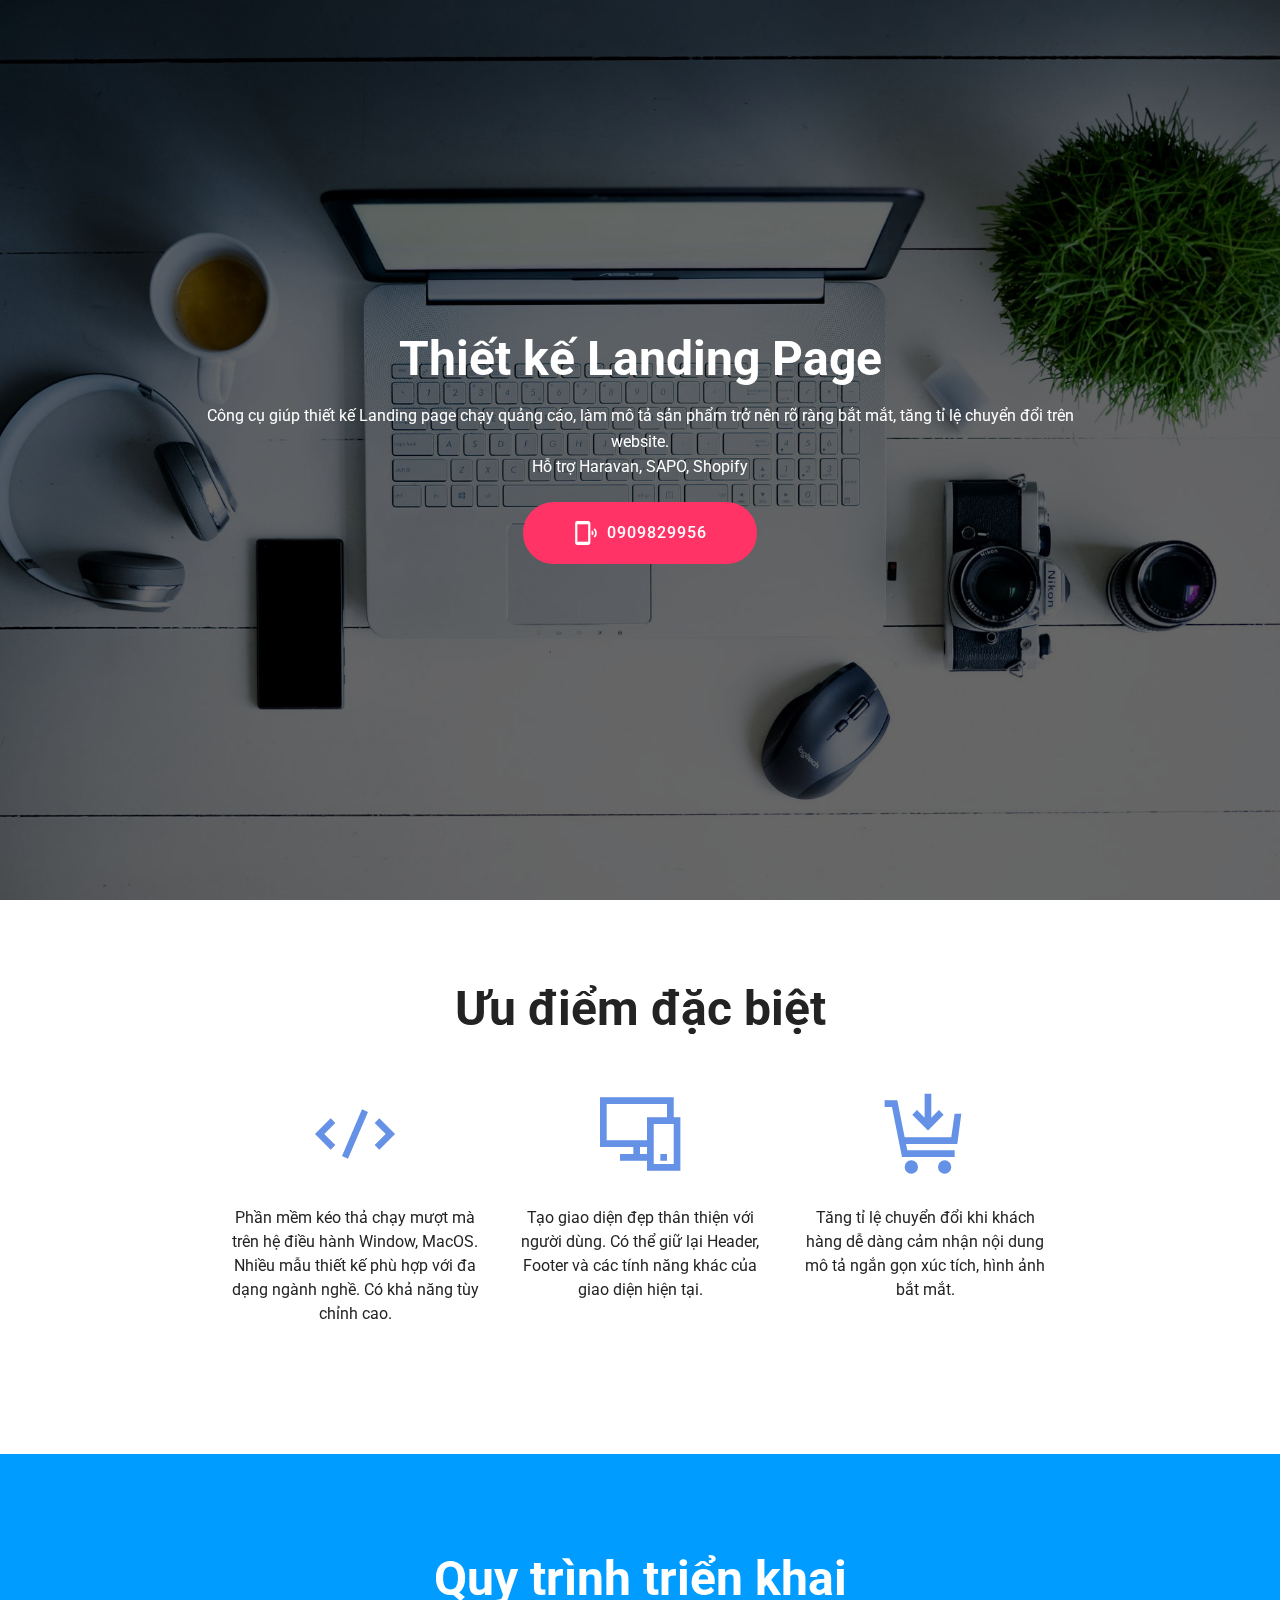
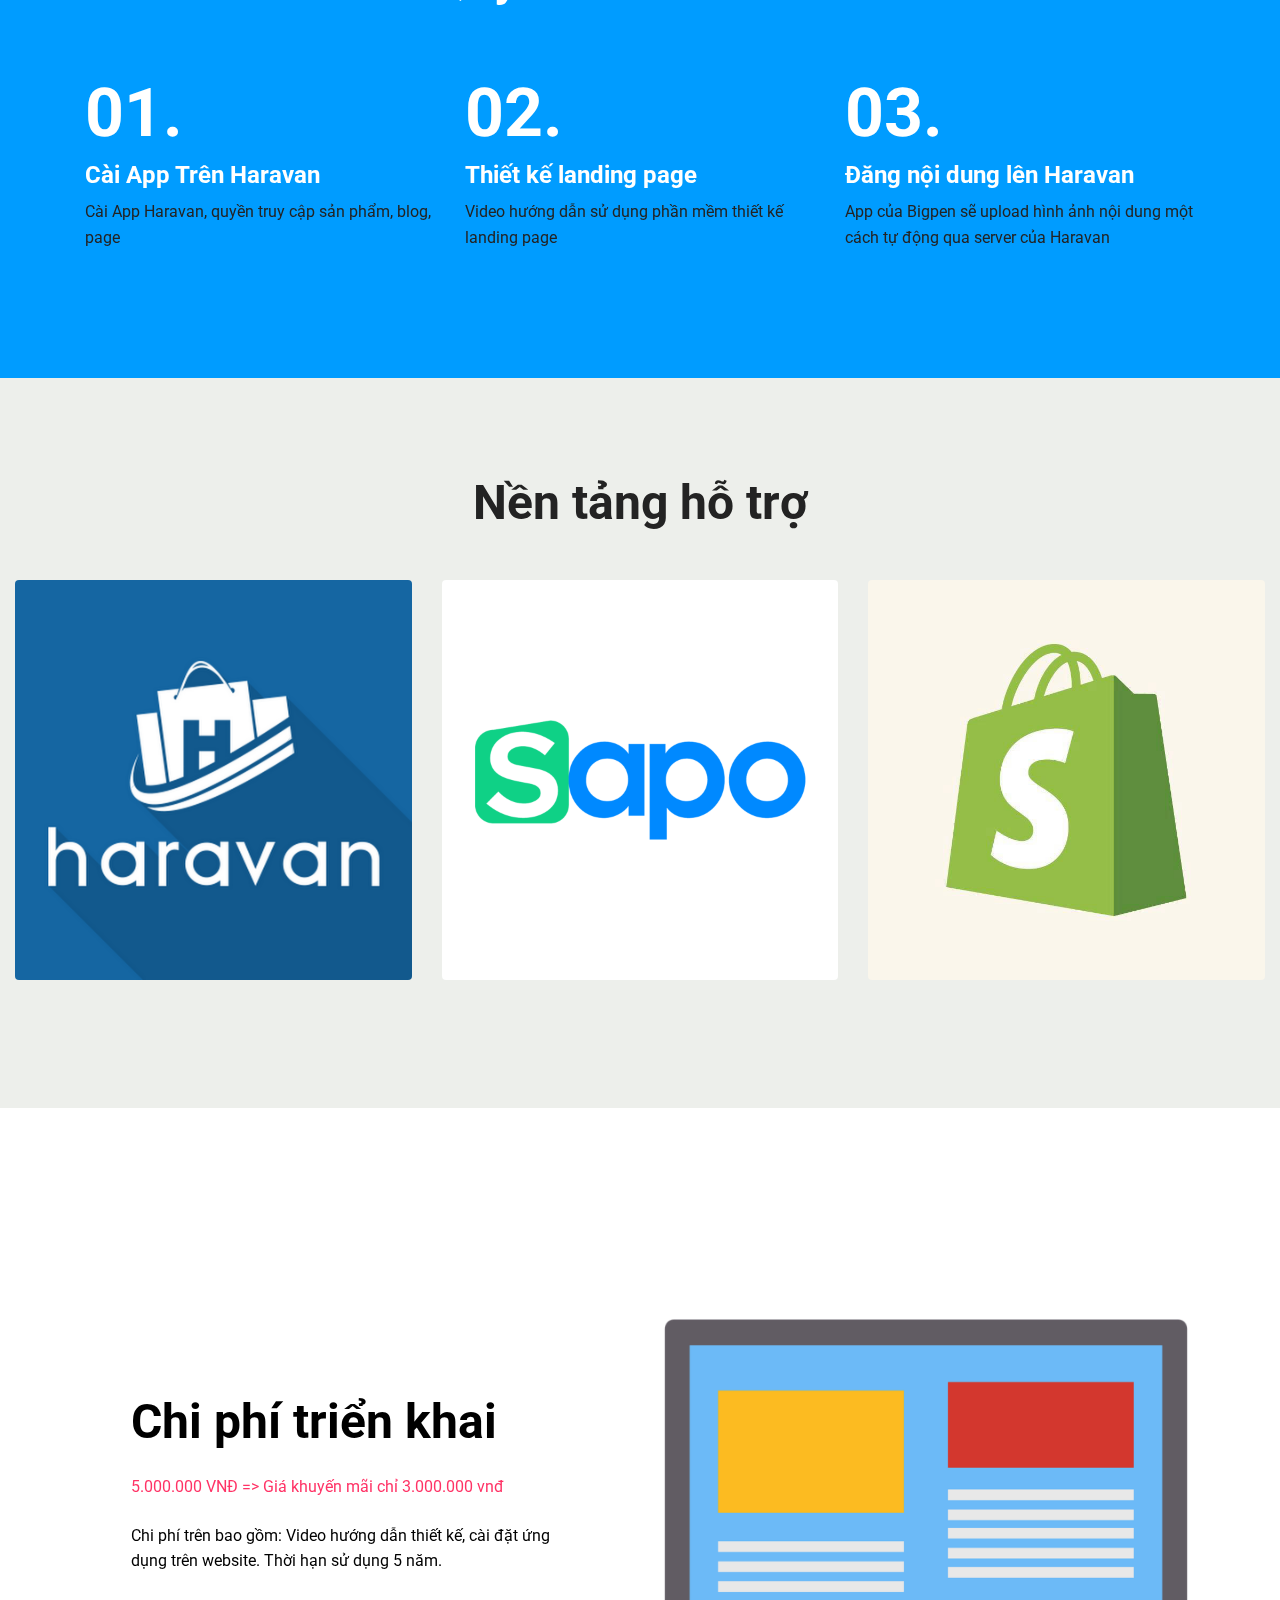
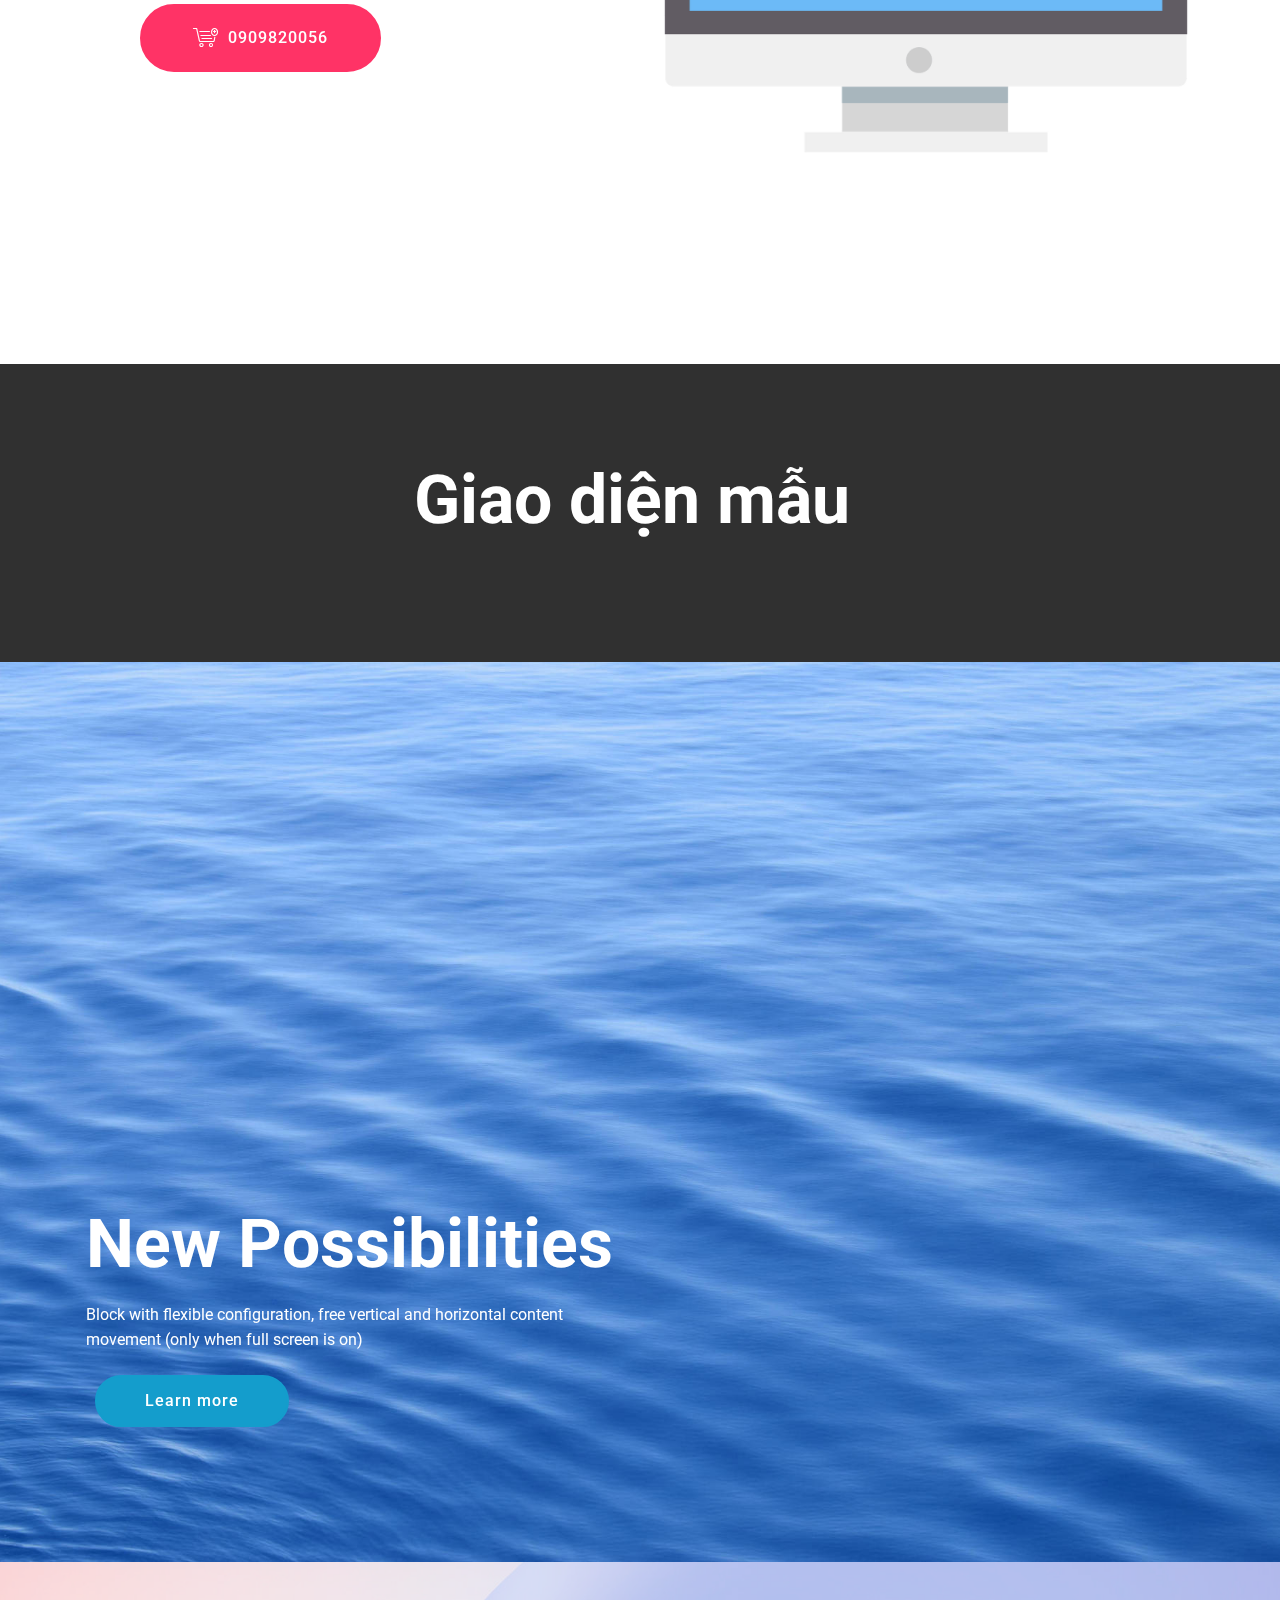
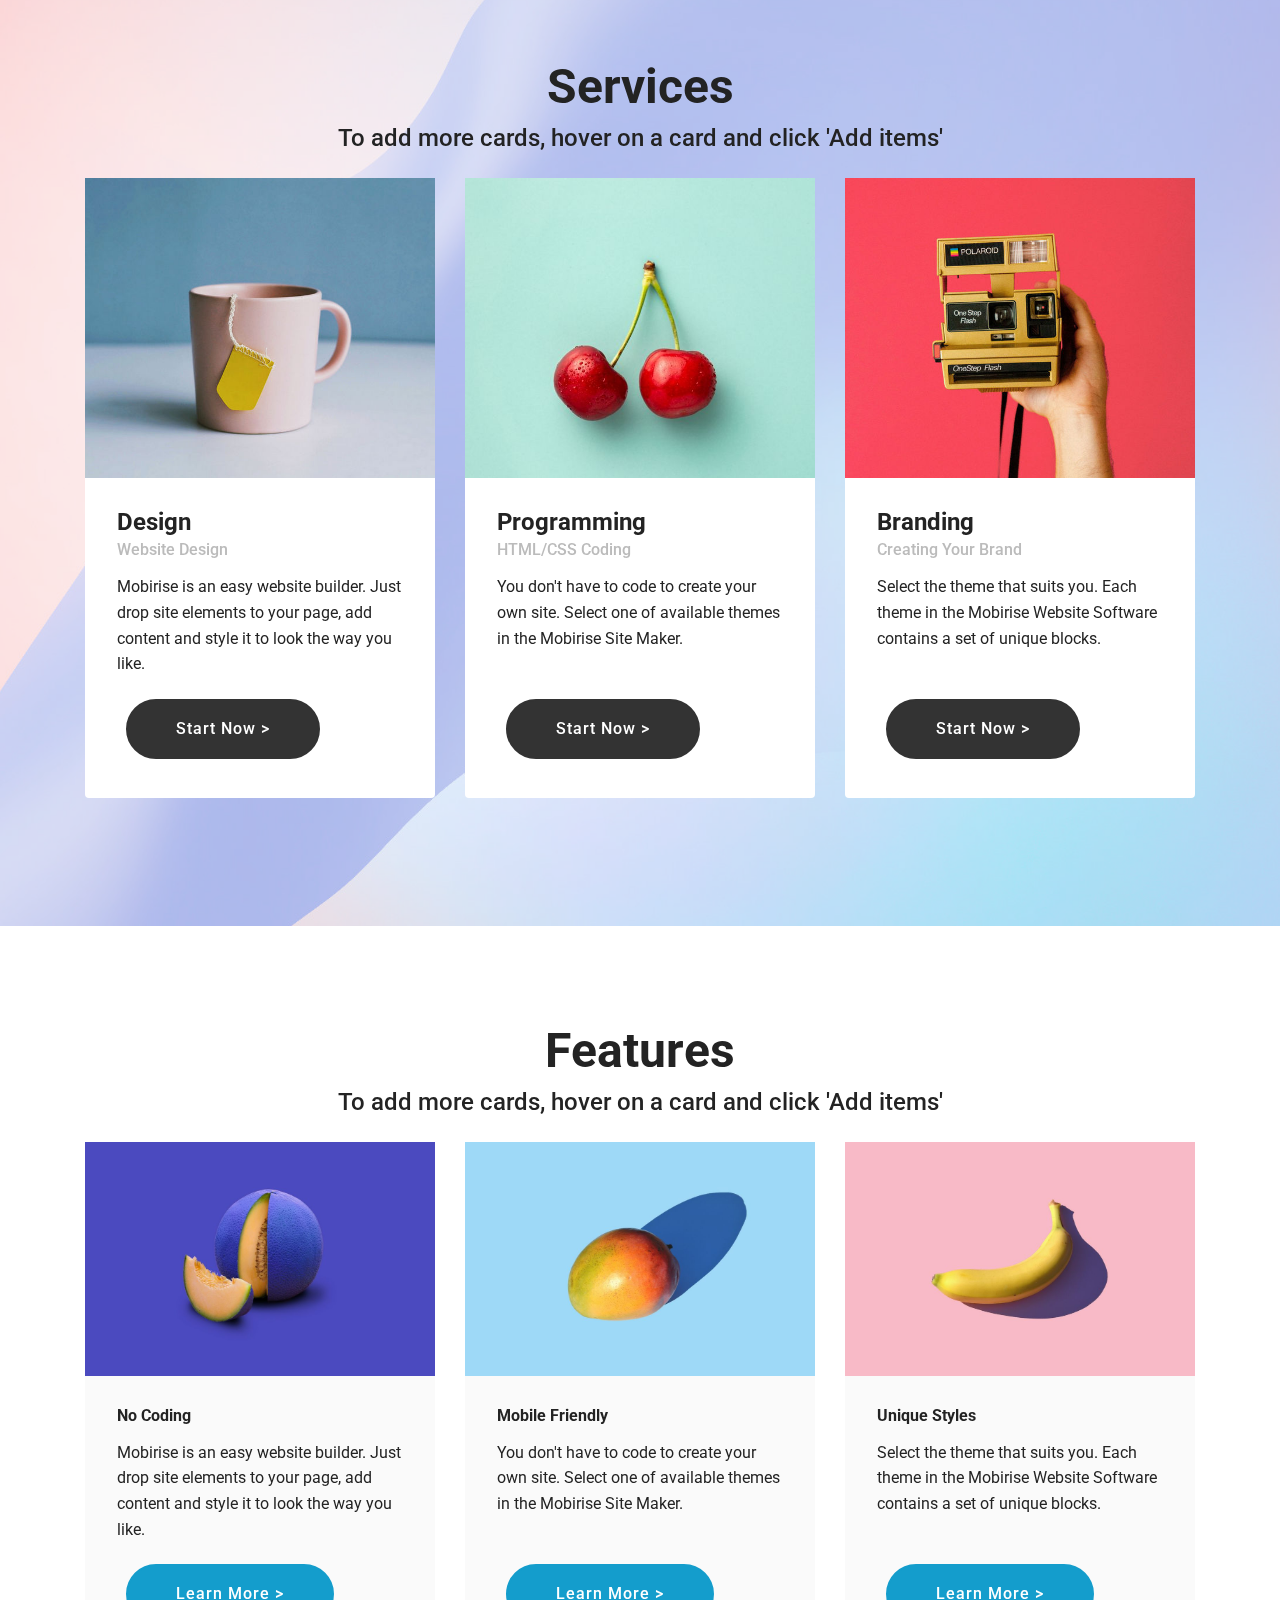
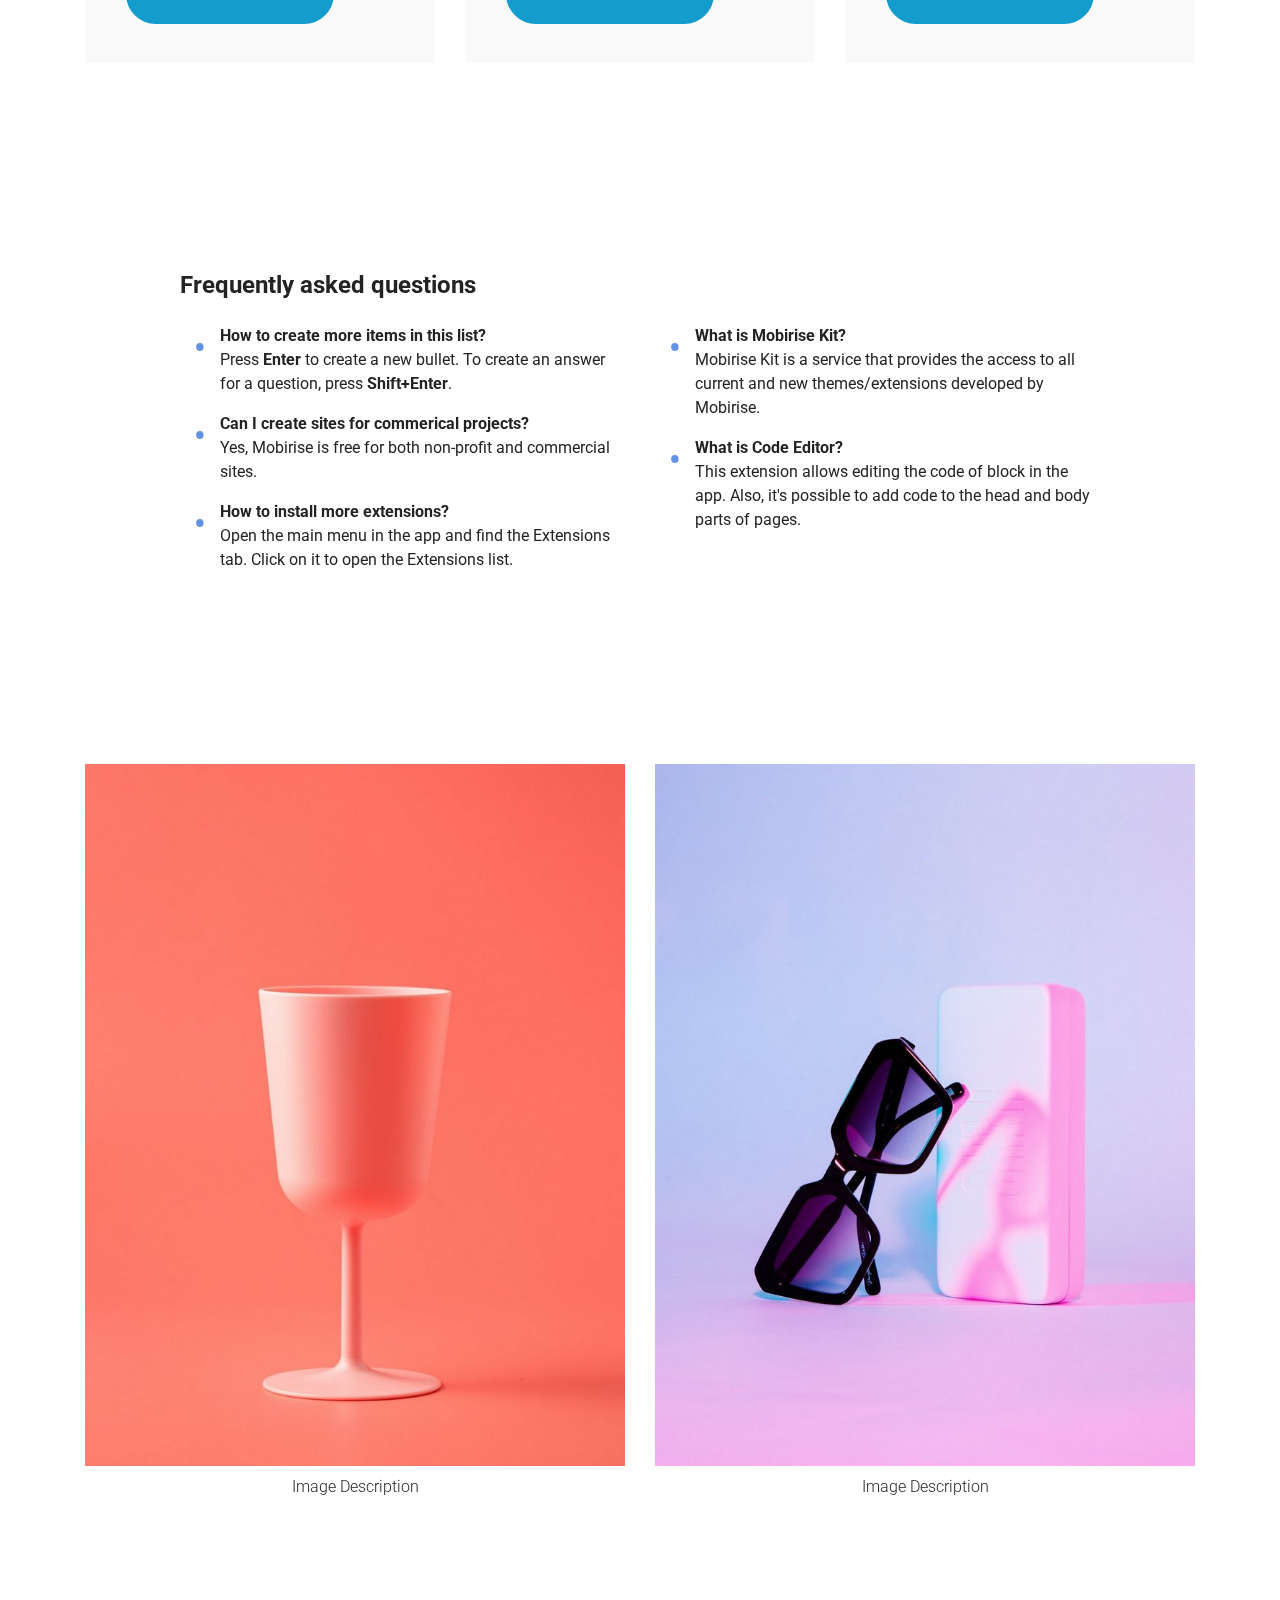
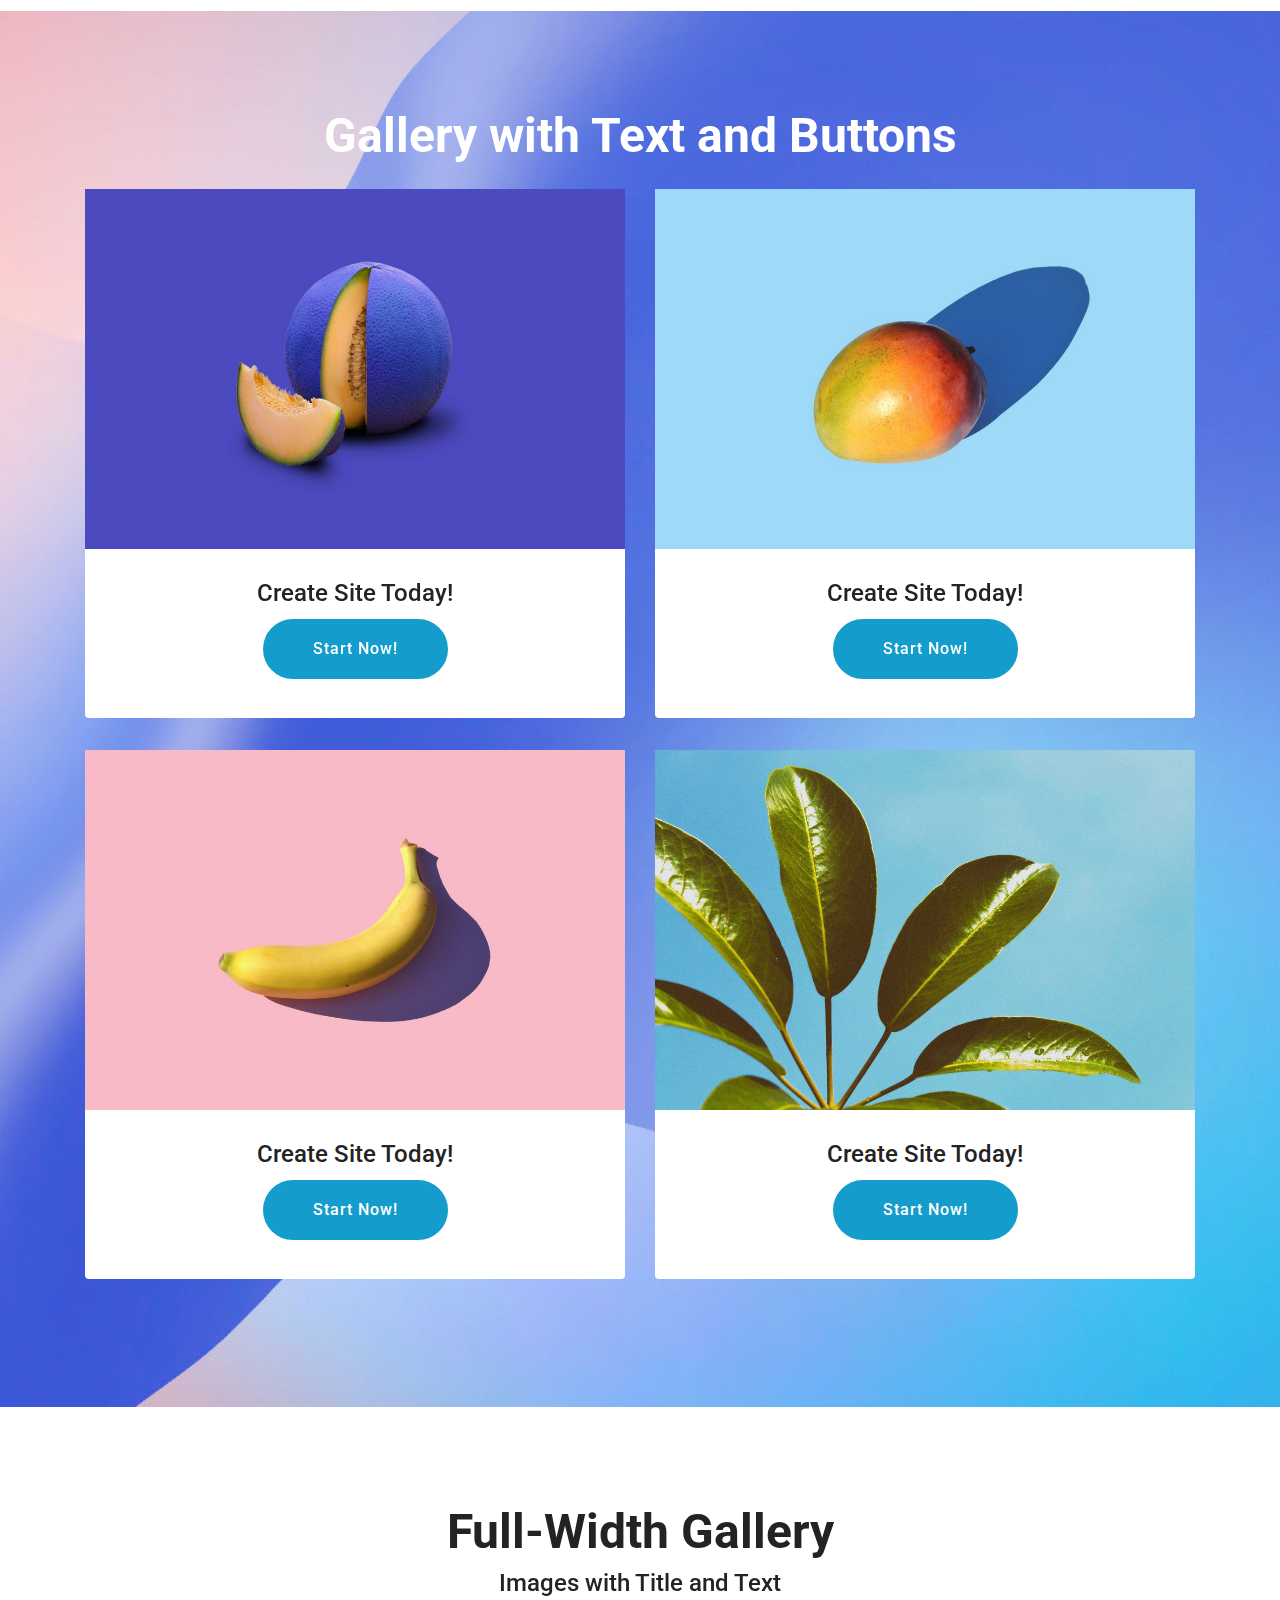
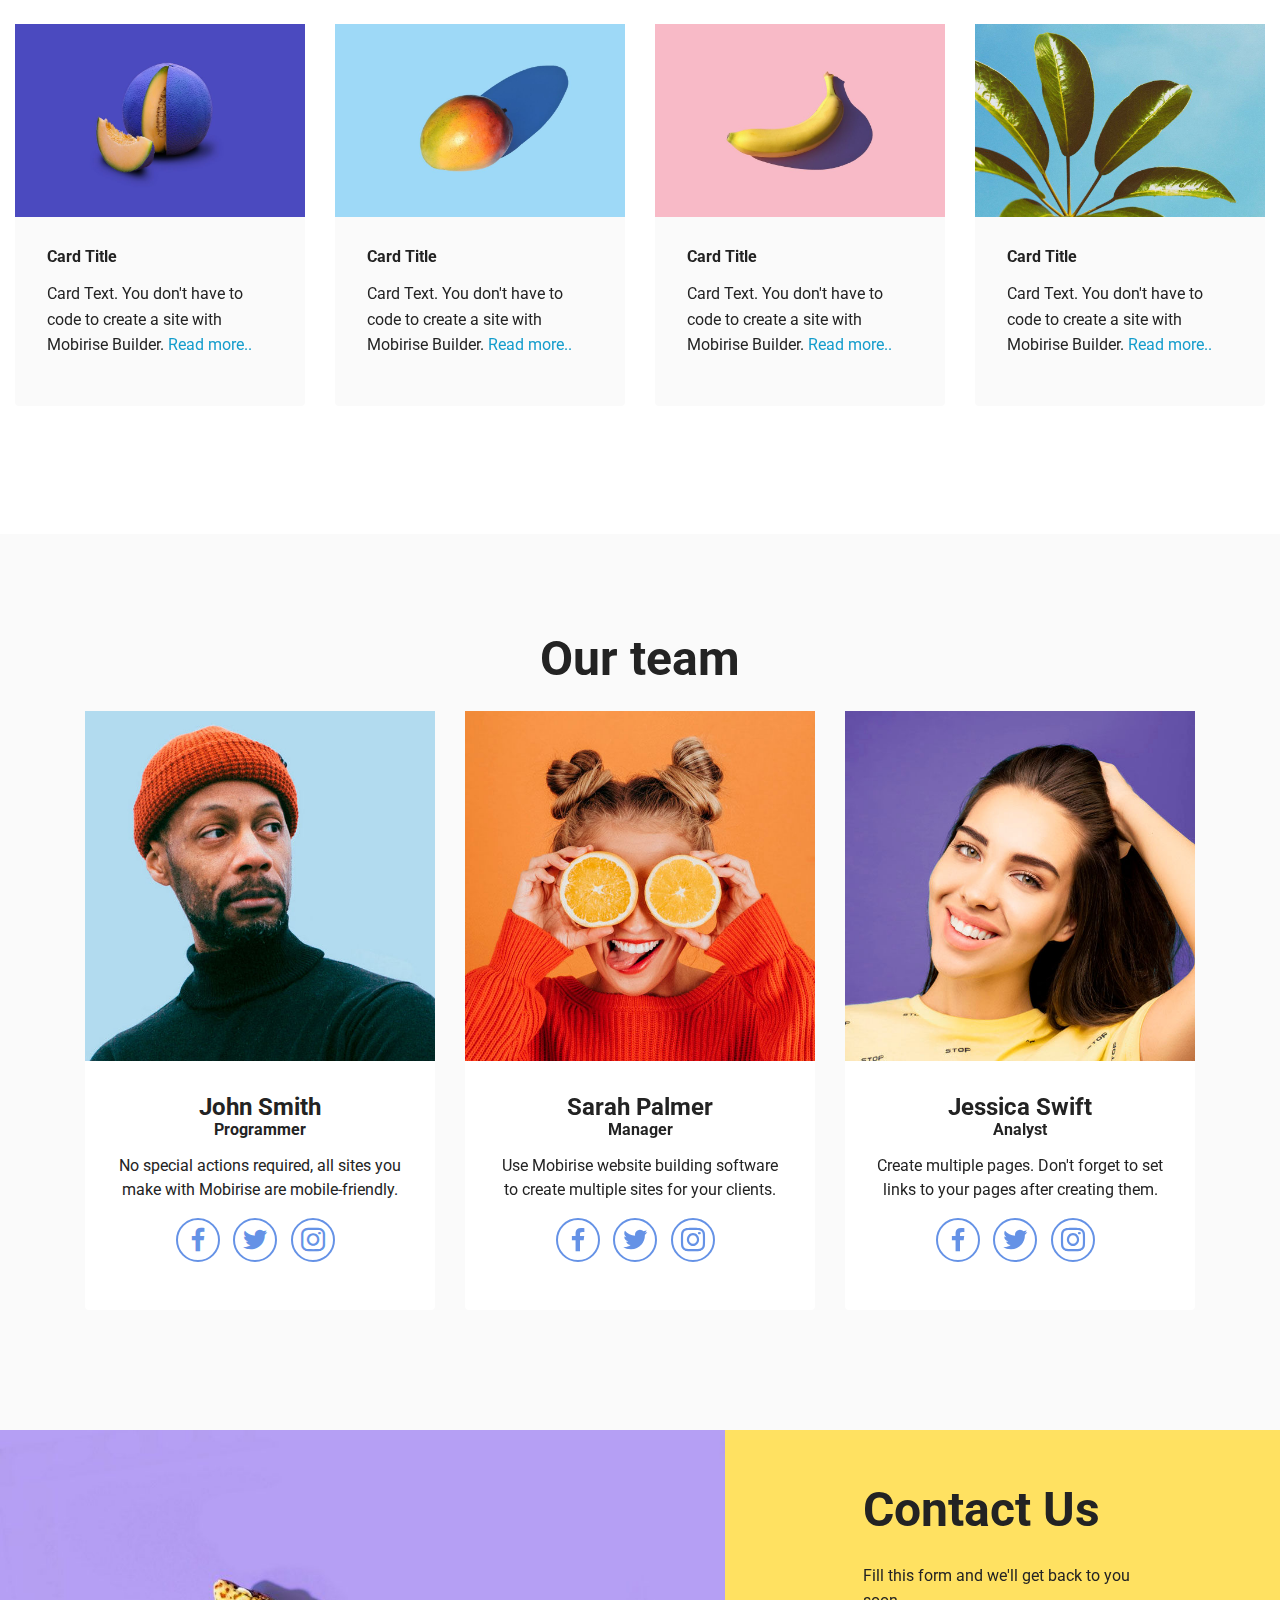
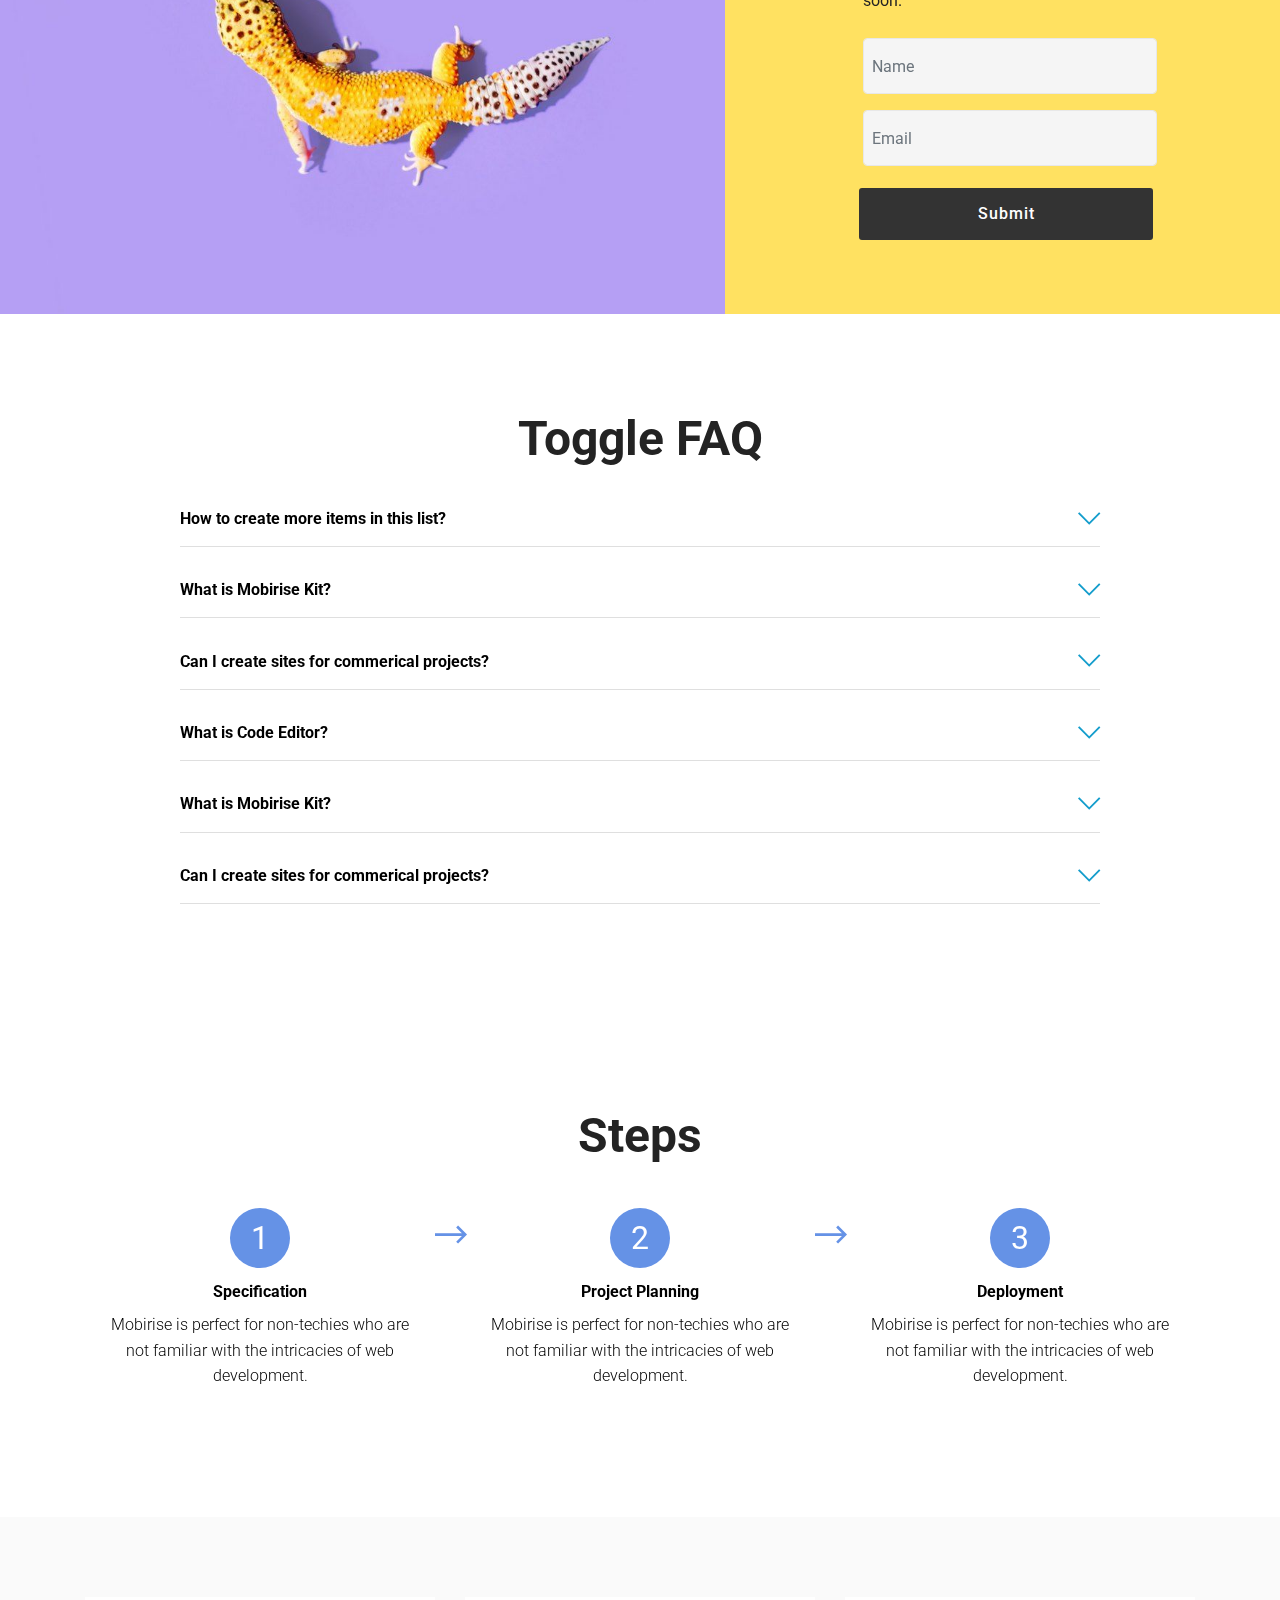
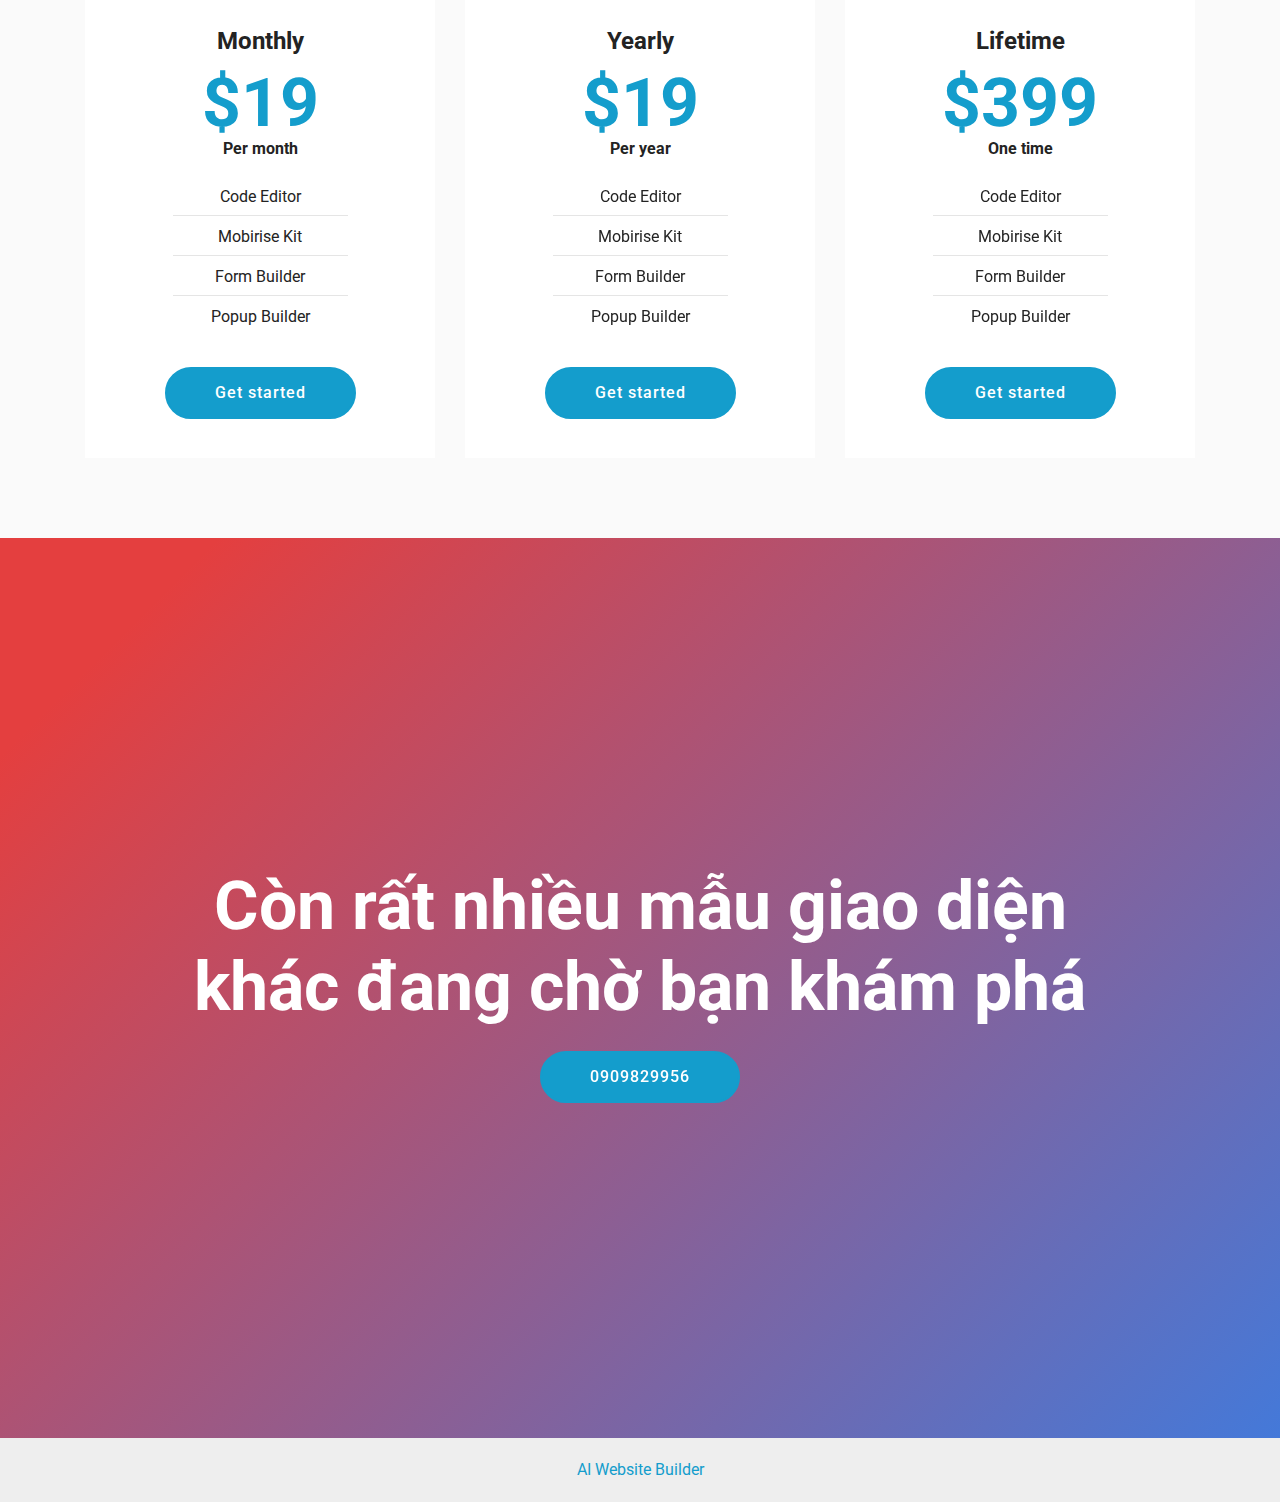
==== product-1403362803779.html @ 25742c85 "create github pages" ====
<!DOCTYPE html>
<html  >
<head>
  <!-- Site made with Mobirise Website Builder v5.9.4, https://mobirise.com -->
  <meta charset="UTF-8">
  <meta http-equiv="X-UA-Compatible" content="IE=edge">
  <meta name="generator" content="Mobirise v5.9.4, mobirise.com">
  <meta name="viewport" content="width=device-width, initial-scale=1, minimum-scale=1">
  <link rel="shortcut icon" href="assets/images/logo5.png" type="image/x-icon">
  <meta name="description" content="Site Builder Description">
  
  
  <title>Landing page</title>
  <link rel="stylesheet" href="assets/material-design/css/material-icons.min.css">
  <link rel="stylesheet" href="assets/web/assets/mobirise-icons2/mobirise2.css">
  <link rel="stylesheet" href="assets/web/assets/mobirise-icons/mobirise-icons.css">
  <link rel="stylesheet" href="assets/bootstrap/css/bootstrap.min.css">
  <link rel="stylesheet" href="assets/bootstrap/css/bootstrap-grid.min.css">
  <link rel="stylesheet" href="assets/bootstrap/css/bootstrap-reboot.min.css">
  <link rel="stylesheet" href="assets/tether/tether.min.css">
  <link rel="stylesheet" href="assets/formstyler/jquery.formstyler.css">
  <link rel="stylesheet" href="assets/formstyler/jquery.formstyler.theme.css">
  <link rel="stylesheet" href="assets/datepicker/jquery.datetimepicker.min.css">
  <link rel="stylesheet" href="assets/socicon/css/styles.css">
  <link rel="stylesheet" href="assets/theme/css/style.css">
  <link rel="preload" href="https://fonts.googleapis.com/css?family=Roboto:100,100i,300,300i,400,400i,500,500i,700,700i,900,900i&display=swap" as="style" onload="this.onload=null;this.rel='stylesheet'">
  <noscript><link rel="stylesheet" href="https://fonts.googleapis.com/css?family=Roboto:100,100i,300,300i,400,400i,500,500i,700,700i,900,900i&display=swap"></noscript>
  <link rel="preload" as="style" href="assets/mobirise/css/mbr-additional.css"><link rel="stylesheet" href="assets/mobirise/css/mbr-additional.css" type="text/css">

  
  
  
</head>
<body>
  
  <section class="header13 cid-tOuOanoNgU mbr-fullscreen mbr-parallax-background" id="header13-1o">

    

    
    <div class="mbr-overlay" style="opacity: 0.6; background-color: rgb(0, 0, 0);"></div>

    <div class="align-center container">
        <div class="row justify-content-center">
            <div class="col-12 col-lg-10">
                <h1 class="mbr-section-title mbr-fonts-style mb-3 display-2"><strong>Thiết kế Landing Page</strong></h1>
                
                <p class="mbr-text mbr-fonts-style mb-3 display-7">
                    Công cụ giúp thiết kế Landing page chạy quảng cáo, làm mô tả sản phẩm trở nên rõ ràng bắt mắt, tăng tỉ lệ chuyển đổi trên website.<br>Hỗ trợ Haravan, SAPO, Shopify</p>
                <div class="mbr-section-btn mt-3"><a class="btn btn-secondary display-4" href="tel:0909829956"><span class="material material-phonelink-ring mbr-iconfont mbr-iconfont-btn"></span>0909829956</a></div>
                
            </div>
        </div>
    </div>
</section>

<section class="features25 cid-tOuPtDNvkA" id="features1-1p">
    

    
    
    <div class="container">
        <div class="row mb-5">
            <div class="col-12">
                <h3 class="mbr-section-title mbr-fonts-style align-center mb-2 display-2"><strong>Ưu điểm đặc biệt</strong></h3>
                
            </div>
        </div>
        <div class="row">
            <div class="item features-without-image mb-5 col-12 col-md-3">
                <div class="item-wrapper align-center">
                    <div class="iconfont-wrapper">
                        <span class="mbr-iconfont mobi-mbri-code mobi-mbri"></span>
                    </div>
                    
                    <p class="card-text mbr-fonts-style mb-0 display-7">Phần mềm kéo thả chạy mượt mà trên hệ điều hành Window, MacOS. Nhiều mẫu thiết kế phù hợp với đa dạng ngành nghề. Có khả năng tùy chỉnh cao.</p>
                </div>
            </div>
            <div class="item features-without-image mb-5 col-12 col-md-3">
                <div class="item-wrapper align-center">
                    <div class="iconfont-wrapper">
                        <span class="mbr-iconfont mobi-mbri-responsive-2 mobi-mbri"></span>
                    </div>
                    
                    <p class="card-text mbr-fonts-style mb-0 display-7">Tạo giao diện đẹp thân thiện với người dùng. Có thể giữ lại Header, Footer và các tính năng khác của giao diện hiện tại.</p>
                </div>
            </div>
            <div class="item features-without-image mb-5 col-12 col-md-3">
                <div class="item-wrapper align-center">
                    <div class="card-box">
                        <div class="iconfont-wrapper">
                            <span class="mbr-iconfont mobi-mbri-cart-add mobi-mbri"></span>
                        </div>
                        
                        <p class="card-text mbr-fonts-style mb-0 display-7">Tăng tỉ lệ chuyển đổi khi khách hàng dễ dàng cảm nhận nội dung mô tả ngắn gọn xúc tích, hình ảnh bắt mắt.<br></p>
                    </div>
                </div>
            </div>
        </div>
    </div>
</section>

<section class="features23 cid-tOAnvNiRrE" id="features023-28">

    

    
    
    <div class="container">
        <div class="row justify-content-center">
            <div class="col-12 content-head">
                <div class="card-wrapper mb-5">
                    <div class="card-box align-center">
                        <h4 class="mbr-section-title mbr-fonts-style mb-0 display-2"><strong>Quy trình triển khai</strong></h4>
                        
                        
                    </div>
                </div>
            </div>
        </div>
        <div class="row content-row mt-4">
            <div class="item features-without-image col-12 col-md-6 col-lg-4 item-mb">
                <div class="item-wrapper">
                    <div class="title mb-3">
                        <span class="num mbr-fonts-style display-1"><strong>01.</strong></span>
                    </div>
                    <h4 class="card-title mbr-fonts-style display-5">
                        <strong>Cài App Trên Haravan</strong></h4>
                    <p class="mbr-text card-text mbr-fonts-style mb-0 display-7">
                        Cài App Haravan, quyền truy cập sản phẩm, blog, page</p>
                </div>
            </div>
            <div class="item features-without-image col-12 col-md-6 col-lg-4 item-mb">
                <div class="item-wrapper">
                    <div class="title mb-3">
                        <span class="num mbr-fonts-style display-1"><strong>02.</strong></span>
                    </div>
                    <h4 class="card-title mbr-fonts-style display-5">
                        <strong>Thiết kế landing page</strong></h4>
                    <p class="mbr-text card-text mbr-fonts-style mb-0 display-7">Video hướng dẫn sử dụng phần mềm thiết kế landing page</p>
                </div>
            </div>
            <div class="item features-without-image col-12 col-md-6 col-lg-4 item-mb">
                <div class="item-wrapper">
                    <div class="title mb-3">
                        <span class="num mbr-fonts-style display-1"><strong>03.</strong></span>
                    </div>
                    <h4 class="card-title mbr-fonts-style display-5"><strong>Đăng nội dung lên Haravan</strong></h4>
                    <p class="mbr-text card-text mbr-fonts-style mb-0 display-7">
                        App của Bigpen sẽ upload hình ảnh nội dung một cách tự động qua server của Haravan</p>
                </div>
            </div>
        </div>
    </div>
</section>

<section class="clients2 cid-tOAmeaekF2" id="clients02-27">
  

  
  
  <div class="container-fluid">
    <div class="row justify-content-center mb-5">
      <div class="col-12 content-head">
        <h3 class="mbr-section-title mbr-fonts-style align-center mb-0 display-2">
          <strong>Nền tảng hỗ trợ</strong></h3>
        
      </div>
    </div>
    <div class="row justify-content-center">
      <div class="col-sm-6 card col-lg-4">
        <div class="card-wrap card1">
          <div class="content-wrap">
            <div class="mbr-section-btn card-btn align-center"><a class="btn btn-white display-7" href="https://haravan.com"><span class="mbri-link mbr-iconfont mbr-iconfont-btn"></span>Haravan</a></div>
          </div>
        </div>
      </div>

      <div class="col-sm-6 card col-lg-4">
        <div class="card-wrap card2">
          <div class="content-wrap">
            <div class="mbr-section-btn card-btn align-center"><a class="btn btn-white display-7" href="https://sapo.vn"><span class="mbri-link mbr-iconfont mbr-iconfont-btn"></span>Sapo</a></div>
          </div>
        </div>
      </div>

      <div class="col-sm-6 card col-lg-4">
        <div class="card-wrap card3">
          <div class="content-wrap">
            <div class="mbr-section-btn card-btn align-center"><a class="btn btn-white display-7" href="https://mobiri.se"><span class="mbri-link mbr-iconfont mbr-iconfont-btn"></span>Shopify</a></div>
          </div>
        </div>
      </div>

      
    </div>
  </div>
</section>

<section class="features024 cid-tOArWjUWZh" id="features025-2a">
  

  
  

  <div class="container">
    <div class="row justify-content-center align-items-center">
      <div class="col-12">
        <div class="card-wrapper">
          <div class="row">
            <div class="col-12 col-md-12 col-lg-6 image-wrapper">
              <img class="w-100" src="assets/images/mbr-1096x730.png" alt="Mobirise Website Builder">
            </div>
            <div class="col-12 col-lg col-md-12">
              <div class="text-wrapper align-left">
                <h5 class="mbr-section-title mbr-fonts-style mb-4 display-2"><strong>Chi phí triển khai</strong></h5>
                <p class="price mbr-fonts-style mb-4 display-7">5.000.000 VNĐ =&gt; Giá khuyến mãi chỉ 3.000.000 vnđ<br>
                </p>
                <p class="mbr-text mbr-fonts-style mb-4 display-7">
                  Chi phí trên bao gồm: Video hướng dẫn thiết kế, cài đặt ứng dụng trên website. Thời hạn sử dụng 5 năm.<br>
                </p>
                <div class="mbr-section-btn mt-3"><a class="btn btn-lg btn-secondary display-7" href="tel:0909820056"><span class="mbri-cart-add mbr-iconfont mbr-iconfont-btn"></span>0909820056</a></div>
              </div>
            </div>
          </div>
        </div>
      </div>
    </div>
  </div>
</section>

<section class="info1 cid-tOuVd460Yl mbr-parallax-background" id="info1-1s">
    

    
    <div class="mbr-overlay" style="opacity: 0.8; background-color: rgb(0, 0, 0);"></div>
    <div class="align-center container">
        <div class="row justify-content-center">
            <div class="col-12 col-lg-8">
                <h3 class="mbr-section-title mb-4 mbr-fonts-style display-1"><strong>Giao diện mẫu&nbsp;</strong></h3>
                
                
            </div>
        </div>
    </div>
</section>

<section class="header4 cid-tOuVnZBBEe mbr-fullscreen" id="header4-1t">

    
    
    <div class="container">
        <div class="row">
            <div class="content-wrap">
                <h1 class="mbr-section-title mbr-fonts-style mbr-white mb-3 display-1">
                    <strong>New Possibilities</strong>
                </h1>
                
                <p class="mbr-fonts-style mbr-text mbr-white mb-3 display-7">
                    Block with flexible configuration, free vertical and horizontal content movement (only when
                    full screen is on)
                </p>

                <div class="mbr-section-btn">
                    <a class="btn btn-primary display-4" href="https://mobiri.se">Learn more</a>
                </div>
            </div>
        </div>
    </div>
</section>

<section class="features4 cid-tOuVprbqVf" id="features4-1u">
    
    <div class="mbr-overlay"></div>
    <div class="container">
        <div class="mbr-section-head">
            <h4 class="mbr-section-title mbr-fonts-style align-center mb-0 display-2">
                <strong>Services</strong></h4>
            <h5 class="mbr-section-subtitle mbr-fonts-style align-center mb-0 mt-2 display-5">To add more cards, hover on a card and
                click 'Add items'</h5>
        </div>
        <div class="row mt-4">
            <div class="item features-image сol-12 col-md-6 col-lg-4">
                <div class="item-wrapper">
                    <div class="item-img">
                        <img src="assets/images/product2.jpg" alt="Mobirise Website Builder" title="">
                    </div>
                    <div class="item-content">
                        <h5 class="item-title mbr-fonts-style display-5"><strong>Design</strong></h5>
                        <h6 class="item-subtitle mbr-fonts-style mt-1 display-7">Website Design</h6>
                        <p class="mbr-text mbr-fonts-style mt-3 display-7">Mobirise is an easy website builder. Just
                            drop site elements to your page, add content and style it to look the way you like.</p>
                    </div>
                    <div class="mbr-section-btn item-footer mt-2"><a href="" class="btn item-btn btn-black display-7" target="_blank">Start Now
                            &gt;</a></div>
                </div>
            </div>
            <div class="item features-image сol-12 col-md-6 col-lg-4">
                <div class="item-wrapper">
                    <div class="item-img">
                        <img src="assets/images/product3.jpg" alt="Mobirise Website Builder" title="">
                    </div>
                    <div class="item-content">
                        <h5 class="item-title mbr-fonts-style display-5"><strong>Programming</strong></h5>
                        <h6 class="item-subtitle mbr-fonts-style mt-1 display-7">
                            HTML/CSS Coding</h6>
                        <p class="mbr-text mbr-fonts-style mt-3 display-7">You don't have to code to create your own
                            site. Select one of available themes in the Mobirise Site Maker.</p>
                    </div>
                    <div class="mbr-section-btn item-footer mt-2"><a href="" class="btn item-btn btn-black display-7" target="_blank">Start Now
                            &gt;</a></div>
                </div>
            </div>
            <div class="item features-image сol-12 col-md-6 col-lg-4">
                <div class="item-wrapper">
                    <div class="item-img">
                        <img src="assets/images/product1.jpg" alt="Mobirise Website Builder" title="">
                    </div>
                    <div class="item-content">
                        <h5 class="item-title mbr-fonts-style display-5"><strong>Branding</strong></h5>
                        <h6 class="item-subtitle mbr-fonts-style mt-1 display-7">Creating Your Brand</h6>
                        <p class="mbr-text mbr-fonts-style mt-3 display-7">Select the theme that suits you. Each theme
                            in the Mobirise Website Software contains a set of unique blocks.<br></p>
                    </div>
                    <div class="mbr-section-btn item-footer mt-2"><a href="" class="btn item-btn btn-black display-7" target="_blank">Start Now
                            &gt;</a></div>
                </div>
            </div>

        </div>
    </div>
</section>

<section class="features3 cid-tOuVr4v5WR" id="features3-1v">
    
    
    <div class="container">
        <div class="mbr-section-head">
            <h4 class="mbr-section-title mbr-fonts-style align-center mb-0 display-2">
                <strong>Features</strong></h4>
            <h5 class="mbr-section-subtitle mbr-fonts-style align-center mb-0 mt-2 display-5">To add more cards, hover on a card and
                click 'Add items'</h5>
        </div>
        <div class="row mt-4">
            <div class="item features-image сol-12 col-md-6 col-lg-4">
                <div class="item-wrapper">
                    <div class="item-img">
                        <img src="assets/images/features1.jpg" alt="Mobirise Website Builder">
                    </div>
                    <div class="item-content">
                        <h5 class="item-title mbr-fonts-style display-7"><strong>No Coding</strong></h5>
                        
                        <p class="mbr-text mbr-fonts-style mt-3 display-7">Mobirise is an easy website builder. Just
                            drop site elements to your page, add content and style it to look the way you like.</p>
                    </div>
                    <div class="mbr-section-btn item-footer mt-2"><a href="" class="btn btn-primary item-btn display-7" target="_blank">Learn More
                            &gt;</a></div>
                </div>
            </div>
            <div class="item features-image сol-12 col-md-6 col-lg-4">
                <div class="item-wrapper">
                    <div class="item-img">
                        <img src="assets/images/features2.jpg" alt="Mobirise Website Builder">
                    </div>
                    <div class="item-content">
                        <h5 class="item-title mbr-fonts-style display-7"><strong>Mobile Friendly</strong></h5>
                        
                        <p class="mbr-text mbr-fonts-style mt-3 display-7">You don't have to code to create your own
                            site. Select one of available themes in the Mobirise Site Maker.</p>
                    </div>
                    <div class="mbr-section-btn item-footer mt-2"><a href="" class="btn btn-primary item-btn display-7" target="_blank">Learn More
                            &gt;</a></div>
                </div>
            </div>
            <div class="item features-image сol-12 col-md-6 col-lg-4">
                <div class="item-wrapper">
                    <div class="item-img">
                        <img src="assets/images/features3.jpg" alt="Mobirise Website Builder">
                    </div>
                    <div class="item-content">
                        <h5 class="item-title mbr-fonts-style display-7"><strong>Unique Styles</strong></h5>
                        
                        <p class="mbr-text mbr-fonts-style mt-3 display-7">Select the theme that suits you. Each theme
                            in the Mobirise Website Software contains a set of unique blocks.<br></p>
                    </div>
                    <div class="mbr-section-btn item-footer mt-2"><a href="" class="btn btn-primary item-btn display-7" target="_blank">Learn More
                            &gt;</a></div>
                </div>
            </div>
        </div>
    </div>
</section>

<section class="content13 cid-tOuVsAgVFJ" id="content13-1w">
    

    
    
    <div class="container">
        <div class="row justify-content-center">
            <div class="col-md-12 col-lg-10">
                <h3 class="mbr-section-title mbr-fonts-style mb-4 display-5">
                    <strong>Frequently asked questions</strong>
                </h3>
            </div>
        </div>
        <div class="row justify-content-center">
            <div class="col-md-12 col-lg-10">
                <div class="row justify-content-center">
                    <div class="col-12 col-lg-6">
                        <ul class="list mbr-fonts-style display-7">
                            <li><strong>How to create more items in this list?</strong><br>Press <strong>Enter </strong>to create a new
                                bullet. To
                                create an answer for a question, press <strong>Shift+Enter</strong>.</li>
                            <li><strong>Can I create sites for commerical projects?</strong><br>Yes, Mobirise is free for both
                                non-profit
                                and commercial sites.</li>
                            <li><strong>How to install more extensions?</strong><br>Open the main menu in the app and find the
                                Extensions
                                tab. Click on it to open the Extensions list.</li>
                        </ul>
                    </div>
                    <div class="col-12 col-lg-6">
                        <ul class="list mbr-fonts-style display-7">
                            <li><strong>What is Mobirise Kit?
                                </strong><br>Mobirise Kit is a service that provides the access to all current and new
                                themes/extensions developed by Mobirise.&nbsp;</li>
                            <li><strong>What is Code Editor?<br></strong>This extension allows editing the code of block in the
                                app. Also,
                                it's possible to add code to the head and body parts of pages.</li>
                        </ul>
                    </div>
                </div>
            </div>
        </div>
    </div>
</section>

<section class="image4 cid-tOuVumprwz" id="image4-1x">
    

    
    

    <div class="container">
        <div class="row">
            <div class="col-12 col-lg-6">
                <div class="image-wrapper">
                    <img src="assets/images/1.jpg" alt="Mobirise Website Builder">
                    <p class="mbr-text mbr-fonts-style mt-2 align-center display-4">
                        Image Description</p>
                </div>
            </div>
            <div class="col-12 col-lg-6">
                <div class="image-wrapper">
                    <img src="assets/images/3.jpg" alt="Mobirise Website Builder">
                    <p class="mbr-text mbr-fonts-style mt-2 align-center display-4">
                        Image Description</p>
                </div>
            </div>
        </div>
    </div>
</section>

<section class="gallery2 cid-tOuVwasW3o" id="gallery2-1y">
    
    
    <div class="container">
        <div class="mbr-section-head">
            <h4 class="mbr-section-title mbr-fonts-style align-center mb-0 display-2"><strong>Gallery with Text and Buttons</strong></h4>
            
        </div>
        <div class="row mt-4">
            <div class="item features-image сol-12 col-md-6 col-lg-6">
                <div class="item-wrapper">
                    <div class="item-img">
                        <img src="assets/images/features1.jpg" alt="Mobirise Website Builder">
                    </div>
                    <div class="item-content">
                        <h5 class="item-title mbr-fonts-style display-5">Create Site Today!</h5>
                        
                        
                    </div>
                    <div class="mbr-section-btn item-footer mt-2">
                        <a href="" class="btn btn-primary item-btn display-7" target="_blank">Start
                            Now!</a>
                    </div>
                </div>
            </div>
            <div class="item features-image сol-12 col-md-6 col-lg-6">
                <div class="item-wrapper">
                    <div class="item-img">
                        <img src="assets/images/features2.jpg" alt="Mobirise Website Builder">
                    </div>
                    <div class="item-content">
                        <h5 class="item-title mbr-fonts-style display-5">Create Site Today!</h5>
                        
                        
                    </div>
                    <div class="mbr-section-btn item-footer mt-2">
                        <a href="" class="btn btn-primary item-btn display-7" target="_blank">Start
                            Now!</a>
                    </div>
                </div>
            </div>
            <div class="item features-image сol-12 col-md-6 col-lg-6">
                <div class="item-wrapper">
                    <div class="item-img">
                        <img src="assets/images/features3.jpg" alt="Mobirise Website Builder">
                    </div>
                    <div class="item-content">
                        <h5 class="item-title mbr-fonts-style display-5">Create Site Today!</h5>
                        
                        
                    </div>
                    <div class="mbr-section-btn item-footer mt-2">
                        <a href="" class="btn btn-primary item-btn display-7" target="_blank">Start
                            Now!</a>
                    </div>
                </div>
            </div>
            <div class="item features-image сol-12 col-md-6 col-lg-6">
                <div class="item-wrapper">
                    <div class="item-img">
                        <img src="assets/images/features4.jpg" alt="Mobirise Website Builder" title="">
                    </div>
                    <div class="item-content">
                        <h5 class="item-title mbr-fonts-style display-5">Create Site Today!</h5>
                        
                        
                    </div>
                    <div class="mbr-section-btn item-footer mt-2">
                        <a href="" class="btn btn-primary item-btn display-7" target="_blank">Start
                            Now!</a>
                    </div>
                </div>
            </div>
        </div>
    </div>
</section>

<section class="gallery3 cid-tOuVx4L28U" id="gallery3-1z">
    
    
    <div class="container-fluid">
        <div class="mbr-section-head">
            <h4 class="mbr-section-title mbr-fonts-style align-center mb-0 display-2">
                <strong>Full-Width Gallery</strong>
            </h4>
            <h5 class="mbr-section-subtitle mbr-fonts-style align-center mb-0 mt-2 display-5">Images with Title and Text</h5>
        </div>
        <div class="row mt-4">
            <div class="item features-image сol-12 col-md-6 col-lg-3">
                <div class="item-wrapper">
                    <div class="item-img">
                        <img src="assets/images/features1.jpg" alt="Mobirise Website Builder">
                    </div>
                    <div class="item-content">
                        <h5 class="item-title mbr-fonts-style display-7">
                            <strong>Card Title</strong>
                        </h5>
                        
                        <p class="mbr-text mbr-fonts-style mt-3 display-7">
                            Card Text. You don't have to code to create a site with Mobirise Builder. <a href="#" class="text-primary">Read more..</a></p>
                    </div>
                    
                </div>
            </div>
            <div class="item features-image сol-12 col-md-6 col-lg-3">
                <div class="item-wrapper">
                    <div class="item-img">
                        <img src="assets/images/features2.jpg" alt="Mobirise Website Builder">
                    </div>
                    <div class="item-content">
                        <h5 class="item-title mbr-fonts-style display-7">
                            <strong>Card Title</strong>
                        </h5>
                        
                        <p class="mbr-text mbr-fonts-style mt-3 display-7">
                            Card Text. You don't have to code to create a site with Mobirise Builder. <a href="#" class="text-primary">Read more..</a></p>
                    </div>
                    
                </div>
            </div>
            <div class="item features-image сol-12 col-md-6 col-lg-3">
                <div class="item-wrapper">
                    <div class="item-img">
                        <img src="assets/images/features3.jpg" alt="Mobirise Website Builder">
                    </div>
                    <div class="item-content">
                        <h5 class="item-title mbr-fonts-style display-7">
                            <strong>Card Title</strong>
                        </h5>
                        
                        <p class="mbr-text mbr-fonts-style mt-3 display-7">
                            Card Text. You don't have to code to create a site with Mobirise Builder. <a href="#" class="text-primary">Read more..</a></p>
                    </div>
                    
                </div>
            </div>
            <div class="item features-image сol-12 col-md-6 col-lg-3">
                <div class="item-wrapper">
                    <div class="item-img">
                        <img src="assets/images/features4.jpg" alt="Mobirise Website Builder" title="">
                    </div>
                    <div class="item-content">
                        <h5 class="item-title mbr-fonts-style display-7">
                            <strong>Card Title</strong>
                        </h5>
                        
                        <p class="mbr-text mbr-fonts-style mt-3 display-7">
                            Card Text. You don't have to code to create a site with Mobirise Builder. <a href="#" class="text-primary">Read more..</a></p>
                    </div>
                    
                </div>
            </div>
        </div>
    </div>
</section>

<section class="team1 cid-tOuVy3Xtdf" id="team1-20">
    

    
    
    <div class="container">
        <div class="row justify-content-center">
            <div class="col-12">
                <h3 class="mbr-section-title mbr-fonts-style align-center mb-4 display-2">
                    <strong>Our team</strong>
                </h3>
                
            </div>
            <div class="item features-image mb-4 col-12 col-md-4">
                <div class="item-wrapper">
                    <div class="image-wrap">
                        <img src="assets/images/team1.jpg" alt="Mobirise Website Builder">
                    </div>
                    <div class="content-wrap">
                        <h5 class="mbr-section-title card-title mbr-fonts-style align-center m-0 display-5">
                            <strong>John Smith</strong>
                        </h5>
                        <h6 class="mbr-role mbr-fonts-style align-center mb-3 display-4">
                            <strong>Programmer</strong>
                        </h6>
                        <p class="card-text mbr-fonts-style align-center display-7">
                            No special actions required, all sites you make with Mobirise are mobile-friendly.
                        </p>
                        <div class="social-row display-7">
                            <div class="soc-item">
                                <a href="https://www.facebook.com/Mobirise/" target="_blank">
                                    <span class="mbr-iconfont socicon socicon-facebook"></span>
                                </a>
                            </div>
                            <div class="soc-item">
                                <a href="https://twitter.com/mobirise" target="_blank">
                                    <span class="mbr-iconfont socicon socicon-twitter"></span>
                                </a>
                            </div>
                            <div class="soc-item">
                                <a href="https://instagram.com/mobirise" target="_blank">
                                    <span class="mbr-iconfont socicon socicon-instagram"></span>
                                </a>
                            </div>
                            
                            
                        </div>
                        
                    </div>
                </div>
            </div>

            <div class="item features-image mb-4 col-12 col-md-4">
                <div class="item-wrapper">
                    <div class="image-wrap">
                        <img src="assets/images/team2.jpg" alt="Mobirise Website Builder">
                    </div>
                    <div class="content-wrap">
                        <h5 class="mbr-section-title card-title mbr-fonts-style align-center m-0 display-5">
                            <strong>Sarah Palmer</strong>
                        </h5>
                        <h6 class="mbr-role mbr-fonts-style align-center mb-3 display-4">
                            <strong>Manager</strong>
                        </h6>
                        <p class="card-text mbr-fonts-style align-center display-7">
                            Use Mobirise website building software to create multiple sites for your clients.
                        </p>
                        <div class="social-row display-7">
                            <div class="soc-item">
                                <a href="https://www.facebook.com/Mobirise/" target="_blank">
                                    <span class="mbr-iconfont socicon socicon-facebook"></span>
                                </a>
                            </div>
                            <div class="soc-item">
                                <a href="https://twitter.com/mobirise" target="_blank">
                                    <span class="mbr-iconfont socicon socicon-twitter"></span>
                                </a>
                            </div>
                            <div class="soc-item">
                                <a href="https://instagram.com/mobirise" target="_blank">
                                    <span class="mbr-iconfont socicon socicon-instagram"></span>
                                </a>
                            </div>
                            
                            
                        </div>
                        
                    </div>
                </div>
            </div>
            
            <div class="item features-image mb-4 col-12 col-md-4">
                <div class="item-wrapper">
                    <div class="image-wrap">
                        <img src="assets/images/team3.jpg" alt="Mobirise Website Builder">
                    </div>
                    <div class="content-wrap">
                        <h5 class="mbr-section-title card-title mbr-fonts-style align-center m-0 display-5">
                            <strong>Jessica Swift</strong>
                        </h5>
                        <h6 class="mbr-role mbr-fonts-style align-center mb-3 display-4">
                            <strong>Analyst</strong>
                        </h6>
                        <p class="card-text mbr-fonts-style align-center display-7">
                            Create multiple pages. Don't forget to set links to your pages after creating them.
                        </p>
                        <div class="social-row display-7">
                            <div class="soc-item">
                                <a href="https://www.facebook.com/Mobirise/" target="_blank">
                                    <span class="mbr-iconfont socicon socicon-facebook"></span>
                                </a>
                            </div>
                            <div class="soc-item">
                                <a href="https://twitter.com/mobirise" target="_blank">
                                    <span class="mbr-iconfont socicon socicon-twitter"></span>
                                </a>
                            </div>
                            <div class="soc-item">
                                <a href="https://instagram.com/mobirise" target="_blank">
                                    <span class="mbr-iconfont socicon socicon-instagram"></span>
                                </a>
                            </div>
                            
                            
                        </div>
                        
                    </div>
                </div>
            </div>
        </div>
    </div>
</section>

<section class="form3 cid-tOuVApFRzs" id="form3-21">

    

    

    <div class="container-fluid">
        <div class="row justify-content-center">
            <div class="col-lg-7 col-12">
                <div class="image-wrapper">
                    <img class="w-100" src="assets/images/features6.jpg" alt="Mobirise Website Builder">
                </div>
            </div>
            <div class="col-lg-3 offset-lg-1 mbr-form" data-form-type="formoid">
                <form action="https://mobirise.eu/" method="POST" class="mbr-form form-with-styler" data-form-title="Form Name"><input type="hidden" name="email" data-form-email="true" value="45DZyFMY3elCAyC3lCnwKUdUwbqtF1GYSOWcnVi5rIbS/Up8X7kTgFYThujmVHoU/n9AetMHqy013Tw3IPgUFnEd93eN/eU2jEA2+fL4xSLYnoC0bD1um5czwFv4ZEkT">
                    <div class="row">
                        <div hidden="hidden" data-form-alert="" class="alert alert-success col-12">Thanks for filling out the form!</div>
                        <div hidden="hidden" data-form-alert-danger="" class="alert alert-danger col-12">
                            Oops...! some problem!
                        </div>
                    </div>
                    <div class="dragArea row">
                        <div class="col-lg-12 col-md-12 col-sm-12">
                            <h1 class="mbr-section-title mb-4 display-2">
                                <strong>Contact Us</strong>
                            </h1>
                        </div>
                        <div class="col-lg-12 col-md-12 col-sm-12">
                            <p class="mbr-text mbr-fonts-style mb-4 display-7">Fill this form and we'll get back to you
                                soon.</p>
                        </div>
                        <div data-for="name" class="col-lg-12 col-md col-sm-12 form-group">
                            <input type="text" name="name" placeholder="Name" data-form-field="name" class="form-control" value="" id="name-form3-21">
                        </div>
                        <div class="col-lg-12 col-md col-sm-12 form-group" data-for="email">
                            <input type="email" name="email" placeholder="Email" data-form-field="email" class="form-control" value="" id="email-form3-21">
                        </div>
                        <div class="col-md-auto col-12 mbr-section-btn">
                            <button type="submit" class="btn btn-black display-4">Submit</button>
                        </div>
                    </div>
                </form>
            </div>
            <div class="offset-lg-1"></div>
        </div>
    </div>
</section>

<section class="content17 cid-tOuVBO7jqm" id="content17-22">

    

    
    
    
    <div class="container">
        
            <div class="row justify-content-center">
                <div class="col-12 col-md-10">
                    <div class="section-head align-center mb-4">
                        <h3 class="mbr-section-title mb-0 mbr-fonts-style display-2">
                            <strong>Toggle FAQ</strong>
                        </h3>
                        
                    </div>
                    
                    <div id="bootstrap-toggle" class="toggle-panel accordionStyles tab-content">
                        <div class="card mb-3">
                            <div class="card-header" role="tab" id="headingOne">
                                <a role="button" class="collapsed panel-title text-black" data-toggle="collapse" data-core="" href="#collapse1_46" aria-expanded="false" aria-controls="collapse1">
                                    <h6 class="panel-title-edit mbr-fonts-style mb-0 display-7"><strong>How to create more items in this list?</strong>
                                </h6>
                                    <span class="sign mbr-iconfont mbri-arrow-down"></span>
                                </a>
                            </div>
                            <div id="collapse1_46" class="panel-collapse noScroll collapse" role="tabpanel" aria-labelledby="headingOne">
                                <div class="panel-body">
                                    <p class="mbr-fonts-style panel-text display-7">The number of items is limited in this block. Open
                                    the Block parameters to change the amount of items.</p>
                                </div>
                            </div>
                        </div>
                        <div class="card mb-3">
                            <div class="card-header" role="tab" id="headingTwo">
                                <a role="button" class="collapsed panel-title text-black" data-toggle="collapse" data-core="" href="#collapse2_46" aria-expanded="false" aria-controls="collapse2">
                                    <h6 class="panel-title-edit mbr-fonts-style mb-0 display-7"><strong>What is Mobirise Kit?</strong>
                                </h6>
                                    <span class="sign mbr-iconfont mbri-arrow-down"></span>
                                </a>

                            </div>
                            <div id="collapse2_46" class="panel-collapse noScroll collapse" role="tabpanel" aria-labelledby="headingTwo">
                                <div class="panel-body">
                                    <p class="mbr-fonts-style panel-text display-7">Mobirise Kit is a service that provides the access to all current and new themes/extensions developed by Mobirise. New themes/extensions are released every month and will be available in your account during your plan period, without any additional charge.</p>
                                </div>
                            </div>
                        </div>
                        <div class="card mb-3">
                            <div class="card-header" role="tab" id="headingThree">
                                <a role="button" class="collapsed panel-title text-black" data-toggle="collapse" data-core="" href="#collapse3_46" aria-expanded="false" aria-controls="collapse3">
                                    <h6 class="panel-title-edit mbr-fonts-style mb-0 display-7"><strong>Can I create sites for commerical projects?</strong>
                                </h6>
                                    <span class="sign mbr-iconfont mbri-arrow-down"></span>
                                </a>
                            </div>
                            <div id="collapse3_46" class="panel-collapse noScroll collapse" role="tabpanel" aria-labelledby="headingThree">
                                <div class="panel-body">
                                    <p class="mbr-fonts-style panel-text display-7">Yes, Mobirise is free for both non-profit and commercial sites.</p>
                                </div>
                            </div>
                        </div>
                        <div class="card mb-3">
                            <div class="card-header" role="tab" id="headingThree">
                                <a role="button" class="collapsed panel-title text-black" data-toggle="collapse" data-core="" href="#collapse4_46" aria-expanded="false" aria-controls="collapse4">
                                    <h6 class="panel-title-edit mbr-fonts-style mb-0 display-7"><strong>What is Code Editor?</strong>
                                </h6>
                                    <span class="sign mbr-iconfont mbri-arrow-down"></span>
                                </a>
                            </div>
                            <div id="collapse4_46" class="panel-collapse noScroll collapse" role="tabpanel" aria-labelledby="headingThree">
                                <div class="panel-body">
                                    <p class="mbr-fonts-style panel-text display-7">
                                       This extension allows editing the code of block in the app. Also, it's possible to add code to the head and body parts of pages.</p>
                                </div>
                            </div>
                        </div>
                        <div class="card mb-3">
                            <div class="card-header" role="tab" id="headingThree">
                                <a role="button" class="collapsed panel-title text-black" data-toggle="collapse" data-core="" href="#collapse5_46" aria-expanded="false" aria-controls="collapse5">
                                   <h6 class="panel-title-edit mbr-fonts-style mb-0 display-7"><strong>What is Mobirise Kit?</strong></h6>
                                        <span class="mbr-iconfont mobi-mbri-arrow-down mobi-mbri"></span>
                                </a>
                            </div>
                            <div id="collapse5_46" class="panel-collapse noScroll collapse" role="tabpanel" aria-labelledby="headingThree">
                                <div class="panel-body">
                                    <p class="mbr-fonts-style panel-text display-7">
                                       Mobirise Kit is a service that provides the access to all current and new themes/extensions developed by Mobirise. New themes/extensions are released every month and will be available in your account during your plan period, without any additional charge.</p>
                                </div>
                            </div>
                        </div>
                        <div class="card mb-3">
                            <div class="card-header" role="tab" id="headingThree">
                                <a role="button" class="collapsed panel-title text-black" data-toggle="collapse" data-core="" href="#collapse6_46" aria-expanded="false" aria-controls="collapse6">
                                    <h6 class="panel-title-edit mbr-fonts-style mb-0 display-7"><strong>Can I create sites for commerical projects?</strong></h6>
                                    <span class="mbr-iconfont mobi-mbri-arrow-down mobi-mbri"></span>
                                </a>
                            </div>
                            <div id="collapse6_46" class="panel-collapse noScroll collapse" role="tabpanel" aria-labelledby="headingThree">
                                <div class="panel-body">
                                    <p class="mbr-fonts-style panel-text display-7">
                                       Yes, Mobirise is free for both non-profit and commercial sites.</p>
                                </div>
                            </div>
                        </div>
                    </div>
                </div>
            </div>
        </div>
</section>

<section class="features24 cid-tOuVD6bH2P" id="features24-23">

    

    
    
    <div class="container">
        <div class="row justify-content-center">
            <div class="col-12">
                <div class="card-wrapper mb-4">
                    <div class="card-box align-center">
                        <h4 class="card-title mbr-fonts-style mb-4 display-2">
                            <strong>Steps</strong>
                        </h4>
                        
                        
                    </div>
                </div>
            </div>
            <div class="col-12 col-md-6 col-lg-4">
                <div class="item first mbr-flex p-4">
                    <div class="icon-wrap w-100">
                        <div class="icon-box">
                            <span class="step-number mbr-fonts-style display-5">1</span>
                        </div>
                    </div>

                    <div class="text-box">
                        <h4 class="icon-title card-title mbr-black mbr-fonts-style display-7">
                            <strong>Specification</strong>
                        </h4>
                        <h5 class="mbr-text mbr-black mbr-fonts-style display-4">Mobirise is perfect for non-techies who
                            are not familiar
                            with
                            the intricacies of web development.</h5>
                    </div>
                </div>
                <!-- <span mbr-icon class="mbr-iconfont mobi-mbri-devices mobi-mbri"></span> -->
            </div>
            <div class="col-12 col-md-6 col-lg-4">
                <div class="item mbr-flex p-4">
                    <div class="icon-wrap w-100">
                        <div class="icon-box">
                            <span class="step-number mbr-fonts-style display-5">2</span>
                        </div>
                    </div>
                    <div class="text-box">
                        <h4 class="icon-title card-title mbr-black mbr-fonts-style display-7">
                            <strong>Project Planning</strong>
                        </h4>
                        <h5 class="mbr-text mbr-black mbr-fonts-style display-4">Mobirise is perfect for non-techies who
                            are not familiar
                            with
                            the intricacies of web development.</h5>
                    </div>
                </div>
            </div>
            <div class="col-12 col-md-6 col-lg-4">
                <div class="item mbr-flex p-4">
                    <div class="icon-wrap w-100">
                        <div class="icon-box">
                            <span class="step-number mbr-fonts-style display-5">3</span>
                        </div>
                    </div>
                    <div class="text-box">
                        <h4 class="icon-title card-title mbr-black mbr-fonts-style display-7">
                            <strong>Deployment</strong>
                        </h4>
                        <h5 class="mbr-text mbr-black mbr-fonts-style display-4">Mobirise is perfect for non-techies who
                            are not familiar
                            with
                            the intricacies of web development.</h5>
                    </div>
                </div>
            </div>
            
            
            
            
            
        </div>
    </div>
</section>

<section class="pricing2 cid-tOuVE8xC5F" id="pricing2-24">
    

    
    
    <div class="container">
        <div class="row justify-content-center">
            <div class="col-12 col-md-6 align-center col-lg-4">
                <div class="plan">
                    <div class="plan-header">
                        <h6 class="plan-title mbr-fonts-style mb-3 display-5">
                            <strong>Monthly</strong>
                        </h6>
                        <div class="plan-price">
                            <p class="price mbr-fonts-style m-0 display-1"><strong>$19</strong></p>
                            <p class="price-term mbr-fonts-style mb-3 display-7"><strong>Per month</strong>
                            </p>
                        </div>
                    </div>
                    <div class="plan-body">
                        <div class="plan-list mb-4">
                            <ul class="list-group mbr-fonts-style list-group-flush display-7">
                                <li class="list-group-item">Code Editor
                                </li><li class="list-group-item">Mobirise Kit
                                </li><li class="list-group-item">Form Builder
                                </li><li class="list-group-item">Popup Builder</li>
                            </ul>
                        </div>
                        <div class="mbr-section-btn text-center">
                            <a href="https://mobiri.se" class="btn btn-primary display-4">Get started</a>
                        </div>
                    </div>
                </div>
            </div>
            <div class="col-12 col-md-6 align-center col-lg-4">
                <div class="plan">
                    <div class="plan-header">
                        <h6 class="plan-title mbr-fonts-style mb-3 display-5">
                            <strong>Yearly</strong>
                        </h6>
                        <div class="plan-price">
                            <p class="price mbr-fonts-style m-0 display-1"><strong>$19</strong></p>
                            <p class="price-term mbr-fonts-style mb-3 display-7"><strong>Per year</strong>
                            </p>
                        </div>
                    </div>
                    <div class="plan-body">
                        <div class="plan-list mb-4">
                            <ul class="list-group mbr-fonts-style list-group-flush display-7">
                                <li class="list-group-item">Code Editor
                                </li><li class="list-group-item">Mobirise Kit
                                </li><li class="list-group-item">Form Builder
                                </li><li class="list-group-item">Popup Builder</li>
                            </ul>
                        </div>
                        <div class="mbr-section-btn text-center">
                            <a href="https://mobiri.se" class="btn btn-primary display-4">Get started</a>
                        </div>
                    </div>
                </div>
            </div>
            <div class="col-12 col-md-6 align-center col-lg-4">
                <div class="plan">
                    <div class="plan-header">
                        <h6 class="plan-title mbr-fonts-style mb-3 display-5">
                            <strong>Lifetime</strong>
                        </h6>
                        <div class="plan-price">
                            <p class="price mbr-fonts-style m-0 display-1"><strong>$399</strong></p>
                            <p class="price-term mbr-fonts-style mb-3 display-7"><strong>One time</strong>
                            </p>
                        </div>
                    </div>
                    <div class="plan-body">
                        <div class="plan-list mb-4">
                            <ul class="list-group mbr-fonts-style list-group-flush display-7">
                                <li class="list-group-item">Code Editor
                                </li><li class="list-group-item">Mobirise Kit
                                </li><li class="list-group-item">Form Builder
                                </li><li class="list-group-item">Popup Builder</li>
                            </ul>
                        </div>
                        <div class="mbr-section-btn text-center">
                            <a href="https://mobiri.se" class="btn btn-primary display-4">Get started</a>
                        </div>
                    </div>
                </div>
            </div>
            
        </div>
    </div>
</section>



<section class="header18 cid-tOXRWCdZzJ mbr-fullscreen" id="header18-2z">

    

    
    

    <div class="align-center container">
        <div class="row justify-content-center">
            <div class="col-12 col-lg-10">
                <h1 class="mbr-section-title mbr-fonts-style mbr-white mb-3 display-1"><strong>Còn rất nhiều mẫu giao diện khác đang chờ bạn khám phá</strong></h1>
                
                <p class="mbr-text mbr-fonts-style mbr-white display-7"></p>
                <div class="mbr-section-btn mt-3"><a class="btn btn-primary display-4" href="tel:0909829956">0909829956</a></div>
            </div>
        </div>
    </div>
</section><section class="display-7" style="padding: 0;align-items: center;justify-content: center;flex-wrap: wrap;    align-content: center;display: flex;position: relative;height: 4rem;"><a href="https://mobiri.se/102854" style="flex: 1 1;height: 4rem;position: absolute;width: 100%;z-index: 1;"><img alt="" style="height: 4rem;" src="[data-uri]"></a><p style="margin: 0;text-align: center;" class="display-7">&#8204;</p><a style="z-index:1" href="https://mobirise.com/builder/ai-website-builder.html">AI Website Builder</a></section><script src="assets/popper/popper.min.js"></script>  <script src="assets/web/assets/jquery/jquery.min.js"></script>  <script src="assets/bootstrap/js/bootstrap.min.js"></script>  <script src="assets/tether/tether.min.js"></script>  <script src="assets/smoothscroll/smooth-scroll.js"></script>  <script src="assets/parallax/jarallax.min.js"></script>  <script src="assets/formstyler/jquery.formstyler.js"></script>  <script src="assets/formstyler/jquery.formstyler.min.js"></script>  <script src="assets/datepicker/jquery.datetimepicker.full.js"></script>  <script src="assets/mbr-switch-arrow/mbr-switch-arrow.js"></script>  <script src="assets/theme/js/script.js"></script>  <script src="assets/formoid/formoid.min.js"></script>  
  
  
</body>
</html>
---- assets/web/assets/mobirise-icons2/mobirise2.css ----
@font-face {
  font-family: 'Moririse2';
  font-display: swap;
  src:  url('mobirise2.eot?f2bix4');
  src:  url('mobirise2.eot?f2bix4#iefix') format('embedded-opentype'),
    url('mobirise2.ttf?f2bix4') format('truetype'),
    url('mobirise2.woff?f2bix4') format('woff'),
    url('mobirise2.svg?f2bix4#mobirise2') format('svg');
  font-weight: normal;
  font-style: normal;
}

[class^="mobi-"], [class*=" mobi-"] {
  /* use !important to prevent issues with browser extensions that change fonts */
  font-family: 'Moririse2' !important;
  speak: none;
  font-style: normal;
  font-weight: normal;
  font-variant: normal;
  text-transform: none;
  line-height: 1;

  /* Better Font Rendering =========== */
  -webkit-font-smoothing: antialiased;
  -moz-osx-font-smoothing: grayscale;
}

.mobi-mbri-add-submenu:before {
  content: "\e900";
}
.mobi-mbri-alert:before {
  content: "\e901";
}
.mobi-mbri-align-center:before {
  content: "\e902";
}
.mobi-mbri-align-justify:before {
  content: "\e903";
}
.mobi-mbri-align-left:before {
  content: "\e904";
}
.mobi-mbri-align-right:before {
  content: "\e905";
}
.mobi-mbri-android:before {
  content: "\e906";
}
.mobi-mbri-apple:before {
  content: "\e907";
}
.mobi-mbri-arrow-down:before {
  content: "\e908";
}
.mobi-mbri-arrow-next:before {
  content: "\e909";
}
.mobi-mbri-arrow-prev:before {
  content: "\e90a";
}
.mobi-mbri-arrow-up:before {
  content: "\e90b";
}
.mobi-mbri-bold:before {
  content: "\e90c";
}
.mobi-mbri-bookmark:before {
  content: "\e90d";
}
.mobi-mbri-bootstrap:before {
  content: "\e90e";
}
.mobi-mbri-briefcase:before {
  content: "\e90f";
}
.mobi-mbri-browse:before {
  content: "\e910";
}
.mobi-mbri-bulleted-list:before {
  content: "\e911";
}
.mobi-mbri-calendar:before {
  content: "\e912";
}
.mobi-mbri-camera:before {
  content: "\e913";
}
.mobi-mbri-cart-add:before {
  content: "\e914";
}
.mobi-mbri-cart-full:before {
  content: "\e915";
}
.mobi-mbri-cash:before {
  content: "\e916";
}
.mobi-mbri-change-style:before {
  content: "\e917";
}
.mobi-mbri-chat:before {
  content: "\e918";
}
.mobi-mbri-clock:before {
  content: "\e919";
}
.mobi-mbri-close:before {
  content: "\e91a";
}
.mobi-mbri-cloud:before {
  content: "\e91b";
}
.mobi-mbri-code:before {
  content: "\e91c";
}
.mobi-mbri-contact-form:before {
  content: "\e91d";
}
.mobi-mbri-credit-card:before {
  content: "\e91e";
}
.mobi-mbri-cursor-click:before {
  content: "\e91f";
}
.mobi-mbri-cust-feedback:before {
  content: "\e920";
}
.mobi-mbri-database:before {
  content: "\e921";
}
.mobi-mbri-delivery:before {
  content: "\e922";
}
.mobi-mbri-desktop:before {
  content: "\e923";
}
.mobi-mbri-devices:before {
  content: "\e924";
}
.mobi-mbri-down:before {
  content: "\e925";
}
.mobi-mbri-download-2:before {
  content: "\e926";
}
.mobi-mbri-download:before {
  content: "\e927";
}
.mobi-mbri-drag-n-drop-2:before {
  content: "\e928";
}
.mobi-mbri-drag-n-drop:before {
  content: "\e929";
}
.mobi-mbri-edit-2:before {
  content: "\e92a";
}
.mobi-mbri-edit:before {
  content: "\e92b";
}
.mobi-mbri-error:before {
  content: "\e92c";
}
.mobi-mbri-extension:before {
  content: "\e92d";
}
.mobi-mbri-features:before {
  content: "\e92e";
}
.mobi-mbri-file:before {
  content: "\e92f";
}
.mobi-mbri-flag:before {
  content: "\e930";
}
.mobi-mbri-folder:before {
  content: "\e931";
}
.mobi-mbri-gift:before {
  content: "\e932";
}
.mobi-mbri-github:before {
  content: "\e933";
}
.mobi-mbri-globe-2:before {
  content: "\e934";
}
.mobi-mbri-globe:before {
  content: "\e935";
}
.mobi-mbri-growing-chart:before {
  content: "\e936";
}
.mobi-mbri-hearth:before {
  content: "\e937";
}
.mobi-mbri-help:before {
  content: "\e938";
}
.mobi-mbri-home:before {
  content: "\e939";
}
.mobi-mbri-hot-cup:before {
  content: "\e93a";
}
.mobi-mbri-idea:before {
  content: "\e93b";
}
.mobi-mbri-image-gallery:before {
  content: "\e93c";
}
.mobi-mbri-image-slider:before {
  content: "\e93d";
}
.mobi-mbri-info:before {
  content: "\e93e";
}
.mobi-mbri-italic:before {
  content: "\e93f";
}
.mobi-mbri-key:before {
  content: "\e940";
}
.mobi-mbri-laptop:before {
  content: "\e941";
}
.mobi-mbri-layers:before {
  content: "\e942";
}
.mobi-mbri-left-right:before {
  content: "\e943";
}
.mobi-mbri-left:before {
  content: "\e944";
}
.mobi-mbri-letter:before {
  content: "\e945";
}
.mobi-mbri-like:before {
  content: "\e946";
}
.mobi-mbri-link:before {
  content: "\e947";
}
.mobi-mbri-lock:before {
  content: "\e948";
}
.mobi-mbri-login:before {
  content: "\e949";
}
.mobi-mbri-logout:before {
  content: "\e94a";
}
.mobi-mbri-magic-stick:before {
  content: "\e94b";
}
.mobi-mbri-map-pin:before {
  content: "\e94c";
}
.mobi-mbri-menu:before {
  content: "\e94d";
}
.mobi-mbri-mobile-2:before {
  content: "\e94e";
}
.mobi-mbri-mobile-horizontal:before {
  content: "\e94f";
}
.mobi-mbri-mobile:before {
  content: "\e950";
}
.mobi-mbri-mobirise:before {
  content: "\e951";
}
.mobi-mbri-more-horizontal:before {
  content: "\e952";
}
.mobi-mbri-more-vertical:before {
  content: "\e953";
}
.mobi-mbri-music:before {
  content: "\e954";
}
.mobi-mbri-new-file:before {
  content: "\e955";
}
.mobi-mbri-numbered-list:before {
  content: "\e956";
}
.mobi-mbri-opened-folder:before {
  content: "\e957";
}
.mobi-mbri-pages:before {
  content: "\e958";
}
.mobi-mbri-paper-plane:before {
  content: "\e959";
}
.mobi-mbri-paperclip:before {
  content: "\e95a";
}
.mobi-mbri-phone:before {
  content: "\e95b";
}
.mobi-mbri-photo:before {
  content: "\e95c";
}
.mobi-mbri-photos:before {
  content: "\e95d";
}
.mobi-mbri-pin:before {
  content: "\e95e";
}
.mobi-mbri-play:before {
  content: "\e95f";
}
.mobi-mbri-plus:before {
  content: "\e960";
}
.mobi-mbri-preview:before {
  content: "\e961";
}
.mobi-mbri-print:before {
  content: "\e962";
}
.mobi-mbri-protect:before {
  content: "\e963";
}
.mobi-mbri-question:before {
  content: "\e964";
}
.mobi-mbri-quote-left:before {
  content: "\e965";
}
.mobi-mbri-quote-right:before {
  content: "\e966";
}
.mobi-mbri-redo:before {
  content: "\e967";
}
.mobi-mbri-refresh:before {
  content: "\e968";
}
.mobi-mbri-responsive-2:before {
  content: "\e969";
}
.mobi-mbri-responsive:before {
  content: "\e96a";
}
.mobi-mbri-right:before {
  content: "\e96b";
}
.mobi-mbri-rocket:before {
  content: "\e96c";
}
.mobi-mbri-sad-face:before {
  content: "\e96d";
}
.mobi-mbri-sale:before {
  content: "\e96e";
}
.mobi-mbri-save:before {
  content: "\e96f";
}
.mobi-mbri-search:before {
  content: "\e970";
}
.mobi-mbri-setting-2:before {
  content: "\e971";
}
.mobi-mbri-setting-3:before {
  content: "\e972";
}
.mobi-mbri-setting:before {
  content: "\e973";
}
.mobi-mbri-share:before {
  content: "\e974";
}
.mobi-mbri-shopping-bag:before {
  content: "\e975";
}
.mobi-mbri-shopping-basket:before {
  content: "\e976";
}
.mobi-mbri-shopping-cart:before {
  content: "\e977";
}
.mobi-mbri-sites:before {
  content: "\e978";
}
.mobi-mbri-smile-face:before {
  content: "\e979";
}
.mobi-mbri-speed:before {
  content: "\e97a";
}
.mobi-mbri-star:before {
  content: "\e97b";
}
.mobi-mbri-success:before {
  content: "\e97c";
}
.mobi-mbri-sun:before {
  content: "\e97d";
}
.mobi-mbri-sun2:before {
  content: "\e97e";
}
.mobi-mbri-tablet-vertical:before {
  content: "\e97f";
}
.mobi-mbri-tablet:before {
  content: "\e980";
}
.mobi-mbri-target:before {
  content: "\e981";
}
.mobi-mbri-timer:before {
  content: "\e982";
}
.mobi-mbri-to-ftp:before {
  content: "\e983";
}
.mobi-mbri-to-local-drive:before {
  content: "\e984";
}
.mobi-mbri-touch-swipe:before {
  content: "\e985";
}
.mobi-mbri-touch:before {
  content: "\e986";
}
.mobi-mbri-trash:before {
  content: "\e987";
}
.mobi-mbri-underline:before {
  content: "\e988";
}
.mobi-mbri-undo:before {
  content: "\e989";
}
.mobi-mbri-unlink:before {
  content: "\e98a";
}
.mobi-mbri-unlock:before {
  content: "\e98b";
}
.mobi-mbri-up-down:before {
  content: "\e98c";
}
.mobi-mbri-up:before {
  content: "\e98d";
}
.mobi-mbri-update:before {
  content: "\e98e";
}
.mobi-mbri-upload-2:before {
  content: "\e98f";
}
.mobi-mbri-upload:before {
  content: "\e990";
}
.mobi-mbri-user-2:before {
  content: "\e991";
}
.mobi-mbri-user:before {
  content: "\e992";
}
.mobi-mbri-users:before {
  content: "\e993";
}
.mobi-mbri-video-play:before {
  content: "\e994";
}
.mobi-mbri-video:before {
  content: "\e995";
}
.mobi-mbri-watch:before {
  content: "\e996";
}
.mobi-mbri-website-theme-2:before {
  content: "\e997";
}
.mobi-mbri-website-theme:before {
  content: "\e998";
}
.mobi-mbri-wifi:before {
  content: "\e999";
}
.mobi-mbri-windows:before {
  content: "\e99a";
}
.mobi-mbri-zoom-in:before {
  content: "\e99b";
}
.mobi-mbri-zoom-out:before {
  content: "\e99c";
}
---- assets/web/assets/mobirise-icons/mobirise-icons.css ----
@font-face {
  font-family: 'MobiriseIcons';
  src:  url('mobirise-icons.eot?spat4u');
  src:  url('mobirise-icons.eot?spat4u#iefix') format('embedded-opentype'),
    url('mobirise-icons.ttf?spat4u') format('truetype'),
    url('mobirise-icons.woff?spat4u') format('woff'),
    url('mobirise-icons.svg?spat4u#MobiriseIcons') format('svg');
  font-weight: normal;
  font-style: normal;
  font-display: swap;
}

[class^="mbri-"], [class*=" mbri-"] {
  /* use !important to prevent issues with browser extensions that change fonts */
  font-family: MobiriseIcons !important;
  speak: none;
  font-style: normal;
  font-weight: normal;
  font-variant: normal;
  text-transform: none;
  line-height: 1;

  /* Better Font Rendering =========== */
  -webkit-font-smoothing: antialiased;
  -moz-osx-font-smoothing: grayscale;
}

.mbri-add-submenu:before {
  content: "\e900";
}
.mbri-alert:before {
  content: "\e901";
}
.mbri-align-center:before {
  content: "\e902";
}
.mbri-align-justify:before {
  content: "\e903";
}
.mbri-align-left:before {
  content: "\e904";
}
.mbri-align-right:before {
  content: "\e905";
}
.mbri-android:before {
  content: "\e906";
}
.mbri-apple:before {
  content: "\e907";
}
.mbri-arrow-down:before {
  content: "\e908";
}
.mbri-arrow-next:before {
  content: "\e909";
}
.mbri-arrow-prev:before {
  content: "\e90a";
}
.mbri-arrow-up:before {
  content: "\e90b";
}
.mbri-bold:before {
  content: "\e90c";
}
.mbri-bookmark:before {
  content: "\e90d";
}
.mbri-bootstrap:before {
  content: "\e90e";
}
.mbri-briefcase:before {
  content: "\e90f";
}
.mbri-browse:before {
  content: "\e910";
}
.mbri-bulleted-list:before {
  content: "\e911";
}
.mbri-calendar:before {
  content: "\e912";
}
.mbri-camera:before {
  content: "\e913";
}
.mbri-cart-add:before {
  content: "\e914";
}
.mbri-cart-full:before {
  content: "\e915";
}
.mbri-cash:before {
  content: "\e916";
}
.mbri-change-style:before {
  content: "\e917";
}
.mbri-chat:before {
  content: "\e918";
}
.mbri-clock:before {
  content: "\e919";
}
.mbri-close:before {
  content: "\e91a";
}
.mbri-cloud:before {
  content: "\e91b";
}
.mbri-code:before {
  content: "\e91c";
}
.mbri-contact-form:before {
  content: "\e91d";
}
.mbri-credit-card:before {
  content: "\e91e";
}
.mbri-cursor-click:before {
  content: "\e91f";
}
.mbri-cust-feedback:before {
  content: "\e920";
}
.mbri-database:before {
  content: "\e921";
}
.mbri-delivery:before {
  content: "\e922";
}
.mbri-desktop:before {
  content: "\e923";
}
.mbri-devices:before {
  content: "\e924";
}
.mbri-down:before {
  content: "\e925";
}
.mbri-download:before {
  content: "\e989";
}
.mbri-drag-n-drop:before {
  content: "\e927";
}
.mbri-drag-n-drop2:before {
  content: "\e928";
}
.mbri-edit:before {
  content: "\e929";
}
.mbri-edit2:before {
  content: "\e92a";
}
.mbri-error:before {
  content: "\e92b";
}
.mbri-extension:before {
  content: "\e92c";
}
.mbri-features:before {
  content: "\e92d";
}
.mbri-file:before {
  content: "\e92e";
}
.mbri-flag:before {
  content: "\e92f";
}
.mbri-folder:before {
  content: "\e930";
}
.mbri-gift:before {
  content: "\e931";
}
.mbri-github:before {
  content: "\e932";
}
.mbri-globe:before {
  content: "\e933";
}
.mbri-globe-2:before {
  content: "\e934";
}
.mbri-growing-chart:before {
  content: "\e935";
}
.mbri-hearth:before {
  content: "\e936";
}
.mbri-help:before {
  content: "\e937";
}
.mbri-home:before {
  content: "\e938";
}
.mbri-hot-cup:before {
  content: "\e939";
}
.mbri-idea:before {
  content: "\e93a";
}
.mbri-image-gallery:before {
  content: "\e93b";
}
.mbri-image-slider:before {
  content: "\e93c";
}
.mbri-info:before {
  content: "\e93d";
}
.mbri-italic:before {
  content: "\e93e";
}
.mbri-key:before {
  content: "\e93f";
}
.mbri-laptop:before {
  content: "\e940";
}
.mbri-layers:before {
  content: "\e941";
}
.mbri-left-right:before {
  content: "\e942";
}
.mbri-left:before {
  content: "\e943";
}
.mbri-letter:before {
  content: "\e944";
}
.mbri-like:before {
  content: "\e945";
}
.mbri-link:before {
  content: "\e946";
}
.mbri-lock:before {
  content: "\e947";
}
.mbri-login:before {
  content: "\e948";
}
.mbri-logout:before {
  content: "\e949";
}
.mbri-magic-stick:before {
  content: "\e94a";
}
.mbri-map-pin:before {
  content: "\e94b";
}
.mbri-menu:before {
  content: "\e94c";
}
.mbri-mobile:before {
  content: "\e94d";
}
.mbri-mobile2:before {
  content: "\e94e";
}
.mbri-mobirise:before {
  content: "\e94f";
}
.mbri-more-horizontal:before {
  content: "\e950";
}
.mbri-more-vertical:before {
  content: "\e951";
}
.mbri-music:before {
  content: "\e952";
}
.mbri-new-file:before {
  content: "\e953";
}
.mbri-numbered-list:before {
  content: "\e954";
}
.mbri-opened-folder:before {
  content: "\e955";
}
.mbri-pages:before {
  content: "\e956";
}
.mbri-paper-plane:before {
  content: "\e957";
}
.mbri-paperclip:before {
  content: "\e958";
}
.mbri-photo:before {
  content: "\e959";
}
.mbri-photos:before {
  content: "\e95a";
}
.mbri-pin:before {
  content: "\e95b";
}
.mbri-play:before {
  content: "\e95c";
}
.mbri-plus:before {
  content: "\e95d";
}
.mbri-preview:before {
  content: "\e95e";
}
.mbri-print:before {
  content: "\e95f";
}
.mbri-protect:before {
  content: "\e960";
}
.mbri-question:before {
  content: "\e961";
}
.mbri-quote-left:before {
  content: "\e962";
}
.mbri-quote-right:before {
  content: "\e963";
}
.mbri-refresh:before {
  content: "\e964";
}
.mbri-responsive:before {
  content: "\e965";
}
.mbri-right:before {
  content: "\e966";
}
.mbri-rocket:before {
  content: "\e967";
}
.mbri-sad-face:before {
  content: "\e968";
}
.mbri-sale:before {
  content: "\e969";
}
.mbri-save:before {
  content: "\e96a";
}
.mbri-search:before {
  content: "\e96b";
}
.mbri-setting:before {
  content: "\e96c";
}
.mbri-setting2:before {
  content: "\e96d";
}
.mbri-setting3:before {
  content: "\e96e";
}
.mbri-share:before {
  content: "\e96f";
}
.mbri-shopping-bag:before {
  content: "\e970";
}
.mbri-shopping-basket:before {
  content: "\e971";
}
.mbri-shopping-cart:before {
  content: "\e972";
}
.mbri-sites:before {
  content: "\e973";
}
.mbri-smile-face:before {
  content: "\e974";
}
.mbri-speed:before {
  content: "\e975";
}
.mbri-star:before {
  content: "\e976";
}
.mbri-success:before {
  content: "\e977";
}
.mbri-sun:before {
  content: "\e978";
}
.mbri-sun2:before {
  content: "\e979";
}
.mbri-tablet:before {
  content: "\e97a";
}
.mbri-tablet-vertical:before {
  content: "\e97b";
}
.mbri-target:before {
  content: "\e97c";
}
.mbri-timer:before {
  content: "\e97d";
}
.mbri-to-ftp:before {
  content: "\e97e";
}
.mbri-to-local-drive:before {
  content: "\e97f";
}
.mbri-touch-swipe:before {
  content: "\e980";
}
.mbri-touch:before {
  content: "\e981";
}
.mbri-trash:before {
  content: "\e982";
}
.mbri-underline:before {
  content: "\e983";
}
.mbri-unlink:before {
  content: "\e984";
}
.mbri-unlock:before {
  content: "\e985";
}
.mbri-up-down:before {
  content: "\e986";
}
.mbri-up:before {
  content: "\e987";
}
.mbri-update:before {
  content: "\e988";
}
.mbri-upload:before {
 content: "\e926"; 
}
.mbri-user:before {
  content: "\e98a";
}
.mbri-user2:before {
  content: "\e98b";
}
.mbri-users:before {
  content: "\e98c";
}
.mbri-video:before {
  content: "\e98d";
}
.mbri-video-play:before {
  content: "\e98e";
}
.mbri-watch:before {
  content: "\e98f";
}
.mbri-website-theme:before {
  content: "\e990";
}
.mbri-wifi:before {
  content: "\e991";
}
.mbri-windows:before {
  content: "\e992";
}
.mbri-zoom-out:before {
  content: "\e993";
}
.mbri-redo:before {
  content: "\e994";
}
.mbri-undo:before {
  content: "\e995";
}
---- assets/socicon/css/styles.css ----
@charset "UTF-8";

@font-face {
  font-family: 'Socicon';
  src:  url('../fonts/socicon.eot');
  src:  url('../fonts/socicon.eot?#iefix') format('embedded-opentype'),
    url('../fonts/socicon.woff2') format('woff2'),
    url('../fonts/socicon.ttf') format('truetype'),
    url('../fonts/socicon.woff') format('woff'),
    url('../fonts/socicon.svg#socicon') format('svg');
  font-weight: normal;
  font-style: normal;
}

[data-icon]:before {
  font-family: "socicon" !important;
  content: attr(data-icon);
  font-style: normal !important;
  font-weight: normal !important;
  font-variant: normal !important;
  text-transform: none !important;
  speak: none;
  line-height: 1;
  -webkit-font-smoothing: antialiased;
  -moz-osx-font-smoothing: grayscale;
}

[class^="socicon-"], [class*=" socicon-"] {
  /* use !important to prevent issues with browser extensions that change fonts */
  font-family: 'Socicon' !important;
  speak: none;
  font-style: normal;
  font-weight: normal;
  font-variant: normal;
  text-transform: none;
  line-height: 1;

  /* Better Font Rendering =========== */
  -webkit-font-smoothing: antialiased;
  -moz-osx-font-smoothing: grayscale;
}

.socicon-eitaa:before {
  content: "\e97c";
}
.socicon-soroush:before {
  content: "\e97d";
}
.socicon-bale:before {
  content: "\e97e";
}
.socicon-zazzle:before {
  content: "\e97b";
}
.socicon-society6:before {
  content: "\e97a";
}
.socicon-redbubble:before {
  content: "\e979";
}
.socicon-avvo:before {
  content: "\e978";
}
.socicon-stitcher:before {
  content: "\e977";
}
.socicon-googlehangouts:before {
  content: "\e974";
}
.socicon-dlive:before {
  content: "\e975";
}
.socicon-vsco:before {
  content: "\e976";
}
.socicon-flipboard:before {
  content: "\e973";
}
.socicon-ubuntu:before {
  content: "\e958";
}
.socicon-artstation:before {
  content: "\e959";
}
.socicon-invision:before {
  content: "\e95a";
}
.socicon-torial:before {
  content: "\e95b";
}
.socicon-collectorz:before {
  content: "\e95c";
}
.socicon-seenthis:before {
  content: "\e95d";
}
.socicon-googleplaymusic:before {
  content: "\e95e";
}
.socicon-debian:before {
  content: "\e95f";
}
.socicon-filmfreeway:before {
  content: "\e960";
}
.socicon-gnome:before {
  content: "\e961";
}
.socicon-itchio:before {
  content: "\e962";
}
.socicon-jamendo:before {
  content: "\e963";
}
.socicon-mix:before {
  content: "\e964";
}
.socicon-sharepoint:before {
  content: "\e965";
}
.socicon-tinder:before {
  content: "\e966";
}
.socicon-windguru:before {
  content: "\e967";
}
.socicon-cdbaby:before {
  content: "\e968";
}
.socicon-elementaryos:before {
  content: "\e969";
}
.socicon-stage32:before {
  content: "\e96a";
}
.socicon-tiktok:before {
  content: "\e96b";
}
.socicon-gitter:before {
  content: "\e96c";
}
.socicon-letterboxd:before {
  content: "\e96d";
}
.socicon-threema:before {
  content: "\e96e";
}
.socicon-splice:before {
  content: "\e96f";
}
.socicon-metapop:before {
  content: "\e970";
}
.socicon-naver:before {
  content: "\e971";
}
.socicon-remote:before {
  content: "\e972";
}
.socicon-internet:before {
  content: "\e957";
}
.socicon-moddb:before {
  content: "\e94b";
}
.socicon-indiedb:before {
  content: "\e94c";
}
.socicon-traxsource:before {
  content: "\e94d";
}
.socicon-gamefor:before {
  content: "\e94e";
}
.socicon-pixiv:before {
  content: "\e94f";
}
.socicon-myanimelist:before {
  content: "\e950";
}
.socicon-blackberry:before {
  content: "\e951";
}
.socicon-wickr:before {
  content: "\e952";
}
.socicon-spip:before {
  content: "\e953";
}
.socicon-napster:before {
  content: "\e954";
}
.socicon-beatport:before {
  content: "\e955";
}
.socicon-hackerone:before {
  content: "\e956";
}
.socicon-hackernews:before {
  content: "\e946";
}
.socicon-smashwords:before {
  content: "\e947";
}
.socicon-kobo:before {
  content: "\e948";
}
.socicon-bookbub:before {
  content: "\e949";
}
.socicon-mailru:before {
  content: "\e94a";
}
.socicon-gitlab:before {
  content: "\e945";
}
.socicon-instructables:before {
  content: "\e944";
}
.socicon-portfolio:before {
  content: "\e943";
}
.socicon-codered:before {
  content: "\e940";
}
.socicon-origin:before {
  content: "\e941";
}
.socicon-nextdoor:before {
  content: "\e942";
}
.socicon-udemy:before {
  content: "\e93f";
}
.socicon-livemaster:before {
  content: "\e93e";
}
.socicon-crunchbase:before {
  content: "\e93b";
}
.socicon-homefy:before {
  content: "\e93c";
}
.socicon-calendly:before {
  content: "\e93d";
}
.socicon-realtor:before {
  content: "\e90f";
}
.socicon-tidal:before {
  content: "\e910";
}
.socicon-qobuz:before {
  content: "\e911";
}
.socicon-natgeo:before {
  content: "\e912";
}
.socicon-mastodon:before {
  content: "\e913";
}
.socicon-unsplash:before {
  content: "\e914";
}
.socicon-homeadvisor:before {
  content: "\e915";
}
.socicon-angieslist:before {
  content: "\e916";
}
.socicon-codepen:before {
  content: "\e917";
}
.socicon-slack:before {
  content: "\e918";
}
.socicon-openaigym:before {
  content: "\e919";
}
.socicon-logmein:before {
  content: "\e91a";
}
.socicon-fiverr:before {
  content: "\e91b";
}
.socicon-gotomeeting:before {
  content: "\e91c";
}
.socicon-aliexpress:before {
  content: "\e91d";
}
.socicon-guru:before {
  content: "\e91e";
}
.socicon-appstore:before {
  content: "\e91f";
}
.socicon-homes:before {
  content: "\e920";
}
.socicon-zoom:before {
  content: "\e921";
}
.socicon-alibaba:before {
  content: "\e922";
}
.socicon-craigslist:before {
  content: "\e923";
}
.socicon-wix:before {
  content: "\e924";
}
.socicon-redfin:before {
  content: "\e925";
}
.socicon-googlecalendar:before {
  content: "\e926";
}
.socicon-shopify:before {
  content: "\e927";
}
.socicon-freelancer:before {
  content: "\e928";
}
.socicon-seedrs:before {
  content: "\e929";
}
.socicon-bing:before {
  content: "\e92a";
}
.socicon-doodle:before {
  content: "\e92b";
}
.socicon-bonanza:before {
  content: "\e92c";
}
.socicon-squarespace:before {
  content: "\e92d";
}
.socicon-toptal:before {
  content: "\e92e";
}
.socicon-gust:before {
  content: "\e92f";
}
.socicon-ask:before {
  content: "\e930";
}
.socicon-trulia:before {
  content: "\e931";
}
.socicon-loomly:before {
  content: "\e932";
}
.socicon-ghost:before {
  content: "\e933";
}
.socicon-upwork:before {
  content: "\e934";
}
.socicon-fundable:before {
  content: "\e935";
}
.socicon-booking:before {
  content: "\e936";
}
.socicon-googlemaps:before {
  content: "\e937";
}
.socicon-zillow:before {
  content: "\e938";
}
.socicon-niconico:before {
  content: "\e939";
}
.socicon-toneden:before {
  content: "\e93a";
}
.socicon-augment:before {
  content: "\e908";
}
.socicon-bitbucket:before {
  content: "\e909";
}
.socicon-fyuse:before {
  content: "\e90a";
}
.socicon-yt-gaming:before {
  content: "\e90b";
}
.socicon-sketchfab:before {
  content: "\e90c";
}
.socicon-mobcrush:before {
  content: "\e90d";
}
.socicon-microsoft:before {
  content: "\e90e";
}
.socicon-pandora:before {
  content: "\e907";
}
.socicon-messenger:before {
  content: "\e906";
}
.socicon-gamewisp:before {
  content: "\e905";
}
.socicon-bloglovin:before {
  content: "\e904";
}
.socicon-tunein:before {
  content: "\e903";
}
.socicon-gamejolt:before {
  content: "\e901";
}
.socicon-trello:before {
  content: "\e902";
}
.socicon-spreadshirt:before {
  content: "\e900";
}
.socicon-500px:before {
  content: "\e000";
}
.socicon-8tracks:before {
  content: "\e001";
}
.socicon-airbnb:before {
  content: "\e002";
}
.socicon-alliance:before {
  content: "\e003";
}
.socicon-amazon:before {
  content: "\e004";
}
.socicon-amplement:before {
  content: "\e005";
}
.socicon-android:before {
  content: "\e006";
}
.socicon-angellist:before {
  content: "\e007";
}
.socicon-apple:before {
  content: "\e008";
}
.socicon-appnet:before {
  content: "\e009";
}
.socicon-baidu:before {
  content: "\e00a";
}
.socicon-bandcamp:before {
  content: "\e00b";
}
.socicon-battlenet:before {
  content: "\e00c";
}
.socicon-mixer:before {
  content: "\e00d";
}
.socicon-bebee:before {
  content: "\e00e";
}
.socicon-bebo:before {
  content: "\e00f";
}
.socicon-behance:before {
  content: "\e010";
}
.socicon-blizzard:before {
  content: "\e011";
}
.socicon-blogger:before {
  content: "\e012";
}
.socicon-buffer:before {
  content: "\e013";
}
.socicon-chrome:before {
  content: "\e014";
}
.socicon-coderwall:before {
  content: "\e015";
}
.socicon-curse:before {
  content: "\e016";
}
.socicon-dailymotion:before {
  content: "\e017";
}
.socicon-deezer:before {
  content: "\e018";
}
.socicon-delicious:before {
  content: "\e019";
}
.socicon-deviantart:before {
  content: "\e01a";
}
.socicon-diablo:before {
  content: "\e01b";
}
.socicon-digg:before {
  content: "\e01c";
}
.socicon-discord:before {
  content: "\e01d";
}
.socicon-disqus:before {
  content: "\e01e";
}
.socicon-douban:before {
  content: "\e01f";
}
.socicon-draugiem:before {
  content: "\e020";
}
.socicon-dribbble:before {
  content: "\e021";
}
.socicon-drupal:before {
  content: "\e022";
}
.socicon-ebay:before {
  content: "\e023";
}
.socicon-ello:before {
  content: "\e024";
}
.socicon-endomodo:before {
  content: "\e025";
}
.socicon-envato:before {
  content: "\e026";
}
.socicon-etsy:before {
  content: "\e027";
}
.socicon-facebook:before {
  content: "\e028";
}
.socicon-feedburner:before {
  content: "\e029";
}
.socicon-filmweb:before {
  content: "\e02a";
}
.socicon-firefox:before {
  content: "\e02b";
}
.socicon-flattr:before {
  content: "\e02c";
}
.socicon-flickr:before {
  content: "\e02d";
}
.socicon-formulr:before {
  content: "\e02e";
}
.socicon-forrst:before {
  content: "\e02f";
}
.socicon-foursquare:before {
  content: "\e030";
}
.socicon-friendfeed:before {
  content: "\e031";
}
.socicon-github:before {
  content: "\e032";
}
.socicon-goodreads:before {
  content: "\e033";
}
.socicon-google:before {
  content: "\e034";
}
.socicon-googlescholar:before {
  content: "\e035";
}
.socicon-googlegroups:before {
  content: "\e036";
}
.socicon-googlephotos:before {
  content: "\e037";
}
.socicon-googleplus:before {
  content: "\e038";
}
.socicon-grooveshark:before {
  content: "\e039";
}
.socicon-hackerrank:before {
  content: "\e03a";
}
.socicon-hearthstone:before {
  content: "\e03b";
}
.socicon-hellocoton:before {
  content: "\e03c";
}
.socicon-heroes:before {
  content: "\e03d";
}
.socicon-smashcast:before {
  content: "\e03e";
}
.socicon-horde:before {
  content: "\e03f";
}
.socicon-houzz:before {
  content: "\e040";
}
.socicon-icq:before {
  content: "\e041";
}
.socicon-identica:before {
  content: "\e042";
}
.socicon-imdb:before {
  content: "\e043";
}
.socicon-instagram:before {
  content: "\e044";
}
.socicon-issuu:before {
  content: "\e045";
}
.socicon-istock:before {
  content: "\e046";
}
.socicon-itunes:before {
  content: "\e047";
}
.socicon-keybase:before {
  content: "\e048";
}
.socicon-lanyrd:before {
  content: "\e049";
}
.socicon-lastfm:before {
  content: "\e04a";
}
.socicon-line:before {
  content: "\e04b";
}
.socicon-linkedin:before {
  content: "\e04c";
}
.socicon-livejournal:before {
  content: "\e04d";
}
.socicon-lyft:before {
  content: "\e04e";
}
.socicon-macos:before {
  content: "\e04f";
}
.socicon-mail:before {
  content: "\e050";
}
.socicon-medium:before {
  content: "\e051";
}
.socicon-meetup:before {
  content: "\e052";
}
.socicon-mixcloud:before {
  content: "\e053";
}
.socicon-modelmayhem:before {
  content: "\e054";
}
.socicon-mumble:before {
  content: "\e055";
}
.socicon-myspace:before {
  content: "\e056";
}
.socicon-newsvine:before {
  content: "\e057";
}
.socicon-nintendo:before {
  content: "\e058";
}
.socicon-npm:before {
  content: "\e059";
}
.socicon-odnoklassniki:before {
  content: "\e05a";
}
.socicon-openid:before {
  content: "\e05b";
}
.socicon-opera:before {
  content: "\e05c";
}
.socicon-outlook:before {
  content: "\e05d";
}
.socicon-overwatch:before {
  content: "\e05e";
}
.socicon-patreon:before {
  content: "\e05f";
}
.socicon-paypal:before {
  content: "\e060";
}
.socicon-periscope:before {
  content: "\e061";
}
.socicon-persona:before {
  content: "\e062";
}
.socicon-pinterest:before {
  content: "\e063";
}
.socicon-play:before {
  content: "\e064";
}
.socicon-player:before {
  content: "\e065";
}
.socicon-playstation:before {
  content: "\e066";
}
.socicon-pocket:before {
  content: "\e067";
}
.socicon-qq:before {
  content: "\e068";
}
.socicon-quora:before {
  content: "\e069";
}
.socicon-raidcall:before {
  content: "\e06a";
}
.socicon-ravelry:before {
  content: "\e06b";
}
.socicon-reddit:before {
  content: "\e06c";
}
.socicon-renren:before {
  content: "\e06d";
}
.socicon-researchgate:before {
  content: "\e06e";
}
.socicon-residentadvisor:before {
  content: "\e06f";
}
.socicon-reverbnation:before {
  content: "\e070";
}
.socicon-rss:before {
  content: "\e071";
}
.socicon-sharethis:before {
  content: "\e072";
}
.socicon-skype:before {
  content: "\e073";
}
.socicon-slideshare:before {
  content: "\e074";
}
.socicon-smugmug:before {
  content: "\e075";
}
.socicon-snapchat:before {
  content: "\e076";
}
.socicon-songkick:before {
  content: "\e077";
}
.socicon-soundcloud:before {
  content: "\e078";
}
.socicon-spotify:before {
  content: "\e079";
}
.socicon-stackexchange:before {
  content: "\e07a";
}
.socicon-stackoverflow:before {
  content: "\e07b";
}
.socicon-starcraft:before {
  content: "\e07c";
}
.socicon-stayfriends:before {
  content: "\e07d";
}
.socicon-steam:before {
  content: "\e07e";
}
.socicon-storehouse:before {
  content: "\e07f";
}
.socicon-strava:before {
  content: "\e080";
}
.socicon-streamjar:before {
  content: "\e081";
}
.socicon-stumbleupon:before {
  content: "\e082";
}
.socicon-swarm:before {
  content: "\e083";
}
.socicon-teamspeak:before {
  content: "\e084";
}
.socicon-teamviewer:before {
  content: "\e085";
}
.socicon-technorati:before {
  content: "\e086";
}
.socicon-telegram:before {
  content: "\e087";
}
.socicon-tripadvisor:before {
  content: "\e088";
}
.socicon-tripit:before {
  content: "\e089";
}
.socicon-triplej:before {
  content: "\e08a";
}
.socicon-tumblr:before {
  content: "\e08b";
}
.socicon-twitch:before {
  content: "\e08c";
}
.socicon-twitter:before {
  content: "\e08d";
}
.socicon-uber:before {
  content: "\e08e";
}
.socicon-ventrilo:before {
  content: "\e08f";
}
.socicon-viadeo:before {
  content: "\e090";
}
.socicon-viber:before {
  content: "\e091";
}
.socicon-viewbug:before {
  content: "\e092";
}
.socicon-vimeo:before {
  content: "\e093";
}
.socicon-vine:before {
  content: "\e094";
}
.socicon-vkontakte:before {
  content: "\e095";
}
.socicon-warcraft:before {
  content: "\e096";
}
.socicon-wechat:before {
  content: "\e097";
}
.socicon-weibo:before {
  content: "\e098";
}
.socicon-whatsapp:before {
  content: "\e099";
}
.socicon-wikipedia:before {
  content: "\e09a";
}
.socicon-windows:before {
  content: "\e09b";
}
.socicon-wordpress:before {
  content: "\e09c";
}
.socicon-wykop:before {
  content: "\e09d";
}
.socicon-xbox:before {
  content: "\e09e";
}
.socicon-xing:before {
  content: "\e09f";
}
.socicon-yahoo:before {
  content: "\e0a0";
}
.socicon-yammer:before {
  content: "\e0a1";
}
.socicon-yandex:before {
  content: "\e0a2";
}
.socicon-yelp:before {
  content: "\e0a3";
}
.socicon-younow:before {
  content: "\e0a4";
}
.socicon-youtube:before {
  content: "\e0a5";
}
.socicon-zapier:before {
  content: "\e0a6";
}
.socicon-zerply:before {
  content: "\e0a7";
}
.socicon-zomato:before {
  content: "\e0a8";
}
.socicon-zynga:before {
  content: "\e0a9";
}
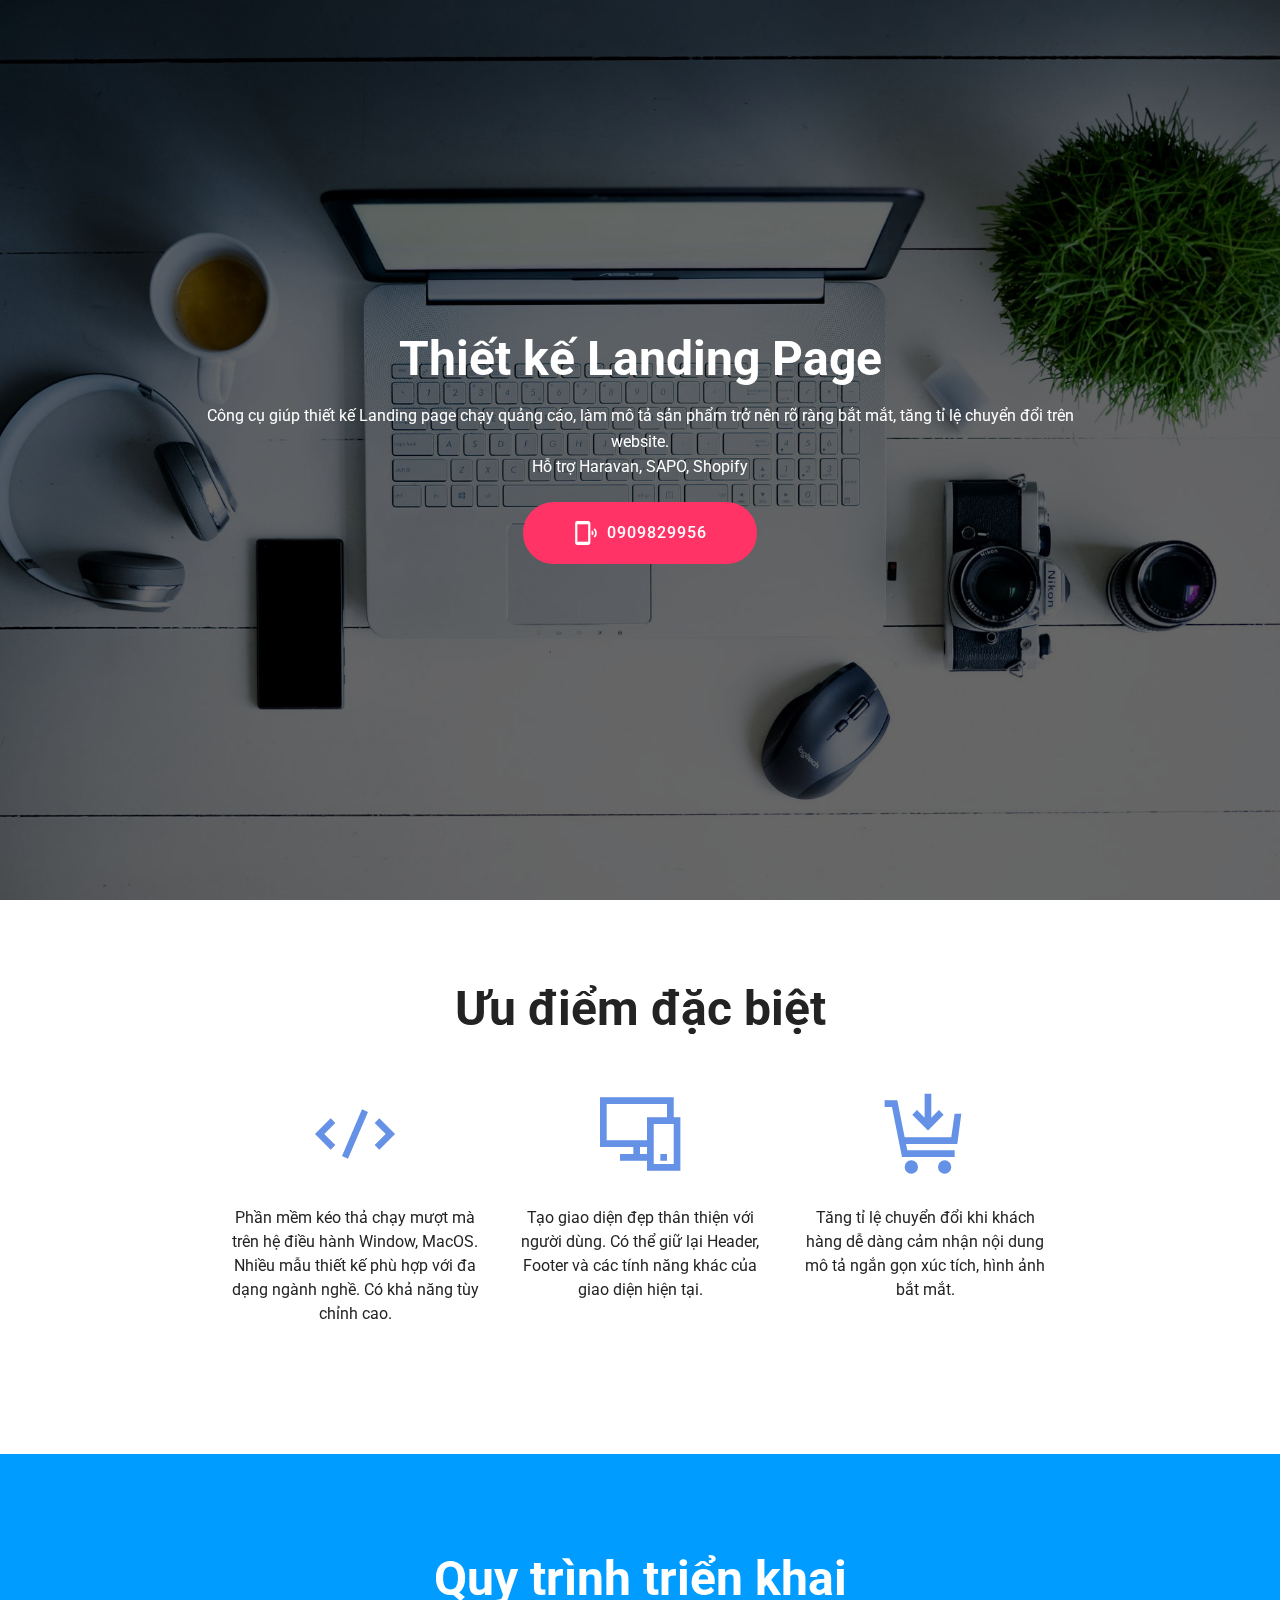
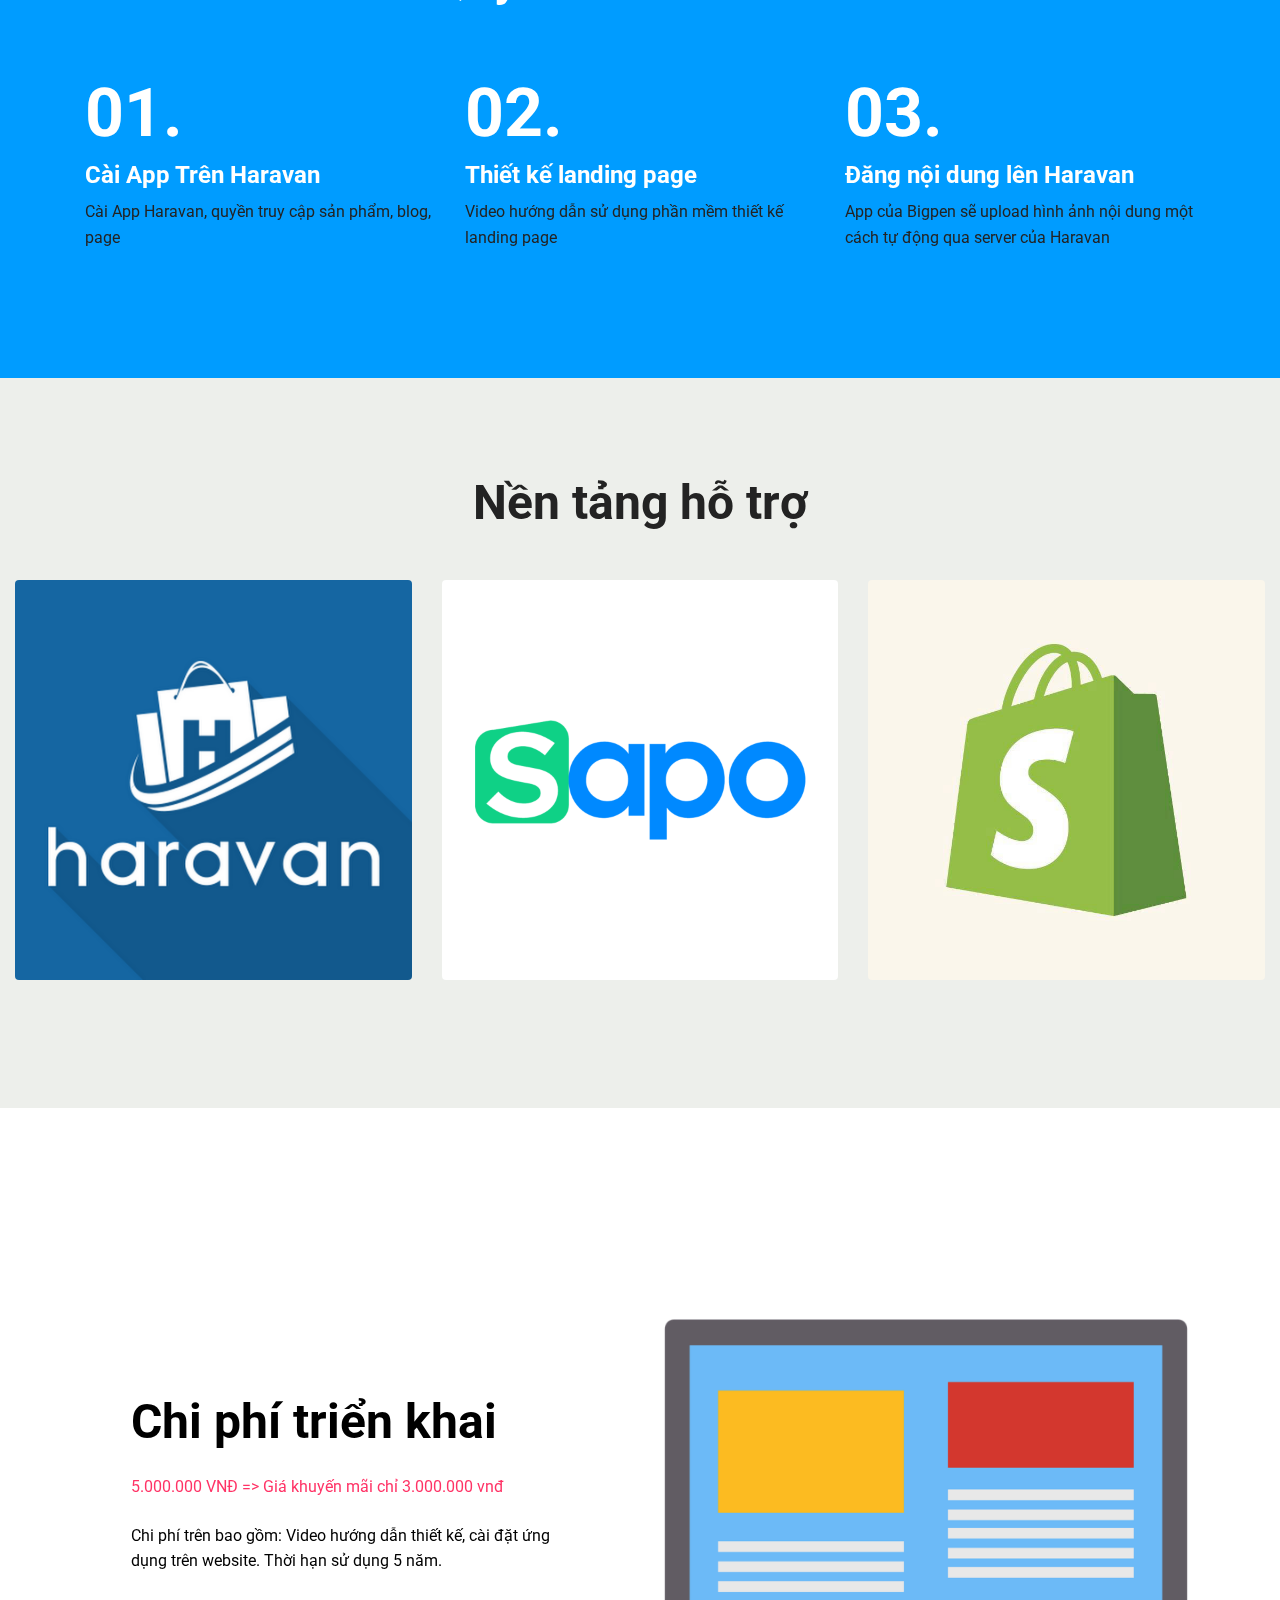
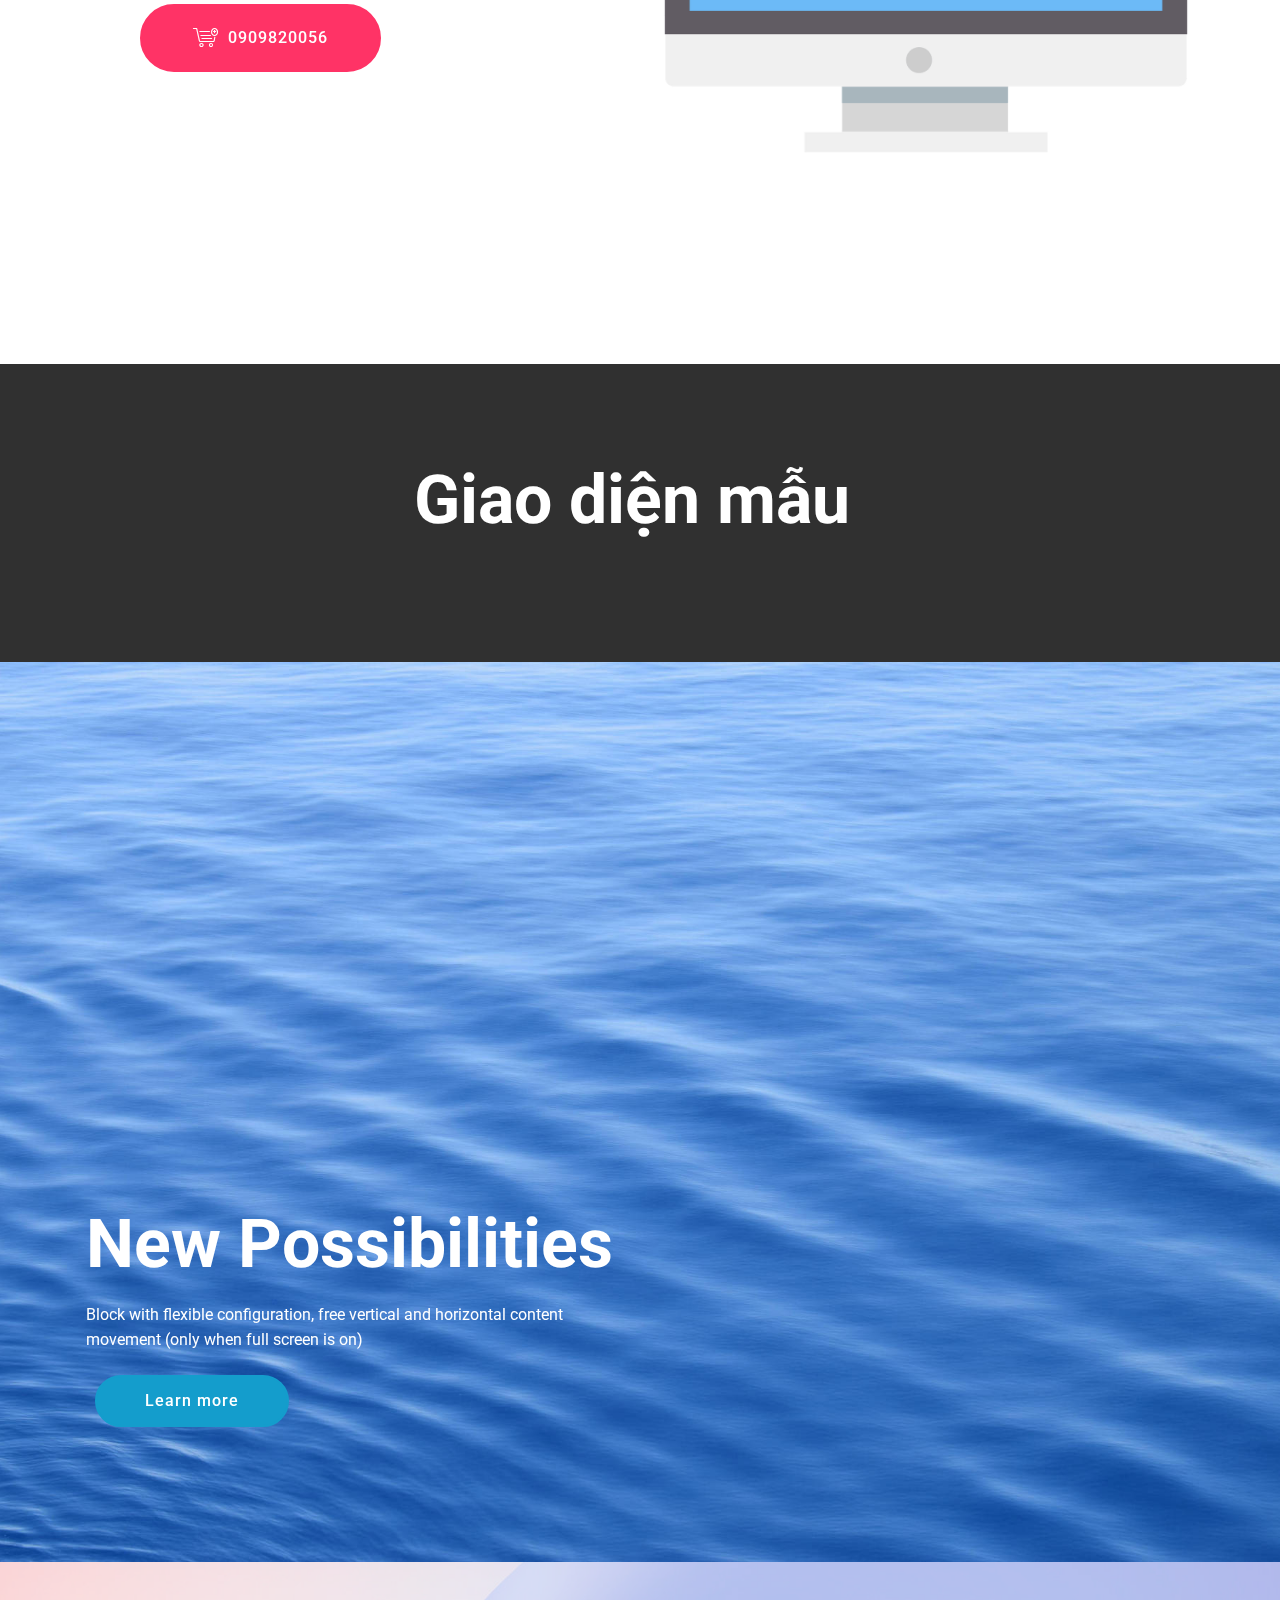
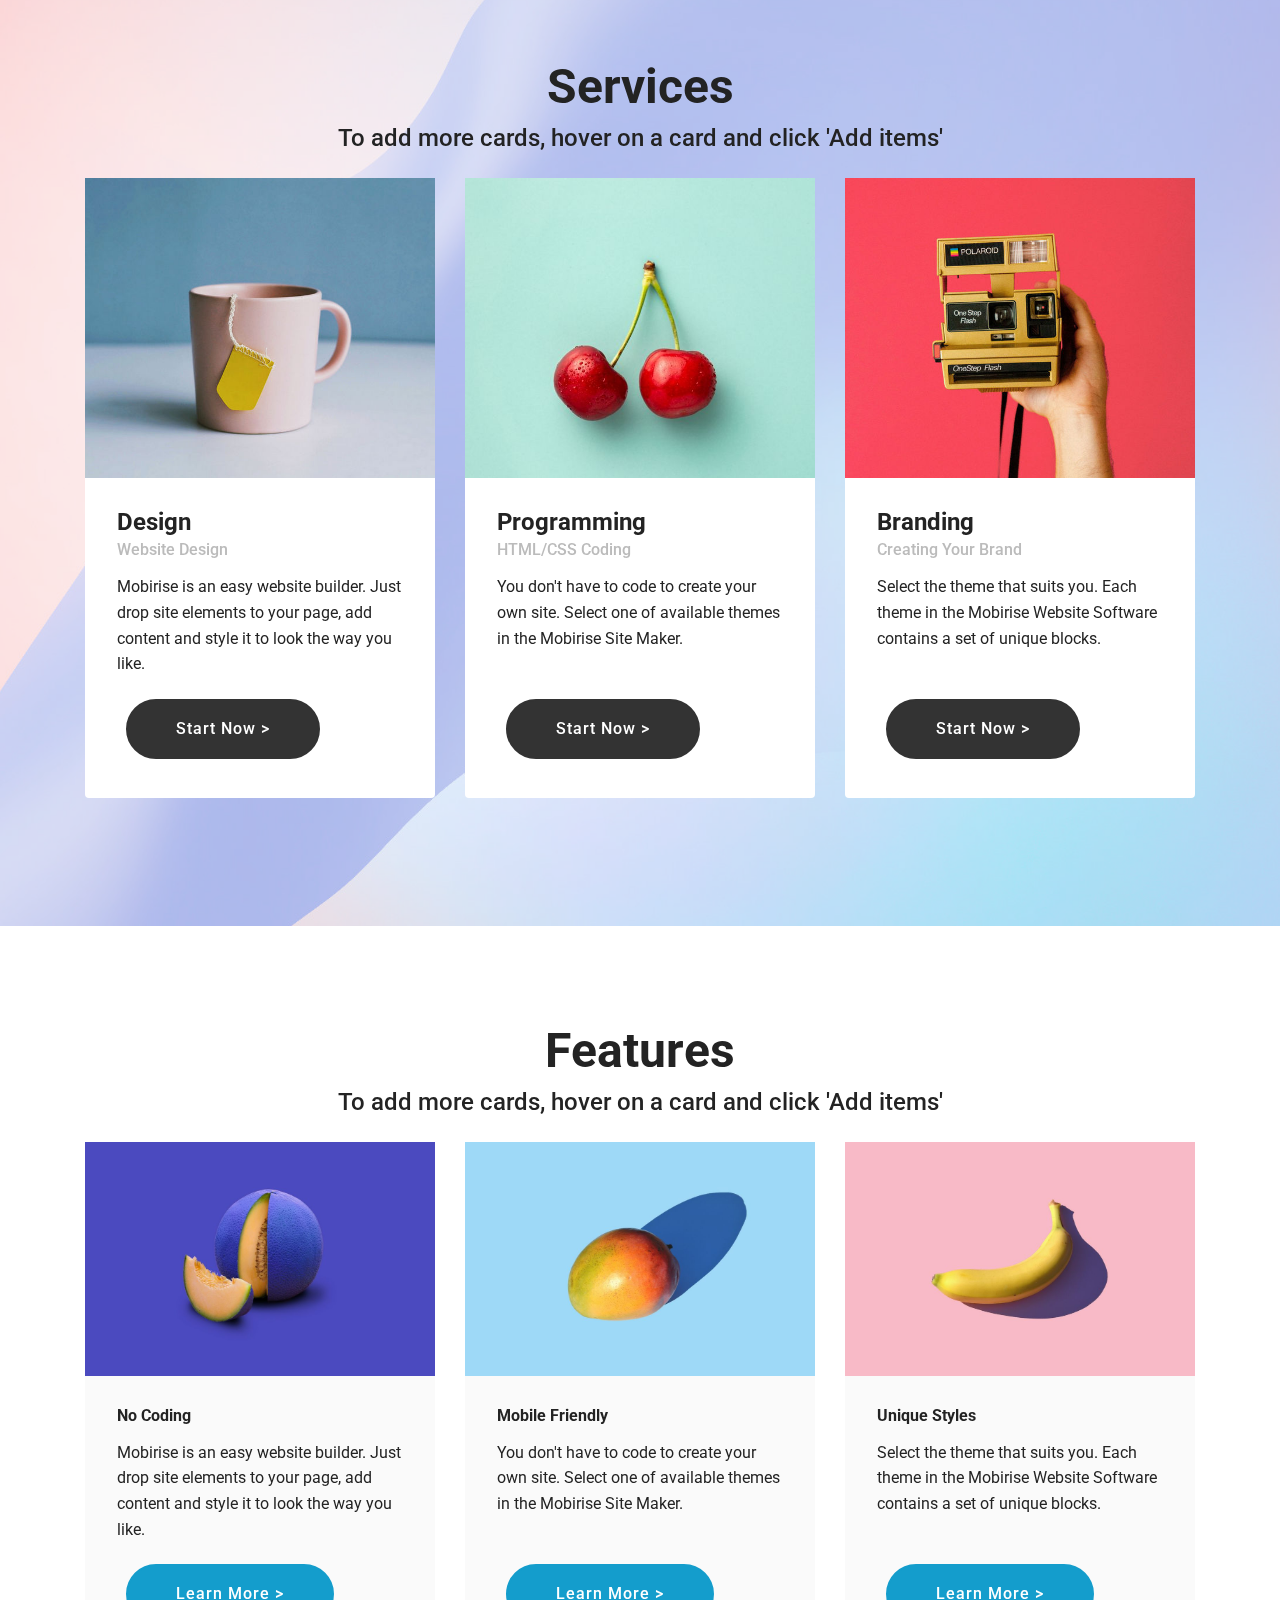
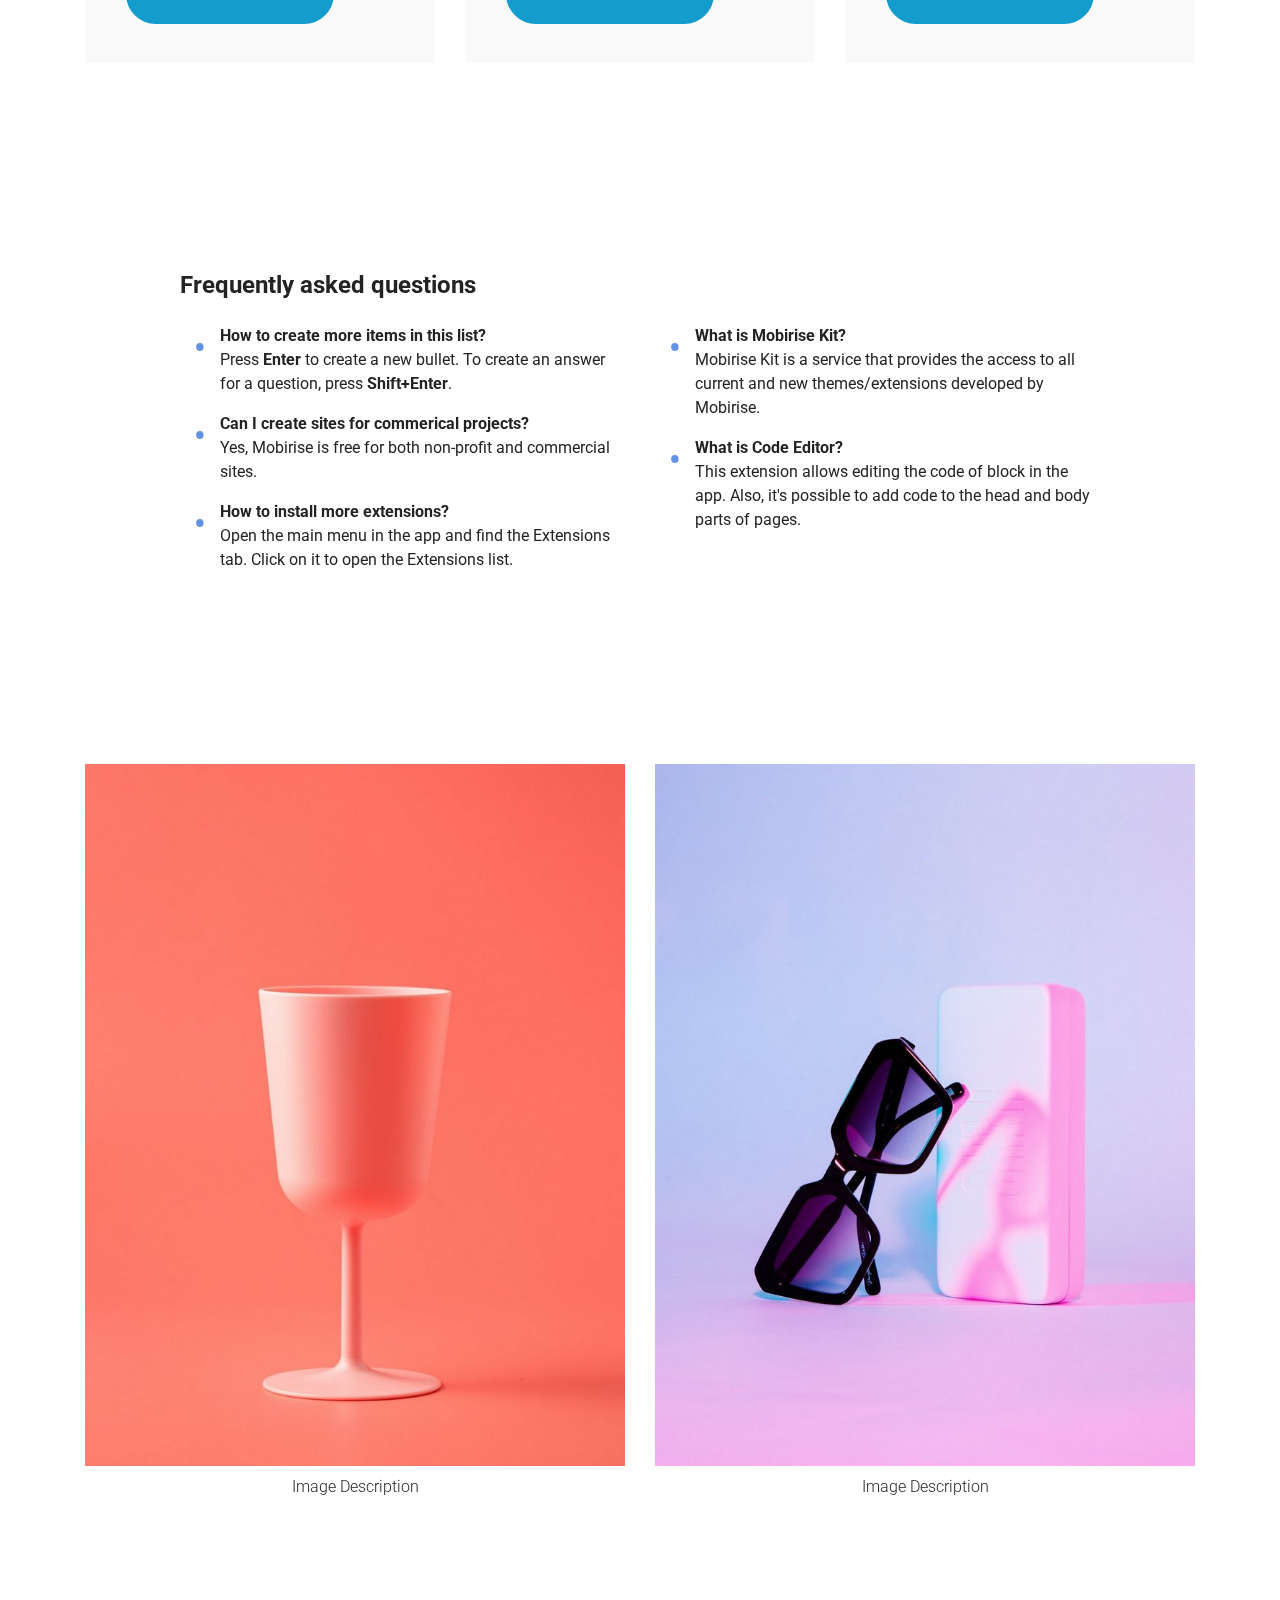
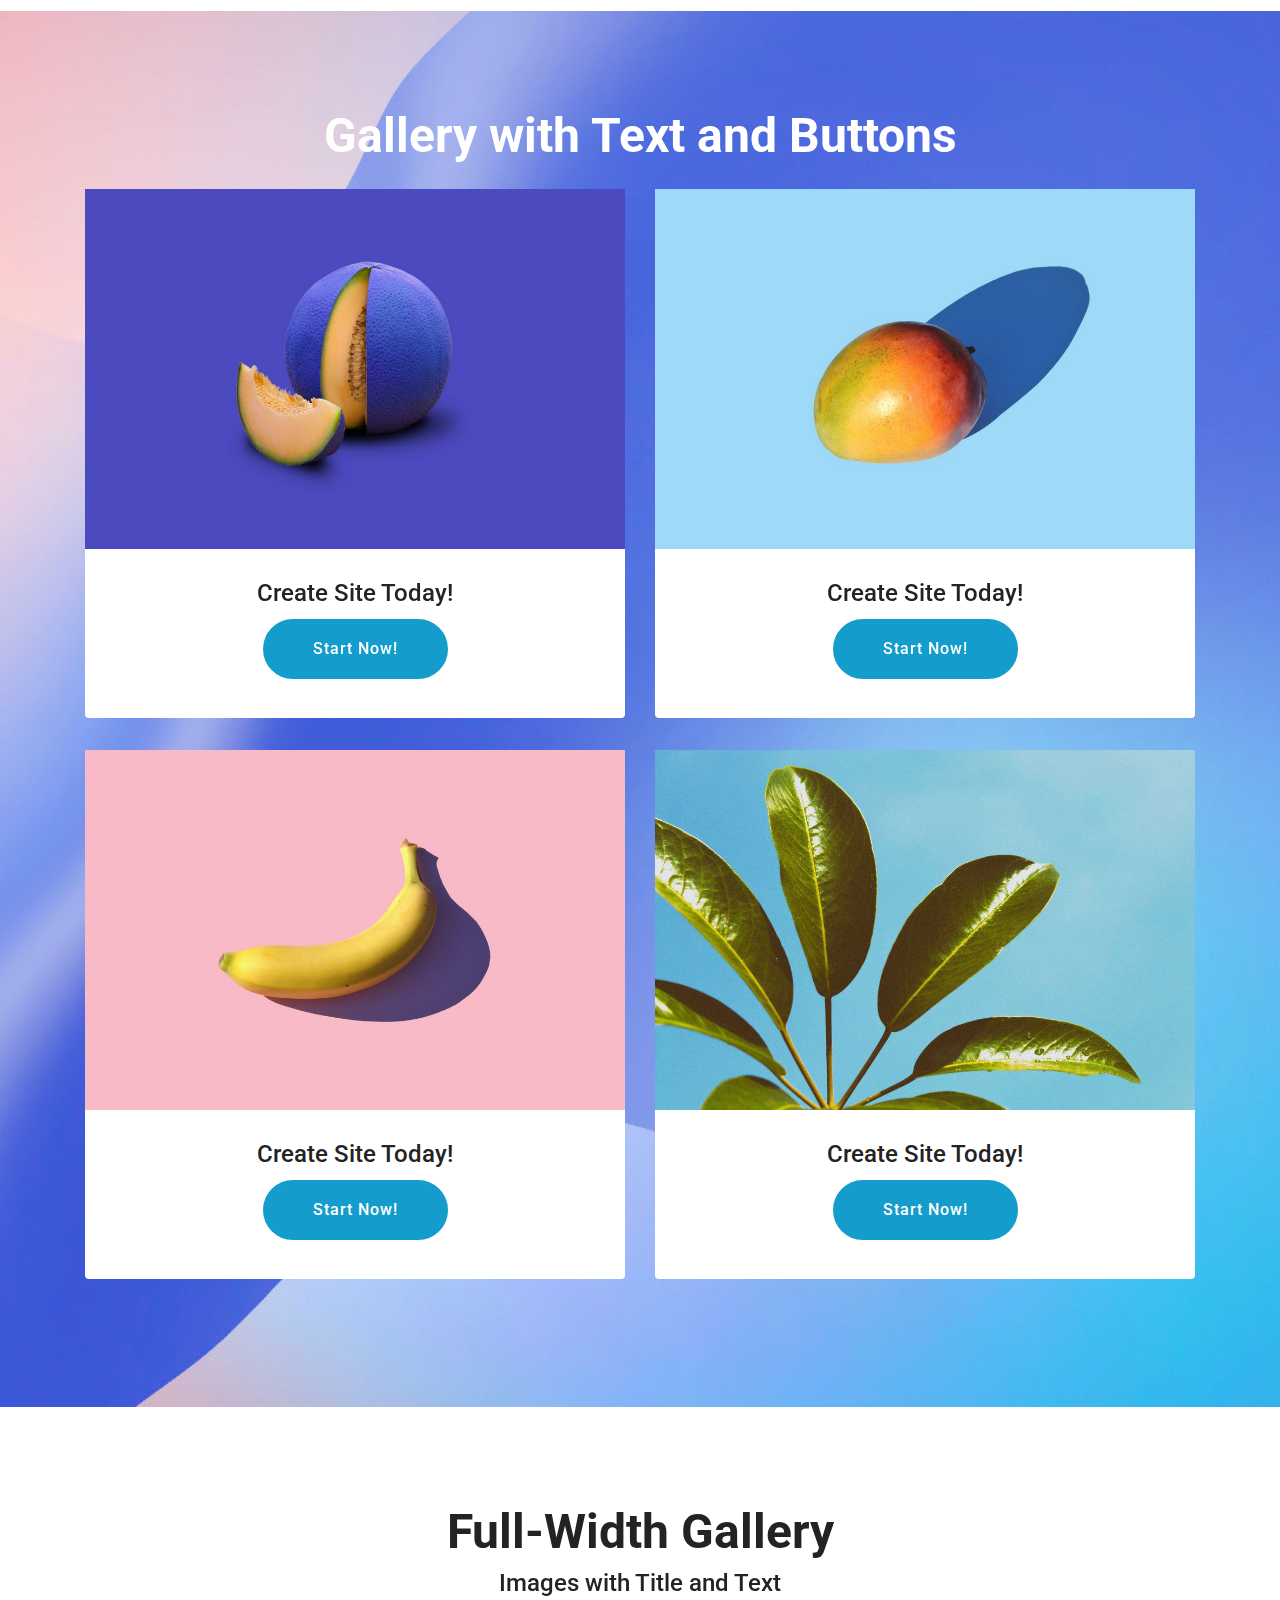
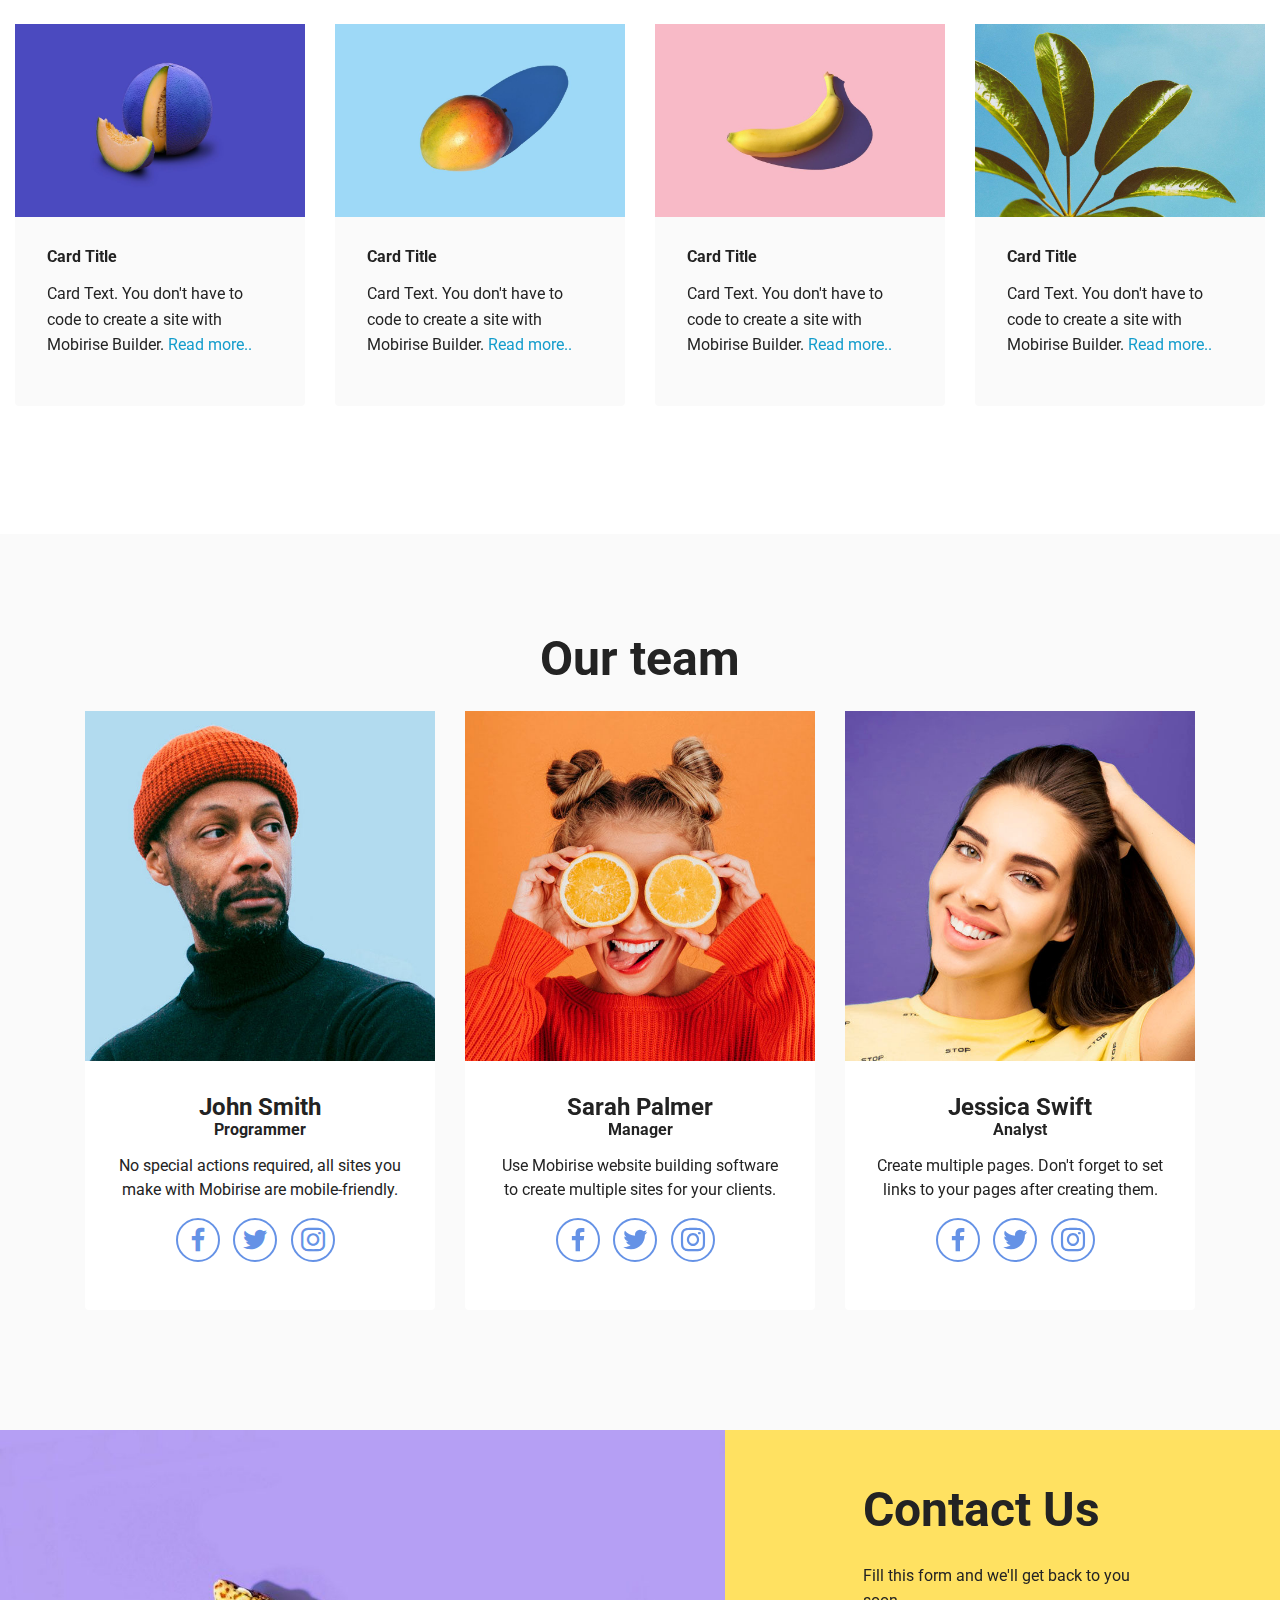
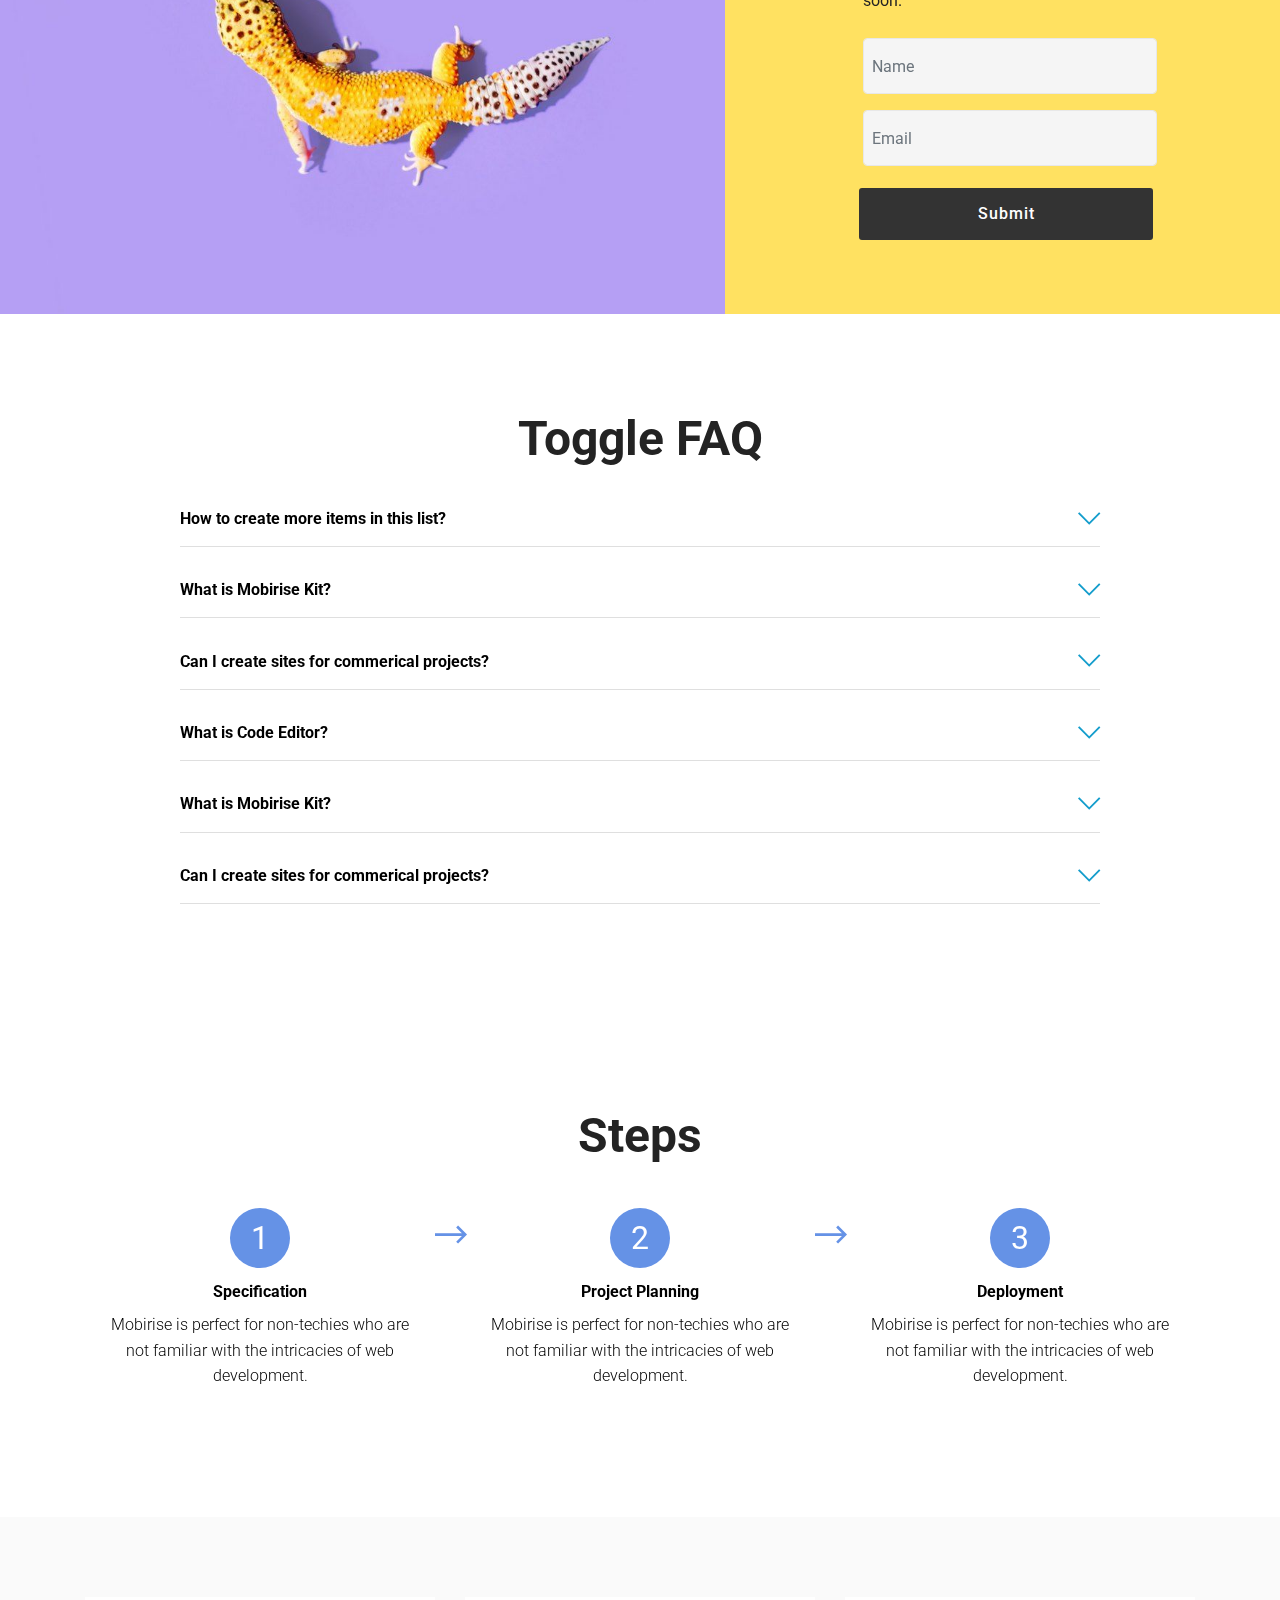
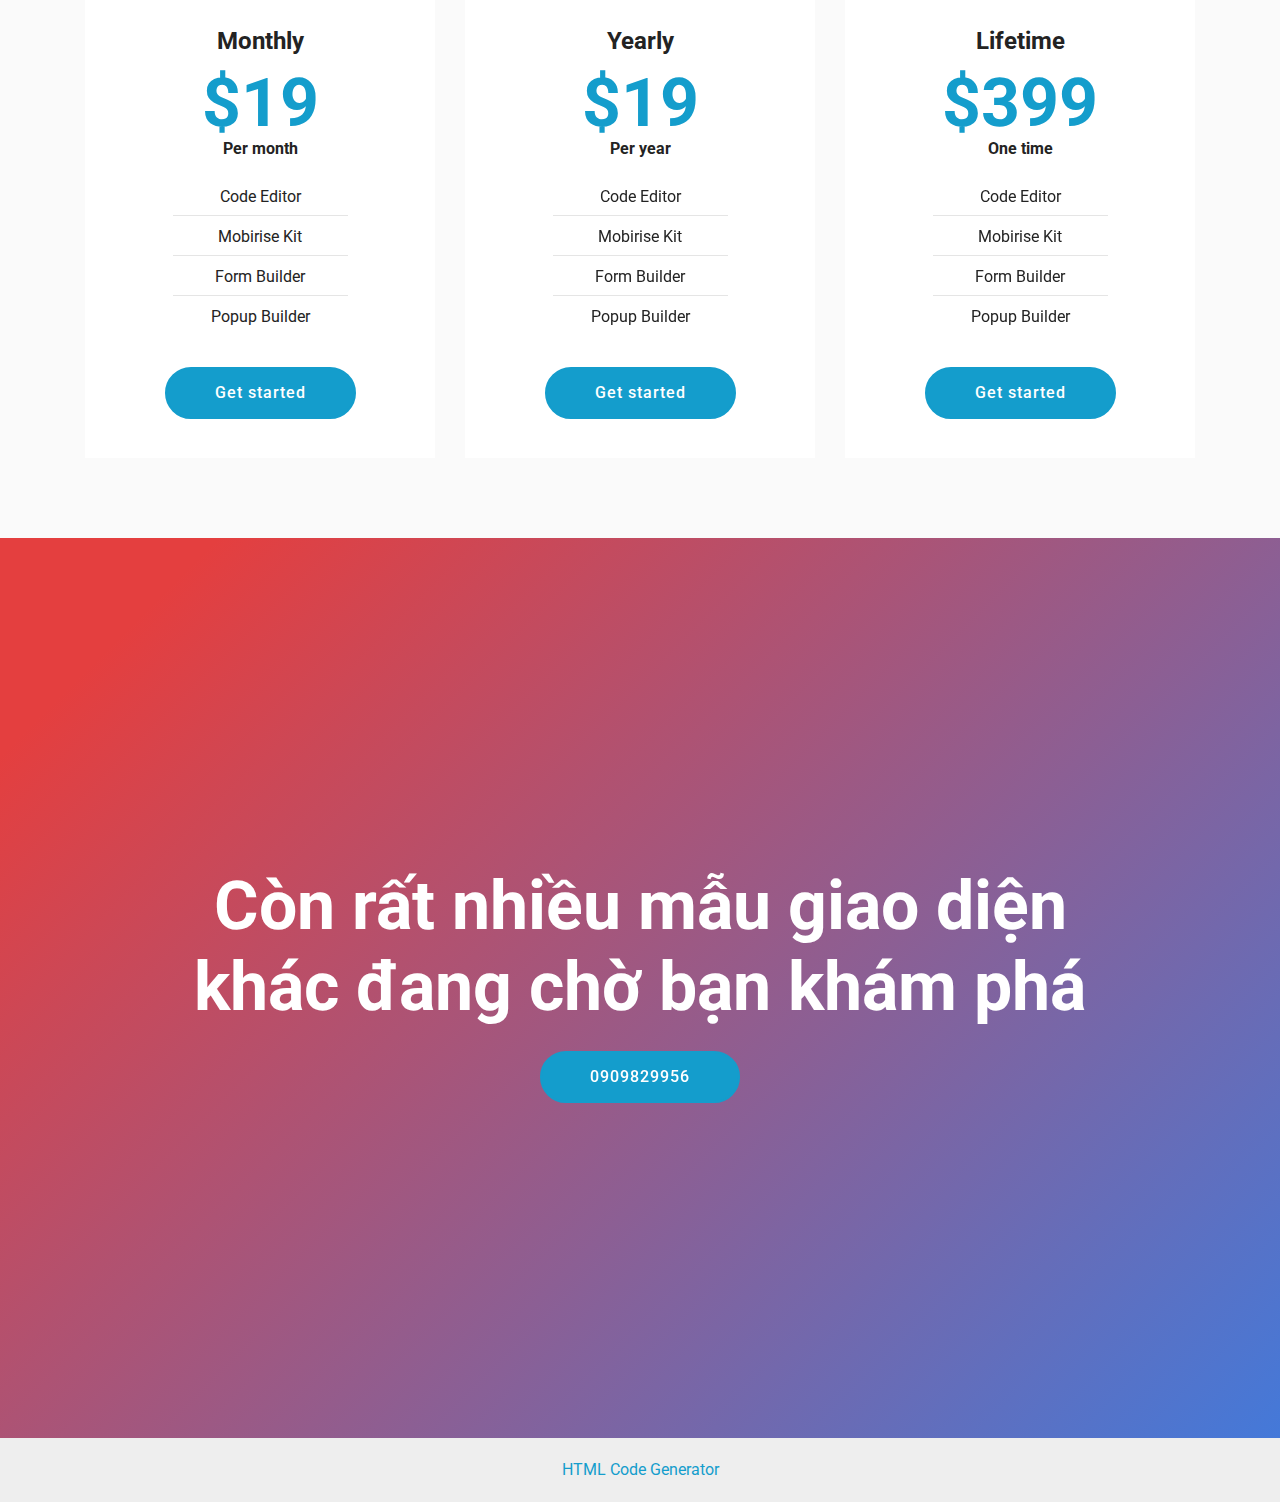
==== commit fffb62ab: "create github pages" ====
--- a/product-1403362803779.html
+++ b/product-1403362803779.html
@@ -765,7 +765,7 @@
                 </div>
             </div>
             <div class="col-lg-3 offset-lg-1 mbr-form" data-form-type="formoid">
-                <form action="https://mobirise.eu/" method="POST" class="mbr-form form-with-styler" data-form-title="Form Name"><input type="hidden" name="email" data-form-email="true" value="45DZyFMY3elCAyC3lCnwKUdUwbqtF1GYSOWcnVi5rIbS/Up8X7kTgFYThujmVHoU/n9AetMHqy013Tw3IPgUFnEd93eN/eU2jEA2+fL4xSLYnoC0bD1um5czwFv4ZEkT">
+                <form action="https://mobirise.eu/" method="POST" class="mbr-form form-with-styler" data-form-title="Form Name"><input type="hidden" name="email" data-form-email="true" value="lB2wfT1mDJH0BFpj/GL7YT2oiLqByw4n55B1WKK5aYxoSXXR6kjoWlHJ219HKailS+utGDr0RS2CU42FOKwoh3bEmzdgF1BI5gtK392YhyBBIIAkuX7U0neR9azWl3nZ">
                     <div class="row">
                         <div hidden="hidden" data-form-alert="" class="alert alert-success col-12">Thanks for filling out the form!</div>
                         <div hidden="hidden" data-form-alert-danger="" class="alert alert-danger col-12">
@@ -1107,7 +1107,7 @@
             </div>
         </div>
     </div>
-</section><section class="display-7" style="padding: 0;align-items: center;justify-content: center;flex-wrap: wrap;    align-content: center;display: flex;position: relative;height: 4rem;"><a href="https://mobiri.se/102854" style="flex: 1 1;height: 4rem;position: absolute;width: 100%;z-index: 1;"><img alt="" style="height: 4rem;" src="[data-uri]"></a><p style="margin: 0;text-align: center;" class="display-7">&#8204;</p><a style="z-index:1" href="https://mobirise.com/builder/ai-website-builder.html">AI Website Builder</a></section><script src="assets/popper/popper.min.js"></script>  <script src="assets/web/assets/jquery/jquery.min.js"></script>  <script src="assets/bootstrap/js/bootstrap.min.js"></script>  <script src="assets/tether/tether.min.js"></script>  <script src="assets/smoothscroll/smooth-scroll.js"></script>  <script src="assets/parallax/jarallax.min.js"></script>  <script src="assets/formstyler/jquery.formstyler.js"></script>  <script src="assets/formstyler/jquery.formstyler.min.js"></script>  <script src="assets/datepicker/jquery.datetimepicker.full.js"></script>  <script src="assets/mbr-switch-arrow/mbr-switch-arrow.js"></script>  <script src="assets/theme/js/script.js"></script>  <script src="assets/formoid/formoid.min.js"></script>  
+</section><section class="display-7" style="padding: 0;align-items: center;justify-content: center;flex-wrap: wrap;    align-content: center;display: flex;position: relative;height: 4rem;"><a href="https://mobiri.se/102854" style="flex: 1 1;height: 4rem;position: absolute;width: 100%;z-index: 1;"><img alt="" style="height: 4rem;" src="[data-uri]"></a><p style="margin: 0;text-align: center;" class="display-7">&#8204;</p><a style="z-index:1" href="https://mobirise.com/builder/html-code-generator.html">HTML Code Generator</a></section><script src="assets/popper/popper.min.js"></script>  <script src="assets/web/assets/jquery/jquery.min.js"></script>  <script src="assets/bootstrap/js/bootstrap.min.js"></script>  <script src="assets/tether/tether.min.js"></script>  <script src="assets/smoothscroll/smooth-scroll.js"></script>  <script src="assets/parallax/jarallax.min.js"></script>  <script src="assets/formstyler/jquery.formstyler.js"></script>  <script src="assets/formstyler/jquery.formstyler.min.js"></script>  <script src="assets/datepicker/jquery.datetimepicker.full.js"></script>  <script src="assets/mbr-switch-arrow/mbr-switch-arrow.js"></script>  <script src="assets/theme/js/script.js"></script>  <script src="assets/formoid/formoid.min.js"></script>  
   
   
 </body>
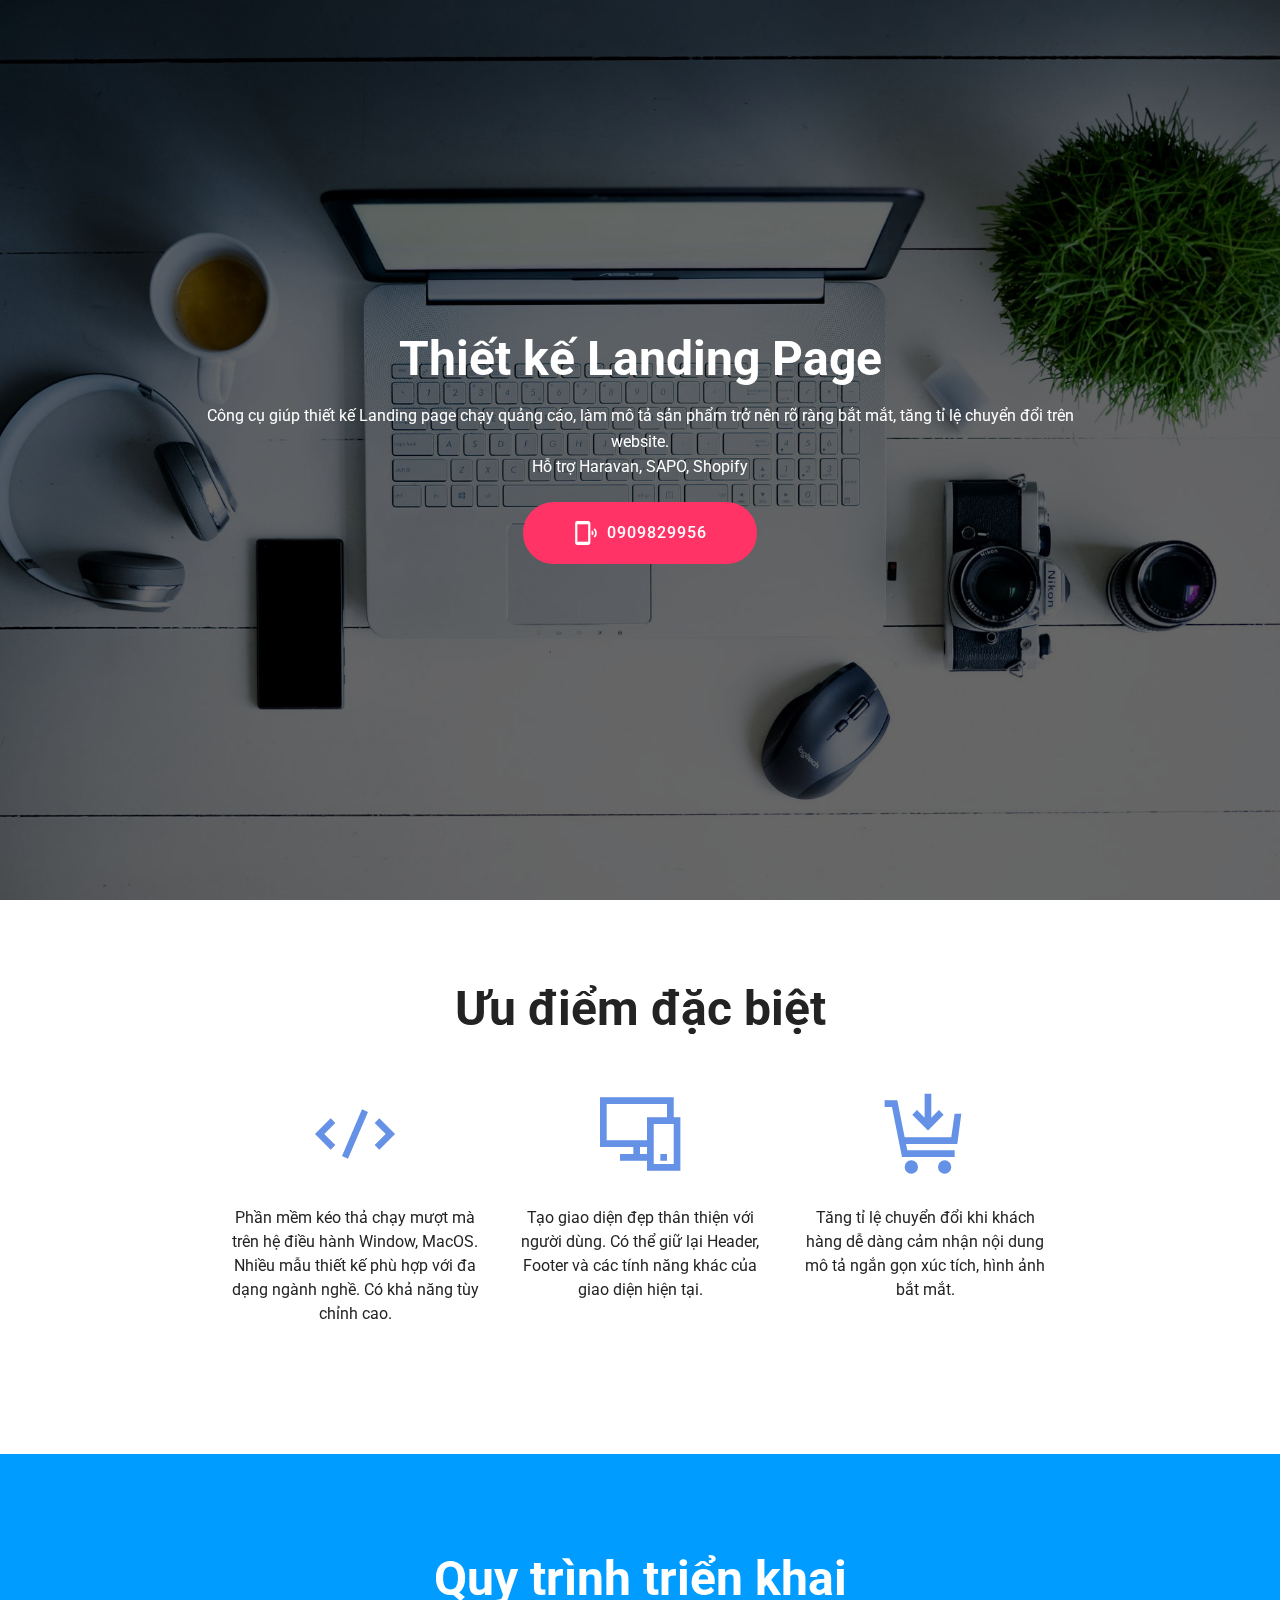
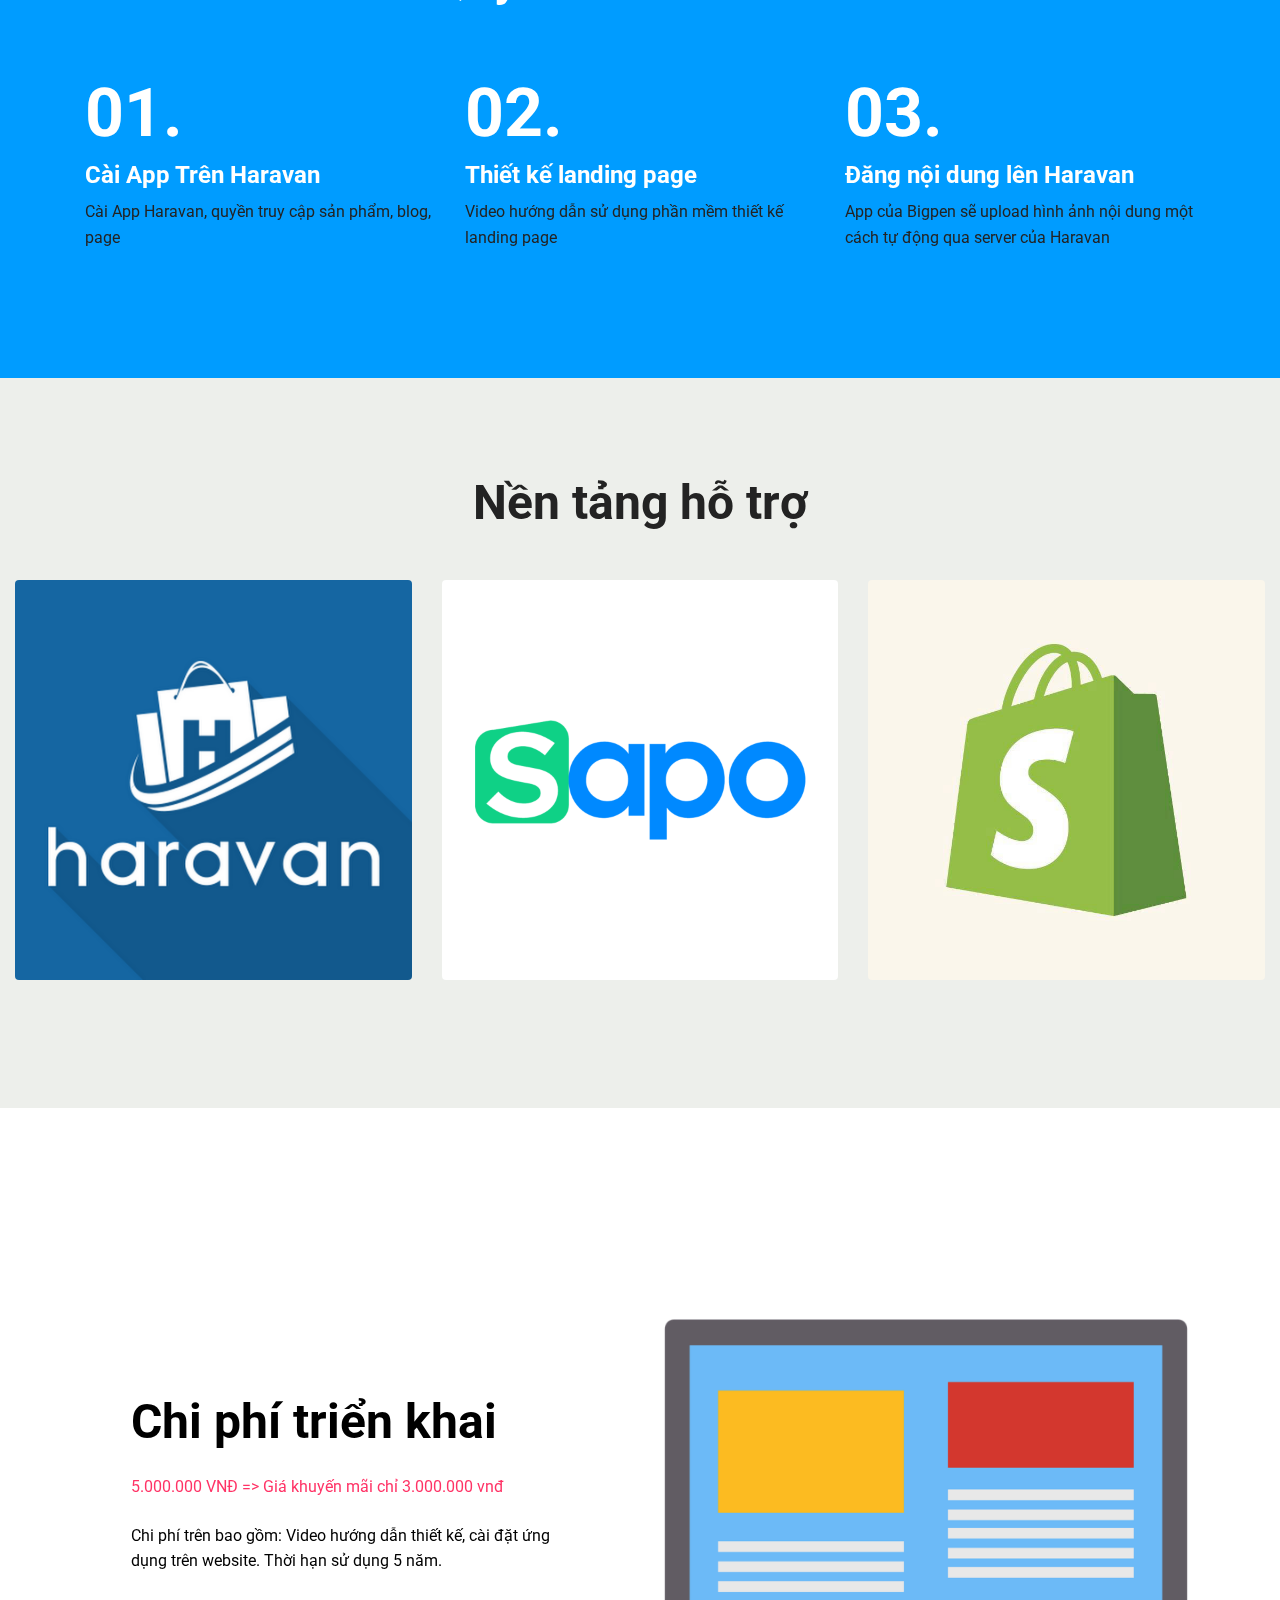
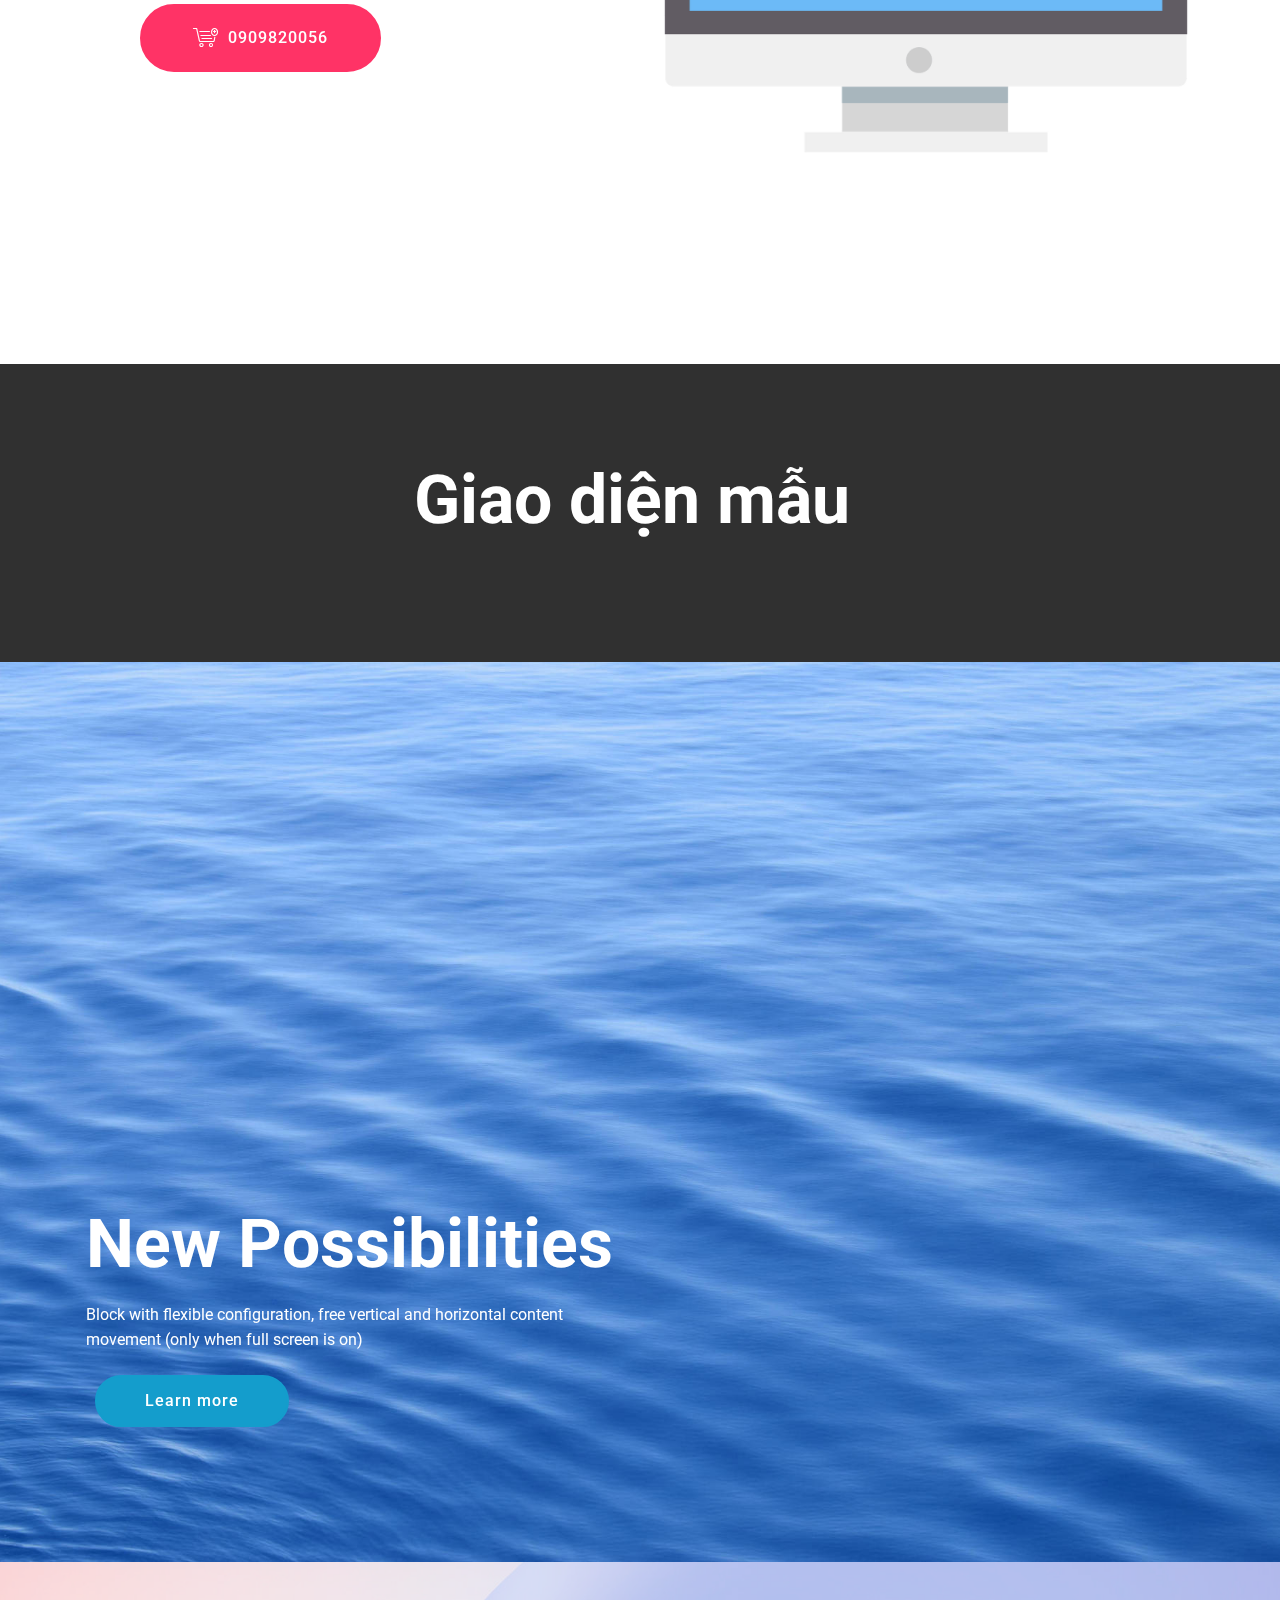
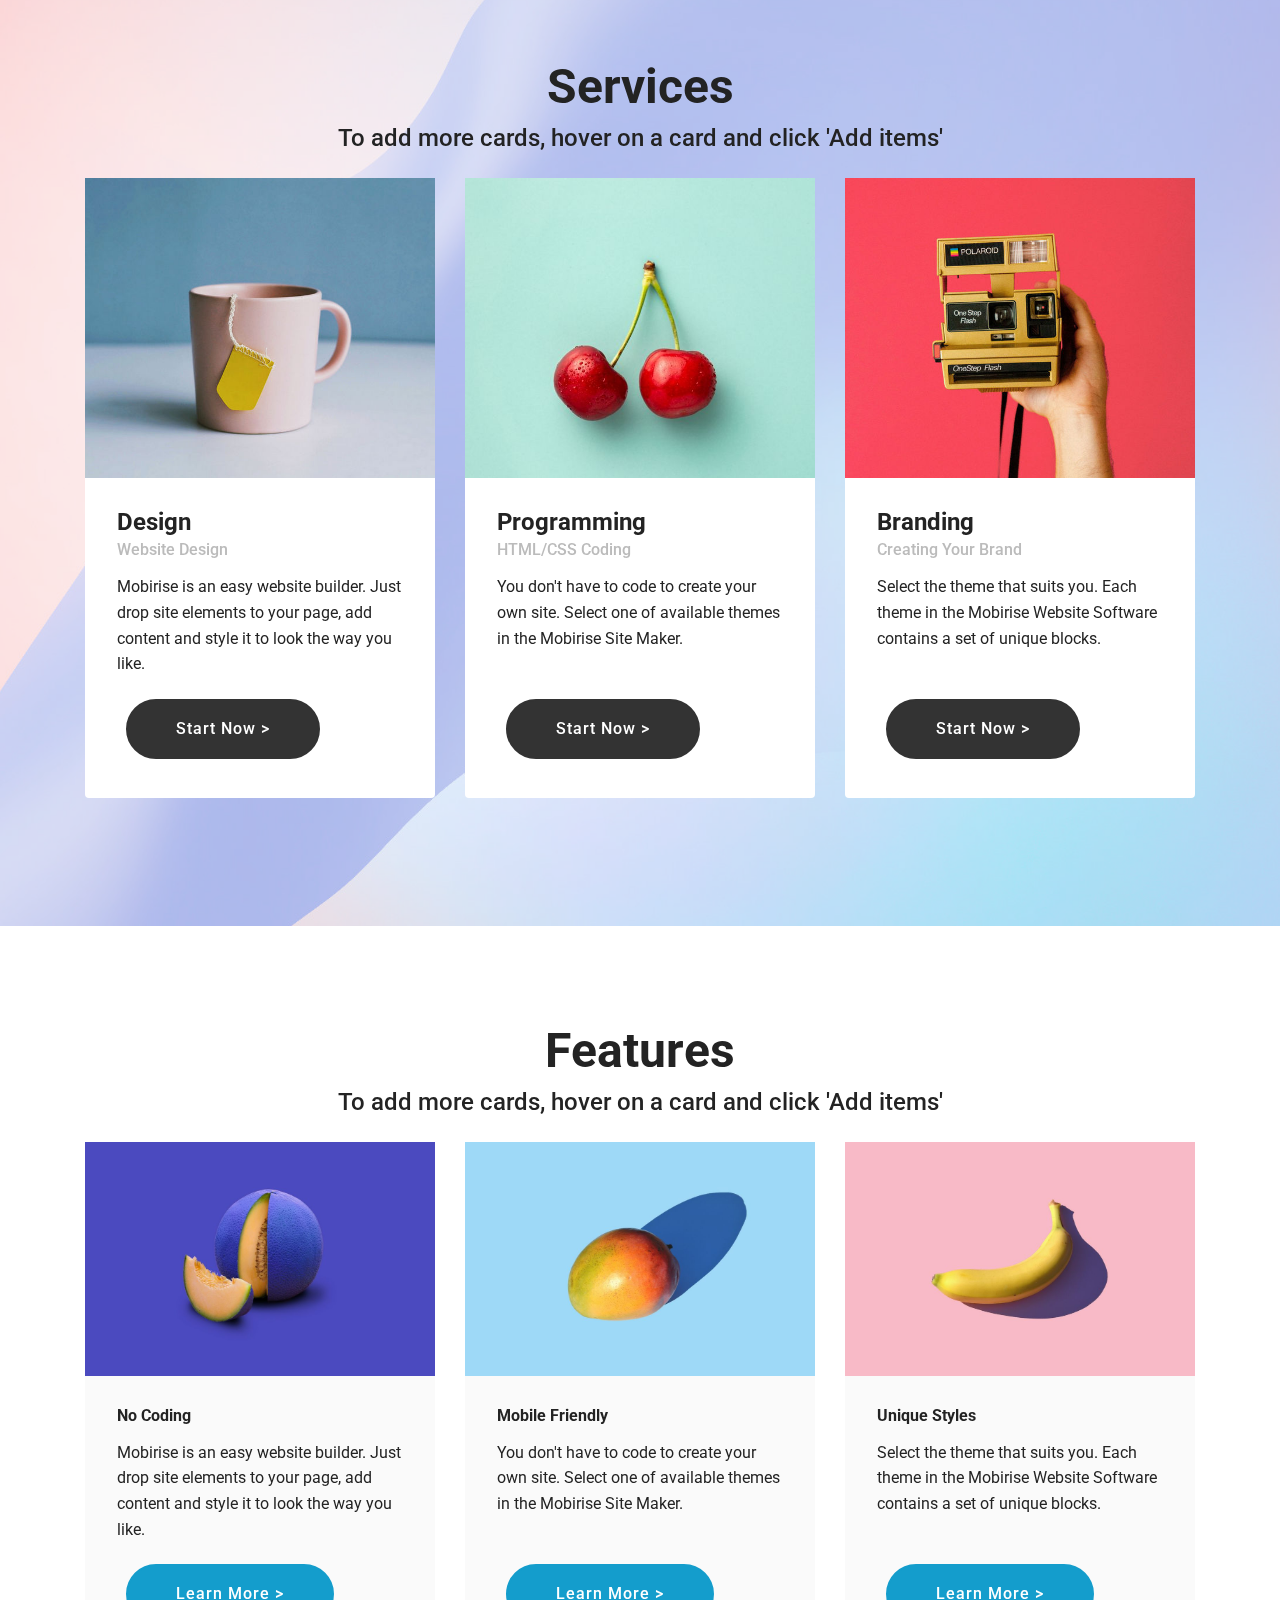
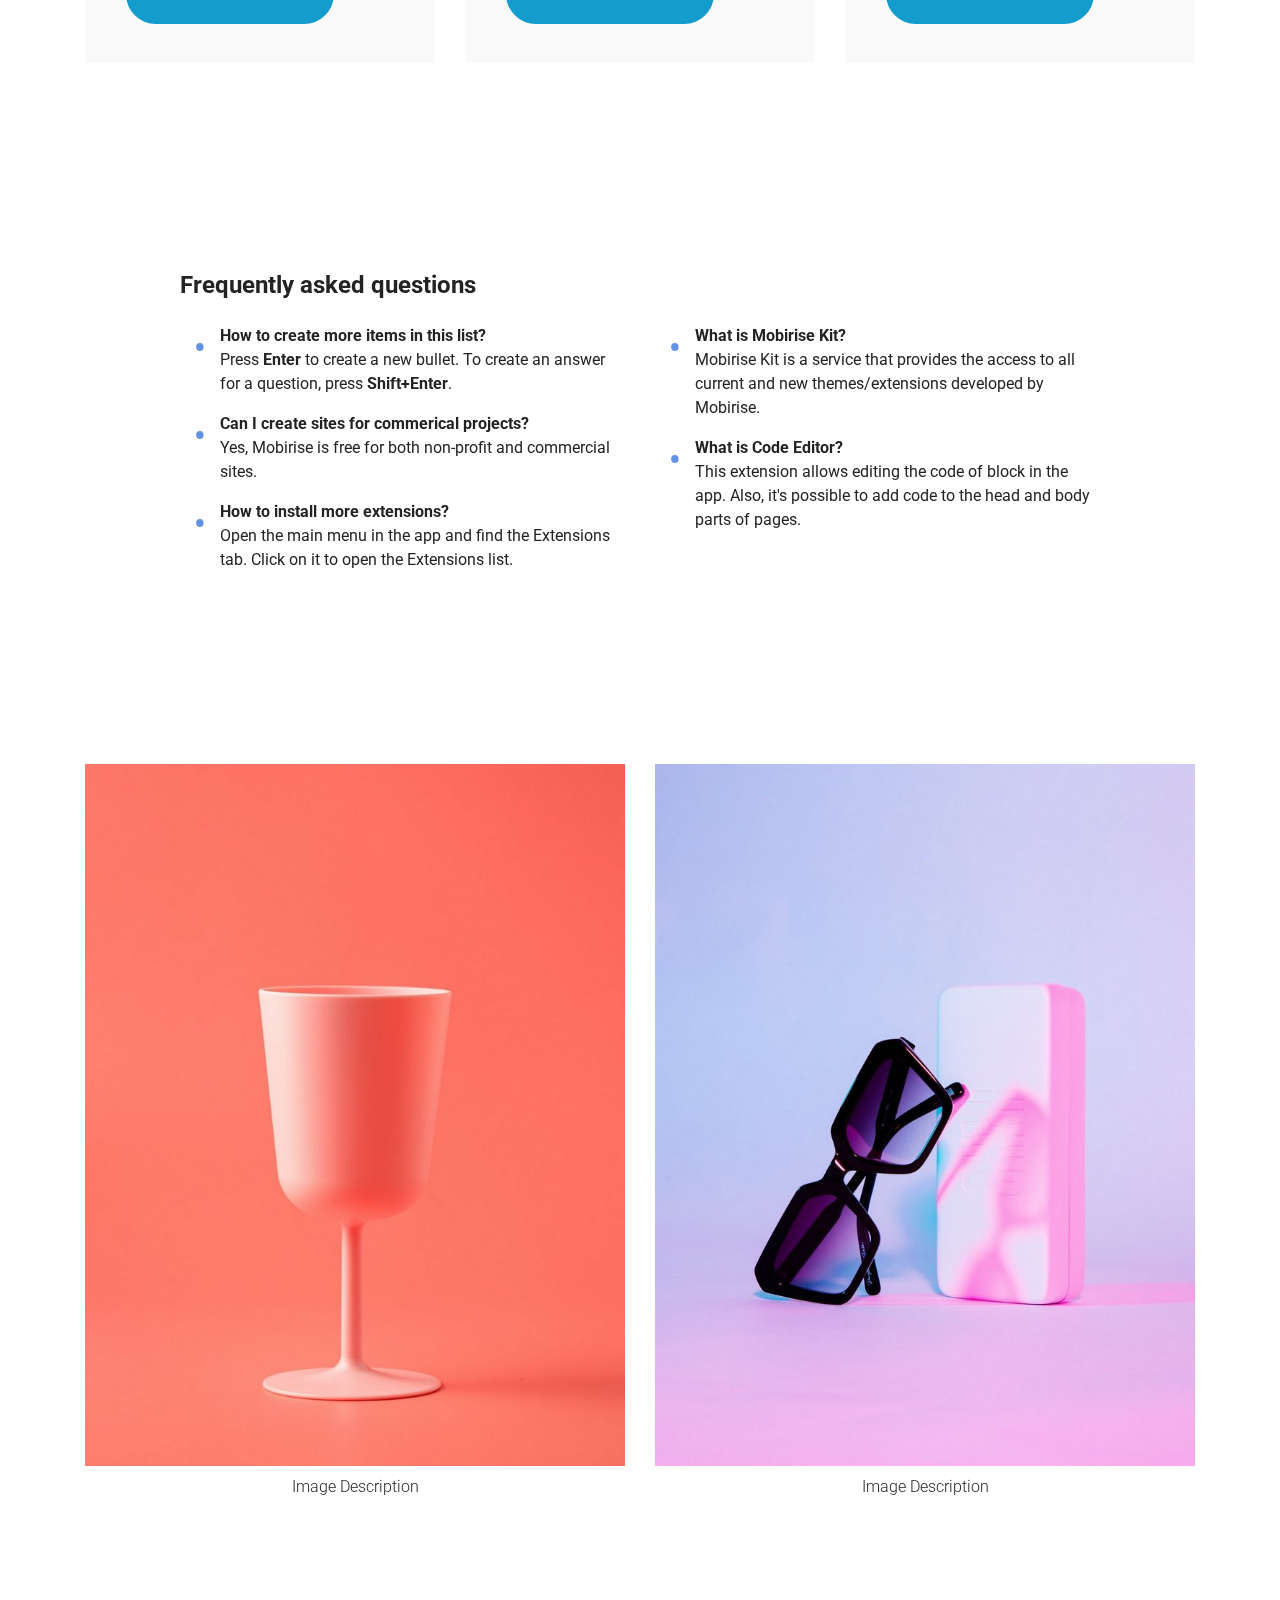
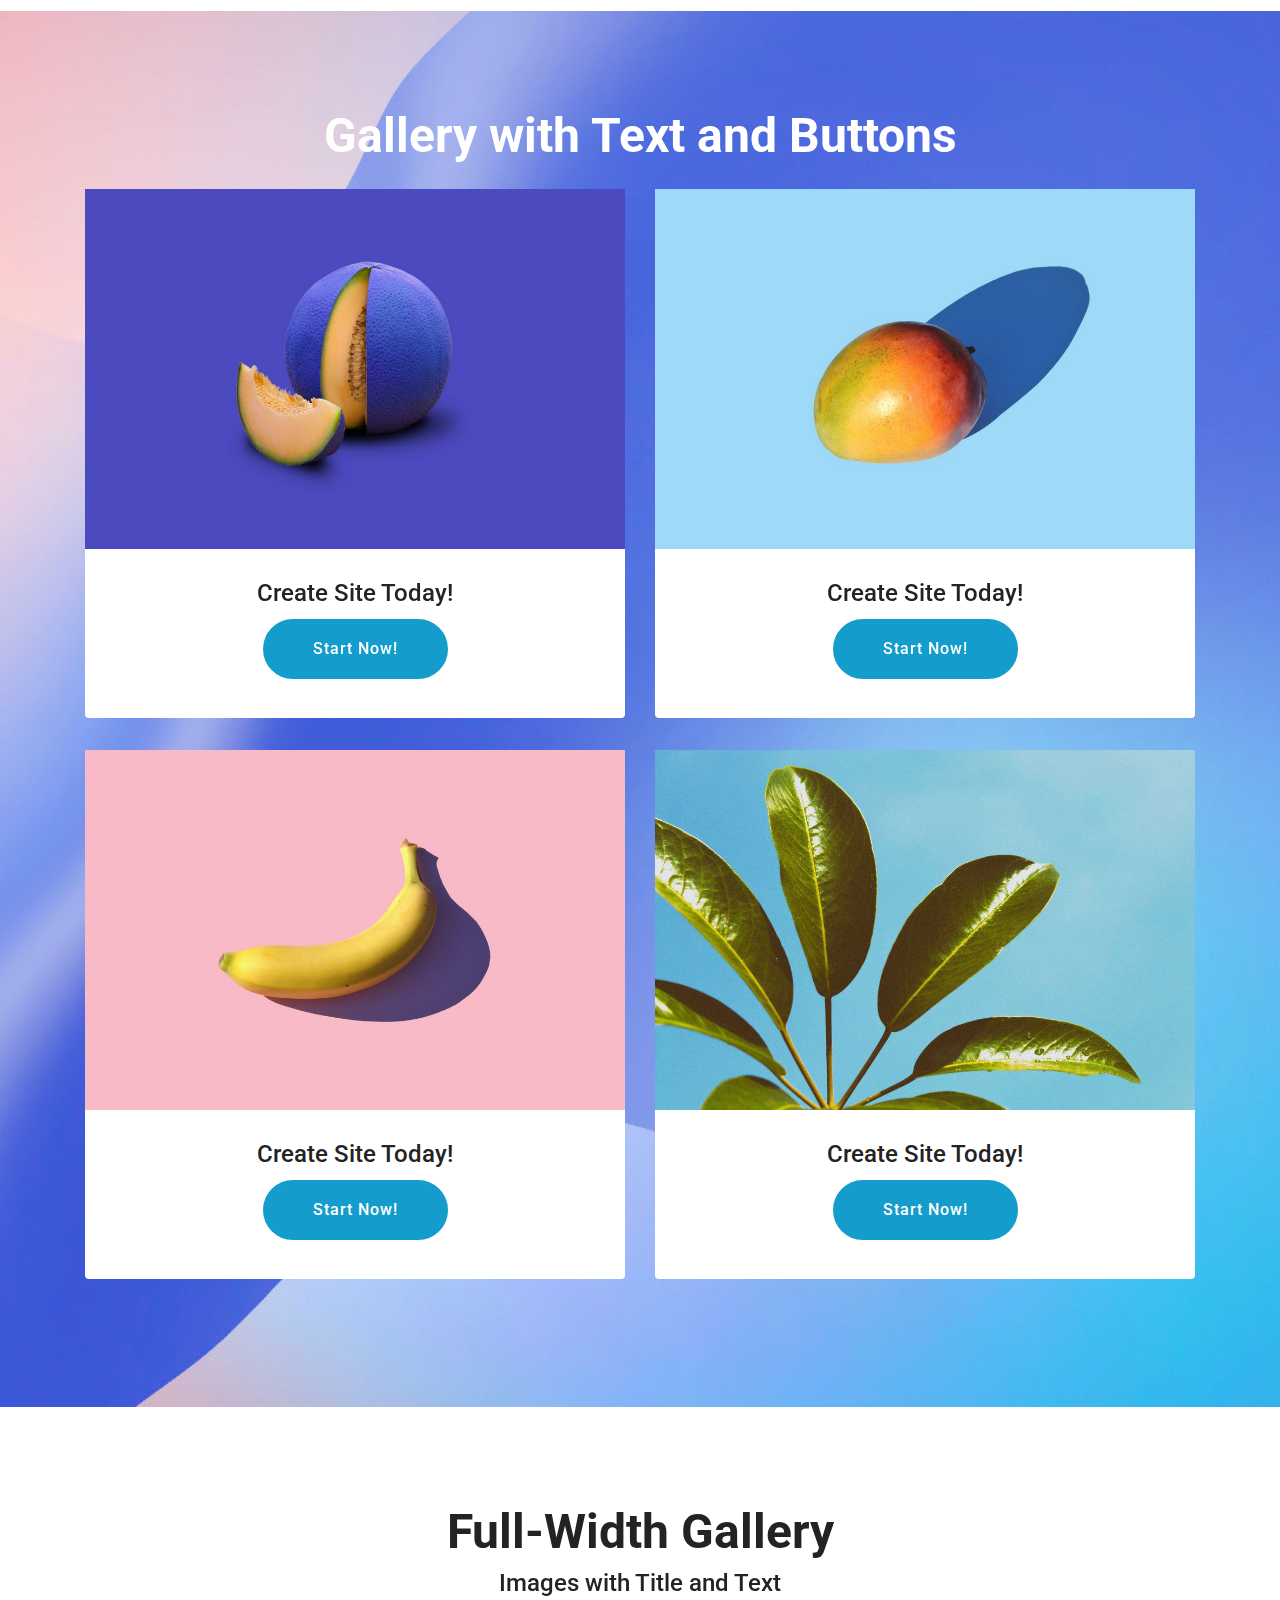
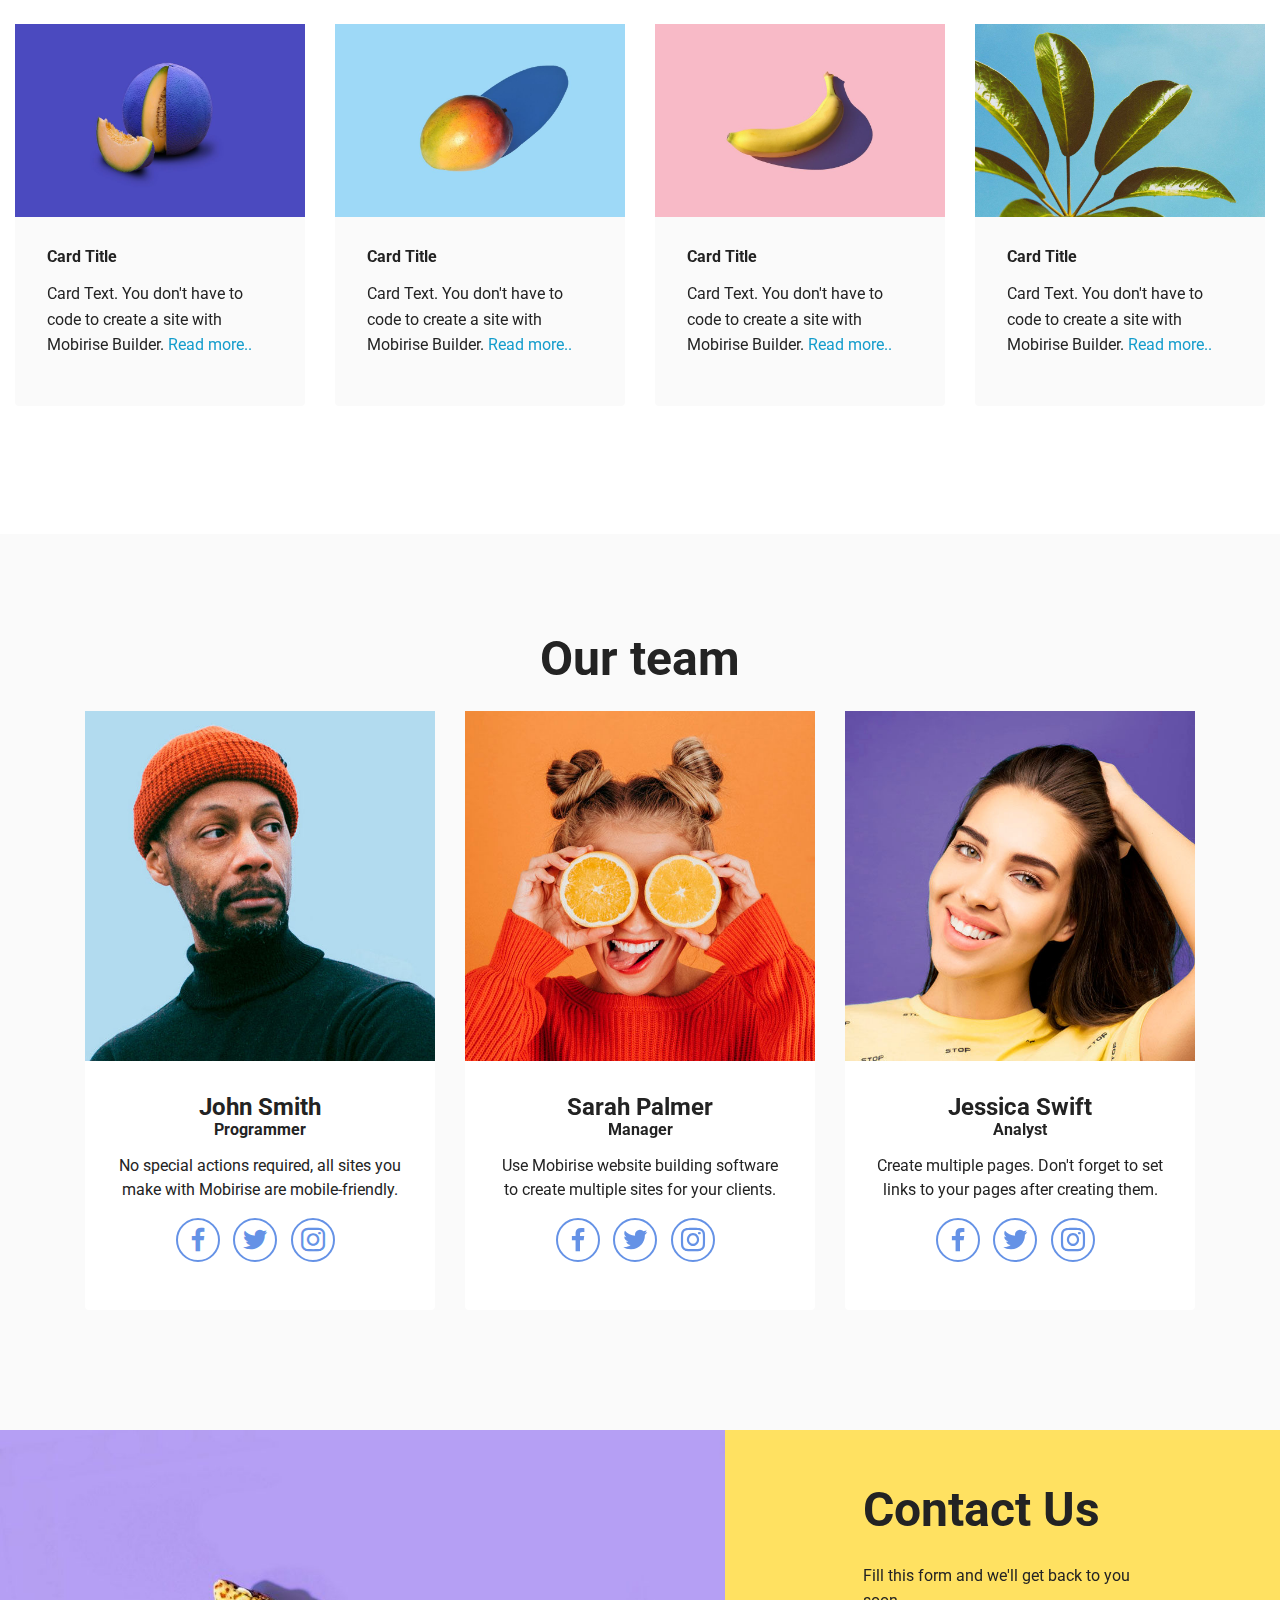
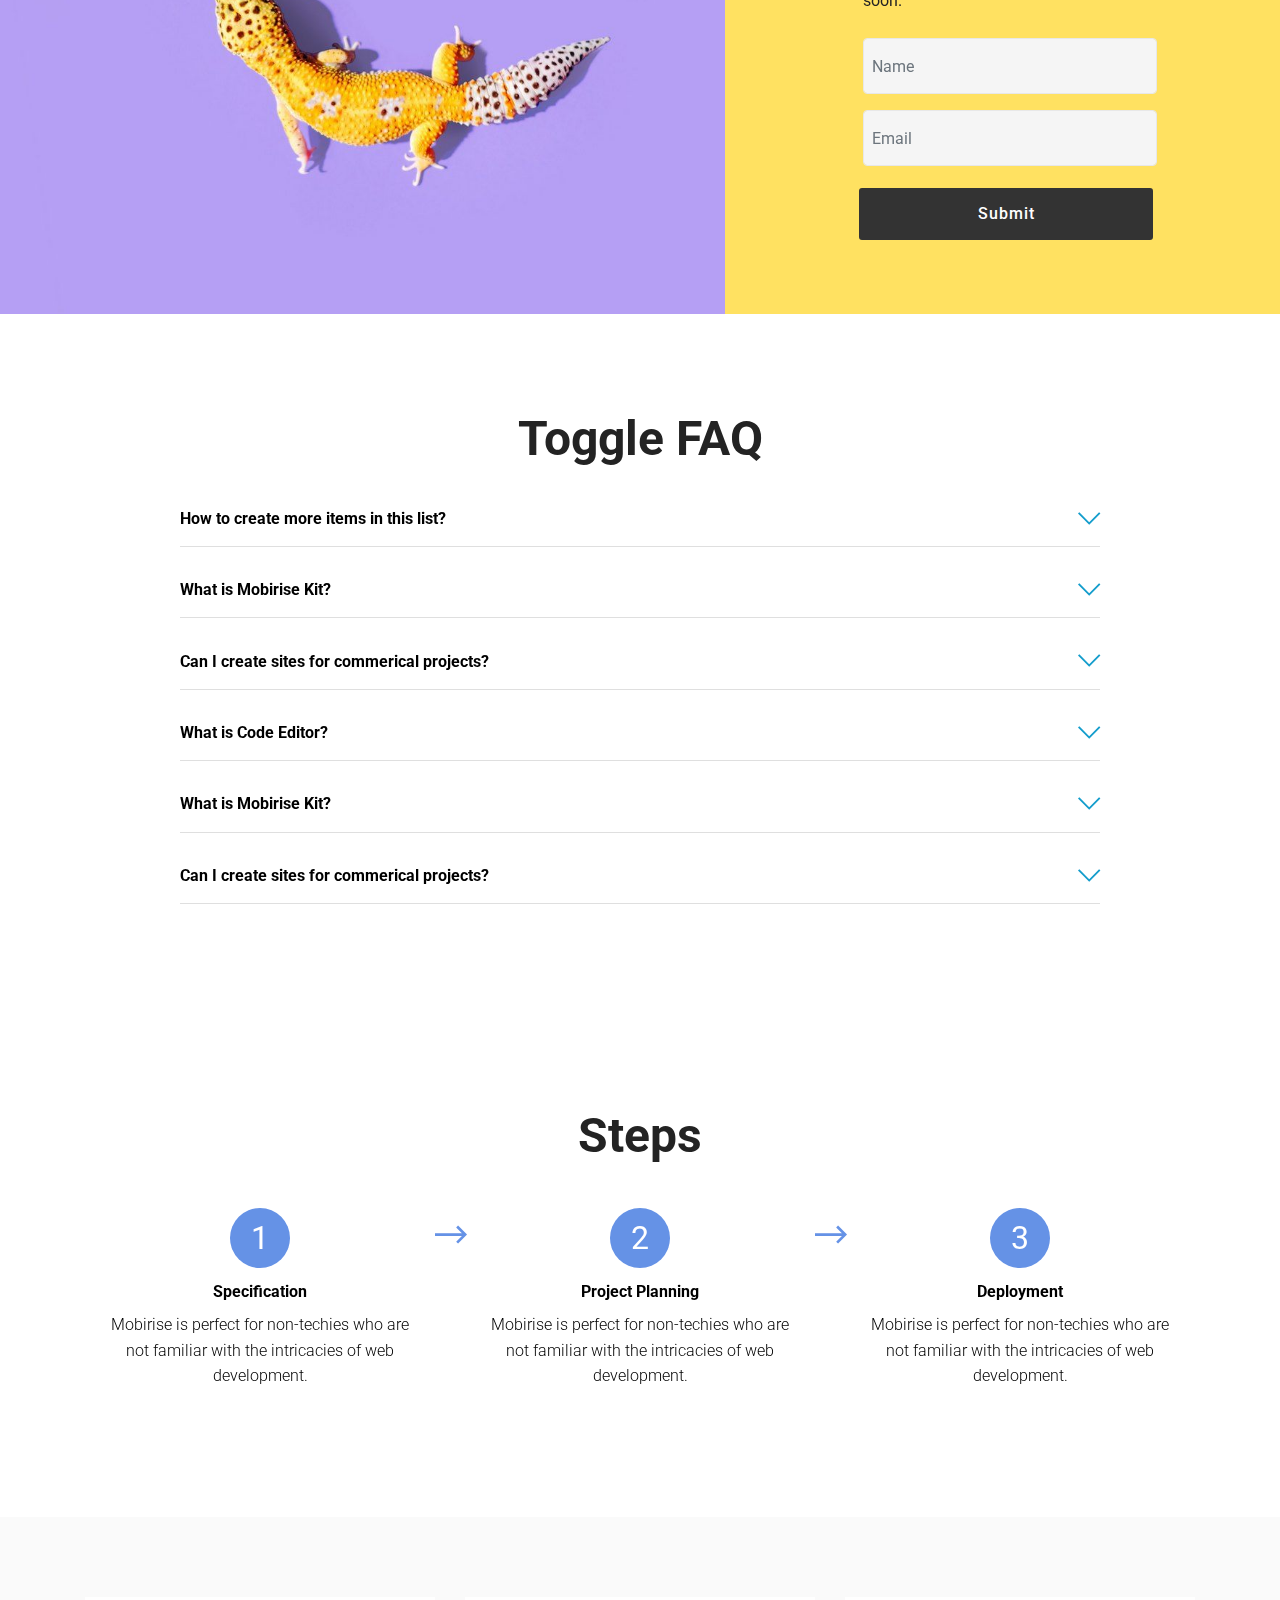
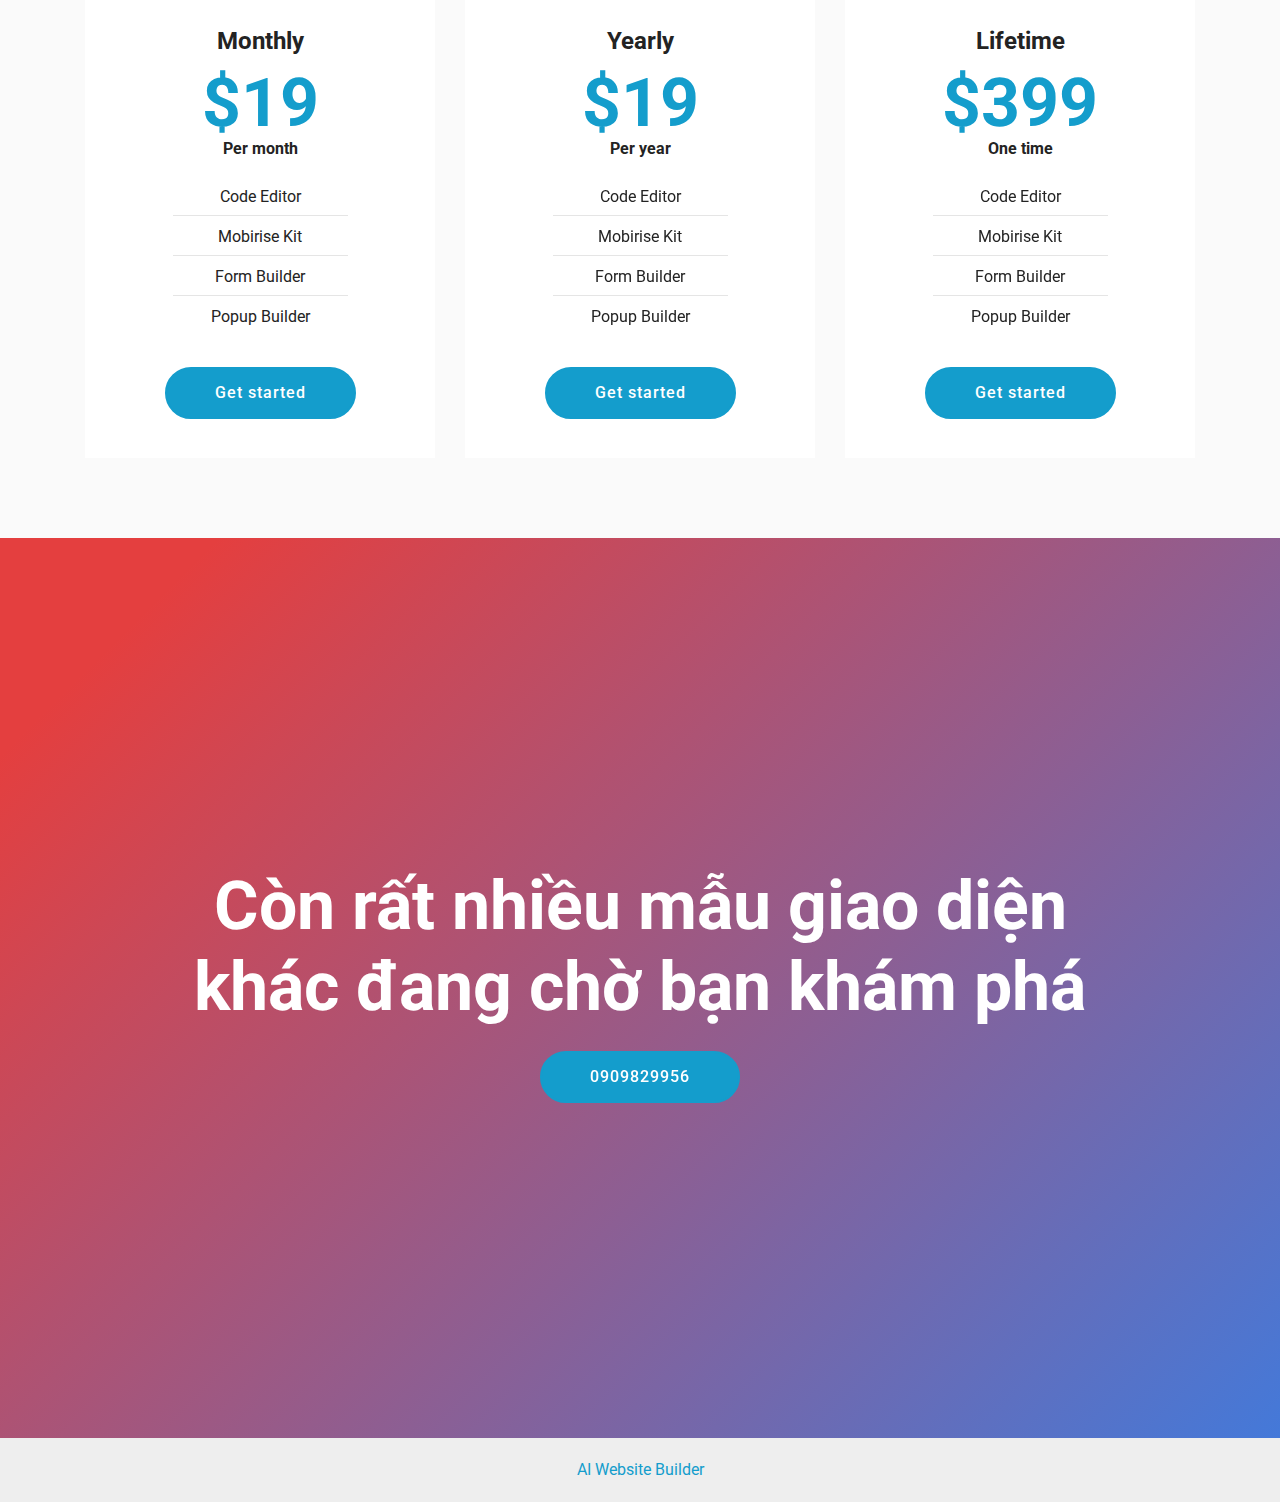
==== commit 1bfa3801: "create github pages" ====
--- a/product-1403362803779.html
+++ b/product-1403362803779.html
@@ -765,7 +765,7 @@
                 </div>
             </div>
             <div class="col-lg-3 offset-lg-1 mbr-form" data-form-type="formoid">
-                <form action="https://mobirise.eu/" method="POST" class="mbr-form form-with-styler" data-form-title="Form Name"><input type="hidden" name="email" data-form-email="true" value="lB2wfT1mDJH0BFpj/GL7YT2oiLqByw4n55B1WKK5aYxoSXXR6kjoWlHJ219HKailS+utGDr0RS2CU42FOKwoh3bEmzdgF1BI5gtK392YhyBBIIAkuX7U0neR9azWl3nZ">
+                <form action="https://mobirise.eu/" method="POST" class="mbr-form form-with-styler" data-form-title="Form Name"><input type="hidden" name="email" data-form-email="true" value="n6IeZdAjB4/KcrGpiLCigmpS017Xayerl5y7IKLxT+JqniXvs5CSDnmFZMMR3DgveDk1f7keqVHJTJ/1H2ey3ARXLU2M27YXtyIH5t/M1VfsHkBftBPSdbky9vMy7Zg0">
                     <div class="row">
                         <div hidden="hidden" data-form-alert="" class="alert alert-success col-12">Thanks for filling out the form!</div>
                         <div hidden="hidden" data-form-alert-danger="" class="alert alert-danger col-12">
@@ -1107,7 +1107,7 @@
             </div>
         </div>
     </div>
-</section><section class="display-7" style="padding: 0;align-items: center;justify-content: center;flex-wrap: wrap;    align-content: center;display: flex;position: relative;height: 4rem;"><a href="https://mobiri.se/102854" style="flex: 1 1;height: 4rem;position: absolute;width: 100%;z-index: 1;"><img alt="" style="height: 4rem;" src="[data-uri]"></a><p style="margin: 0;text-align: center;" class="display-7">&#8204;</p><a style="z-index:1" href="https://mobirise.com/builder/html-code-generator.html">HTML Code Generator</a></section><script src="assets/popper/popper.min.js"></script>  <script src="assets/web/assets/jquery/jquery.min.js"></script>  <script src="assets/bootstrap/js/bootstrap.min.js"></script>  <script src="assets/tether/tether.min.js"></script>  <script src="assets/smoothscroll/smooth-scroll.js"></script>  <script src="assets/parallax/jarallax.min.js"></script>  <script src="assets/formstyler/jquery.formstyler.js"></script>  <script src="assets/formstyler/jquery.formstyler.min.js"></script>  <script src="assets/datepicker/jquery.datetimepicker.full.js"></script>  <script src="assets/mbr-switch-arrow/mbr-switch-arrow.js"></script>  <script src="assets/theme/js/script.js"></script>  <script src="assets/formoid/formoid.min.js"></script>  
+</section><section class="display-7" style="padding: 0;align-items: center;justify-content: center;flex-wrap: wrap;    align-content: center;display: flex;position: relative;height: 4rem;"><a href="https://mobiri.se/102854" style="flex: 1 1;height: 4rem;position: absolute;width: 100%;z-index: 1;"><img alt="" style="height: 4rem;" src="[data-uri]"></a><p style="margin: 0;text-align: center;" class="display-7">&#8204;</p><a style="z-index:1" href="https://mobirise.com/builder/ai-website-builder.html">AI Website Builder</a></section><script src="assets/popper/popper.min.js"></script>  <script src="assets/web/assets/jquery/jquery.min.js"></script>  <script src="assets/bootstrap/js/bootstrap.min.js"></script>  <script src="assets/tether/tether.min.js"></script>  <script src="assets/smoothscroll/smooth-scroll.js"></script>  <script src="assets/parallax/jarallax.min.js"></script>  <script src="assets/formstyler/jquery.formstyler.js"></script>  <script src="assets/formstyler/jquery.formstyler.min.js"></script>  <script src="assets/datepicker/jquery.datetimepicker.full.js"></script>  <script src="assets/mbr-switch-arrow/mbr-switch-arrow.js"></script>  <script src="assets/theme/js/script.js"></script>  <script src="assets/formoid/formoid.min.js"></script>  
   
   
 </body>
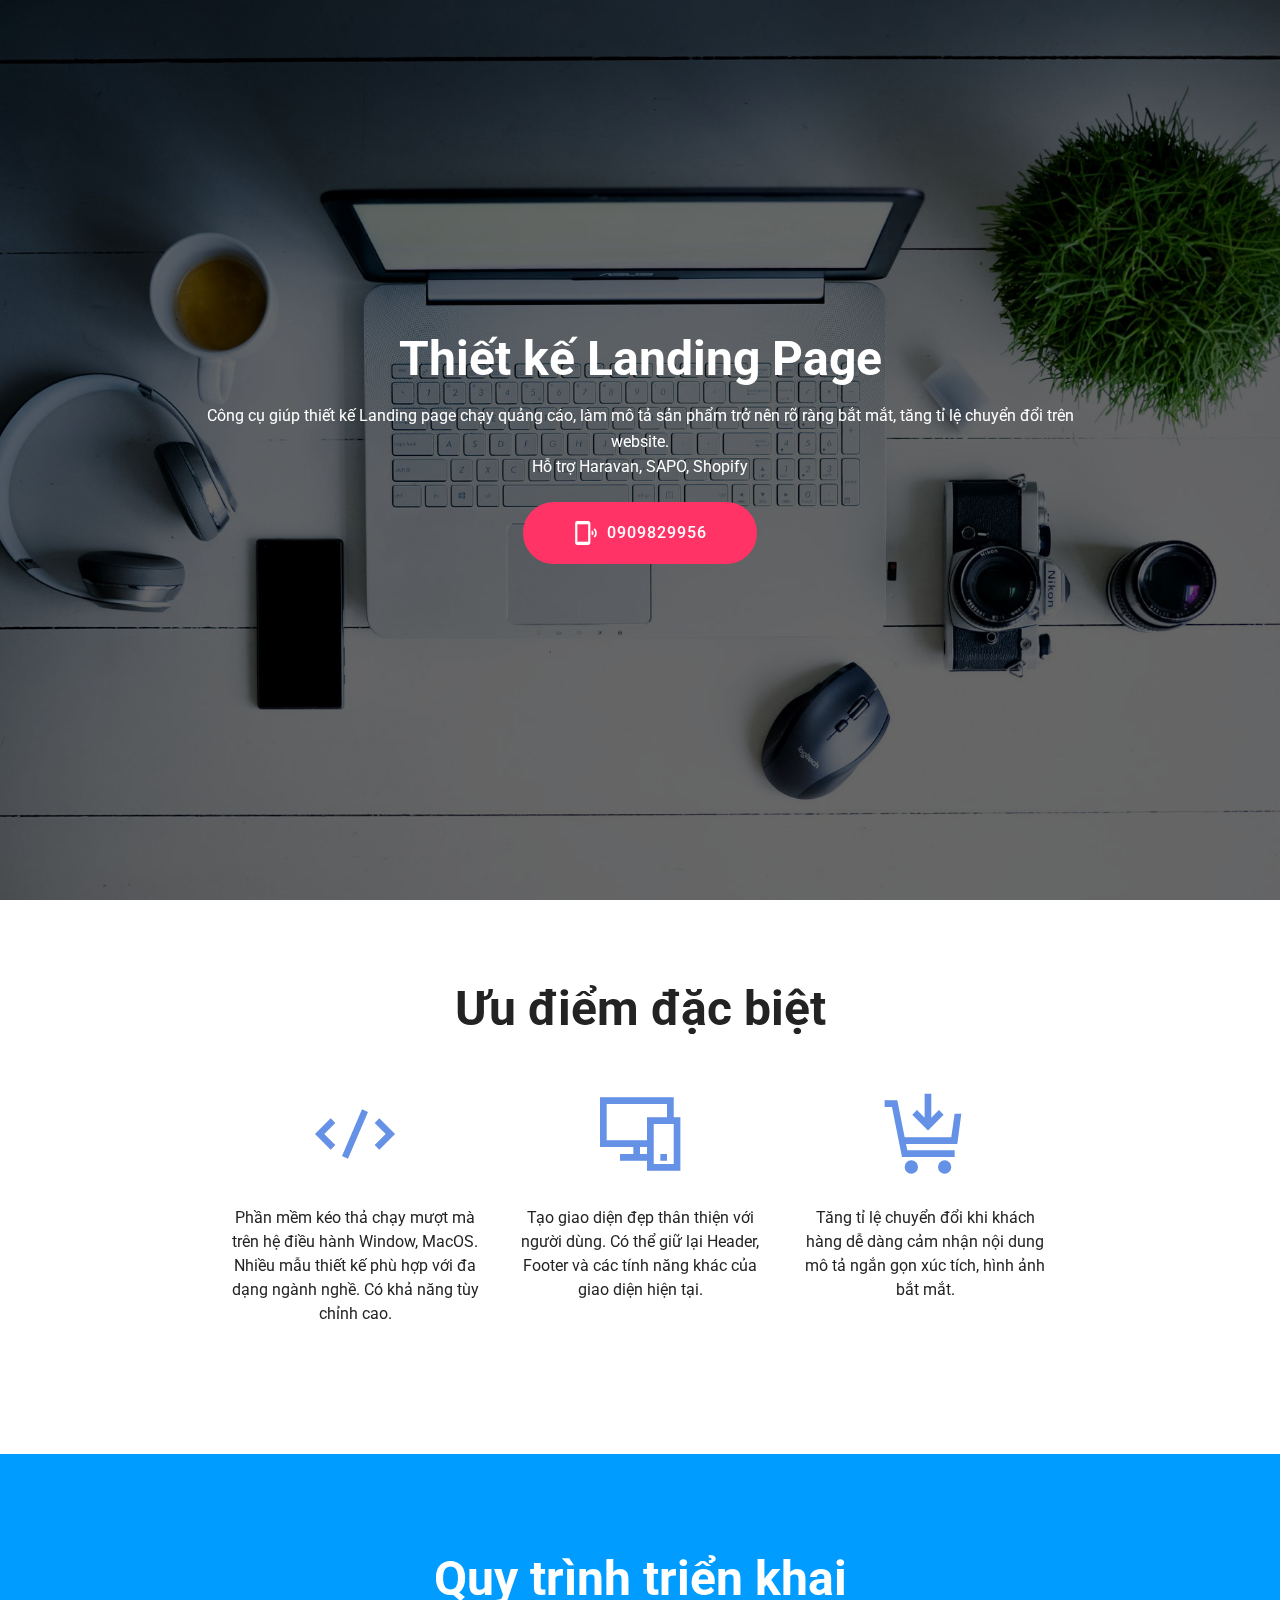
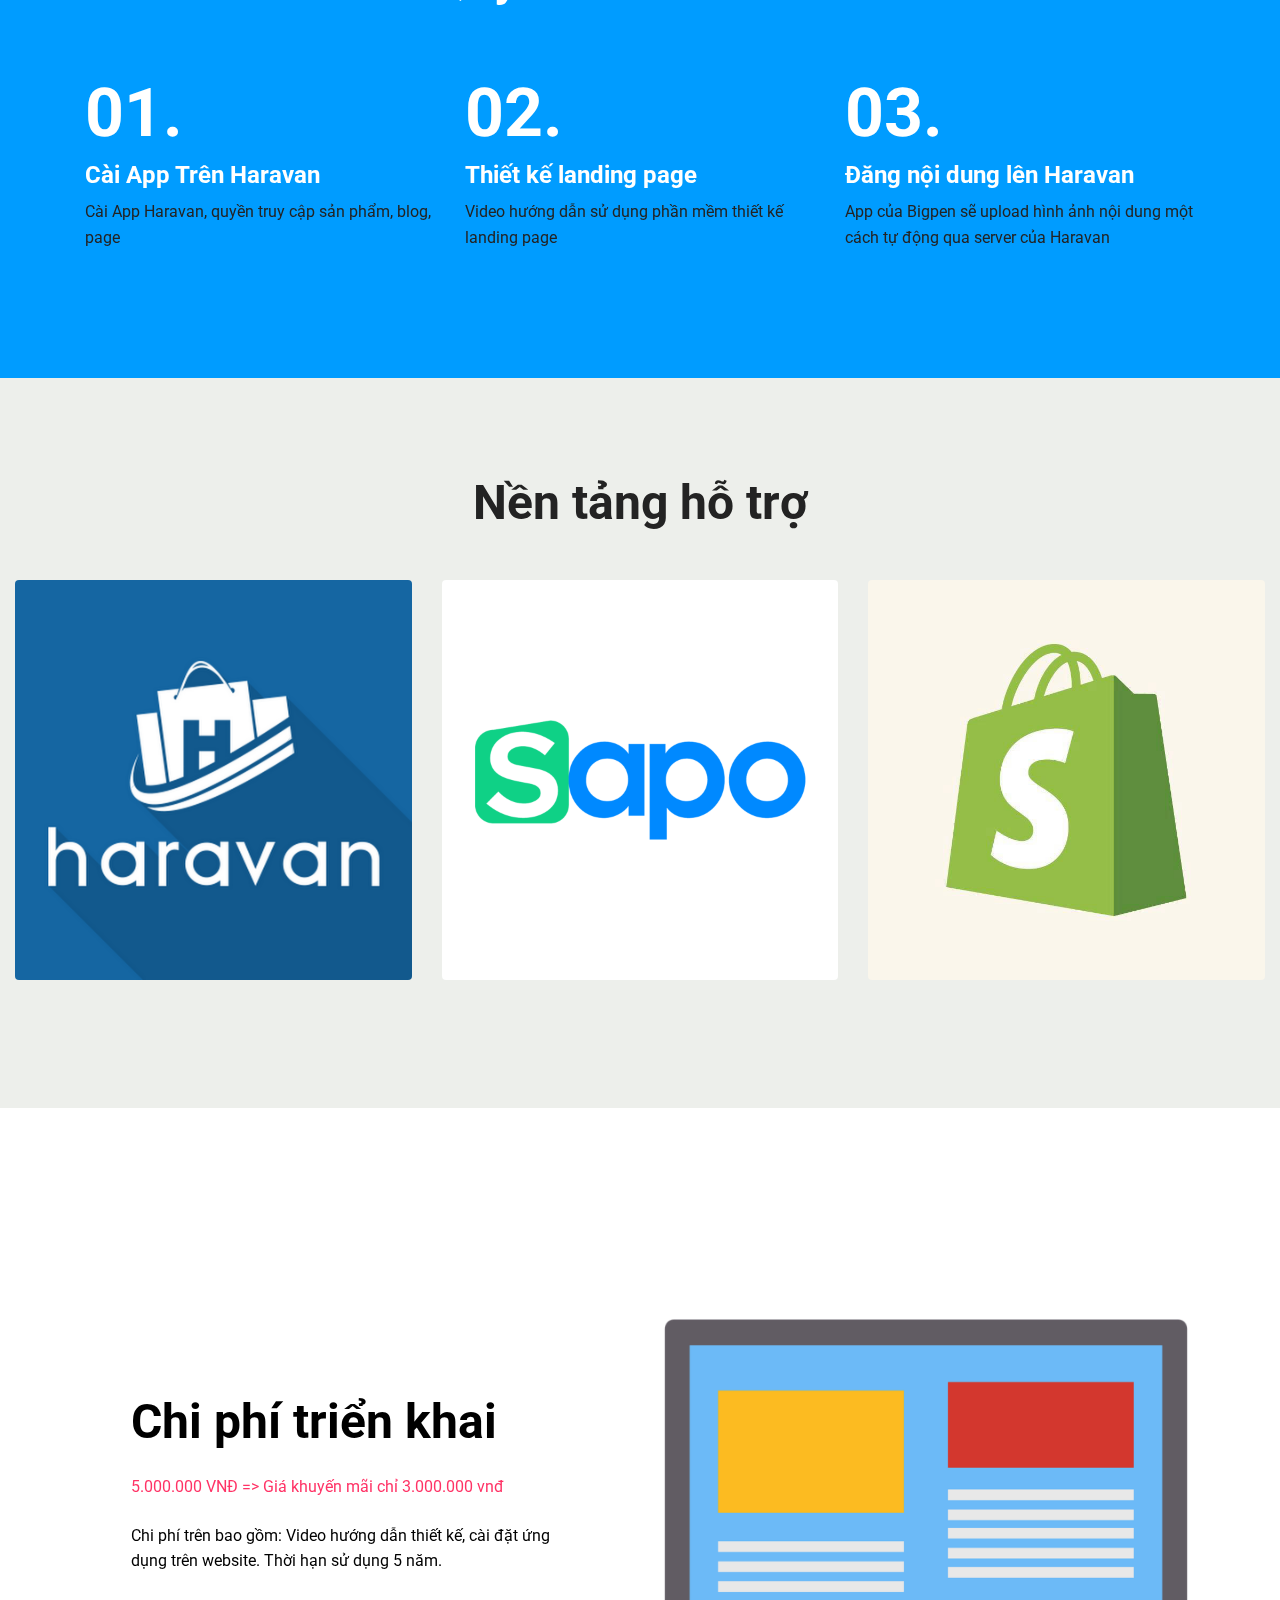
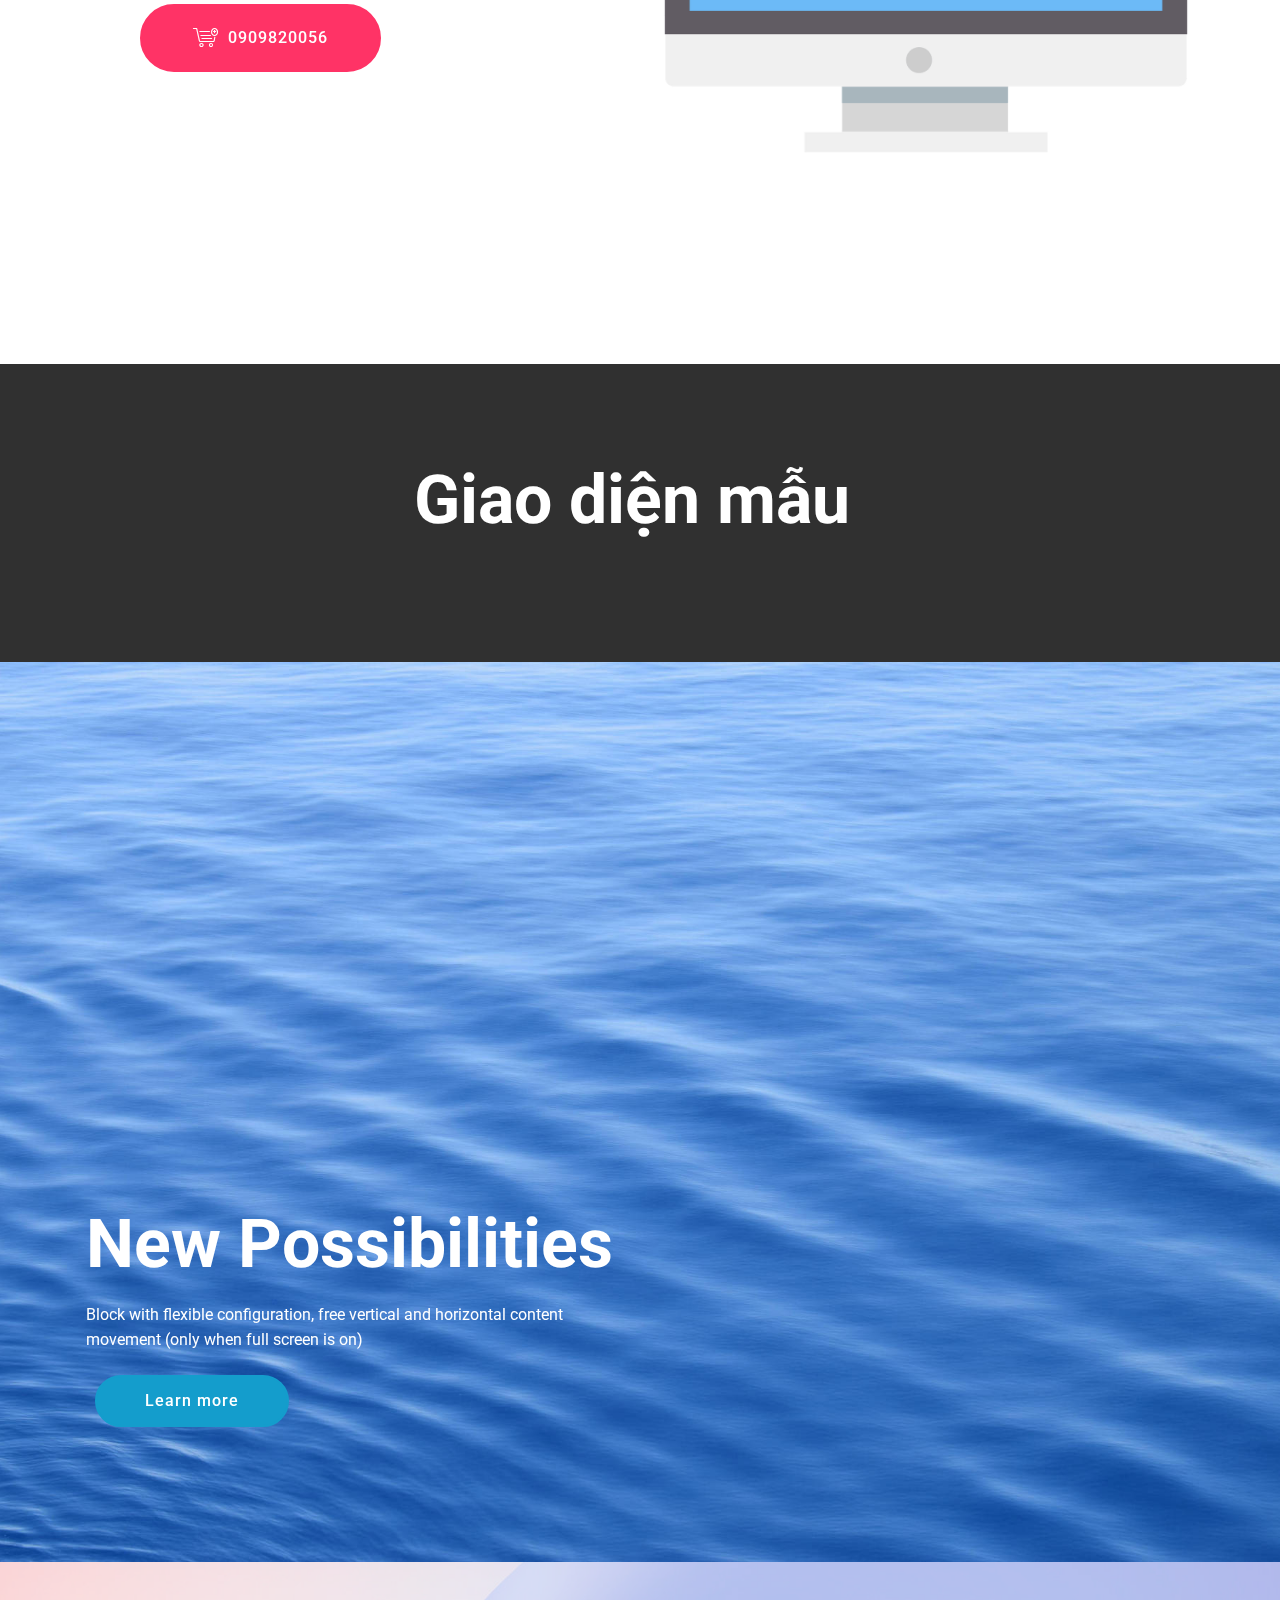
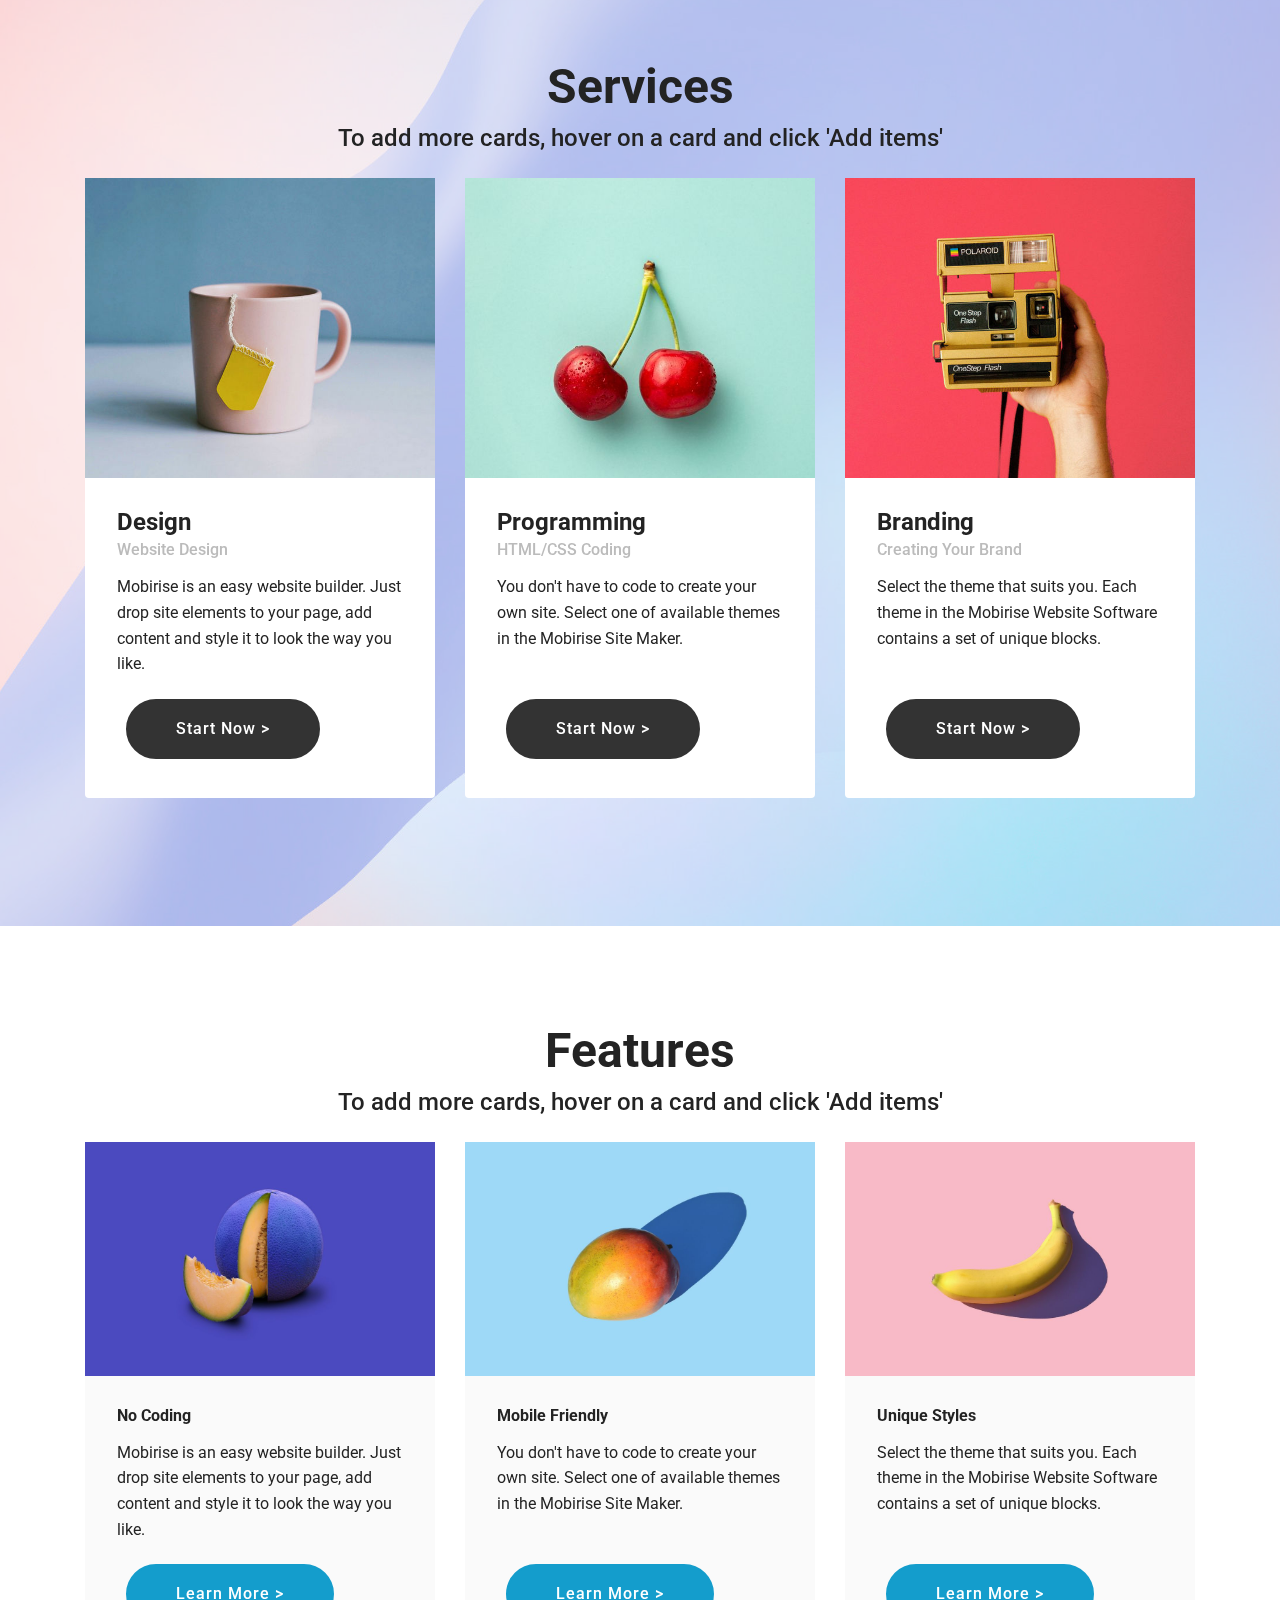
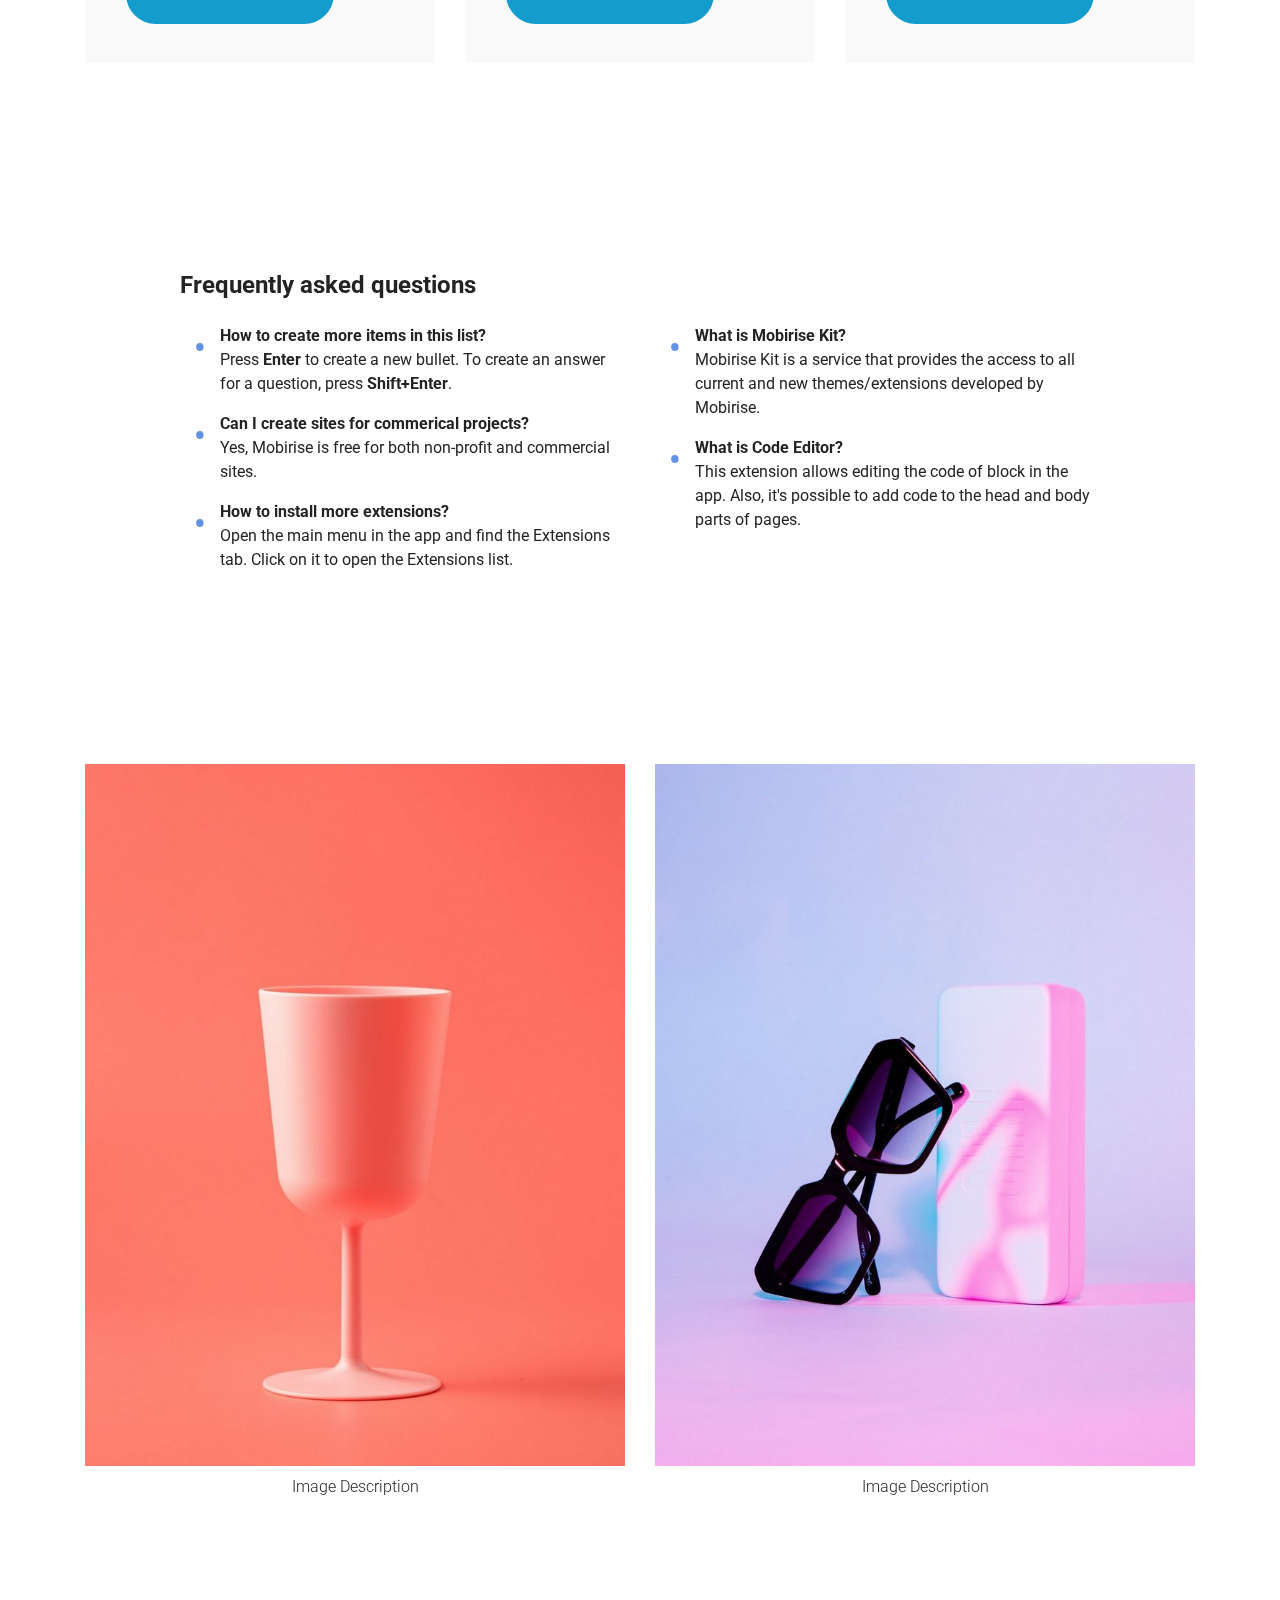
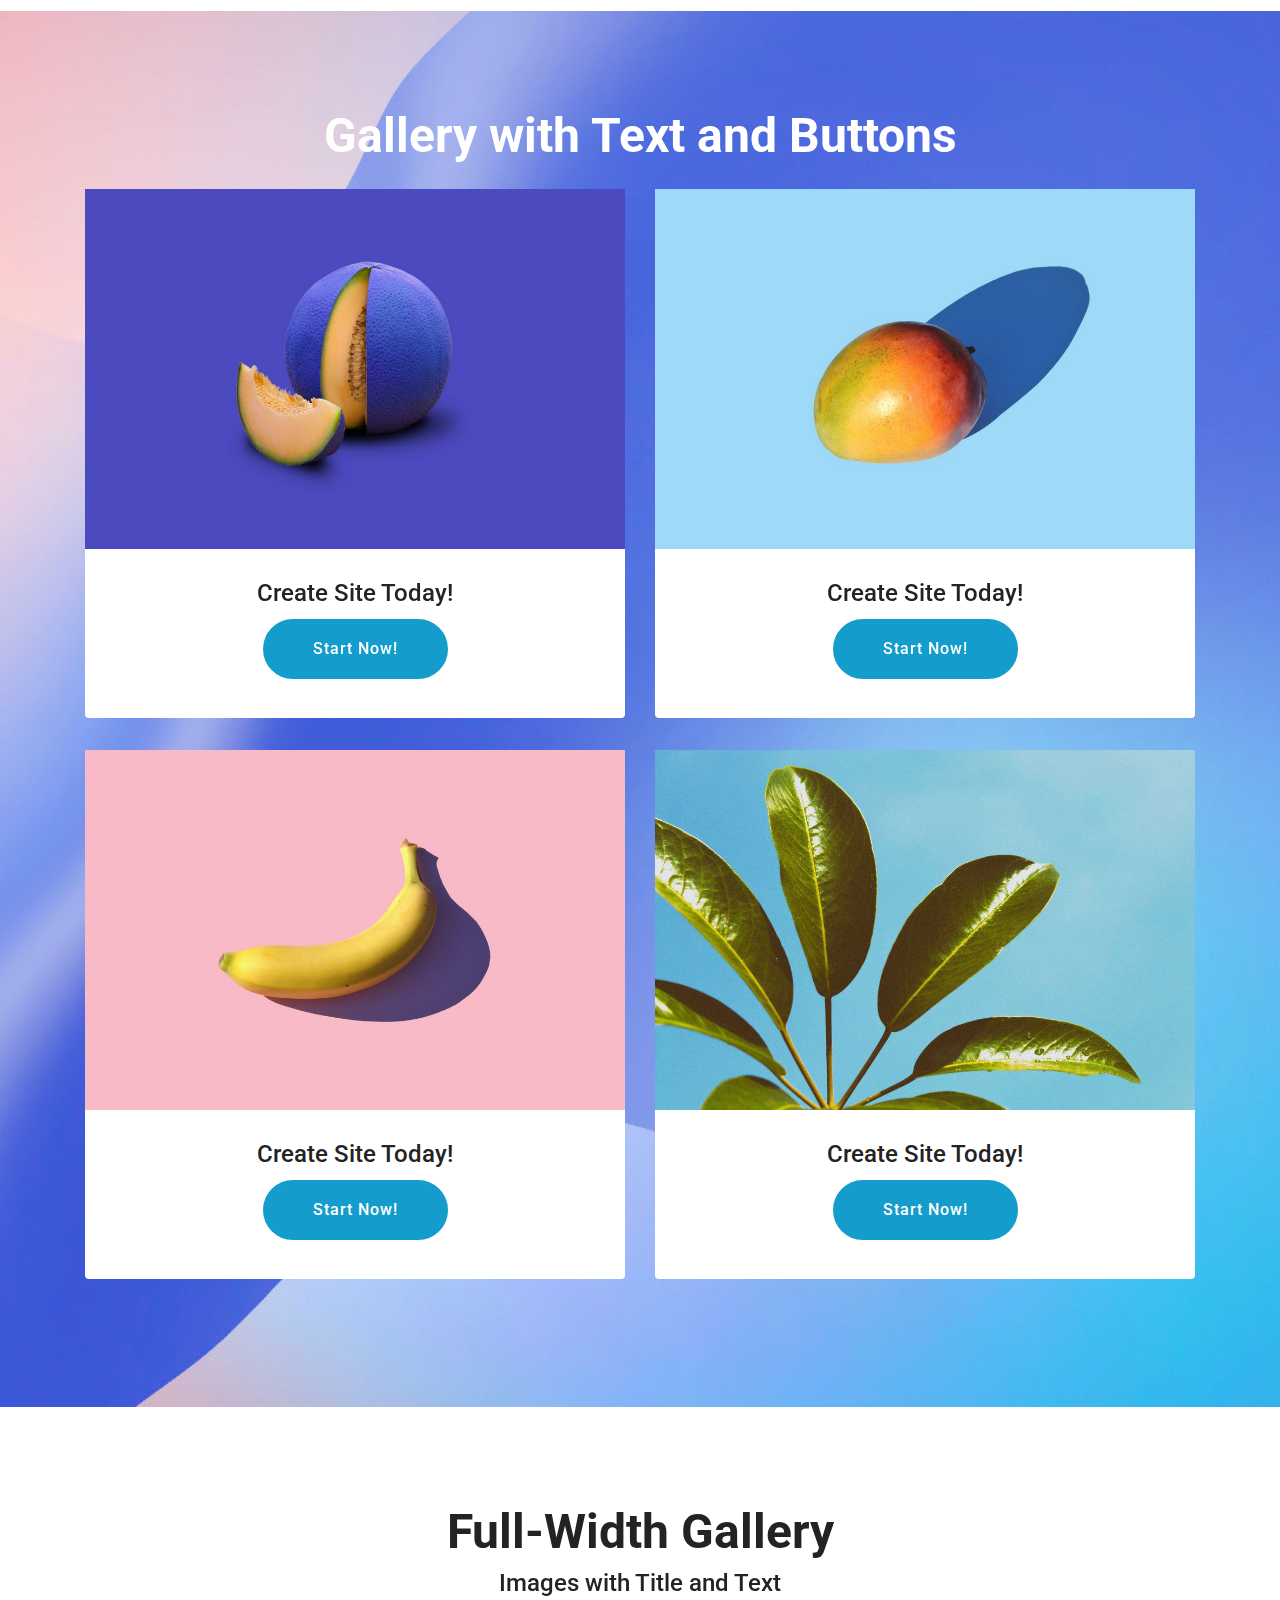
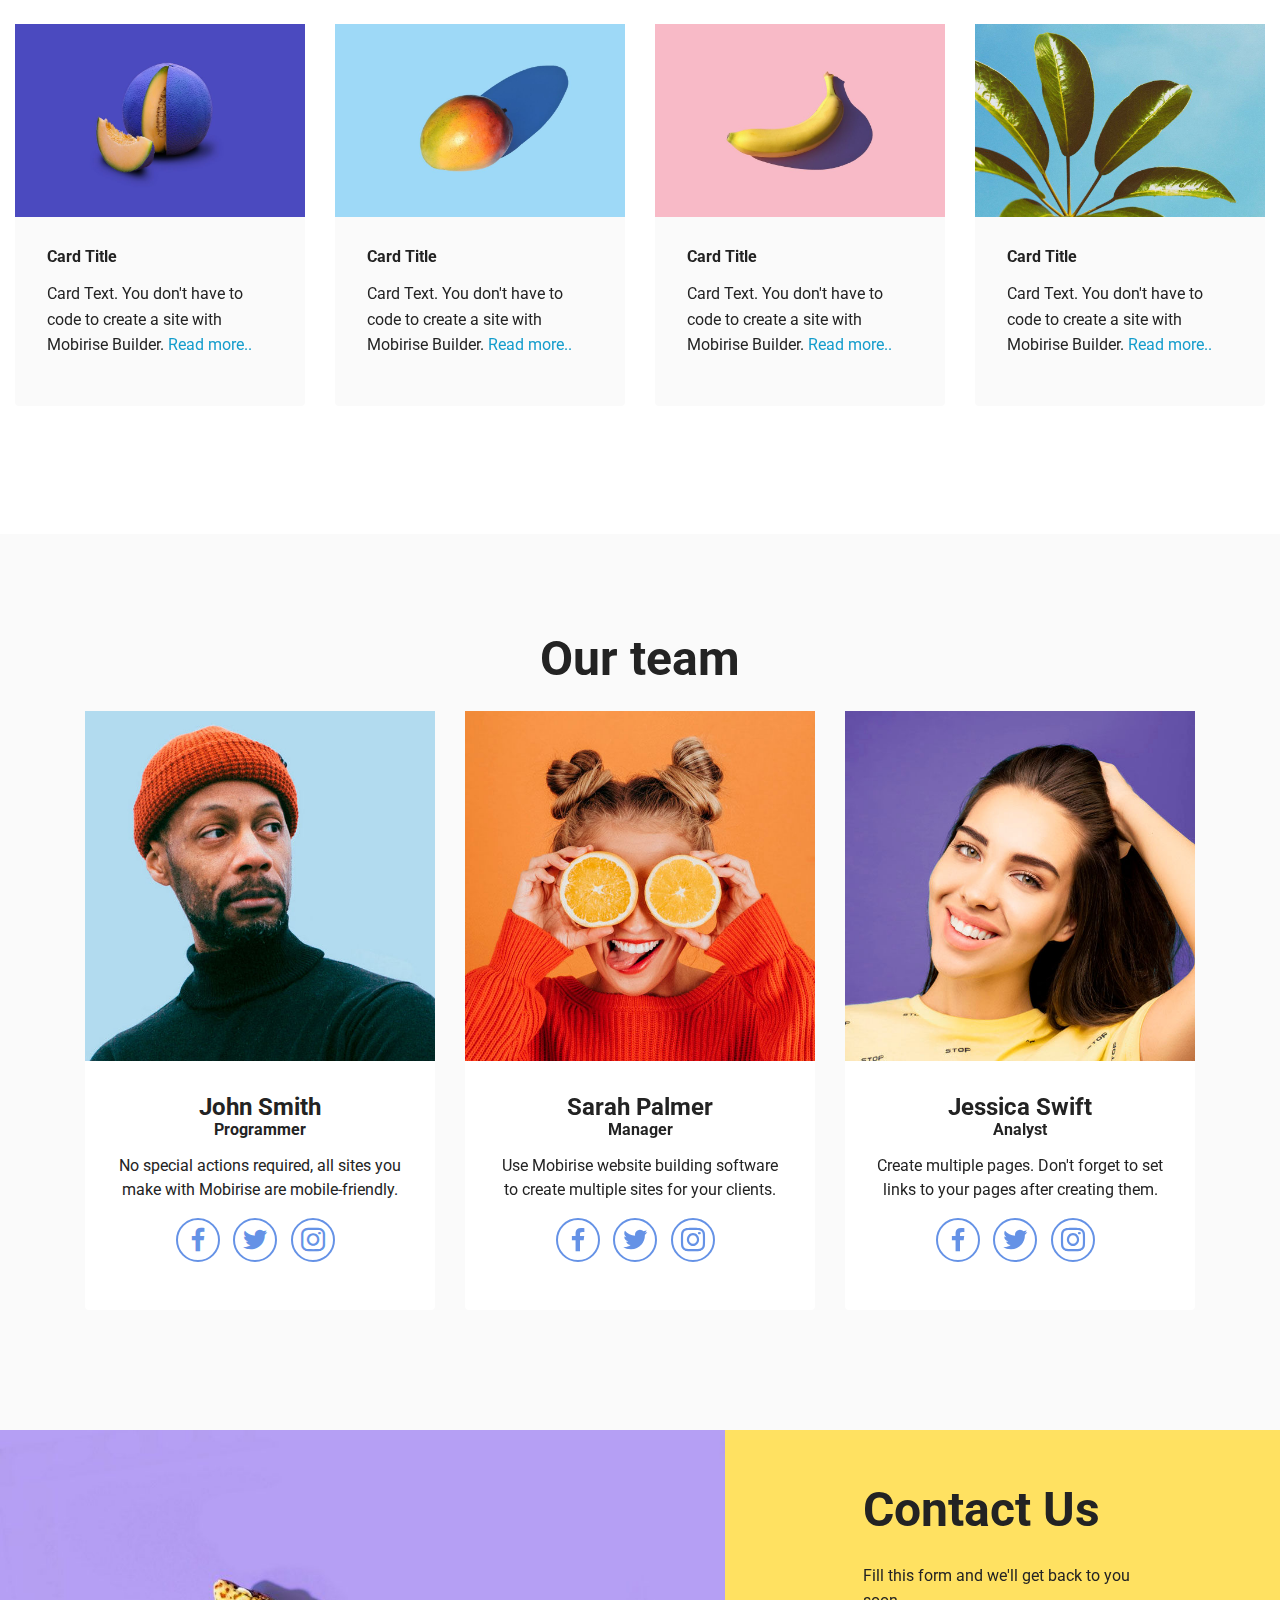
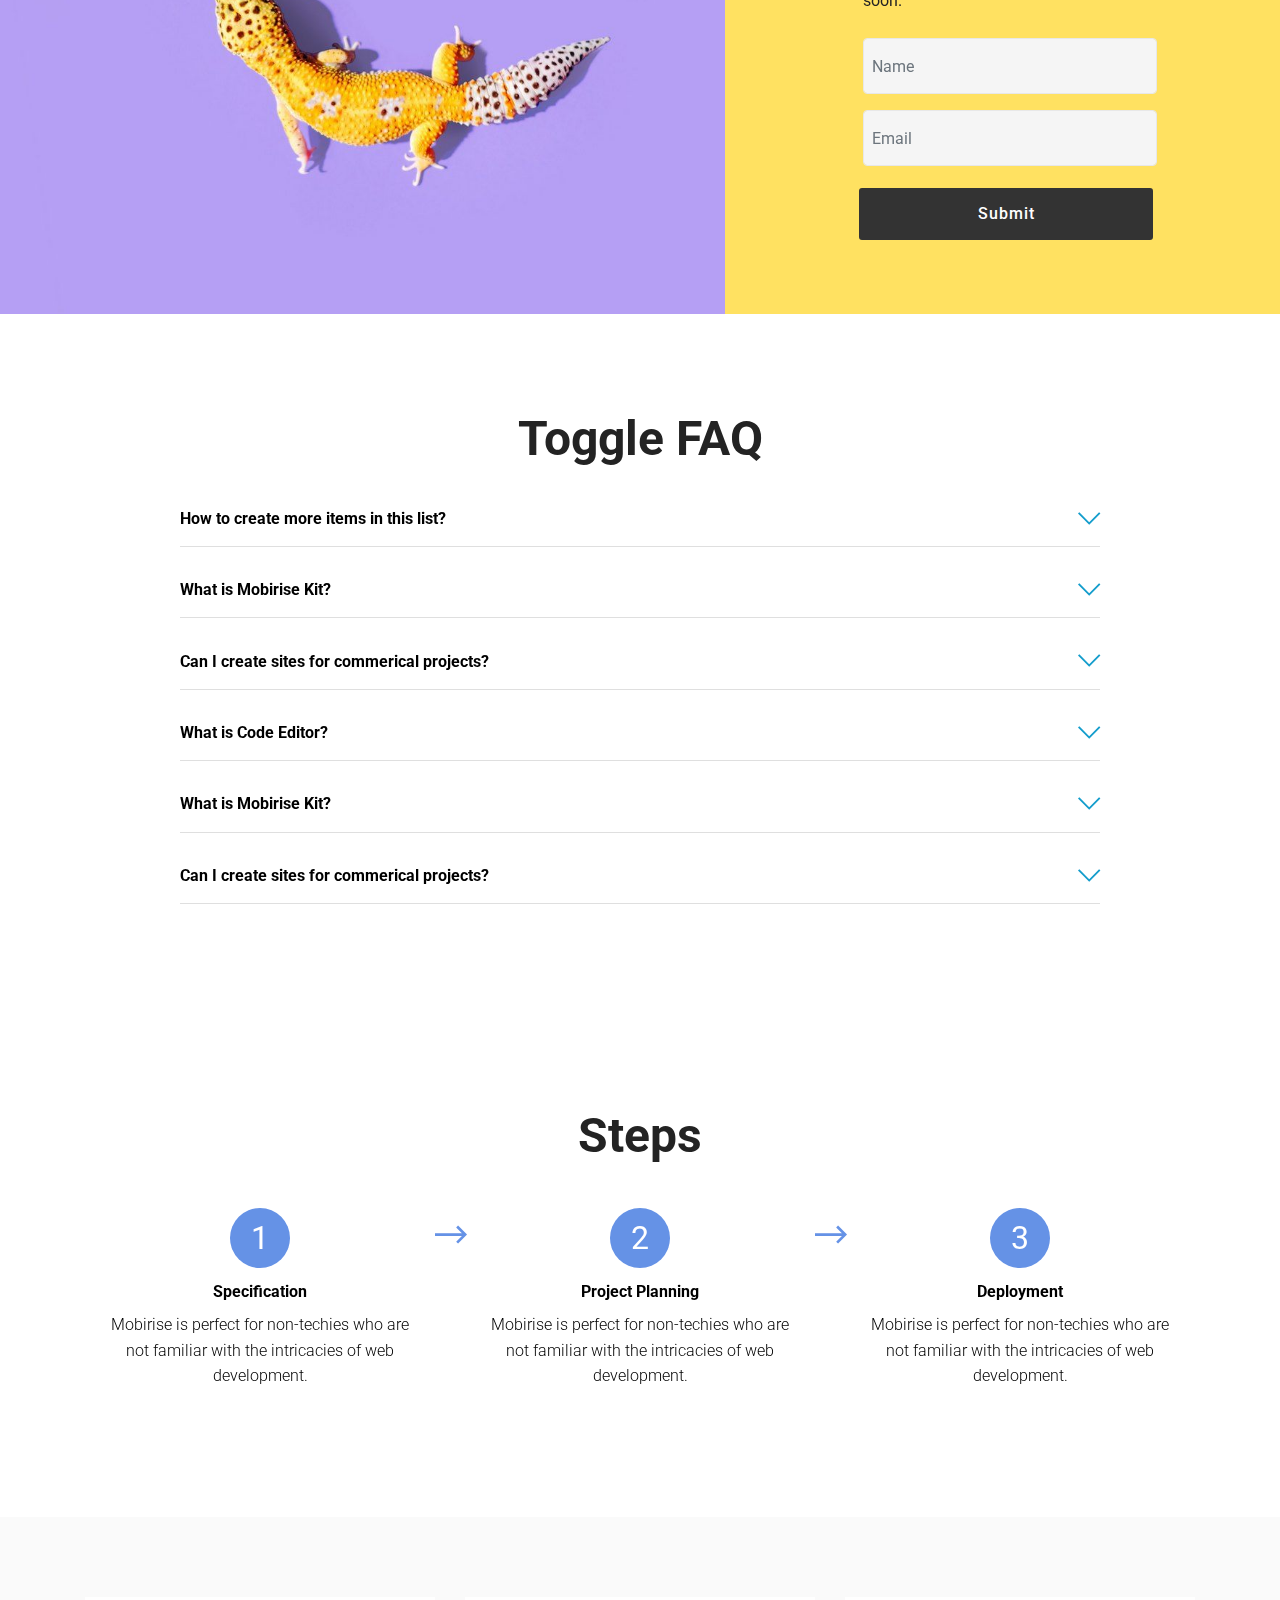
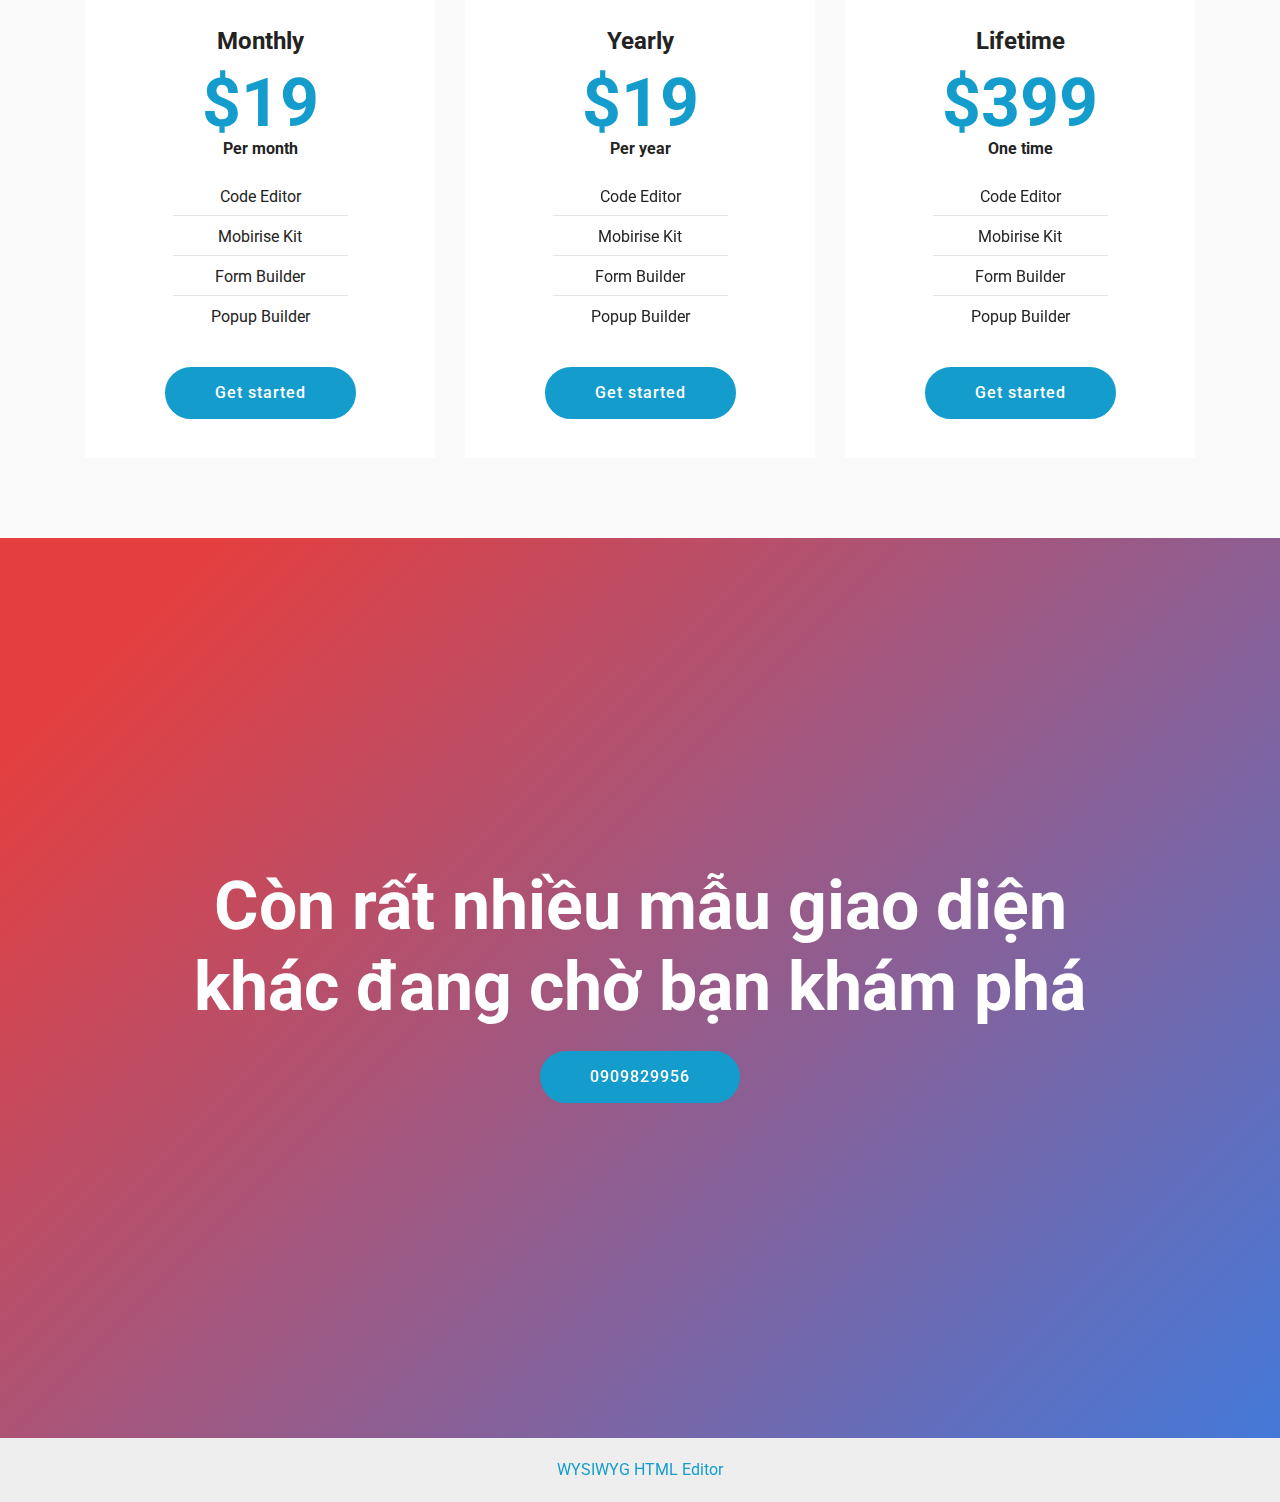
==== commit 97334a41: "create github pages" ====
--- a/product-1403362803779.html
+++ b/product-1403362803779.html
@@ -765,7 +765,7 @@
                 </div>
             </div>
             <div class="col-lg-3 offset-lg-1 mbr-form" data-form-type="formoid">
-                <form action="https://mobirise.eu/" method="POST" class="mbr-form form-with-styler" data-form-title="Form Name"><input type="hidden" name="email" data-form-email="true" value="n6IeZdAjB4/KcrGpiLCigmpS017Xayerl5y7IKLxT+JqniXvs5CSDnmFZMMR3DgveDk1f7keqVHJTJ/1H2ey3ARXLU2M27YXtyIH5t/M1VfsHkBftBPSdbky9vMy7Zg0">
+                <form action="https://mobirise.eu/" method="POST" class="mbr-form form-with-styler" data-form-title="Form Name"><input type="hidden" name="email" data-form-email="true" value="qQthxZgpcC+lRPrqdrdIt1hM38moVyenIlDHZbohsBX15i1DJGXwI3OdMVXMf5TPxkn/XzQ12oHMB+8UhEgYbVJP00MiCNTZy4PO3GCJp9q6nMJW0IiLJpX0rY0Mpeyv">
                     <div class="row">
                         <div hidden="hidden" data-form-alert="" class="alert alert-success col-12">Thanks for filling out the form!</div>
                         <div hidden="hidden" data-form-alert-danger="" class="alert alert-danger col-12">
@@ -1107,7 +1107,7 @@
             </div>
         </div>
     </div>
-</section><section class="display-7" style="padding: 0;align-items: center;justify-content: center;flex-wrap: wrap;    align-content: center;display: flex;position: relative;height: 4rem;"><a href="https://mobiri.se/102854" style="flex: 1 1;height: 4rem;position: absolute;width: 100%;z-index: 1;"><img alt="" style="height: 4rem;" src="[data-uri]"></a><p style="margin: 0;text-align: center;" class="display-7">&#8204;</p><a style="z-index:1" href="https://mobirise.com/builder/ai-website-builder.html">AI Website Builder</a></section><script src="assets/popper/popper.min.js"></script>  <script src="assets/web/assets/jquery/jquery.min.js"></script>  <script src="assets/bootstrap/js/bootstrap.min.js"></script>  <script src="assets/tether/tether.min.js"></script>  <script src="assets/smoothscroll/smooth-scroll.js"></script>  <script src="assets/parallax/jarallax.min.js"></script>  <script src="assets/formstyler/jquery.formstyler.js"></script>  <script src="assets/formstyler/jquery.formstyler.min.js"></script>  <script src="assets/datepicker/jquery.datetimepicker.full.js"></script>  <script src="assets/mbr-switch-arrow/mbr-switch-arrow.js"></script>  <script src="assets/theme/js/script.js"></script>  <script src="assets/formoid/formoid.min.js"></script>  
+</section><section class="display-7" style="padding: 0;align-items: center;justify-content: center;flex-wrap: wrap;    align-content: center;display: flex;position: relative;height: 4rem;"><a href="https://mobiri.se/102854" style="flex: 1 1;height: 4rem;position: absolute;width: 100%;z-index: 1;"><img alt="" style="height: 4rem;" src="[data-uri]"></a><p style="margin: 0;text-align: center;" class="display-7">&#8204;</p><a style="z-index:1" href="https://mobirise.com/html-editor.html">WYSIWYG HTML Editor</a></section><script src="assets/popper/popper.min.js"></script>  <script src="assets/web/assets/jquery/jquery.min.js"></script>  <script src="assets/bootstrap/js/bootstrap.min.js"></script>  <script src="assets/tether/tether.min.js"></script>  <script src="assets/smoothscroll/smooth-scroll.js"></script>  <script src="assets/parallax/jarallax.min.js"></script>  <script src="assets/formstyler/jquery.formstyler.js"></script>  <script src="assets/formstyler/jquery.formstyler.min.js"></script>  <script src="assets/datepicker/jquery.datetimepicker.full.js"></script>  <script src="assets/mbr-switch-arrow/mbr-switch-arrow.js"></script>  <script src="assets/theme/js/script.js"></script>  <script src="assets/formoid/formoid.min.js"></script>  
   
   
 </body>
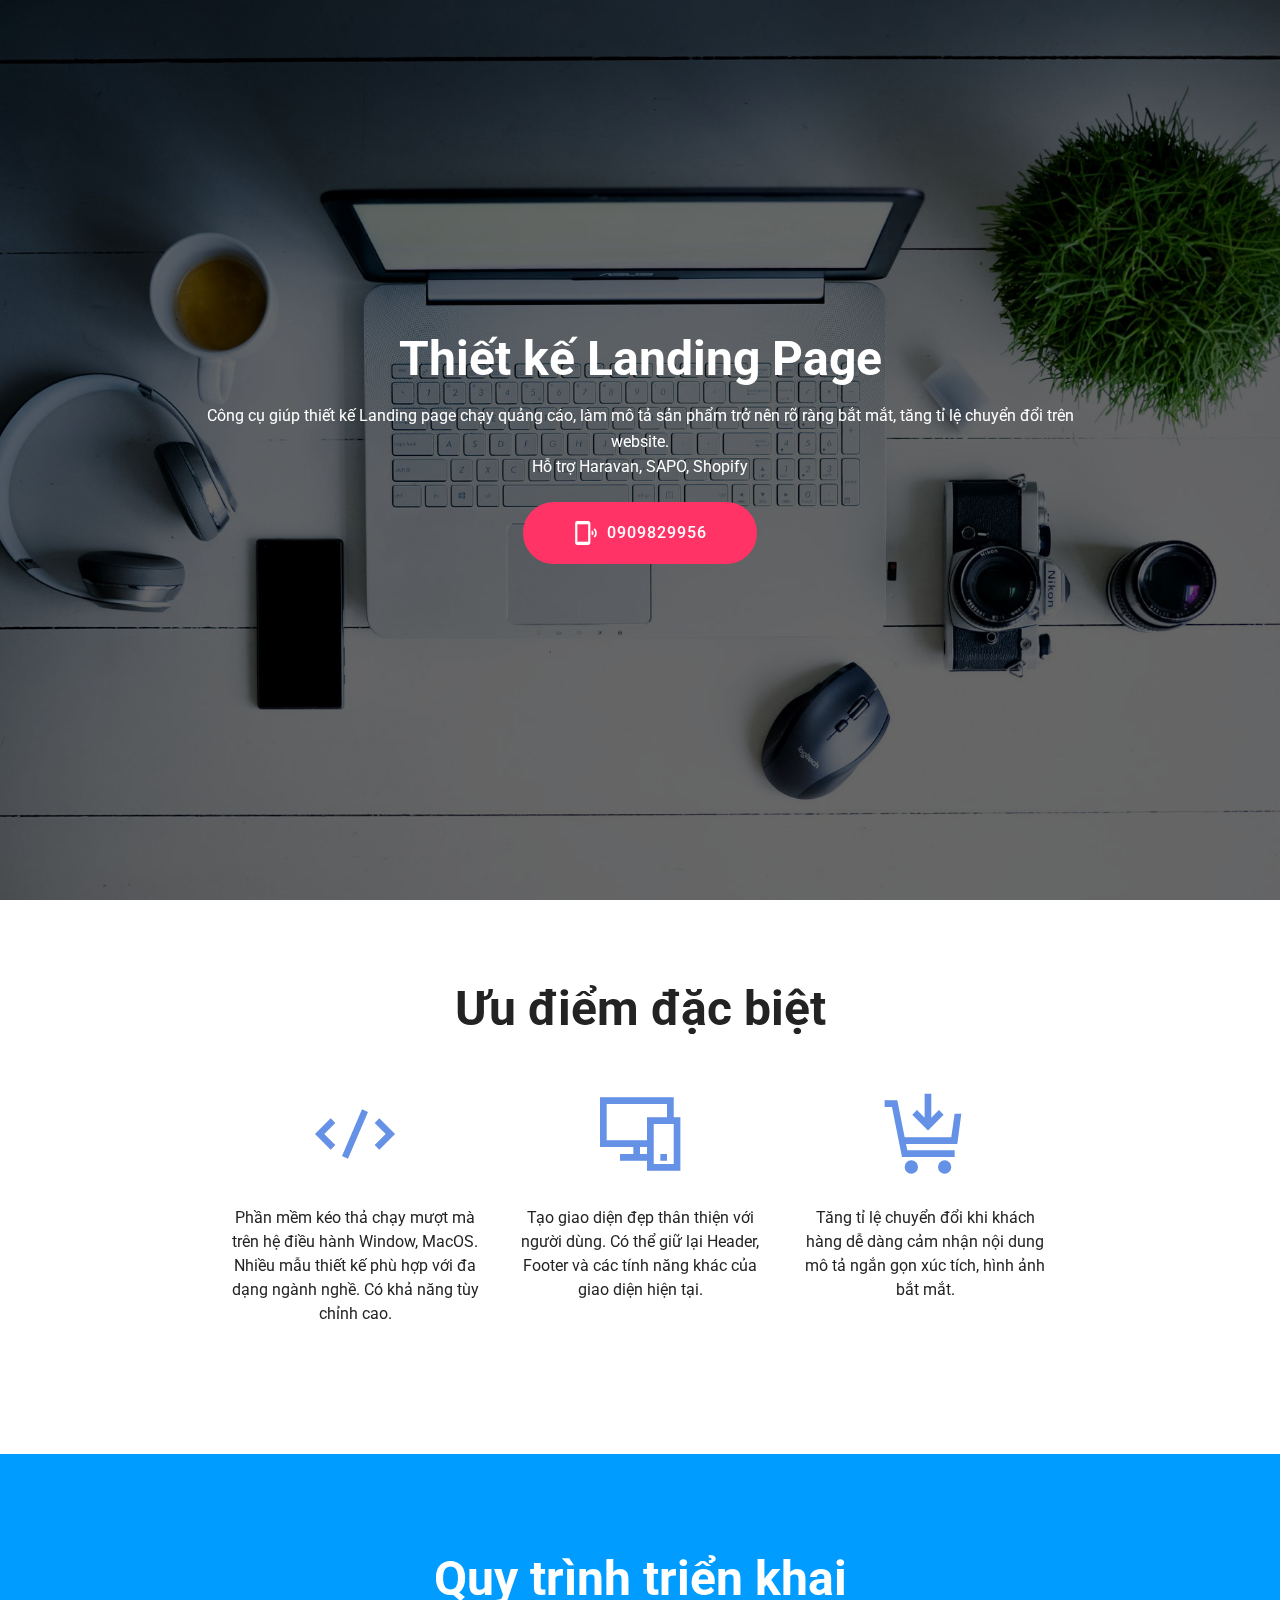
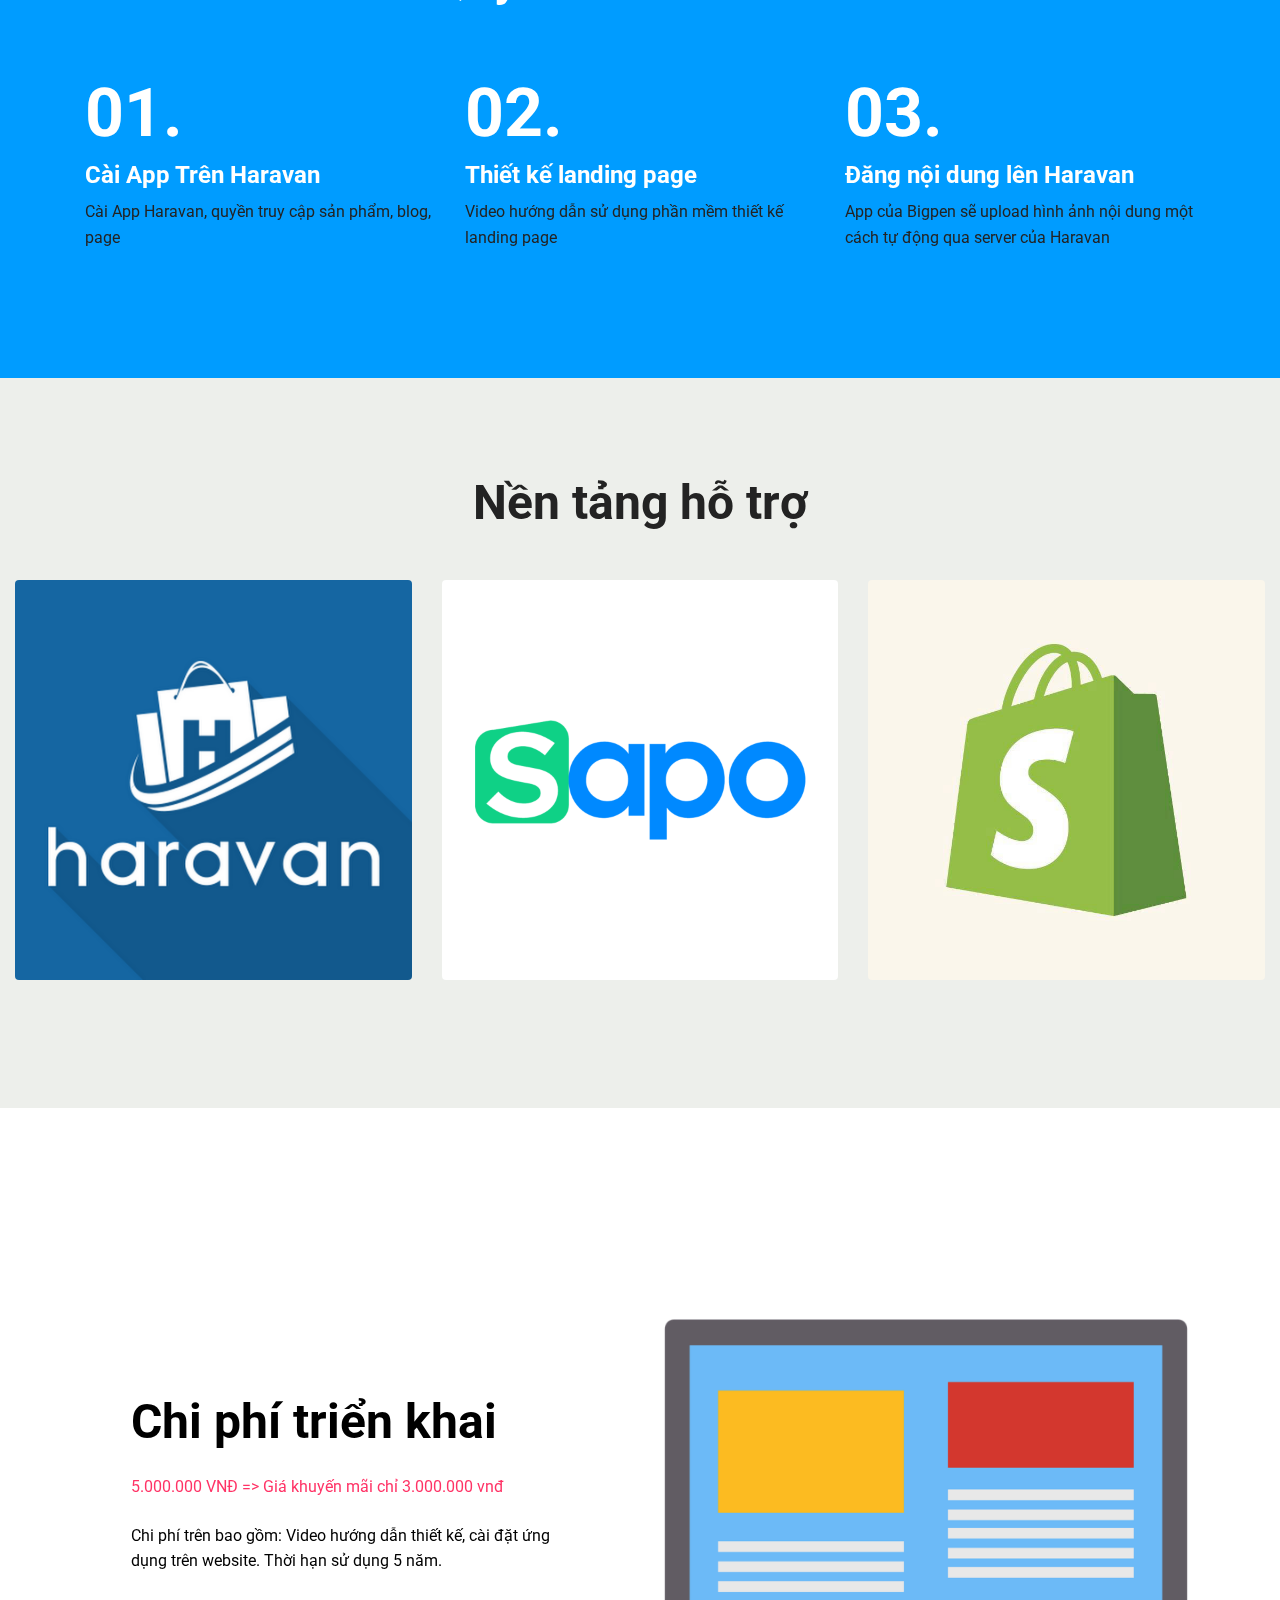
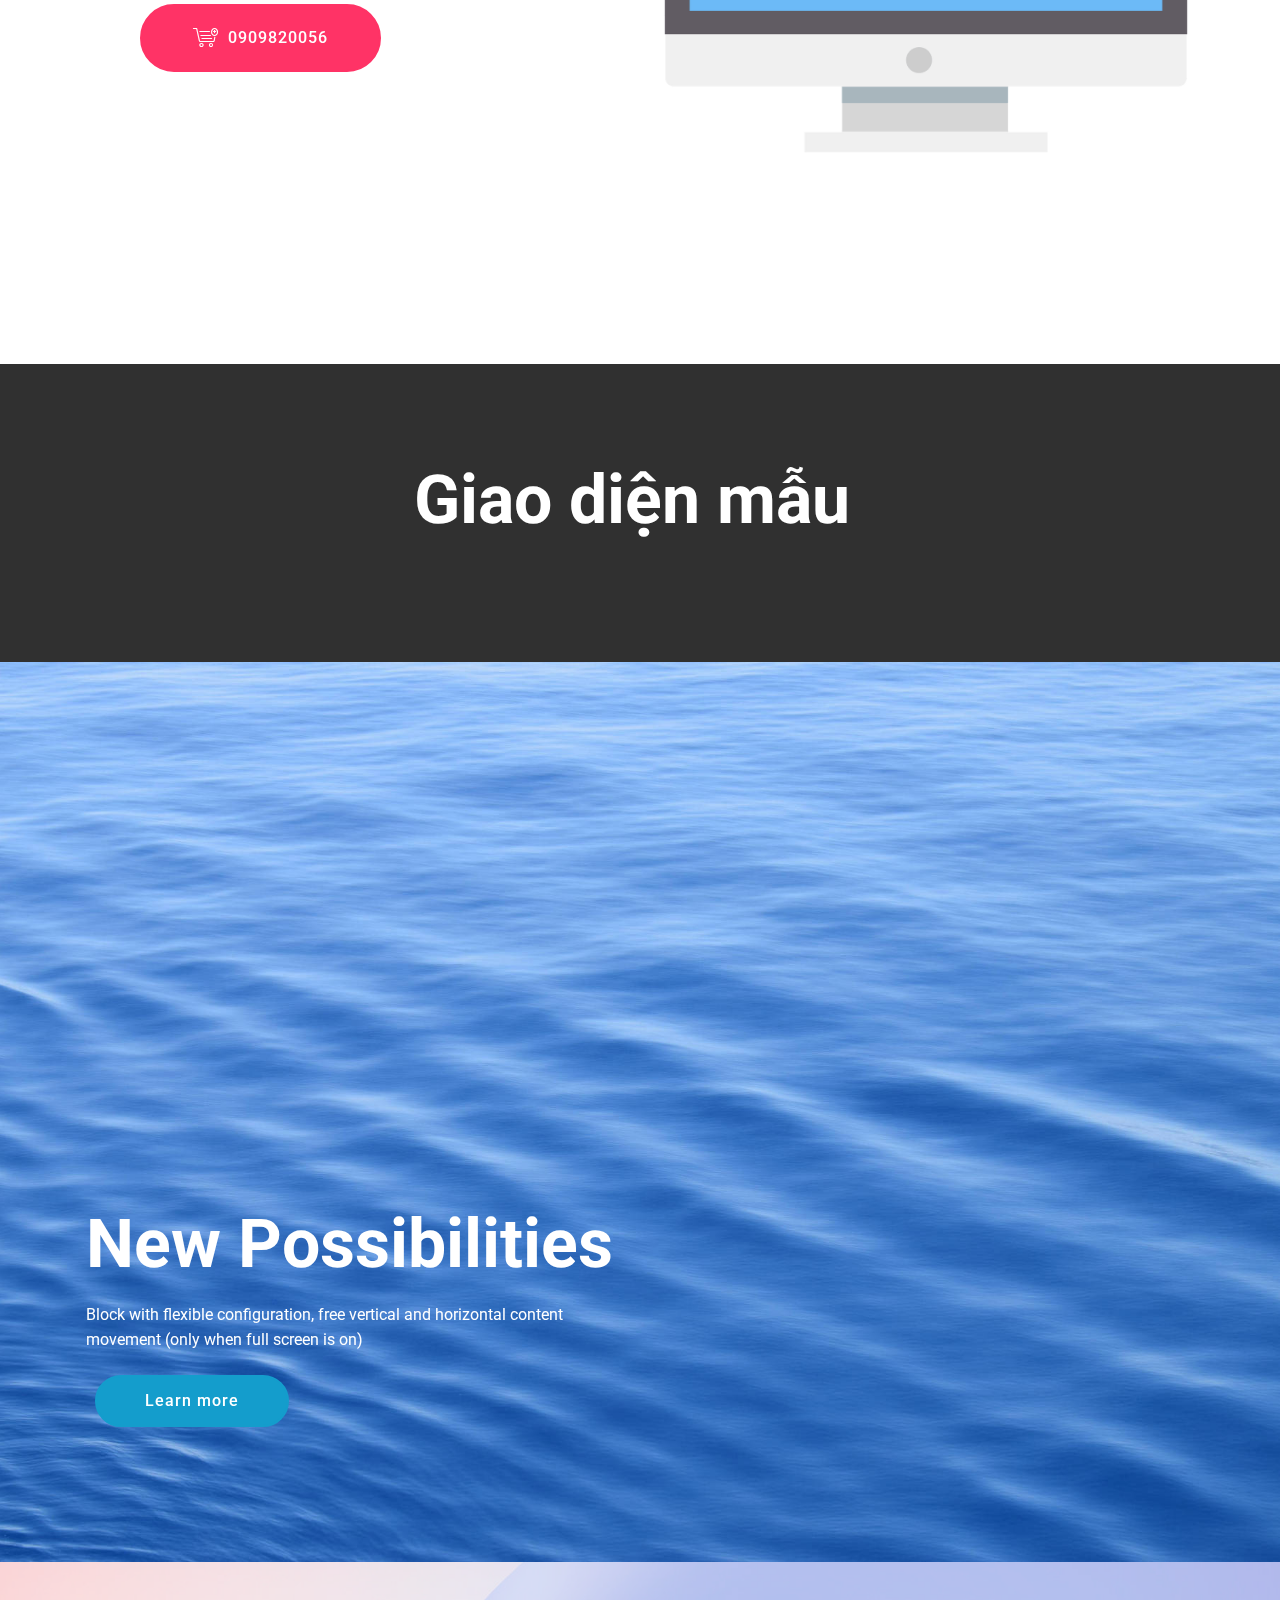
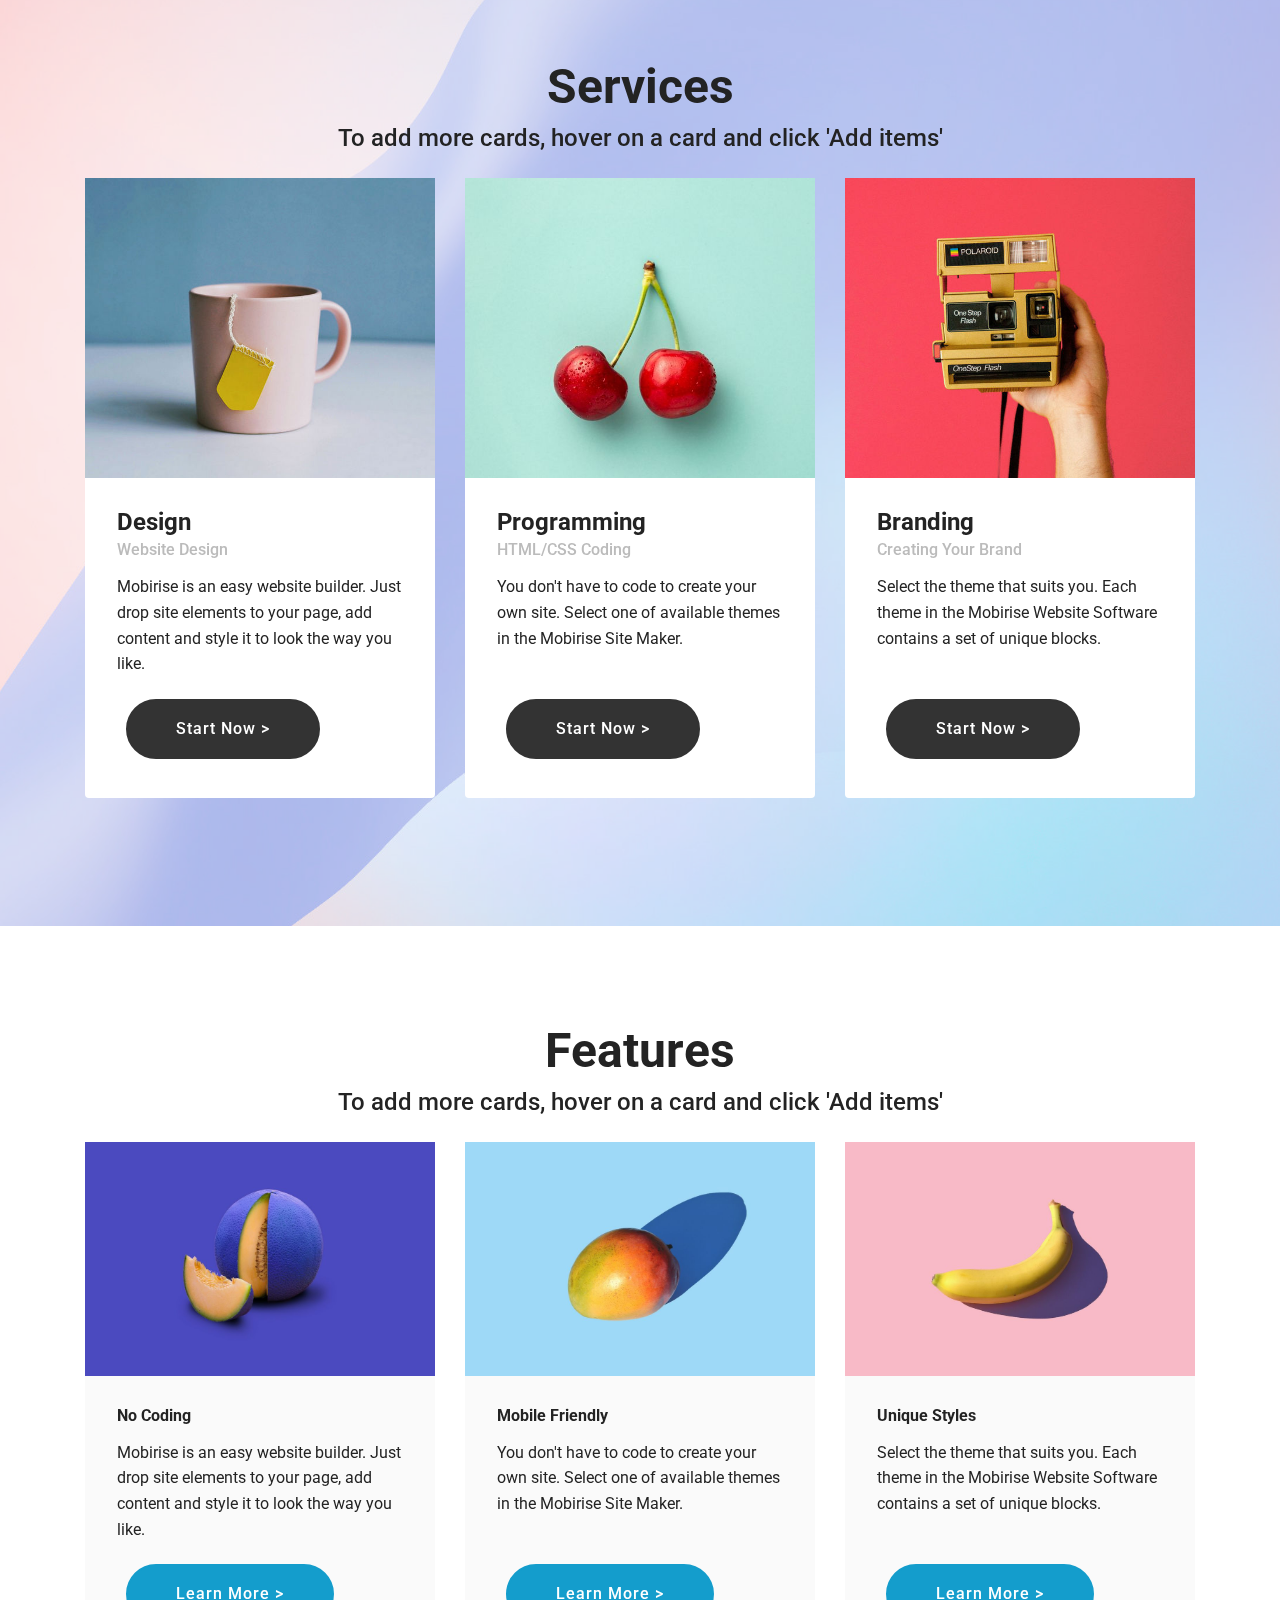
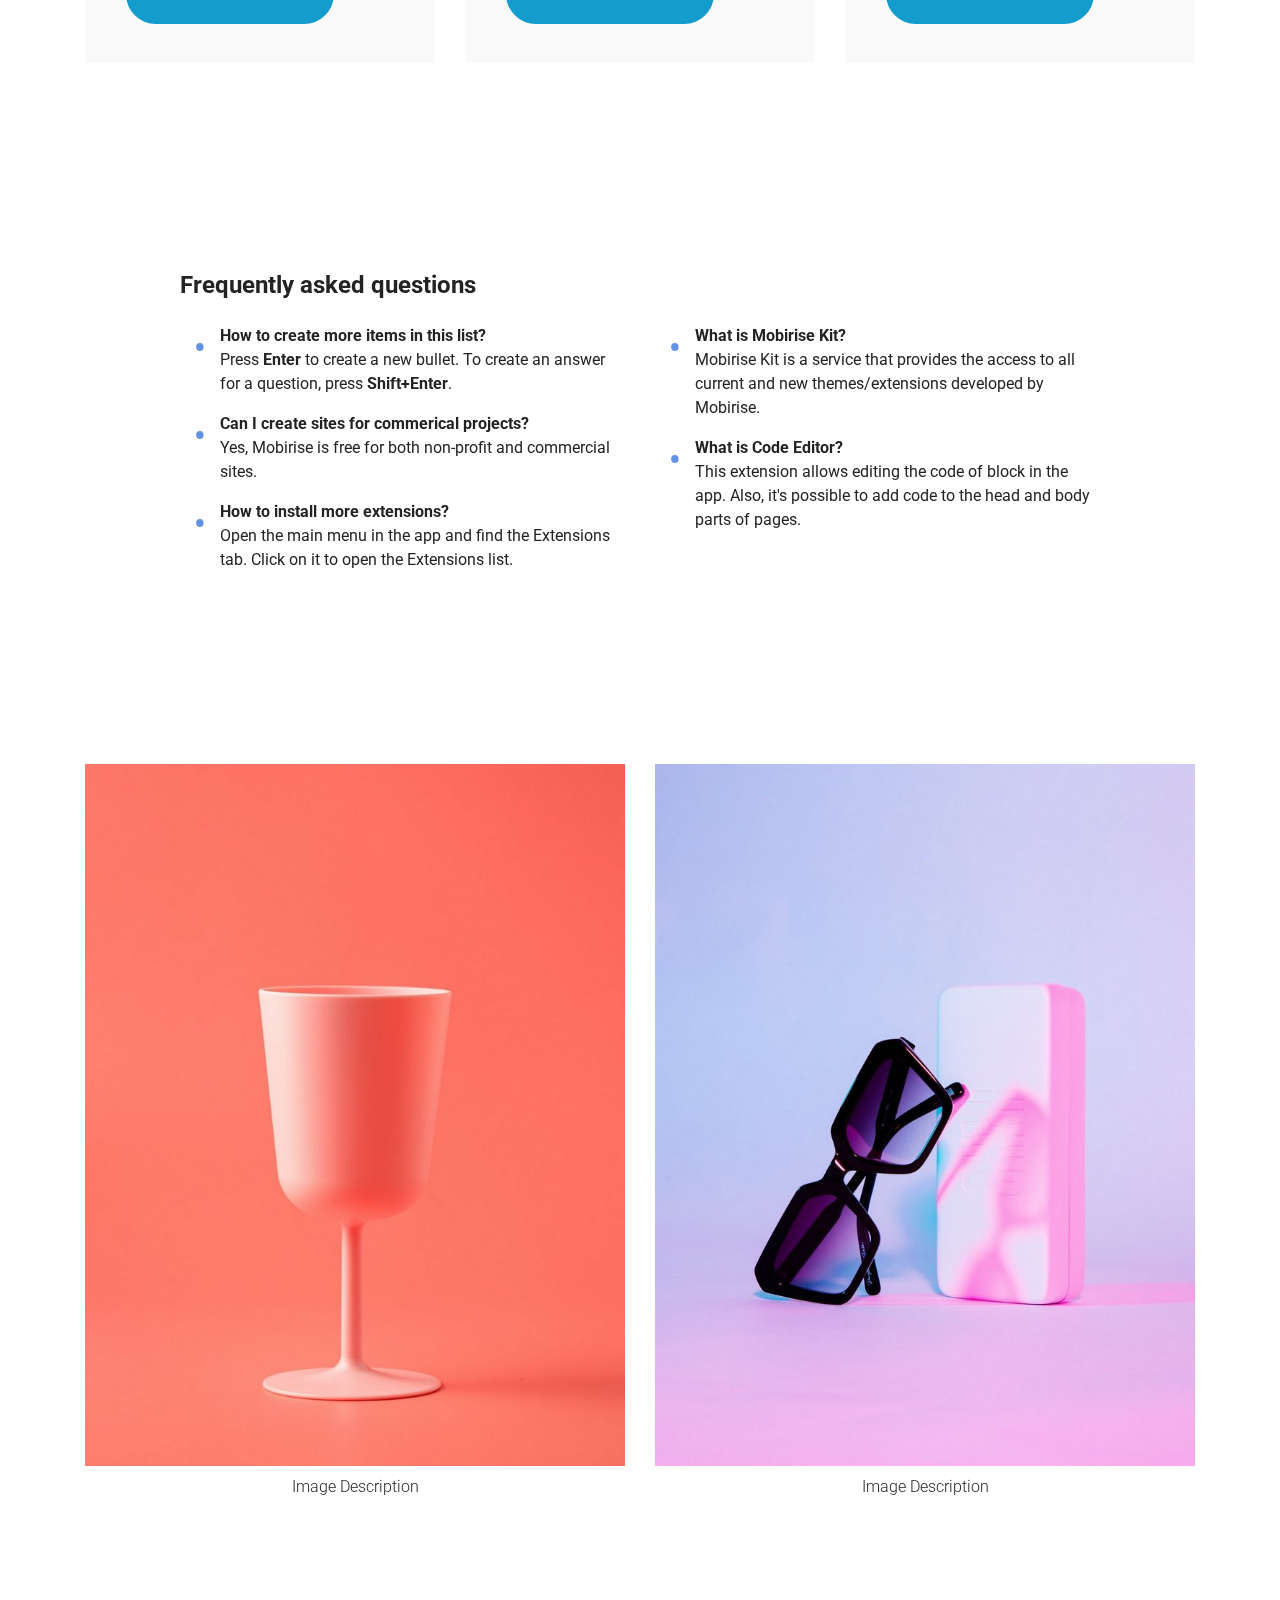
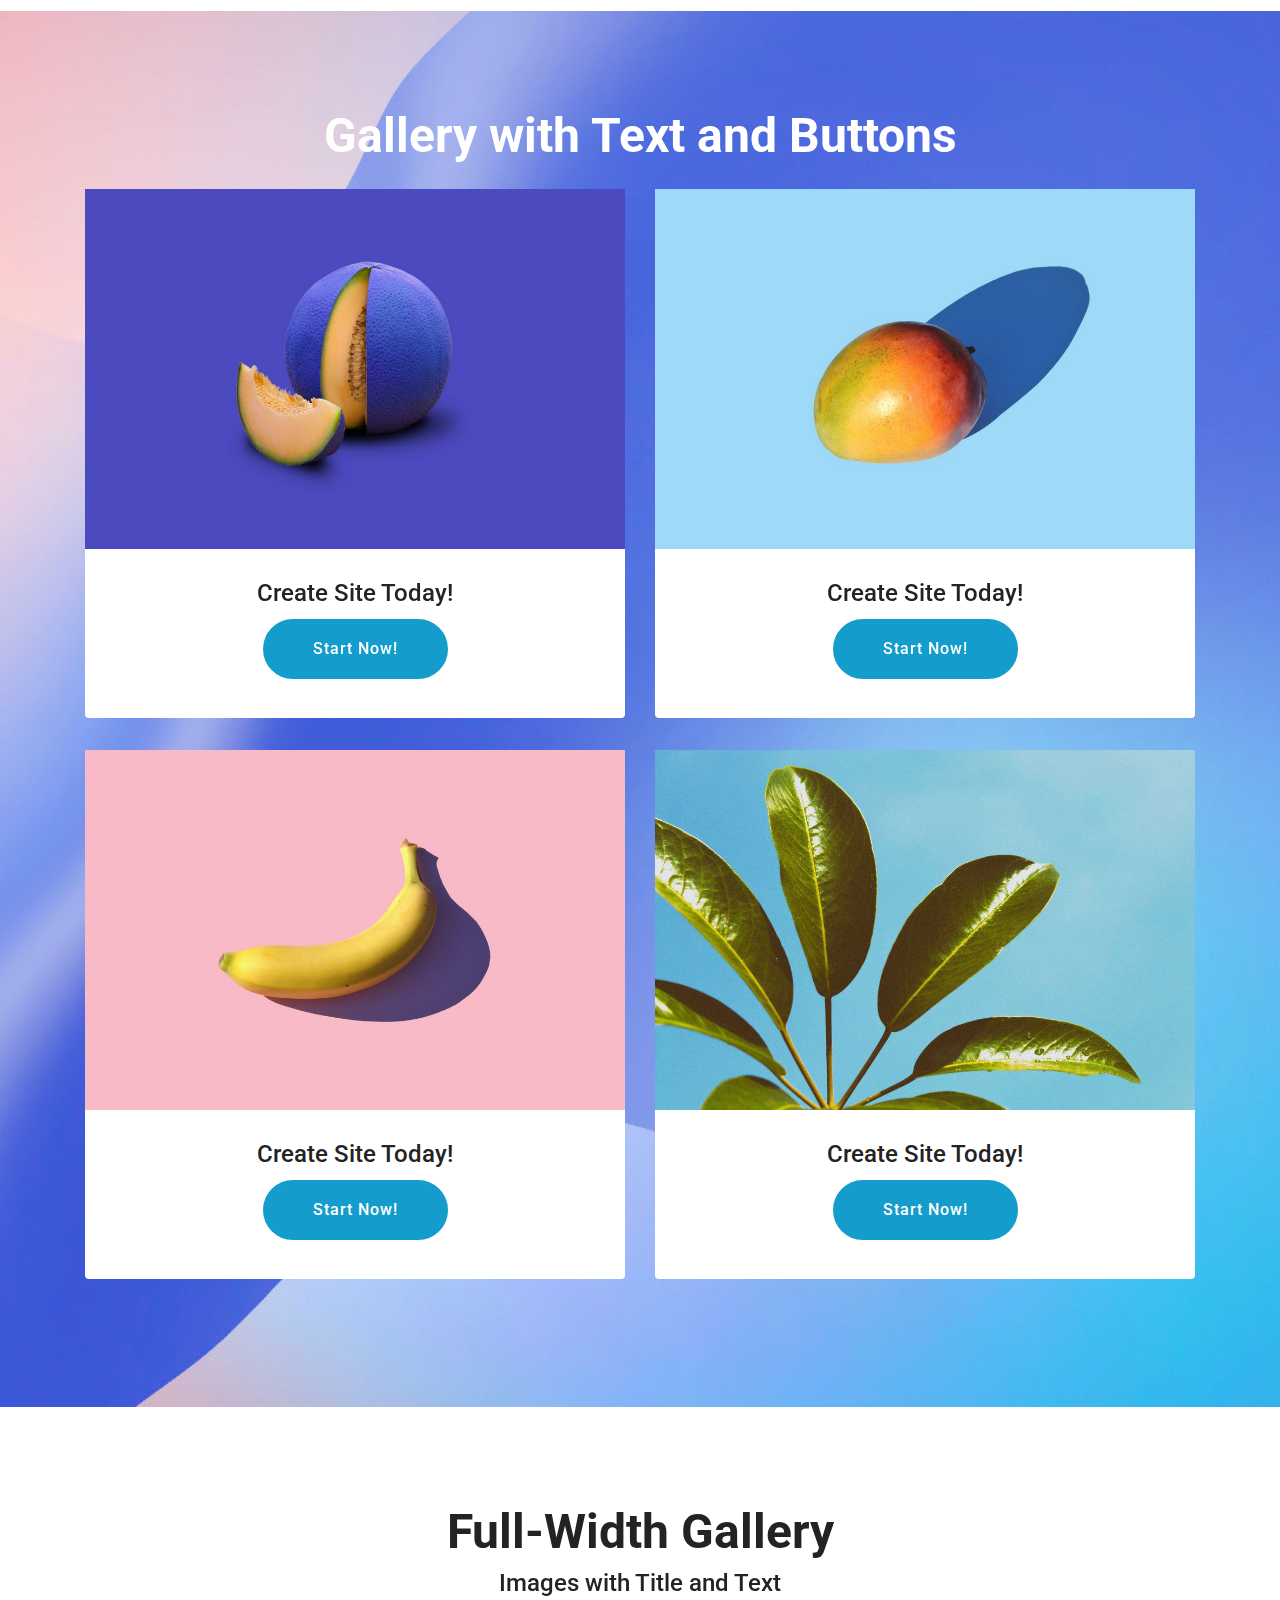
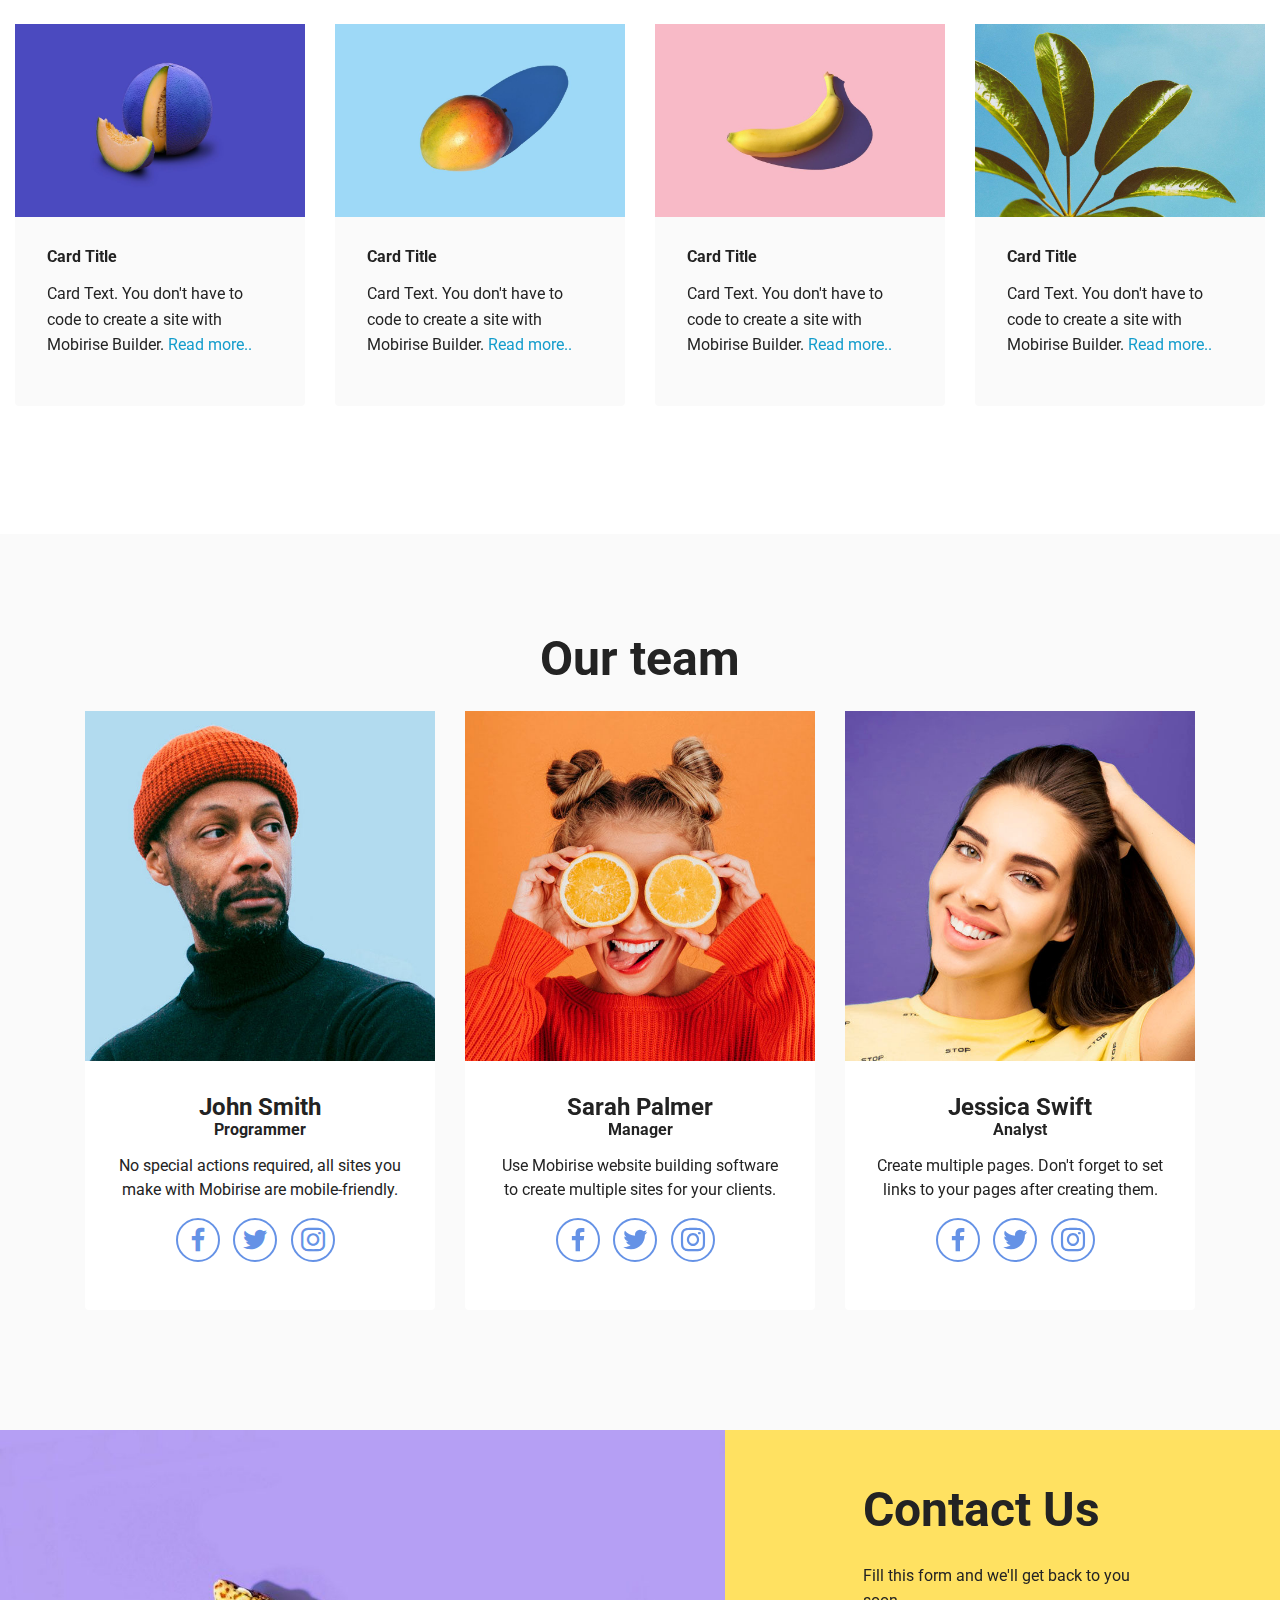
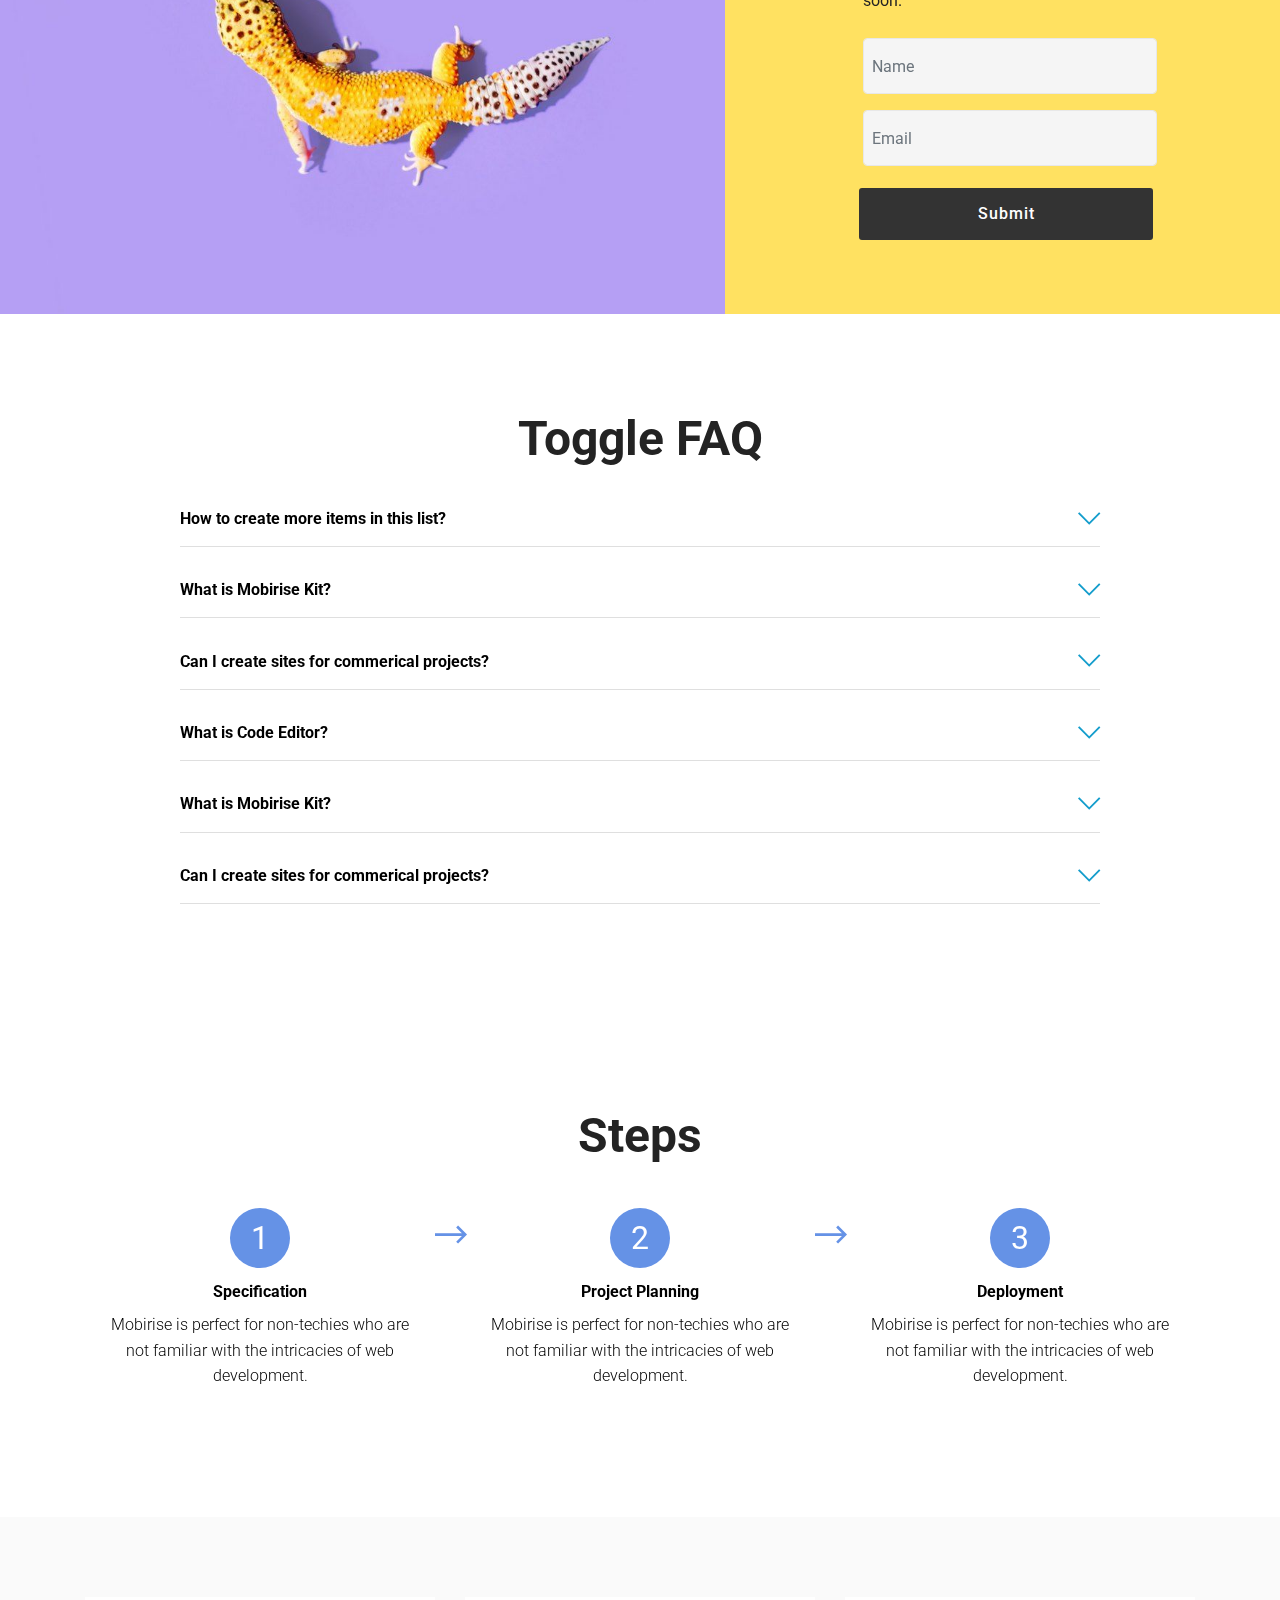
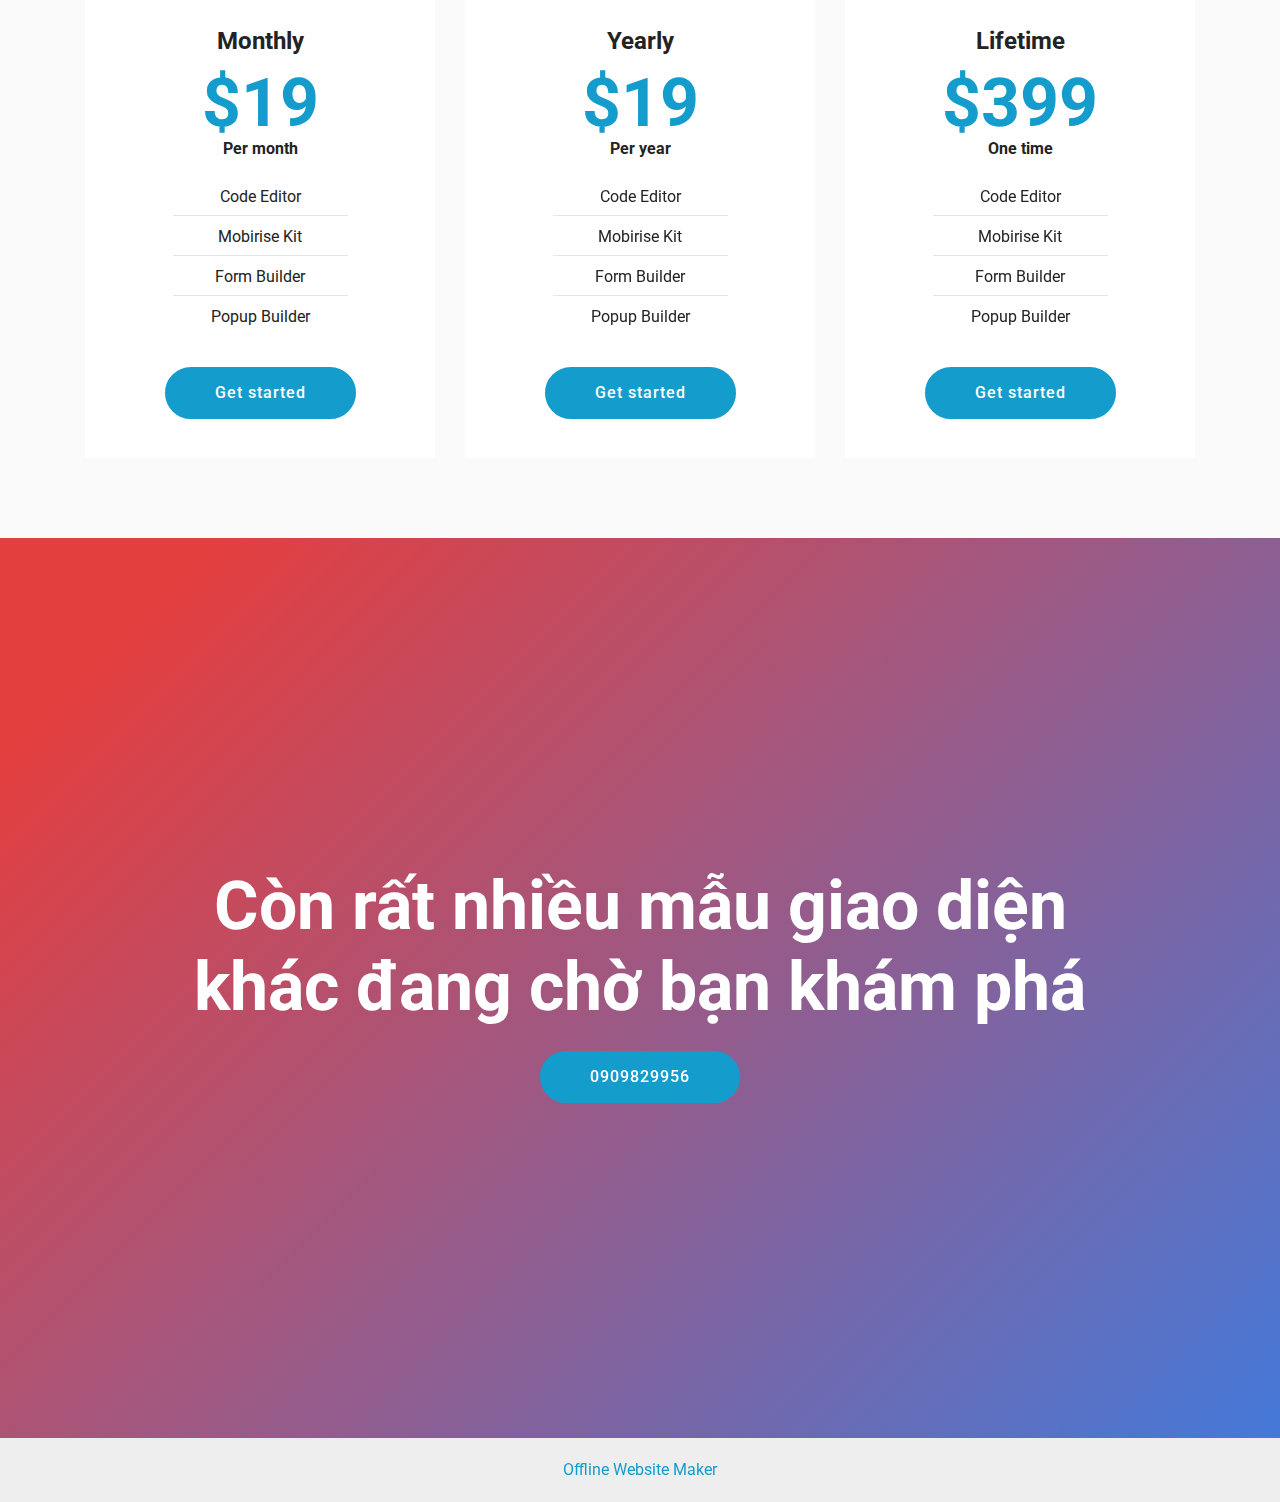
==== commit dc6384ba: "create github pages" ====
--- a/product-1403362803779.html
+++ b/product-1403362803779.html
@@ -765,7 +765,7 @@
                 </div>
             </div>
             <div class="col-lg-3 offset-lg-1 mbr-form" data-form-type="formoid">
-                <form action="https://mobirise.eu/" method="POST" class="mbr-form form-with-styler" data-form-title="Form Name"><input type="hidden" name="email" data-form-email="true" value="qQthxZgpcC+lRPrqdrdIt1hM38moVyenIlDHZbohsBX15i1DJGXwI3OdMVXMf5TPxkn/XzQ12oHMB+8UhEgYbVJP00MiCNTZy4PO3GCJp9q6nMJW0IiLJpX0rY0Mpeyv">
+                <form action="https://mobirise.eu/" method="POST" class="mbr-form form-with-styler" data-form-title="Form Name"><input type="hidden" name="email" data-form-email="true" value="FNVzsnUuPyo3DUpv/YUpHv0hn5BRXr9e8OoYQBgapYgU3eb8p8UlhHJmRi0XiqK39N0Dt8M/a7UbdI528sVYhHf2UZWFHGAq/jGugqiBYhPfPoakZzVQavzH7598kqCF">
                     <div class="row">
                         <div hidden="hidden" data-form-alert="" class="alert alert-success col-12">Thanks for filling out the form!</div>
                         <div hidden="hidden" data-form-alert-danger="" class="alert alert-danger col-12">
@@ -1107,7 +1107,7 @@
             </div>
         </div>
     </div>
-</section><section class="display-7" style="padding: 0;align-items: center;justify-content: center;flex-wrap: wrap;    align-content: center;display: flex;position: relative;height: 4rem;"><a href="https://mobiri.se/102854" style="flex: 1 1;height: 4rem;position: absolute;width: 100%;z-index: 1;"><img alt="" style="height: 4rem;" src="[data-uri]"></a><p style="margin: 0;text-align: center;" class="display-7">&#8204;</p><a style="z-index:1" href="https://mobirise.com/html-editor.html">WYSIWYG HTML Editor</a></section><script src="assets/popper/popper.min.js"></script>  <script src="assets/web/assets/jquery/jquery.min.js"></script>  <script src="assets/bootstrap/js/bootstrap.min.js"></script>  <script src="assets/tether/tether.min.js"></script>  <script src="assets/smoothscroll/smooth-scroll.js"></script>  <script src="assets/parallax/jarallax.min.js"></script>  <script src="assets/formstyler/jquery.formstyler.js"></script>  <script src="assets/formstyler/jquery.formstyler.min.js"></script>  <script src="assets/datepicker/jquery.datetimepicker.full.js"></script>  <script src="assets/mbr-switch-arrow/mbr-switch-arrow.js"></script>  <script src="assets/theme/js/script.js"></script>  <script src="assets/formoid/formoid.min.js"></script>  
+</section><section class="display-7" style="padding: 0;align-items: center;justify-content: center;flex-wrap: wrap;    align-content: center;display: flex;position: relative;height: 4rem;"><a href="https://mobiri.se/102854" style="flex: 1 1;height: 4rem;position: absolute;width: 100%;z-index: 1;"><img alt="" style="height: 4rem;" src="[data-uri]"></a><p style="margin: 0;text-align: center;" class="display-7">&#8204;</p><a style="z-index:1" href="https://mobirise.com/offline-website-builder.html">Offline Website Maker</a></section><script src="assets/popper/popper.min.js"></script>  <script src="assets/web/assets/jquery/jquery.min.js"></script>  <script src="assets/bootstrap/js/bootstrap.min.js"></script>  <script src="assets/tether/tether.min.js"></script>  <script src="assets/smoothscroll/smooth-scroll.js"></script>  <script src="assets/parallax/jarallax.min.js"></script>  <script src="assets/formstyler/jquery.formstyler.js"></script>  <script src="assets/formstyler/jquery.formstyler.min.js"></script>  <script src="assets/datepicker/jquery.datetimepicker.full.js"></script>  <script src="assets/mbr-switch-arrow/mbr-switch-arrow.js"></script>  <script src="assets/theme/js/script.js"></script>  <script src="assets/formoid/formoid.min.js"></script>  
   
   
 </body>
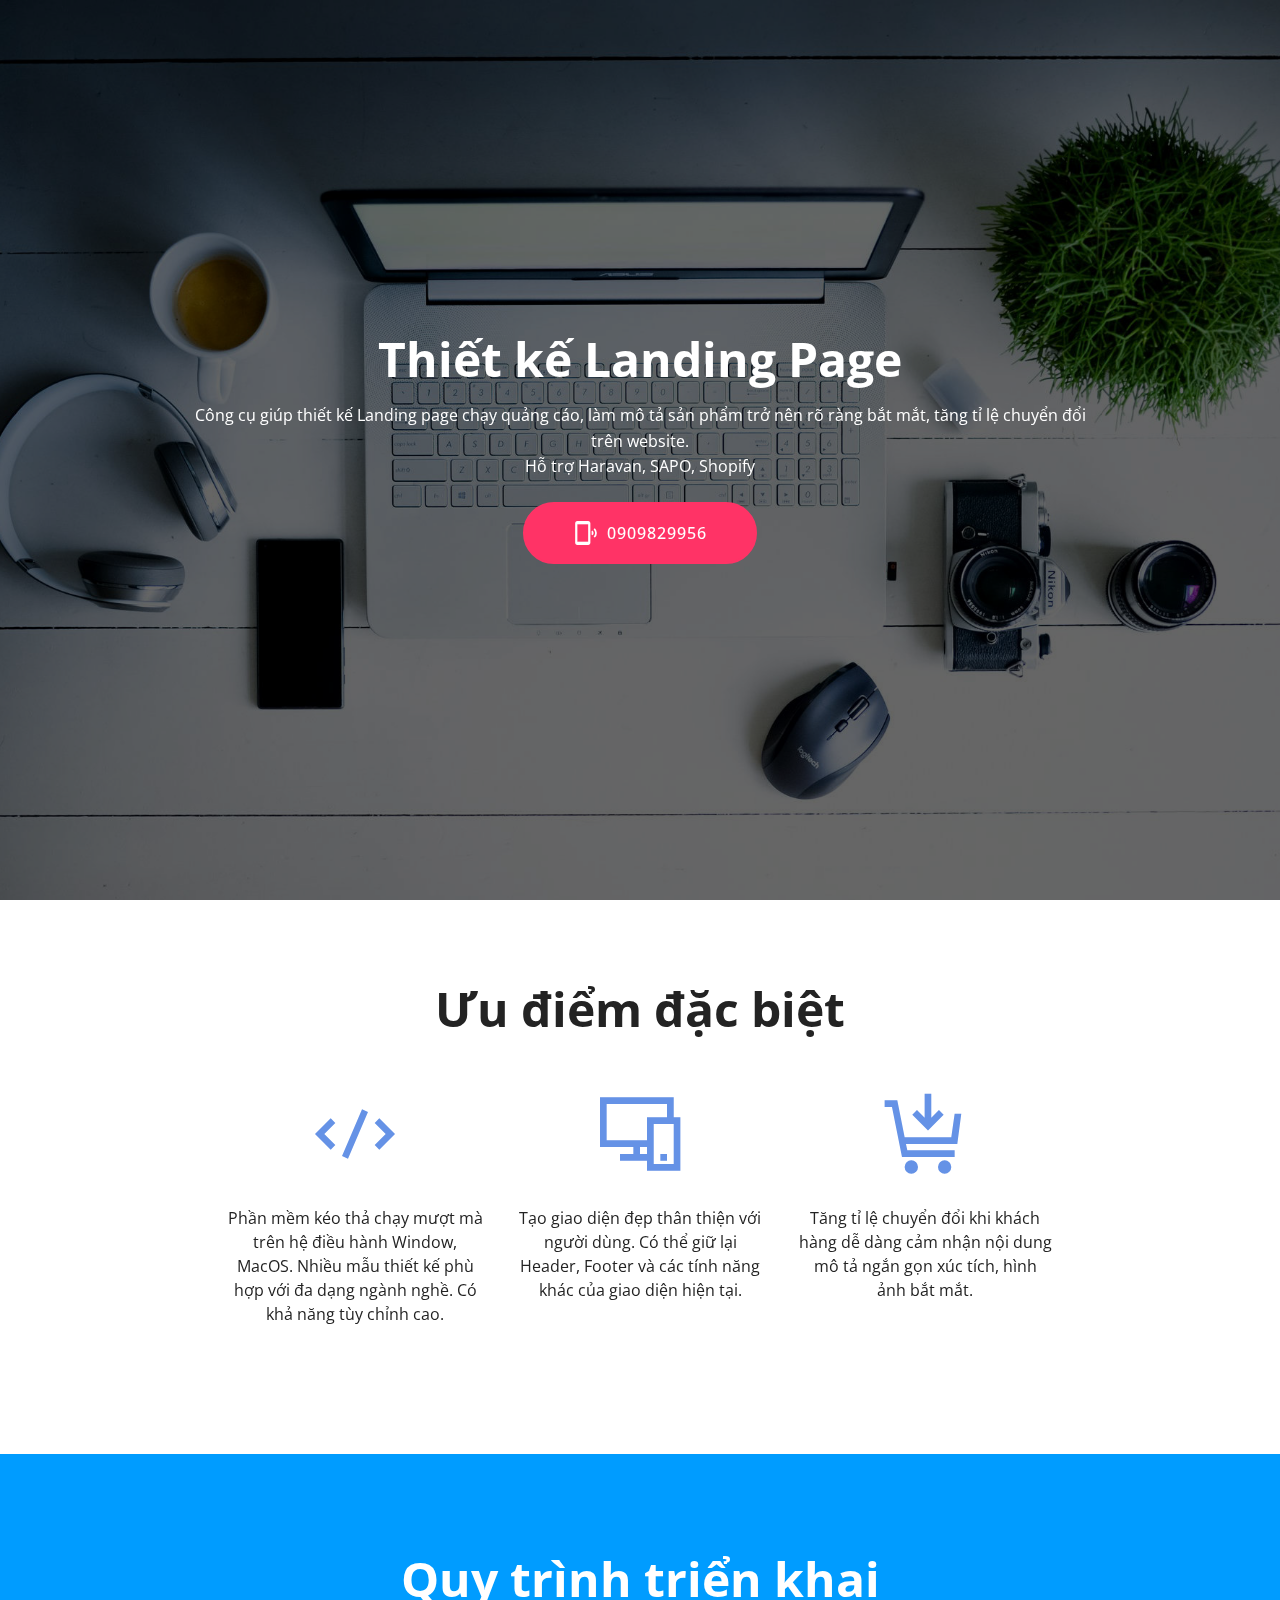
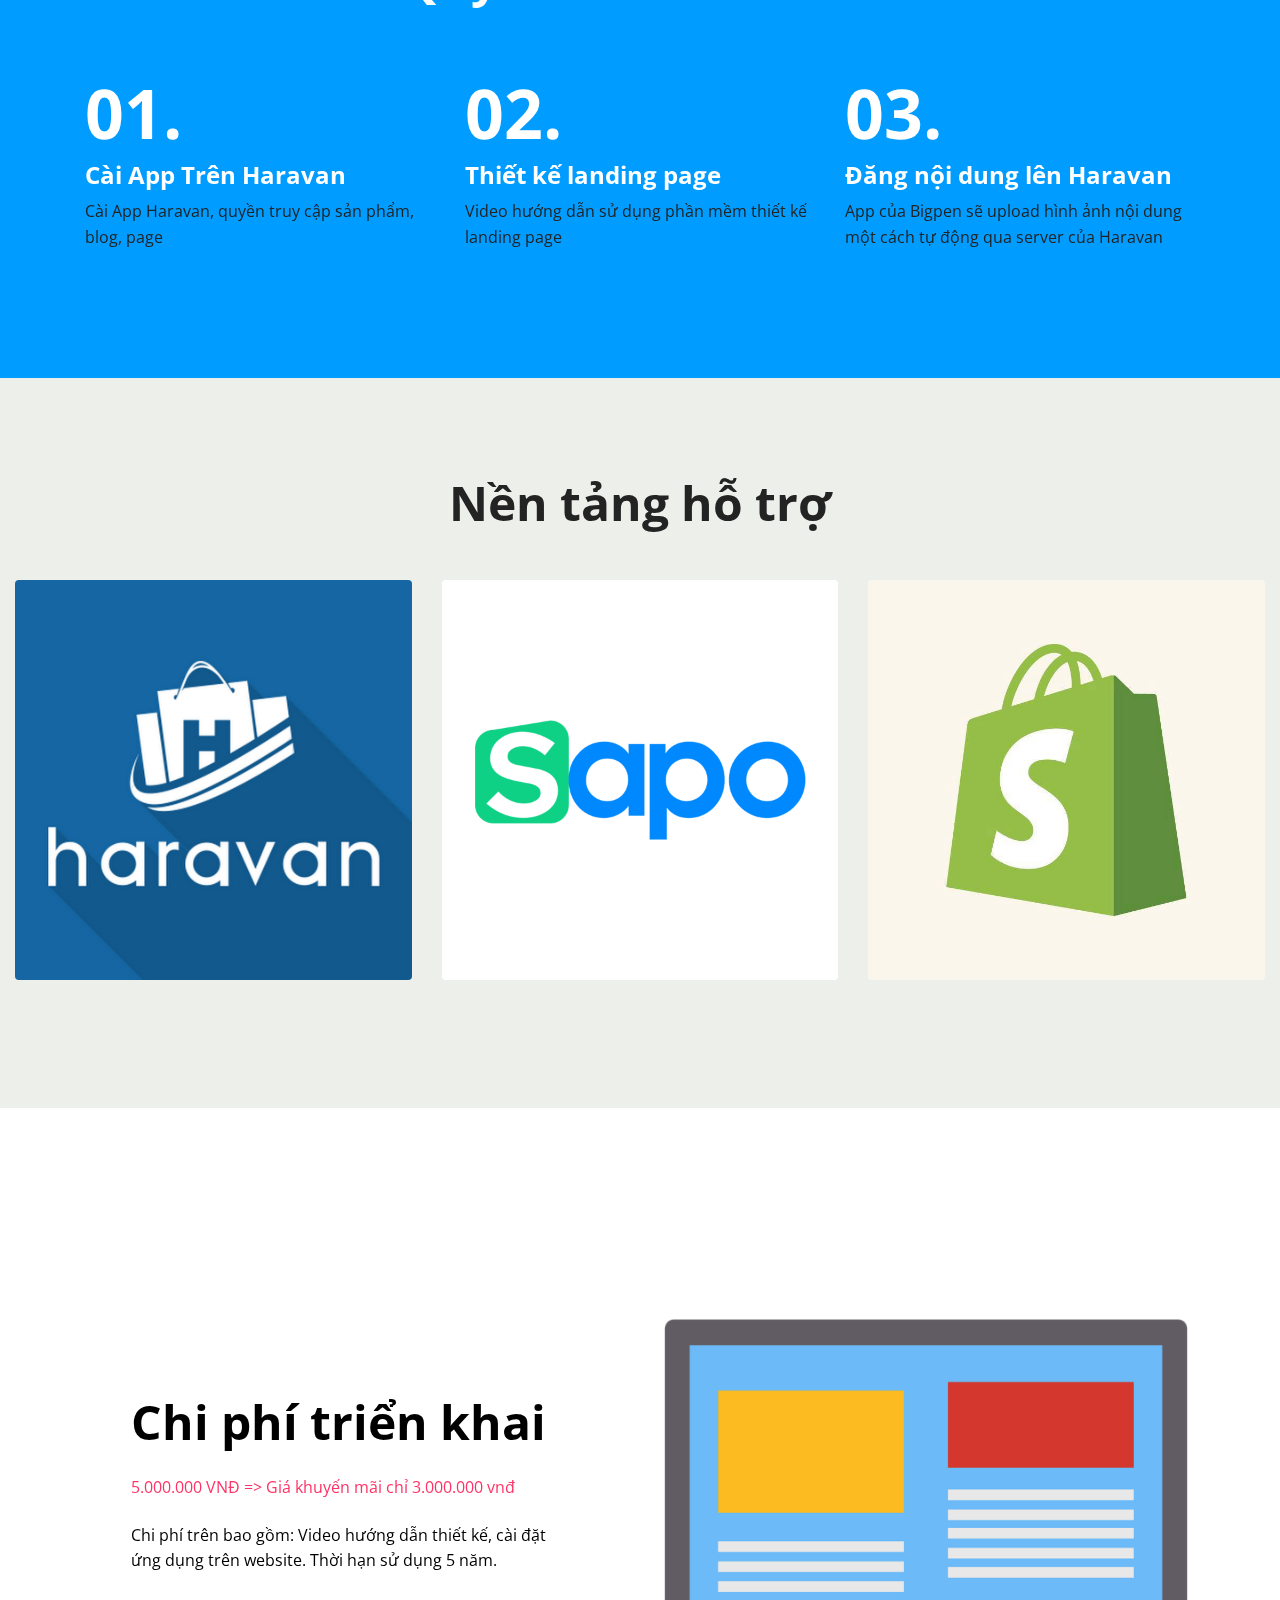
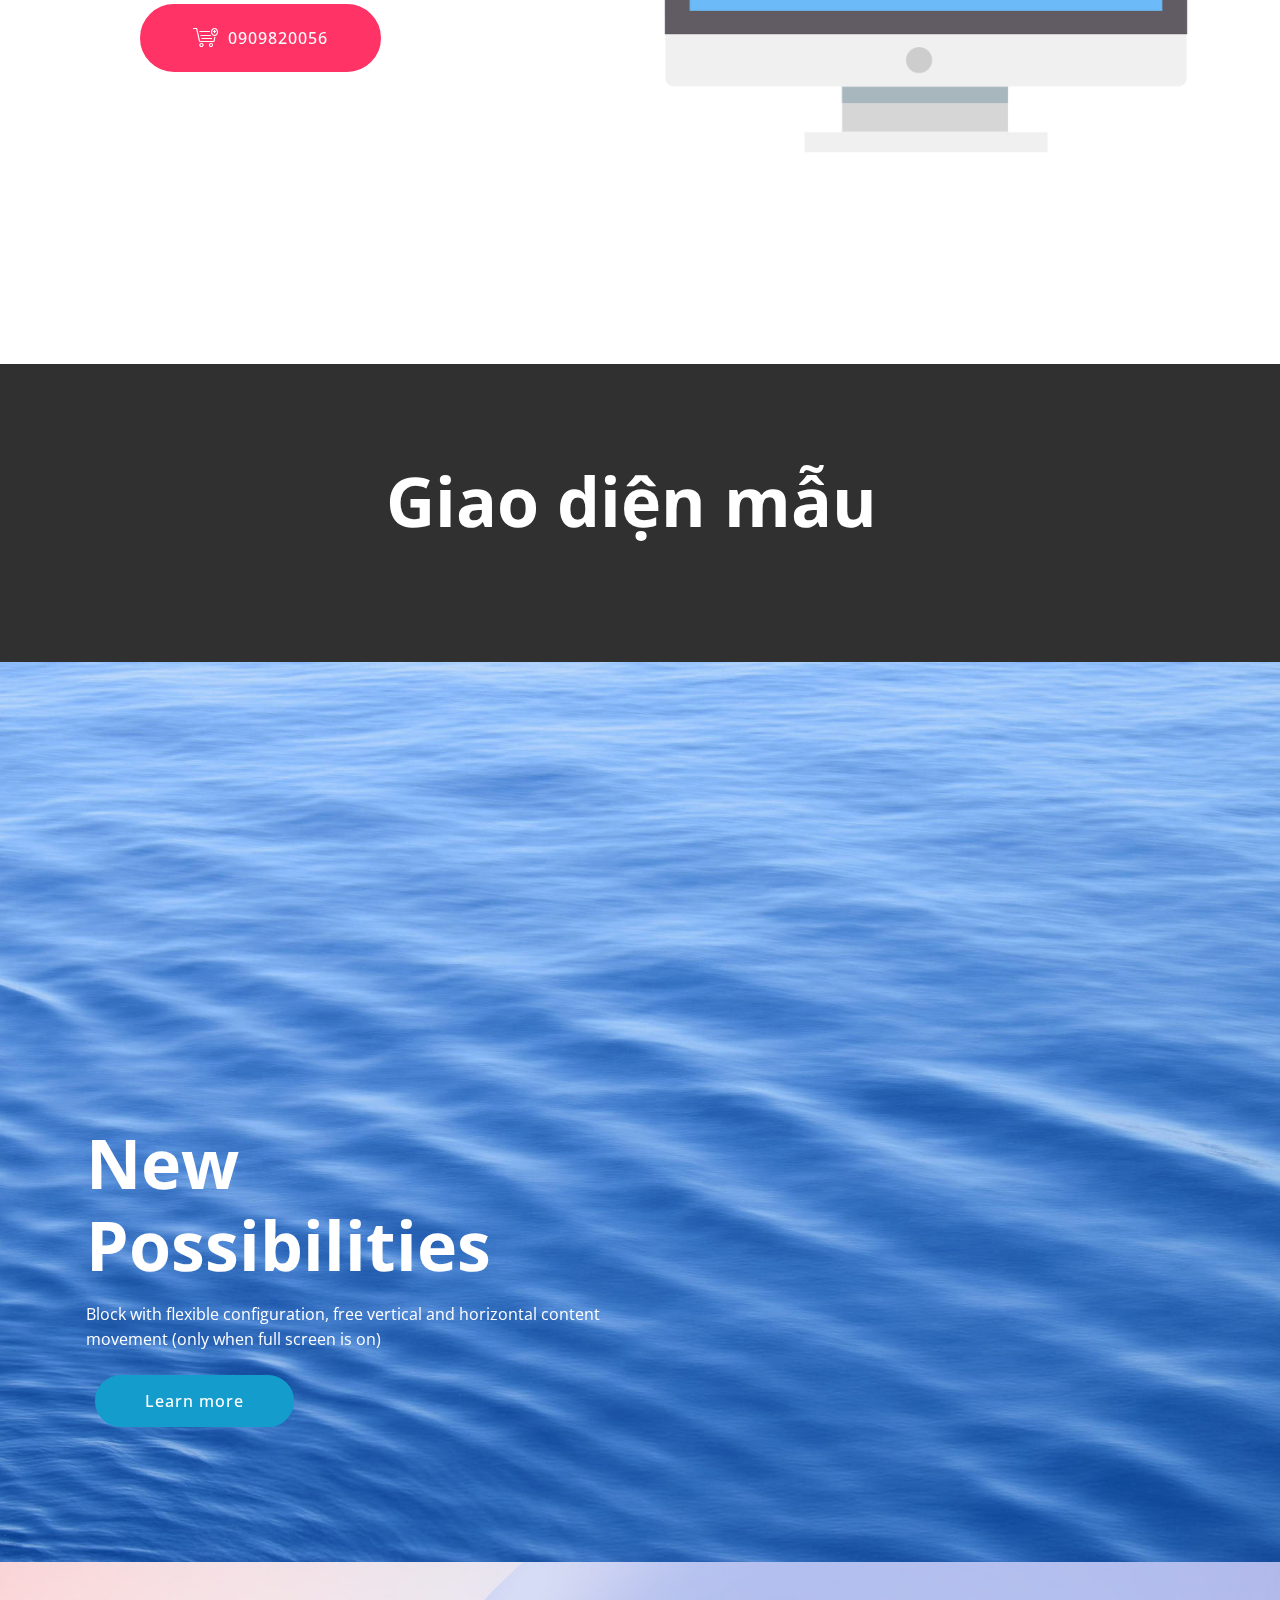
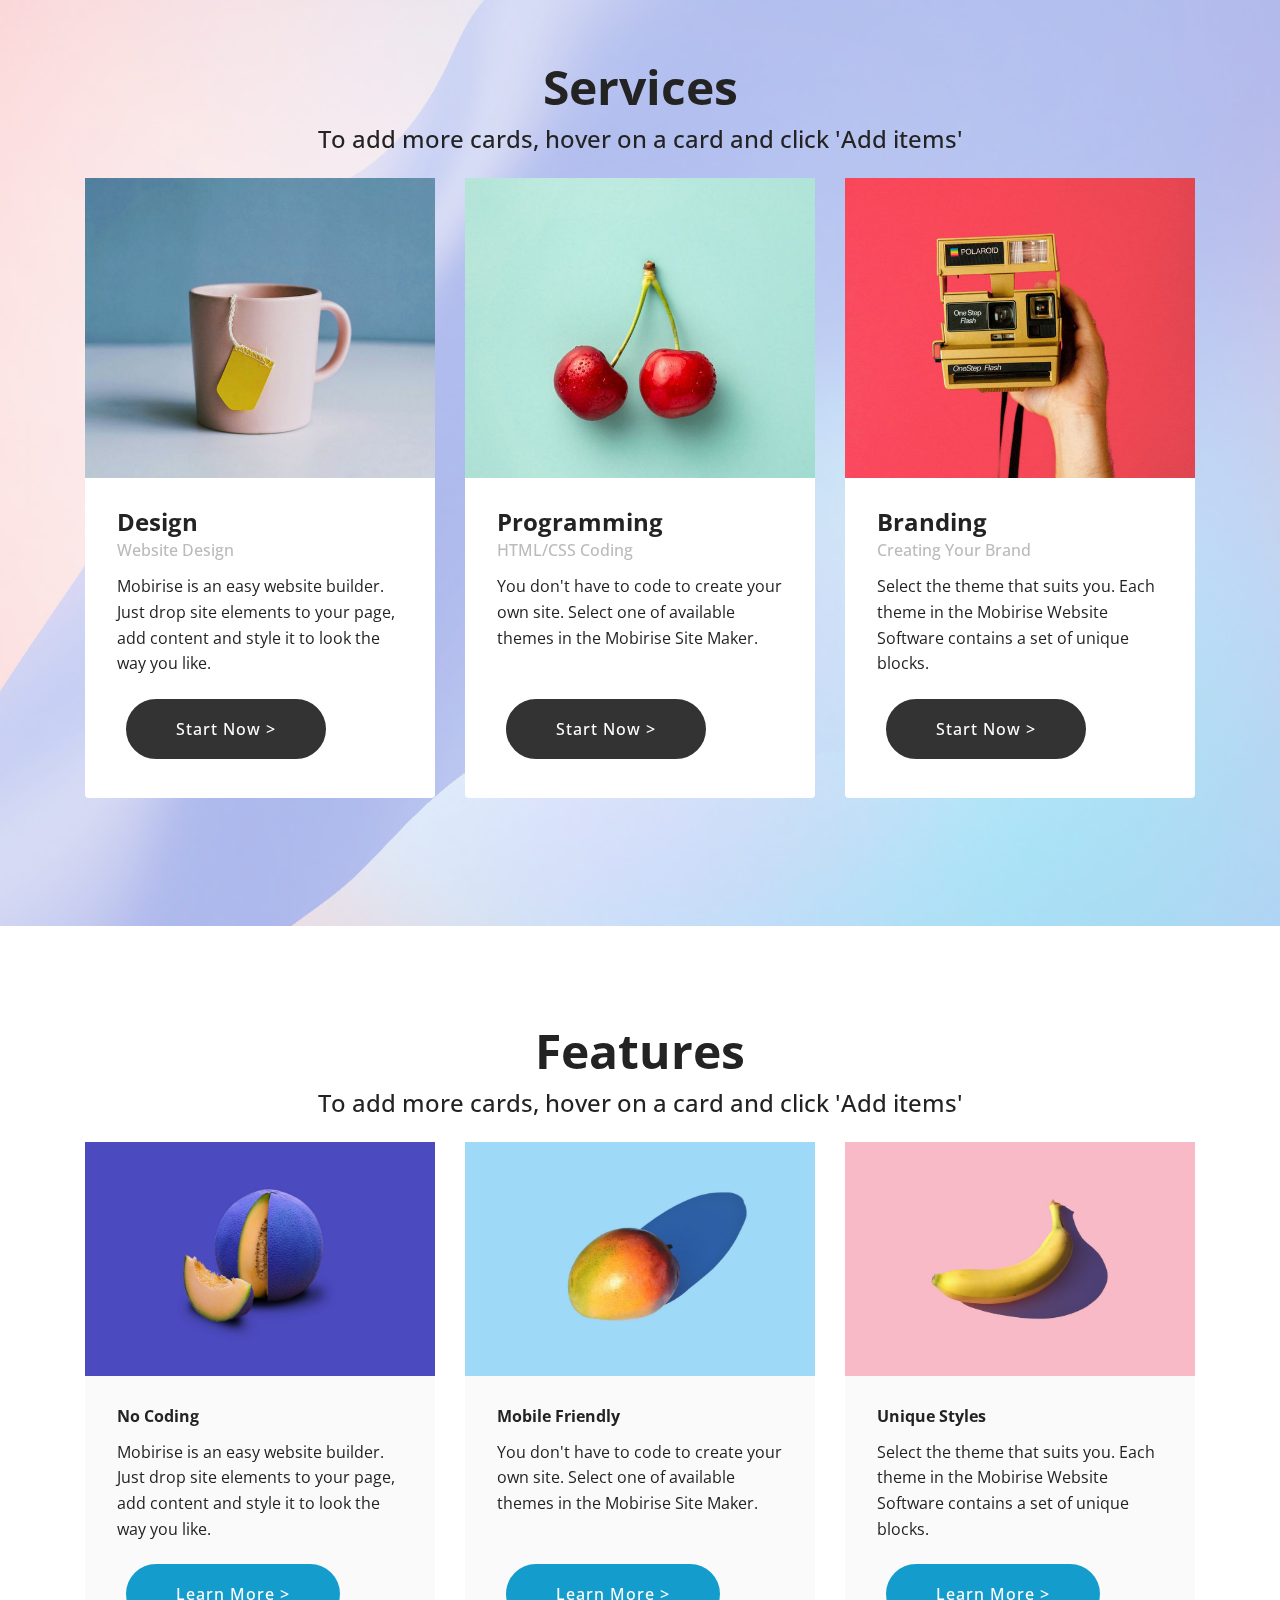
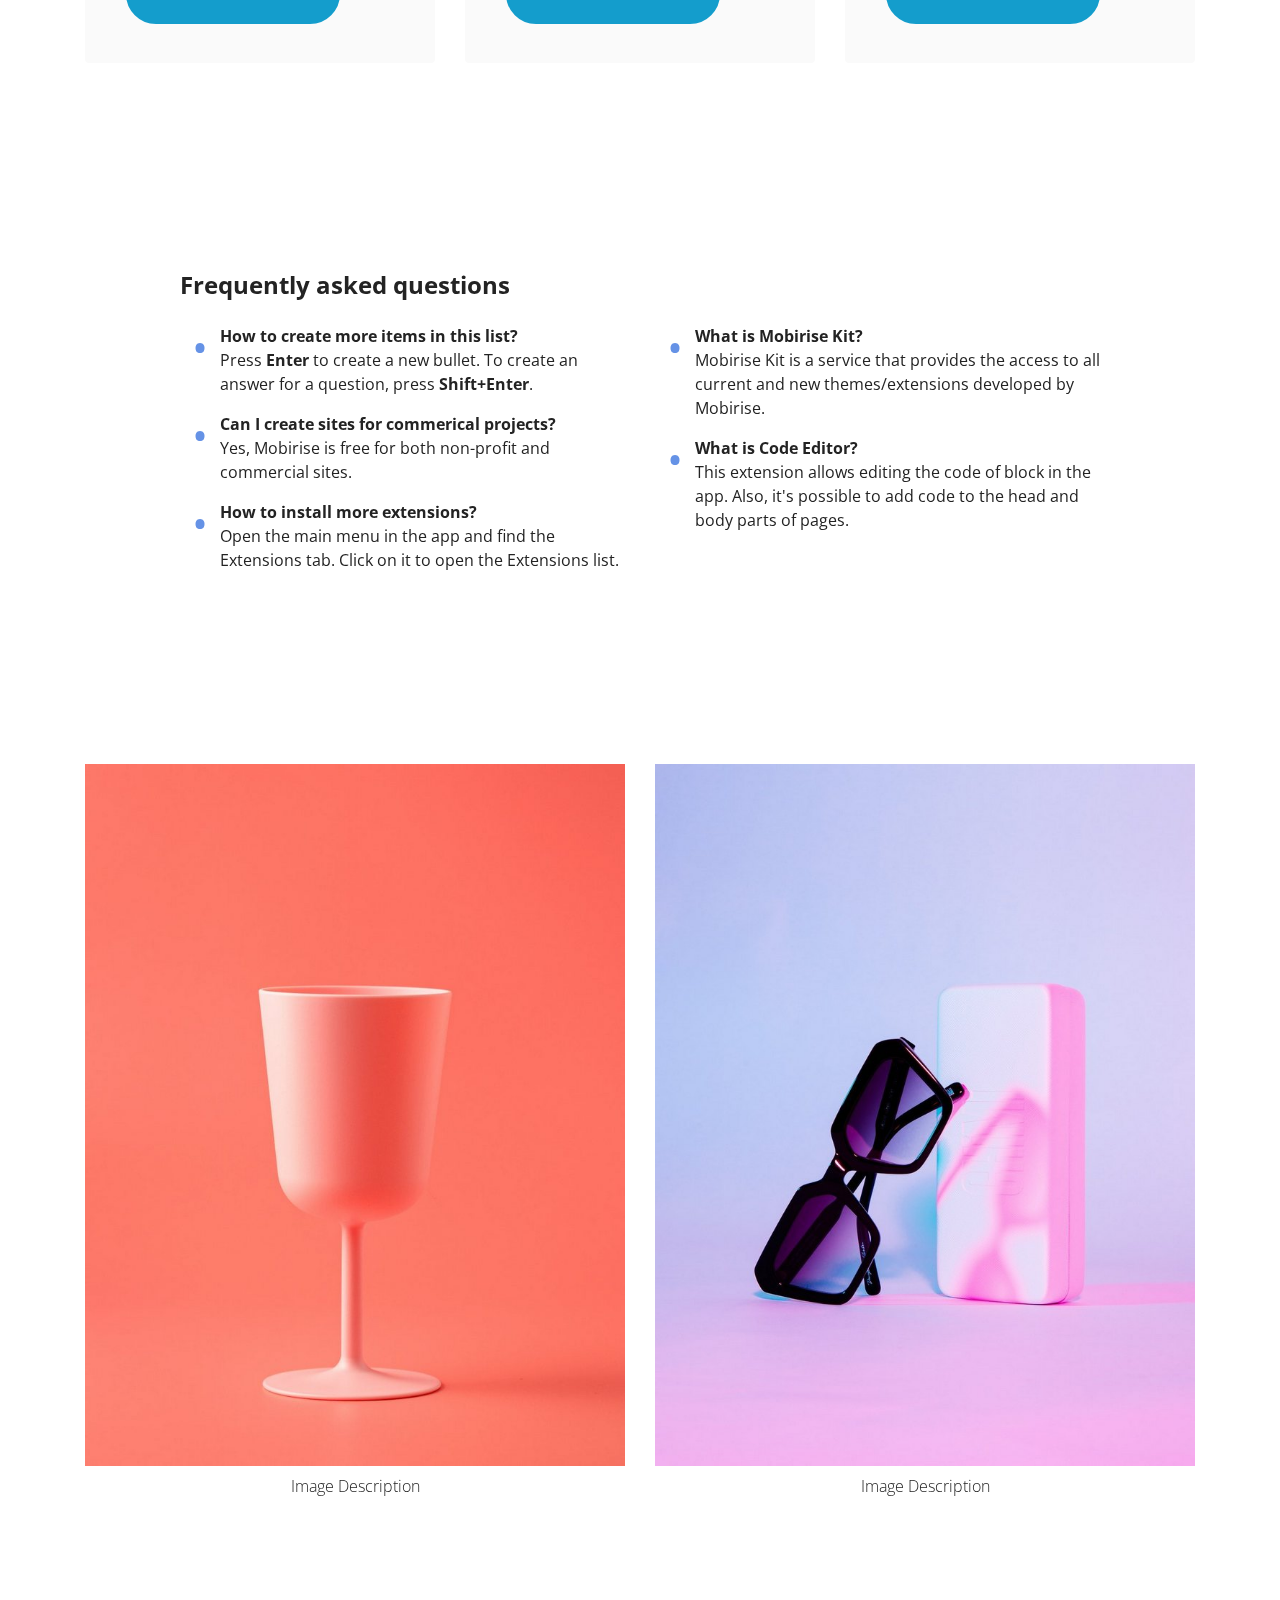
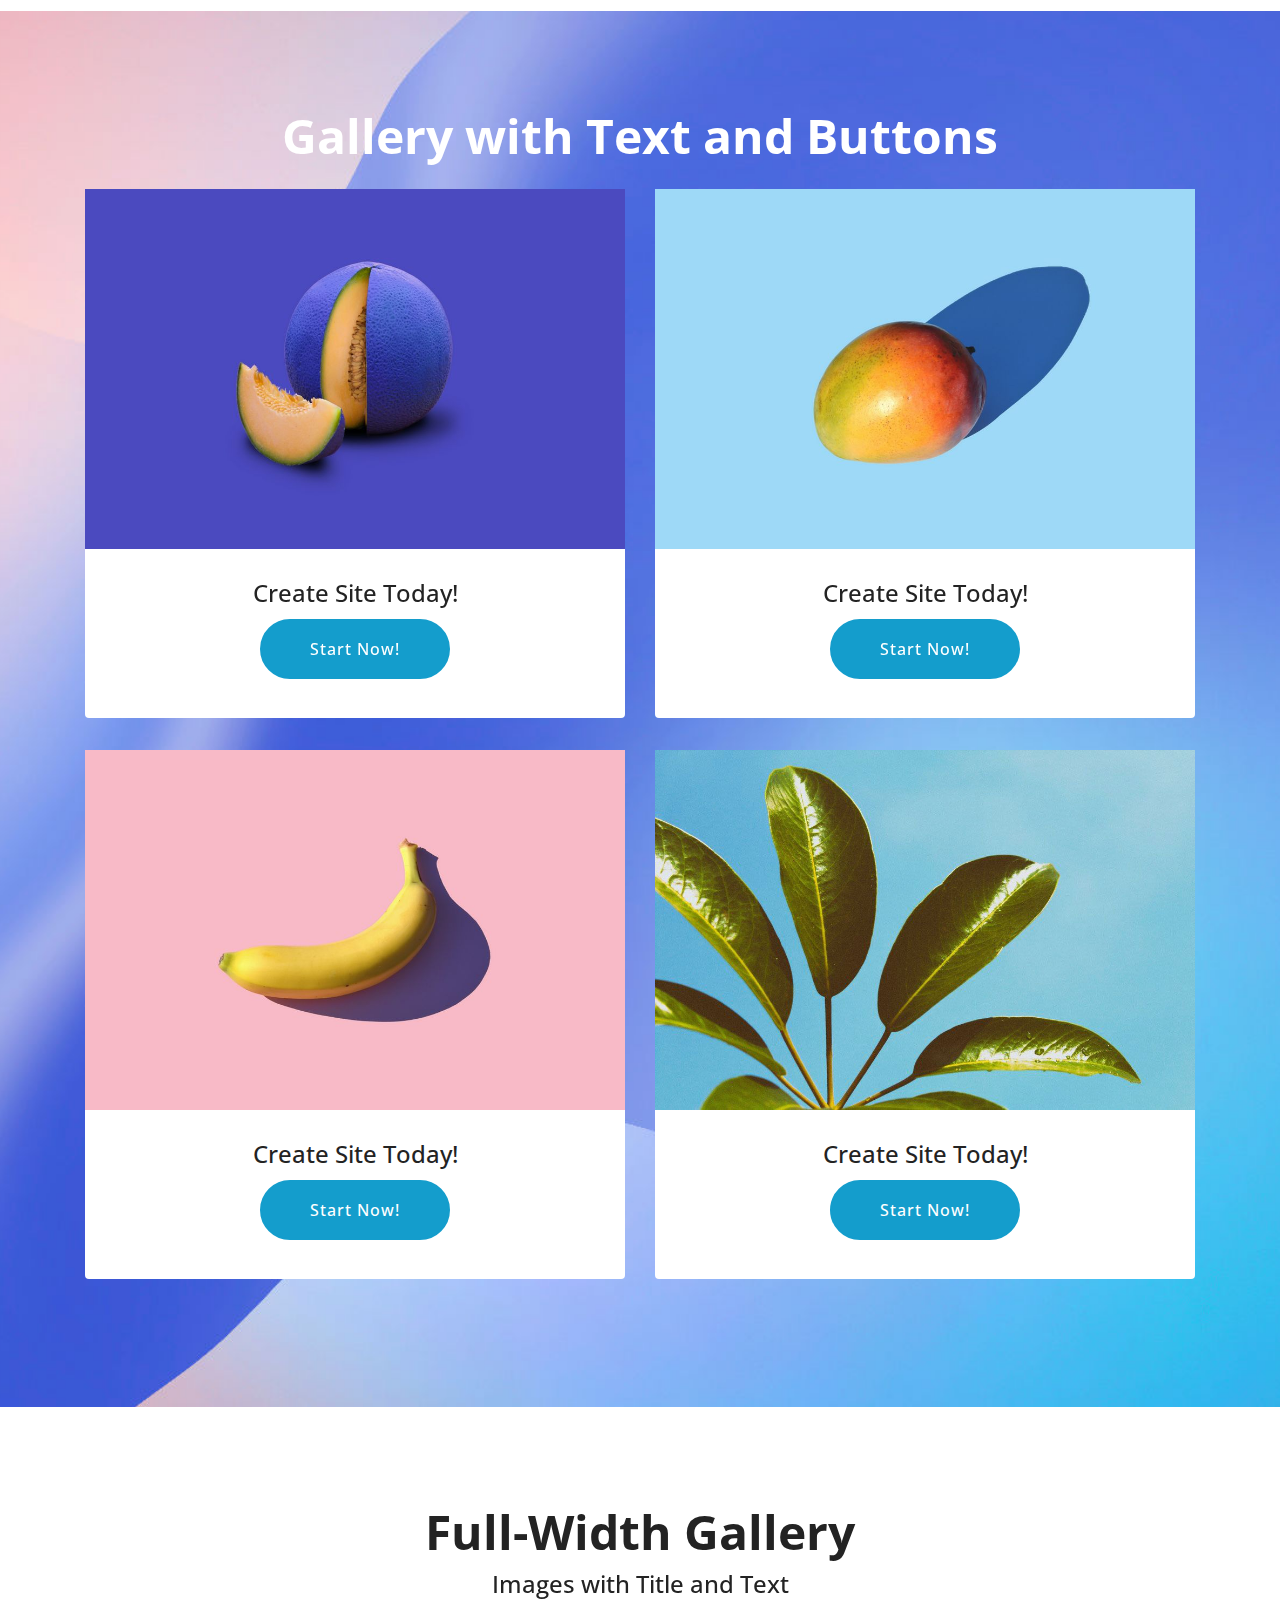
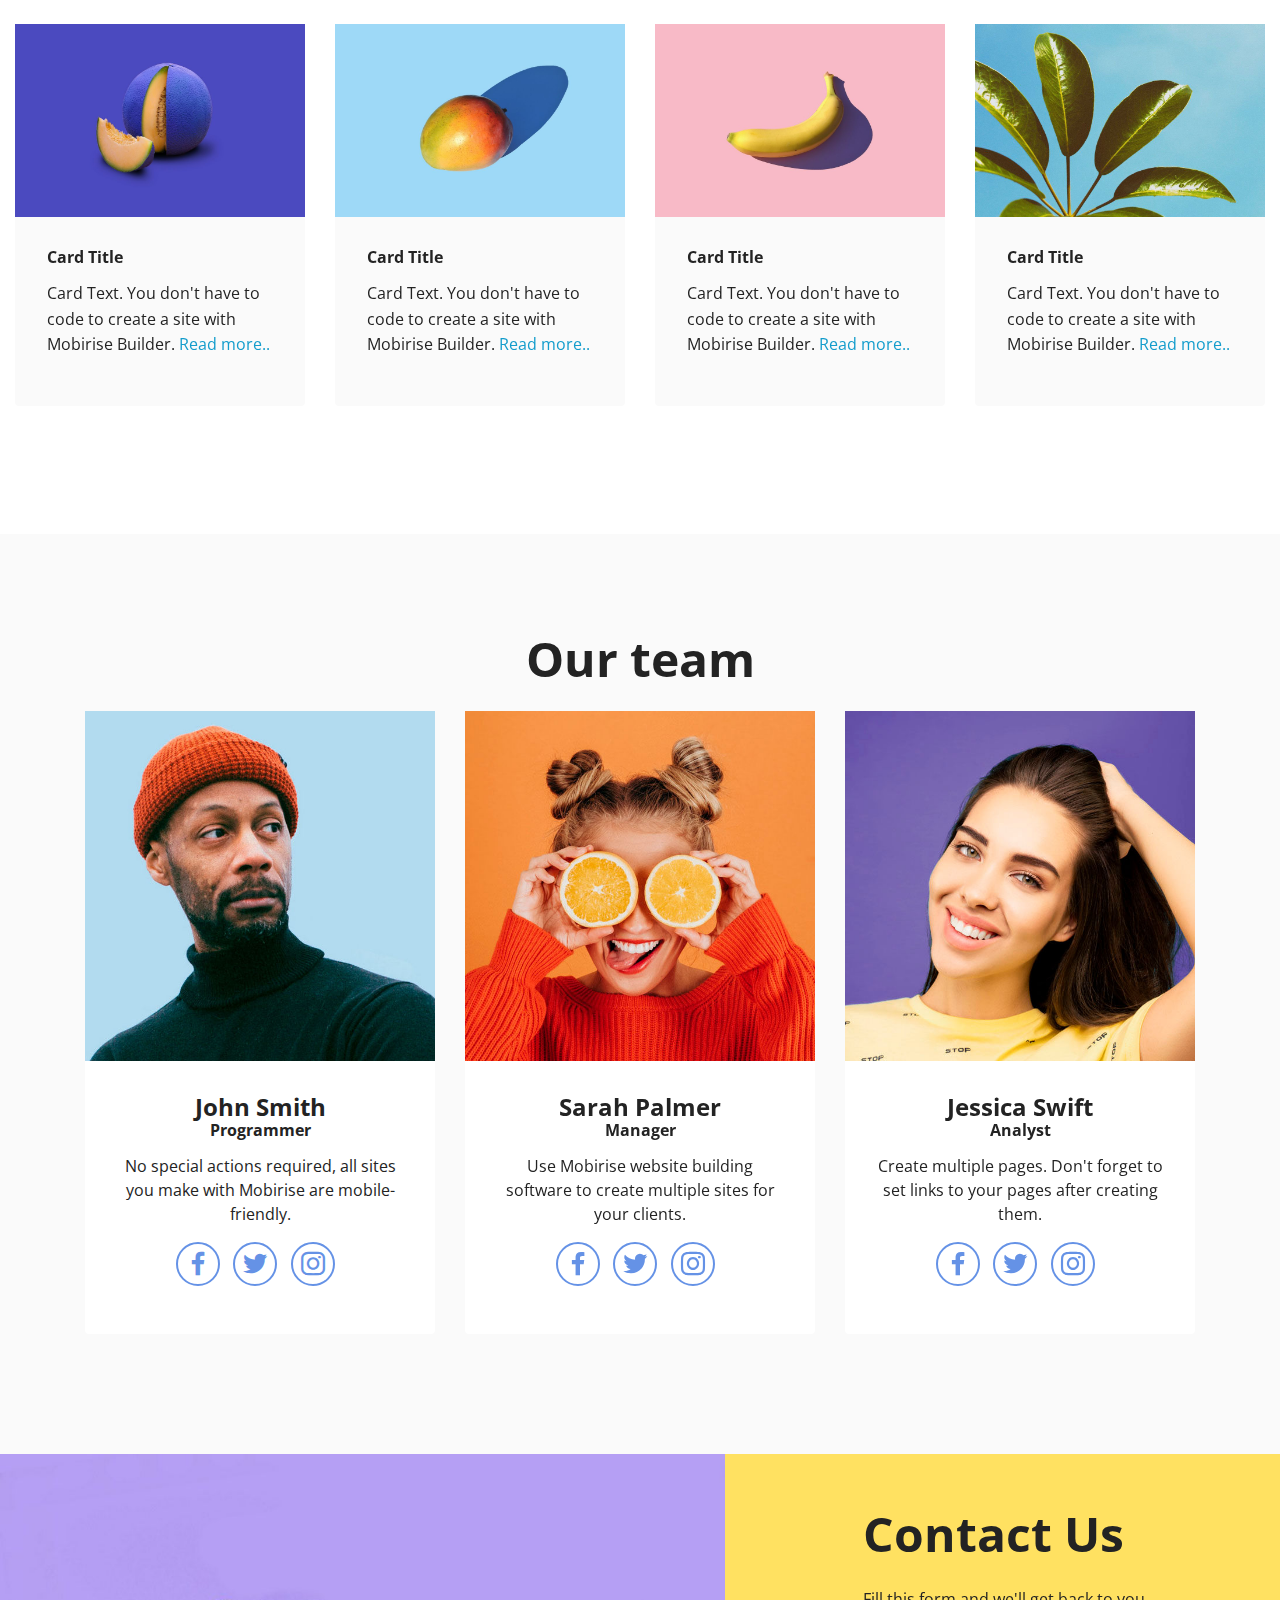
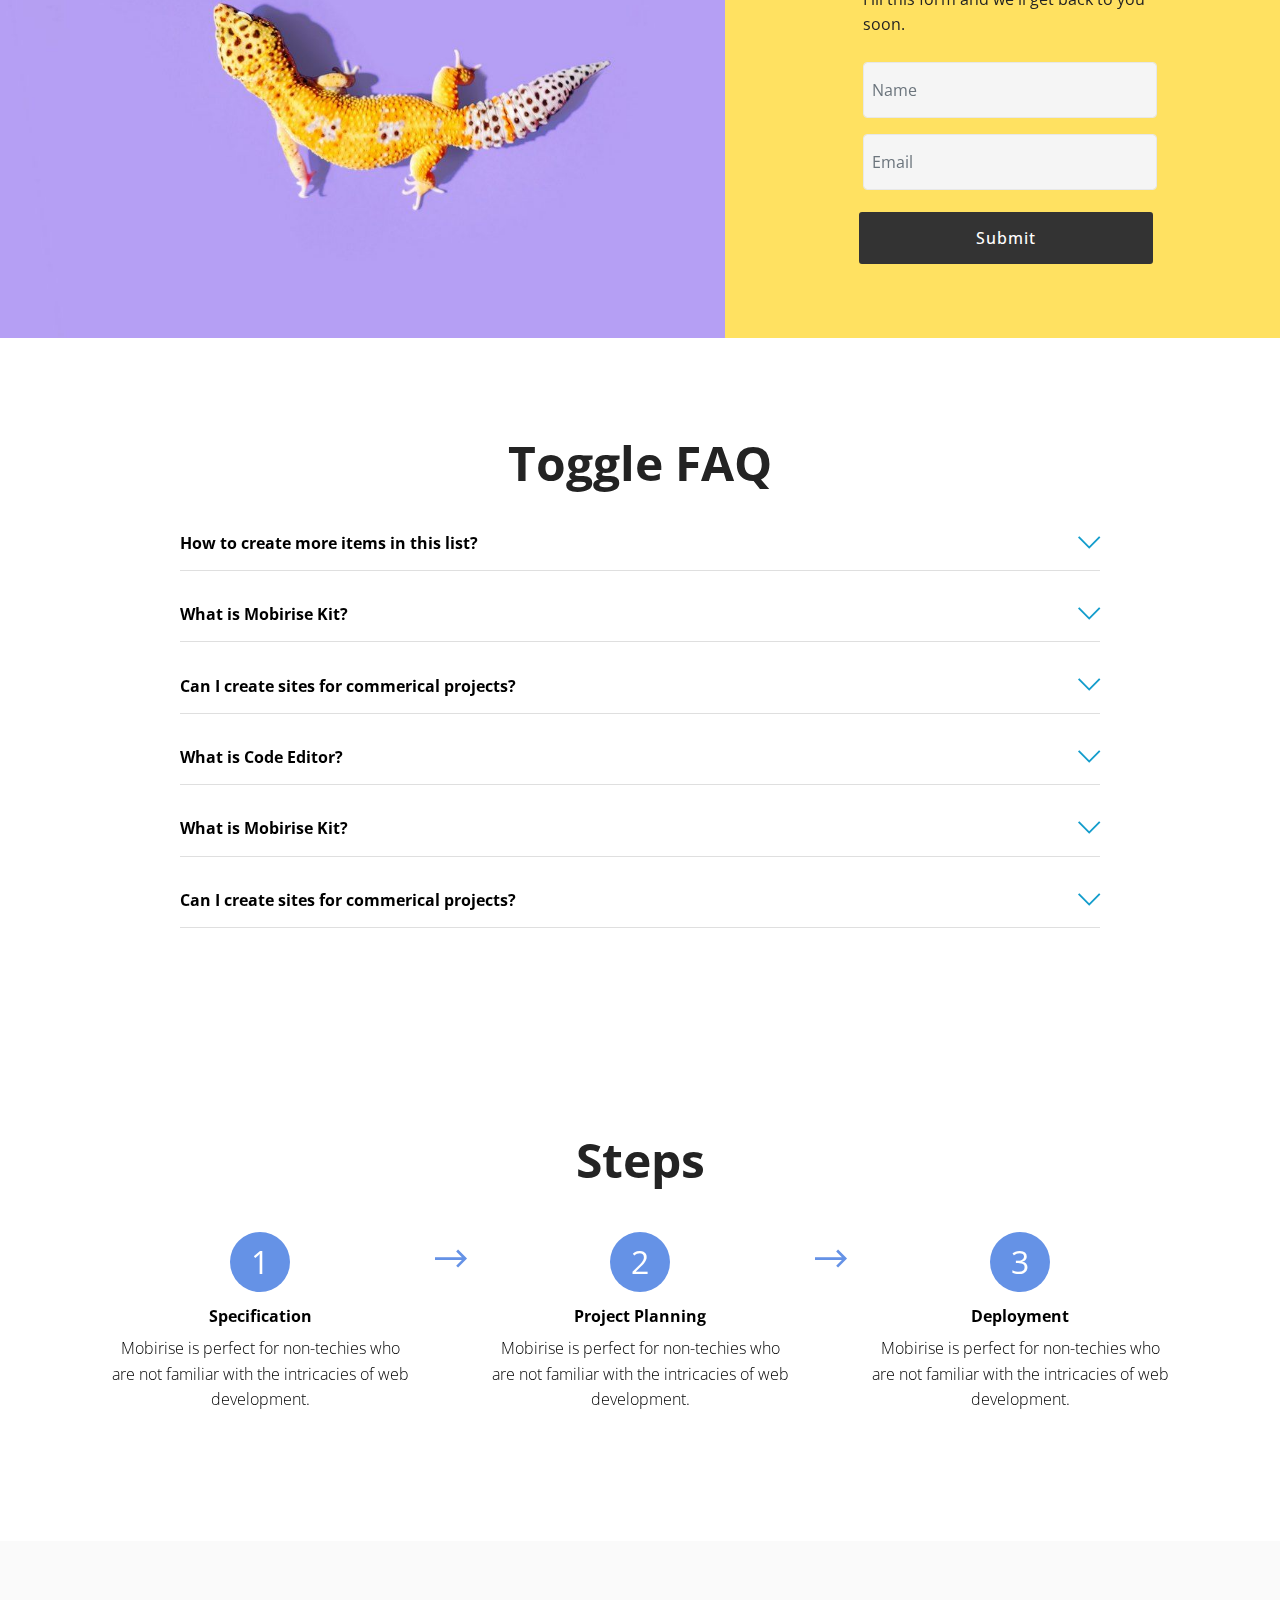
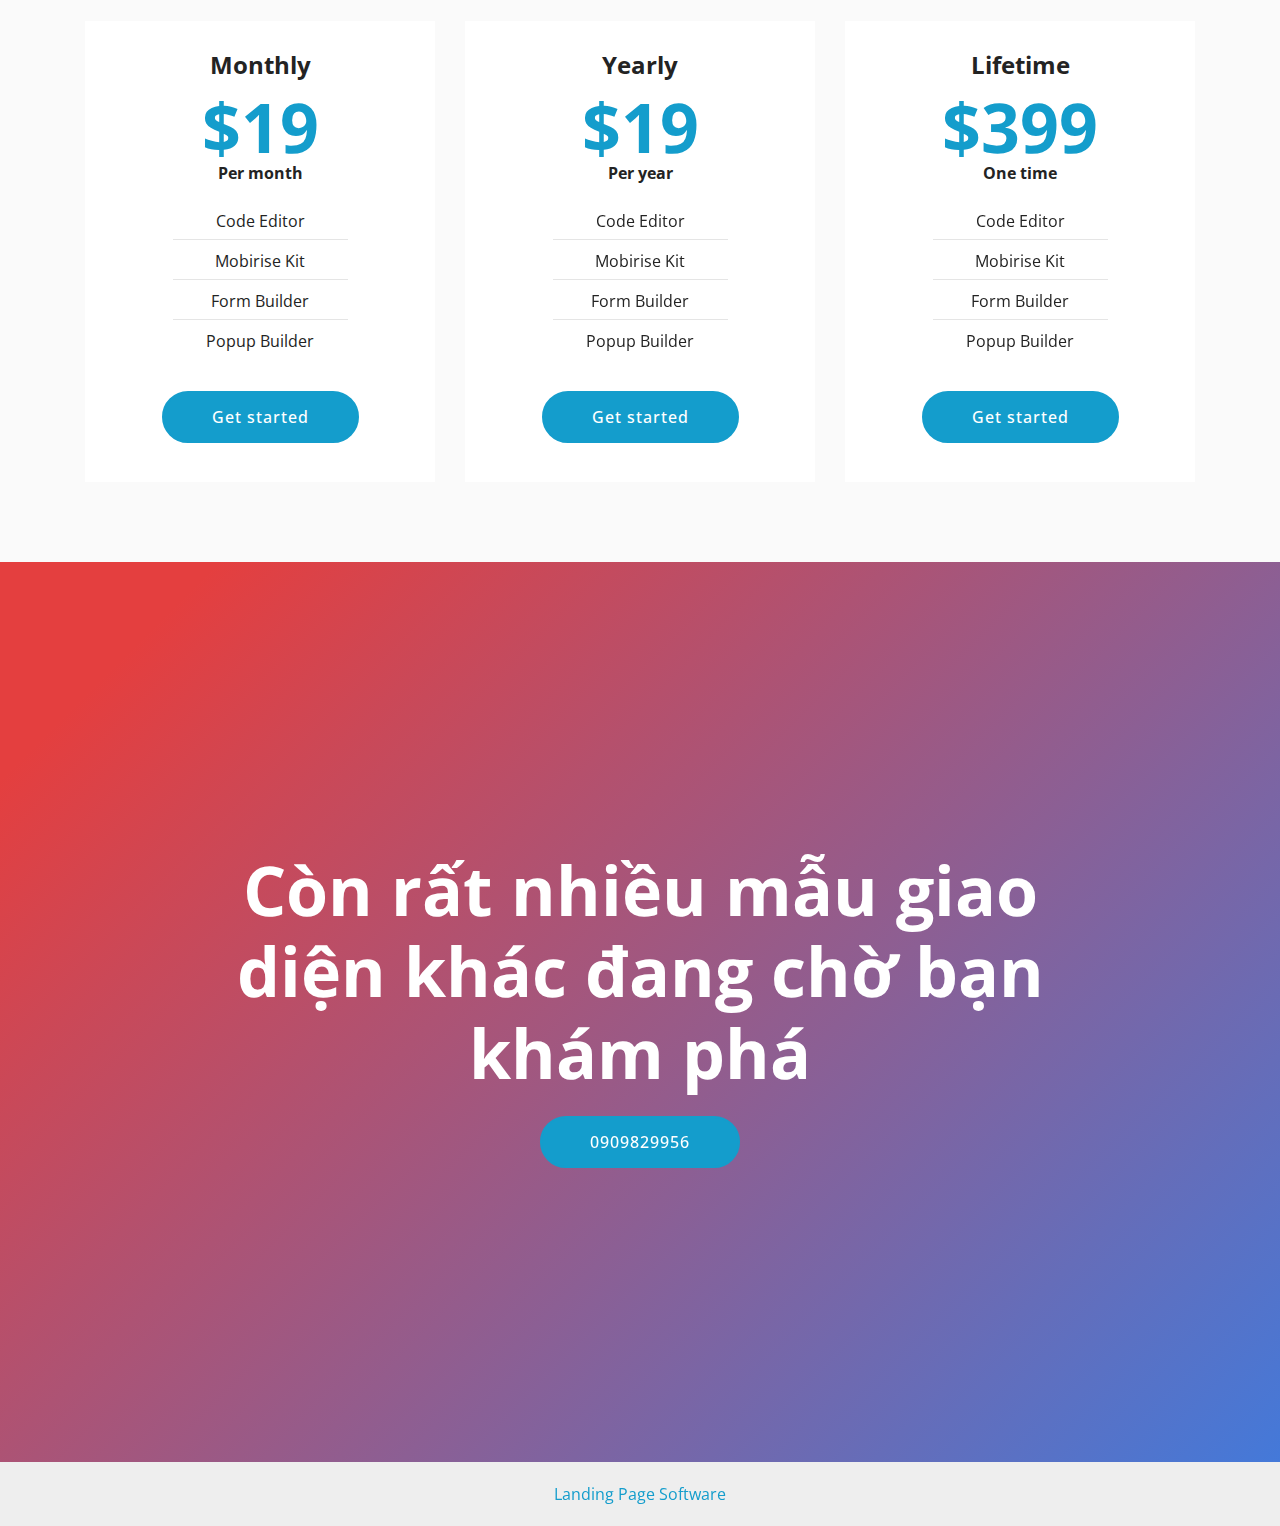
==== commit d0fcf2cc: "create github pages" ====
--- a/product-1403362803779.html
+++ b/product-1403362803779.html
@@ -23,8 +23,8 @@
   <link rel="stylesheet" href="assets/datepicker/jquery.datetimepicker.min.css">
   <link rel="stylesheet" href="assets/socicon/css/styles.css">
   <link rel="stylesheet" href="assets/theme/css/style.css">
-  <link rel="preload" href="https://fonts.googleapis.com/css?family=Roboto:100,100i,300,300i,400,400i,500,500i,700,700i,900,900i&display=swap" as="style" onload="this.onload=null;this.rel='stylesheet'">
-  <noscript><link rel="stylesheet" href="https://fonts.googleapis.com/css?family=Roboto:100,100i,300,300i,400,400i,500,500i,700,700i,900,900i&display=swap"></noscript>
+  <link rel="preload" href="https://fonts.googleapis.com/css?family=Open+Sans:300,400,500,600,700,800,300i,400i,500i,600i,700i,800i&display=swap" as="style" onload="this.onload=null;this.rel='stylesheet'">
+  <noscript><link rel="stylesheet" href="https://fonts.googleapis.com/css?family=Open+Sans:300,400,500,600,700,800,300i,400i,500i,600i,700i,800i&display=swap"></noscript>
   <link rel="preload" as="style" href="assets/mobirise/css/mbr-additional.css"><link rel="stylesheet" href="assets/mobirise/css/mbr-additional.css" type="text/css">
 
   
@@ -765,7 +765,7 @@
                 </div>
             </div>
             <div class="col-lg-3 offset-lg-1 mbr-form" data-form-type="formoid">
-                <form action="https://mobirise.eu/" method="POST" class="mbr-form form-with-styler" data-form-title="Form Name"><input type="hidden" name="email" data-form-email="true" value="FNVzsnUuPyo3DUpv/YUpHv0hn5BRXr9e8OoYQBgapYgU3eb8p8UlhHJmRi0XiqK39N0Dt8M/a7UbdI528sVYhHf2UZWFHGAq/jGugqiBYhPfPoakZzVQavzH7598kqCF">
+                <form action="https://mobirise.eu/" method="POST" class="mbr-form form-with-styler" data-form-title="Form Name"><input type="hidden" name="email" data-form-email="true" value="sl/HvovZ/IryynRQaaToDjW54iWhEh58ojo/p/pcPx27khiED1Hlydb2xIkmG01neTD3x56V1Qk/EyQNULgsqD20mA5pRkOqaBJ+t++ruz/+dYAIAB07pIggPtnZyCmA">
                     <div class="row">
                         <div hidden="hidden" data-form-alert="" class="alert alert-success col-12">Thanks for filling out the form!</div>
                         <div hidden="hidden" data-form-alert-danger="" class="alert alert-danger col-12">
@@ -820,13 +820,13 @@
                     <div id="bootstrap-toggle" class="toggle-panel accordionStyles tab-content">
                         <div class="card mb-3">
                             <div class="card-header" role="tab" id="headingOne">
-                                <a role="button" class="collapsed panel-title text-black" data-toggle="collapse" data-core="" href="#collapse1_46" aria-expanded="false" aria-controls="collapse1">
+                                <a role="button" class="collapsed panel-title text-black" data-toggle="collapse" data-core="" href="#collapse1_64" aria-expanded="false" aria-controls="collapse1">
                                     <h6 class="panel-title-edit mbr-fonts-style mb-0 display-7"><strong>How to create more items in this list?</strong>
                                 </h6>
                                     <span class="sign mbr-iconfont mbri-arrow-down"></span>
                                 </a>
                             </div>
-                            <div id="collapse1_46" class="panel-collapse noScroll collapse" role="tabpanel" aria-labelledby="headingOne">
+                            <div id="collapse1_64" class="panel-collapse noScroll collapse" role="tabpanel" aria-labelledby="headingOne">
                                 <div class="panel-body">
                                     <p class="mbr-fonts-style panel-text display-7">The number of items is limited in this block. Open
                                     the Block parameters to change the amount of items.</p>
@@ -835,14 +835,14 @@
                         </div>
                         <div class="card mb-3">
                             <div class="card-header" role="tab" id="headingTwo">
-                                <a role="button" class="collapsed panel-title text-black" data-toggle="collapse" data-core="" href="#collapse2_46" aria-expanded="false" aria-controls="collapse2">
+                                <a role="button" class="collapsed panel-title text-black" data-toggle="collapse" data-core="" href="#collapse2_64" aria-expanded="false" aria-controls="collapse2">
                                     <h6 class="panel-title-edit mbr-fonts-style mb-0 display-7"><strong>What is Mobirise Kit?</strong>
                                 </h6>
                                     <span class="sign mbr-iconfont mbri-arrow-down"></span>
                                 </a>
 
                             </div>
-                            <div id="collapse2_46" class="panel-collapse noScroll collapse" role="tabpanel" aria-labelledby="headingTwo">
+                            <div id="collapse2_64" class="panel-collapse noScroll collapse" role="tabpanel" aria-labelledby="headingTwo">
                                 <div class="panel-body">
                                     <p class="mbr-fonts-style panel-text display-7">Mobirise Kit is a service that provides the access to all current and new themes/extensions developed by Mobirise. New themes/extensions are released every month and will be available in your account during your plan period, without any additional charge.</p>
                                 </div>
@@ -850,13 +850,13 @@
                         </div>
                         <div class="card mb-3">
                             <div class="card-header" role="tab" id="headingThree">
-                                <a role="button" class="collapsed panel-title text-black" data-toggle="collapse" data-core="" href="#collapse3_46" aria-expanded="false" aria-controls="collapse3">
+                                <a role="button" class="collapsed panel-title text-black" data-toggle="collapse" data-core="" href="#collapse3_64" aria-expanded="false" aria-controls="collapse3">
                                     <h6 class="panel-title-edit mbr-fonts-style mb-0 display-7"><strong>Can I create sites for commerical projects?</strong>
                                 </h6>
                                     <span class="sign mbr-iconfont mbri-arrow-down"></span>
                                 </a>
                             </div>
-                            <div id="collapse3_46" class="panel-collapse noScroll collapse" role="tabpanel" aria-labelledby="headingThree">
+                            <div id="collapse3_64" class="panel-collapse noScroll collapse" role="tabpanel" aria-labelledby="headingThree">
                                 <div class="panel-body">
                                     <p class="mbr-fonts-style panel-text display-7">Yes, Mobirise is free for both non-profit and commercial sites.</p>
                                 </div>
@@ -864,13 +864,13 @@
                         </div>
                         <div class="card mb-3">
                             <div class="card-header" role="tab" id="headingThree">
-                                <a role="button" class="collapsed panel-title text-black" data-toggle="collapse" data-core="" href="#collapse4_46" aria-expanded="false" aria-controls="collapse4">
+                                <a role="button" class="collapsed panel-title text-black" data-toggle="collapse" data-core="" href="#collapse4_64" aria-expanded="false" aria-controls="collapse4">
                                     <h6 class="panel-title-edit mbr-fonts-style mb-0 display-7"><strong>What is Code Editor?</strong>
                                 </h6>
                                     <span class="sign mbr-iconfont mbri-arrow-down"></span>
                                 </a>
                             </div>
-                            <div id="collapse4_46" class="panel-collapse noScroll collapse" role="tabpanel" aria-labelledby="headingThree">
+                            <div id="collapse4_64" class="panel-collapse noScroll collapse" role="tabpanel" aria-labelledby="headingThree">
                                 <div class="panel-body">
                                     <p class="mbr-fonts-style panel-text display-7">
                                        This extension allows editing the code of block in the app. Also, it's possible to add code to the head and body parts of pages.</p>
@@ -879,12 +879,12 @@
                         </div>
                         <div class="card mb-3">
                             <div class="card-header" role="tab" id="headingThree">
-                                <a role="button" class="collapsed panel-title text-black" data-toggle="collapse" data-core="" href="#collapse5_46" aria-expanded="false" aria-controls="collapse5">
+                                <a role="button" class="collapsed panel-title text-black" data-toggle="collapse" data-core="" href="#collapse5_64" aria-expanded="false" aria-controls="collapse5">
                                    <h6 class="panel-title-edit mbr-fonts-style mb-0 display-7"><strong>What is Mobirise Kit?</strong></h6>
                                         <span class="mbr-iconfont mobi-mbri-arrow-down mobi-mbri"></span>
                                 </a>
                             </div>
-                            <div id="collapse5_46" class="panel-collapse noScroll collapse" role="tabpanel" aria-labelledby="headingThree">
+                            <div id="collapse5_64" class="panel-collapse noScroll collapse" role="tabpanel" aria-labelledby="headingThree">
                                 <div class="panel-body">
                                     <p class="mbr-fonts-style panel-text display-7">
                                        Mobirise Kit is a service that provides the access to all current and new themes/extensions developed by Mobirise. New themes/extensions are released every month and will be available in your account during your plan period, without any additional charge.</p>
@@ -893,12 +893,12 @@
                         </div>
                         <div class="card mb-3">
                             <div class="card-header" role="tab" id="headingThree">
-                                <a role="button" class="collapsed panel-title text-black" data-toggle="collapse" data-core="" href="#collapse6_46" aria-expanded="false" aria-controls="collapse6">
+                                <a role="button" class="collapsed panel-title text-black" data-toggle="collapse" data-core="" href="#collapse6_64" aria-expanded="false" aria-controls="collapse6">
                                     <h6 class="panel-title-edit mbr-fonts-style mb-0 display-7"><strong>Can I create sites for commerical projects?</strong></h6>
                                     <span class="mbr-iconfont mobi-mbri-arrow-down mobi-mbri"></span>
                                 </a>
                             </div>
-                            <div id="collapse6_46" class="panel-collapse noScroll collapse" role="tabpanel" aria-labelledby="headingThree">
+                            <div id="collapse6_64" class="panel-collapse noScroll collapse" role="tabpanel" aria-labelledby="headingThree">
                                 <div class="panel-body">
                                     <p class="mbr-fonts-style panel-text display-7">
                                        Yes, Mobirise is free for both non-profit and commercial sites.</p>
@@ -1107,7 +1107,7 @@
             </div>
         </div>
     </div>
-</section><section class="display-7" style="padding: 0;align-items: center;justify-content: center;flex-wrap: wrap;    align-content: center;display: flex;position: relative;height: 4rem;"><a href="https://mobiri.se/102854" style="flex: 1 1;height: 4rem;position: absolute;width: 100%;z-index: 1;"><img alt="" style="height: 4rem;" src="[data-uri]"></a><p style="margin: 0;text-align: center;" class="display-7">&#8204;</p><a style="z-index:1" href="https://mobirise.com/offline-website-builder.html">Offline Website Maker</a></section><script src="assets/popper/popper.min.js"></script>  <script src="assets/web/assets/jquery/jquery.min.js"></script>  <script src="assets/bootstrap/js/bootstrap.min.js"></script>  <script src="assets/tether/tether.min.js"></script>  <script src="assets/smoothscroll/smooth-scroll.js"></script>  <script src="assets/parallax/jarallax.min.js"></script>  <script src="assets/formstyler/jquery.formstyler.js"></script>  <script src="assets/formstyler/jquery.formstyler.min.js"></script>  <script src="assets/datepicker/jquery.datetimepicker.full.js"></script>  <script src="assets/mbr-switch-arrow/mbr-switch-arrow.js"></script>  <script src="assets/theme/js/script.js"></script>  <script src="assets/formoid/formoid.min.js"></script>  
+</section><section class="display-7" style="padding: 0;align-items: center;justify-content: center;flex-wrap: wrap;    align-content: center;display: flex;position: relative;height: 4rem;"><a href="https://mobiri.se/102854" style="flex: 1 1;height: 4rem;position: absolute;width: 100%;z-index: 1;"><img alt="" style="height: 4rem;" src="[data-uri]"></a><p style="margin: 0;text-align: center;" class="display-7">&#8204;</p><a style="z-index:1" href="https://mobirise.com/builder/landing-page-software.html">Landing Page Software</a></section><script src="assets/popper/popper.min.js"></script>  <script src="assets/web/assets/jquery/jquery.min.js"></script>  <script src="assets/bootstrap/js/bootstrap.min.js"></script>  <script src="assets/tether/tether.min.js"></script>  <script src="assets/smoothscroll/smooth-scroll.js"></script>  <script src="assets/parallax/jarallax.min.js"></script>  <script src="assets/formstyler/jquery.formstyler.js"></script>  <script src="assets/formstyler/jquery.formstyler.min.js"></script>  <script src="assets/datepicker/jquery.datetimepicker.full.js"></script>  <script src="assets/mbr-switch-arrow/mbr-switch-arrow.js"></script>  <script src="assets/theme/js/script.js"></script>  <script src="assets/formoid/formoid.min.js"></script>  
   
   
 </body>
--- a/assets/mobirise/css/mbr-additional.css
+++ b/assets/mobirise/css/mbr-additional.css
@@ -2,7 +2,7 @@
   font-family: Rubik;
 }
 .display-1 {
-  font-family: 'Roboto', sans-serif;
+  font-family: 'Open Sans', sans-serif;
   font-size: 4.25rem;
   font-display: swap;
 }
@@ -10,7 +10,7 @@
   font-size: 6.8rem;
 }
 .display-2 {
-  font-family: 'Roboto', sans-serif;
+  font-family: 'Open Sans', sans-serif;
   font-size: 3rem;
   font-display: swap;
 }
@@ -18,7 +18,7 @@
   font-size: 4.8rem;
 }
 .display-4 {
-  font-family: 'Roboto', sans-serif;
+  font-family: 'Open Sans', sans-serif;
   font-size: 1rem;
   font-display: swap;
 }
@@ -26,7 +26,7 @@
   font-size: 1.6rem;
 }
 .display-5 {
-  font-family: 'Roboto', sans-serif;
+  font-family: 'Open Sans', sans-serif;
   font-size: 1.5rem;
   font-display: swap;
 }
@@ -34,7 +34,7 @@
   font-size: 2.4rem;
 }
 .display-7 {
-  font-family: 'Roboto', sans-serif;
+  font-family: 'Open Sans', sans-serif;
   font-size: 1rem;
   font-display: swap;
 }
@@ -540,7 +540,7 @@
   display: none;
 }
 .form-control {
-  font-family: 'Roboto', sans-serif;
+  font-family: 'Open Sans', sans-serif;
   font-size: 1rem;
   font-display: swap;
 }
@@ -4309,37 +4309,119 @@
 .cid-tVshZubEN5 .item-subtitle {
   text-align: center;
 }
-.cid-tVtlPV6Ap2 {
+.cid-tVxJfmyebp {
   padding-top: 6rem;
   padding-bottom: 6rem;
   background-color: #efefef;
 }
-.cid-tVtlPV6Ap2 .mbr-fallback-image.disabled {
-  display: none;
-}
-.cid-tVtlPV6Ap2 .mbr-fallback-image {
-  display: block;
-  background-size: cover;
-  background-position: center center;
-  width: 100%;
-  height: 100%;
-  position: absolute;
-  top: 0;
-}
-.cid-tVtlPV6Ap2 .image-wrap img {
-  width: 100%;
+.cid-tVxJfmyebp .mbr-fallback-image.disabled {
+  display: none;
+}
+.cid-tVxJfmyebp .mbr-fallback-image {
+  display: block;
+  background-size: cover;
+  background-position: center center;
+  width: 100%;
+  height: 100%;
+  position: absolute;
+  top: 0;
+}
+.cid-tVxJfmyebp .content-wrapper {
+  background: #ffffff;
+}
+@media (max-width: 991px) {
+  .cid-tVxJfmyebp .content-wrapper .row {
+    flex-direction: column-reverse;
+  }
+  .cid-tVxJfmyebp .content-wrapper .image-wrapper {
+    margin-bottom: 2rem;
+  }
+}
+@media (max-width: 767px) {
+  .cid-tVxJfmyebp .content-wrapper {
+    padding: 1rem;
+  }
+}
+@media (min-width: 768px) and (max-width: 991px) {
+  .cid-tVxJfmyebp .content-wrapper {
+    padding: 2rem;
+  }
 }
 @media (min-width: 992px) {
-  .cid-tVtlPV6Ap2 .image-wrap img {
-    display: block;
-    margin: auto;
-    width: 100%;
-  }
+  .cid-tVxJfmyebp .content-wrapper {
+    padding: 5rem 3rem;
+  }
+  .cid-tVxJfmyebp .content-wrapper .text-wrapper {
+    padding-right: 2rem;
+  }
+}
+.cid-tVxJfmyebp .image-wrapper img {
+  width: 100%;
+  object-fit: cover;
+}
+.cid-tVxJfmyebp .card-title {
+  color: #232323;
+}
+.cid-tVxJfmyebp P {
+  color: #232323;
+}
+.cid-tVz5Lwq3IN {
+  padding-top: 6rem;
+  padding-bottom: 6rem;
+  background-color: #ffffff;
+}
+.cid-tVz5Lwq3IN .mbr-fallback-image.disabled {
+  display: none;
+}
+.cid-tVz5Lwq3IN .mbr-fallback-image {
+  display: block;
+  background-size: cover;
+  background-position: center center;
+  width: 100%;
+  height: 100%;
+  position: absolute;
+  top: 0;
+}
+.cid-tVz5Lwq3IN .content-wrapper {
+  background: #ffffff;
+}
+@media (max-width: 991px) {
+  .cid-tVz5Lwq3IN .content-wrapper .row {
+    flex-direction: column-reverse;
+  }
+  .cid-tVz5Lwq3IN .content-wrapper .image-wrapper {
+    margin-bottom: 2rem;
+  }
+}
+@media (max-width: 767px) {
+  .cid-tVz5Lwq3IN .content-wrapper {
+    padding: 1rem;
+  }
+}
+@media (min-width: 768px) and (max-width: 991px) {
+  .cid-tVz5Lwq3IN .content-wrapper {
+    padding: 2rem;
+  }
+}
+@media (min-width: 992px) {
+  .cid-tVz5Lwq3IN .content-wrapper {
+    padding: 5rem 3rem;
+  }
+  .cid-tVz5Lwq3IN .content-wrapper .text-wrapper {
+    padding-right: 2rem;
+  }
+}
+.cid-tVz5Lwq3IN .image-wrapper img {
+  width: 100%;
+  object-fit: cover;
+}
+.cid-tVz5Lwq3IN .card-title {
+  color: #232323;
 }
 .cid-tVs6z06HpP {
   padding-top: 6rem;
   padding-bottom: 2rem;
-  background-color: #ffffff;
+  background-color: #efefef;
 }
 .cid-tVs6z06HpP .mbr-fallback-image.disabled {
   display: none;
@@ -4419,7 +4501,7 @@
 .cid-tVs6z0GYVH {
   padding-top: 6rem;
   padding-bottom: 6rem;
-  background: #edefeb;
+  background: #ffffff;
 }
 .cid-tVs6z0GYVH .mbr-fallback-image.disabled {
   display: none;
@@ -4606,115 +4688,10 @@
 .cid-tVs8MYONoQ .card-text {
   color: #ffffff;
 }
-.cid-tVs8MZaDoS {
-  padding-top: 6rem;
-  padding-bottom: 0rem;
-  background-color: #00ab6b;
-}
-.cid-tVs8MZaDoS .mbr-fallback-image.disabled {
-  display: none;
-}
-.cid-tVs8MZaDoS .mbr-fallback-image {
-  display: block;
-  background-size: cover;
-  background-position: center center;
-  width: 100%;
-  height: 100%;
-  position: absolute;
-  top: 0;
-}
-.cid-tVs8MZaDoS .image-wrap img {
-  width: 100%;
-}
-@media (min-width: 992px) {
-  .cid-tVs8MZaDoS .image-wrap img {
-    display: block;
-    margin: auto;
-    width: 80%;
-  }
-}
-.cid-tVs8MZaDoS .mbr-text,
-.cid-tVs8MZaDoS .mbr-section-btn {
-  color: #ffffff;
-}
-.cid-tVs8MZaDoS .mbr-section-title {
-  color: #ffffff;
-}
-.cid-tVs8MZlem9 {
-  padding-top: 6rem;
-  padding-bottom: 0rem;
+.cid-tVs8MZOFEX {
+  padding-top: 6rem;
+  padding-bottom: 6rem;
   background-color: #efefef;
-}
-.cid-tVs8MZlem9 .mbr-fallback-image.disabled {
-  display: none;
-}
-.cid-tVs8MZlem9 .mbr-fallback-image {
-  display: block;
-  background-size: cover;
-  background-position: center center;
-  width: 100%;
-  height: 100%;
-  position: absolute;
-  top: 0;
-}
-.cid-tVs8MZlem9 .image-wrap img {
-  width: 100%;
-}
-@media (min-width: 992px) {
-  .cid-tVs8MZlem9 .image-wrap img {
-    display: block;
-    margin: auto;
-    width: 80%;
-  }
-}
-.cid-tVs8MZlem9 .mbr-section-title {
-  color: #ff3366;
-}
-.cid-tVs8MZzU1v {
-  padding-top: 30px;
-  padding-bottom: 30px;
-  background-color: #efefef;
-}
-.cid-tVs8MZzU1v .card {
-  align-self: stretch;
-}
-.cid-tVs8MZzU1v .card-box {
-  height: 100%;
-  background-color: #ffffff;
-  padding: 2rem;
-}
-.cid-tVs8MZzU1v h4 {
-  font-weight: 500;
-  margin-bottom: 0;
-  text-align: left;
-}
-.cid-tVs8MZzU1v p {
-  color: #767676;
-  text-align: left;
-}
-.cid-tVs8MZzU1v .card-wrapper {
-  position: relative;
-  box-shadow: 0px 0px 0px 0px rgba(0, 0, 0, 0);
-  transition: box-shadow 0.3s;
-}
-.cid-tVs8MZzU1v .card-wrapper:hover {
-  box-shadow: 0px 0px 30px 0px rgba(0, 0, 0, 0.05);
-  transition: box-shadow 0.3s;
-}
-.cid-tVs8MZzU1v .card-img {
-  position: absolute;
-  top: 0;
-  left: 0;
-  width: 100%;
-  overflow: hidden;
-}
-.cid-tVs8MZzU1v .card-title {
-  color: #ff3366;
-}
-.cid-tVs8MZOFEX {
-  padding-top: 6rem;
-  padding-bottom: 6rem;
-  background-color: #ffffff;
 }
 .cid-tVs8MZOFEX .mbr-fallback-image.disabled {
   display: none;
@@ -4741,10 +4718,14 @@
     padding: 0 2rem;
   }
 }
+.cid-tVs8MZOFEX .mbr-text,
+.cid-tVs8MZOFEX .mbr-section-btn {
+  text-align: left;
+}
 .cid-tVs8N01py0 {
   padding-top: 6rem;
   padding-bottom: 6rem;
-  background-color: #ff9600;
+  background-color: #ffffff;
 }
 .cid-tVs8N01py0 .mbr-fallback-image.disabled {
   display: none;
@@ -4772,15 +4753,17 @@
   }
 }
 .cid-tVs8N01py0 .mbr-section-title {
-  color: #ffffff;
+  color: #232323;
+  text-align: center;
 }
 .cid-tVs8N01py0 .mbr-text,
 .cid-tVs8N01py0 .mbr-section-btn {
-  color: #ffffff;
+  color: #232323;
+  text-align: left;
 }
 .cid-tVs8N0cgLn {
   padding-top: 6rem;
-  padding-bottom: 6rem;
+  padding-bottom: 0rem;
   background-color: #ffffff;
 }
 .cid-tVs8N0cgLn .mbr-fallback-image.disabled {
@@ -4808,6 +4791,40 @@
     padding: 0 2rem;
   }
 }
+.cid-tVzx1hHJE6 {
+  padding-top: 5rem;
+  padding-bottom: 5rem;
+  background-color: #ffffff;
+}
+.cid-tVzx1hHJE6 .mbr-fallback-image.disabled {
+  display: none;
+}
+.cid-tVzx1hHJE6 .mbr-fallback-image {
+  display: block;
+  background-size: cover;
+  background-position: center center;
+  width: 100%;
+  height: 100%;
+  position: absolute;
+  top: 0;
+}
+@media (min-width: 1500px) {
+  .cid-tVzx1hHJE6 .container {
+    max-width: 1400px;
+  }
+}
+.cid-tVzx1hHJE6 .mbr-iconfont {
+  display: block;
+  font-size: 5rem;
+  color: #6592e6;
+  margin-bottom: 2rem;
+}
+.cid-tVzx1hHJE6 .row {
+  justify-content: center;
+}
+.cid-tVzx1hHJE6 .card-text {
+  text-align: left;
+}
 .cid-tVs8N0nYiY {
   padding-top: 6rem;
   padding-bottom: 6rem;
@@ -4838,159 +4855,9 @@
     padding: 0 2rem;
   }
 }
-.cid-tVs8N0ASgd {
-  padding-top: 6rem;
-  padding-bottom: 6rem;
-  background-color: #ffffff;
-}
-.cid-tVs8N0ASgd .mbr-fallback-image.disabled {
-  display: none;
-}
-.cid-tVs8N0ASgd .mbr-fallback-image {
-  display: block;
-  background-size: cover;
-  background-position: center center;
-  width: 100%;
-  height: 100%;
-  position: absolute;
-  top: 0;
-}
-.cid-tVs8N0ASgd .row {
-  align-items: center;
-}
-@media (max-width: 991px) {
-  .cid-tVs8N0ASgd .image-wrapper {
-    padding: 1rem;
-  }
-}
-@media (min-width: 992px) {
-  .cid-tVs8N0ASgd .text-wrapper {
-    padding: 0 2rem;
-  }
-}
-.cid-tVs8N0LK0Q {
-  padding-top: 6rem;
-  padding-bottom: 6rem;
-  background-color: #efefef;
-}
-.cid-tVs8N0LK0Q .mbr-fallback-image.disabled {
-  display: none;
-}
-.cid-tVs8N0LK0Q .mbr-fallback-image {
-  display: block;
-  background-size: cover;
-  background-position: center center;
-  width: 100%;
-  height: 100%;
-  position: absolute;
-  top: 0;
-}
-.cid-tVs8N0LK0Q .row {
-  flex-direction: row-reverse;
-}
-.cid-tVs8N0LK0Q .row {
-  align-items: center;
-}
-@media (max-width: 991px) {
-  .cid-tVs8N0LK0Q .image-wrapper {
-    padding: 1rem;
-  }
-}
-@media (min-width: 992px) {
-  .cid-tVs8N0LK0Q .text-wrapper {
-    padding: 0 2rem;
-  }
-}
-.cid-tVs8N0X1Q0 {
-  padding-top: 6rem;
-  padding-bottom: 6rem;
-  background-color: #ffffff;
-}
-.cid-tVs8N0X1Q0 .mbr-fallback-image.disabled {
-  display: none;
-}
-.cid-tVs8N0X1Q0 .mbr-fallback-image {
-  display: block;
-  background-size: cover;
-  background-position: center center;
-  width: 100%;
-  height: 100%;
-  position: absolute;
-  top: 0;
-}
-.cid-tVs8N0X1Q0 .row {
-  align-items: center;
-}
-@media (max-width: 991px) {
-  .cid-tVs8N0X1Q0 .image-wrapper {
-    padding: 1rem;
-  }
-}
-@media (min-width: 992px) {
-  .cid-tVs8N0X1Q0 .text-wrapper {
-    padding: 0 2rem;
-  }
-}
-.cid-tVs8N1dERY {
-  padding-top: 6rem;
-  padding-bottom: 6rem;
-  background-color: #efefef;
-}
-.cid-tVs8N1dERY .mbr-fallback-image.disabled {
-  display: none;
-}
-.cid-tVs8N1dERY .mbr-fallback-image {
-  display: block;
-  background-size: cover;
-  background-position: center center;
-  width: 100%;
-  height: 100%;
-  position: absolute;
-  top: 0;
-}
-.cid-tVs8N1dERY .image-wrap img {
-  width: 100%;
-}
-@media (min-width: 992px) {
-  .cid-tVs8N1dERY .image-wrap img {
-    display: block;
-    margin: auto;
-    width: 100%;
-  }
-}
-.cid-tVs8N1pNB0 {
-  padding-top: 6rem;
-  padding-bottom: 0rem;
-  background-color: #ff3366;
-}
-.cid-tVs8N1pNB0 .mbr-fallback-image.disabled {
-  display: none;
-}
-.cid-tVs8N1pNB0 .mbr-fallback-image {
-  display: block;
-  background-size: cover;
-  background-position: center center;
-  width: 100%;
-  height: 100%;
-  position: absolute;
-  top: 0;
-}
-.cid-tVs8N1pNB0 .image-wrap img {
-  width: 100%;
-}
-@media (min-width: 992px) {
-  .cid-tVs8N1pNB0 .image-wrap img {
-    display: block;
-    margin: auto;
-    width: 80%;
-  }
-}
-.cid-tVs8N1pNB0 .mbr-text,
-.cid-tVs8N1pNB0 .mbr-section-btn {
-  color: #ffffff;
-}
-.cid-tVs8N1pNB0 .mbr-section-title {
-  color: #ffffff;
+.cid-tVs8N0nYiY .mbr-text,
+.cid-tVs8N0nYiY .mbr-section-btn {
+  text-align: left;
 }
 .cid-tVs8N1BmqG {
   padding-top: 6rem;
--- a/assets/mobirise/css/mbr-additional.css
+++ b/assets/mobirise/css/mbr-additional.css
@@ -2,7 +2,7 @@
   font-family: Rubik;
 }
 .display-1 {
-  font-family: 'Roboto', sans-serif;
+  font-family: 'Open Sans', sans-serif;
   font-size: 4.25rem;
   font-display: swap;
 }
@@ -10,7 +10,7 @@
   font-size: 6.8rem;
 }
 .display-2 {
-  font-family: 'Roboto', sans-serif;
+  font-family: 'Open Sans', sans-serif;
   font-size: 3rem;
   font-display: swap;
 }
@@ -18,7 +18,7 @@
   font-size: 4.8rem;
 }
 .display-4 {
-  font-family: 'Roboto', sans-serif;
+  font-family: 'Open Sans', sans-serif;
   font-size: 1rem;
   font-display: swap;
 }
@@ -26,7 +26,7 @@
   font-size: 1.6rem;
 }
 .display-5 {
-  font-family: 'Roboto', sans-serif;
+  font-family: 'Open Sans', sans-serif;
   font-size: 1.5rem;
   font-display: swap;
 }
@@ -34,7 +34,7 @@
   font-size: 2.4rem;
 }
 .display-7 {
-  font-family: 'Roboto', sans-serif;
+  font-family: 'Open Sans', sans-serif;
   font-size: 1rem;
   font-display: swap;
 }
@@ -540,7 +540,7 @@
   display: none;
 }
 .form-control {
-  font-family: 'Roboto', sans-serif;
+  font-family: 'Open Sans', sans-serif;
   font-size: 1rem;
   font-display: swap;
 }
@@ -4309,37 +4309,119 @@
 .cid-tVshZubEN5 .item-subtitle {
   text-align: center;
 }
-.cid-tVtlPV6Ap2 {
+.cid-tVxJfmyebp {
   padding-top: 6rem;
   padding-bottom: 6rem;
   background-color: #efefef;
 }
-.cid-tVtlPV6Ap2 .mbr-fallback-image.disabled {
-  display: none;
-}
-.cid-tVtlPV6Ap2 .mbr-fallback-image {
-  display: block;
-  background-size: cover;
-  background-position: center center;
-  width: 100%;
-  height: 100%;
-  position: absolute;
-  top: 0;
-}
-.cid-tVtlPV6Ap2 .image-wrap img {
-  width: 100%;
+.cid-tVxJfmyebp .mbr-fallback-image.disabled {
+  display: none;
+}
+.cid-tVxJfmyebp .mbr-fallback-image {
+  display: block;
+  background-size: cover;
+  background-position: center center;
+  width: 100%;
+  height: 100%;
+  position: absolute;
+  top: 0;
+}
+.cid-tVxJfmyebp .content-wrapper {
+  background: #ffffff;
+}
+@media (max-width: 991px) {
+  .cid-tVxJfmyebp .content-wrapper .row {
+    flex-direction: column-reverse;
+  }
+  .cid-tVxJfmyebp .content-wrapper .image-wrapper {
+    margin-bottom: 2rem;
+  }
+}
+@media (max-width: 767px) {
+  .cid-tVxJfmyebp .content-wrapper {
+    padding: 1rem;
+  }
+}
+@media (min-width: 768px) and (max-width: 991px) {
+  .cid-tVxJfmyebp .content-wrapper {
+    padding: 2rem;
+  }
 }
 @media (min-width: 992px) {
-  .cid-tVtlPV6Ap2 .image-wrap img {
-    display: block;
-    margin: auto;
-    width: 100%;
-  }
+  .cid-tVxJfmyebp .content-wrapper {
+    padding: 5rem 3rem;
+  }
+  .cid-tVxJfmyebp .content-wrapper .text-wrapper {
+    padding-right: 2rem;
+  }
+}
+.cid-tVxJfmyebp .image-wrapper img {
+  width: 100%;
+  object-fit: cover;
+}
+.cid-tVxJfmyebp .card-title {
+  color: #232323;
+}
+.cid-tVxJfmyebp P {
+  color: #232323;
+}
+.cid-tVz5Lwq3IN {
+  padding-top: 6rem;
+  padding-bottom: 6rem;
+  background-color: #ffffff;
+}
+.cid-tVz5Lwq3IN .mbr-fallback-image.disabled {
+  display: none;
+}
+.cid-tVz5Lwq3IN .mbr-fallback-image {
+  display: block;
+  background-size: cover;
+  background-position: center center;
+  width: 100%;
+  height: 100%;
+  position: absolute;
+  top: 0;
+}
+.cid-tVz5Lwq3IN .content-wrapper {
+  background: #ffffff;
+}
+@media (max-width: 991px) {
+  .cid-tVz5Lwq3IN .content-wrapper .row {
+    flex-direction: column-reverse;
+  }
+  .cid-tVz5Lwq3IN .content-wrapper .image-wrapper {
+    margin-bottom: 2rem;
+  }
+}
+@media (max-width: 767px) {
+  .cid-tVz5Lwq3IN .content-wrapper {
+    padding: 1rem;
+  }
+}
+@media (min-width: 768px) and (max-width: 991px) {
+  .cid-tVz5Lwq3IN .content-wrapper {
+    padding: 2rem;
+  }
+}
+@media (min-width: 992px) {
+  .cid-tVz5Lwq3IN .content-wrapper {
+    padding: 5rem 3rem;
+  }
+  .cid-tVz5Lwq3IN .content-wrapper .text-wrapper {
+    padding-right: 2rem;
+  }
+}
+.cid-tVz5Lwq3IN .image-wrapper img {
+  width: 100%;
+  object-fit: cover;
+}
+.cid-tVz5Lwq3IN .card-title {
+  color: #232323;
 }
 .cid-tVs6z06HpP {
   padding-top: 6rem;
   padding-bottom: 2rem;
-  background-color: #ffffff;
+  background-color: #efefef;
 }
 .cid-tVs6z06HpP .mbr-fallback-image.disabled {
   display: none;
@@ -4419,7 +4501,7 @@
 .cid-tVs6z0GYVH {
   padding-top: 6rem;
   padding-bottom: 6rem;
-  background: #edefeb;
+  background: #ffffff;
 }
 .cid-tVs6z0GYVH .mbr-fallback-image.disabled {
   display: none;
@@ -4606,115 +4688,10 @@
 .cid-tVs8MYONoQ .card-text {
   color: #ffffff;
 }
-.cid-tVs8MZaDoS {
-  padding-top: 6rem;
-  padding-bottom: 0rem;
-  background-color: #00ab6b;
-}
-.cid-tVs8MZaDoS .mbr-fallback-image.disabled {
-  display: none;
-}
-.cid-tVs8MZaDoS .mbr-fallback-image {
-  display: block;
-  background-size: cover;
-  background-position: center center;
-  width: 100%;
-  height: 100%;
-  position: absolute;
-  top: 0;
-}
-.cid-tVs8MZaDoS .image-wrap img {
-  width: 100%;
-}
-@media (min-width: 992px) {
-  .cid-tVs8MZaDoS .image-wrap img {
-    display: block;
-    margin: auto;
-    width: 80%;
-  }
-}
-.cid-tVs8MZaDoS .mbr-text,
-.cid-tVs8MZaDoS .mbr-section-btn {
-  color: #ffffff;
-}
-.cid-tVs8MZaDoS .mbr-section-title {
-  color: #ffffff;
-}
-.cid-tVs8MZlem9 {
-  padding-top: 6rem;
-  padding-bottom: 0rem;
+.cid-tVs8MZOFEX {
+  padding-top: 6rem;
+  padding-bottom: 6rem;
   background-color: #efefef;
-}
-.cid-tVs8MZlem9 .mbr-fallback-image.disabled {
-  display: none;
-}
-.cid-tVs8MZlem9 .mbr-fallback-image {
-  display: block;
-  background-size: cover;
-  background-position: center center;
-  width: 100%;
-  height: 100%;
-  position: absolute;
-  top: 0;
-}
-.cid-tVs8MZlem9 .image-wrap img {
-  width: 100%;
-}
-@media (min-width: 992px) {
-  .cid-tVs8MZlem9 .image-wrap img {
-    display: block;
-    margin: auto;
-    width: 80%;
-  }
-}
-.cid-tVs8MZlem9 .mbr-section-title {
-  color: #ff3366;
-}
-.cid-tVs8MZzU1v {
-  padding-top: 30px;
-  padding-bottom: 30px;
-  background-color: #efefef;
-}
-.cid-tVs8MZzU1v .card {
-  align-self: stretch;
-}
-.cid-tVs8MZzU1v .card-box {
-  height: 100%;
-  background-color: #ffffff;
-  padding: 2rem;
-}
-.cid-tVs8MZzU1v h4 {
-  font-weight: 500;
-  margin-bottom: 0;
-  text-align: left;
-}
-.cid-tVs8MZzU1v p {
-  color: #767676;
-  text-align: left;
-}
-.cid-tVs8MZzU1v .card-wrapper {
-  position: relative;
-  box-shadow: 0px 0px 0px 0px rgba(0, 0, 0, 0);
-  transition: box-shadow 0.3s;
-}
-.cid-tVs8MZzU1v .card-wrapper:hover {
-  box-shadow: 0px 0px 30px 0px rgba(0, 0, 0, 0.05);
-  transition: box-shadow 0.3s;
-}
-.cid-tVs8MZzU1v .card-img {
-  position: absolute;
-  top: 0;
-  left: 0;
-  width: 100%;
-  overflow: hidden;
-}
-.cid-tVs8MZzU1v .card-title {
-  color: #ff3366;
-}
-.cid-tVs8MZOFEX {
-  padding-top: 6rem;
-  padding-bottom: 6rem;
-  background-color: #ffffff;
 }
 .cid-tVs8MZOFEX .mbr-fallback-image.disabled {
   display: none;
@@ -4741,10 +4718,14 @@
     padding: 0 2rem;
   }
 }
+.cid-tVs8MZOFEX .mbr-text,
+.cid-tVs8MZOFEX .mbr-section-btn {
+  text-align: left;
+}
 .cid-tVs8N01py0 {
   padding-top: 6rem;
   padding-bottom: 6rem;
-  background-color: #ff9600;
+  background-color: #ffffff;
 }
 .cid-tVs8N01py0 .mbr-fallback-image.disabled {
   display: none;
@@ -4772,15 +4753,17 @@
   }
 }
 .cid-tVs8N01py0 .mbr-section-title {
-  color: #ffffff;
+  color: #232323;
+  text-align: center;
 }
 .cid-tVs8N01py0 .mbr-text,
 .cid-tVs8N01py0 .mbr-section-btn {
-  color: #ffffff;
+  color: #232323;
+  text-align: left;
 }
 .cid-tVs8N0cgLn {
   padding-top: 6rem;
-  padding-bottom: 6rem;
+  padding-bottom: 0rem;
   background-color: #ffffff;
 }
 .cid-tVs8N0cgLn .mbr-fallback-image.disabled {
@@ -4808,6 +4791,40 @@
     padding: 0 2rem;
   }
 }
+.cid-tVzx1hHJE6 {
+  padding-top: 5rem;
+  padding-bottom: 5rem;
+  background-color: #ffffff;
+}
+.cid-tVzx1hHJE6 .mbr-fallback-image.disabled {
+  display: none;
+}
+.cid-tVzx1hHJE6 .mbr-fallback-image {
+  display: block;
+  background-size: cover;
+  background-position: center center;
+  width: 100%;
+  height: 100%;
+  position: absolute;
+  top: 0;
+}
+@media (min-width: 1500px) {
+  .cid-tVzx1hHJE6 .container {
+    max-width: 1400px;
+  }
+}
+.cid-tVzx1hHJE6 .mbr-iconfont {
+  display: block;
+  font-size: 5rem;
+  color: #6592e6;
+  margin-bottom: 2rem;
+}
+.cid-tVzx1hHJE6 .row {
+  justify-content: center;
+}
+.cid-tVzx1hHJE6 .card-text {
+  text-align: left;
+}
 .cid-tVs8N0nYiY {
   padding-top: 6rem;
   padding-bottom: 6rem;
@@ -4838,159 +4855,9 @@
     padding: 0 2rem;
   }
 }
-.cid-tVs8N0ASgd {
-  padding-top: 6rem;
-  padding-bottom: 6rem;
-  background-color: #ffffff;
-}
-.cid-tVs8N0ASgd .mbr-fallback-image.disabled {
-  display: none;
-}
-.cid-tVs8N0ASgd .mbr-fallback-image {
-  display: block;
-  background-size: cover;
-  background-position: center center;
-  width: 100%;
-  height: 100%;
-  position: absolute;
-  top: 0;
-}
-.cid-tVs8N0ASgd .row {
-  align-items: center;
-}
-@media (max-width: 991px) {
-  .cid-tVs8N0ASgd .image-wrapper {
-    padding: 1rem;
-  }
-}
-@media (min-width: 992px) {
-  .cid-tVs8N0ASgd .text-wrapper {
-    padding: 0 2rem;
-  }
-}
-.cid-tVs8N0LK0Q {
-  padding-top: 6rem;
-  padding-bottom: 6rem;
-  background-color: #efefef;
-}
-.cid-tVs8N0LK0Q .mbr-fallback-image.disabled {
-  display: none;
-}
-.cid-tVs8N0LK0Q .mbr-fallback-image {
-  display: block;
-  background-size: cover;
-  background-position: center center;
-  width: 100%;
-  height: 100%;
-  position: absolute;
-  top: 0;
-}
-.cid-tVs8N0LK0Q .row {
-  flex-direction: row-reverse;
-}
-.cid-tVs8N0LK0Q .row {
-  align-items: center;
-}
-@media (max-width: 991px) {
-  .cid-tVs8N0LK0Q .image-wrapper {
-    padding: 1rem;
-  }
-}
-@media (min-width: 992px) {
-  .cid-tVs8N0LK0Q .text-wrapper {
-    padding: 0 2rem;
-  }
-}
-.cid-tVs8N0X1Q0 {
-  padding-top: 6rem;
-  padding-bottom: 6rem;
-  background-color: #ffffff;
-}
-.cid-tVs8N0X1Q0 .mbr-fallback-image.disabled {
-  display: none;
-}
-.cid-tVs8N0X1Q0 .mbr-fallback-image {
-  display: block;
-  background-size: cover;
-  background-position: center center;
-  width: 100%;
-  height: 100%;
-  position: absolute;
-  top: 0;
-}
-.cid-tVs8N0X1Q0 .row {
-  align-items: center;
-}
-@media (max-width: 991px) {
-  .cid-tVs8N0X1Q0 .image-wrapper {
-    padding: 1rem;
-  }
-}
-@media (min-width: 992px) {
-  .cid-tVs8N0X1Q0 .text-wrapper {
-    padding: 0 2rem;
-  }
-}
-.cid-tVs8N1dERY {
-  padding-top: 6rem;
-  padding-bottom: 6rem;
-  background-color: #efefef;
-}
-.cid-tVs8N1dERY .mbr-fallback-image.disabled {
-  display: none;
-}
-.cid-tVs8N1dERY .mbr-fallback-image {
-  display: block;
-  background-size: cover;
-  background-position: center center;
-  width: 100%;
-  height: 100%;
-  position: absolute;
-  top: 0;
-}
-.cid-tVs8N1dERY .image-wrap img {
-  width: 100%;
-}
-@media (min-width: 992px) {
-  .cid-tVs8N1dERY .image-wrap img {
-    display: block;
-    margin: auto;
-    width: 100%;
-  }
-}
-.cid-tVs8N1pNB0 {
-  padding-top: 6rem;
-  padding-bottom: 0rem;
-  background-color: #ff3366;
-}
-.cid-tVs8N1pNB0 .mbr-fallback-image.disabled {
-  display: none;
-}
-.cid-tVs8N1pNB0 .mbr-fallback-image {
-  display: block;
-  background-size: cover;
-  background-position: center center;
-  width: 100%;
-  height: 100%;
-  position: absolute;
-  top: 0;
-}
-.cid-tVs8N1pNB0 .image-wrap img {
-  width: 100%;
-}
-@media (min-width: 992px) {
-  .cid-tVs8N1pNB0 .image-wrap img {
-    display: block;
-    margin: auto;
-    width: 80%;
-  }
-}
-.cid-tVs8N1pNB0 .mbr-text,
-.cid-tVs8N1pNB0 .mbr-section-btn {
-  color: #ffffff;
-}
-.cid-tVs8N1pNB0 .mbr-section-title {
-  color: #ffffff;
+.cid-tVs8N0nYiY .mbr-text,
+.cid-tVs8N0nYiY .mbr-section-btn {
+  text-align: left;
 }
 .cid-tVs8N1BmqG {
   padding-top: 6rem;
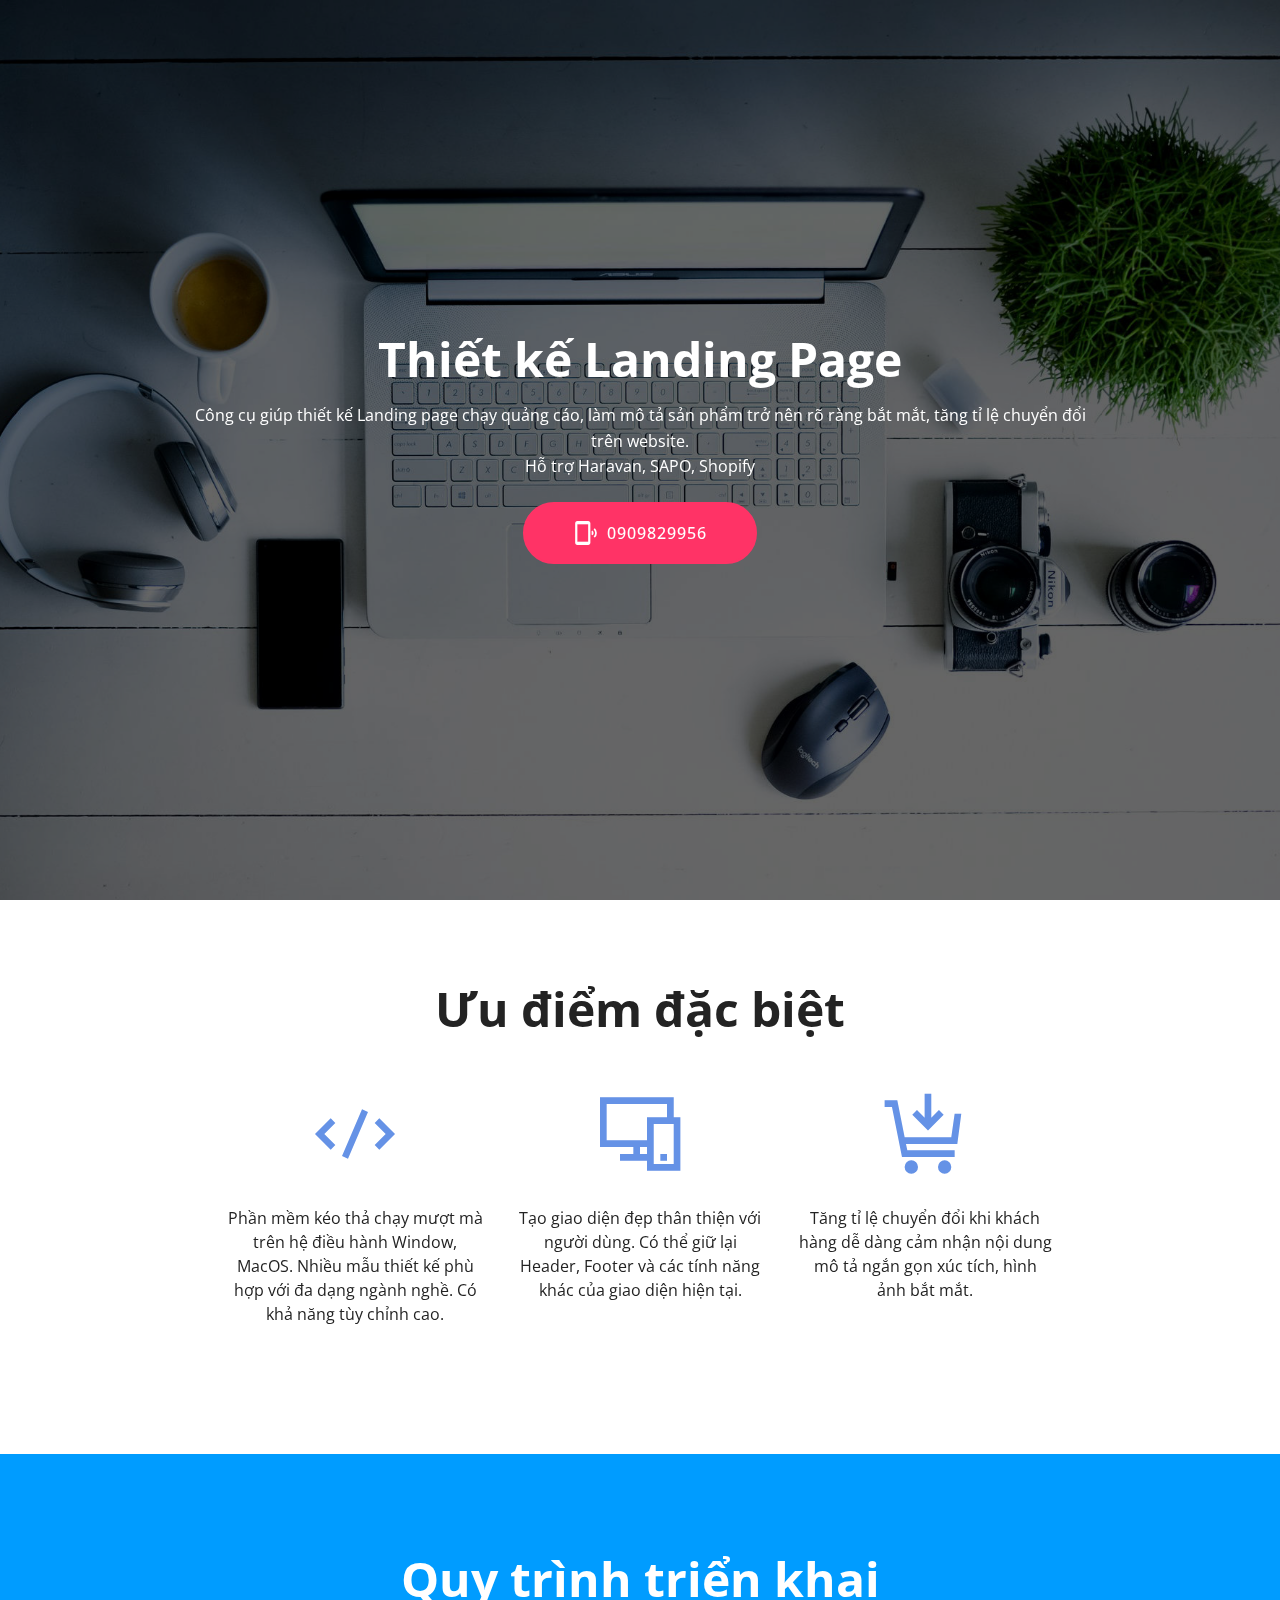
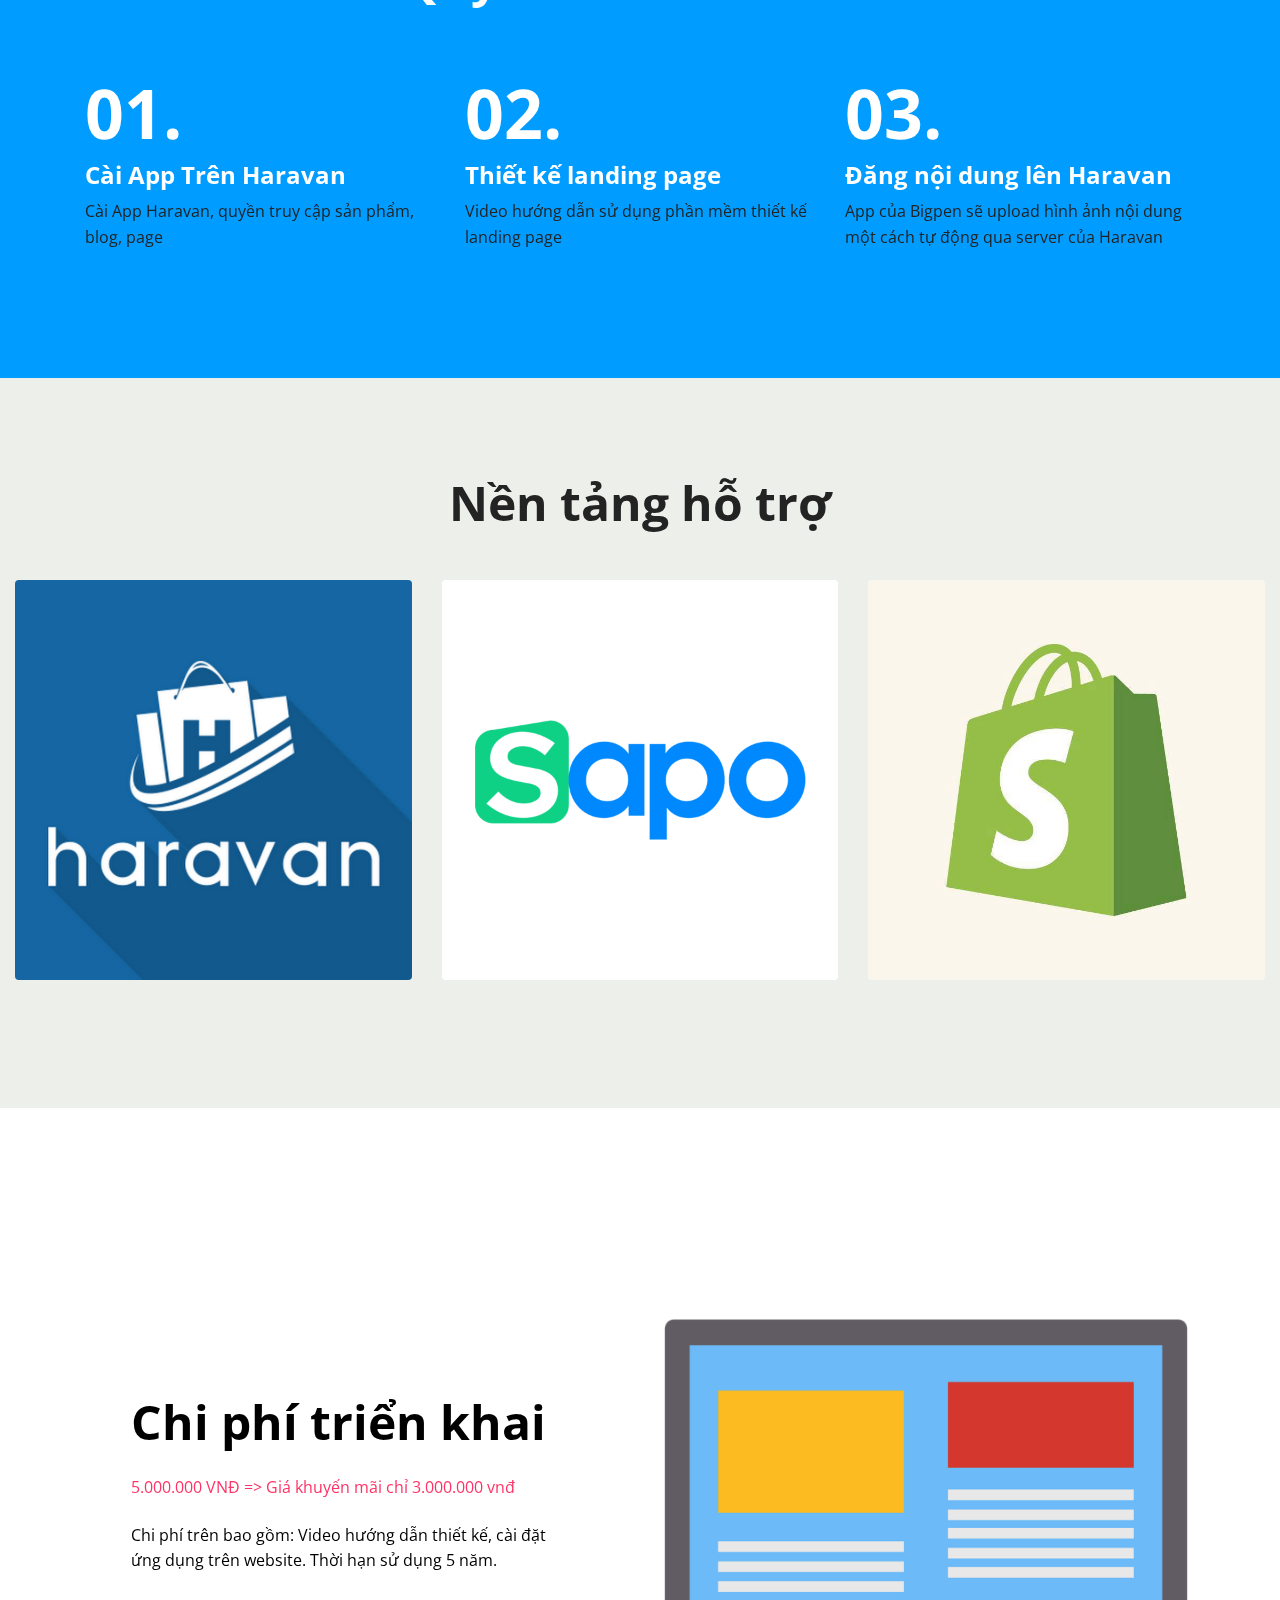
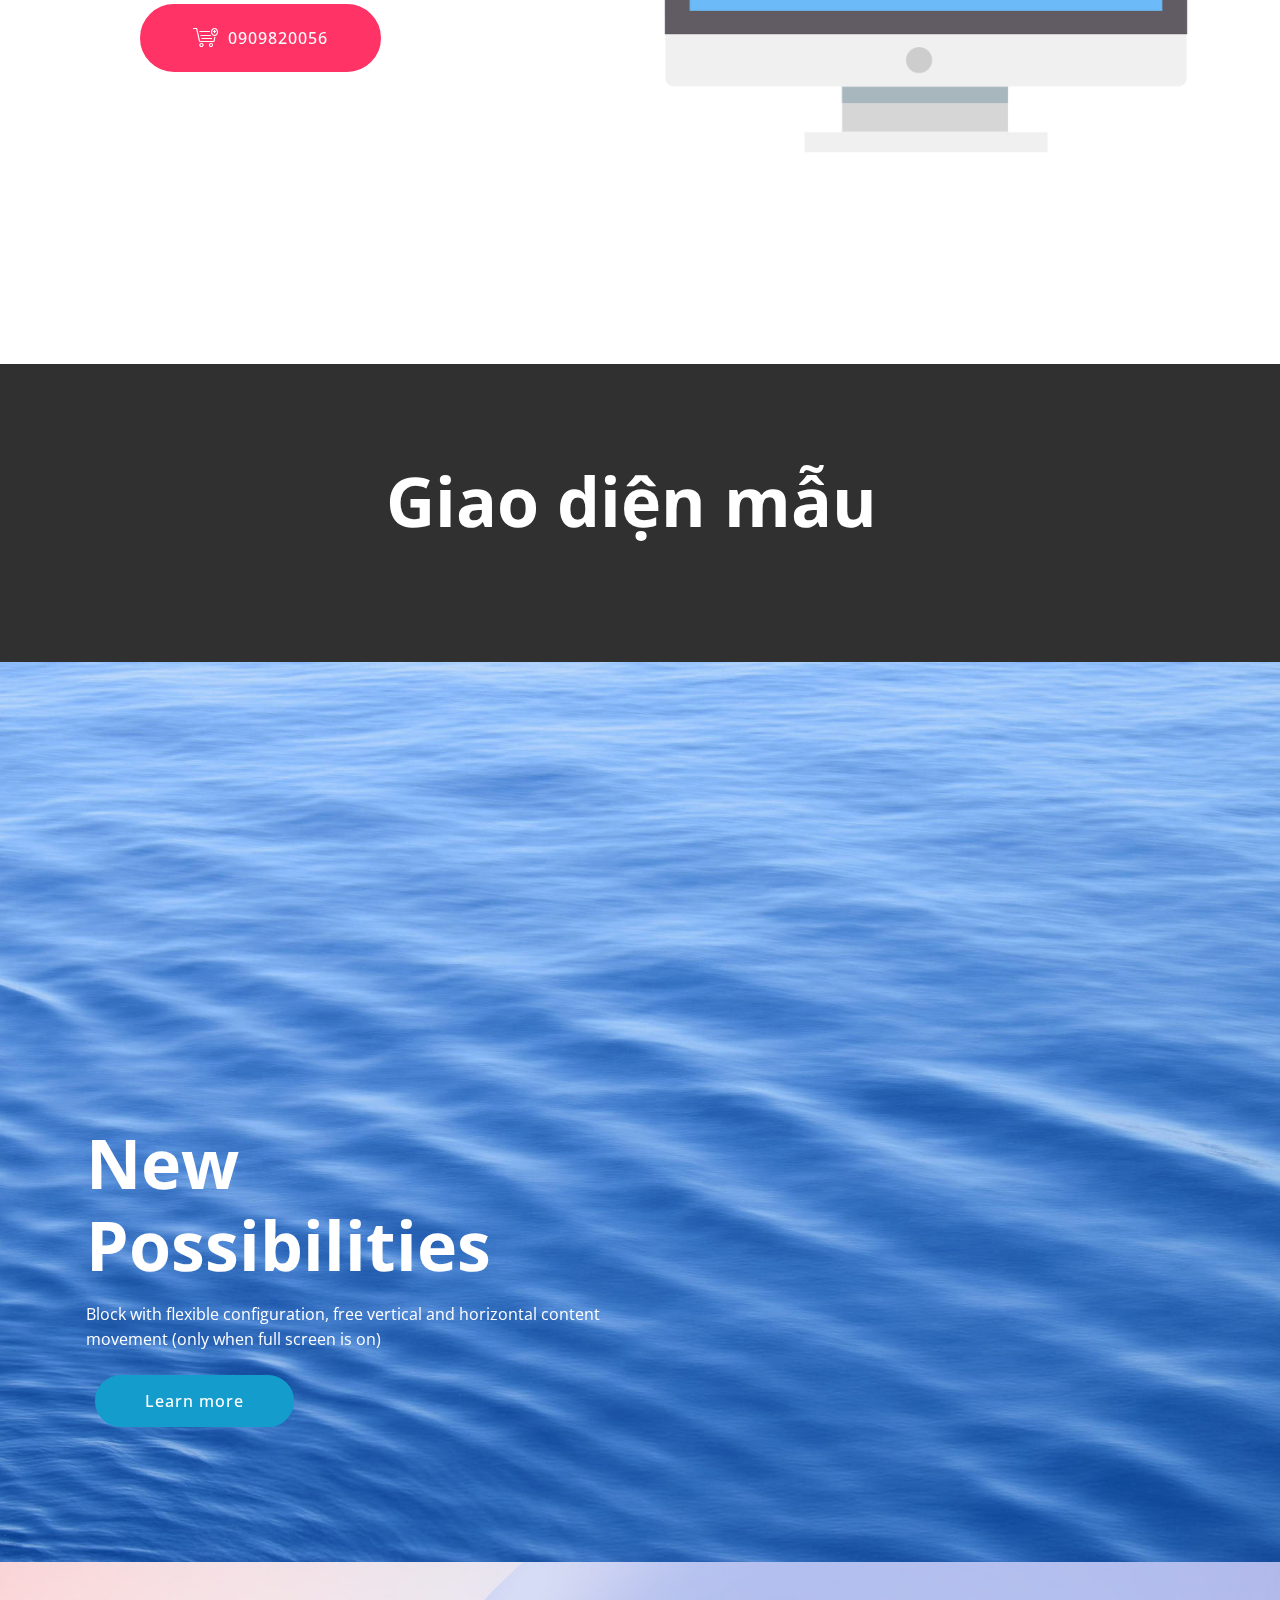
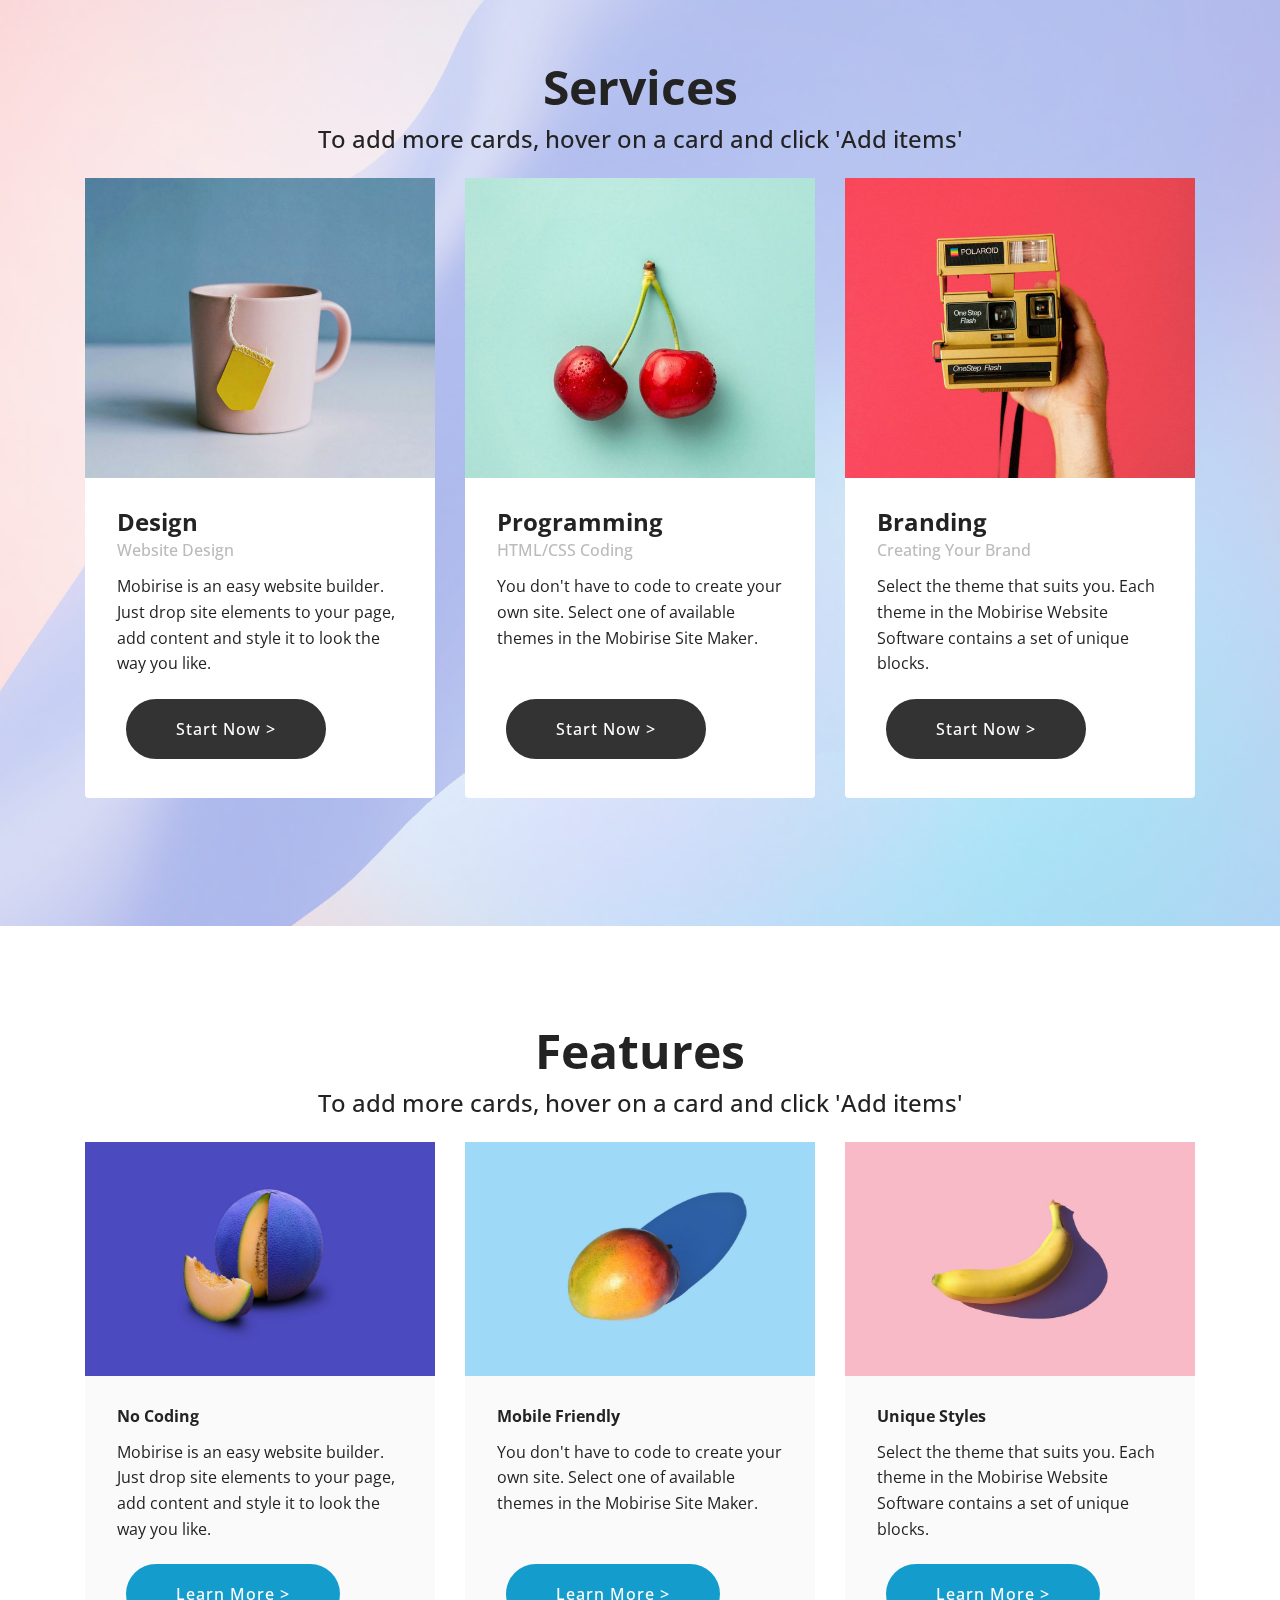
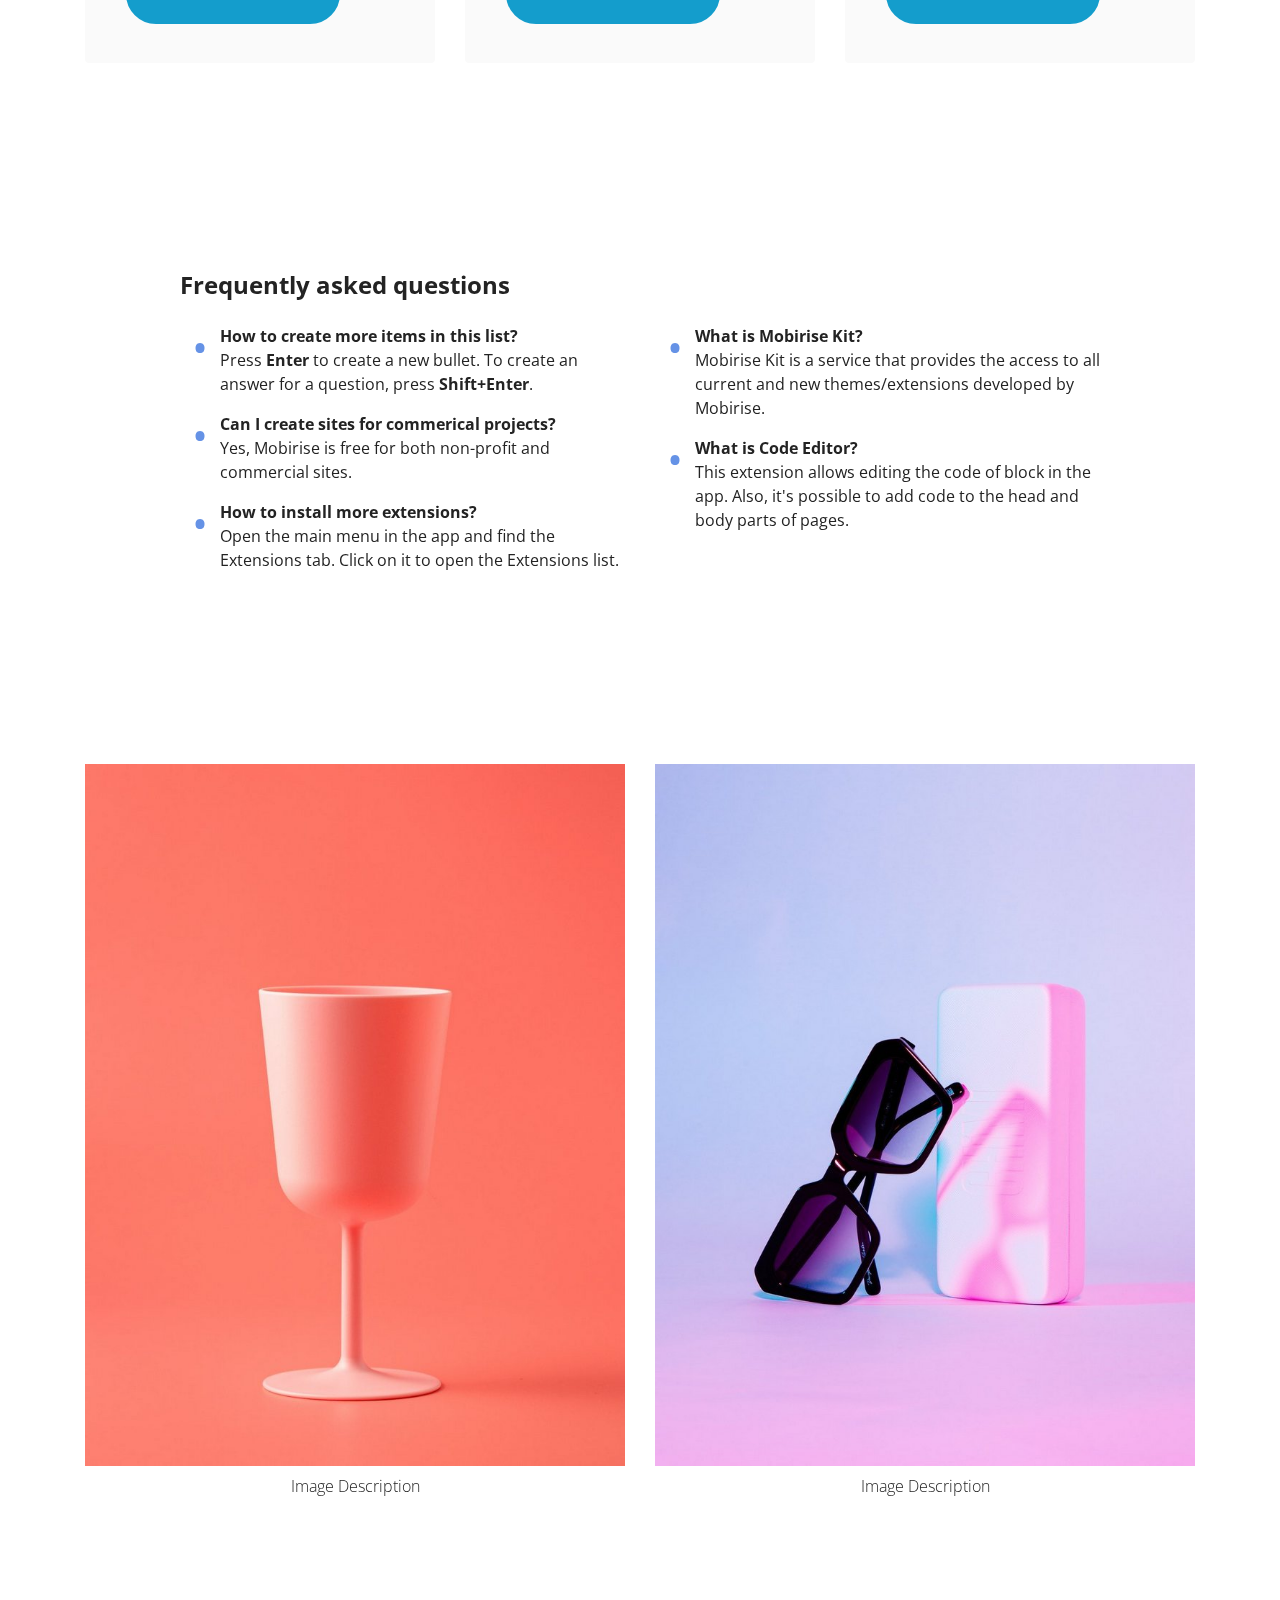
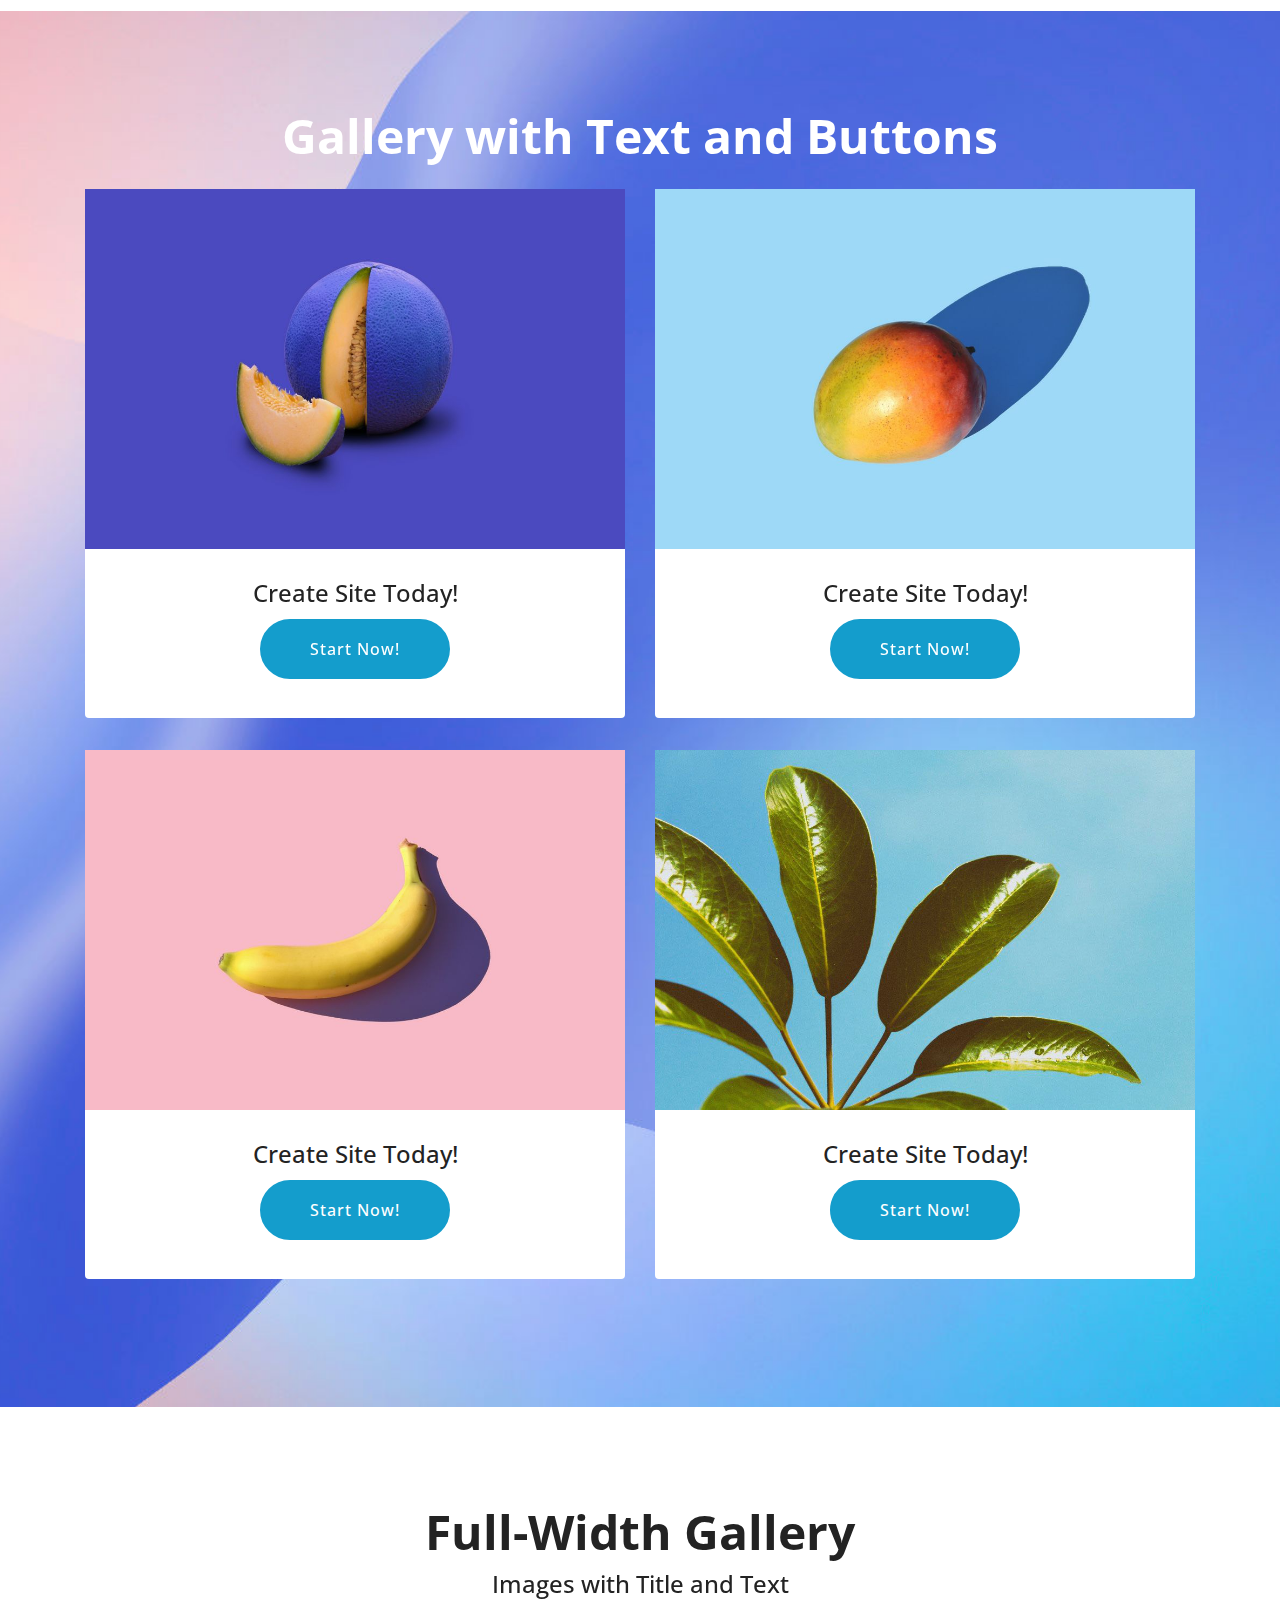
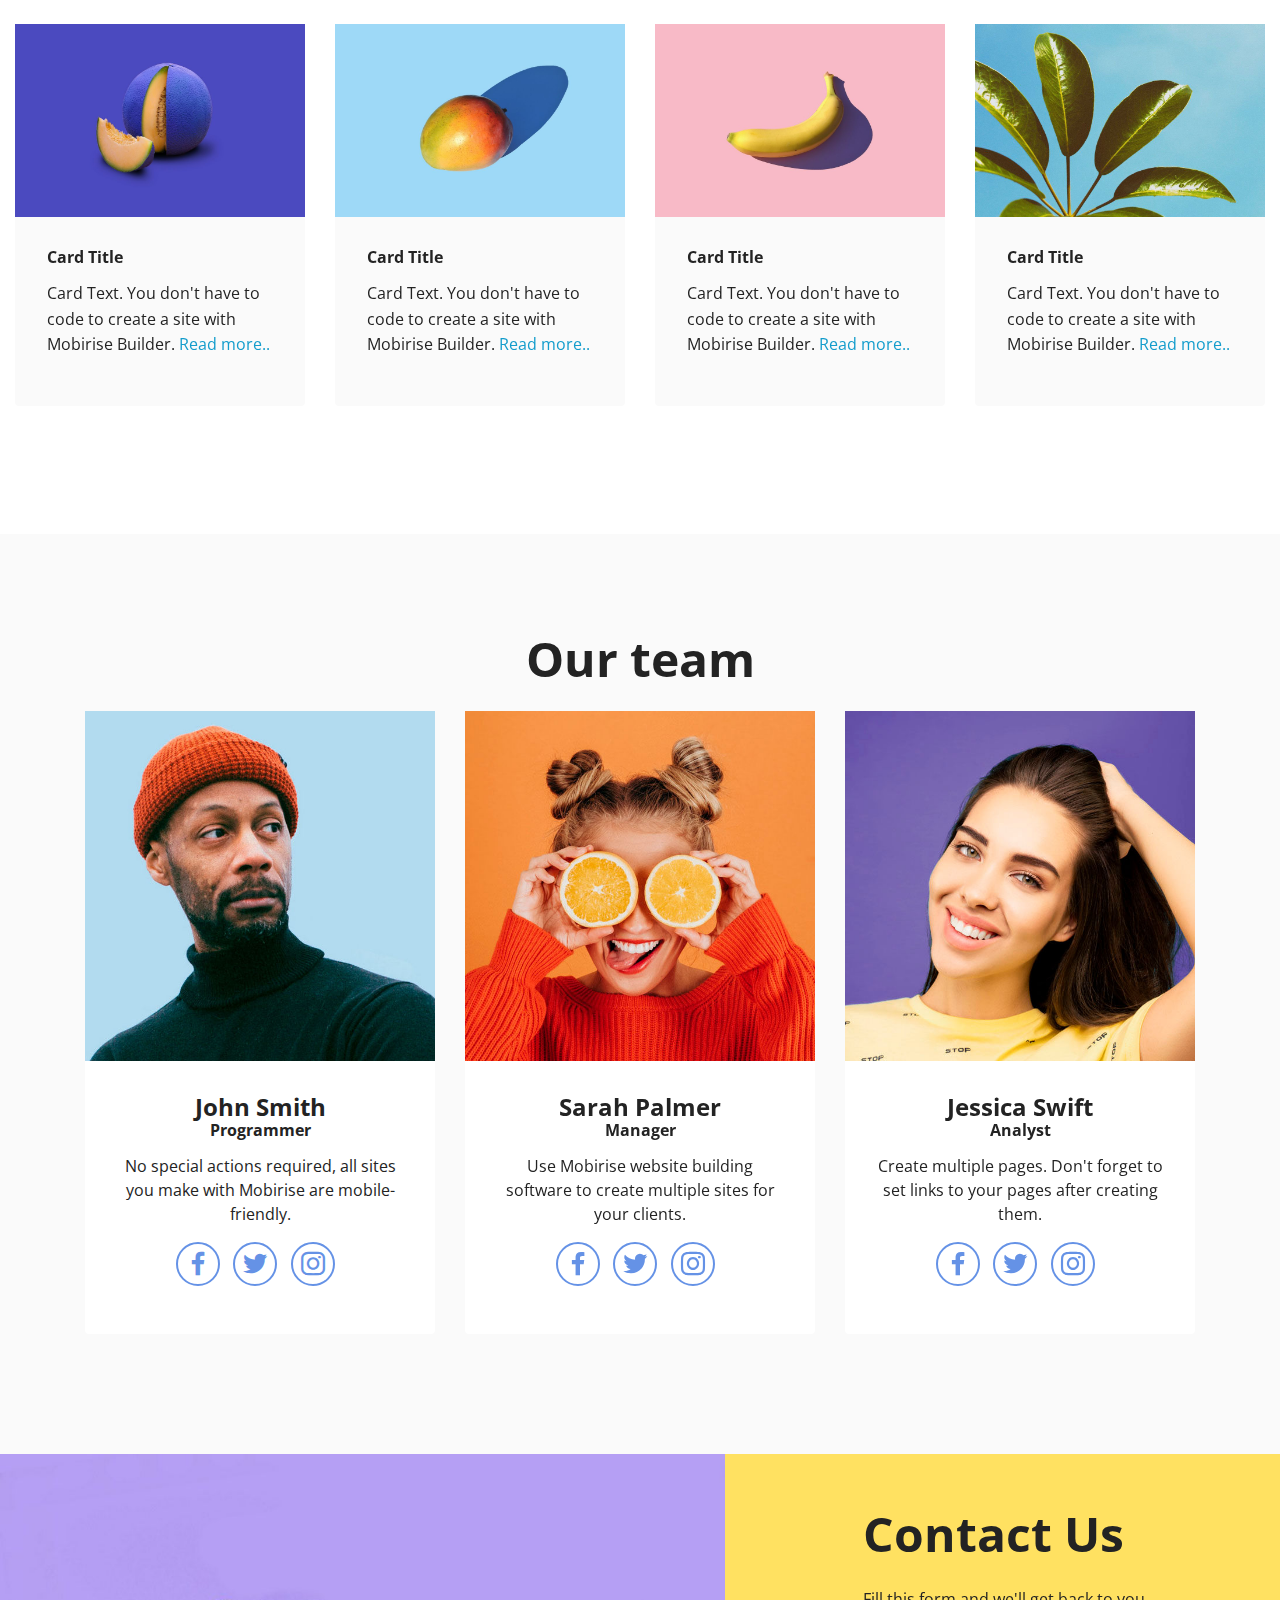
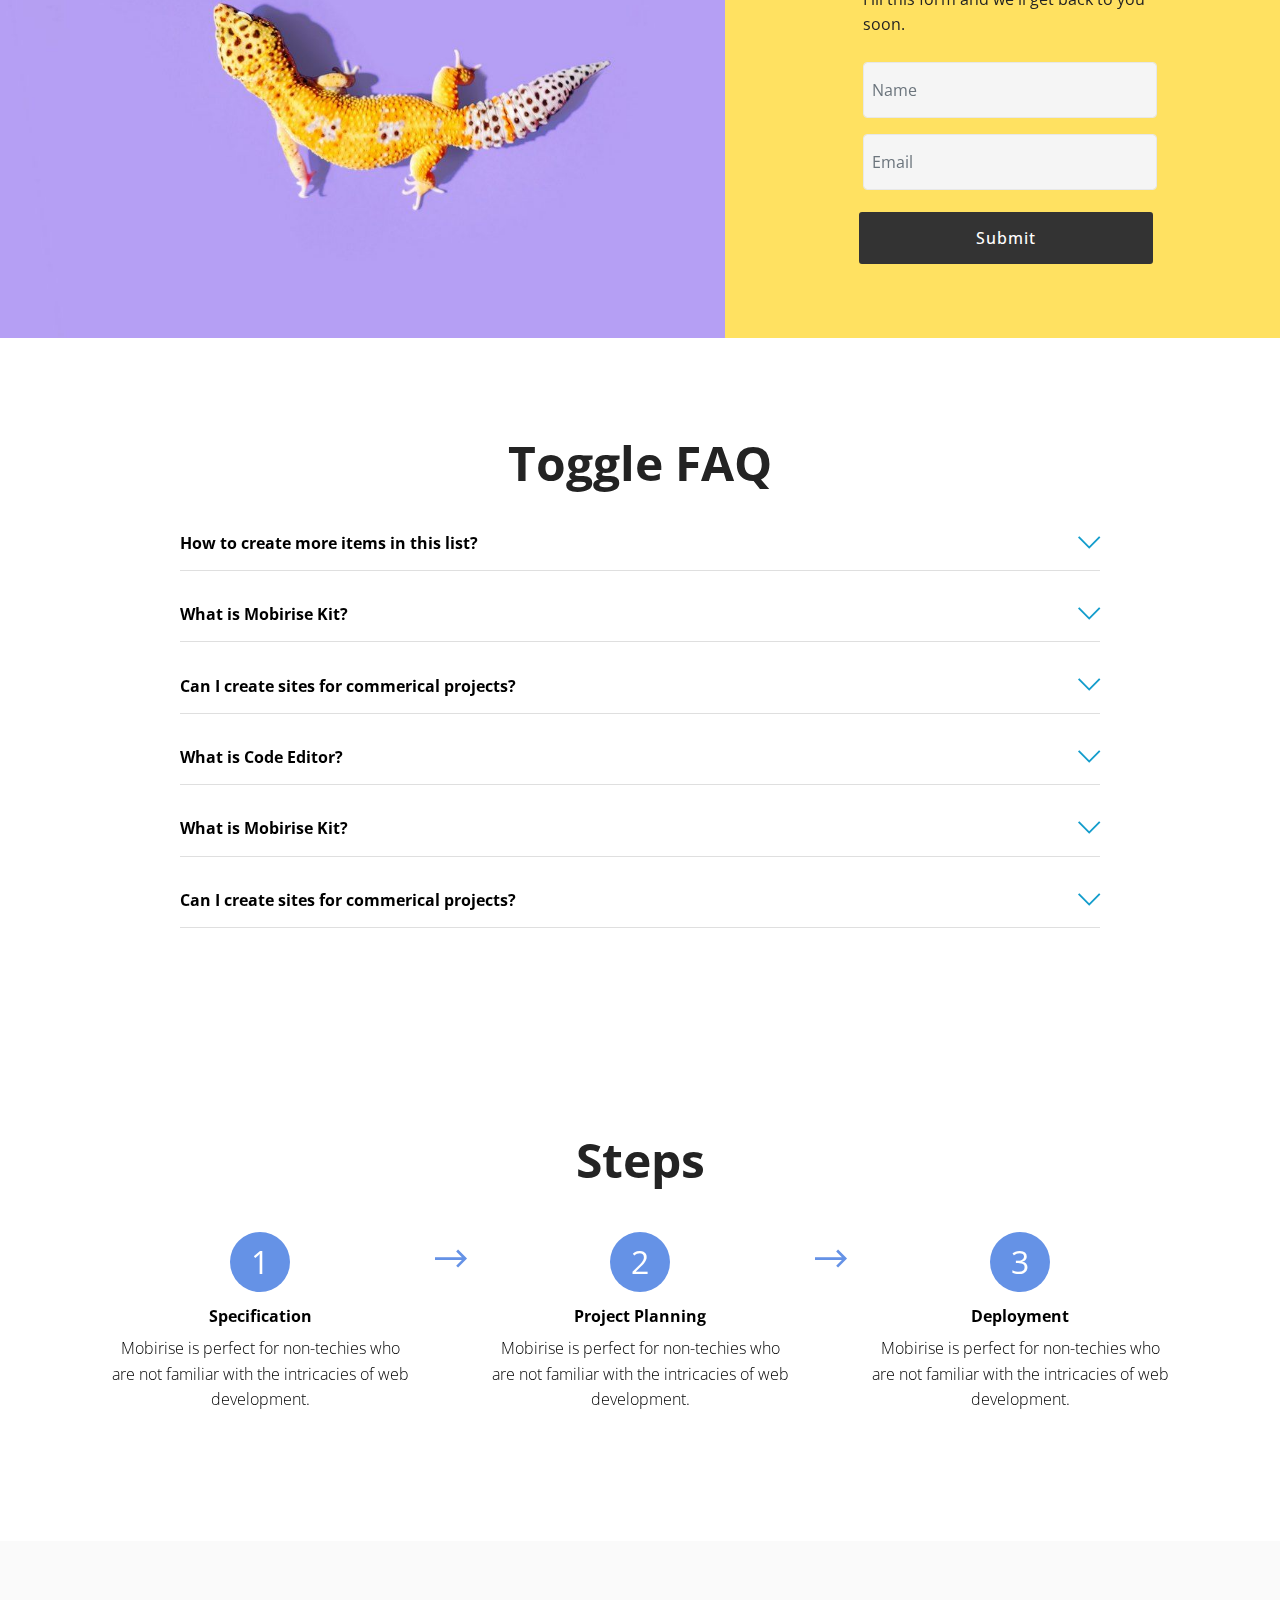
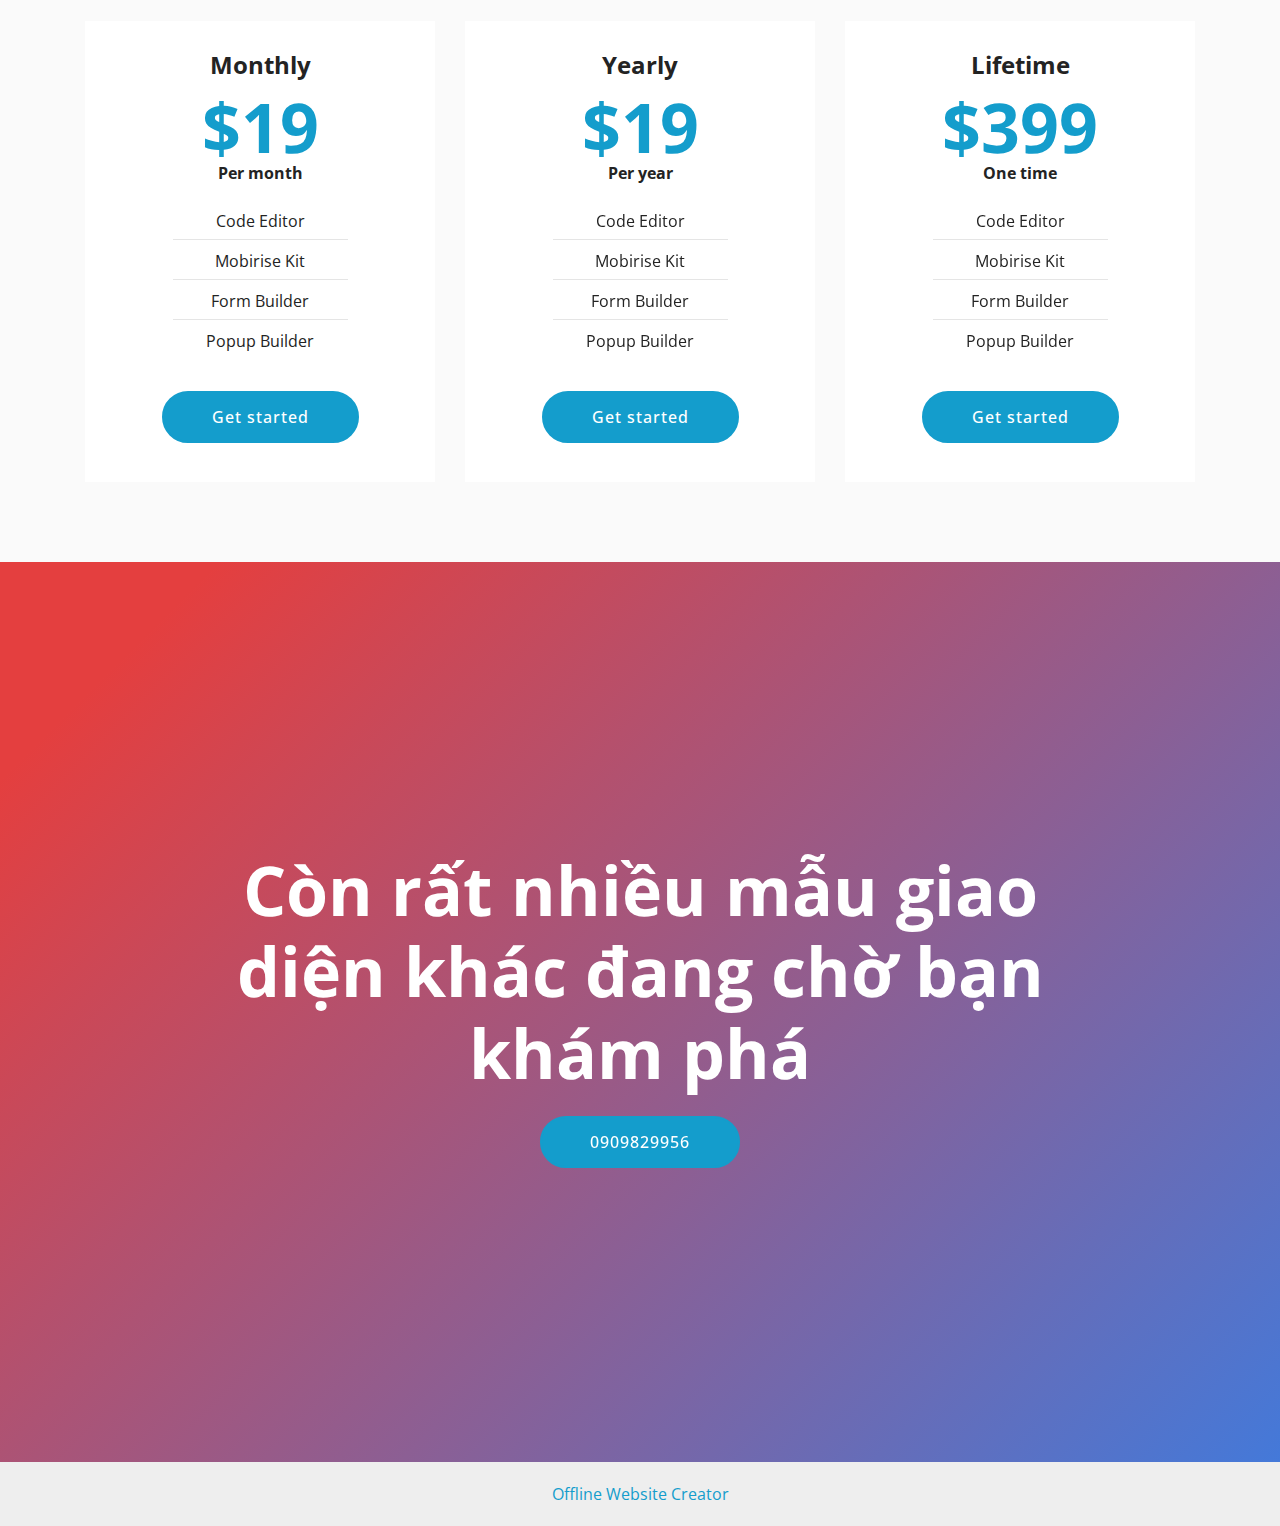
==== commit 783260ea: "create github pages" ====
--- a/product-1403362803779.html
+++ b/product-1403362803779.html
@@ -765,7 +765,7 @@
                 </div>
             </div>
             <div class="col-lg-3 offset-lg-1 mbr-form" data-form-type="formoid">
-                <form action="https://mobirise.eu/" method="POST" class="mbr-form form-with-styler" data-form-title="Form Name"><input type="hidden" name="email" data-form-email="true" value="sl/HvovZ/IryynRQaaToDjW54iWhEh58ojo/p/pcPx27khiED1Hlydb2xIkmG01neTD3x56V1Qk/EyQNULgsqD20mA5pRkOqaBJ+t++ruz/+dYAIAB07pIggPtnZyCmA">
+                <form action="https://mobirise.eu/" method="POST" class="mbr-form form-with-styler" data-form-title="Form Name"><input type="hidden" name="email" data-form-email="true" value="jmoSR+hPiy2PG8VF3Rr1RuBz1yklBkrcNEhkJOCZRy5bzJa28XbSxeb4CQ0Fczw41pBK3o7mHTtf44MpMsKk5EhDWf0cqfZXCI5Cj8nf83mXTApxDOs692o2aVCuoCk/">
                     <div class="row">
                         <div hidden="hidden" data-form-alert="" class="alert alert-success col-12">Thanks for filling out the form!</div>
                         <div hidden="hidden" data-form-alert-danger="" class="alert alert-danger col-12">
@@ -1107,7 +1107,7 @@
             </div>
         </div>
     </div>
-</section><section class="display-7" style="padding: 0;align-items: center;justify-content: center;flex-wrap: wrap;    align-content: center;display: flex;position: relative;height: 4rem;"><a href="https://mobiri.se/102854" style="flex: 1 1;height: 4rem;position: absolute;width: 100%;z-index: 1;"><img alt="" style="height: 4rem;" src="[data-uri]"></a><p style="margin: 0;text-align: center;" class="display-7">&#8204;</p><a style="z-index:1" href="https://mobirise.com/builder/landing-page-software.html">Landing Page Software</a></section><script src="assets/popper/popper.min.js"></script>  <script src="assets/web/assets/jquery/jquery.min.js"></script>  <script src="assets/bootstrap/js/bootstrap.min.js"></script>  <script src="assets/tether/tether.min.js"></script>  <script src="assets/smoothscroll/smooth-scroll.js"></script>  <script src="assets/parallax/jarallax.min.js"></script>  <script src="assets/formstyler/jquery.formstyler.js"></script>  <script src="assets/formstyler/jquery.formstyler.min.js"></script>  <script src="assets/datepicker/jquery.datetimepicker.full.js"></script>  <script src="assets/mbr-switch-arrow/mbr-switch-arrow.js"></script>  <script src="assets/theme/js/script.js"></script>  <script src="assets/formoid/formoid.min.js"></script>  
+</section><section class="display-7" style="padding: 0;align-items: center;justify-content: center;flex-wrap: wrap;    align-content: center;display: flex;position: relative;height: 4rem;"><a href="https://mobiri.se/102854" style="flex: 1 1;height: 4rem;position: absolute;width: 100%;z-index: 1;"><img alt="" style="height: 4rem;" src="[data-uri]"></a><p style="margin: 0;text-align: center;" class="display-7">&#8204;</p><a style="z-index:1" href="https://mobirise.com/offline-website-builder.html">Offline Website Creator</a></section><script src="assets/popper/popper.min.js"></script>  <script src="assets/web/assets/jquery/jquery.min.js"></script>  <script src="assets/bootstrap/js/bootstrap.min.js"></script>  <script src="assets/tether/tether.min.js"></script>  <script src="assets/smoothscroll/smooth-scroll.js"></script>  <script src="assets/parallax/jarallax.min.js"></script>  <script src="assets/formstyler/jquery.formstyler.js"></script>  <script src="assets/formstyler/jquery.formstyler.min.js"></script>  <script src="assets/datepicker/jquery.datetimepicker.full.js"></script>  <script src="assets/mbr-switch-arrow/mbr-switch-arrow.js"></script>  <script src="assets/theme/js/script.js"></script>  <script src="assets/formoid/formoid.min.js"></script>  
   
   
 </body>
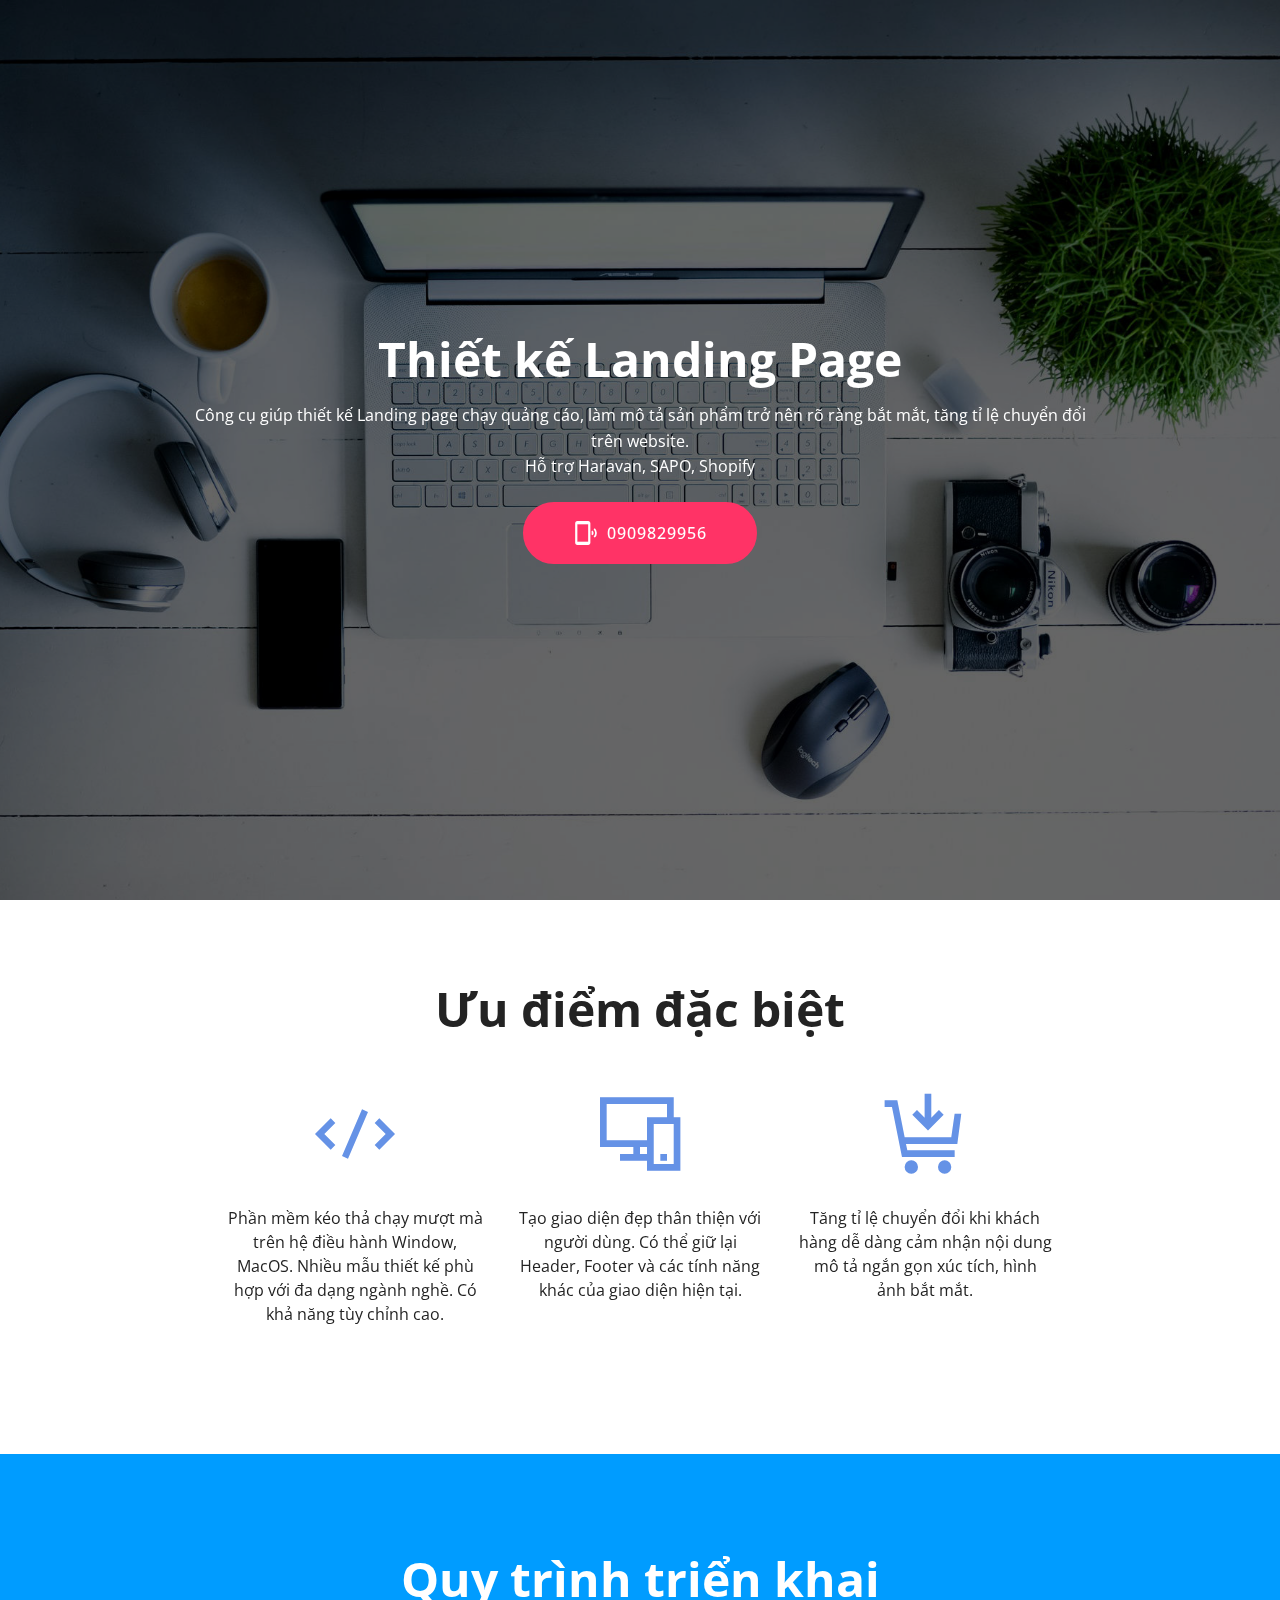
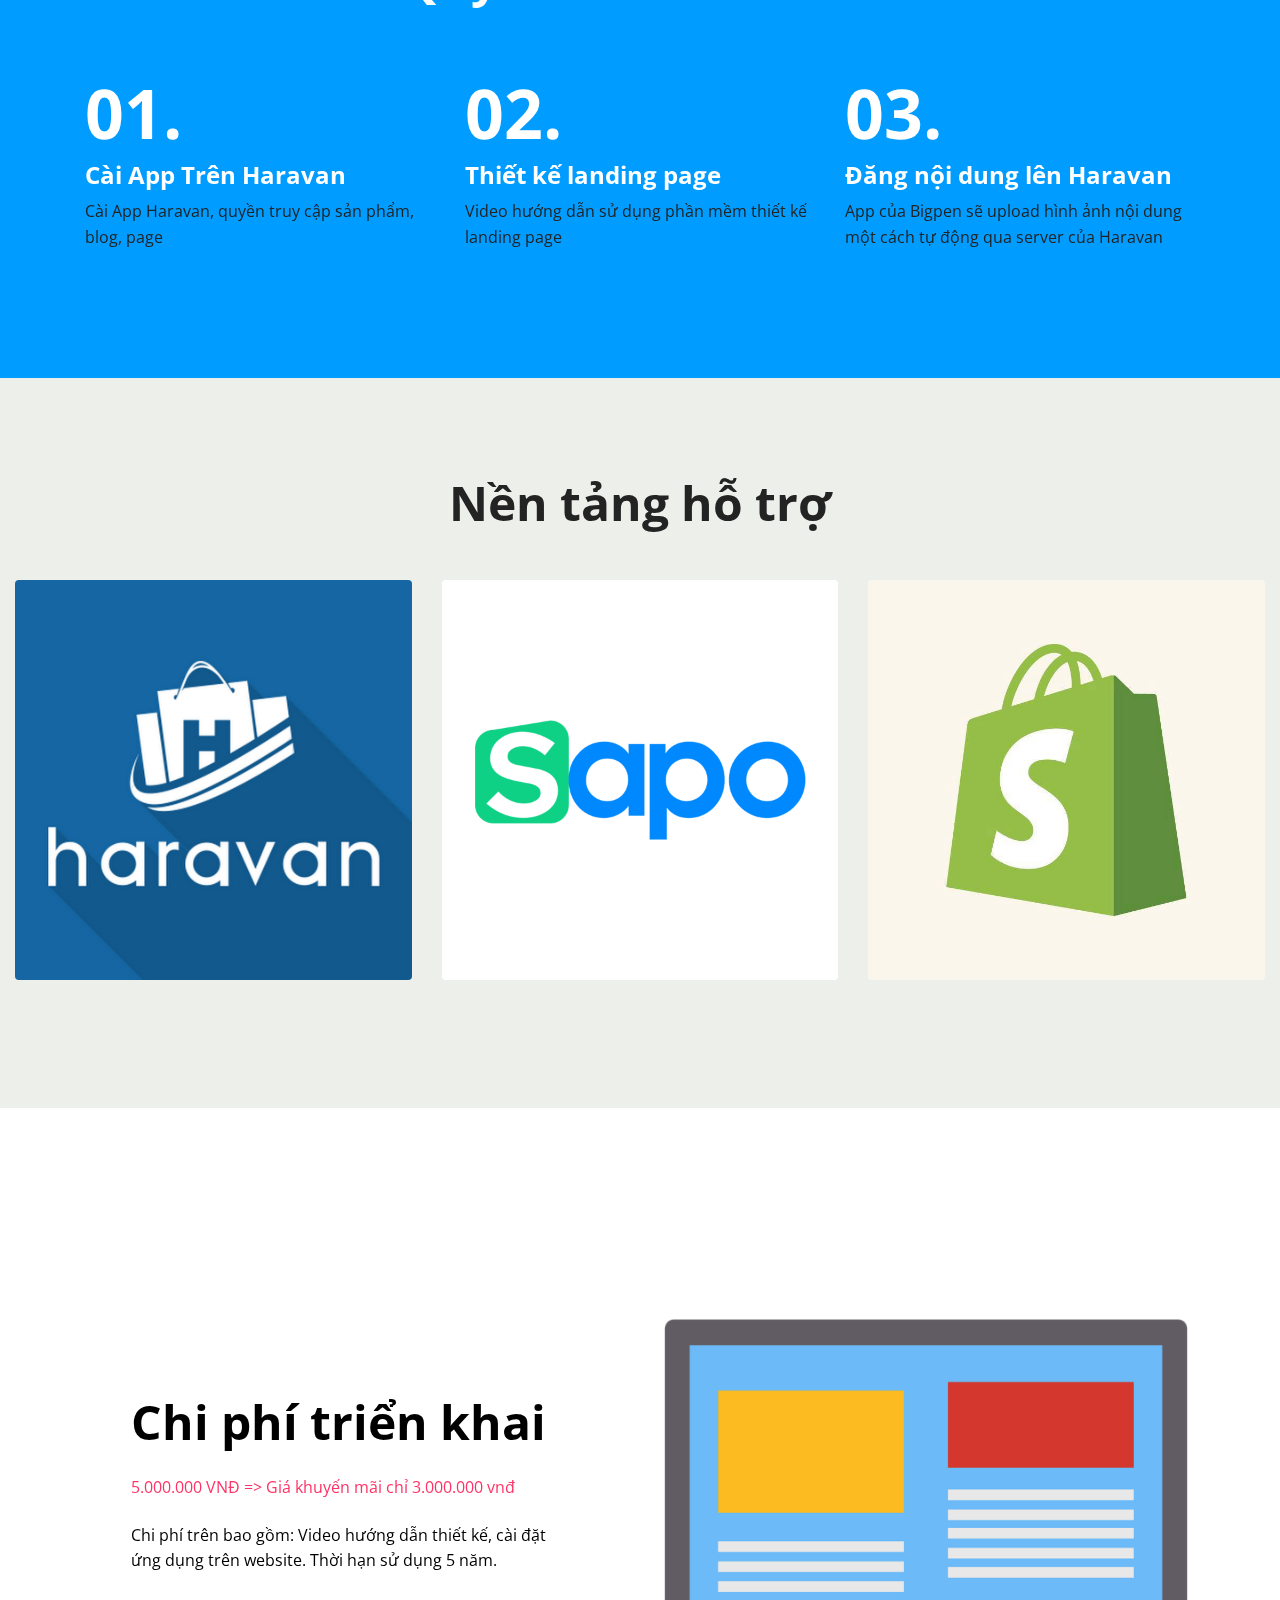
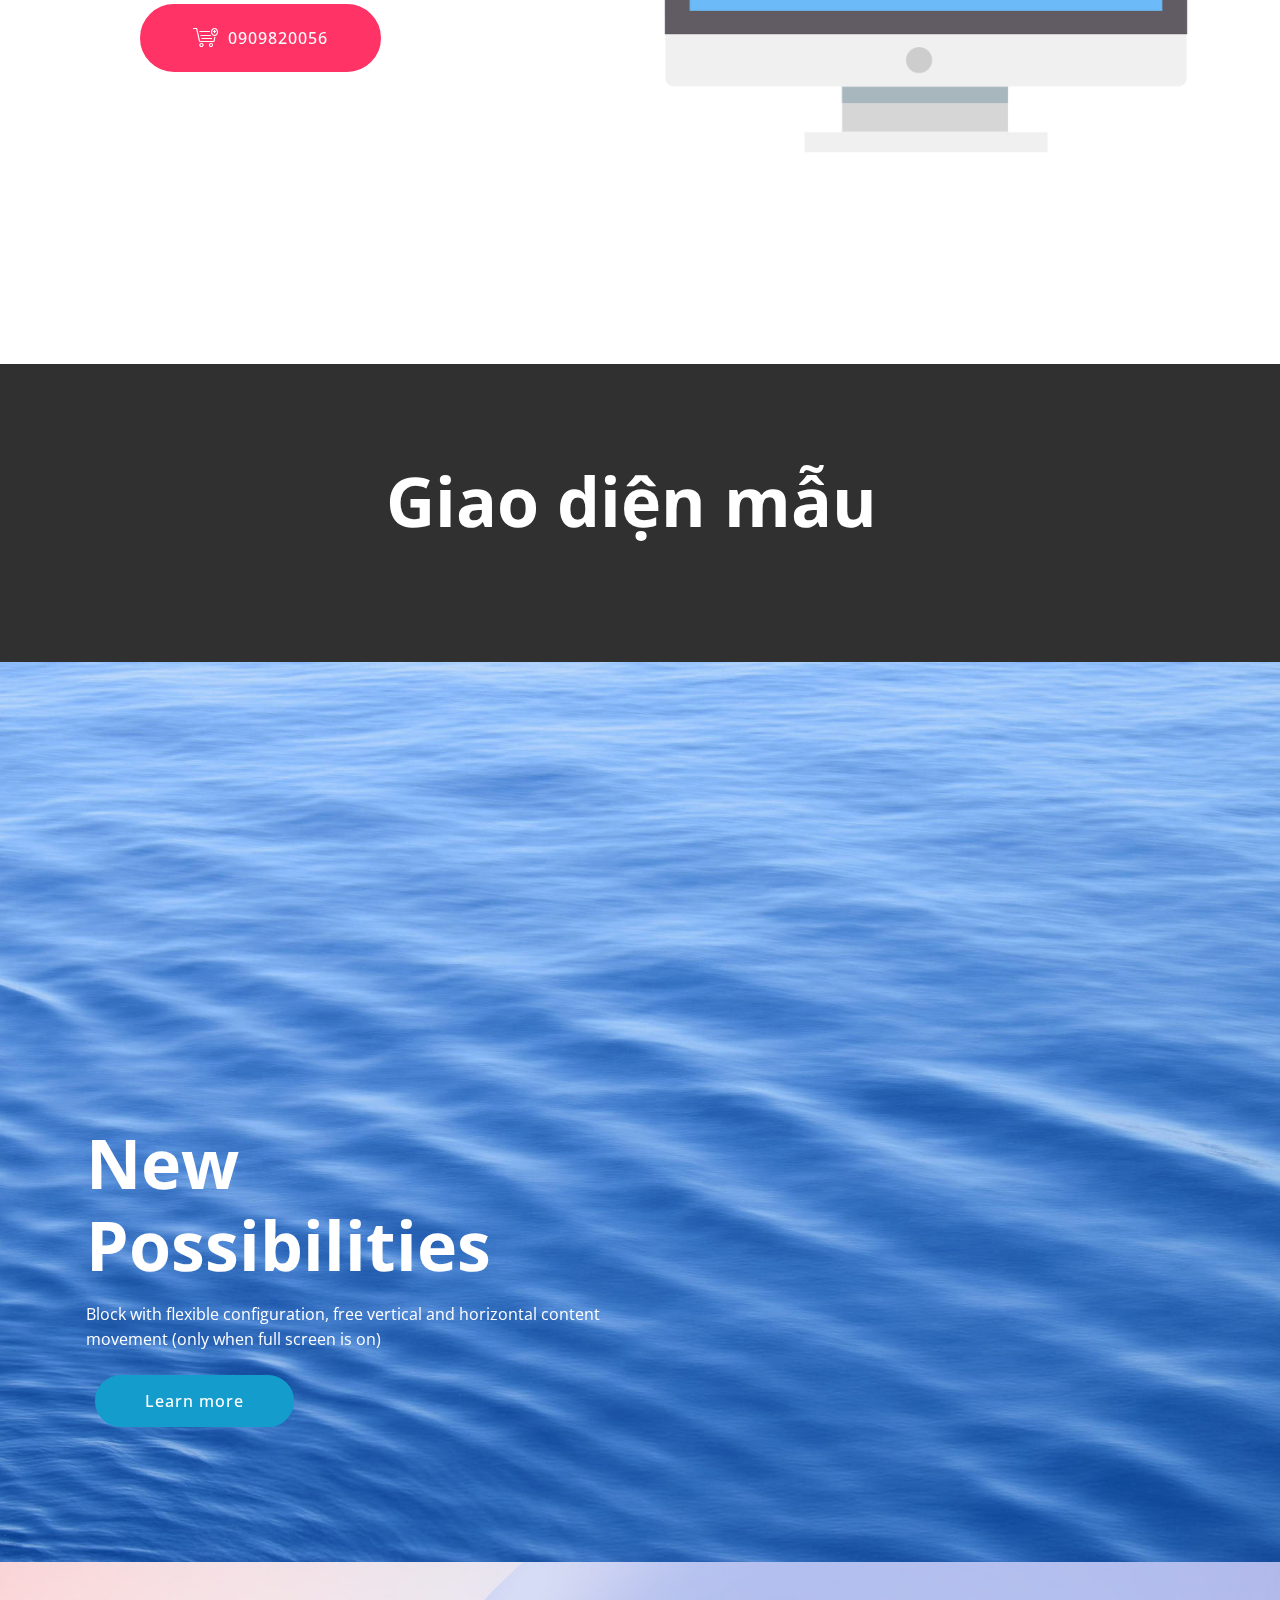
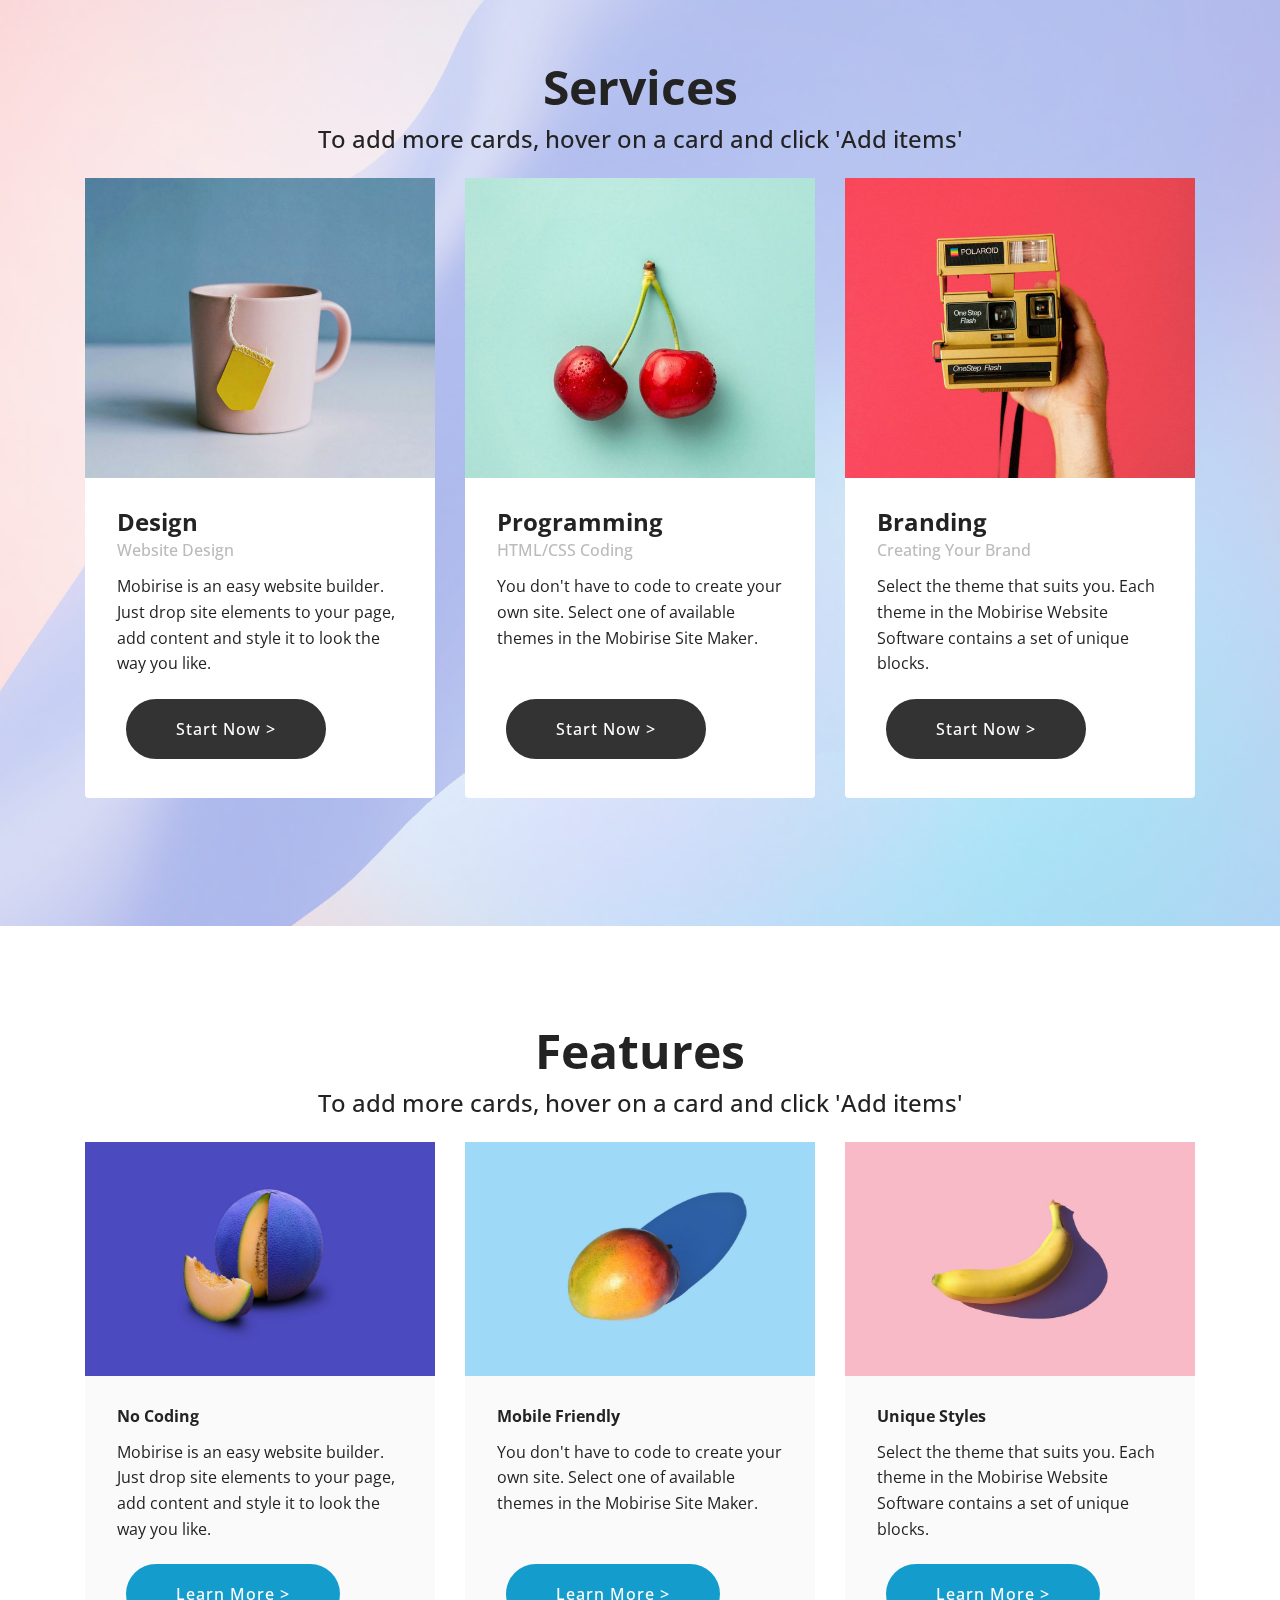
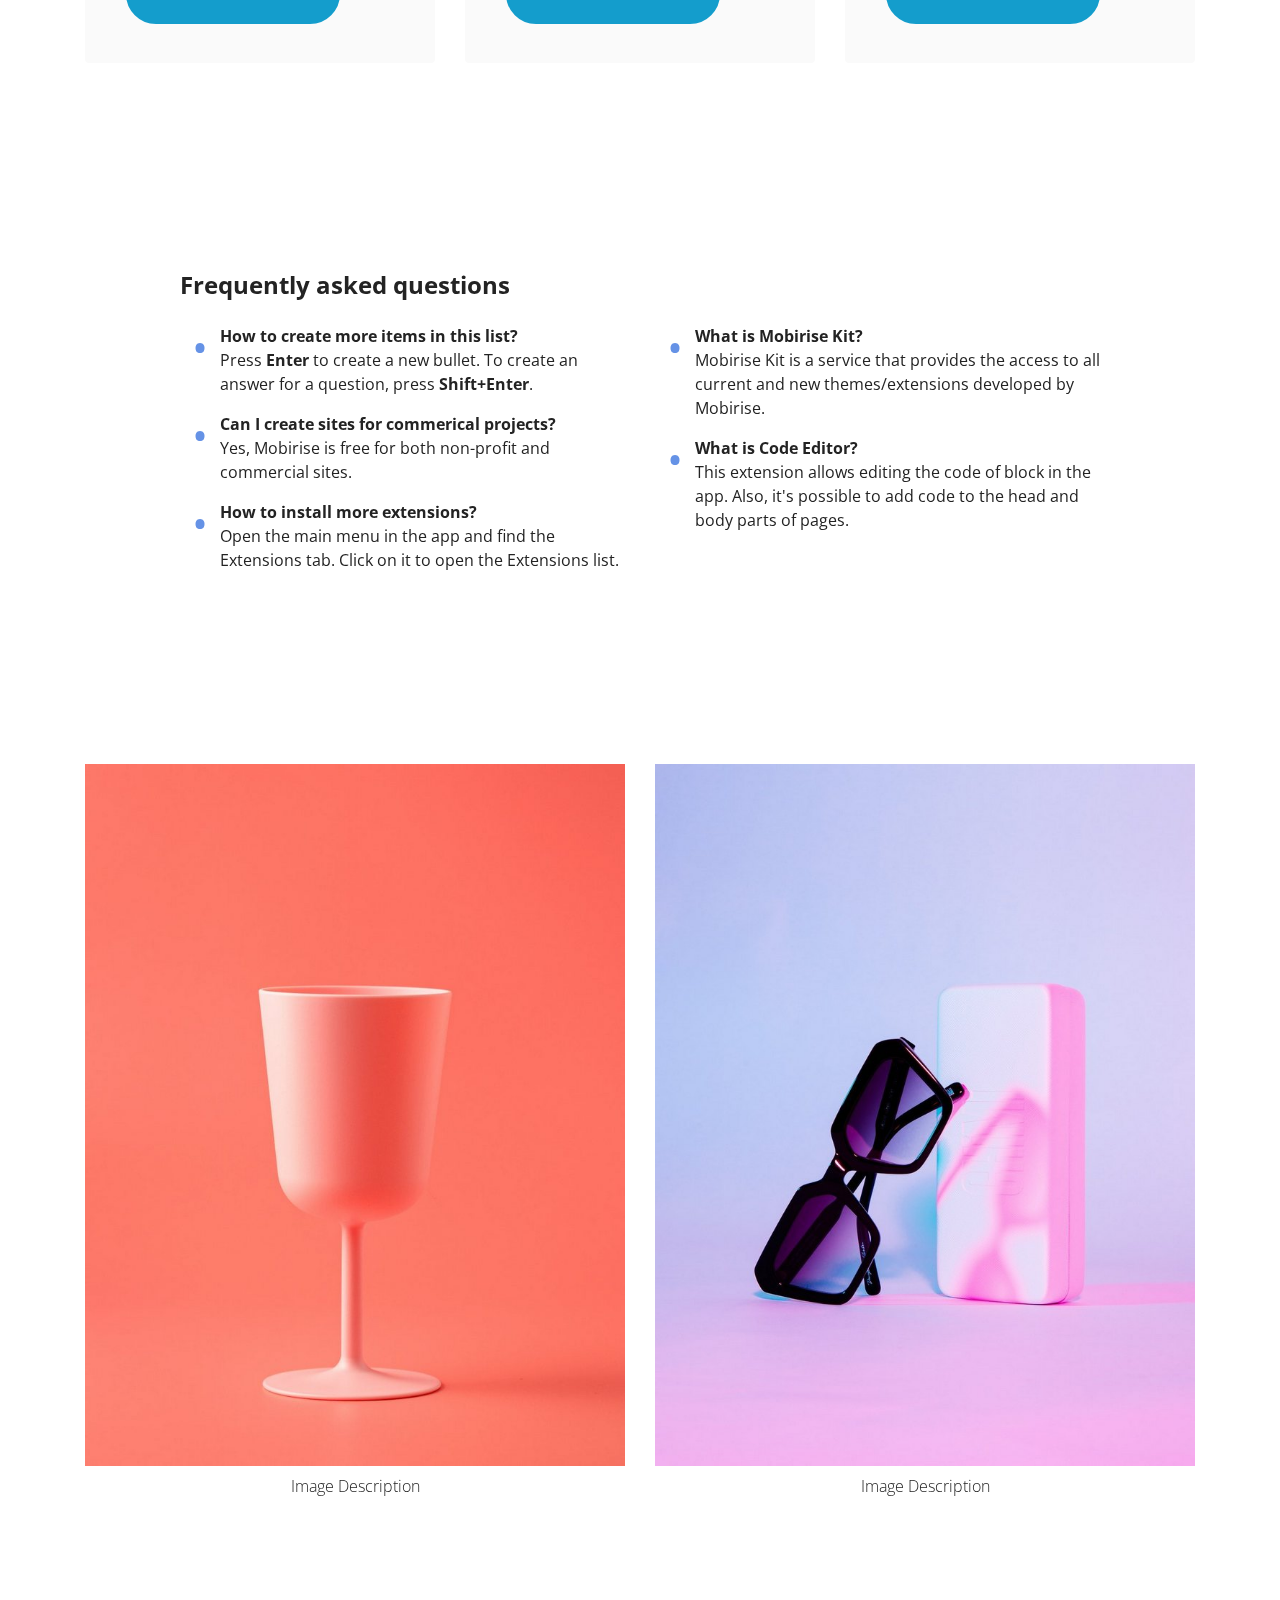
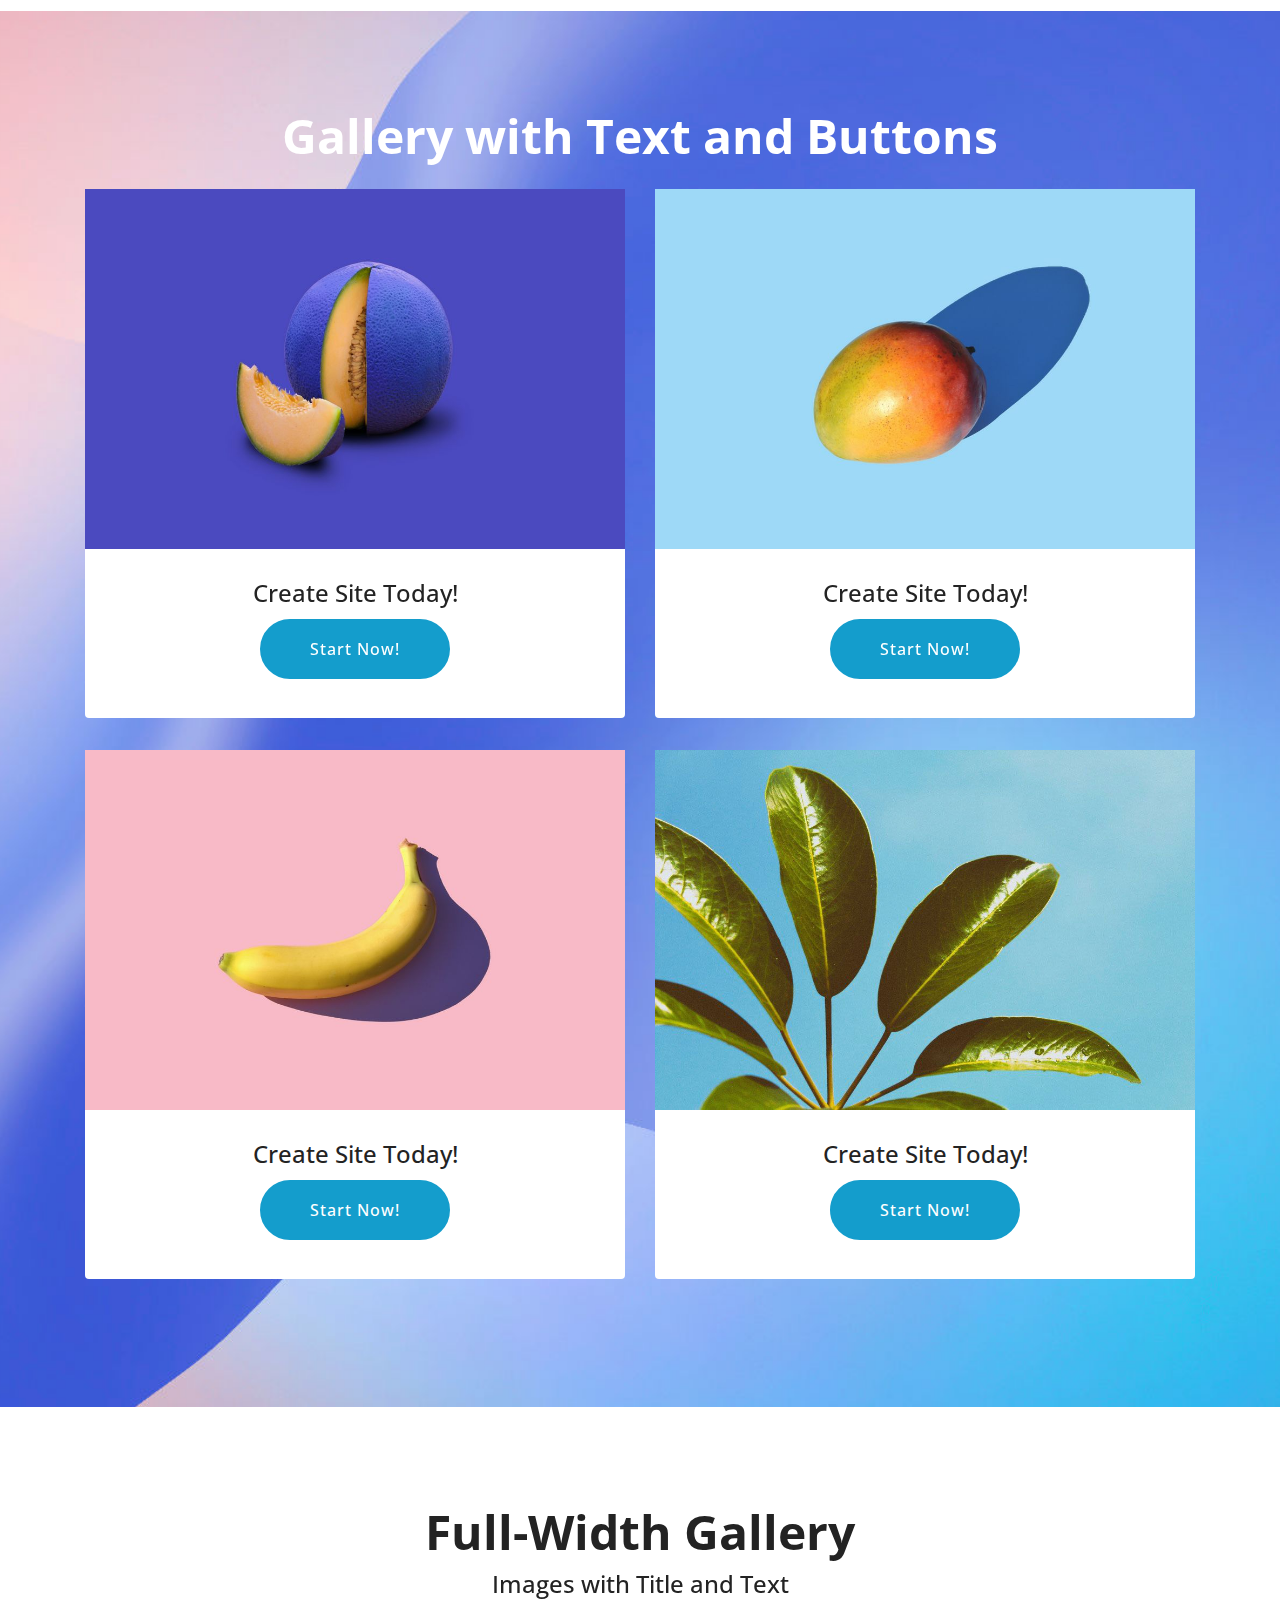
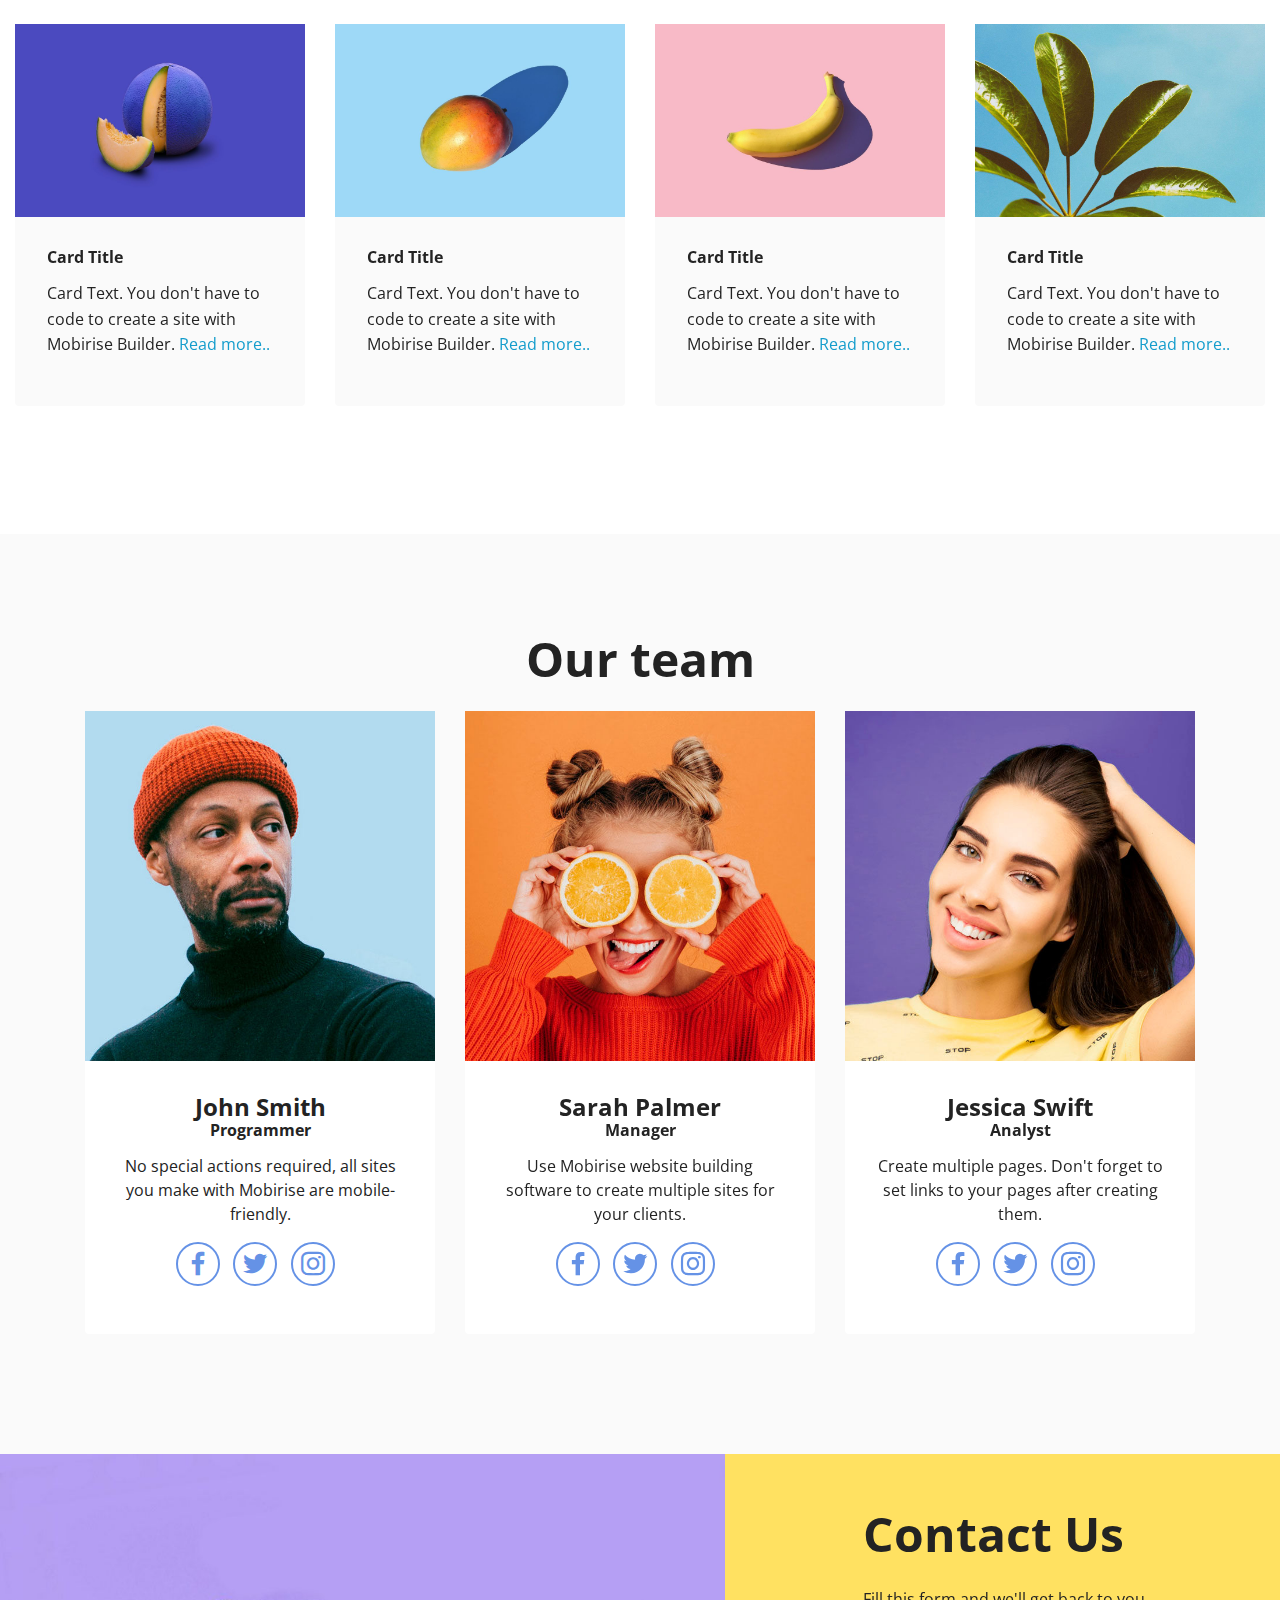
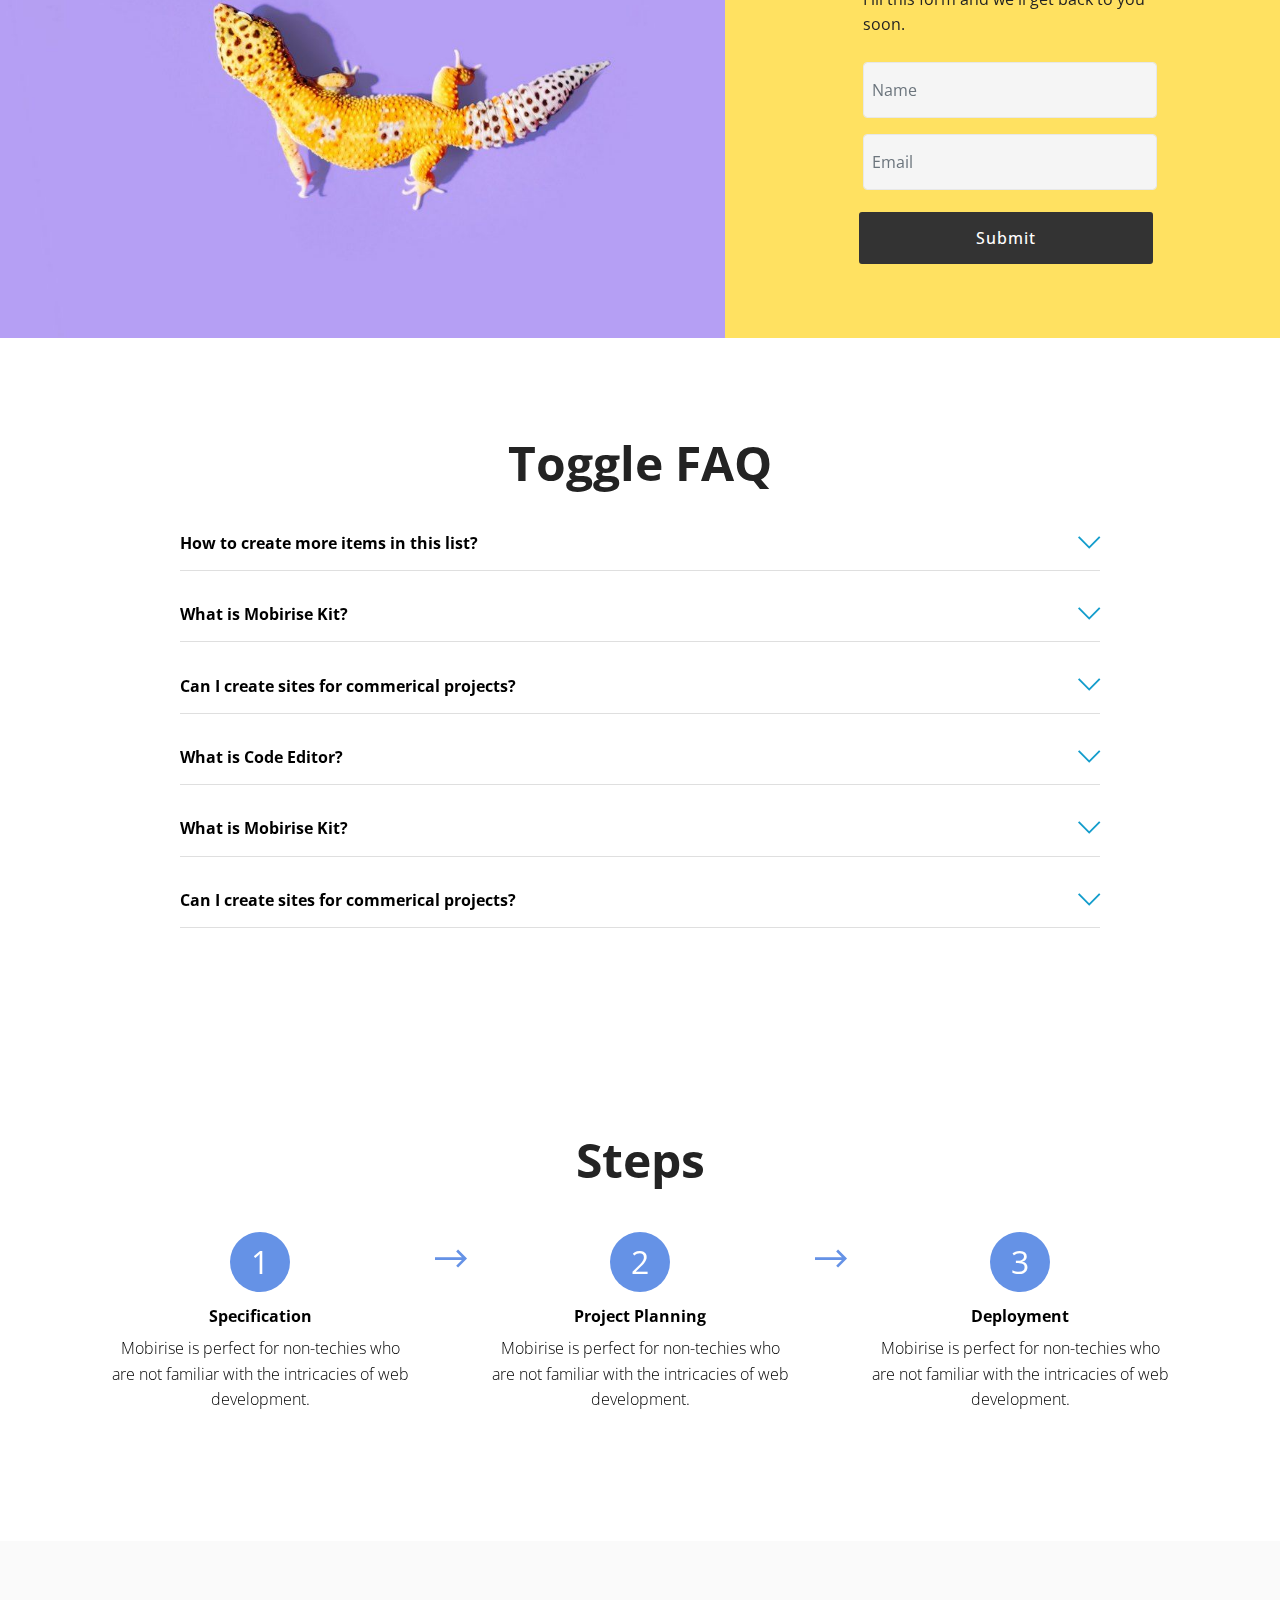
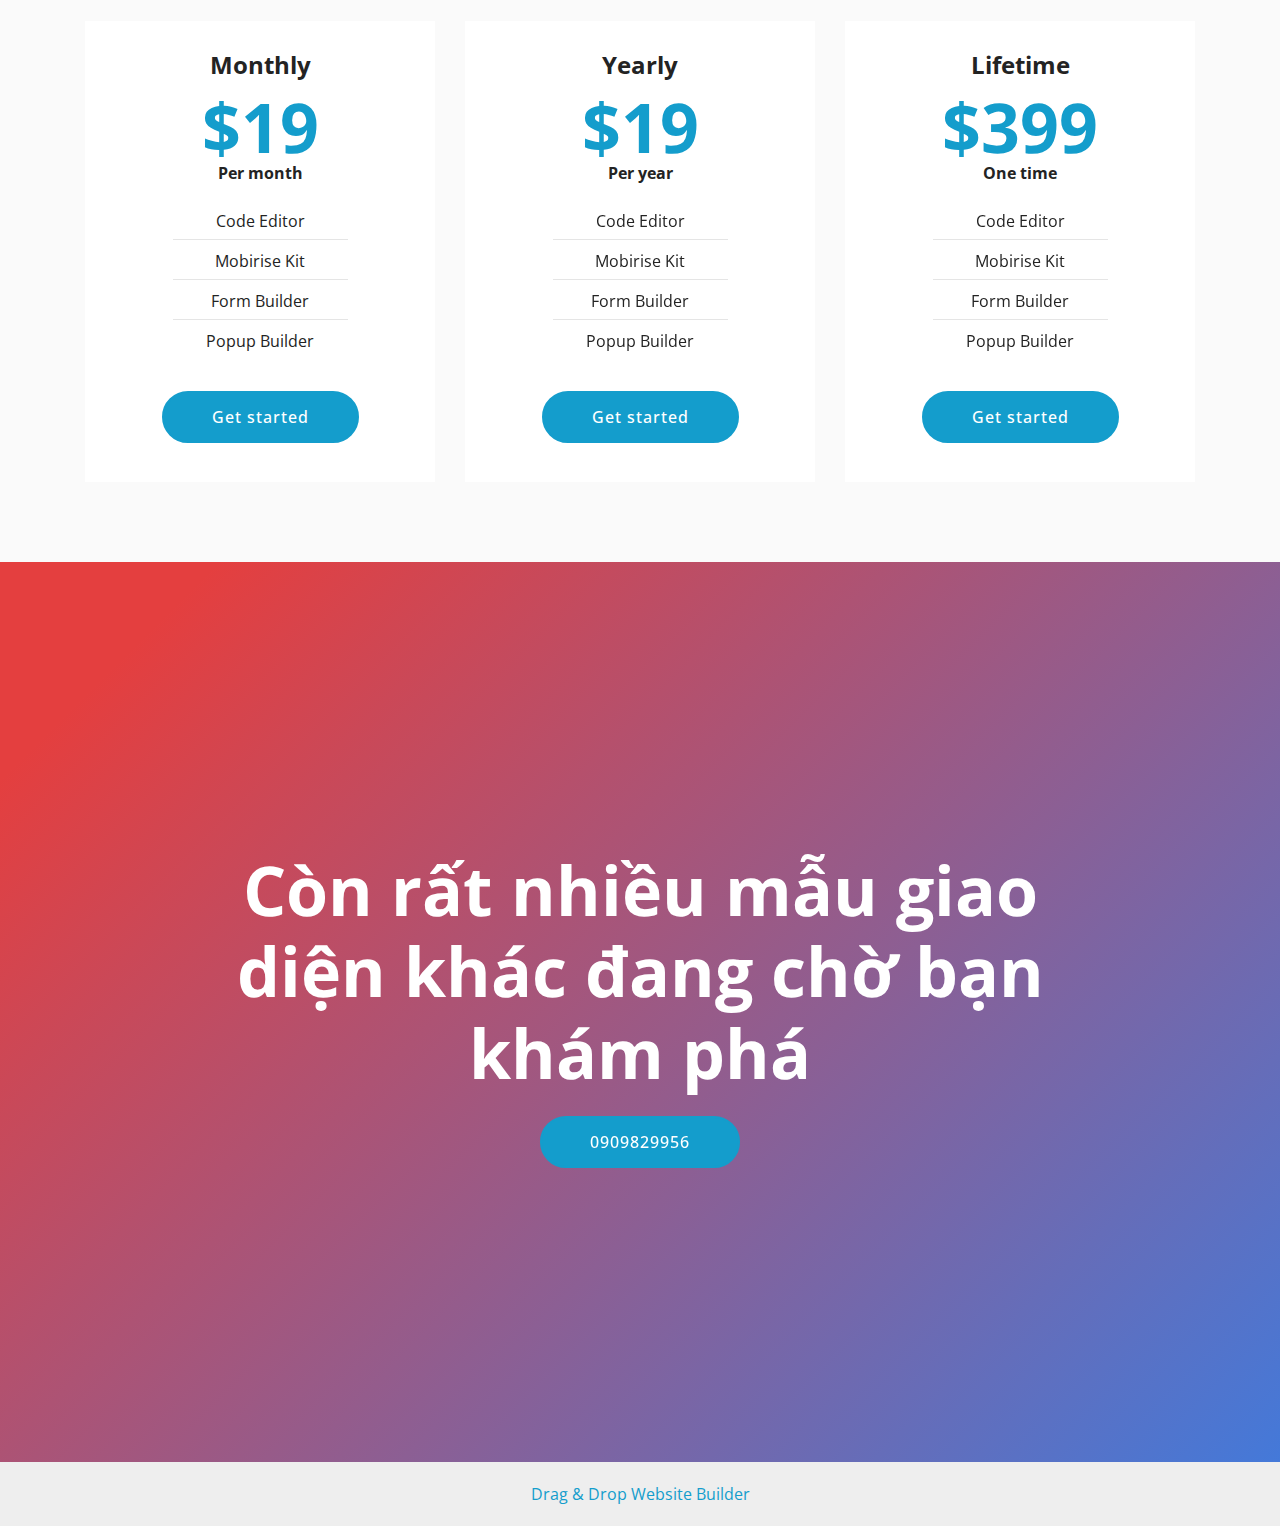
==== commit 0e9f1808: "create github pages" ====
--- a/product-1403362803779.html
+++ b/product-1403362803779.html
@@ -765,7 +765,7 @@
                 </div>
             </div>
             <div class="col-lg-3 offset-lg-1 mbr-form" data-form-type="formoid">
-                <form action="https://mobirise.eu/" method="POST" class="mbr-form form-with-styler" data-form-title="Form Name"><input type="hidden" name="email" data-form-email="true" value="jmoSR+hPiy2PG8VF3Rr1RuBz1yklBkrcNEhkJOCZRy5bzJa28XbSxeb4CQ0Fczw41pBK3o7mHTtf44MpMsKk5EhDWf0cqfZXCI5Cj8nf83mXTApxDOs692o2aVCuoCk/">
+                <form action="https://mobirise.eu/" method="POST" class="mbr-form form-with-styler" data-form-title="Form Name"><input type="hidden" name="email" data-form-email="true" value="aeKz2KPerx1+2I1kj5+euO60/Wy7ORoktKgGgOPdVsIMf6xZ1MX2gyonZLay6IPFM/H6/OAnPa5+dfjWuKau2XadTFs0hZDQ00DxAevQQ2IHXXr+jZAJWB782oO6mjum">
                     <div class="row">
                         <div hidden="hidden" data-form-alert="" class="alert alert-success col-12">Thanks for filling out the form!</div>
                         <div hidden="hidden" data-form-alert-danger="" class="alert alert-danger col-12">
@@ -820,13 +820,13 @@
                     <div id="bootstrap-toggle" class="toggle-panel accordionStyles tab-content">
                         <div class="card mb-3">
                             <div class="card-header" role="tab" id="headingOne">
-                                <a role="button" class="collapsed panel-title text-black" data-toggle="collapse" data-core="" href="#collapse1_64" aria-expanded="false" aria-controls="collapse1">
+                                <a role="button" class="collapsed panel-title text-black" data-toggle="collapse" data-core="" href="#collapse1_33" aria-expanded="false" aria-controls="collapse1">
                                     <h6 class="panel-title-edit mbr-fonts-style mb-0 display-7"><strong>How to create more items in this list?</strong>
                                 </h6>
                                     <span class="sign mbr-iconfont mbri-arrow-down"></span>
                                 </a>
                             </div>
-                            <div id="collapse1_64" class="panel-collapse noScroll collapse" role="tabpanel" aria-labelledby="headingOne">
+                            <div id="collapse1_33" class="panel-collapse noScroll collapse" role="tabpanel" aria-labelledby="headingOne">
                                 <div class="panel-body">
                                     <p class="mbr-fonts-style panel-text display-7">The number of items is limited in this block. Open
                                     the Block parameters to change the amount of items.</p>
@@ -835,14 +835,14 @@
                         </div>
                         <div class="card mb-3">
                             <div class="card-header" role="tab" id="headingTwo">
-                                <a role="button" class="collapsed panel-title text-black" data-toggle="collapse" data-core="" href="#collapse2_64" aria-expanded="false" aria-controls="collapse2">
+                                <a role="button" class="collapsed panel-title text-black" data-toggle="collapse" data-core="" href="#collapse2_33" aria-expanded="false" aria-controls="collapse2">
                                     <h6 class="panel-title-edit mbr-fonts-style mb-0 display-7"><strong>What is Mobirise Kit?</strong>
                                 </h6>
                                     <span class="sign mbr-iconfont mbri-arrow-down"></span>
                                 </a>
 
                             </div>
-                            <div id="collapse2_64" class="panel-collapse noScroll collapse" role="tabpanel" aria-labelledby="headingTwo">
+                            <div id="collapse2_33" class="panel-collapse noScroll collapse" role="tabpanel" aria-labelledby="headingTwo">
                                 <div class="panel-body">
                                     <p class="mbr-fonts-style panel-text display-7">Mobirise Kit is a service that provides the access to all current and new themes/extensions developed by Mobirise. New themes/extensions are released every month and will be available in your account during your plan period, without any additional charge.</p>
                                 </div>
@@ -850,13 +850,13 @@
                         </div>
                         <div class="card mb-3">
                             <div class="card-header" role="tab" id="headingThree">
-                                <a role="button" class="collapsed panel-title text-black" data-toggle="collapse" data-core="" href="#collapse3_64" aria-expanded="false" aria-controls="collapse3">
+                                <a role="button" class="collapsed panel-title text-black" data-toggle="collapse" data-core="" href="#collapse3_33" aria-expanded="false" aria-controls="collapse3">
                                     <h6 class="panel-title-edit mbr-fonts-style mb-0 display-7"><strong>Can I create sites for commerical projects?</strong>
                                 </h6>
                                     <span class="sign mbr-iconfont mbri-arrow-down"></span>
                                 </a>
                             </div>
-                            <div id="collapse3_64" class="panel-collapse noScroll collapse" role="tabpanel" aria-labelledby="headingThree">
+                            <div id="collapse3_33" class="panel-collapse noScroll collapse" role="tabpanel" aria-labelledby="headingThree">
                                 <div class="panel-body">
                                     <p class="mbr-fonts-style panel-text display-7">Yes, Mobirise is free for both non-profit and commercial sites.</p>
                                 </div>
@@ -864,13 +864,13 @@
                         </div>
                         <div class="card mb-3">
                             <div class="card-header" role="tab" id="headingThree">
-                                <a role="button" class="collapsed panel-title text-black" data-toggle="collapse" data-core="" href="#collapse4_64" aria-expanded="false" aria-controls="collapse4">
+                                <a role="button" class="collapsed panel-title text-black" data-toggle="collapse" data-core="" href="#collapse4_33" aria-expanded="false" aria-controls="collapse4">
                                     <h6 class="panel-title-edit mbr-fonts-style mb-0 display-7"><strong>What is Code Editor?</strong>
                                 </h6>
                                     <span class="sign mbr-iconfont mbri-arrow-down"></span>
                                 </a>
                             </div>
-                            <div id="collapse4_64" class="panel-collapse noScroll collapse" role="tabpanel" aria-labelledby="headingThree">
+                            <div id="collapse4_33" class="panel-collapse noScroll collapse" role="tabpanel" aria-labelledby="headingThree">
                                 <div class="panel-body">
                                     <p class="mbr-fonts-style panel-text display-7">
                                        This extension allows editing the code of block in the app. Also, it's possible to add code to the head and body parts of pages.</p>
@@ -879,12 +879,12 @@
                         </div>
                         <div class="card mb-3">
                             <div class="card-header" role="tab" id="headingThree">
-                                <a role="button" class="collapsed panel-title text-black" data-toggle="collapse" data-core="" href="#collapse5_64" aria-expanded="false" aria-controls="collapse5">
+                                <a role="button" class="collapsed panel-title text-black" data-toggle="collapse" data-core="" href="#collapse5_33" aria-expanded="false" aria-controls="collapse5">
                                    <h6 class="panel-title-edit mbr-fonts-style mb-0 display-7"><strong>What is Mobirise Kit?</strong></h6>
                                         <span class="mbr-iconfont mobi-mbri-arrow-down mobi-mbri"></span>
                                 </a>
                             </div>
-                            <div id="collapse5_64" class="panel-collapse noScroll collapse" role="tabpanel" aria-labelledby="headingThree">
+                            <div id="collapse5_33" class="panel-collapse noScroll collapse" role="tabpanel" aria-labelledby="headingThree">
                                 <div class="panel-body">
                                     <p class="mbr-fonts-style panel-text display-7">
                                        Mobirise Kit is a service that provides the access to all current and new themes/extensions developed by Mobirise. New themes/extensions are released every month and will be available in your account during your plan period, without any additional charge.</p>
@@ -893,12 +893,12 @@
                         </div>
                         <div class="card mb-3">
                             <div class="card-header" role="tab" id="headingThree">
-                                <a role="button" class="collapsed panel-title text-black" data-toggle="collapse" data-core="" href="#collapse6_64" aria-expanded="false" aria-controls="collapse6">
+                                <a role="button" class="collapsed panel-title text-black" data-toggle="collapse" data-core="" href="#collapse6_33" aria-expanded="false" aria-controls="collapse6">
                                     <h6 class="panel-title-edit mbr-fonts-style mb-0 display-7"><strong>Can I create sites for commerical projects?</strong></h6>
                                     <span class="mbr-iconfont mobi-mbri-arrow-down mobi-mbri"></span>
                                 </a>
                             </div>
-                            <div id="collapse6_64" class="panel-collapse noScroll collapse" role="tabpanel" aria-labelledby="headingThree">
+                            <div id="collapse6_33" class="panel-collapse noScroll collapse" role="tabpanel" aria-labelledby="headingThree">
                                 <div class="panel-body">
                                     <p class="mbr-fonts-style panel-text display-7">
                                        Yes, Mobirise is free for both non-profit and commercial sites.</p>
@@ -1107,7 +1107,7 @@
             </div>
         </div>
     </div>
-</section><section class="display-7" style="padding: 0;align-items: center;justify-content: center;flex-wrap: wrap;    align-content: center;display: flex;position: relative;height: 4rem;"><a href="https://mobiri.se/102854" style="flex: 1 1;height: 4rem;position: absolute;width: 100%;z-index: 1;"><img alt="" style="height: 4rem;" src="[data-uri]"></a><p style="margin: 0;text-align: center;" class="display-7">&#8204;</p><a style="z-index:1" href="https://mobirise.com/offline-website-builder.html">Offline Website Creator</a></section><script src="assets/popper/popper.min.js"></script>  <script src="assets/web/assets/jquery/jquery.min.js"></script>  <script src="assets/bootstrap/js/bootstrap.min.js"></script>  <script src="assets/tether/tether.min.js"></script>  <script src="assets/smoothscroll/smooth-scroll.js"></script>  <script src="assets/parallax/jarallax.min.js"></script>  <script src="assets/formstyler/jquery.formstyler.js"></script>  <script src="assets/formstyler/jquery.formstyler.min.js"></script>  <script src="assets/datepicker/jquery.datetimepicker.full.js"></script>  <script src="assets/mbr-switch-arrow/mbr-switch-arrow.js"></script>  <script src="assets/theme/js/script.js"></script>  <script src="assets/formoid/formoid.min.js"></script>  
+</section><section class="display-7" style="padding: 0;align-items: center;justify-content: center;flex-wrap: wrap;    align-content: center;display: flex;position: relative;height: 4rem;"><a href="https://mobiri.se/102854" style="flex: 1 1;height: 4rem;position: absolute;width: 100%;z-index: 1;"><img alt="" style="height: 4rem;" src="[data-uri]"></a><p style="margin: 0;text-align: center;" class="display-7">&#8204;</p><a style="z-index:1" href="https://mobirise.com/drag-drop-website-builder.html">Drag & Drop Website Builder</a></section><script src="assets/popper/popper.min.js"></script>  <script src="assets/web/assets/jquery/jquery.min.js"></script>  <script src="assets/bootstrap/js/bootstrap.min.js"></script>  <script src="assets/tether/tether.min.js"></script>  <script src="assets/smoothscroll/smooth-scroll.js"></script>  <script src="assets/parallax/jarallax.min.js"></script>  <script src="assets/formstyler/jquery.formstyler.js"></script>  <script src="assets/formstyler/jquery.formstyler.min.js"></script>  <script src="assets/datepicker/jquery.datetimepicker.full.js"></script>  <script src="assets/mbr-switch-arrow/mbr-switch-arrow.js"></script>  <script src="assets/theme/js/script.js"></script>  <script src="assets/formoid/formoid.min.js"></script>  
   
   
 </body>
--- a/assets/mobirise/css/mbr-additional.css
+++ b/assets/mobirise/css/mbr-additional.css
@@ -2172,6 +2172,2531 @@
   position: absolute;
   top: 0;
 }
+.cid-tOW554naiF {
+  background-image: url("../../../assets/images/tracking-code-google-analytics-1600x840.png");
+}
+.cid-tOW554naiF .mbr-fallback-image.disabled {
+  display: none;
+}
+.cid-tOW554naiF .mbr-fallback-image {
+  display: block;
+  background-size: cover;
+  background-position: center center;
+  width: 100%;
+  height: 100%;
+  position: absolute;
+  top: 0;
+}
+.cid-tOW7sGpEfy {
+  padding-top: 6rem;
+  padding-bottom: 6rem;
+  background-color: #ffffff;
+}
+.cid-tOW7sGpEfy .mbr-fallback-image.disabled {
+  display: none;
+}
+.cid-tOW7sGpEfy .mbr-fallback-image {
+  display: block;
+  background-size: cover;
+  background-position: center center;
+  width: 100%;
+  height: 100%;
+  position: absolute;
+  top: 0;
+}
+.cid-tOW7sGpEfy .item-wrapper {
+  display: flex;
+  align-items: center;
+  margin-bottom: 2rem;
+}
+.cid-tOW7sGpEfy .icon-box {
+  background: #ff3366;
+  width: 60px;
+  min-width: 60px;
+  height: 60px;
+  border-radius: 50%;
+  margin-right: 1rem;
+  display: flex;
+  justify-content: center;
+  align-items: center;
+}
+.cid-tOW7sGpEfy .mbr-iconfont {
+  font-size: 2rem;
+  color: #ffffff;
+}
+@media (max-width: 991px) {
+  .cid-tOW7sGpEfy .card {
+    margin-bottom: 2rem;
+  }
+  .cid-tOW7sGpEfy .card-wrapper {
+    margin-bottom: 2rem;
+  }
+  .cid-tOW7sGpEfy .item-wrapper {
+    margin-bottom: 2rem;
+  }
+}
+.cid-tOWbpDSSNO {
+  padding-top: 5rem;
+  padding-bottom: 5rem;
+  background-image: url("../../../assets/images/mbr-1920x1200.jpg");
+}
+.cid-tOWbpDSSNO .mbr-fallback-image.disabled {
+  display: none;
+}
+.cid-tOWbpDSSNO .mbr-fallback-image {
+  display: block;
+  background-size: cover;
+  background-position: center center;
+  width: 100%;
+  height: 100%;
+  position: absolute;
+  top: 0;
+}
+.cid-tOWbpDSSNO ul {
+  list-style: none;
+  margin: 0;
+  padding-left: 2.5rem;
+}
+.cid-tOWbpDSSNO li {
+  position: relative;
+  margin-bottom: 1rem;
+}
+.cid-tOWbpDSSNO ul li::before {
+  position: absolute;
+  left: -1.6rem;
+  content: "\2022";
+  color: #ffffff;
+  font-weight: bold;
+  font-size: 2rem;
+  width: 1.6rem;
+}
+.cid-tOWbpDSSNO .list {
+  color: #ffffff;
+}
+.cid-tOWbpDSSNO H3 {
+  color: #ffffff;
+}
+.cid-tOWf2pkgUY {
+  background-color: #ffffff;
+}
+.cid-tOWf2pkgUY .mbr-fallback-image.disabled {
+  display: none;
+}
+.cid-tOWf2pkgUY .mbr-fallback-image {
+  display: block;
+  background-size: cover;
+  background-position: center center;
+  width: 100%;
+  height: 100%;
+  position: absolute;
+  top: 0;
+}
+.cid-tOWf2pkgUY .row {
+  flex-direction: row-reverse;
+}
+@media (max-width: 991px) {
+  .cid-tOWf2pkgUY .image-wrapper {
+    margin-bottom: 2rem;
+  }
+}
+.cid-tOWf2pkgUY .image-wrapper img {
+  width: 100%;
+  object-fit: cover;
+}
+@media (min-width: 992px) {
+  .cid-tOWf2pkgUY .text-wrapper {
+    padding: 0 2rem;
+  }
+}
+@media (max-width: 768px) {
+  .cid-tOWf2pkgUY .text-wrapper {
+    margin-bottom: 2rem;
+  }
+}
+.cid-tOW3azvpyW {
+  padding-top: 6rem;
+  padding-bottom: 6rem;
+  background-color: #efefef;
+}
+.cid-tOW3azvpyW .mbr-fallback-image.disabled {
+  display: none;
+}
+.cid-tOW3azvpyW .mbr-fallback-image {
+  display: block;
+  background-size: cover;
+  background-position: center center;
+  width: 100%;
+  height: 100%;
+  position: absolute;
+  top: 0;
+}
+.cid-tOW3azvpyW .item {
+  display: flex;
+  align-items: center;
+  margin-bottom: 2rem;
+}
+@media (min-width: 991px) {
+  .cid-tOW3azvpyW .item {
+    margin-bottom: 4rem;
+  }
+}
+.cid-tOW3azvpyW .item:last-child .icon-box:before {
+  display: none;
+}
+.cid-tOW3azvpyW .item.last .icon-box:before {
+  display: none;
+}
+.cid-tOW3azvpyW .icon-box {
+  background: #6592e6;
+  width: 60px;
+  min-width: 60px;
+  height: 60px;
+  border-radius: 50%;
+  margin-right: 2rem;
+  display: flex;
+  justify-content: center;
+  align-items: center;
+  position: relative;
+}
+@media (max-width: 768px) {
+  .cid-tOW3azvpyW .icon-box {
+    margin-right: 1rem;
+  }
+}
+.cid-tOW3azvpyW .icon-box::before {
+  content: "\e925";
+  font-family: Moririse2 !important;
+  position: absolute;
+  font-size: 32px;
+  left: 50%;
+  top: 120%;
+  color: #6592e6;
+  transform: translate(-50%, 0);
+}
+.cid-tOW3azvpyW span {
+  font-size: 2rem;
+  color: #ffffff;
+}
+@media (max-width: 991px) {
+  .cid-tOW3azvpyW .card {
+    margin-bottom: 2rem;
+  }
+  .cid-tOW3azvpyW .card-wrapper {
+    margin-bottom: 2rem;
+  }
+  .cid-tOW3azvpyW .icon-box::before {
+    top: 141%;
+  }
+}
+@media (max-width: 768px) {
+  .cid-tOW3azvpyW .icon-box::before {
+    top: 114%;
+  }
+}
+.cid-tOW3aA96Vo {
+  padding-top: 6rem;
+  padding-bottom: 6rem;
+  background: #edefeb;
+}
+.cid-tOW3aA96Vo .mbr-fallback-image.disabled {
+  display: none;
+}
+.cid-tOW3aA96Vo .mbr-fallback-image {
+  display: block;
+  background-size: cover;
+  background-position: center center;
+  width: 100%;
+  height: 100%;
+  position: absolute;
+  top: 0;
+}
+.cid-tOW3aA96Vo .mbr-section-btn {
+  opacity: 0;
+  transition-delay: 0.1s;
+  z-index: 1;
+  position: relative;
+  margin: auto;
+}
+.cid-tOW3aA96Vo .content-head {
+  max-width: 800px;
+}
+.cid-tOW3aA96Vo .card1 {
+  background-image: url("../../../assets/images/352409320-1243788496279879-6948334941166126535-n-900x900.png");
+  background-size: cover;
+  background-position: center center;
+}
+.cid-tOW3aA96Vo .card1:before {
+  background: #3f76bf;
+}
+.cid-tOW3aA96Vo .card2 {
+  background-image: url("../../../assets/images/352532133-272705435171870-1371369465513123952-n-1200x1200.png");
+  background-size: cover;
+  background-position: center center;
+}
+.cid-tOW3aA96Vo .card2:before {
+  background: #009cff;
+}
+.cid-tOW3aA96Vo .card3 {
+  background-image: url("../../../assets/images/360100939-654919890000739-516077428062162201-n-750x750.jpg");
+  background-size: cover;
+  background-position: center center;
+}
+.cid-tOW3aA96Vo .card3:before {
+  background: #00b642;
+}
+.cid-tOW3aA96Vo .card4 {
+  background-image: url("");
+  background-size: cover;
+  background-position: center center;
+}
+.cid-tOW3aA96Vo .card4:before {
+  background: #9fe870;
+}
+.cid-tOW3aA96Vo .content-wrap {
+  margin: auto;
+  display: flex;
+  height: 100%;
+}
+.cid-tOW3aA96Vo .card-wrap {
+  border-radius: inherit;
+  height: 400px;
+  position: relative;
+  transition: all 0.3s;
+  margin-bottom: 2rem;
+}
+@media (max-width: 767px) {
+  .cid-tOW3aA96Vo .card-wrap {
+    margin-bottom: 1rem;
+  }
+}
+.cid-tOW3aA96Vo .card-wrap:before {
+  content: '';
+  position: absolute;
+  border-radius: inherit;
+  left: 0;
+  top: 0;
+  width: 100%;
+  height: 100%;
+  z-index: 1;
+  transition-delay: 0.1s;
+  opacity: 0;
+}
+.cid-tOW3aA96Vo .card {
+  transition: transform .6s;
+}
+.cid-tOW3aA96Vo .card:hover .card-wrap {
+  transform: rotateY(180deg);
+}
+.cid-tOW3aA96Vo .card:hover .card-wrap:before {
+  opacity: 1;
+}
+.cid-tOW3aA96Vo .card:hover .mbr-section-btn {
+  opacity: 1;
+  transform: rotateY(180deg);
+}
+.cid-tOW3aAzXnb {
+  padding-top: 5rem;
+  padding-bottom: 5rem;
+  background-color: #fafafa;
+}
+.cid-tOW3aAzXnb .mbr-fallback-image.disabled {
+  display: none;
+}
+.cid-tOW3aAzXnb .mbr-fallback-image {
+  display: block;
+  background-size: cover;
+  background-position: center center;
+  width: 100%;
+  height: 100%;
+  position: absolute;
+  top: 0;
+}
+.cid-tOW3aAzXnb .oldcost {
+  text-decoration: line-through;
+  color: #353535;
+}
+.cid-tOW3aAzXnb .currentcost {
+  color: #232323;
+}
+.cid-tOW3aAzXnb .card-wrapper {
+  border-radius: 4px;
+  background: #ffffff;
+}
+@media (min-width: 992px) {
+  .cid-tOW3aAzXnb .text-box {
+    padding: 2rem;
+    padding-right: 4rem;
+  }
+}
+@media (max-width: 991px) {
+  .cid-tOW3aAzXnb .text-box {
+    padding: 2rem;
+  }
+}
+@media (max-width: 767px) {
+  .cid-tOW3aAzXnb .text-box {
+    padding: 1rem;
+  }
+}
+.cid-tOW3aAzXnb .image-wrapper img {
+  width: 100%;
+  object-fit: cover;
+}
+.cid-tP2tPqtQeN {
+  padding-top: 5rem;
+  padding-bottom: 3rem;
+  background-image: url("../../../assets/images/mbr-1920x1275.jpg");
+}
+.cid-tP2tPqtQeN .mbr-fallback-image.disabled {
+  display: none;
+}
+.cid-tP2tPqtQeN .mbr-fallback-image {
+  display: block;
+  background-size: cover;
+  background-position: center center;
+  width: 100%;
+  height: 100%;
+  position: absolute;
+  top: 0;
+}
+@media (min-width: 1500px) {
+  .cid-tP2tPqtQeN .container {
+    max-width: 1400px;
+  }
+}
+.cid-tP2tPqtQeN .mbr-iconfont {
+  display: block;
+  font-size: 5rem;
+  color: #ffffff;
+  margin-bottom: 2rem;
+}
+.cid-tP2tPqtQeN .row {
+  justify-content: center;
+}
+.cid-tP2tPqtQeN .card-title,
+.cid-tP2tPqtQeN .iconfont-wrapper {
+  color: #ffffff;
+}
+.cid-tP2tPqtQeN .mbr-section-title {
+  color: #ffffff;
+}
+.cid-tP2tPqtQeN .card-text {
+  color: #ffffff;
+}
+.cid-tOY3zCOueY {
+  padding-top: 6rem;
+  padding-bottom: 0rem;
+  background-color: #00ab6b;
+}
+.cid-tOY3zCOueY .mbr-fallback-image.disabled {
+  display: none;
+}
+.cid-tOY3zCOueY .mbr-fallback-image {
+  display: block;
+  background-size: cover;
+  background-position: center center;
+  width: 100%;
+  height: 100%;
+  position: absolute;
+  top: 0;
+}
+.cid-tOY3zCOueY .image-wrap img {
+  width: 100%;
+}
+@media (min-width: 992px) {
+  .cid-tOY3zCOueY .image-wrap img {
+    display: block;
+    margin: auto;
+    width: 80%;
+  }
+}
+.cid-tOY3zCOueY .mbr-text,
+.cid-tOY3zCOueY .mbr-section-btn {
+  color: #ffffff;
+}
+.cid-tOY3zCOueY .mbr-section-title {
+  color: #ffffff;
+}
+.cid-tOY5kA25kf {
+  padding-top: 6rem;
+  padding-bottom: 0rem;
+  background-color: #efefef;
+}
+.cid-tOY5kA25kf .mbr-fallback-image.disabled {
+  display: none;
+}
+.cid-tOY5kA25kf .mbr-fallback-image {
+  display: block;
+  background-size: cover;
+  background-position: center center;
+  width: 100%;
+  height: 100%;
+  position: absolute;
+  top: 0;
+}
+.cid-tOY5kA25kf .image-wrap img {
+  width: 100%;
+}
+@media (min-width: 992px) {
+  .cid-tOY5kA25kf .image-wrap img {
+    display: block;
+    margin: auto;
+    width: 80%;
+  }
+}
+.cid-tOY5kA25kf .mbr-section-title {
+  color: #ff3366;
+}
+.cid-tOY8E1caDf {
+  padding-top: 30px;
+  padding-bottom: 30px;
+  background-color: #efefef;
+}
+.cid-tOY8E1caDf .card {
+  align-self: stretch;
+}
+.cid-tOY8E1caDf .card-box {
+  height: 100%;
+  background-color: #ffffff;
+  padding: 2rem;
+}
+.cid-tOY8E1caDf h4 {
+  font-weight: 500;
+  margin-bottom: 0;
+  text-align: left;
+}
+.cid-tOY8E1caDf p {
+  color: #767676;
+  text-align: left;
+}
+.cid-tOY8E1caDf .card-wrapper {
+  position: relative;
+  box-shadow: 0px 0px 0px 0px rgba(0, 0, 0, 0);
+  transition: box-shadow 0.3s;
+}
+.cid-tOY8E1caDf .card-wrapper:hover {
+  box-shadow: 0px 0px 30px 0px rgba(0, 0, 0, 0.05);
+  transition: box-shadow 0.3s;
+}
+.cid-tOY8E1caDf .card-img {
+  position: absolute;
+  top: 0;
+  left: 0;
+  width: 100%;
+  overflow: hidden;
+}
+.cid-tOY8E1caDf .card-title {
+  color: #ff3366;
+}
+.cid-tOY2Qax8NQ {
+  padding-top: 6rem;
+  padding-bottom: 6rem;
+  background-color: #ffffff;
+}
+.cid-tOY2Qax8NQ .mbr-fallback-image.disabled {
+  display: none;
+}
+.cid-tOY2Qax8NQ .mbr-fallback-image {
+  display: block;
+  background-size: cover;
+  background-position: center center;
+  width: 100%;
+  height: 100%;
+  position: absolute;
+  top: 0;
+}
+.cid-tOY2Qax8NQ .row {
+  align-items: center;
+}
+@media (max-width: 991px) {
+  .cid-tOY2Qax8NQ .image-wrapper {
+    padding: 1rem;
+  }
+}
+@media (min-width: 992px) {
+  .cid-tOY2Qax8NQ .text-wrapper {
+    padding: 0 2rem;
+  }
+}
+.cid-tOYiV0hSUi {
+  padding-top: 6rem;
+  padding-bottom: 6rem;
+  background-color: #ff9600;
+}
+.cid-tOYiV0hSUi .mbr-fallback-image.disabled {
+  display: none;
+}
+.cid-tOYiV0hSUi .mbr-fallback-image {
+  display: block;
+  background-size: cover;
+  background-position: center center;
+  width: 100%;
+  height: 100%;
+  position: absolute;
+  top: 0;
+}
+.cid-tOYiV0hSUi .row {
+  align-items: center;
+}
+@media (max-width: 991px) {
+  .cid-tOYiV0hSUi .image-wrapper {
+    padding: 1rem;
+  }
+}
+@media (min-width: 992px) {
+  .cid-tOYiV0hSUi .text-wrapper {
+    padding: 0 2rem;
+  }
+}
+.cid-tOYiV0hSUi .mbr-section-title {
+  color: #ffffff;
+}
+.cid-tOYiV0hSUi .mbr-text,
+.cid-tOYiV0hSUi .mbr-section-btn {
+  color: #ffffff;
+}
+.cid-tOYw3RaOGt {
+  padding-top: 6rem;
+  padding-bottom: 6rem;
+  background-color: #ffffff;
+}
+.cid-tOYw3RaOGt .mbr-fallback-image.disabled {
+  display: none;
+}
+.cid-tOYw3RaOGt .mbr-fallback-image {
+  display: block;
+  background-size: cover;
+  background-position: center center;
+  width: 100%;
+  height: 100%;
+  position: absolute;
+  top: 0;
+}
+.cid-tOYw3RaOGt .row {
+  align-items: center;
+}
+@media (max-width: 991px) {
+  .cid-tOYw3RaOGt .image-wrapper {
+    padding: 1rem;
+  }
+}
+@media (min-width: 992px) {
+  .cid-tOYw3RaOGt .text-wrapper {
+    padding: 0 2rem;
+  }
+}
+.cid-tOYB1Zt0uj {
+  padding-top: 6rem;
+  padding-bottom: 6rem;
+  background-color: #efefef;
+}
+.cid-tOYB1Zt0uj .mbr-fallback-image.disabled {
+  display: none;
+}
+.cid-tOYB1Zt0uj .mbr-fallback-image {
+  display: block;
+  background-size: cover;
+  background-position: center center;
+  width: 100%;
+  height: 100%;
+  position: absolute;
+  top: 0;
+}
+.cid-tOYB1Zt0uj .row {
+  align-items: center;
+}
+@media (max-width: 991px) {
+  .cid-tOYB1Zt0uj .image-wrapper {
+    padding: 1rem;
+  }
+}
+@media (min-width: 992px) {
+  .cid-tOYB1Zt0uj .text-wrapper {
+    padding: 0 2rem;
+  }
+}
+.cid-tOZQp0wDDb {
+  padding-top: 6rem;
+  padding-bottom: 6rem;
+  background-color: #ffffff;
+}
+.cid-tOZQp0wDDb .mbr-fallback-image.disabled {
+  display: none;
+}
+.cid-tOZQp0wDDb .mbr-fallback-image {
+  display: block;
+  background-size: cover;
+  background-position: center center;
+  width: 100%;
+  height: 100%;
+  position: absolute;
+  top: 0;
+}
+.cid-tOZQp0wDDb .row {
+  align-items: center;
+}
+@media (max-width: 991px) {
+  .cid-tOZQp0wDDb .image-wrapper {
+    padding: 1rem;
+  }
+}
+@media (min-width: 992px) {
+  .cid-tOZQp0wDDb .text-wrapper {
+    padding: 0 2rem;
+  }
+}
+.cid-tOZHxTGcfx {
+  padding-top: 6rem;
+  padding-bottom: 6rem;
+  background-color: #efefef;
+}
+.cid-tOZHxTGcfx .mbr-fallback-image.disabled {
+  display: none;
+}
+.cid-tOZHxTGcfx .mbr-fallback-image {
+  display: block;
+  background-size: cover;
+  background-position: center center;
+  width: 100%;
+  height: 100%;
+  position: absolute;
+  top: 0;
+}
+.cid-tOZHxTGcfx .row {
+  flex-direction: row-reverse;
+}
+.cid-tOZHxTGcfx .row {
+  align-items: center;
+}
+@media (max-width: 991px) {
+  .cid-tOZHxTGcfx .image-wrapper {
+    padding: 1rem;
+  }
+}
+@media (min-width: 992px) {
+  .cid-tOZHxTGcfx .text-wrapper {
+    padding: 0 2rem;
+  }
+}
+.cid-tOZRKLHooI {
+  padding-top: 6rem;
+  padding-bottom: 6rem;
+  background-color: #ffffff;
+}
+.cid-tOZRKLHooI .mbr-fallback-image.disabled {
+  display: none;
+}
+.cid-tOZRKLHooI .mbr-fallback-image {
+  display: block;
+  background-size: cover;
+  background-position: center center;
+  width: 100%;
+  height: 100%;
+  position: absolute;
+  top: 0;
+}
+.cid-tOZRKLHooI .row {
+  align-items: center;
+}
+@media (max-width: 991px) {
+  .cid-tOZRKLHooI .image-wrapper {
+    padding: 1rem;
+  }
+}
+@media (min-width: 992px) {
+  .cid-tOZRKLHooI .text-wrapper {
+    padding: 0 2rem;
+  }
+}
+.cid-tOZJmK9pii {
+  padding-top: 6rem;
+  padding-bottom: 6rem;
+  background-color: #efefef;
+}
+.cid-tOZJmK9pii .mbr-fallback-image.disabled {
+  display: none;
+}
+.cid-tOZJmK9pii .mbr-fallback-image {
+  display: block;
+  background-size: cover;
+  background-position: center center;
+  width: 100%;
+  height: 100%;
+  position: absolute;
+  top: 0;
+}
+.cid-tOZJmK9pii .image-wrap img {
+  width: 100%;
+}
+@media (min-width: 992px) {
+  .cid-tOZJmK9pii .image-wrap img {
+    display: block;
+    margin: auto;
+    width: 100%;
+  }
+}
+.cid-tOZMGWjeMs {
+  padding-top: 6rem;
+  padding-bottom: 0rem;
+  background-color: #ff3366;
+}
+.cid-tOZMGWjeMs .mbr-fallback-image.disabled {
+  display: none;
+}
+.cid-tOZMGWjeMs .mbr-fallback-image {
+  display: block;
+  background-size: cover;
+  background-position: center center;
+  width: 100%;
+  height: 100%;
+  position: absolute;
+  top: 0;
+}
+.cid-tOZMGWjeMs .image-wrap img {
+  width: 100%;
+}
+@media (min-width: 992px) {
+  .cid-tOZMGWjeMs .image-wrap img {
+    display: block;
+    margin: auto;
+    width: 80%;
+  }
+}
+.cid-tOZMGWjeMs .mbr-text,
+.cid-tOZMGWjeMs .mbr-section-btn {
+  color: #ffffff;
+}
+.cid-tOZMGWjeMs .mbr-section-title {
+  color: #ffffff;
+}
+.cid-tOXSgPpM0z {
+  padding-top: 6rem;
+  padding-bottom: 6rem;
+  background-color: #ffffff;
+}
+.cid-tOXSgPpM0z .mbr-fallback-image.disabled {
+  display: none;
+}
+.cid-tOXSgPpM0z .mbr-fallback-image {
+  display: block;
+  background-size: cover;
+  background-position: center center;
+  width: 100%;
+  height: 100%;
+  position: absolute;
+  top: 0;
+}
+.cid-tOXSgPpM0z .item {
+  display: flex;
+  align-items: center;
+  margin-bottom: 2rem;
+}
+@media (min-width: 991px) {
+  .cid-tOXSgPpM0z .item {
+    margin-bottom: 4rem;
+  }
+}
+.cid-tOXSgPpM0z .item:last-child .icon-box:before {
+  display: none;
+}
+.cid-tOXSgPpM0z .item.last .icon-box:before {
+  display: none;
+}
+.cid-tOXSgPpM0z .icon-box {
+  background: #6592e6;
+  width: 60px;
+  min-width: 60px;
+  height: 60px;
+  border-radius: 50%;
+  margin-right: 2rem;
+  display: flex;
+  justify-content: center;
+  align-items: center;
+  position: relative;
+}
+@media (max-width: 768px) {
+  .cid-tOXSgPpM0z .icon-box {
+    margin-right: 1rem;
+  }
+}
+.cid-tOXSgPpM0z .icon-box::before {
+  content: "\e925";
+  font-family: Moririse2 !important;
+  position: absolute;
+  font-size: 32px;
+  left: 50%;
+  top: 120%;
+  color: #6592e6;
+  transform: translate(-50%, 0);
+}
+.cid-tOXSgPpM0z span {
+  font-size: 2rem;
+  color: #ffffff;
+}
+@media (max-width: 991px) {
+  .cid-tOXSgPpM0z .card {
+    margin-bottom: 2rem;
+  }
+  .cid-tOXSgPpM0z .card-wrapper {
+    margin-bottom: 2rem;
+  }
+  .cid-tOXSgPpM0z .icon-box::before {
+    top: 141%;
+  }
+}
+@media (max-width: 768px) {
+  .cid-tOXSgPpM0z .icon-box::before {
+    top: 114%;
+  }
+}
+.cid-tOXSgQwUk0 {
+  padding-top: 6rem;
+  padding-bottom: 6rem;
+  background: #edefeb;
+}
+.cid-tOXSgQwUk0 .mbr-fallback-image.disabled {
+  display: none;
+}
+.cid-tOXSgQwUk0 .mbr-fallback-image {
+  display: block;
+  background-size: cover;
+  background-position: center center;
+  width: 100%;
+  height: 100%;
+  position: absolute;
+  top: 0;
+}
+.cid-tOXSgQwUk0 .mbr-section-btn {
+  opacity: 0;
+  transition-delay: 0.1s;
+  z-index: 1;
+  position: relative;
+  margin: auto;
+}
+.cid-tOXSgQwUk0 .content-head {
+  max-width: 800px;
+}
+.cid-tOXSgQwUk0 .card1 {
+  background-image: url("../../../assets/images/352409320-1243788496279879-6948334941166126535-n-900x900.png");
+  background-size: cover;
+  background-position: center center;
+}
+.cid-tOXSgQwUk0 .card1:before {
+  background: #3f76bf;
+}
+.cid-tOXSgQwUk0 .card2 {
+  background-image: url("../../../assets/images/352532133-272705435171870-1371369465513123952-n-1200x1200.png");
+  background-size: cover;
+  background-position: center center;
+}
+.cid-tOXSgQwUk0 .card2:before {
+  background: #009cff;
+}
+.cid-tOXSgQwUk0 .card3 {
+  background-image: url("../../../assets/images/360100939-654919890000739-516077428062162201-n-750x750.jpg");
+  background-size: cover;
+  background-position: center center;
+}
+.cid-tOXSgQwUk0 .card3:before {
+  background: #00b642;
+}
+.cid-tOXSgQwUk0 .card4 {
+  background-image: url("");
+  background-size: cover;
+  background-position: center center;
+}
+.cid-tOXSgQwUk0 .card4:before {
+  background: #9fe870;
+}
+.cid-tOXSgQwUk0 .content-wrap {
+  margin: auto;
+  display: flex;
+  height: 100%;
+}
+.cid-tOXSgQwUk0 .card-wrap {
+  border-radius: inherit;
+  height: 400px;
+  position: relative;
+  transition: all 0.3s;
+  margin-bottom: 2rem;
+}
+@media (max-width: 767px) {
+  .cid-tOXSgQwUk0 .card-wrap {
+    margin-bottom: 1rem;
+  }
+}
+.cid-tOXSgQwUk0 .card-wrap:before {
+  content: '';
+  position: absolute;
+  border-radius: inherit;
+  left: 0;
+  top: 0;
+  width: 100%;
+  height: 100%;
+  z-index: 1;
+  transition-delay: 0.1s;
+  opacity: 0;
+}
+.cid-tOXSgQwUk0 .card {
+  transition: transform .6s;
+}
+.cid-tOXSgQwUk0 .card:hover .card-wrap {
+  transform: rotateY(180deg);
+}
+.cid-tOXSgQwUk0 .card:hover .card-wrap:before {
+  opacity: 1;
+}
+.cid-tOXSgQwUk0 .card:hover .mbr-section-btn {
+  opacity: 1;
+  transform: rotateY(180deg);
+}
+.cid-tOXSgR6rbS {
+  padding-top: 5rem;
+  padding-bottom: 5rem;
+  background-color: #fafafa;
+}
+.cid-tOXSgR6rbS .mbr-fallback-image.disabled {
+  display: none;
+}
+.cid-tOXSgR6rbS .mbr-fallback-image {
+  display: block;
+  background-size: cover;
+  background-position: center center;
+  width: 100%;
+  height: 100%;
+  position: absolute;
+  top: 0;
+}
+.cid-tOXSgR6rbS .oldcost {
+  text-decoration: line-through;
+  color: #353535;
+}
+.cid-tOXSgR6rbS .currentcost {
+  color: #ff3366;
+}
+.cid-tOXSgR6rbS .card-wrapper {
+  border-radius: 4px;
+  background: #ffffff;
+}
+@media (min-width: 992px) {
+  .cid-tOXSgR6rbS .text-box {
+    padding: 2rem;
+    padding-right: 4rem;
+  }
+}
+@media (max-width: 991px) {
+  .cid-tOXSgR6rbS .text-box {
+    padding: 2rem;
+  }
+}
+@media (max-width: 767px) {
+  .cid-tOXSgR6rbS .text-box {
+    padding: 1rem;
+  }
+}
+.cid-tOXSgR6rbS .image-wrapper img {
+  width: 100%;
+  object-fit: cover;
+}
+.cid-tPfgaWCiyL {
+  background-image: url("../../../assets/images/mbr-1-1920x1280.jpg");
+}
+.cid-tPfgaWCiyL .mbr-fallback-image.disabled {
+  display: none;
+}
+.cid-tPfgaWCiyL .mbr-fallback-image {
+  display: block;
+  background-size: cover;
+  background-position: center center;
+  width: 100%;
+  height: 100%;
+  position: absolute;
+  top: 0;
+}
+.cid-tPfgaWZm2s {
+  padding-top: 6rem;
+  padding-bottom: 6rem;
+  background-color: #ffffff;
+}
+.cid-tPfgaWZm2s .mbr-fallback-image.disabled {
+  display: none;
+}
+.cid-tPfgaWZm2s .mbr-fallback-image {
+  display: block;
+  background-size: cover;
+  background-position: center center;
+  width: 100%;
+  height: 100%;
+  position: absolute;
+  top: 0;
+}
+.cid-tPfgaWZm2s .item-wrapper {
+  display: flex;
+  align-items: center;
+  margin-bottom: 2rem;
+}
+.cid-tPfgaWZm2s .icon-box {
+  background: #ff3366;
+  width: 60px;
+  min-width: 60px;
+  height: 60px;
+  border-radius: 50%;
+  margin-right: 1rem;
+  display: flex;
+  justify-content: center;
+  align-items: center;
+}
+.cid-tPfgaWZm2s .mbr-iconfont {
+  font-size: 2rem;
+  color: #ffffff;
+}
+@media (max-width: 991px) {
+  .cid-tPfgaWZm2s .card {
+    margin-bottom: 2rem;
+  }
+  .cid-tPfgaWZm2s .card-wrapper {
+    margin-bottom: 2rem;
+  }
+  .cid-tPfgaWZm2s .item-wrapper {
+    margin-bottom: 2rem;
+  }
+}
+.cid-tPfgaYOOrf {
+  padding-top: 5rem;
+  padding-bottom: 5rem;
+  background-color: #fafafa;
+}
+.cid-tPfgaYOOrf .mbr-fallback-image.disabled {
+  display: none;
+}
+.cid-tPfgaYOOrf .mbr-fallback-image {
+  display: block;
+  background-size: cover;
+  background-position: center center;
+  width: 100%;
+  height: 100%;
+  position: absolute;
+  top: 0;
+}
+.cid-tPfgaYOOrf .oldcost {
+  text-decoration: line-through;
+  color: #353535;
+}
+.cid-tPfgaYOOrf .currentcost {
+  color: #ff3366;
+}
+.cid-tPfgaYOOrf .card-wrapper {
+  border-radius: 4px;
+  background: #ffffff;
+}
+@media (min-width: 992px) {
+  .cid-tPfgaYOOrf .text-box {
+    padding: 2rem;
+    padding-right: 4rem;
+  }
+}
+@media (max-width: 991px) {
+  .cid-tPfgaYOOrf .text-box {
+    padding: 2rem;
+  }
+}
+@media (max-width: 767px) {
+  .cid-tPfgaYOOrf .text-box {
+    padding: 1rem;
+  }
+}
+.cid-tPfgaYOOrf .image-wrapper img {
+  width: 100%;
+  object-fit: cover;
+}
+.cid-tVs6yWK2yt {
+  padding-top: 5rem;
+  padding-bottom: 3rem;
+  background-image: url("../../../assets/images/mbr-1920x1275.jpg");
+}
+.cid-tVs6yWK2yt .mbr-fallback-image.disabled {
+  display: none;
+}
+.cid-tVs6yWK2yt .mbr-fallback-image {
+  display: block;
+  background-size: cover;
+  background-position: center center;
+  width: 100%;
+  height: 100%;
+  position: absolute;
+  top: 0;
+}
+@media (min-width: 1500px) {
+  .cid-tVs6yWK2yt .container {
+    max-width: 1400px;
+  }
+}
+.cid-tVs6yWK2yt .mbr-iconfont {
+  display: block;
+  font-size: 5rem;
+  color: #ffffff;
+  margin-bottom: 2rem;
+}
+.cid-tVs6yWK2yt .row {
+  justify-content: center;
+}
+.cid-tVs6yWK2yt .card-title,
+.cid-tVs6yWK2yt .iconfont-wrapper {
+  color: #ffffff;
+}
+.cid-tVs6yWK2yt .mbr-section-title {
+  color: #ffffff;
+}
+.cid-tVs6yWK2yt .card-text {
+  color: #ffffff;
+}
+.cid-tVs6yX5VD3 {
+  padding-top: 6rem;
+  padding-bottom: 0rem;
+  background-color: #f05246;
+}
+.cid-tVs6yX5VD3 .mbr-fallback-image.disabled {
+  display: none;
+}
+.cid-tVs6yX5VD3 .mbr-fallback-image {
+  display: block;
+  background-size: cover;
+  background-position: center center;
+  width: 100%;
+  height: 100%;
+  position: absolute;
+  top: 0;
+}
+.cid-tVs6yX5VD3 .image-wrap img {
+  width: 100%;
+}
+@media (min-width: 992px) {
+  .cid-tVs6yX5VD3 .image-wrap img {
+    display: block;
+    margin: auto;
+    width: 80%;
+  }
+}
+.cid-tVs6yX5VD3 .mbr-text,
+.cid-tVs6yX5VD3 .mbr-section-btn {
+  color: #ffffff;
+}
+.cid-tVs6yX5VD3 .mbr-section-title {
+  color: #ffffff;
+}
+.cid-tVthDIosLt {
+  padding-top: 6rem;
+  padding-bottom: 6rem;
+  background-color: #ffffff;
+}
+.cid-tVthDIosLt .mbr-fallback-image.disabled {
+  display: none;
+}
+.cid-tVthDIosLt .mbr-fallback-image {
+  display: block;
+  background-size: cover;
+  background-position: center center;
+  width: 100%;
+  height: 100%;
+  position: absolute;
+  top: 0;
+}
+@media (max-width: 991px) {
+  .cid-tVthDIosLt .image-wrapper {
+    margin-bottom: 1rem;
+  }
+}
+.cid-tVthDIosLt img {
+  width: 100%;
+}
+@media (min-width: 992px) {
+  .cid-tVthDIosLt .text-wrapper {
+    padding: 2rem;
+  }
+}
+.cid-tVtgBuRdkn {
+  padding-top: 6rem;
+  padding-bottom: 0rem;
+  background-color: #f05246;
+}
+.cid-tVtgBuRdkn .mbr-fallback-image.disabled {
+  display: none;
+}
+.cid-tVtgBuRdkn .mbr-fallback-image {
+  display: block;
+  background-size: cover;
+  background-position: center center;
+  width: 100%;
+  height: 100%;
+  position: absolute;
+  top: 0;
+}
+.cid-tVtgBuRdkn .image-wrap img {
+  width: 100%;
+}
+@media (min-width: 992px) {
+  .cid-tVtgBuRdkn .image-wrap img {
+    display: block;
+    margin: auto;
+    width: 80%;
+  }
+}
+.cid-tVtgBuRdkn .mbr-section-title {
+  color: #ffffff;
+}
+.cid-tVtgBuRdkn .mbr-text,
+.cid-tVtgBuRdkn .mbr-section-btn {
+  color: #ffffff;
+}
+.cid-tVtedoXytS {
+  background-color: #efefef;
+}
+.cid-tVtedoXytS .mbr-fallback-image.disabled {
+  display: none;
+}
+.cid-tVtedoXytS .mbr-fallback-image {
+  display: block;
+  background-size: cover;
+  background-position: center center;
+  width: 100%;
+  height: 100%;
+  position: absolute;
+  top: 0;
+}
+.cid-tVtedoXytS .row {
+  flex-direction: row-reverse;
+}
+@media (max-width: 991px) {
+  .cid-tVtedoXytS .image-wrapper {
+    margin-bottom: 2rem;
+  }
+}
+.cid-tVtedoXytS .image-wrapper img {
+  width: 100%;
+  object-fit: cover;
+}
+@media (min-width: 992px) {
+  .cid-tVtedoXytS .text-wrapper {
+    padding: 0 2rem;
+  }
+}
+@media (max-width: 768px) {
+  .cid-tVtedoXytS .text-wrapper {
+    margin-bottom: 2rem;
+  }
+}
+.cid-tVtedoXytS .mbr-section-title {
+  color: #2f2929;
+}
+.cid-tVs6yXmjx9 {
+  padding-top: 6rem;
+  padding-bottom: 0rem;
+  background-color: #f05246;
+}
+.cid-tVs6yXmjx9 .mbr-fallback-image.disabled {
+  display: none;
+}
+.cid-tVs6yXmjx9 .mbr-fallback-image {
+  display: block;
+  background-size: cover;
+  background-position: center center;
+  width: 100%;
+  height: 100%;
+  position: absolute;
+  top: 0;
+}
+.cid-tVs6yXmjx9 .image-wrap img {
+  width: 100%;
+}
+@media (min-width: 992px) {
+  .cid-tVs6yXmjx9 .image-wrap img {
+    display: block;
+    margin: auto;
+    width: 80%;
+  }
+}
+.cid-tVs6yXmjx9 .mbr-section-title {
+  color: #ffffff;
+}
+.cid-tVs6yXmjx9 .mbr-text,
+.cid-tVs6yXmjx9 .mbr-section-btn {
+  color: #ffffff;
+}
+.cid-tVs6yXA7Sd {
+  padding-top: 30px;
+  padding-bottom: 30px;
+  background-color: #f05246;
+}
+.cid-tVs6yXA7Sd .card {
+  align-self: stretch;
+}
+.cid-tVs6yXA7Sd .card-box {
+  height: 100%;
+  background-color: #ffffff;
+  padding: 2rem;
+}
+.cid-tVs6yXA7Sd h4 {
+  font-weight: 500;
+  margin-bottom: 0;
+  text-align: left;
+}
+.cid-tVs6yXA7Sd p {
+  color: #767676;
+  text-align: left;
+}
+.cid-tVs6yXA7Sd .card-wrapper {
+  position: relative;
+  box-shadow: 0px 0px 0px 0px rgba(0, 0, 0, 0);
+  transition: box-shadow 0.3s;
+}
+.cid-tVs6yXA7Sd .card-wrapper:hover {
+  box-shadow: 0px 0px 30px 0px rgba(0, 0, 0, 0.05);
+  transition: box-shadow 0.3s;
+}
+.cid-tVs6yXA7Sd .card-img {
+  position: absolute;
+  top: 0;
+  left: 0;
+  width: 100%;
+  overflow: hidden;
+}
+.cid-tVs6yXA7Sd .card-title {
+  color: #ff3366;
+}
+.cid-tVs6yXQ4O5 {
+  padding-top: 6rem;
+  padding-bottom: 6rem;
+  background-color: #ffffff;
+}
+.cid-tVs6yXQ4O5 .mbr-fallback-image.disabled {
+  display: none;
+}
+.cid-tVs6yXQ4O5 .mbr-fallback-image {
+  display: block;
+  background-size: cover;
+  background-position: center center;
+  width: 100%;
+  height: 100%;
+  position: absolute;
+  top: 0;
+}
+.cid-tVs6yXQ4O5 .row {
+  align-items: center;
+}
+@media (max-width: 991px) {
+  .cid-tVs6yXQ4O5 .image-wrapper {
+    padding: 1rem;
+  }
+}
+@media (min-width: 992px) {
+  .cid-tVs6yXQ4O5 .text-wrapper {
+    padding: 0 2rem;
+  }
+}
+.cid-tVs6yY4d08 {
+  padding-top: 6rem;
+  padding-bottom: 6rem;
+  background-color: #f05246;
+}
+.cid-tVs6yY4d08 .mbr-fallback-image.disabled {
+  display: none;
+}
+.cid-tVs6yY4d08 .mbr-fallback-image {
+  display: block;
+  background-size: cover;
+  background-position: center center;
+  width: 100%;
+  height: 100%;
+  position: absolute;
+  top: 0;
+}
+.cid-tVs6yY4d08 .row {
+  align-items: center;
+}
+@media (max-width: 991px) {
+  .cid-tVs6yY4d08 .image-wrapper {
+    padding: 1rem;
+  }
+}
+@media (min-width: 992px) {
+  .cid-tVs6yY4d08 .text-wrapper {
+    padding: 0 2rem;
+  }
+}
+.cid-tVs6yY4d08 .mbr-section-title {
+  color: #ffffff;
+}
+.cid-tVs6yY4d08 .mbr-text,
+.cid-tVs6yY4d08 .mbr-section-btn {
+  color: #ffffff;
+}
+.cid-tVs6yYFdMn {
+  padding-top: 6rem;
+  padding-bottom: 6rem;
+  background-color: #ffffff;
+}
+.cid-tVs6yYFdMn .mbr-fallback-image.disabled {
+  display: none;
+}
+.cid-tVs6yYFdMn .mbr-fallback-image {
+  display: block;
+  background-size: cover;
+  background-position: center center;
+  width: 100%;
+  height: 100%;
+  position: absolute;
+  top: 0;
+}
+.cid-tVs6yYFdMn .row {
+  align-items: center;
+}
+@media (max-width: 991px) {
+  .cid-tVs6yYFdMn .image-wrapper {
+    padding: 1rem;
+  }
+}
+@media (min-width: 992px) {
+  .cid-tVs6yYFdMn .text-wrapper {
+    padding: 0 2rem;
+  }
+}
+.cid-tVs6yYS5SW {
+  padding-top: 6rem;
+  padding-bottom: 6rem;
+  background-color: #efefef;
+}
+.cid-tVs6yYS5SW .mbr-fallback-image.disabled {
+  display: none;
+}
+.cid-tVs6yYS5SW .mbr-fallback-image {
+  display: block;
+  background-size: cover;
+  background-position: center center;
+  width: 100%;
+  height: 100%;
+  position: absolute;
+  top: 0;
+}
+.cid-tVs6yYS5SW .row {
+  align-items: center;
+}
+@media (max-width: 991px) {
+  .cid-tVs6yYS5SW .image-wrapper {
+    padding: 1rem;
+  }
+}
+@media (min-width: 992px) {
+  .cid-tVs6yYS5SW .text-wrapper {
+    padding: 0 2rem;
+  }
+}
+.cid-tVs6yZ4Ft4 {
+  padding-top: 6rem;
+  padding-bottom: 6rem;
+  background-color: #ffffff;
+}
+.cid-tVs6yZ4Ft4 .mbr-fallback-image.disabled {
+  display: none;
+}
+.cid-tVs6yZ4Ft4 .mbr-fallback-image {
+  display: block;
+  background-size: cover;
+  background-position: center center;
+  width: 100%;
+  height: 100%;
+  position: absolute;
+  top: 0;
+}
+.cid-tVs6yZ4Ft4 .row {
+  align-items: center;
+}
+@media (max-width: 991px) {
+  .cid-tVs6yZ4Ft4 .image-wrapper {
+    padding: 1rem;
+  }
+}
+@media (min-width: 992px) {
+  .cid-tVs6yZ4Ft4 .text-wrapper {
+    padding: 0 2rem;
+  }
+}
+.cid-tVs6yZhit6 {
+  padding-top: 6rem;
+  padding-bottom: 6rem;
+  background-color: #efefef;
+}
+.cid-tVs6yZhit6 .mbr-fallback-image.disabled {
+  display: none;
+}
+.cid-tVs6yZhit6 .mbr-fallback-image {
+  display: block;
+  background-size: cover;
+  background-position: center center;
+  width: 100%;
+  height: 100%;
+  position: absolute;
+  top: 0;
+}
+.cid-tVs6yZhit6 .row {
+  flex-direction: row-reverse;
+}
+.cid-tVs6yZhit6 .row {
+  align-items: center;
+}
+@media (max-width: 991px) {
+  .cid-tVs6yZhit6 .image-wrapper {
+    padding: 1rem;
+  }
+}
+@media (min-width: 992px) {
+  .cid-tVs6yZhit6 .text-wrapper {
+    padding: 0 2rem;
+  }
+}
+.cid-tVs6yZw6tZ {
+  padding-top: 6rem;
+  padding-bottom: 6rem;
+  background-color: #ffffff;
+}
+.cid-tVs6yZw6tZ .mbr-fallback-image.disabled {
+  display: none;
+}
+.cid-tVs6yZw6tZ .mbr-fallback-image {
+  display: block;
+  background-size: cover;
+  background-position: center center;
+  width: 100%;
+  height: 100%;
+  position: absolute;
+  top: 0;
+}
+.cid-tVs6yZw6tZ .row {
+  align-items: center;
+}
+@media (max-width: 991px) {
+  .cid-tVs6yZw6tZ .image-wrapper {
+    padding: 1rem;
+  }
+}
+@media (min-width: 992px) {
+  .cid-tVs6yZw6tZ .text-wrapper {
+    padding: 0 2rem;
+  }
+}
+.cid-tVs6yZI17M {
+  padding-top: 6rem;
+  padding-bottom: 6rem;
+  background-color: #efefef;
+}
+.cid-tVs6yZI17M .mbr-fallback-image.disabled {
+  display: none;
+}
+.cid-tVs6yZI17M .mbr-fallback-image {
+  display: block;
+  background-size: cover;
+  background-position: center center;
+  width: 100%;
+  height: 100%;
+  position: absolute;
+  top: 0;
+}
+.cid-tVs6yZI17M .image-wrap img {
+  width: 100%;
+}
+@media (min-width: 992px) {
+  .cid-tVs6yZI17M .image-wrap img {
+    display: block;
+    margin: auto;
+    width: 100%;
+  }
+}
+.cid-tVs6yZUo7Z {
+  padding-top: 6rem;
+  padding-bottom: 0rem;
+  background-color: #f05246;
+}
+.cid-tVs6yZUo7Z .mbr-fallback-image.disabled {
+  display: none;
+}
+.cid-tVs6yZUo7Z .mbr-fallback-image {
+  display: block;
+  background-size: cover;
+  background-position: center center;
+  width: 100%;
+  height: 100%;
+  position: absolute;
+  top: 0;
+}
+.cid-tVs6yZUo7Z .image-wrap img {
+  width: 100%;
+}
+@media (min-width: 992px) {
+  .cid-tVs6yZUo7Z .image-wrap img {
+    display: block;
+    margin: auto;
+    width: 80%;
+  }
+}
+.cid-tVs6yZUo7Z .mbr-text,
+.cid-tVs6yZUo7Z .mbr-section-btn {
+  color: #ffffff;
+}
+.cid-tVs6yZUo7Z .mbr-section-title {
+  color: #ffffff;
+}
+.cid-tVshdjvd8h {
+  padding-top: 6rem;
+  padding-bottom: 6rem;
+  background-color: #efefef;
+}
+.cid-tVshdjvd8h .mbr-fallback-image.disabled {
+  display: none;
+}
+.cid-tVshdjvd8h .mbr-fallback-image {
+  display: block;
+  background-size: cover;
+  background-position: center center;
+  width: 100%;
+  height: 100%;
+  position: absolute;
+  top: 0;
+}
+.cid-tVshdjvd8h .row {
+  flex-direction: row-reverse;
+}
+.cid-tVshdjvd8h .mbr-description {
+  color: #465052;
+}
+.cid-tVshZubEN5 {
+  padding-top: 5rem;
+  padding-bottom: 4rem;
+  background-color: #ffffff;
+}
+.cid-tVshZubEN5 img,
+.cid-tVshZubEN5 .item-img {
+  width: 100%;
+}
+.cid-tVshZubEN5 .item:focus,
+.cid-tVshZubEN5 span:focus {
+  outline: none;
+}
+.cid-tVshZubEN5 .item {
+  cursor: pointer;
+  margin-bottom: 2rem;
+}
+.cid-tVshZubEN5 .item-wrapper {
+  position: relative;
+  border-radius: 4px;
+  background: #fafafa;
+  height: 100%;
+  display: flex;
+  flex-flow: column nowrap;
+}
+@media (min-width: 992px) {
+  .cid-tVshZubEN5 .item-wrapper .item-content {
+    padding: 2rem;
+  }
+}
+@media (max-width: 991px) {
+  .cid-tVshZubEN5 .item-wrapper .item-content {
+    padding: 1rem;
+  }
+}
+.cid-tVshZubEN5 .mbr-section-btn {
+  margin-top: auto !important;
+}
+.cid-tVshZubEN5 .mbr-section-title {
+  color: #232323;
+}
+.cid-tVshZubEN5 .mbr-text,
+.cid-tVshZubEN5 .mbr-section-btn {
+  text-align: left;
+}
+.cid-tVshZubEN5 .item-title {
+  text-align: left;
+}
+.cid-tVshZubEN5 .item-subtitle {
+  text-align: center;
+}
+.cid-tVxJfmyebp {
+  padding-top: 6rem;
+  padding-bottom: 6rem;
+  background-color: #efefef;
+}
+.cid-tVxJfmyebp .mbr-fallback-image.disabled {
+  display: none;
+}
+.cid-tVxJfmyebp .mbr-fallback-image {
+  display: block;
+  background-size: cover;
+  background-position: center center;
+  width: 100%;
+  height: 100%;
+  position: absolute;
+  top: 0;
+}
+.cid-tVxJfmyebp .content-wrapper {
+  background: #ffffff;
+}
+@media (max-width: 991px) {
+  .cid-tVxJfmyebp .content-wrapper .row {
+    flex-direction: column-reverse;
+  }
+  .cid-tVxJfmyebp .content-wrapper .image-wrapper {
+    margin-bottom: 2rem;
+  }
+}
+@media (max-width: 767px) {
+  .cid-tVxJfmyebp .content-wrapper {
+    padding: 1rem;
+  }
+}
+@media (min-width: 768px) and (max-width: 991px) {
+  .cid-tVxJfmyebp .content-wrapper {
+    padding: 2rem;
+  }
+}
+@media (min-width: 992px) {
+  .cid-tVxJfmyebp .content-wrapper {
+    padding: 5rem 3rem;
+  }
+  .cid-tVxJfmyebp .content-wrapper .text-wrapper {
+    padding-right: 2rem;
+  }
+}
+.cid-tVxJfmyebp .image-wrapper img {
+  width: 100%;
+  object-fit: cover;
+}
+.cid-tVxJfmyebp .card-title {
+  color: #232323;
+}
+.cid-tVxJfmyebp P {
+  color: #232323;
+}
+.cid-tVz5Lwq3IN {
+  padding-top: 6rem;
+  padding-bottom: 6rem;
+  background-color: #ffffff;
+}
+.cid-tVz5Lwq3IN .mbr-fallback-image.disabled {
+  display: none;
+}
+.cid-tVz5Lwq3IN .mbr-fallback-image {
+  display: block;
+  background-size: cover;
+  background-position: center center;
+  width: 100%;
+  height: 100%;
+  position: absolute;
+  top: 0;
+}
+.cid-tVz5Lwq3IN .content-wrapper {
+  background: #ffffff;
+}
+@media (max-width: 991px) {
+  .cid-tVz5Lwq3IN .content-wrapper .row {
+    flex-direction: column-reverse;
+  }
+  .cid-tVz5Lwq3IN .content-wrapper .image-wrapper {
+    margin-bottom: 2rem;
+  }
+}
+@media (max-width: 767px) {
+  .cid-tVz5Lwq3IN .content-wrapper {
+    padding: 1rem;
+  }
+}
+@media (min-width: 768px) and (max-width: 991px) {
+  .cid-tVz5Lwq3IN .content-wrapper {
+    padding: 2rem;
+  }
+}
+@media (min-width: 992px) {
+  .cid-tVz5Lwq3IN .content-wrapper {
+    padding: 5rem 3rem;
+  }
+  .cid-tVz5Lwq3IN .content-wrapper .text-wrapper {
+    padding-right: 2rem;
+  }
+}
+.cid-tVz5Lwq3IN .image-wrapper img {
+  width: 100%;
+  object-fit: cover;
+}
+.cid-tVz5Lwq3IN .card-title {
+  color: #232323;
+}
+.cid-tVs6z06HpP {
+  padding-top: 6rem;
+  padding-bottom: 2rem;
+  background-color: #efefef;
+}
+.cid-tVs6z06HpP .mbr-fallback-image.disabled {
+  display: none;
+}
+.cid-tVs6z06HpP .mbr-fallback-image {
+  display: block;
+  background-size: cover;
+  background-position: center center;
+  width: 100%;
+  height: 100%;
+  position: absolute;
+  top: 0;
+}
+.cid-tVs6z06HpP .item {
+  display: flex;
+  align-items: center;
+  margin-bottom: 2rem;
+}
+@media (min-width: 991px) {
+  .cid-tVs6z06HpP .item {
+    margin-bottom: 4rem;
+  }
+}
+.cid-tVs6z06HpP .item:last-child .icon-box:before {
+  display: none;
+}
+.cid-tVs6z06HpP .item.last .icon-box:before {
+  display: none;
+}
+.cid-tVs6z06HpP .icon-box {
+  background: #6592e6;
+  width: 60px;
+  min-width: 60px;
+  height: 60px;
+  border-radius: 50%;
+  margin-right: 2rem;
+  display: flex;
+  justify-content: center;
+  align-items: center;
+  position: relative;
+}
+@media (max-width: 768px) {
+  .cid-tVs6z06HpP .icon-box {
+    margin-right: 1rem;
+  }
+}
+.cid-tVs6z06HpP .icon-box::before {
+  content: "\e925";
+  font-family: Moririse2 !important;
+  position: absolute;
+  font-size: 32px;
+  left: 50%;
+  top: 120%;
+  color: #6592e6;
+  transform: translate(-50%, 0);
+}
+.cid-tVs6z06HpP span {
+  font-size: 2rem;
+  color: #ffffff;
+}
+@media (max-width: 991px) {
+  .cid-tVs6z06HpP .card {
+    margin-bottom: 2rem;
+  }
+  .cid-tVs6z06HpP .card-wrapper {
+    margin-bottom: 2rem;
+  }
+  .cid-tVs6z06HpP .icon-box::before {
+    top: 141%;
+  }
+}
+@media (max-width: 768px) {
+  .cid-tVs6z06HpP .icon-box::before {
+    top: 114%;
+  }
+}
+.cid-tVs6z0GYVH {
+  padding-top: 6rem;
+  padding-bottom: 6rem;
+  background: #ffffff;
+}
+.cid-tVs6z0GYVH .mbr-fallback-image.disabled {
+  display: none;
+}
+.cid-tVs6z0GYVH .mbr-fallback-image {
+  display: block;
+  background-size: cover;
+  background-position: center center;
+  width: 100%;
+  height: 100%;
+  position: absolute;
+  top: 0;
+}
+.cid-tVs6z0GYVH .mbr-section-btn {
+  opacity: 0;
+  transition-delay: 0.1s;
+  z-index: 1;
+  position: relative;
+  margin: auto;
+}
+.cid-tVs6z0GYVH .content-head {
+  max-width: 800px;
+}
+.cid-tVs6z0GYVH .card1 {
+  background-image: url("../../../assets/images/352409320-1243788496279879-6948334941166126535-n-900x900.png");
+  background-size: cover;
+  background-position: center center;
+}
+.cid-tVs6z0GYVH .card1:before {
+  background: #3f76bf;
+}
+.cid-tVs6z0GYVH .card2 {
+  background-image: url("../../../assets/images/352532133-272705435171870-1371369465513123952-n-1200x1200.png");
+  background-size: cover;
+  background-position: center center;
+}
+.cid-tVs6z0GYVH .card2:before {
+  background: #009cff;
+}
+.cid-tVs6z0GYVH .card3 {
+  background-image: url("../../../assets/images/360100939-654919890000739-516077428062162201-n-750x750.jpg");
+  background-size: cover;
+  background-position: center center;
+}
+.cid-tVs6z0GYVH .card3:before {
+  background: #00b642;
+}
+.cid-tVs6z0GYVH .card4 {
+  background-image: url("");
+  background-size: cover;
+  background-position: center center;
+}
+.cid-tVs6z0GYVH .card4:before {
+  background: #9fe870;
+}
+.cid-tVs6z0GYVH .content-wrap {
+  margin: auto;
+  display: flex;
+  height: 100%;
+}
+.cid-tVs6z0GYVH .card-wrap {
+  border-radius: inherit;
+  height: 400px;
+  position: relative;
+  transition: all 0.3s;
+  margin-bottom: 2rem;
+}
+@media (max-width: 767px) {
+  .cid-tVs6z0GYVH .card-wrap {
+    margin-bottom: 1rem;
+  }
+}
+.cid-tVs6z0GYVH .card-wrap:before {
+  content: '';
+  position: absolute;
+  border-radius: inherit;
+  left: 0;
+  top: 0;
+  width: 100%;
+  height: 100%;
+  z-index: 1;
+  transition-delay: 0.1s;
+  opacity: 0;
+}
+.cid-tVs6z0GYVH .card {
+  transition: transform .6s;
+}
+.cid-tVs6z0GYVH .card:hover .card-wrap {
+  transform: rotateY(180deg);
+}
+.cid-tVs6z0GYVH .card:hover .card-wrap:before {
+  opacity: 1;
+}
+.cid-tVs6z0GYVH .card:hover .mbr-section-btn {
+  opacity: 1;
+  transform: rotateY(180deg);
+}
+.cid-tVs6z0WULB {
+  padding-top: 5rem;
+  padding-bottom: 5rem;
+  background-color: #fafafa;
+}
+.cid-tVs6z0WULB .mbr-fallback-image.disabled {
+  display: none;
+}
+.cid-tVs6z0WULB .mbr-fallback-image {
+  display: block;
+  background-size: cover;
+  background-position: center center;
+  width: 100%;
+  height: 100%;
+  position: absolute;
+  top: 0;
+}
+.cid-tVs6z0WULB .oldcost {
+  text-decoration: line-through;
+  color: #353535;
+}
+.cid-tVs6z0WULB .currentcost {
+  color: #ff3366;
+}
+.cid-tVs6z0WULB .card-wrapper {
+  border-radius: 4px;
+  background: #ffffff;
+}
+@media (min-width: 992px) {
+  .cid-tVs6z0WULB .text-box {
+    padding: 2rem;
+    padding-right: 4rem;
+  }
+}
+@media (max-width: 991px) {
+  .cid-tVs6z0WULB .text-box {
+    padding: 2rem;
+  }
+}
+@media (max-width: 767px) {
+  .cid-tVs6z0WULB .text-box {
+    padding: 1rem;
+  }
+}
+.cid-tVs6z0WULB .image-wrapper img {
+  width: 100%;
+  object-fit: cover;
+}
+.cid-tVs8MYONoQ {
+  padding-top: 5rem;
+  padding-bottom: 3rem;
+  background-image: url("../../../assets/images/mbr-1920x1275.jpg");
+}
+.cid-tVs8MYONoQ .mbr-fallback-image.disabled {
+  display: none;
+}
+.cid-tVs8MYONoQ .mbr-fallback-image {
+  display: block;
+  background-size: cover;
+  background-position: center center;
+  width: 100%;
+  height: 100%;
+  position: absolute;
+  top: 0;
+}
+@media (min-width: 1500px) {
+  .cid-tVs8MYONoQ .container {
+    max-width: 1400px;
+  }
+}
+.cid-tVs8MYONoQ .mbr-iconfont {
+  display: block;
+  font-size: 5rem;
+  color: #ffffff;
+  margin-bottom: 2rem;
+}
+.cid-tVs8MYONoQ .row {
+  justify-content: center;
+}
+.cid-tVs8MYONoQ .card-title,
+.cid-tVs8MYONoQ .iconfont-wrapper {
+  color: #ffffff;
+}
+.cid-tVs8MYONoQ .mbr-section-title {
+  color: #ffffff;
+}
+.cid-tVs8MYONoQ .card-text {
+  color: #ffffff;
+}
+.cid-tVs8MZOFEX {
+  padding-top: 6rem;
+  padding-bottom: 6rem;
+  background-color: #efefef;
+}
+.cid-tVs8MZOFEX .mbr-fallback-image.disabled {
+  display: none;
+}
+.cid-tVs8MZOFEX .mbr-fallback-image {
+  display: block;
+  background-size: cover;
+  background-position: center center;
+  width: 100%;
+  height: 100%;
+  position: absolute;
+  top: 0;
+}
+.cid-tVs8MZOFEX .row {
+  align-items: center;
+}
+@media (max-width: 991px) {
+  .cid-tVs8MZOFEX .image-wrapper {
+    padding: 1rem;
+  }
+}
+@media (min-width: 992px) {
+  .cid-tVs8MZOFEX .text-wrapper {
+    padding: 0 2rem;
+  }
+}
+.cid-tVs8MZOFEX .mbr-text,
+.cid-tVs8MZOFEX .mbr-section-btn {
+  text-align: left;
+}
+.cid-tVs8N01py0 {
+  padding-top: 6rem;
+  padding-bottom: 6rem;
+  background-color: #ffffff;
+}
+.cid-tVs8N01py0 .mbr-fallback-image.disabled {
+  display: none;
+}
+.cid-tVs8N01py0 .mbr-fallback-image {
+  display: block;
+  background-size: cover;
+  background-position: center center;
+  width: 100%;
+  height: 100%;
+  position: absolute;
+  top: 0;
+}
+.cid-tVs8N01py0 .row {
+  align-items: center;
+}
+@media (max-width: 991px) {
+  .cid-tVs8N01py0 .image-wrapper {
+    padding: 1rem;
+  }
+}
+@media (min-width: 992px) {
+  .cid-tVs8N01py0 .text-wrapper {
+    padding: 0 2rem;
+  }
+}
+.cid-tVs8N01py0 .mbr-section-title {
+  color: #232323;
+  text-align: center;
+}
+.cid-tVs8N01py0 .mbr-text,
+.cid-tVs8N01py0 .mbr-section-btn {
+  color: #232323;
+  text-align: left;
+}
+.cid-tVs8N0cgLn {
+  padding-top: 6rem;
+  padding-bottom: 0rem;
+  background-color: #ffffff;
+}
+.cid-tVs8N0cgLn .mbr-fallback-image.disabled {
+  display: none;
+}
+.cid-tVs8N0cgLn .mbr-fallback-image {
+  display: block;
+  background-size: cover;
+  background-position: center center;
+  width: 100%;
+  height: 100%;
+  position: absolute;
+  top: 0;
+}
+.cid-tVs8N0cgLn .row {
+  align-items: center;
+}
+@media (max-width: 991px) {
+  .cid-tVs8N0cgLn .image-wrapper {
+    padding: 1rem;
+  }
+}
+@media (min-width: 992px) {
+  .cid-tVs8N0cgLn .text-wrapper {
+    padding: 0 2rem;
+  }
+}
+.cid-tVzx1hHJE6 {
+  padding-top: 5rem;
+  padding-bottom: 5rem;
+  background-color: #ffffff;
+}
+.cid-tVzx1hHJE6 .mbr-fallback-image.disabled {
+  display: none;
+}
+.cid-tVzx1hHJE6 .mbr-fallback-image {
+  display: block;
+  background-size: cover;
+  background-position: center center;
+  width: 100%;
+  height: 100%;
+  position: absolute;
+  top: 0;
+}
+@media (min-width: 1500px) {
+  .cid-tVzx1hHJE6 .container {
+    max-width: 1400px;
+  }
+}
+.cid-tVzx1hHJE6 .mbr-iconfont {
+  display: block;
+  font-size: 5rem;
+  color: #6592e6;
+  margin-bottom: 2rem;
+}
+.cid-tVzx1hHJE6 .row {
+  justify-content: center;
+}
+.cid-tVzx1hHJE6 .card-text {
+  text-align: left;
+}
+.cid-tVs8N0nYiY {
+  padding-top: 6rem;
+  padding-bottom: 6rem;
+  background-color: #efefef;
+}
+.cid-tVs8N0nYiY .mbr-fallback-image.disabled {
+  display: none;
+}
+.cid-tVs8N0nYiY .mbr-fallback-image {
+  display: block;
+  background-size: cover;
+  background-position: center center;
+  width: 100%;
+  height: 100%;
+  position: absolute;
+  top: 0;
+}
+.cid-tVs8N0nYiY .row {
+  align-items: center;
+}
+@media (max-width: 991px) {
+  .cid-tVs8N0nYiY .image-wrapper {
+    padding: 1rem;
+  }
+}
+@media (min-width: 992px) {
+  .cid-tVs8N0nYiY .text-wrapper {
+    padding: 0 2rem;
+  }
+}
+.cid-tVs8N0nYiY .mbr-text,
+.cid-tVs8N0nYiY .mbr-section-btn {
+  text-align: left;
+}
+.cid-tVs8N1BmqG {
+  padding-top: 6rem;
+  padding-bottom: 6rem;
+  background-color: #ffffff;
+}
+.cid-tVs8N1BmqG .mbr-fallback-image.disabled {
+  display: none;
+}
+.cid-tVs8N1BmqG .mbr-fallback-image {
+  display: block;
+  background-size: cover;
+  background-position: center center;
+  width: 100%;
+  height: 100%;
+  position: absolute;
+  top: 0;
+}
+.cid-tVs8N1BmqG .item {
+  display: flex;
+  align-items: center;
+  margin-bottom: 2rem;
+}
+@media (min-width: 991px) {
+  .cid-tVs8N1BmqG .item {
+    margin-bottom: 4rem;
+  }
+}
+.cid-tVs8N1BmqG .item:last-child .icon-box:before {
+  display: none;
+}
+.cid-tVs8N1BmqG .item.last .icon-box:before {
+  display: none;
+}
+.cid-tVs8N1BmqG .icon-box {
+  background: #6592e6;
+  width: 60px;
+  min-width: 60px;
+  height: 60px;
+  border-radius: 50%;
+  margin-right: 2rem;
+  display: flex;
+  justify-content: center;
+  align-items: center;
+  position: relative;
+}
+@media (max-width: 768px) {
+  .cid-tVs8N1BmqG .icon-box {
+    margin-right: 1rem;
+  }
+}
+.cid-tVs8N1BmqG .icon-box::before {
+  content: "\e925";
+  font-family: Moririse2 !important;
+  position: absolute;
+  font-size: 32px;
+  left: 50%;
+  top: 120%;
+  color: #6592e6;
+  transform: translate(-50%, 0);
+}
+.cid-tVs8N1BmqG span {
+  font-size: 2rem;
+  color: #ffffff;
+}
+@media (max-width: 991px) {
+  .cid-tVs8N1BmqG .card {
+    margin-bottom: 2rem;
+  }
+  .cid-tVs8N1BmqG .card-wrapper {
+    margin-bottom: 2rem;
+  }
+  .cid-tVs8N1BmqG .icon-box::before {
+    top: 141%;
+  }
+}
+@media (max-width: 768px) {
+  .cid-tVs8N1BmqG .icon-box::before {
+    top: 114%;
+  }
+}
+.cid-tVs8N2b9Xc {
+  padding-top: 6rem;
+  padding-bottom: 6rem;
+  background: #edefeb;
+}
+.cid-tVs8N2b9Xc .mbr-fallback-image.disabled {
+  display: none;
+}
+.cid-tVs8N2b9Xc .mbr-fallback-image {
+  display: block;
+  background-size: cover;
+  background-position: center center;
+  width: 100%;
+  height: 100%;
+  position: absolute;
+  top: 0;
+}
+.cid-tVs8N2b9Xc .mbr-section-btn {
+  opacity: 0;
+  transition-delay: 0.1s;
+  z-index: 1;
+  position: relative;
+  margin: auto;
+}
+.cid-tVs8N2b9Xc .content-head {
+  max-width: 800px;
+}
+.cid-tVs8N2b9Xc .card1 {
+  background-image: url("../../../assets/images/352409320-1243788496279879-6948334941166126535-n-900x900.png");
+  background-size: cover;
+  background-position: center center;
+}
+.cid-tVs8N2b9Xc .card1:before {
+  background: #3f76bf;
+}
+.cid-tVs8N2b9Xc .card2 {
+  background-image: url("../../../assets/images/352532133-272705435171870-1371369465513123952-n-1200x1200.png");
+  background-size: cover;
+  background-position: center center;
+}
+.cid-tVs8N2b9Xc .card2:before {
+  background: #009cff;
+}
+.cid-tVs8N2b9Xc .card3 {
+  background-image: url("../../../assets/images/360100939-654919890000739-516077428062162201-n-750x750.jpg");
+  background-size: cover;
+  background-position: center center;
+}
+.cid-tVs8N2b9Xc .card3:before {
+  background: #00b642;
+}
+.cid-tVs8N2b9Xc .card4 {
+  background-image: url("");
+  background-size: cover;
+  background-position: center center;
+}
+.cid-tVs8N2b9Xc .card4:before {
+  background: #9fe870;
+}
+.cid-tVs8N2b9Xc .content-wrap {
+  margin: auto;
+  display: flex;
+  height: 100%;
+}
+.cid-tVs8N2b9Xc .card-wrap {
+  border-radius: inherit;
+  height: 400px;
+  position: relative;
+  transition: all 0.3s;
+  margin-bottom: 2rem;
+}
+@media (max-width: 767px) {
+  .cid-tVs8N2b9Xc .card-wrap {
+    margin-bottom: 1rem;
+  }
+}
+.cid-tVs8N2b9Xc .card-wrap:before {
+  content: '';
+  position: absolute;
+  border-radius: inherit;
+  left: 0;
+  top: 0;
+  width: 100%;
+  height: 100%;
+  z-index: 1;
+  transition-delay: 0.1s;
+  opacity: 0;
+}
+.cid-tVs8N2b9Xc .card {
+  transition: transform .6s;
+}
+.cid-tVs8N2b9Xc .card:hover .card-wrap {
+  transform: rotateY(180deg);
+}
+.cid-tVs8N2b9Xc .card:hover .card-wrap:before {
+  opacity: 1;
+}
+.cid-tVs8N2b9Xc .card:hover .mbr-section-btn {
+  opacity: 1;
+  transform: rotateY(180deg);
+}
+.cid-tVs8N2AW6a {
+  padding-top: 5rem;
+  padding-bottom: 5rem;
+  background-color: #fafafa;
+}
+.cid-tVs8N2AW6a .mbr-fallback-image.disabled {
+  display: none;
+}
+.cid-tVs8N2AW6a .mbr-fallback-image {
+  display: block;
+  background-size: cover;
+  background-position: center center;
+  width: 100%;
+  height: 100%;
+  position: absolute;
+  top: 0;
+}
+.cid-tVs8N2AW6a .oldcost {
+  text-decoration: line-through;
+  color: #353535;
+}
+.cid-tVs8N2AW6a .currentcost {
+  color: #ff3366;
+}
+.cid-tVs8N2AW6a .card-wrapper {
+  border-radius: 4px;
+  background: #ffffff;
+}
+@media (min-width: 992px) {
+  .cid-tVs8N2AW6a .text-box {
+    padding: 2rem;
+    padding-right: 4rem;
+  }
+}
+@media (max-width: 991px) {
+  .cid-tVs8N2AW6a .text-box {
+    padding: 2rem;
+  }
+}
+@media (max-width: 767px) {
+  .cid-tVs8N2AW6a .text-box {
+    padding: 1rem;
+  }
+}
+.cid-tVs8N2AW6a .image-wrapper img {
+  width: 100%;
+  object-fit: cover;
+}
 .cid-tOSclad7KN {
   padding-top: 6rem;
   padding-bottom: 6rem;
@@ -2563,2528 +5088,3 @@
   width: 100%;
   object-fit: cover;
 }
-.cid-tOW554naiF {
-  background-image: url("../../../assets/images/tracking-code-google-analytics-1600x840.png");
-}
-.cid-tOW554naiF .mbr-fallback-image.disabled {
-  display: none;
-}
-.cid-tOW554naiF .mbr-fallback-image {
-  display: block;
-  background-size: cover;
-  background-position: center center;
-  width: 100%;
-  height: 100%;
-  position: absolute;
-  top: 0;
-}
-.cid-tOW7sGpEfy {
-  padding-top: 6rem;
-  padding-bottom: 6rem;
-  background-color: #ffffff;
-}
-.cid-tOW7sGpEfy .mbr-fallback-image.disabled {
-  display: none;
-}
-.cid-tOW7sGpEfy .mbr-fallback-image {
-  display: block;
-  background-size: cover;
-  background-position: center center;
-  width: 100%;
-  height: 100%;
-  position: absolute;
-  top: 0;
-}
-.cid-tOW7sGpEfy .item-wrapper {
-  display: flex;
-  align-items: center;
-  margin-bottom: 2rem;
-}
-.cid-tOW7sGpEfy .icon-box {
-  background: #ff3366;
-  width: 60px;
-  min-width: 60px;
-  height: 60px;
-  border-radius: 50%;
-  margin-right: 1rem;
-  display: flex;
-  justify-content: center;
-  align-items: center;
-}
-.cid-tOW7sGpEfy .mbr-iconfont {
-  font-size: 2rem;
-  color: #ffffff;
-}
-@media (max-width: 991px) {
-  .cid-tOW7sGpEfy .card {
-    margin-bottom: 2rem;
-  }
-  .cid-tOW7sGpEfy .card-wrapper {
-    margin-bottom: 2rem;
-  }
-  .cid-tOW7sGpEfy .item-wrapper {
-    margin-bottom: 2rem;
-  }
-}
-.cid-tOWbpDSSNO {
-  padding-top: 5rem;
-  padding-bottom: 5rem;
-  background-image: url("../../../assets/images/mbr-1920x1200.jpg");
-}
-.cid-tOWbpDSSNO .mbr-fallback-image.disabled {
-  display: none;
-}
-.cid-tOWbpDSSNO .mbr-fallback-image {
-  display: block;
-  background-size: cover;
-  background-position: center center;
-  width: 100%;
-  height: 100%;
-  position: absolute;
-  top: 0;
-}
-.cid-tOWbpDSSNO ul {
-  list-style: none;
-  margin: 0;
-  padding-left: 2.5rem;
-}
-.cid-tOWbpDSSNO li {
-  position: relative;
-  margin-bottom: 1rem;
-}
-.cid-tOWbpDSSNO ul li::before {
-  position: absolute;
-  left: -1.6rem;
-  content: "\2022";
-  color: #ffffff;
-  font-weight: bold;
-  font-size: 2rem;
-  width: 1.6rem;
-}
-.cid-tOWbpDSSNO .list {
-  color: #ffffff;
-}
-.cid-tOWbpDSSNO H3 {
-  color: #ffffff;
-}
-.cid-tOWf2pkgUY {
-  background-color: #ffffff;
-}
-.cid-tOWf2pkgUY .mbr-fallback-image.disabled {
-  display: none;
-}
-.cid-tOWf2pkgUY .mbr-fallback-image {
-  display: block;
-  background-size: cover;
-  background-position: center center;
-  width: 100%;
-  height: 100%;
-  position: absolute;
-  top: 0;
-}
-.cid-tOWf2pkgUY .row {
-  flex-direction: row-reverse;
-}
-@media (max-width: 991px) {
-  .cid-tOWf2pkgUY .image-wrapper {
-    margin-bottom: 2rem;
-  }
-}
-.cid-tOWf2pkgUY .image-wrapper img {
-  width: 100%;
-  object-fit: cover;
-}
-@media (min-width: 992px) {
-  .cid-tOWf2pkgUY .text-wrapper {
-    padding: 0 2rem;
-  }
-}
-@media (max-width: 768px) {
-  .cid-tOWf2pkgUY .text-wrapper {
-    margin-bottom: 2rem;
-  }
-}
-.cid-tOW3azvpyW {
-  padding-top: 6rem;
-  padding-bottom: 6rem;
-  background-color: #efefef;
-}
-.cid-tOW3azvpyW .mbr-fallback-image.disabled {
-  display: none;
-}
-.cid-tOW3azvpyW .mbr-fallback-image {
-  display: block;
-  background-size: cover;
-  background-position: center center;
-  width: 100%;
-  height: 100%;
-  position: absolute;
-  top: 0;
-}
-.cid-tOW3azvpyW .item {
-  display: flex;
-  align-items: center;
-  margin-bottom: 2rem;
-}
-@media (min-width: 991px) {
-  .cid-tOW3azvpyW .item {
-    margin-bottom: 4rem;
-  }
-}
-.cid-tOW3azvpyW .item:last-child .icon-box:before {
-  display: none;
-}
-.cid-tOW3azvpyW .item.last .icon-box:before {
-  display: none;
-}
-.cid-tOW3azvpyW .icon-box {
-  background: #6592e6;
-  width: 60px;
-  min-width: 60px;
-  height: 60px;
-  border-radius: 50%;
-  margin-right: 2rem;
-  display: flex;
-  justify-content: center;
-  align-items: center;
-  position: relative;
-}
-@media (max-width: 768px) {
-  .cid-tOW3azvpyW .icon-box {
-    margin-right: 1rem;
-  }
-}
-.cid-tOW3azvpyW .icon-box::before {
-  content: "\e925";
-  font-family: Moririse2 !important;
-  position: absolute;
-  font-size: 32px;
-  left: 50%;
-  top: 120%;
-  color: #6592e6;
-  transform: translate(-50%, 0);
-}
-.cid-tOW3azvpyW span {
-  font-size: 2rem;
-  color: #ffffff;
-}
-@media (max-width: 991px) {
-  .cid-tOW3azvpyW .card {
-    margin-bottom: 2rem;
-  }
-  .cid-tOW3azvpyW .card-wrapper {
-    margin-bottom: 2rem;
-  }
-  .cid-tOW3azvpyW .icon-box::before {
-    top: 141%;
-  }
-}
-@media (max-width: 768px) {
-  .cid-tOW3azvpyW .icon-box::before {
-    top: 114%;
-  }
-}
-.cid-tOW3aA96Vo {
-  padding-top: 6rem;
-  padding-bottom: 6rem;
-  background: #edefeb;
-}
-.cid-tOW3aA96Vo .mbr-fallback-image.disabled {
-  display: none;
-}
-.cid-tOW3aA96Vo .mbr-fallback-image {
-  display: block;
-  background-size: cover;
-  background-position: center center;
-  width: 100%;
-  height: 100%;
-  position: absolute;
-  top: 0;
-}
-.cid-tOW3aA96Vo .mbr-section-btn {
-  opacity: 0;
-  transition-delay: 0.1s;
-  z-index: 1;
-  position: relative;
-  margin: auto;
-}
-.cid-tOW3aA96Vo .content-head {
-  max-width: 800px;
-}
-.cid-tOW3aA96Vo .card1 {
-  background-image: url("../../../assets/images/352409320-1243788496279879-6948334941166126535-n-900x900.png");
-  background-size: cover;
-  background-position: center center;
-}
-.cid-tOW3aA96Vo .card1:before {
-  background: #3f76bf;
-}
-.cid-tOW3aA96Vo .card2 {
-  background-image: url("../../../assets/images/352532133-272705435171870-1371369465513123952-n-1200x1200.png");
-  background-size: cover;
-  background-position: center center;
-}
-.cid-tOW3aA96Vo .card2:before {
-  background: #009cff;
-}
-.cid-tOW3aA96Vo .card3 {
-  background-image: url("../../../assets/images/360100939-654919890000739-516077428062162201-n-750x750.jpg");
-  background-size: cover;
-  background-position: center center;
-}
-.cid-tOW3aA96Vo .card3:before {
-  background: #00b642;
-}
-.cid-tOW3aA96Vo .card4 {
-  background-image: url("");
-  background-size: cover;
-  background-position: center center;
-}
-.cid-tOW3aA96Vo .card4:before {
-  background: #9fe870;
-}
-.cid-tOW3aA96Vo .content-wrap {
-  margin: auto;
-  display: flex;
-  height: 100%;
-}
-.cid-tOW3aA96Vo .card-wrap {
-  border-radius: inherit;
-  height: 400px;
-  position: relative;
-  transition: all 0.3s;
-  margin-bottom: 2rem;
-}
-@media (max-width: 767px) {
-  .cid-tOW3aA96Vo .card-wrap {
-    margin-bottom: 1rem;
-  }
-}
-.cid-tOW3aA96Vo .card-wrap:before {
-  content: '';
-  position: absolute;
-  border-radius: inherit;
-  left: 0;
-  top: 0;
-  width: 100%;
-  height: 100%;
-  z-index: 1;
-  transition-delay: 0.1s;
-  opacity: 0;
-}
-.cid-tOW3aA96Vo .card {
-  transition: transform .6s;
-}
-.cid-tOW3aA96Vo .card:hover .card-wrap {
-  transform: rotateY(180deg);
-}
-.cid-tOW3aA96Vo .card:hover .card-wrap:before {
-  opacity: 1;
-}
-.cid-tOW3aA96Vo .card:hover .mbr-section-btn {
-  opacity: 1;
-  transform: rotateY(180deg);
-}
-.cid-tOW3aAzXnb {
-  padding-top: 5rem;
-  padding-bottom: 5rem;
-  background-color: #fafafa;
-}
-.cid-tOW3aAzXnb .mbr-fallback-image.disabled {
-  display: none;
-}
-.cid-tOW3aAzXnb .mbr-fallback-image {
-  display: block;
-  background-size: cover;
-  background-position: center center;
-  width: 100%;
-  height: 100%;
-  position: absolute;
-  top: 0;
-}
-.cid-tOW3aAzXnb .oldcost {
-  text-decoration: line-through;
-  color: #353535;
-}
-.cid-tOW3aAzXnb .currentcost {
-  color: #232323;
-}
-.cid-tOW3aAzXnb .card-wrapper {
-  border-radius: 4px;
-  background: #ffffff;
-}
-@media (min-width: 992px) {
-  .cid-tOW3aAzXnb .text-box {
-    padding: 2rem;
-    padding-right: 4rem;
-  }
-}
-@media (max-width: 991px) {
-  .cid-tOW3aAzXnb .text-box {
-    padding: 2rem;
-  }
-}
-@media (max-width: 767px) {
-  .cid-tOW3aAzXnb .text-box {
-    padding: 1rem;
-  }
-}
-.cid-tOW3aAzXnb .image-wrapper img {
-  width: 100%;
-  object-fit: cover;
-}
-.cid-tP2tPqtQeN {
-  padding-top: 5rem;
-  padding-bottom: 3rem;
-  background-image: url("../../../assets/images/mbr-1920x1275.jpg");
-}
-.cid-tP2tPqtQeN .mbr-fallback-image.disabled {
-  display: none;
-}
-.cid-tP2tPqtQeN .mbr-fallback-image {
-  display: block;
-  background-size: cover;
-  background-position: center center;
-  width: 100%;
-  height: 100%;
-  position: absolute;
-  top: 0;
-}
-@media (min-width: 1500px) {
-  .cid-tP2tPqtQeN .container {
-    max-width: 1400px;
-  }
-}
-.cid-tP2tPqtQeN .mbr-iconfont {
-  display: block;
-  font-size: 5rem;
-  color: #ffffff;
-  margin-bottom: 2rem;
-}
-.cid-tP2tPqtQeN .row {
-  justify-content: center;
-}
-.cid-tP2tPqtQeN .card-title,
-.cid-tP2tPqtQeN .iconfont-wrapper {
-  color: #ffffff;
-}
-.cid-tP2tPqtQeN .mbr-section-title {
-  color: #ffffff;
-}
-.cid-tP2tPqtQeN .card-text {
-  color: #ffffff;
-}
-.cid-tOY3zCOueY {
-  padding-top: 6rem;
-  padding-bottom: 0rem;
-  background-color: #00ab6b;
-}
-.cid-tOY3zCOueY .mbr-fallback-image.disabled {
-  display: none;
-}
-.cid-tOY3zCOueY .mbr-fallback-image {
-  display: block;
-  background-size: cover;
-  background-position: center center;
-  width: 100%;
-  height: 100%;
-  position: absolute;
-  top: 0;
-}
-.cid-tOY3zCOueY .image-wrap img {
-  width: 100%;
-}
-@media (min-width: 992px) {
-  .cid-tOY3zCOueY .image-wrap img {
-    display: block;
-    margin: auto;
-    width: 80%;
-  }
-}
-.cid-tOY3zCOueY .mbr-text,
-.cid-tOY3zCOueY .mbr-section-btn {
-  color: #ffffff;
-}
-.cid-tOY3zCOueY .mbr-section-title {
-  color: #ffffff;
-}
-.cid-tOY5kA25kf {
-  padding-top: 6rem;
-  padding-bottom: 0rem;
-  background-color: #efefef;
-}
-.cid-tOY5kA25kf .mbr-fallback-image.disabled {
-  display: none;
-}
-.cid-tOY5kA25kf .mbr-fallback-image {
-  display: block;
-  background-size: cover;
-  background-position: center center;
-  width: 100%;
-  height: 100%;
-  position: absolute;
-  top: 0;
-}
-.cid-tOY5kA25kf .image-wrap img {
-  width: 100%;
-}
-@media (min-width: 992px) {
-  .cid-tOY5kA25kf .image-wrap img {
-    display: block;
-    margin: auto;
-    width: 80%;
-  }
-}
-.cid-tOY5kA25kf .mbr-section-title {
-  color: #ff3366;
-}
-.cid-tOY8E1caDf {
-  padding-top: 30px;
-  padding-bottom: 30px;
-  background-color: #efefef;
-}
-.cid-tOY8E1caDf .card {
-  align-self: stretch;
-}
-.cid-tOY8E1caDf .card-box {
-  height: 100%;
-  background-color: #ffffff;
-  padding: 2rem;
-}
-.cid-tOY8E1caDf h4 {
-  font-weight: 500;
-  margin-bottom: 0;
-  text-align: left;
-}
-.cid-tOY8E1caDf p {
-  color: #767676;
-  text-align: left;
-}
-.cid-tOY8E1caDf .card-wrapper {
-  position: relative;
-  box-shadow: 0px 0px 0px 0px rgba(0, 0, 0, 0);
-  transition: box-shadow 0.3s;
-}
-.cid-tOY8E1caDf .card-wrapper:hover {
-  box-shadow: 0px 0px 30px 0px rgba(0, 0, 0, 0.05);
-  transition: box-shadow 0.3s;
-}
-.cid-tOY8E1caDf .card-img {
-  position: absolute;
-  top: 0;
-  left: 0;
-  width: 100%;
-  overflow: hidden;
-}
-.cid-tOY8E1caDf .card-title {
-  color: #ff3366;
-}
-.cid-tOY2Qax8NQ {
-  padding-top: 6rem;
-  padding-bottom: 6rem;
-  background-color: #ffffff;
-}
-.cid-tOY2Qax8NQ .mbr-fallback-image.disabled {
-  display: none;
-}
-.cid-tOY2Qax8NQ .mbr-fallback-image {
-  display: block;
-  background-size: cover;
-  background-position: center center;
-  width: 100%;
-  height: 100%;
-  position: absolute;
-  top: 0;
-}
-.cid-tOY2Qax8NQ .row {
-  align-items: center;
-}
-@media (max-width: 991px) {
-  .cid-tOY2Qax8NQ .image-wrapper {
-    padding: 1rem;
-  }
-}
-@media (min-width: 992px) {
-  .cid-tOY2Qax8NQ .text-wrapper {
-    padding: 0 2rem;
-  }
-}
-.cid-tOYiV0hSUi {
-  padding-top: 6rem;
-  padding-bottom: 6rem;
-  background-color: #ff9600;
-}
-.cid-tOYiV0hSUi .mbr-fallback-image.disabled {
-  display: none;
-}
-.cid-tOYiV0hSUi .mbr-fallback-image {
-  display: block;
-  background-size: cover;
-  background-position: center center;
-  width: 100%;
-  height: 100%;
-  position: absolute;
-  top: 0;
-}
-.cid-tOYiV0hSUi .row {
-  align-items: center;
-}
-@media (max-width: 991px) {
-  .cid-tOYiV0hSUi .image-wrapper {
-    padding: 1rem;
-  }
-}
-@media (min-width: 992px) {
-  .cid-tOYiV0hSUi .text-wrapper {
-    padding: 0 2rem;
-  }
-}
-.cid-tOYiV0hSUi .mbr-section-title {
-  color: #ffffff;
-}
-.cid-tOYiV0hSUi .mbr-text,
-.cid-tOYiV0hSUi .mbr-section-btn {
-  color: #ffffff;
-}
-.cid-tOYw3RaOGt {
-  padding-top: 6rem;
-  padding-bottom: 6rem;
-  background-color: #ffffff;
-}
-.cid-tOYw3RaOGt .mbr-fallback-image.disabled {
-  display: none;
-}
-.cid-tOYw3RaOGt .mbr-fallback-image {
-  display: block;
-  background-size: cover;
-  background-position: center center;
-  width: 100%;
-  height: 100%;
-  position: absolute;
-  top: 0;
-}
-.cid-tOYw3RaOGt .row {
-  align-items: center;
-}
-@media (max-width: 991px) {
-  .cid-tOYw3RaOGt .image-wrapper {
-    padding: 1rem;
-  }
-}
-@media (min-width: 992px) {
-  .cid-tOYw3RaOGt .text-wrapper {
-    padding: 0 2rem;
-  }
-}
-.cid-tOYB1Zt0uj {
-  padding-top: 6rem;
-  padding-bottom: 6rem;
-  background-color: #efefef;
-}
-.cid-tOYB1Zt0uj .mbr-fallback-image.disabled {
-  display: none;
-}
-.cid-tOYB1Zt0uj .mbr-fallback-image {
-  display: block;
-  background-size: cover;
-  background-position: center center;
-  width: 100%;
-  height: 100%;
-  position: absolute;
-  top: 0;
-}
-.cid-tOYB1Zt0uj .row {
-  align-items: center;
-}
-@media (max-width: 991px) {
-  .cid-tOYB1Zt0uj .image-wrapper {
-    padding: 1rem;
-  }
-}
-@media (min-width: 992px) {
-  .cid-tOYB1Zt0uj .text-wrapper {
-    padding: 0 2rem;
-  }
-}
-.cid-tOZQp0wDDb {
-  padding-top: 6rem;
-  padding-bottom: 6rem;
-  background-color: #ffffff;
-}
-.cid-tOZQp0wDDb .mbr-fallback-image.disabled {
-  display: none;
-}
-.cid-tOZQp0wDDb .mbr-fallback-image {
-  display: block;
-  background-size: cover;
-  background-position: center center;
-  width: 100%;
-  height: 100%;
-  position: absolute;
-  top: 0;
-}
-.cid-tOZQp0wDDb .row {
-  align-items: center;
-}
-@media (max-width: 991px) {
-  .cid-tOZQp0wDDb .image-wrapper {
-    padding: 1rem;
-  }
-}
-@media (min-width: 992px) {
-  .cid-tOZQp0wDDb .text-wrapper {
-    padding: 0 2rem;
-  }
-}
-.cid-tOZHxTGcfx {
-  padding-top: 6rem;
-  padding-bottom: 6rem;
-  background-color: #efefef;
-}
-.cid-tOZHxTGcfx .mbr-fallback-image.disabled {
-  display: none;
-}
-.cid-tOZHxTGcfx .mbr-fallback-image {
-  display: block;
-  background-size: cover;
-  background-position: center center;
-  width: 100%;
-  height: 100%;
-  position: absolute;
-  top: 0;
-}
-.cid-tOZHxTGcfx .row {
-  flex-direction: row-reverse;
-}
-.cid-tOZHxTGcfx .row {
-  align-items: center;
-}
-@media (max-width: 991px) {
-  .cid-tOZHxTGcfx .image-wrapper {
-    padding: 1rem;
-  }
-}
-@media (min-width: 992px) {
-  .cid-tOZHxTGcfx .text-wrapper {
-    padding: 0 2rem;
-  }
-}
-.cid-tOZRKLHooI {
-  padding-top: 6rem;
-  padding-bottom: 6rem;
-  background-color: #ffffff;
-}
-.cid-tOZRKLHooI .mbr-fallback-image.disabled {
-  display: none;
-}
-.cid-tOZRKLHooI .mbr-fallback-image {
-  display: block;
-  background-size: cover;
-  background-position: center center;
-  width: 100%;
-  height: 100%;
-  position: absolute;
-  top: 0;
-}
-.cid-tOZRKLHooI .row {
-  align-items: center;
-}
-@media (max-width: 991px) {
-  .cid-tOZRKLHooI .image-wrapper {
-    padding: 1rem;
-  }
-}
-@media (min-width: 992px) {
-  .cid-tOZRKLHooI .text-wrapper {
-    padding: 0 2rem;
-  }
-}
-.cid-tOZJmK9pii {
-  padding-top: 6rem;
-  padding-bottom: 6rem;
-  background-color: #efefef;
-}
-.cid-tOZJmK9pii .mbr-fallback-image.disabled {
-  display: none;
-}
-.cid-tOZJmK9pii .mbr-fallback-image {
-  display: block;
-  background-size: cover;
-  background-position: center center;
-  width: 100%;
-  height: 100%;
-  position: absolute;
-  top: 0;
-}
-.cid-tOZJmK9pii .image-wrap img {
-  width: 100%;
-}
-@media (min-width: 992px) {
-  .cid-tOZJmK9pii .image-wrap img {
-    display: block;
-    margin: auto;
-    width: 100%;
-  }
-}
-.cid-tOZMGWjeMs {
-  padding-top: 6rem;
-  padding-bottom: 0rem;
-  background-color: #ff3366;
-}
-.cid-tOZMGWjeMs .mbr-fallback-image.disabled {
-  display: none;
-}
-.cid-tOZMGWjeMs .mbr-fallback-image {
-  display: block;
-  background-size: cover;
-  background-position: center center;
-  width: 100%;
-  height: 100%;
-  position: absolute;
-  top: 0;
-}
-.cid-tOZMGWjeMs .image-wrap img {
-  width: 100%;
-}
-@media (min-width: 992px) {
-  .cid-tOZMGWjeMs .image-wrap img {
-    display: block;
-    margin: auto;
-    width: 80%;
-  }
-}
-.cid-tOZMGWjeMs .mbr-text,
-.cid-tOZMGWjeMs .mbr-section-btn {
-  color: #ffffff;
-}
-.cid-tOZMGWjeMs .mbr-section-title {
-  color: #ffffff;
-}
-.cid-tOXSgPpM0z {
-  padding-top: 6rem;
-  padding-bottom: 6rem;
-  background-color: #ffffff;
-}
-.cid-tOXSgPpM0z .mbr-fallback-image.disabled {
-  display: none;
-}
-.cid-tOXSgPpM0z .mbr-fallback-image {
-  display: block;
-  background-size: cover;
-  background-position: center center;
-  width: 100%;
-  height: 100%;
-  position: absolute;
-  top: 0;
-}
-.cid-tOXSgPpM0z .item {
-  display: flex;
-  align-items: center;
-  margin-bottom: 2rem;
-}
-@media (min-width: 991px) {
-  .cid-tOXSgPpM0z .item {
-    margin-bottom: 4rem;
-  }
-}
-.cid-tOXSgPpM0z .item:last-child .icon-box:before {
-  display: none;
-}
-.cid-tOXSgPpM0z .item.last .icon-box:before {
-  display: none;
-}
-.cid-tOXSgPpM0z .icon-box {
-  background: #6592e6;
-  width: 60px;
-  min-width: 60px;
-  height: 60px;
-  border-radius: 50%;
-  margin-right: 2rem;
-  display: flex;
-  justify-content: center;
-  align-items: center;
-  position: relative;
-}
-@media (max-width: 768px) {
-  .cid-tOXSgPpM0z .icon-box {
-    margin-right: 1rem;
-  }
-}
-.cid-tOXSgPpM0z .icon-box::before {
-  content: "\e925";
-  font-family: Moririse2 !important;
-  position: absolute;
-  font-size: 32px;
-  left: 50%;
-  top: 120%;
-  color: #6592e6;
-  transform: translate(-50%, 0);
-}
-.cid-tOXSgPpM0z span {
-  font-size: 2rem;
-  color: #ffffff;
-}
-@media (max-width: 991px) {
-  .cid-tOXSgPpM0z .card {
-    margin-bottom: 2rem;
-  }
-  .cid-tOXSgPpM0z .card-wrapper {
-    margin-bottom: 2rem;
-  }
-  .cid-tOXSgPpM0z .icon-box::before {
-    top: 141%;
-  }
-}
-@media (max-width: 768px) {
-  .cid-tOXSgPpM0z .icon-box::before {
-    top: 114%;
-  }
-}
-.cid-tOXSgQwUk0 {
-  padding-top: 6rem;
-  padding-bottom: 6rem;
-  background: #edefeb;
-}
-.cid-tOXSgQwUk0 .mbr-fallback-image.disabled {
-  display: none;
-}
-.cid-tOXSgQwUk0 .mbr-fallback-image {
-  display: block;
-  background-size: cover;
-  background-position: center center;
-  width: 100%;
-  height: 100%;
-  position: absolute;
-  top: 0;
-}
-.cid-tOXSgQwUk0 .mbr-section-btn {
-  opacity: 0;
-  transition-delay: 0.1s;
-  z-index: 1;
-  position: relative;
-  margin: auto;
-}
-.cid-tOXSgQwUk0 .content-head {
-  max-width: 800px;
-}
-.cid-tOXSgQwUk0 .card1 {
-  background-image: url("../../../assets/images/352409320-1243788496279879-6948334941166126535-n-900x900.png");
-  background-size: cover;
-  background-position: center center;
-}
-.cid-tOXSgQwUk0 .card1:before {
-  background: #3f76bf;
-}
-.cid-tOXSgQwUk0 .card2 {
-  background-image: url("../../../assets/images/352532133-272705435171870-1371369465513123952-n-1200x1200.png");
-  background-size: cover;
-  background-position: center center;
-}
-.cid-tOXSgQwUk0 .card2:before {
-  background: #009cff;
-}
-.cid-tOXSgQwUk0 .card3 {
-  background-image: url("../../../assets/images/360100939-654919890000739-516077428062162201-n-750x750.jpg");
-  background-size: cover;
-  background-position: center center;
-}
-.cid-tOXSgQwUk0 .card3:before {
-  background: #00b642;
-}
-.cid-tOXSgQwUk0 .card4 {
-  background-image: url("");
-  background-size: cover;
-  background-position: center center;
-}
-.cid-tOXSgQwUk0 .card4:before {
-  background: #9fe870;
-}
-.cid-tOXSgQwUk0 .content-wrap {
-  margin: auto;
-  display: flex;
-  height: 100%;
-}
-.cid-tOXSgQwUk0 .card-wrap {
-  border-radius: inherit;
-  height: 400px;
-  position: relative;
-  transition: all 0.3s;
-  margin-bottom: 2rem;
-}
-@media (max-width: 767px) {
-  .cid-tOXSgQwUk0 .card-wrap {
-    margin-bottom: 1rem;
-  }
-}
-.cid-tOXSgQwUk0 .card-wrap:before {
-  content: '';
-  position: absolute;
-  border-radius: inherit;
-  left: 0;
-  top: 0;
-  width: 100%;
-  height: 100%;
-  z-index: 1;
-  transition-delay: 0.1s;
-  opacity: 0;
-}
-.cid-tOXSgQwUk0 .card {
-  transition: transform .6s;
-}
-.cid-tOXSgQwUk0 .card:hover .card-wrap {
-  transform: rotateY(180deg);
-}
-.cid-tOXSgQwUk0 .card:hover .card-wrap:before {
-  opacity: 1;
-}
-.cid-tOXSgQwUk0 .card:hover .mbr-section-btn {
-  opacity: 1;
-  transform: rotateY(180deg);
-}
-.cid-tOXSgR6rbS {
-  padding-top: 5rem;
-  padding-bottom: 5rem;
-  background-color: #fafafa;
-}
-.cid-tOXSgR6rbS .mbr-fallback-image.disabled {
-  display: none;
-}
-.cid-tOXSgR6rbS .mbr-fallback-image {
-  display: block;
-  background-size: cover;
-  background-position: center center;
-  width: 100%;
-  height: 100%;
-  position: absolute;
-  top: 0;
-}
-.cid-tOXSgR6rbS .oldcost {
-  text-decoration: line-through;
-  color: #353535;
-}
-.cid-tOXSgR6rbS .currentcost {
-  color: #ff3366;
-}
-.cid-tOXSgR6rbS .card-wrapper {
-  border-radius: 4px;
-  background: #ffffff;
-}
-@media (min-width: 992px) {
-  .cid-tOXSgR6rbS .text-box {
-    padding: 2rem;
-    padding-right: 4rem;
-  }
-}
-@media (max-width: 991px) {
-  .cid-tOXSgR6rbS .text-box {
-    padding: 2rem;
-  }
-}
-@media (max-width: 767px) {
-  .cid-tOXSgR6rbS .text-box {
-    padding: 1rem;
-  }
-}
-.cid-tOXSgR6rbS .image-wrapper img {
-  width: 100%;
-  object-fit: cover;
-}
-.cid-tPfgaWCiyL {
-  background-image: url("../../../assets/images/mbr-1-1920x1280.jpg");
-}
-.cid-tPfgaWCiyL .mbr-fallback-image.disabled {
-  display: none;
-}
-.cid-tPfgaWCiyL .mbr-fallback-image {
-  display: block;
-  background-size: cover;
-  background-position: center center;
-  width: 100%;
-  height: 100%;
-  position: absolute;
-  top: 0;
-}
-.cid-tPfgaWZm2s {
-  padding-top: 6rem;
-  padding-bottom: 6rem;
-  background-color: #ffffff;
-}
-.cid-tPfgaWZm2s .mbr-fallback-image.disabled {
-  display: none;
-}
-.cid-tPfgaWZm2s .mbr-fallback-image {
-  display: block;
-  background-size: cover;
-  background-position: center center;
-  width: 100%;
-  height: 100%;
-  position: absolute;
-  top: 0;
-}
-.cid-tPfgaWZm2s .item-wrapper {
-  display: flex;
-  align-items: center;
-  margin-bottom: 2rem;
-}
-.cid-tPfgaWZm2s .icon-box {
-  background: #ff3366;
-  width: 60px;
-  min-width: 60px;
-  height: 60px;
-  border-radius: 50%;
-  margin-right: 1rem;
-  display: flex;
-  justify-content: center;
-  align-items: center;
-}
-.cid-tPfgaWZm2s .mbr-iconfont {
-  font-size: 2rem;
-  color: #ffffff;
-}
-@media (max-width: 991px) {
-  .cid-tPfgaWZm2s .card {
-    margin-bottom: 2rem;
-  }
-  .cid-tPfgaWZm2s .card-wrapper {
-    margin-bottom: 2rem;
-  }
-  .cid-tPfgaWZm2s .item-wrapper {
-    margin-bottom: 2rem;
-  }
-}
-.cid-tPfgaYOOrf {
-  padding-top: 5rem;
-  padding-bottom: 5rem;
-  background-color: #fafafa;
-}
-.cid-tPfgaYOOrf .mbr-fallback-image.disabled {
-  display: none;
-}
-.cid-tPfgaYOOrf .mbr-fallback-image {
-  display: block;
-  background-size: cover;
-  background-position: center center;
-  width: 100%;
-  height: 100%;
-  position: absolute;
-  top: 0;
-}
-.cid-tPfgaYOOrf .oldcost {
-  text-decoration: line-through;
-  color: #353535;
-}
-.cid-tPfgaYOOrf .currentcost {
-  color: #ff3366;
-}
-.cid-tPfgaYOOrf .card-wrapper {
-  border-radius: 4px;
-  background: #ffffff;
-}
-@media (min-width: 992px) {
-  .cid-tPfgaYOOrf .text-box {
-    padding: 2rem;
-    padding-right: 4rem;
-  }
-}
-@media (max-width: 991px) {
-  .cid-tPfgaYOOrf .text-box {
-    padding: 2rem;
-  }
-}
-@media (max-width: 767px) {
-  .cid-tPfgaYOOrf .text-box {
-    padding: 1rem;
-  }
-}
-.cid-tPfgaYOOrf .image-wrapper img {
-  width: 100%;
-  object-fit: cover;
-}
-.cid-tVs6yWK2yt {
-  padding-top: 5rem;
-  padding-bottom: 3rem;
-  background-image: url("../../../assets/images/mbr-1920x1275.jpg");
-}
-.cid-tVs6yWK2yt .mbr-fallback-image.disabled {
-  display: none;
-}
-.cid-tVs6yWK2yt .mbr-fallback-image {
-  display: block;
-  background-size: cover;
-  background-position: center center;
-  width: 100%;
-  height: 100%;
-  position: absolute;
-  top: 0;
-}
-@media (min-width: 1500px) {
-  .cid-tVs6yWK2yt .container {
-    max-width: 1400px;
-  }
-}
-.cid-tVs6yWK2yt .mbr-iconfont {
-  display: block;
-  font-size: 5rem;
-  color: #ffffff;
-  margin-bottom: 2rem;
-}
-.cid-tVs6yWK2yt .row {
-  justify-content: center;
-}
-.cid-tVs6yWK2yt .card-title,
-.cid-tVs6yWK2yt .iconfont-wrapper {
-  color: #ffffff;
-}
-.cid-tVs6yWK2yt .mbr-section-title {
-  color: #ffffff;
-}
-.cid-tVs6yWK2yt .card-text {
-  color: #ffffff;
-}
-.cid-tVs6yX5VD3 {
-  padding-top: 6rem;
-  padding-bottom: 0rem;
-  background-color: #f05246;
-}
-.cid-tVs6yX5VD3 .mbr-fallback-image.disabled {
-  display: none;
-}
-.cid-tVs6yX5VD3 .mbr-fallback-image {
-  display: block;
-  background-size: cover;
-  background-position: center center;
-  width: 100%;
-  height: 100%;
-  position: absolute;
-  top: 0;
-}
-.cid-tVs6yX5VD3 .image-wrap img {
-  width: 100%;
-}
-@media (min-width: 992px) {
-  .cid-tVs6yX5VD3 .image-wrap img {
-    display: block;
-    margin: auto;
-    width: 80%;
-  }
-}
-.cid-tVs6yX5VD3 .mbr-text,
-.cid-tVs6yX5VD3 .mbr-section-btn {
-  color: #ffffff;
-}
-.cid-tVs6yX5VD3 .mbr-section-title {
-  color: #ffffff;
-}
-.cid-tVthDIosLt {
-  padding-top: 6rem;
-  padding-bottom: 6rem;
-  background-color: #ffffff;
-}
-.cid-tVthDIosLt .mbr-fallback-image.disabled {
-  display: none;
-}
-.cid-tVthDIosLt .mbr-fallback-image {
-  display: block;
-  background-size: cover;
-  background-position: center center;
-  width: 100%;
-  height: 100%;
-  position: absolute;
-  top: 0;
-}
-@media (max-width: 991px) {
-  .cid-tVthDIosLt .image-wrapper {
-    margin-bottom: 1rem;
-  }
-}
-.cid-tVthDIosLt img {
-  width: 100%;
-}
-@media (min-width: 992px) {
-  .cid-tVthDIosLt .text-wrapper {
-    padding: 2rem;
-  }
-}
-.cid-tVtgBuRdkn {
-  padding-top: 6rem;
-  padding-bottom: 0rem;
-  background-color: #f05246;
-}
-.cid-tVtgBuRdkn .mbr-fallback-image.disabled {
-  display: none;
-}
-.cid-tVtgBuRdkn .mbr-fallback-image {
-  display: block;
-  background-size: cover;
-  background-position: center center;
-  width: 100%;
-  height: 100%;
-  position: absolute;
-  top: 0;
-}
-.cid-tVtgBuRdkn .image-wrap img {
-  width: 100%;
-}
-@media (min-width: 992px) {
-  .cid-tVtgBuRdkn .image-wrap img {
-    display: block;
-    margin: auto;
-    width: 80%;
-  }
-}
-.cid-tVtgBuRdkn .mbr-section-title {
-  color: #ffffff;
-}
-.cid-tVtgBuRdkn .mbr-text,
-.cid-tVtgBuRdkn .mbr-section-btn {
-  color: #ffffff;
-}
-.cid-tVtedoXytS {
-  background-color: #efefef;
-}
-.cid-tVtedoXytS .mbr-fallback-image.disabled {
-  display: none;
-}
-.cid-tVtedoXytS .mbr-fallback-image {
-  display: block;
-  background-size: cover;
-  background-position: center center;
-  width: 100%;
-  height: 100%;
-  position: absolute;
-  top: 0;
-}
-.cid-tVtedoXytS .row {
-  flex-direction: row-reverse;
-}
-@media (max-width: 991px) {
-  .cid-tVtedoXytS .image-wrapper {
-    margin-bottom: 2rem;
-  }
-}
-.cid-tVtedoXytS .image-wrapper img {
-  width: 100%;
-  object-fit: cover;
-}
-@media (min-width: 992px) {
-  .cid-tVtedoXytS .text-wrapper {
-    padding: 0 2rem;
-  }
-}
-@media (max-width: 768px) {
-  .cid-tVtedoXytS .text-wrapper {
-    margin-bottom: 2rem;
-  }
-}
-.cid-tVtedoXytS .mbr-section-title {
-  color: #2f2929;
-}
-.cid-tVs6yXmjx9 {
-  padding-top: 6rem;
-  padding-bottom: 0rem;
-  background-color: #f05246;
-}
-.cid-tVs6yXmjx9 .mbr-fallback-image.disabled {
-  display: none;
-}
-.cid-tVs6yXmjx9 .mbr-fallback-image {
-  display: block;
-  background-size: cover;
-  background-position: center center;
-  width: 100%;
-  height: 100%;
-  position: absolute;
-  top: 0;
-}
-.cid-tVs6yXmjx9 .image-wrap img {
-  width: 100%;
-}
-@media (min-width: 992px) {
-  .cid-tVs6yXmjx9 .image-wrap img {
-    display: block;
-    margin: auto;
-    width: 80%;
-  }
-}
-.cid-tVs6yXmjx9 .mbr-section-title {
-  color: #ffffff;
-}
-.cid-tVs6yXmjx9 .mbr-text,
-.cid-tVs6yXmjx9 .mbr-section-btn {
-  color: #ffffff;
-}
-.cid-tVs6yXA7Sd {
-  padding-top: 30px;
-  padding-bottom: 30px;
-  background-color: #f05246;
-}
-.cid-tVs6yXA7Sd .card {
-  align-self: stretch;
-}
-.cid-tVs6yXA7Sd .card-box {
-  height: 100%;
-  background-color: #ffffff;
-  padding: 2rem;
-}
-.cid-tVs6yXA7Sd h4 {
-  font-weight: 500;
-  margin-bottom: 0;
-  text-align: left;
-}
-.cid-tVs6yXA7Sd p {
-  color: #767676;
-  text-align: left;
-}
-.cid-tVs6yXA7Sd .card-wrapper {
-  position: relative;
-  box-shadow: 0px 0px 0px 0px rgba(0, 0, 0, 0);
-  transition: box-shadow 0.3s;
-}
-.cid-tVs6yXA7Sd .card-wrapper:hover {
-  box-shadow: 0px 0px 30px 0px rgba(0, 0, 0, 0.05);
-  transition: box-shadow 0.3s;
-}
-.cid-tVs6yXA7Sd .card-img {
-  position: absolute;
-  top: 0;
-  left: 0;
-  width: 100%;
-  overflow: hidden;
-}
-.cid-tVs6yXA7Sd .card-title {
-  color: #ff3366;
-}
-.cid-tVs6yXQ4O5 {
-  padding-top: 6rem;
-  padding-bottom: 6rem;
-  background-color: #ffffff;
-}
-.cid-tVs6yXQ4O5 .mbr-fallback-image.disabled {
-  display: none;
-}
-.cid-tVs6yXQ4O5 .mbr-fallback-image {
-  display: block;
-  background-size: cover;
-  background-position: center center;
-  width: 100%;
-  height: 100%;
-  position: absolute;
-  top: 0;
-}
-.cid-tVs6yXQ4O5 .row {
-  align-items: center;
-}
-@media (max-width: 991px) {
-  .cid-tVs6yXQ4O5 .image-wrapper {
-    padding: 1rem;
-  }
-}
-@media (min-width: 992px) {
-  .cid-tVs6yXQ4O5 .text-wrapper {
-    padding: 0 2rem;
-  }
-}
-.cid-tVs6yY4d08 {
-  padding-top: 6rem;
-  padding-bottom: 6rem;
-  background-color: #f05246;
-}
-.cid-tVs6yY4d08 .mbr-fallback-image.disabled {
-  display: none;
-}
-.cid-tVs6yY4d08 .mbr-fallback-image {
-  display: block;
-  background-size: cover;
-  background-position: center center;
-  width: 100%;
-  height: 100%;
-  position: absolute;
-  top: 0;
-}
-.cid-tVs6yY4d08 .row {
-  align-items: center;
-}
-@media (max-width: 991px) {
-  .cid-tVs6yY4d08 .image-wrapper {
-    padding: 1rem;
-  }
-}
-@media (min-width: 992px) {
-  .cid-tVs6yY4d08 .text-wrapper {
-    padding: 0 2rem;
-  }
-}
-.cid-tVs6yY4d08 .mbr-section-title {
-  color: #ffffff;
-}
-.cid-tVs6yY4d08 .mbr-text,
-.cid-tVs6yY4d08 .mbr-section-btn {
-  color: #ffffff;
-}
-.cid-tVs6yYFdMn {
-  padding-top: 6rem;
-  padding-bottom: 6rem;
-  background-color: #ffffff;
-}
-.cid-tVs6yYFdMn .mbr-fallback-image.disabled {
-  display: none;
-}
-.cid-tVs6yYFdMn .mbr-fallback-image {
-  display: block;
-  background-size: cover;
-  background-position: center center;
-  width: 100%;
-  height: 100%;
-  position: absolute;
-  top: 0;
-}
-.cid-tVs6yYFdMn .row {
-  align-items: center;
-}
-@media (max-width: 991px) {
-  .cid-tVs6yYFdMn .image-wrapper {
-    padding: 1rem;
-  }
-}
-@media (min-width: 992px) {
-  .cid-tVs6yYFdMn .text-wrapper {
-    padding: 0 2rem;
-  }
-}
-.cid-tVs6yYS5SW {
-  padding-top: 6rem;
-  padding-bottom: 6rem;
-  background-color: #efefef;
-}
-.cid-tVs6yYS5SW .mbr-fallback-image.disabled {
-  display: none;
-}
-.cid-tVs6yYS5SW .mbr-fallback-image {
-  display: block;
-  background-size: cover;
-  background-position: center center;
-  width: 100%;
-  height: 100%;
-  position: absolute;
-  top: 0;
-}
-.cid-tVs6yYS5SW .row {
-  align-items: center;
-}
-@media (max-width: 991px) {
-  .cid-tVs6yYS5SW .image-wrapper {
-    padding: 1rem;
-  }
-}
-@media (min-width: 992px) {
-  .cid-tVs6yYS5SW .text-wrapper {
-    padding: 0 2rem;
-  }
-}
-.cid-tVs6yZ4Ft4 {
-  padding-top: 6rem;
-  padding-bottom: 6rem;
-  background-color: #ffffff;
-}
-.cid-tVs6yZ4Ft4 .mbr-fallback-image.disabled {
-  display: none;
-}
-.cid-tVs6yZ4Ft4 .mbr-fallback-image {
-  display: block;
-  background-size: cover;
-  background-position: center center;
-  width: 100%;
-  height: 100%;
-  position: absolute;
-  top: 0;
-}
-.cid-tVs6yZ4Ft4 .row {
-  align-items: center;
-}
-@media (max-width: 991px) {
-  .cid-tVs6yZ4Ft4 .image-wrapper {
-    padding: 1rem;
-  }
-}
-@media (min-width: 992px) {
-  .cid-tVs6yZ4Ft4 .text-wrapper {
-    padding: 0 2rem;
-  }
-}
-.cid-tVs6yZhit6 {
-  padding-top: 6rem;
-  padding-bottom: 6rem;
-  background-color: #efefef;
-}
-.cid-tVs6yZhit6 .mbr-fallback-image.disabled {
-  display: none;
-}
-.cid-tVs6yZhit6 .mbr-fallback-image {
-  display: block;
-  background-size: cover;
-  background-position: center center;
-  width: 100%;
-  height: 100%;
-  position: absolute;
-  top: 0;
-}
-.cid-tVs6yZhit6 .row {
-  flex-direction: row-reverse;
-}
-.cid-tVs6yZhit6 .row {
-  align-items: center;
-}
-@media (max-width: 991px) {
-  .cid-tVs6yZhit6 .image-wrapper {
-    padding: 1rem;
-  }
-}
-@media (min-width: 992px) {
-  .cid-tVs6yZhit6 .text-wrapper {
-    padding: 0 2rem;
-  }
-}
-.cid-tVs6yZw6tZ {
-  padding-top: 6rem;
-  padding-bottom: 6rem;
-  background-color: #ffffff;
-}
-.cid-tVs6yZw6tZ .mbr-fallback-image.disabled {
-  display: none;
-}
-.cid-tVs6yZw6tZ .mbr-fallback-image {
-  display: block;
-  background-size: cover;
-  background-position: center center;
-  width: 100%;
-  height: 100%;
-  position: absolute;
-  top: 0;
-}
-.cid-tVs6yZw6tZ .row {
-  align-items: center;
-}
-@media (max-width: 991px) {
-  .cid-tVs6yZw6tZ .image-wrapper {
-    padding: 1rem;
-  }
-}
-@media (min-width: 992px) {
-  .cid-tVs6yZw6tZ .text-wrapper {
-    padding: 0 2rem;
-  }
-}
-.cid-tVs6yZI17M {
-  padding-top: 6rem;
-  padding-bottom: 6rem;
-  background-color: #efefef;
-}
-.cid-tVs6yZI17M .mbr-fallback-image.disabled {
-  display: none;
-}
-.cid-tVs6yZI17M .mbr-fallback-image {
-  display: block;
-  background-size: cover;
-  background-position: center center;
-  width: 100%;
-  height: 100%;
-  position: absolute;
-  top: 0;
-}
-.cid-tVs6yZI17M .image-wrap img {
-  width: 100%;
-}
-@media (min-width: 992px) {
-  .cid-tVs6yZI17M .image-wrap img {
-    display: block;
-    margin: auto;
-    width: 100%;
-  }
-}
-.cid-tVs6yZUo7Z {
-  padding-top: 6rem;
-  padding-bottom: 0rem;
-  background-color: #f05246;
-}
-.cid-tVs6yZUo7Z .mbr-fallback-image.disabled {
-  display: none;
-}
-.cid-tVs6yZUo7Z .mbr-fallback-image {
-  display: block;
-  background-size: cover;
-  background-position: center center;
-  width: 100%;
-  height: 100%;
-  position: absolute;
-  top: 0;
-}
-.cid-tVs6yZUo7Z .image-wrap img {
-  width: 100%;
-}
-@media (min-width: 992px) {
-  .cid-tVs6yZUo7Z .image-wrap img {
-    display: block;
-    margin: auto;
-    width: 80%;
-  }
-}
-.cid-tVs6yZUo7Z .mbr-text,
-.cid-tVs6yZUo7Z .mbr-section-btn {
-  color: #ffffff;
-}
-.cid-tVs6yZUo7Z .mbr-section-title {
-  color: #ffffff;
-}
-.cid-tVshdjvd8h {
-  padding-top: 6rem;
-  padding-bottom: 6rem;
-  background-color: #efefef;
-}
-.cid-tVshdjvd8h .mbr-fallback-image.disabled {
-  display: none;
-}
-.cid-tVshdjvd8h .mbr-fallback-image {
-  display: block;
-  background-size: cover;
-  background-position: center center;
-  width: 100%;
-  height: 100%;
-  position: absolute;
-  top: 0;
-}
-.cid-tVshdjvd8h .row {
-  flex-direction: row-reverse;
-}
-.cid-tVshdjvd8h .mbr-description {
-  color: #465052;
-}
-.cid-tVshZubEN5 {
-  padding-top: 5rem;
-  padding-bottom: 4rem;
-  background-color: #ffffff;
-}
-.cid-tVshZubEN5 img,
-.cid-tVshZubEN5 .item-img {
-  width: 100%;
-}
-.cid-tVshZubEN5 .item:focus,
-.cid-tVshZubEN5 span:focus {
-  outline: none;
-}
-.cid-tVshZubEN5 .item {
-  cursor: pointer;
-  margin-bottom: 2rem;
-}
-.cid-tVshZubEN5 .item-wrapper {
-  position: relative;
-  border-radius: 4px;
-  background: #fafafa;
-  height: 100%;
-  display: flex;
-  flex-flow: column nowrap;
-}
-@media (min-width: 992px) {
-  .cid-tVshZubEN5 .item-wrapper .item-content {
-    padding: 2rem;
-  }
-}
-@media (max-width: 991px) {
-  .cid-tVshZubEN5 .item-wrapper .item-content {
-    padding: 1rem;
-  }
-}
-.cid-tVshZubEN5 .mbr-section-btn {
-  margin-top: auto !important;
-}
-.cid-tVshZubEN5 .mbr-section-title {
-  color: #232323;
-}
-.cid-tVshZubEN5 .mbr-text,
-.cid-tVshZubEN5 .mbr-section-btn {
-  text-align: left;
-}
-.cid-tVshZubEN5 .item-title {
-  text-align: left;
-}
-.cid-tVshZubEN5 .item-subtitle {
-  text-align: center;
-}
-.cid-tVxJfmyebp {
-  padding-top: 6rem;
-  padding-bottom: 6rem;
-  background-color: #efefef;
-}
-.cid-tVxJfmyebp .mbr-fallback-image.disabled {
-  display: none;
-}
-.cid-tVxJfmyebp .mbr-fallback-image {
-  display: block;
-  background-size: cover;
-  background-position: center center;
-  width: 100%;
-  height: 100%;
-  position: absolute;
-  top: 0;
-}
-.cid-tVxJfmyebp .content-wrapper {
-  background: #ffffff;
-}
-@media (max-width: 991px) {
-  .cid-tVxJfmyebp .content-wrapper .row {
-    flex-direction: column-reverse;
-  }
-  .cid-tVxJfmyebp .content-wrapper .image-wrapper {
-    margin-bottom: 2rem;
-  }
-}
-@media (max-width: 767px) {
-  .cid-tVxJfmyebp .content-wrapper {
-    padding: 1rem;
-  }
-}
-@media (min-width: 768px) and (max-width: 991px) {
-  .cid-tVxJfmyebp .content-wrapper {
-    padding: 2rem;
-  }
-}
-@media (min-width: 992px) {
-  .cid-tVxJfmyebp .content-wrapper {
-    padding: 5rem 3rem;
-  }
-  .cid-tVxJfmyebp .content-wrapper .text-wrapper {
-    padding-right: 2rem;
-  }
-}
-.cid-tVxJfmyebp .image-wrapper img {
-  width: 100%;
-  object-fit: cover;
-}
-.cid-tVxJfmyebp .card-title {
-  color: #232323;
-}
-.cid-tVxJfmyebp P {
-  color: #232323;
-}
-.cid-tVz5Lwq3IN {
-  padding-top: 6rem;
-  padding-bottom: 6rem;
-  background-color: #ffffff;
-}
-.cid-tVz5Lwq3IN .mbr-fallback-image.disabled {
-  display: none;
-}
-.cid-tVz5Lwq3IN .mbr-fallback-image {
-  display: block;
-  background-size: cover;
-  background-position: center center;
-  width: 100%;
-  height: 100%;
-  position: absolute;
-  top: 0;
-}
-.cid-tVz5Lwq3IN .content-wrapper {
-  background: #ffffff;
-}
-@media (max-width: 991px) {
-  .cid-tVz5Lwq3IN .content-wrapper .row {
-    flex-direction: column-reverse;
-  }
-  .cid-tVz5Lwq3IN .content-wrapper .image-wrapper {
-    margin-bottom: 2rem;
-  }
-}
-@media (max-width: 767px) {
-  .cid-tVz5Lwq3IN .content-wrapper {
-    padding: 1rem;
-  }
-}
-@media (min-width: 768px) and (max-width: 991px) {
-  .cid-tVz5Lwq3IN .content-wrapper {
-    padding: 2rem;
-  }
-}
-@media (min-width: 992px) {
-  .cid-tVz5Lwq3IN .content-wrapper {
-    padding: 5rem 3rem;
-  }
-  .cid-tVz5Lwq3IN .content-wrapper .text-wrapper {
-    padding-right: 2rem;
-  }
-}
-.cid-tVz5Lwq3IN .image-wrapper img {
-  width: 100%;
-  object-fit: cover;
-}
-.cid-tVz5Lwq3IN .card-title {
-  color: #232323;
-}
-.cid-tVs6z06HpP {
-  padding-top: 6rem;
-  padding-bottom: 2rem;
-  background-color: #efefef;
-}
-.cid-tVs6z06HpP .mbr-fallback-image.disabled {
-  display: none;
-}
-.cid-tVs6z06HpP .mbr-fallback-image {
-  display: block;
-  background-size: cover;
-  background-position: center center;
-  width: 100%;
-  height: 100%;
-  position: absolute;
-  top: 0;
-}
-.cid-tVs6z06HpP .item {
-  display: flex;
-  align-items: center;
-  margin-bottom: 2rem;
-}
-@media (min-width: 991px) {
-  .cid-tVs6z06HpP .item {
-    margin-bottom: 4rem;
-  }
-}
-.cid-tVs6z06HpP .item:last-child .icon-box:before {
-  display: none;
-}
-.cid-tVs6z06HpP .item.last .icon-box:before {
-  display: none;
-}
-.cid-tVs6z06HpP .icon-box {
-  background: #6592e6;
-  width: 60px;
-  min-width: 60px;
-  height: 60px;
-  border-radius: 50%;
-  margin-right: 2rem;
-  display: flex;
-  justify-content: center;
-  align-items: center;
-  position: relative;
-}
-@media (max-width: 768px) {
-  .cid-tVs6z06HpP .icon-box {
-    margin-right: 1rem;
-  }
-}
-.cid-tVs6z06HpP .icon-box::before {
-  content: "\e925";
-  font-family: Moririse2 !important;
-  position: absolute;
-  font-size: 32px;
-  left: 50%;
-  top: 120%;
-  color: #6592e6;
-  transform: translate(-50%, 0);
-}
-.cid-tVs6z06HpP span {
-  font-size: 2rem;
-  color: #ffffff;
-}
-@media (max-width: 991px) {
-  .cid-tVs6z06HpP .card {
-    margin-bottom: 2rem;
-  }
-  .cid-tVs6z06HpP .card-wrapper {
-    margin-bottom: 2rem;
-  }
-  .cid-tVs6z06HpP .icon-box::before {
-    top: 141%;
-  }
-}
-@media (max-width: 768px) {
-  .cid-tVs6z06HpP .icon-box::before {
-    top: 114%;
-  }
-}
-.cid-tVs6z0GYVH {
-  padding-top: 6rem;
-  padding-bottom: 6rem;
-  background: #ffffff;
-}
-.cid-tVs6z0GYVH .mbr-fallback-image.disabled {
-  display: none;
-}
-.cid-tVs6z0GYVH .mbr-fallback-image {
-  display: block;
-  background-size: cover;
-  background-position: center center;
-  width: 100%;
-  height: 100%;
-  position: absolute;
-  top: 0;
-}
-.cid-tVs6z0GYVH .mbr-section-btn {
-  opacity: 0;
-  transition-delay: 0.1s;
-  z-index: 1;
-  position: relative;
-  margin: auto;
-}
-.cid-tVs6z0GYVH .content-head {
-  max-width: 800px;
-}
-.cid-tVs6z0GYVH .card1 {
-  background-image: url("../../../assets/images/352409320-1243788496279879-6948334941166126535-n-900x900.png");
-  background-size: cover;
-  background-position: center center;
-}
-.cid-tVs6z0GYVH .card1:before {
-  background: #3f76bf;
-}
-.cid-tVs6z0GYVH .card2 {
-  background-image: url("../../../assets/images/352532133-272705435171870-1371369465513123952-n-1200x1200.png");
-  background-size: cover;
-  background-position: center center;
-}
-.cid-tVs6z0GYVH .card2:before {
-  background: #009cff;
-}
-.cid-tVs6z0GYVH .card3 {
-  background-image: url("../../../assets/images/360100939-654919890000739-516077428062162201-n-750x750.jpg");
-  background-size: cover;
-  background-position: center center;
-}
-.cid-tVs6z0GYVH .card3:before {
-  background: #00b642;
-}
-.cid-tVs6z0GYVH .card4 {
-  background-image: url("");
-  background-size: cover;
-  background-position: center center;
-}
-.cid-tVs6z0GYVH .card4:before {
-  background: #9fe870;
-}
-.cid-tVs6z0GYVH .content-wrap {
-  margin: auto;
-  display: flex;
-  height: 100%;
-}
-.cid-tVs6z0GYVH .card-wrap {
-  border-radius: inherit;
-  height: 400px;
-  position: relative;
-  transition: all 0.3s;
-  margin-bottom: 2rem;
-}
-@media (max-width: 767px) {
-  .cid-tVs6z0GYVH .card-wrap {
-    margin-bottom: 1rem;
-  }
-}
-.cid-tVs6z0GYVH .card-wrap:before {
-  content: '';
-  position: absolute;
-  border-radius: inherit;
-  left: 0;
-  top: 0;
-  width: 100%;
-  height: 100%;
-  z-index: 1;
-  transition-delay: 0.1s;
-  opacity: 0;
-}
-.cid-tVs6z0GYVH .card {
-  transition: transform .6s;
-}
-.cid-tVs6z0GYVH .card:hover .card-wrap {
-  transform: rotateY(180deg);
-}
-.cid-tVs6z0GYVH .card:hover .card-wrap:before {
-  opacity: 1;
-}
-.cid-tVs6z0GYVH .card:hover .mbr-section-btn {
-  opacity: 1;
-  transform: rotateY(180deg);
-}
-.cid-tVs6z0WULB {
-  padding-top: 5rem;
-  padding-bottom: 5rem;
-  background-color: #fafafa;
-}
-.cid-tVs6z0WULB .mbr-fallback-image.disabled {
-  display: none;
-}
-.cid-tVs6z0WULB .mbr-fallback-image {
-  display: block;
-  background-size: cover;
-  background-position: center center;
-  width: 100%;
-  height: 100%;
-  position: absolute;
-  top: 0;
-}
-.cid-tVs6z0WULB .oldcost {
-  text-decoration: line-through;
-  color: #353535;
-}
-.cid-tVs6z0WULB .currentcost {
-  color: #ff3366;
-}
-.cid-tVs6z0WULB .card-wrapper {
-  border-radius: 4px;
-  background: #ffffff;
-}
-@media (min-width: 992px) {
-  .cid-tVs6z0WULB .text-box {
-    padding: 2rem;
-    padding-right: 4rem;
-  }
-}
-@media (max-width: 991px) {
-  .cid-tVs6z0WULB .text-box {
-    padding: 2rem;
-  }
-}
-@media (max-width: 767px) {
-  .cid-tVs6z0WULB .text-box {
-    padding: 1rem;
-  }
-}
-.cid-tVs6z0WULB .image-wrapper img {
-  width: 100%;
-  object-fit: cover;
-}
-.cid-tVs8MYONoQ {
-  padding-top: 5rem;
-  padding-bottom: 3rem;
-  background-image: url("../../../assets/images/mbr-1920x1275.jpg");
-}
-.cid-tVs8MYONoQ .mbr-fallback-image.disabled {
-  display: none;
-}
-.cid-tVs8MYONoQ .mbr-fallback-image {
-  display: block;
-  background-size: cover;
-  background-position: center center;
-  width: 100%;
-  height: 100%;
-  position: absolute;
-  top: 0;
-}
-@media (min-width: 1500px) {
-  .cid-tVs8MYONoQ .container {
-    max-width: 1400px;
-  }
-}
-.cid-tVs8MYONoQ .mbr-iconfont {
-  display: block;
-  font-size: 5rem;
-  color: #ffffff;
-  margin-bottom: 2rem;
-}
-.cid-tVs8MYONoQ .row {
-  justify-content: center;
-}
-.cid-tVs8MYONoQ .card-title,
-.cid-tVs8MYONoQ .iconfont-wrapper {
-  color: #ffffff;
-}
-.cid-tVs8MYONoQ .mbr-section-title {
-  color: #ffffff;
-}
-.cid-tVs8MYONoQ .card-text {
-  color: #ffffff;
-}
-.cid-tVs8MZOFEX {
-  padding-top: 6rem;
-  padding-bottom: 6rem;
-  background-color: #efefef;
-}
-.cid-tVs8MZOFEX .mbr-fallback-image.disabled {
-  display: none;
-}
-.cid-tVs8MZOFEX .mbr-fallback-image {
-  display: block;
-  background-size: cover;
-  background-position: center center;
-  width: 100%;
-  height: 100%;
-  position: absolute;
-  top: 0;
-}
-.cid-tVs8MZOFEX .row {
-  align-items: center;
-}
-@media (max-width: 991px) {
-  .cid-tVs8MZOFEX .image-wrapper {
-    padding: 1rem;
-  }
-}
-@media (min-width: 992px) {
-  .cid-tVs8MZOFEX .text-wrapper {
-    padding: 0 2rem;
-  }
-}
-.cid-tVs8MZOFEX .mbr-text,
-.cid-tVs8MZOFEX .mbr-section-btn {
-  text-align: left;
-}
-.cid-tVs8N01py0 {
-  padding-top: 6rem;
-  padding-bottom: 6rem;
-  background-color: #ffffff;
-}
-.cid-tVs8N01py0 .mbr-fallback-image.disabled {
-  display: none;
-}
-.cid-tVs8N01py0 .mbr-fallback-image {
-  display: block;
-  background-size: cover;
-  background-position: center center;
-  width: 100%;
-  height: 100%;
-  position: absolute;
-  top: 0;
-}
-.cid-tVs8N01py0 .row {
-  align-items: center;
-}
-@media (max-width: 991px) {
-  .cid-tVs8N01py0 .image-wrapper {
-    padding: 1rem;
-  }
-}
-@media (min-width: 992px) {
-  .cid-tVs8N01py0 .text-wrapper {
-    padding: 0 2rem;
-  }
-}
-.cid-tVs8N01py0 .mbr-section-title {
-  color: #232323;
-  text-align: center;
-}
-.cid-tVs8N01py0 .mbr-text,
-.cid-tVs8N01py0 .mbr-section-btn {
-  color: #232323;
-  text-align: left;
-}
-.cid-tVs8N0cgLn {
-  padding-top: 6rem;
-  padding-bottom: 0rem;
-  background-color: #ffffff;
-}
-.cid-tVs8N0cgLn .mbr-fallback-image.disabled {
-  display: none;
-}
-.cid-tVs8N0cgLn .mbr-fallback-image {
-  display: block;
-  background-size: cover;
-  background-position: center center;
-  width: 100%;
-  height: 100%;
-  position: absolute;
-  top: 0;
-}
-.cid-tVs8N0cgLn .row {
-  align-items: center;
-}
-@media (max-width: 991px) {
-  .cid-tVs8N0cgLn .image-wrapper {
-    padding: 1rem;
-  }
-}
-@media (min-width: 992px) {
-  .cid-tVs8N0cgLn .text-wrapper {
-    padding: 0 2rem;
-  }
-}
-.cid-tVzx1hHJE6 {
-  padding-top: 5rem;
-  padding-bottom: 5rem;
-  background-color: #ffffff;
-}
-.cid-tVzx1hHJE6 .mbr-fallback-image.disabled {
-  display: none;
-}
-.cid-tVzx1hHJE6 .mbr-fallback-image {
-  display: block;
-  background-size: cover;
-  background-position: center center;
-  width: 100%;
-  height: 100%;
-  position: absolute;
-  top: 0;
-}
-@media (min-width: 1500px) {
-  .cid-tVzx1hHJE6 .container {
-    max-width: 1400px;
-  }
-}
-.cid-tVzx1hHJE6 .mbr-iconfont {
-  display: block;
-  font-size: 5rem;
-  color: #6592e6;
-  margin-bottom: 2rem;
-}
-.cid-tVzx1hHJE6 .row {
-  justify-content: center;
-}
-.cid-tVzx1hHJE6 .card-text {
-  text-align: left;
-}
-.cid-tVs8N0nYiY {
-  padding-top: 6rem;
-  padding-bottom: 6rem;
-  background-color: #efefef;
-}
-.cid-tVs8N0nYiY .mbr-fallback-image.disabled {
-  display: none;
-}
-.cid-tVs8N0nYiY .mbr-fallback-image {
-  display: block;
-  background-size: cover;
-  background-position: center center;
-  width: 100%;
-  height: 100%;
-  position: absolute;
-  top: 0;
-}
-.cid-tVs8N0nYiY .row {
-  align-items: center;
-}
-@media (max-width: 991px) {
-  .cid-tVs8N0nYiY .image-wrapper {
-    padding: 1rem;
-  }
-}
-@media (min-width: 992px) {
-  .cid-tVs8N0nYiY .text-wrapper {
-    padding: 0 2rem;
-  }
-}
-.cid-tVs8N0nYiY .mbr-text,
-.cid-tVs8N0nYiY .mbr-section-btn {
-  text-align: left;
-}
-.cid-tVs8N1BmqG {
-  padding-top: 6rem;
-  padding-bottom: 6rem;
-  background-color: #ffffff;
-}
-.cid-tVs8N1BmqG .mbr-fallback-image.disabled {
-  display: none;
-}
-.cid-tVs8N1BmqG .mbr-fallback-image {
-  display: block;
-  background-size: cover;
-  background-position: center center;
-  width: 100%;
-  height: 100%;
-  position: absolute;
-  top: 0;
-}
-.cid-tVs8N1BmqG .item {
-  display: flex;
-  align-items: center;
-  margin-bottom: 2rem;
-}
-@media (min-width: 991px) {
-  .cid-tVs8N1BmqG .item {
-    margin-bottom: 4rem;
-  }
-}
-.cid-tVs8N1BmqG .item:last-child .icon-box:before {
-  display: none;
-}
-.cid-tVs8N1BmqG .item.last .icon-box:before {
-  display: none;
-}
-.cid-tVs8N1BmqG .icon-box {
-  background: #6592e6;
-  width: 60px;
-  min-width: 60px;
-  height: 60px;
-  border-radius: 50%;
-  margin-right: 2rem;
-  display: flex;
-  justify-content: center;
-  align-items: center;
-  position: relative;
-}
-@media (max-width: 768px) {
-  .cid-tVs8N1BmqG .icon-box {
-    margin-right: 1rem;
-  }
-}
-.cid-tVs8N1BmqG .icon-box::before {
-  content: "\e925";
-  font-family: Moririse2 !important;
-  position: absolute;
-  font-size: 32px;
-  left: 50%;
-  top: 120%;
-  color: #6592e6;
-  transform: translate(-50%, 0);
-}
-.cid-tVs8N1BmqG span {
-  font-size: 2rem;
-  color: #ffffff;
-}
-@media (max-width: 991px) {
-  .cid-tVs8N1BmqG .card {
-    margin-bottom: 2rem;
-  }
-  .cid-tVs8N1BmqG .card-wrapper {
-    margin-bottom: 2rem;
-  }
-  .cid-tVs8N1BmqG .icon-box::before {
-    top: 141%;
-  }
-}
-@media (max-width: 768px) {
-  .cid-tVs8N1BmqG .icon-box::before {
-    top: 114%;
-  }
-}
-.cid-tVs8N2b9Xc {
-  padding-top: 6rem;
-  padding-bottom: 6rem;
-  background: #edefeb;
-}
-.cid-tVs8N2b9Xc .mbr-fallback-image.disabled {
-  display: none;
-}
-.cid-tVs8N2b9Xc .mbr-fallback-image {
-  display: block;
-  background-size: cover;
-  background-position: center center;
-  width: 100%;
-  height: 100%;
-  position: absolute;
-  top: 0;
-}
-.cid-tVs8N2b9Xc .mbr-section-btn {
-  opacity: 0;
-  transition-delay: 0.1s;
-  z-index: 1;
-  position: relative;
-  margin: auto;
-}
-.cid-tVs8N2b9Xc .content-head {
-  max-width: 800px;
-}
-.cid-tVs8N2b9Xc .card1 {
-  background-image: url("../../../assets/images/352409320-1243788496279879-6948334941166126535-n-900x900.png");
-  background-size: cover;
-  background-position: center center;
-}
-.cid-tVs8N2b9Xc .card1:before {
-  background: #3f76bf;
-}
-.cid-tVs8N2b9Xc .card2 {
-  background-image: url("../../../assets/images/352532133-272705435171870-1371369465513123952-n-1200x1200.png");
-  background-size: cover;
-  background-position: center center;
-}
-.cid-tVs8N2b9Xc .card2:before {
-  background: #009cff;
-}
-.cid-tVs8N2b9Xc .card3 {
-  background-image: url("../../../assets/images/360100939-654919890000739-516077428062162201-n-750x750.jpg");
-  background-size: cover;
-  background-position: center center;
-}
-.cid-tVs8N2b9Xc .card3:before {
-  background: #00b642;
-}
-.cid-tVs8N2b9Xc .card4 {
-  background-image: url("");
-  background-size: cover;
-  background-position: center center;
-}
-.cid-tVs8N2b9Xc .card4:before {
-  background: #9fe870;
-}
-.cid-tVs8N2b9Xc .content-wrap {
-  margin: auto;
-  display: flex;
-  height: 100%;
-}
-.cid-tVs8N2b9Xc .card-wrap {
-  border-radius: inherit;
-  height: 400px;
-  position: relative;
-  transition: all 0.3s;
-  margin-bottom: 2rem;
-}
-@media (max-width: 767px) {
-  .cid-tVs8N2b9Xc .card-wrap {
-    margin-bottom: 1rem;
-  }
-}
-.cid-tVs8N2b9Xc .card-wrap:before {
-  content: '';
-  position: absolute;
-  border-radius: inherit;
-  left: 0;
-  top: 0;
-  width: 100%;
-  height: 100%;
-  z-index: 1;
-  transition-delay: 0.1s;
-  opacity: 0;
-}
-.cid-tVs8N2b9Xc .card {
-  transition: transform .6s;
-}
-.cid-tVs8N2b9Xc .card:hover .card-wrap {
-  transform: rotateY(180deg);
-}
-.cid-tVs8N2b9Xc .card:hover .card-wrap:before {
-  opacity: 1;
-}
-.cid-tVs8N2b9Xc .card:hover .mbr-section-btn {
-  opacity: 1;
-  transform: rotateY(180deg);
-}
-.cid-tVs8N2AW6a {
-  padding-top: 5rem;
-  padding-bottom: 5rem;
-  background-color: #fafafa;
-}
-.cid-tVs8N2AW6a .mbr-fallback-image.disabled {
-  display: none;
-}
-.cid-tVs8N2AW6a .mbr-fallback-image {
-  display: block;
-  background-size: cover;
-  background-position: center center;
-  width: 100%;
-  height: 100%;
-  position: absolute;
-  top: 0;
-}
-.cid-tVs8N2AW6a .oldcost {
-  text-decoration: line-through;
-  color: #353535;
-}
-.cid-tVs8N2AW6a .currentcost {
-  color: #ff3366;
-}
-.cid-tVs8N2AW6a .card-wrapper {
-  border-radius: 4px;
-  background: #ffffff;
-}
-@media (min-width: 992px) {
-  .cid-tVs8N2AW6a .text-box {
-    padding: 2rem;
-    padding-right: 4rem;
-  }
-}
-@media (max-width: 991px) {
-  .cid-tVs8N2AW6a .text-box {
-    padding: 2rem;
-  }
-}
-@media (max-width: 767px) {
-  .cid-tVs8N2AW6a .text-box {
-    padding: 1rem;
-  }
-}
-.cid-tVs8N2AW6a .image-wrapper img {
-  width: 100%;
-  object-fit: cover;
-}
--- a/assets/mobirise/css/mbr-additional.css
+++ b/assets/mobirise/css/mbr-additional.css
@@ -2172,6 +2172,2531 @@
   position: absolute;
   top: 0;
 }
+.cid-tOW554naiF {
+  background-image: url("../../../assets/images/tracking-code-google-analytics-1600x840.png");
+}
+.cid-tOW554naiF .mbr-fallback-image.disabled {
+  display: none;
+}
+.cid-tOW554naiF .mbr-fallback-image {
+  display: block;
+  background-size: cover;
+  background-position: center center;
+  width: 100%;
+  height: 100%;
+  position: absolute;
+  top: 0;
+}
+.cid-tOW7sGpEfy {
+  padding-top: 6rem;
+  padding-bottom: 6rem;
+  background-color: #ffffff;
+}
+.cid-tOW7sGpEfy .mbr-fallback-image.disabled {
+  display: none;
+}
+.cid-tOW7sGpEfy .mbr-fallback-image {
+  display: block;
+  background-size: cover;
+  background-position: center center;
+  width: 100%;
+  height: 100%;
+  position: absolute;
+  top: 0;
+}
+.cid-tOW7sGpEfy .item-wrapper {
+  display: flex;
+  align-items: center;
+  margin-bottom: 2rem;
+}
+.cid-tOW7sGpEfy .icon-box {
+  background: #ff3366;
+  width: 60px;
+  min-width: 60px;
+  height: 60px;
+  border-radius: 50%;
+  margin-right: 1rem;
+  display: flex;
+  justify-content: center;
+  align-items: center;
+}
+.cid-tOW7sGpEfy .mbr-iconfont {
+  font-size: 2rem;
+  color: #ffffff;
+}
+@media (max-width: 991px) {
+  .cid-tOW7sGpEfy .card {
+    margin-bottom: 2rem;
+  }
+  .cid-tOW7sGpEfy .card-wrapper {
+    margin-bottom: 2rem;
+  }
+  .cid-tOW7sGpEfy .item-wrapper {
+    margin-bottom: 2rem;
+  }
+}
+.cid-tOWbpDSSNO {
+  padding-top: 5rem;
+  padding-bottom: 5rem;
+  background-image: url("../../../assets/images/mbr-1920x1200.jpg");
+}
+.cid-tOWbpDSSNO .mbr-fallback-image.disabled {
+  display: none;
+}
+.cid-tOWbpDSSNO .mbr-fallback-image {
+  display: block;
+  background-size: cover;
+  background-position: center center;
+  width: 100%;
+  height: 100%;
+  position: absolute;
+  top: 0;
+}
+.cid-tOWbpDSSNO ul {
+  list-style: none;
+  margin: 0;
+  padding-left: 2.5rem;
+}
+.cid-tOWbpDSSNO li {
+  position: relative;
+  margin-bottom: 1rem;
+}
+.cid-tOWbpDSSNO ul li::before {
+  position: absolute;
+  left: -1.6rem;
+  content: "\2022";
+  color: #ffffff;
+  font-weight: bold;
+  font-size: 2rem;
+  width: 1.6rem;
+}
+.cid-tOWbpDSSNO .list {
+  color: #ffffff;
+}
+.cid-tOWbpDSSNO H3 {
+  color: #ffffff;
+}
+.cid-tOWf2pkgUY {
+  background-color: #ffffff;
+}
+.cid-tOWf2pkgUY .mbr-fallback-image.disabled {
+  display: none;
+}
+.cid-tOWf2pkgUY .mbr-fallback-image {
+  display: block;
+  background-size: cover;
+  background-position: center center;
+  width: 100%;
+  height: 100%;
+  position: absolute;
+  top: 0;
+}
+.cid-tOWf2pkgUY .row {
+  flex-direction: row-reverse;
+}
+@media (max-width: 991px) {
+  .cid-tOWf2pkgUY .image-wrapper {
+    margin-bottom: 2rem;
+  }
+}
+.cid-tOWf2pkgUY .image-wrapper img {
+  width: 100%;
+  object-fit: cover;
+}
+@media (min-width: 992px) {
+  .cid-tOWf2pkgUY .text-wrapper {
+    padding: 0 2rem;
+  }
+}
+@media (max-width: 768px) {
+  .cid-tOWf2pkgUY .text-wrapper {
+    margin-bottom: 2rem;
+  }
+}
+.cid-tOW3azvpyW {
+  padding-top: 6rem;
+  padding-bottom: 6rem;
+  background-color: #efefef;
+}
+.cid-tOW3azvpyW .mbr-fallback-image.disabled {
+  display: none;
+}
+.cid-tOW3azvpyW .mbr-fallback-image {
+  display: block;
+  background-size: cover;
+  background-position: center center;
+  width: 100%;
+  height: 100%;
+  position: absolute;
+  top: 0;
+}
+.cid-tOW3azvpyW .item {
+  display: flex;
+  align-items: center;
+  margin-bottom: 2rem;
+}
+@media (min-width: 991px) {
+  .cid-tOW3azvpyW .item {
+    margin-bottom: 4rem;
+  }
+}
+.cid-tOW3azvpyW .item:last-child .icon-box:before {
+  display: none;
+}
+.cid-tOW3azvpyW .item.last .icon-box:before {
+  display: none;
+}
+.cid-tOW3azvpyW .icon-box {
+  background: #6592e6;
+  width: 60px;
+  min-width: 60px;
+  height: 60px;
+  border-radius: 50%;
+  margin-right: 2rem;
+  display: flex;
+  justify-content: center;
+  align-items: center;
+  position: relative;
+}
+@media (max-width: 768px) {
+  .cid-tOW3azvpyW .icon-box {
+    margin-right: 1rem;
+  }
+}
+.cid-tOW3azvpyW .icon-box::before {
+  content: "\e925";
+  font-family: Moririse2 !important;
+  position: absolute;
+  font-size: 32px;
+  left: 50%;
+  top: 120%;
+  color: #6592e6;
+  transform: translate(-50%, 0);
+}
+.cid-tOW3azvpyW span {
+  font-size: 2rem;
+  color: #ffffff;
+}
+@media (max-width: 991px) {
+  .cid-tOW3azvpyW .card {
+    margin-bottom: 2rem;
+  }
+  .cid-tOW3azvpyW .card-wrapper {
+    margin-bottom: 2rem;
+  }
+  .cid-tOW3azvpyW .icon-box::before {
+    top: 141%;
+  }
+}
+@media (max-width: 768px) {
+  .cid-tOW3azvpyW .icon-box::before {
+    top: 114%;
+  }
+}
+.cid-tOW3aA96Vo {
+  padding-top: 6rem;
+  padding-bottom: 6rem;
+  background: #edefeb;
+}
+.cid-tOW3aA96Vo .mbr-fallback-image.disabled {
+  display: none;
+}
+.cid-tOW3aA96Vo .mbr-fallback-image {
+  display: block;
+  background-size: cover;
+  background-position: center center;
+  width: 100%;
+  height: 100%;
+  position: absolute;
+  top: 0;
+}
+.cid-tOW3aA96Vo .mbr-section-btn {
+  opacity: 0;
+  transition-delay: 0.1s;
+  z-index: 1;
+  position: relative;
+  margin: auto;
+}
+.cid-tOW3aA96Vo .content-head {
+  max-width: 800px;
+}
+.cid-tOW3aA96Vo .card1 {
+  background-image: url("../../../assets/images/352409320-1243788496279879-6948334941166126535-n-900x900.png");
+  background-size: cover;
+  background-position: center center;
+}
+.cid-tOW3aA96Vo .card1:before {
+  background: #3f76bf;
+}
+.cid-tOW3aA96Vo .card2 {
+  background-image: url("../../../assets/images/352532133-272705435171870-1371369465513123952-n-1200x1200.png");
+  background-size: cover;
+  background-position: center center;
+}
+.cid-tOW3aA96Vo .card2:before {
+  background: #009cff;
+}
+.cid-tOW3aA96Vo .card3 {
+  background-image: url("../../../assets/images/360100939-654919890000739-516077428062162201-n-750x750.jpg");
+  background-size: cover;
+  background-position: center center;
+}
+.cid-tOW3aA96Vo .card3:before {
+  background: #00b642;
+}
+.cid-tOW3aA96Vo .card4 {
+  background-image: url("");
+  background-size: cover;
+  background-position: center center;
+}
+.cid-tOW3aA96Vo .card4:before {
+  background: #9fe870;
+}
+.cid-tOW3aA96Vo .content-wrap {
+  margin: auto;
+  display: flex;
+  height: 100%;
+}
+.cid-tOW3aA96Vo .card-wrap {
+  border-radius: inherit;
+  height: 400px;
+  position: relative;
+  transition: all 0.3s;
+  margin-bottom: 2rem;
+}
+@media (max-width: 767px) {
+  .cid-tOW3aA96Vo .card-wrap {
+    margin-bottom: 1rem;
+  }
+}
+.cid-tOW3aA96Vo .card-wrap:before {
+  content: '';
+  position: absolute;
+  border-radius: inherit;
+  left: 0;
+  top: 0;
+  width: 100%;
+  height: 100%;
+  z-index: 1;
+  transition-delay: 0.1s;
+  opacity: 0;
+}
+.cid-tOW3aA96Vo .card {
+  transition: transform .6s;
+}
+.cid-tOW3aA96Vo .card:hover .card-wrap {
+  transform: rotateY(180deg);
+}
+.cid-tOW3aA96Vo .card:hover .card-wrap:before {
+  opacity: 1;
+}
+.cid-tOW3aA96Vo .card:hover .mbr-section-btn {
+  opacity: 1;
+  transform: rotateY(180deg);
+}
+.cid-tOW3aAzXnb {
+  padding-top: 5rem;
+  padding-bottom: 5rem;
+  background-color: #fafafa;
+}
+.cid-tOW3aAzXnb .mbr-fallback-image.disabled {
+  display: none;
+}
+.cid-tOW3aAzXnb .mbr-fallback-image {
+  display: block;
+  background-size: cover;
+  background-position: center center;
+  width: 100%;
+  height: 100%;
+  position: absolute;
+  top: 0;
+}
+.cid-tOW3aAzXnb .oldcost {
+  text-decoration: line-through;
+  color: #353535;
+}
+.cid-tOW3aAzXnb .currentcost {
+  color: #232323;
+}
+.cid-tOW3aAzXnb .card-wrapper {
+  border-radius: 4px;
+  background: #ffffff;
+}
+@media (min-width: 992px) {
+  .cid-tOW3aAzXnb .text-box {
+    padding: 2rem;
+    padding-right: 4rem;
+  }
+}
+@media (max-width: 991px) {
+  .cid-tOW3aAzXnb .text-box {
+    padding: 2rem;
+  }
+}
+@media (max-width: 767px) {
+  .cid-tOW3aAzXnb .text-box {
+    padding: 1rem;
+  }
+}
+.cid-tOW3aAzXnb .image-wrapper img {
+  width: 100%;
+  object-fit: cover;
+}
+.cid-tP2tPqtQeN {
+  padding-top: 5rem;
+  padding-bottom: 3rem;
+  background-image: url("../../../assets/images/mbr-1920x1275.jpg");
+}
+.cid-tP2tPqtQeN .mbr-fallback-image.disabled {
+  display: none;
+}
+.cid-tP2tPqtQeN .mbr-fallback-image {
+  display: block;
+  background-size: cover;
+  background-position: center center;
+  width: 100%;
+  height: 100%;
+  position: absolute;
+  top: 0;
+}
+@media (min-width: 1500px) {
+  .cid-tP2tPqtQeN .container {
+    max-width: 1400px;
+  }
+}
+.cid-tP2tPqtQeN .mbr-iconfont {
+  display: block;
+  font-size: 5rem;
+  color: #ffffff;
+  margin-bottom: 2rem;
+}
+.cid-tP2tPqtQeN .row {
+  justify-content: center;
+}
+.cid-tP2tPqtQeN .card-title,
+.cid-tP2tPqtQeN .iconfont-wrapper {
+  color: #ffffff;
+}
+.cid-tP2tPqtQeN .mbr-section-title {
+  color: #ffffff;
+}
+.cid-tP2tPqtQeN .card-text {
+  color: #ffffff;
+}
+.cid-tOY3zCOueY {
+  padding-top: 6rem;
+  padding-bottom: 0rem;
+  background-color: #00ab6b;
+}
+.cid-tOY3zCOueY .mbr-fallback-image.disabled {
+  display: none;
+}
+.cid-tOY3zCOueY .mbr-fallback-image {
+  display: block;
+  background-size: cover;
+  background-position: center center;
+  width: 100%;
+  height: 100%;
+  position: absolute;
+  top: 0;
+}
+.cid-tOY3zCOueY .image-wrap img {
+  width: 100%;
+}
+@media (min-width: 992px) {
+  .cid-tOY3zCOueY .image-wrap img {
+    display: block;
+    margin: auto;
+    width: 80%;
+  }
+}
+.cid-tOY3zCOueY .mbr-text,
+.cid-tOY3zCOueY .mbr-section-btn {
+  color: #ffffff;
+}
+.cid-tOY3zCOueY .mbr-section-title {
+  color: #ffffff;
+}
+.cid-tOY5kA25kf {
+  padding-top: 6rem;
+  padding-bottom: 0rem;
+  background-color: #efefef;
+}
+.cid-tOY5kA25kf .mbr-fallback-image.disabled {
+  display: none;
+}
+.cid-tOY5kA25kf .mbr-fallback-image {
+  display: block;
+  background-size: cover;
+  background-position: center center;
+  width: 100%;
+  height: 100%;
+  position: absolute;
+  top: 0;
+}
+.cid-tOY5kA25kf .image-wrap img {
+  width: 100%;
+}
+@media (min-width: 992px) {
+  .cid-tOY5kA25kf .image-wrap img {
+    display: block;
+    margin: auto;
+    width: 80%;
+  }
+}
+.cid-tOY5kA25kf .mbr-section-title {
+  color: #ff3366;
+}
+.cid-tOY8E1caDf {
+  padding-top: 30px;
+  padding-bottom: 30px;
+  background-color: #efefef;
+}
+.cid-tOY8E1caDf .card {
+  align-self: stretch;
+}
+.cid-tOY8E1caDf .card-box {
+  height: 100%;
+  background-color: #ffffff;
+  padding: 2rem;
+}
+.cid-tOY8E1caDf h4 {
+  font-weight: 500;
+  margin-bottom: 0;
+  text-align: left;
+}
+.cid-tOY8E1caDf p {
+  color: #767676;
+  text-align: left;
+}
+.cid-tOY8E1caDf .card-wrapper {
+  position: relative;
+  box-shadow: 0px 0px 0px 0px rgba(0, 0, 0, 0);
+  transition: box-shadow 0.3s;
+}
+.cid-tOY8E1caDf .card-wrapper:hover {
+  box-shadow: 0px 0px 30px 0px rgba(0, 0, 0, 0.05);
+  transition: box-shadow 0.3s;
+}
+.cid-tOY8E1caDf .card-img {
+  position: absolute;
+  top: 0;
+  left: 0;
+  width: 100%;
+  overflow: hidden;
+}
+.cid-tOY8E1caDf .card-title {
+  color: #ff3366;
+}
+.cid-tOY2Qax8NQ {
+  padding-top: 6rem;
+  padding-bottom: 6rem;
+  background-color: #ffffff;
+}
+.cid-tOY2Qax8NQ .mbr-fallback-image.disabled {
+  display: none;
+}
+.cid-tOY2Qax8NQ .mbr-fallback-image {
+  display: block;
+  background-size: cover;
+  background-position: center center;
+  width: 100%;
+  height: 100%;
+  position: absolute;
+  top: 0;
+}
+.cid-tOY2Qax8NQ .row {
+  align-items: center;
+}
+@media (max-width: 991px) {
+  .cid-tOY2Qax8NQ .image-wrapper {
+    padding: 1rem;
+  }
+}
+@media (min-width: 992px) {
+  .cid-tOY2Qax8NQ .text-wrapper {
+    padding: 0 2rem;
+  }
+}
+.cid-tOYiV0hSUi {
+  padding-top: 6rem;
+  padding-bottom: 6rem;
+  background-color: #ff9600;
+}
+.cid-tOYiV0hSUi .mbr-fallback-image.disabled {
+  display: none;
+}
+.cid-tOYiV0hSUi .mbr-fallback-image {
+  display: block;
+  background-size: cover;
+  background-position: center center;
+  width: 100%;
+  height: 100%;
+  position: absolute;
+  top: 0;
+}
+.cid-tOYiV0hSUi .row {
+  align-items: center;
+}
+@media (max-width: 991px) {
+  .cid-tOYiV0hSUi .image-wrapper {
+    padding: 1rem;
+  }
+}
+@media (min-width: 992px) {
+  .cid-tOYiV0hSUi .text-wrapper {
+    padding: 0 2rem;
+  }
+}
+.cid-tOYiV0hSUi .mbr-section-title {
+  color: #ffffff;
+}
+.cid-tOYiV0hSUi .mbr-text,
+.cid-tOYiV0hSUi .mbr-section-btn {
+  color: #ffffff;
+}
+.cid-tOYw3RaOGt {
+  padding-top: 6rem;
+  padding-bottom: 6rem;
+  background-color: #ffffff;
+}
+.cid-tOYw3RaOGt .mbr-fallback-image.disabled {
+  display: none;
+}
+.cid-tOYw3RaOGt .mbr-fallback-image {
+  display: block;
+  background-size: cover;
+  background-position: center center;
+  width: 100%;
+  height: 100%;
+  position: absolute;
+  top: 0;
+}
+.cid-tOYw3RaOGt .row {
+  align-items: center;
+}
+@media (max-width: 991px) {
+  .cid-tOYw3RaOGt .image-wrapper {
+    padding: 1rem;
+  }
+}
+@media (min-width: 992px) {
+  .cid-tOYw3RaOGt .text-wrapper {
+    padding: 0 2rem;
+  }
+}
+.cid-tOYB1Zt0uj {
+  padding-top: 6rem;
+  padding-bottom: 6rem;
+  background-color: #efefef;
+}
+.cid-tOYB1Zt0uj .mbr-fallback-image.disabled {
+  display: none;
+}
+.cid-tOYB1Zt0uj .mbr-fallback-image {
+  display: block;
+  background-size: cover;
+  background-position: center center;
+  width: 100%;
+  height: 100%;
+  position: absolute;
+  top: 0;
+}
+.cid-tOYB1Zt0uj .row {
+  align-items: center;
+}
+@media (max-width: 991px) {
+  .cid-tOYB1Zt0uj .image-wrapper {
+    padding: 1rem;
+  }
+}
+@media (min-width: 992px) {
+  .cid-tOYB1Zt0uj .text-wrapper {
+    padding: 0 2rem;
+  }
+}
+.cid-tOZQp0wDDb {
+  padding-top: 6rem;
+  padding-bottom: 6rem;
+  background-color: #ffffff;
+}
+.cid-tOZQp0wDDb .mbr-fallback-image.disabled {
+  display: none;
+}
+.cid-tOZQp0wDDb .mbr-fallback-image {
+  display: block;
+  background-size: cover;
+  background-position: center center;
+  width: 100%;
+  height: 100%;
+  position: absolute;
+  top: 0;
+}
+.cid-tOZQp0wDDb .row {
+  align-items: center;
+}
+@media (max-width: 991px) {
+  .cid-tOZQp0wDDb .image-wrapper {
+    padding: 1rem;
+  }
+}
+@media (min-width: 992px) {
+  .cid-tOZQp0wDDb .text-wrapper {
+    padding: 0 2rem;
+  }
+}
+.cid-tOZHxTGcfx {
+  padding-top: 6rem;
+  padding-bottom: 6rem;
+  background-color: #efefef;
+}
+.cid-tOZHxTGcfx .mbr-fallback-image.disabled {
+  display: none;
+}
+.cid-tOZHxTGcfx .mbr-fallback-image {
+  display: block;
+  background-size: cover;
+  background-position: center center;
+  width: 100%;
+  height: 100%;
+  position: absolute;
+  top: 0;
+}
+.cid-tOZHxTGcfx .row {
+  flex-direction: row-reverse;
+}
+.cid-tOZHxTGcfx .row {
+  align-items: center;
+}
+@media (max-width: 991px) {
+  .cid-tOZHxTGcfx .image-wrapper {
+    padding: 1rem;
+  }
+}
+@media (min-width: 992px) {
+  .cid-tOZHxTGcfx .text-wrapper {
+    padding: 0 2rem;
+  }
+}
+.cid-tOZRKLHooI {
+  padding-top: 6rem;
+  padding-bottom: 6rem;
+  background-color: #ffffff;
+}
+.cid-tOZRKLHooI .mbr-fallback-image.disabled {
+  display: none;
+}
+.cid-tOZRKLHooI .mbr-fallback-image {
+  display: block;
+  background-size: cover;
+  background-position: center center;
+  width: 100%;
+  height: 100%;
+  position: absolute;
+  top: 0;
+}
+.cid-tOZRKLHooI .row {
+  align-items: center;
+}
+@media (max-width: 991px) {
+  .cid-tOZRKLHooI .image-wrapper {
+    padding: 1rem;
+  }
+}
+@media (min-width: 992px) {
+  .cid-tOZRKLHooI .text-wrapper {
+    padding: 0 2rem;
+  }
+}
+.cid-tOZJmK9pii {
+  padding-top: 6rem;
+  padding-bottom: 6rem;
+  background-color: #efefef;
+}
+.cid-tOZJmK9pii .mbr-fallback-image.disabled {
+  display: none;
+}
+.cid-tOZJmK9pii .mbr-fallback-image {
+  display: block;
+  background-size: cover;
+  background-position: center center;
+  width: 100%;
+  height: 100%;
+  position: absolute;
+  top: 0;
+}
+.cid-tOZJmK9pii .image-wrap img {
+  width: 100%;
+}
+@media (min-width: 992px) {
+  .cid-tOZJmK9pii .image-wrap img {
+    display: block;
+    margin: auto;
+    width: 100%;
+  }
+}
+.cid-tOZMGWjeMs {
+  padding-top: 6rem;
+  padding-bottom: 0rem;
+  background-color: #ff3366;
+}
+.cid-tOZMGWjeMs .mbr-fallback-image.disabled {
+  display: none;
+}
+.cid-tOZMGWjeMs .mbr-fallback-image {
+  display: block;
+  background-size: cover;
+  background-position: center center;
+  width: 100%;
+  height: 100%;
+  position: absolute;
+  top: 0;
+}
+.cid-tOZMGWjeMs .image-wrap img {
+  width: 100%;
+}
+@media (min-width: 992px) {
+  .cid-tOZMGWjeMs .image-wrap img {
+    display: block;
+    margin: auto;
+    width: 80%;
+  }
+}
+.cid-tOZMGWjeMs .mbr-text,
+.cid-tOZMGWjeMs .mbr-section-btn {
+  color: #ffffff;
+}
+.cid-tOZMGWjeMs .mbr-section-title {
+  color: #ffffff;
+}
+.cid-tOXSgPpM0z {
+  padding-top: 6rem;
+  padding-bottom: 6rem;
+  background-color: #ffffff;
+}
+.cid-tOXSgPpM0z .mbr-fallback-image.disabled {
+  display: none;
+}
+.cid-tOXSgPpM0z .mbr-fallback-image {
+  display: block;
+  background-size: cover;
+  background-position: center center;
+  width: 100%;
+  height: 100%;
+  position: absolute;
+  top: 0;
+}
+.cid-tOXSgPpM0z .item {
+  display: flex;
+  align-items: center;
+  margin-bottom: 2rem;
+}
+@media (min-width: 991px) {
+  .cid-tOXSgPpM0z .item {
+    margin-bottom: 4rem;
+  }
+}
+.cid-tOXSgPpM0z .item:last-child .icon-box:before {
+  display: none;
+}
+.cid-tOXSgPpM0z .item.last .icon-box:before {
+  display: none;
+}
+.cid-tOXSgPpM0z .icon-box {
+  background: #6592e6;
+  width: 60px;
+  min-width: 60px;
+  height: 60px;
+  border-radius: 50%;
+  margin-right: 2rem;
+  display: flex;
+  justify-content: center;
+  align-items: center;
+  position: relative;
+}
+@media (max-width: 768px) {
+  .cid-tOXSgPpM0z .icon-box {
+    margin-right: 1rem;
+  }
+}
+.cid-tOXSgPpM0z .icon-box::before {
+  content: "\e925";
+  font-family: Moririse2 !important;
+  position: absolute;
+  font-size: 32px;
+  left: 50%;
+  top: 120%;
+  color: #6592e6;
+  transform: translate(-50%, 0);
+}
+.cid-tOXSgPpM0z span {
+  font-size: 2rem;
+  color: #ffffff;
+}
+@media (max-width: 991px) {
+  .cid-tOXSgPpM0z .card {
+    margin-bottom: 2rem;
+  }
+  .cid-tOXSgPpM0z .card-wrapper {
+    margin-bottom: 2rem;
+  }
+  .cid-tOXSgPpM0z .icon-box::before {
+    top: 141%;
+  }
+}
+@media (max-width: 768px) {
+  .cid-tOXSgPpM0z .icon-box::before {
+    top: 114%;
+  }
+}
+.cid-tOXSgQwUk0 {
+  padding-top: 6rem;
+  padding-bottom: 6rem;
+  background: #edefeb;
+}
+.cid-tOXSgQwUk0 .mbr-fallback-image.disabled {
+  display: none;
+}
+.cid-tOXSgQwUk0 .mbr-fallback-image {
+  display: block;
+  background-size: cover;
+  background-position: center center;
+  width: 100%;
+  height: 100%;
+  position: absolute;
+  top: 0;
+}
+.cid-tOXSgQwUk0 .mbr-section-btn {
+  opacity: 0;
+  transition-delay: 0.1s;
+  z-index: 1;
+  position: relative;
+  margin: auto;
+}
+.cid-tOXSgQwUk0 .content-head {
+  max-width: 800px;
+}
+.cid-tOXSgQwUk0 .card1 {
+  background-image: url("../../../assets/images/352409320-1243788496279879-6948334941166126535-n-900x900.png");
+  background-size: cover;
+  background-position: center center;
+}
+.cid-tOXSgQwUk0 .card1:before {
+  background: #3f76bf;
+}
+.cid-tOXSgQwUk0 .card2 {
+  background-image: url("../../../assets/images/352532133-272705435171870-1371369465513123952-n-1200x1200.png");
+  background-size: cover;
+  background-position: center center;
+}
+.cid-tOXSgQwUk0 .card2:before {
+  background: #009cff;
+}
+.cid-tOXSgQwUk0 .card3 {
+  background-image: url("../../../assets/images/360100939-654919890000739-516077428062162201-n-750x750.jpg");
+  background-size: cover;
+  background-position: center center;
+}
+.cid-tOXSgQwUk0 .card3:before {
+  background: #00b642;
+}
+.cid-tOXSgQwUk0 .card4 {
+  background-image: url("");
+  background-size: cover;
+  background-position: center center;
+}
+.cid-tOXSgQwUk0 .card4:before {
+  background: #9fe870;
+}
+.cid-tOXSgQwUk0 .content-wrap {
+  margin: auto;
+  display: flex;
+  height: 100%;
+}
+.cid-tOXSgQwUk0 .card-wrap {
+  border-radius: inherit;
+  height: 400px;
+  position: relative;
+  transition: all 0.3s;
+  margin-bottom: 2rem;
+}
+@media (max-width: 767px) {
+  .cid-tOXSgQwUk0 .card-wrap {
+    margin-bottom: 1rem;
+  }
+}
+.cid-tOXSgQwUk0 .card-wrap:before {
+  content: '';
+  position: absolute;
+  border-radius: inherit;
+  left: 0;
+  top: 0;
+  width: 100%;
+  height: 100%;
+  z-index: 1;
+  transition-delay: 0.1s;
+  opacity: 0;
+}
+.cid-tOXSgQwUk0 .card {
+  transition: transform .6s;
+}
+.cid-tOXSgQwUk0 .card:hover .card-wrap {
+  transform: rotateY(180deg);
+}
+.cid-tOXSgQwUk0 .card:hover .card-wrap:before {
+  opacity: 1;
+}
+.cid-tOXSgQwUk0 .card:hover .mbr-section-btn {
+  opacity: 1;
+  transform: rotateY(180deg);
+}
+.cid-tOXSgR6rbS {
+  padding-top: 5rem;
+  padding-bottom: 5rem;
+  background-color: #fafafa;
+}
+.cid-tOXSgR6rbS .mbr-fallback-image.disabled {
+  display: none;
+}
+.cid-tOXSgR6rbS .mbr-fallback-image {
+  display: block;
+  background-size: cover;
+  background-position: center center;
+  width: 100%;
+  height: 100%;
+  position: absolute;
+  top: 0;
+}
+.cid-tOXSgR6rbS .oldcost {
+  text-decoration: line-through;
+  color: #353535;
+}
+.cid-tOXSgR6rbS .currentcost {
+  color: #ff3366;
+}
+.cid-tOXSgR6rbS .card-wrapper {
+  border-radius: 4px;
+  background: #ffffff;
+}
+@media (min-width: 992px) {
+  .cid-tOXSgR6rbS .text-box {
+    padding: 2rem;
+    padding-right: 4rem;
+  }
+}
+@media (max-width: 991px) {
+  .cid-tOXSgR6rbS .text-box {
+    padding: 2rem;
+  }
+}
+@media (max-width: 767px) {
+  .cid-tOXSgR6rbS .text-box {
+    padding: 1rem;
+  }
+}
+.cid-tOXSgR6rbS .image-wrapper img {
+  width: 100%;
+  object-fit: cover;
+}
+.cid-tPfgaWCiyL {
+  background-image: url("../../../assets/images/mbr-1-1920x1280.jpg");
+}
+.cid-tPfgaWCiyL .mbr-fallback-image.disabled {
+  display: none;
+}
+.cid-tPfgaWCiyL .mbr-fallback-image {
+  display: block;
+  background-size: cover;
+  background-position: center center;
+  width: 100%;
+  height: 100%;
+  position: absolute;
+  top: 0;
+}
+.cid-tPfgaWZm2s {
+  padding-top: 6rem;
+  padding-bottom: 6rem;
+  background-color: #ffffff;
+}
+.cid-tPfgaWZm2s .mbr-fallback-image.disabled {
+  display: none;
+}
+.cid-tPfgaWZm2s .mbr-fallback-image {
+  display: block;
+  background-size: cover;
+  background-position: center center;
+  width: 100%;
+  height: 100%;
+  position: absolute;
+  top: 0;
+}
+.cid-tPfgaWZm2s .item-wrapper {
+  display: flex;
+  align-items: center;
+  margin-bottom: 2rem;
+}
+.cid-tPfgaWZm2s .icon-box {
+  background: #ff3366;
+  width: 60px;
+  min-width: 60px;
+  height: 60px;
+  border-radius: 50%;
+  margin-right: 1rem;
+  display: flex;
+  justify-content: center;
+  align-items: center;
+}
+.cid-tPfgaWZm2s .mbr-iconfont {
+  font-size: 2rem;
+  color: #ffffff;
+}
+@media (max-width: 991px) {
+  .cid-tPfgaWZm2s .card {
+    margin-bottom: 2rem;
+  }
+  .cid-tPfgaWZm2s .card-wrapper {
+    margin-bottom: 2rem;
+  }
+  .cid-tPfgaWZm2s .item-wrapper {
+    margin-bottom: 2rem;
+  }
+}
+.cid-tPfgaYOOrf {
+  padding-top: 5rem;
+  padding-bottom: 5rem;
+  background-color: #fafafa;
+}
+.cid-tPfgaYOOrf .mbr-fallback-image.disabled {
+  display: none;
+}
+.cid-tPfgaYOOrf .mbr-fallback-image {
+  display: block;
+  background-size: cover;
+  background-position: center center;
+  width: 100%;
+  height: 100%;
+  position: absolute;
+  top: 0;
+}
+.cid-tPfgaYOOrf .oldcost {
+  text-decoration: line-through;
+  color: #353535;
+}
+.cid-tPfgaYOOrf .currentcost {
+  color: #ff3366;
+}
+.cid-tPfgaYOOrf .card-wrapper {
+  border-radius: 4px;
+  background: #ffffff;
+}
+@media (min-width: 992px) {
+  .cid-tPfgaYOOrf .text-box {
+    padding: 2rem;
+    padding-right: 4rem;
+  }
+}
+@media (max-width: 991px) {
+  .cid-tPfgaYOOrf .text-box {
+    padding: 2rem;
+  }
+}
+@media (max-width: 767px) {
+  .cid-tPfgaYOOrf .text-box {
+    padding: 1rem;
+  }
+}
+.cid-tPfgaYOOrf .image-wrapper img {
+  width: 100%;
+  object-fit: cover;
+}
+.cid-tVs6yWK2yt {
+  padding-top: 5rem;
+  padding-bottom: 3rem;
+  background-image: url("../../../assets/images/mbr-1920x1275.jpg");
+}
+.cid-tVs6yWK2yt .mbr-fallback-image.disabled {
+  display: none;
+}
+.cid-tVs6yWK2yt .mbr-fallback-image {
+  display: block;
+  background-size: cover;
+  background-position: center center;
+  width: 100%;
+  height: 100%;
+  position: absolute;
+  top: 0;
+}
+@media (min-width: 1500px) {
+  .cid-tVs6yWK2yt .container {
+    max-width: 1400px;
+  }
+}
+.cid-tVs6yWK2yt .mbr-iconfont {
+  display: block;
+  font-size: 5rem;
+  color: #ffffff;
+  margin-bottom: 2rem;
+}
+.cid-tVs6yWK2yt .row {
+  justify-content: center;
+}
+.cid-tVs6yWK2yt .card-title,
+.cid-tVs6yWK2yt .iconfont-wrapper {
+  color: #ffffff;
+}
+.cid-tVs6yWK2yt .mbr-section-title {
+  color: #ffffff;
+}
+.cid-tVs6yWK2yt .card-text {
+  color: #ffffff;
+}
+.cid-tVs6yX5VD3 {
+  padding-top: 6rem;
+  padding-bottom: 0rem;
+  background-color: #f05246;
+}
+.cid-tVs6yX5VD3 .mbr-fallback-image.disabled {
+  display: none;
+}
+.cid-tVs6yX5VD3 .mbr-fallback-image {
+  display: block;
+  background-size: cover;
+  background-position: center center;
+  width: 100%;
+  height: 100%;
+  position: absolute;
+  top: 0;
+}
+.cid-tVs6yX5VD3 .image-wrap img {
+  width: 100%;
+}
+@media (min-width: 992px) {
+  .cid-tVs6yX5VD3 .image-wrap img {
+    display: block;
+    margin: auto;
+    width: 80%;
+  }
+}
+.cid-tVs6yX5VD3 .mbr-text,
+.cid-tVs6yX5VD3 .mbr-section-btn {
+  color: #ffffff;
+}
+.cid-tVs6yX5VD3 .mbr-section-title {
+  color: #ffffff;
+}
+.cid-tVthDIosLt {
+  padding-top: 6rem;
+  padding-bottom: 6rem;
+  background-color: #ffffff;
+}
+.cid-tVthDIosLt .mbr-fallback-image.disabled {
+  display: none;
+}
+.cid-tVthDIosLt .mbr-fallback-image {
+  display: block;
+  background-size: cover;
+  background-position: center center;
+  width: 100%;
+  height: 100%;
+  position: absolute;
+  top: 0;
+}
+@media (max-width: 991px) {
+  .cid-tVthDIosLt .image-wrapper {
+    margin-bottom: 1rem;
+  }
+}
+.cid-tVthDIosLt img {
+  width: 100%;
+}
+@media (min-width: 992px) {
+  .cid-tVthDIosLt .text-wrapper {
+    padding: 2rem;
+  }
+}
+.cid-tVtgBuRdkn {
+  padding-top: 6rem;
+  padding-bottom: 0rem;
+  background-color: #f05246;
+}
+.cid-tVtgBuRdkn .mbr-fallback-image.disabled {
+  display: none;
+}
+.cid-tVtgBuRdkn .mbr-fallback-image {
+  display: block;
+  background-size: cover;
+  background-position: center center;
+  width: 100%;
+  height: 100%;
+  position: absolute;
+  top: 0;
+}
+.cid-tVtgBuRdkn .image-wrap img {
+  width: 100%;
+}
+@media (min-width: 992px) {
+  .cid-tVtgBuRdkn .image-wrap img {
+    display: block;
+    margin: auto;
+    width: 80%;
+  }
+}
+.cid-tVtgBuRdkn .mbr-section-title {
+  color: #ffffff;
+}
+.cid-tVtgBuRdkn .mbr-text,
+.cid-tVtgBuRdkn .mbr-section-btn {
+  color: #ffffff;
+}
+.cid-tVtedoXytS {
+  background-color: #efefef;
+}
+.cid-tVtedoXytS .mbr-fallback-image.disabled {
+  display: none;
+}
+.cid-tVtedoXytS .mbr-fallback-image {
+  display: block;
+  background-size: cover;
+  background-position: center center;
+  width: 100%;
+  height: 100%;
+  position: absolute;
+  top: 0;
+}
+.cid-tVtedoXytS .row {
+  flex-direction: row-reverse;
+}
+@media (max-width: 991px) {
+  .cid-tVtedoXytS .image-wrapper {
+    margin-bottom: 2rem;
+  }
+}
+.cid-tVtedoXytS .image-wrapper img {
+  width: 100%;
+  object-fit: cover;
+}
+@media (min-width: 992px) {
+  .cid-tVtedoXytS .text-wrapper {
+    padding: 0 2rem;
+  }
+}
+@media (max-width: 768px) {
+  .cid-tVtedoXytS .text-wrapper {
+    margin-bottom: 2rem;
+  }
+}
+.cid-tVtedoXytS .mbr-section-title {
+  color: #2f2929;
+}
+.cid-tVs6yXmjx9 {
+  padding-top: 6rem;
+  padding-bottom: 0rem;
+  background-color: #f05246;
+}
+.cid-tVs6yXmjx9 .mbr-fallback-image.disabled {
+  display: none;
+}
+.cid-tVs6yXmjx9 .mbr-fallback-image {
+  display: block;
+  background-size: cover;
+  background-position: center center;
+  width: 100%;
+  height: 100%;
+  position: absolute;
+  top: 0;
+}
+.cid-tVs6yXmjx9 .image-wrap img {
+  width: 100%;
+}
+@media (min-width: 992px) {
+  .cid-tVs6yXmjx9 .image-wrap img {
+    display: block;
+    margin: auto;
+    width: 80%;
+  }
+}
+.cid-tVs6yXmjx9 .mbr-section-title {
+  color: #ffffff;
+}
+.cid-tVs6yXmjx9 .mbr-text,
+.cid-tVs6yXmjx9 .mbr-section-btn {
+  color: #ffffff;
+}
+.cid-tVs6yXA7Sd {
+  padding-top: 30px;
+  padding-bottom: 30px;
+  background-color: #f05246;
+}
+.cid-tVs6yXA7Sd .card {
+  align-self: stretch;
+}
+.cid-tVs6yXA7Sd .card-box {
+  height: 100%;
+  background-color: #ffffff;
+  padding: 2rem;
+}
+.cid-tVs6yXA7Sd h4 {
+  font-weight: 500;
+  margin-bottom: 0;
+  text-align: left;
+}
+.cid-tVs6yXA7Sd p {
+  color: #767676;
+  text-align: left;
+}
+.cid-tVs6yXA7Sd .card-wrapper {
+  position: relative;
+  box-shadow: 0px 0px 0px 0px rgba(0, 0, 0, 0);
+  transition: box-shadow 0.3s;
+}
+.cid-tVs6yXA7Sd .card-wrapper:hover {
+  box-shadow: 0px 0px 30px 0px rgba(0, 0, 0, 0.05);
+  transition: box-shadow 0.3s;
+}
+.cid-tVs6yXA7Sd .card-img {
+  position: absolute;
+  top: 0;
+  left: 0;
+  width: 100%;
+  overflow: hidden;
+}
+.cid-tVs6yXA7Sd .card-title {
+  color: #ff3366;
+}
+.cid-tVs6yXQ4O5 {
+  padding-top: 6rem;
+  padding-bottom: 6rem;
+  background-color: #ffffff;
+}
+.cid-tVs6yXQ4O5 .mbr-fallback-image.disabled {
+  display: none;
+}
+.cid-tVs6yXQ4O5 .mbr-fallback-image {
+  display: block;
+  background-size: cover;
+  background-position: center center;
+  width: 100%;
+  height: 100%;
+  position: absolute;
+  top: 0;
+}
+.cid-tVs6yXQ4O5 .row {
+  align-items: center;
+}
+@media (max-width: 991px) {
+  .cid-tVs6yXQ4O5 .image-wrapper {
+    padding: 1rem;
+  }
+}
+@media (min-width: 992px) {
+  .cid-tVs6yXQ4O5 .text-wrapper {
+    padding: 0 2rem;
+  }
+}
+.cid-tVs6yY4d08 {
+  padding-top: 6rem;
+  padding-bottom: 6rem;
+  background-color: #f05246;
+}
+.cid-tVs6yY4d08 .mbr-fallback-image.disabled {
+  display: none;
+}
+.cid-tVs6yY4d08 .mbr-fallback-image {
+  display: block;
+  background-size: cover;
+  background-position: center center;
+  width: 100%;
+  height: 100%;
+  position: absolute;
+  top: 0;
+}
+.cid-tVs6yY4d08 .row {
+  align-items: center;
+}
+@media (max-width: 991px) {
+  .cid-tVs6yY4d08 .image-wrapper {
+    padding: 1rem;
+  }
+}
+@media (min-width: 992px) {
+  .cid-tVs6yY4d08 .text-wrapper {
+    padding: 0 2rem;
+  }
+}
+.cid-tVs6yY4d08 .mbr-section-title {
+  color: #ffffff;
+}
+.cid-tVs6yY4d08 .mbr-text,
+.cid-tVs6yY4d08 .mbr-section-btn {
+  color: #ffffff;
+}
+.cid-tVs6yYFdMn {
+  padding-top: 6rem;
+  padding-bottom: 6rem;
+  background-color: #ffffff;
+}
+.cid-tVs6yYFdMn .mbr-fallback-image.disabled {
+  display: none;
+}
+.cid-tVs6yYFdMn .mbr-fallback-image {
+  display: block;
+  background-size: cover;
+  background-position: center center;
+  width: 100%;
+  height: 100%;
+  position: absolute;
+  top: 0;
+}
+.cid-tVs6yYFdMn .row {
+  align-items: center;
+}
+@media (max-width: 991px) {
+  .cid-tVs6yYFdMn .image-wrapper {
+    padding: 1rem;
+  }
+}
+@media (min-width: 992px) {
+  .cid-tVs6yYFdMn .text-wrapper {
+    padding: 0 2rem;
+  }
+}
+.cid-tVs6yYS5SW {
+  padding-top: 6rem;
+  padding-bottom: 6rem;
+  background-color: #efefef;
+}
+.cid-tVs6yYS5SW .mbr-fallback-image.disabled {
+  display: none;
+}
+.cid-tVs6yYS5SW .mbr-fallback-image {
+  display: block;
+  background-size: cover;
+  background-position: center center;
+  width: 100%;
+  height: 100%;
+  position: absolute;
+  top: 0;
+}
+.cid-tVs6yYS5SW .row {
+  align-items: center;
+}
+@media (max-width: 991px) {
+  .cid-tVs6yYS5SW .image-wrapper {
+    padding: 1rem;
+  }
+}
+@media (min-width: 992px) {
+  .cid-tVs6yYS5SW .text-wrapper {
+    padding: 0 2rem;
+  }
+}
+.cid-tVs6yZ4Ft4 {
+  padding-top: 6rem;
+  padding-bottom: 6rem;
+  background-color: #ffffff;
+}
+.cid-tVs6yZ4Ft4 .mbr-fallback-image.disabled {
+  display: none;
+}
+.cid-tVs6yZ4Ft4 .mbr-fallback-image {
+  display: block;
+  background-size: cover;
+  background-position: center center;
+  width: 100%;
+  height: 100%;
+  position: absolute;
+  top: 0;
+}
+.cid-tVs6yZ4Ft4 .row {
+  align-items: center;
+}
+@media (max-width: 991px) {
+  .cid-tVs6yZ4Ft4 .image-wrapper {
+    padding: 1rem;
+  }
+}
+@media (min-width: 992px) {
+  .cid-tVs6yZ4Ft4 .text-wrapper {
+    padding: 0 2rem;
+  }
+}
+.cid-tVs6yZhit6 {
+  padding-top: 6rem;
+  padding-bottom: 6rem;
+  background-color: #efefef;
+}
+.cid-tVs6yZhit6 .mbr-fallback-image.disabled {
+  display: none;
+}
+.cid-tVs6yZhit6 .mbr-fallback-image {
+  display: block;
+  background-size: cover;
+  background-position: center center;
+  width: 100%;
+  height: 100%;
+  position: absolute;
+  top: 0;
+}
+.cid-tVs6yZhit6 .row {
+  flex-direction: row-reverse;
+}
+.cid-tVs6yZhit6 .row {
+  align-items: center;
+}
+@media (max-width: 991px) {
+  .cid-tVs6yZhit6 .image-wrapper {
+    padding: 1rem;
+  }
+}
+@media (min-width: 992px) {
+  .cid-tVs6yZhit6 .text-wrapper {
+    padding: 0 2rem;
+  }
+}
+.cid-tVs6yZw6tZ {
+  padding-top: 6rem;
+  padding-bottom: 6rem;
+  background-color: #ffffff;
+}
+.cid-tVs6yZw6tZ .mbr-fallback-image.disabled {
+  display: none;
+}
+.cid-tVs6yZw6tZ .mbr-fallback-image {
+  display: block;
+  background-size: cover;
+  background-position: center center;
+  width: 100%;
+  height: 100%;
+  position: absolute;
+  top: 0;
+}
+.cid-tVs6yZw6tZ .row {
+  align-items: center;
+}
+@media (max-width: 991px) {
+  .cid-tVs6yZw6tZ .image-wrapper {
+    padding: 1rem;
+  }
+}
+@media (min-width: 992px) {
+  .cid-tVs6yZw6tZ .text-wrapper {
+    padding: 0 2rem;
+  }
+}
+.cid-tVs6yZI17M {
+  padding-top: 6rem;
+  padding-bottom: 6rem;
+  background-color: #efefef;
+}
+.cid-tVs6yZI17M .mbr-fallback-image.disabled {
+  display: none;
+}
+.cid-tVs6yZI17M .mbr-fallback-image {
+  display: block;
+  background-size: cover;
+  background-position: center center;
+  width: 100%;
+  height: 100%;
+  position: absolute;
+  top: 0;
+}
+.cid-tVs6yZI17M .image-wrap img {
+  width: 100%;
+}
+@media (min-width: 992px) {
+  .cid-tVs6yZI17M .image-wrap img {
+    display: block;
+    margin: auto;
+    width: 100%;
+  }
+}
+.cid-tVs6yZUo7Z {
+  padding-top: 6rem;
+  padding-bottom: 0rem;
+  background-color: #f05246;
+}
+.cid-tVs6yZUo7Z .mbr-fallback-image.disabled {
+  display: none;
+}
+.cid-tVs6yZUo7Z .mbr-fallback-image {
+  display: block;
+  background-size: cover;
+  background-position: center center;
+  width: 100%;
+  height: 100%;
+  position: absolute;
+  top: 0;
+}
+.cid-tVs6yZUo7Z .image-wrap img {
+  width: 100%;
+}
+@media (min-width: 992px) {
+  .cid-tVs6yZUo7Z .image-wrap img {
+    display: block;
+    margin: auto;
+    width: 80%;
+  }
+}
+.cid-tVs6yZUo7Z .mbr-text,
+.cid-tVs6yZUo7Z .mbr-section-btn {
+  color: #ffffff;
+}
+.cid-tVs6yZUo7Z .mbr-section-title {
+  color: #ffffff;
+}
+.cid-tVshdjvd8h {
+  padding-top: 6rem;
+  padding-bottom: 6rem;
+  background-color: #efefef;
+}
+.cid-tVshdjvd8h .mbr-fallback-image.disabled {
+  display: none;
+}
+.cid-tVshdjvd8h .mbr-fallback-image {
+  display: block;
+  background-size: cover;
+  background-position: center center;
+  width: 100%;
+  height: 100%;
+  position: absolute;
+  top: 0;
+}
+.cid-tVshdjvd8h .row {
+  flex-direction: row-reverse;
+}
+.cid-tVshdjvd8h .mbr-description {
+  color: #465052;
+}
+.cid-tVshZubEN5 {
+  padding-top: 5rem;
+  padding-bottom: 4rem;
+  background-color: #ffffff;
+}
+.cid-tVshZubEN5 img,
+.cid-tVshZubEN5 .item-img {
+  width: 100%;
+}
+.cid-tVshZubEN5 .item:focus,
+.cid-tVshZubEN5 span:focus {
+  outline: none;
+}
+.cid-tVshZubEN5 .item {
+  cursor: pointer;
+  margin-bottom: 2rem;
+}
+.cid-tVshZubEN5 .item-wrapper {
+  position: relative;
+  border-radius: 4px;
+  background: #fafafa;
+  height: 100%;
+  display: flex;
+  flex-flow: column nowrap;
+}
+@media (min-width: 992px) {
+  .cid-tVshZubEN5 .item-wrapper .item-content {
+    padding: 2rem;
+  }
+}
+@media (max-width: 991px) {
+  .cid-tVshZubEN5 .item-wrapper .item-content {
+    padding: 1rem;
+  }
+}
+.cid-tVshZubEN5 .mbr-section-btn {
+  margin-top: auto !important;
+}
+.cid-tVshZubEN5 .mbr-section-title {
+  color: #232323;
+}
+.cid-tVshZubEN5 .mbr-text,
+.cid-tVshZubEN5 .mbr-section-btn {
+  text-align: left;
+}
+.cid-tVshZubEN5 .item-title {
+  text-align: left;
+}
+.cid-tVshZubEN5 .item-subtitle {
+  text-align: center;
+}
+.cid-tVxJfmyebp {
+  padding-top: 6rem;
+  padding-bottom: 6rem;
+  background-color: #efefef;
+}
+.cid-tVxJfmyebp .mbr-fallback-image.disabled {
+  display: none;
+}
+.cid-tVxJfmyebp .mbr-fallback-image {
+  display: block;
+  background-size: cover;
+  background-position: center center;
+  width: 100%;
+  height: 100%;
+  position: absolute;
+  top: 0;
+}
+.cid-tVxJfmyebp .content-wrapper {
+  background: #ffffff;
+}
+@media (max-width: 991px) {
+  .cid-tVxJfmyebp .content-wrapper .row {
+    flex-direction: column-reverse;
+  }
+  .cid-tVxJfmyebp .content-wrapper .image-wrapper {
+    margin-bottom: 2rem;
+  }
+}
+@media (max-width: 767px) {
+  .cid-tVxJfmyebp .content-wrapper {
+    padding: 1rem;
+  }
+}
+@media (min-width: 768px) and (max-width: 991px) {
+  .cid-tVxJfmyebp .content-wrapper {
+    padding: 2rem;
+  }
+}
+@media (min-width: 992px) {
+  .cid-tVxJfmyebp .content-wrapper {
+    padding: 5rem 3rem;
+  }
+  .cid-tVxJfmyebp .content-wrapper .text-wrapper {
+    padding-right: 2rem;
+  }
+}
+.cid-tVxJfmyebp .image-wrapper img {
+  width: 100%;
+  object-fit: cover;
+}
+.cid-tVxJfmyebp .card-title {
+  color: #232323;
+}
+.cid-tVxJfmyebp P {
+  color: #232323;
+}
+.cid-tVz5Lwq3IN {
+  padding-top: 6rem;
+  padding-bottom: 6rem;
+  background-color: #ffffff;
+}
+.cid-tVz5Lwq3IN .mbr-fallback-image.disabled {
+  display: none;
+}
+.cid-tVz5Lwq3IN .mbr-fallback-image {
+  display: block;
+  background-size: cover;
+  background-position: center center;
+  width: 100%;
+  height: 100%;
+  position: absolute;
+  top: 0;
+}
+.cid-tVz5Lwq3IN .content-wrapper {
+  background: #ffffff;
+}
+@media (max-width: 991px) {
+  .cid-tVz5Lwq3IN .content-wrapper .row {
+    flex-direction: column-reverse;
+  }
+  .cid-tVz5Lwq3IN .content-wrapper .image-wrapper {
+    margin-bottom: 2rem;
+  }
+}
+@media (max-width: 767px) {
+  .cid-tVz5Lwq3IN .content-wrapper {
+    padding: 1rem;
+  }
+}
+@media (min-width: 768px) and (max-width: 991px) {
+  .cid-tVz5Lwq3IN .content-wrapper {
+    padding: 2rem;
+  }
+}
+@media (min-width: 992px) {
+  .cid-tVz5Lwq3IN .content-wrapper {
+    padding: 5rem 3rem;
+  }
+  .cid-tVz5Lwq3IN .content-wrapper .text-wrapper {
+    padding-right: 2rem;
+  }
+}
+.cid-tVz5Lwq3IN .image-wrapper img {
+  width: 100%;
+  object-fit: cover;
+}
+.cid-tVz5Lwq3IN .card-title {
+  color: #232323;
+}
+.cid-tVs6z06HpP {
+  padding-top: 6rem;
+  padding-bottom: 2rem;
+  background-color: #efefef;
+}
+.cid-tVs6z06HpP .mbr-fallback-image.disabled {
+  display: none;
+}
+.cid-tVs6z06HpP .mbr-fallback-image {
+  display: block;
+  background-size: cover;
+  background-position: center center;
+  width: 100%;
+  height: 100%;
+  position: absolute;
+  top: 0;
+}
+.cid-tVs6z06HpP .item {
+  display: flex;
+  align-items: center;
+  margin-bottom: 2rem;
+}
+@media (min-width: 991px) {
+  .cid-tVs6z06HpP .item {
+    margin-bottom: 4rem;
+  }
+}
+.cid-tVs6z06HpP .item:last-child .icon-box:before {
+  display: none;
+}
+.cid-tVs6z06HpP .item.last .icon-box:before {
+  display: none;
+}
+.cid-tVs6z06HpP .icon-box {
+  background: #6592e6;
+  width: 60px;
+  min-width: 60px;
+  height: 60px;
+  border-radius: 50%;
+  margin-right: 2rem;
+  display: flex;
+  justify-content: center;
+  align-items: center;
+  position: relative;
+}
+@media (max-width: 768px) {
+  .cid-tVs6z06HpP .icon-box {
+    margin-right: 1rem;
+  }
+}
+.cid-tVs6z06HpP .icon-box::before {
+  content: "\e925";
+  font-family: Moririse2 !important;
+  position: absolute;
+  font-size: 32px;
+  left: 50%;
+  top: 120%;
+  color: #6592e6;
+  transform: translate(-50%, 0);
+}
+.cid-tVs6z06HpP span {
+  font-size: 2rem;
+  color: #ffffff;
+}
+@media (max-width: 991px) {
+  .cid-tVs6z06HpP .card {
+    margin-bottom: 2rem;
+  }
+  .cid-tVs6z06HpP .card-wrapper {
+    margin-bottom: 2rem;
+  }
+  .cid-tVs6z06HpP .icon-box::before {
+    top: 141%;
+  }
+}
+@media (max-width: 768px) {
+  .cid-tVs6z06HpP .icon-box::before {
+    top: 114%;
+  }
+}
+.cid-tVs6z0GYVH {
+  padding-top: 6rem;
+  padding-bottom: 6rem;
+  background: #ffffff;
+}
+.cid-tVs6z0GYVH .mbr-fallback-image.disabled {
+  display: none;
+}
+.cid-tVs6z0GYVH .mbr-fallback-image {
+  display: block;
+  background-size: cover;
+  background-position: center center;
+  width: 100%;
+  height: 100%;
+  position: absolute;
+  top: 0;
+}
+.cid-tVs6z0GYVH .mbr-section-btn {
+  opacity: 0;
+  transition-delay: 0.1s;
+  z-index: 1;
+  position: relative;
+  margin: auto;
+}
+.cid-tVs6z0GYVH .content-head {
+  max-width: 800px;
+}
+.cid-tVs6z0GYVH .card1 {
+  background-image: url("../../../assets/images/352409320-1243788496279879-6948334941166126535-n-900x900.png");
+  background-size: cover;
+  background-position: center center;
+}
+.cid-tVs6z0GYVH .card1:before {
+  background: #3f76bf;
+}
+.cid-tVs6z0GYVH .card2 {
+  background-image: url("../../../assets/images/352532133-272705435171870-1371369465513123952-n-1200x1200.png");
+  background-size: cover;
+  background-position: center center;
+}
+.cid-tVs6z0GYVH .card2:before {
+  background: #009cff;
+}
+.cid-tVs6z0GYVH .card3 {
+  background-image: url("../../../assets/images/360100939-654919890000739-516077428062162201-n-750x750.jpg");
+  background-size: cover;
+  background-position: center center;
+}
+.cid-tVs6z0GYVH .card3:before {
+  background: #00b642;
+}
+.cid-tVs6z0GYVH .card4 {
+  background-image: url("");
+  background-size: cover;
+  background-position: center center;
+}
+.cid-tVs6z0GYVH .card4:before {
+  background: #9fe870;
+}
+.cid-tVs6z0GYVH .content-wrap {
+  margin: auto;
+  display: flex;
+  height: 100%;
+}
+.cid-tVs6z0GYVH .card-wrap {
+  border-radius: inherit;
+  height: 400px;
+  position: relative;
+  transition: all 0.3s;
+  margin-bottom: 2rem;
+}
+@media (max-width: 767px) {
+  .cid-tVs6z0GYVH .card-wrap {
+    margin-bottom: 1rem;
+  }
+}
+.cid-tVs6z0GYVH .card-wrap:before {
+  content: '';
+  position: absolute;
+  border-radius: inherit;
+  left: 0;
+  top: 0;
+  width: 100%;
+  height: 100%;
+  z-index: 1;
+  transition-delay: 0.1s;
+  opacity: 0;
+}
+.cid-tVs6z0GYVH .card {
+  transition: transform .6s;
+}
+.cid-tVs6z0GYVH .card:hover .card-wrap {
+  transform: rotateY(180deg);
+}
+.cid-tVs6z0GYVH .card:hover .card-wrap:before {
+  opacity: 1;
+}
+.cid-tVs6z0GYVH .card:hover .mbr-section-btn {
+  opacity: 1;
+  transform: rotateY(180deg);
+}
+.cid-tVs6z0WULB {
+  padding-top: 5rem;
+  padding-bottom: 5rem;
+  background-color: #fafafa;
+}
+.cid-tVs6z0WULB .mbr-fallback-image.disabled {
+  display: none;
+}
+.cid-tVs6z0WULB .mbr-fallback-image {
+  display: block;
+  background-size: cover;
+  background-position: center center;
+  width: 100%;
+  height: 100%;
+  position: absolute;
+  top: 0;
+}
+.cid-tVs6z0WULB .oldcost {
+  text-decoration: line-through;
+  color: #353535;
+}
+.cid-tVs6z0WULB .currentcost {
+  color: #ff3366;
+}
+.cid-tVs6z0WULB .card-wrapper {
+  border-radius: 4px;
+  background: #ffffff;
+}
+@media (min-width: 992px) {
+  .cid-tVs6z0WULB .text-box {
+    padding: 2rem;
+    padding-right: 4rem;
+  }
+}
+@media (max-width: 991px) {
+  .cid-tVs6z0WULB .text-box {
+    padding: 2rem;
+  }
+}
+@media (max-width: 767px) {
+  .cid-tVs6z0WULB .text-box {
+    padding: 1rem;
+  }
+}
+.cid-tVs6z0WULB .image-wrapper img {
+  width: 100%;
+  object-fit: cover;
+}
+.cid-tVs8MYONoQ {
+  padding-top: 5rem;
+  padding-bottom: 3rem;
+  background-image: url("../../../assets/images/mbr-1920x1275.jpg");
+}
+.cid-tVs8MYONoQ .mbr-fallback-image.disabled {
+  display: none;
+}
+.cid-tVs8MYONoQ .mbr-fallback-image {
+  display: block;
+  background-size: cover;
+  background-position: center center;
+  width: 100%;
+  height: 100%;
+  position: absolute;
+  top: 0;
+}
+@media (min-width: 1500px) {
+  .cid-tVs8MYONoQ .container {
+    max-width: 1400px;
+  }
+}
+.cid-tVs8MYONoQ .mbr-iconfont {
+  display: block;
+  font-size: 5rem;
+  color: #ffffff;
+  margin-bottom: 2rem;
+}
+.cid-tVs8MYONoQ .row {
+  justify-content: center;
+}
+.cid-tVs8MYONoQ .card-title,
+.cid-tVs8MYONoQ .iconfont-wrapper {
+  color: #ffffff;
+}
+.cid-tVs8MYONoQ .mbr-section-title {
+  color: #ffffff;
+}
+.cid-tVs8MYONoQ .card-text {
+  color: #ffffff;
+}
+.cid-tVs8MZOFEX {
+  padding-top: 6rem;
+  padding-bottom: 6rem;
+  background-color: #efefef;
+}
+.cid-tVs8MZOFEX .mbr-fallback-image.disabled {
+  display: none;
+}
+.cid-tVs8MZOFEX .mbr-fallback-image {
+  display: block;
+  background-size: cover;
+  background-position: center center;
+  width: 100%;
+  height: 100%;
+  position: absolute;
+  top: 0;
+}
+.cid-tVs8MZOFEX .row {
+  align-items: center;
+}
+@media (max-width: 991px) {
+  .cid-tVs8MZOFEX .image-wrapper {
+    padding: 1rem;
+  }
+}
+@media (min-width: 992px) {
+  .cid-tVs8MZOFEX .text-wrapper {
+    padding: 0 2rem;
+  }
+}
+.cid-tVs8MZOFEX .mbr-text,
+.cid-tVs8MZOFEX .mbr-section-btn {
+  text-align: left;
+}
+.cid-tVs8N01py0 {
+  padding-top: 6rem;
+  padding-bottom: 6rem;
+  background-color: #ffffff;
+}
+.cid-tVs8N01py0 .mbr-fallback-image.disabled {
+  display: none;
+}
+.cid-tVs8N01py0 .mbr-fallback-image {
+  display: block;
+  background-size: cover;
+  background-position: center center;
+  width: 100%;
+  height: 100%;
+  position: absolute;
+  top: 0;
+}
+.cid-tVs8N01py0 .row {
+  align-items: center;
+}
+@media (max-width: 991px) {
+  .cid-tVs8N01py0 .image-wrapper {
+    padding: 1rem;
+  }
+}
+@media (min-width: 992px) {
+  .cid-tVs8N01py0 .text-wrapper {
+    padding: 0 2rem;
+  }
+}
+.cid-tVs8N01py0 .mbr-section-title {
+  color: #232323;
+  text-align: center;
+}
+.cid-tVs8N01py0 .mbr-text,
+.cid-tVs8N01py0 .mbr-section-btn {
+  color: #232323;
+  text-align: left;
+}
+.cid-tVs8N0cgLn {
+  padding-top: 6rem;
+  padding-bottom: 0rem;
+  background-color: #ffffff;
+}
+.cid-tVs8N0cgLn .mbr-fallback-image.disabled {
+  display: none;
+}
+.cid-tVs8N0cgLn .mbr-fallback-image {
+  display: block;
+  background-size: cover;
+  background-position: center center;
+  width: 100%;
+  height: 100%;
+  position: absolute;
+  top: 0;
+}
+.cid-tVs8N0cgLn .row {
+  align-items: center;
+}
+@media (max-width: 991px) {
+  .cid-tVs8N0cgLn .image-wrapper {
+    padding: 1rem;
+  }
+}
+@media (min-width: 992px) {
+  .cid-tVs8N0cgLn .text-wrapper {
+    padding: 0 2rem;
+  }
+}
+.cid-tVzx1hHJE6 {
+  padding-top: 5rem;
+  padding-bottom: 5rem;
+  background-color: #ffffff;
+}
+.cid-tVzx1hHJE6 .mbr-fallback-image.disabled {
+  display: none;
+}
+.cid-tVzx1hHJE6 .mbr-fallback-image {
+  display: block;
+  background-size: cover;
+  background-position: center center;
+  width: 100%;
+  height: 100%;
+  position: absolute;
+  top: 0;
+}
+@media (min-width: 1500px) {
+  .cid-tVzx1hHJE6 .container {
+    max-width: 1400px;
+  }
+}
+.cid-tVzx1hHJE6 .mbr-iconfont {
+  display: block;
+  font-size: 5rem;
+  color: #6592e6;
+  margin-bottom: 2rem;
+}
+.cid-tVzx1hHJE6 .row {
+  justify-content: center;
+}
+.cid-tVzx1hHJE6 .card-text {
+  text-align: left;
+}
+.cid-tVs8N0nYiY {
+  padding-top: 6rem;
+  padding-bottom: 6rem;
+  background-color: #efefef;
+}
+.cid-tVs8N0nYiY .mbr-fallback-image.disabled {
+  display: none;
+}
+.cid-tVs8N0nYiY .mbr-fallback-image {
+  display: block;
+  background-size: cover;
+  background-position: center center;
+  width: 100%;
+  height: 100%;
+  position: absolute;
+  top: 0;
+}
+.cid-tVs8N0nYiY .row {
+  align-items: center;
+}
+@media (max-width: 991px) {
+  .cid-tVs8N0nYiY .image-wrapper {
+    padding: 1rem;
+  }
+}
+@media (min-width: 992px) {
+  .cid-tVs8N0nYiY .text-wrapper {
+    padding: 0 2rem;
+  }
+}
+.cid-tVs8N0nYiY .mbr-text,
+.cid-tVs8N0nYiY .mbr-section-btn {
+  text-align: left;
+}
+.cid-tVs8N1BmqG {
+  padding-top: 6rem;
+  padding-bottom: 6rem;
+  background-color: #ffffff;
+}
+.cid-tVs8N1BmqG .mbr-fallback-image.disabled {
+  display: none;
+}
+.cid-tVs8N1BmqG .mbr-fallback-image {
+  display: block;
+  background-size: cover;
+  background-position: center center;
+  width: 100%;
+  height: 100%;
+  position: absolute;
+  top: 0;
+}
+.cid-tVs8N1BmqG .item {
+  display: flex;
+  align-items: center;
+  margin-bottom: 2rem;
+}
+@media (min-width: 991px) {
+  .cid-tVs8N1BmqG .item {
+    margin-bottom: 4rem;
+  }
+}
+.cid-tVs8N1BmqG .item:last-child .icon-box:before {
+  display: none;
+}
+.cid-tVs8N1BmqG .item.last .icon-box:before {
+  display: none;
+}
+.cid-tVs8N1BmqG .icon-box {
+  background: #6592e6;
+  width: 60px;
+  min-width: 60px;
+  height: 60px;
+  border-radius: 50%;
+  margin-right: 2rem;
+  display: flex;
+  justify-content: center;
+  align-items: center;
+  position: relative;
+}
+@media (max-width: 768px) {
+  .cid-tVs8N1BmqG .icon-box {
+    margin-right: 1rem;
+  }
+}
+.cid-tVs8N1BmqG .icon-box::before {
+  content: "\e925";
+  font-family: Moririse2 !important;
+  position: absolute;
+  font-size: 32px;
+  left: 50%;
+  top: 120%;
+  color: #6592e6;
+  transform: translate(-50%, 0);
+}
+.cid-tVs8N1BmqG span {
+  font-size: 2rem;
+  color: #ffffff;
+}
+@media (max-width: 991px) {
+  .cid-tVs8N1BmqG .card {
+    margin-bottom: 2rem;
+  }
+  .cid-tVs8N1BmqG .card-wrapper {
+    margin-bottom: 2rem;
+  }
+  .cid-tVs8N1BmqG .icon-box::before {
+    top: 141%;
+  }
+}
+@media (max-width: 768px) {
+  .cid-tVs8N1BmqG .icon-box::before {
+    top: 114%;
+  }
+}
+.cid-tVs8N2b9Xc {
+  padding-top: 6rem;
+  padding-bottom: 6rem;
+  background: #edefeb;
+}
+.cid-tVs8N2b9Xc .mbr-fallback-image.disabled {
+  display: none;
+}
+.cid-tVs8N2b9Xc .mbr-fallback-image {
+  display: block;
+  background-size: cover;
+  background-position: center center;
+  width: 100%;
+  height: 100%;
+  position: absolute;
+  top: 0;
+}
+.cid-tVs8N2b9Xc .mbr-section-btn {
+  opacity: 0;
+  transition-delay: 0.1s;
+  z-index: 1;
+  position: relative;
+  margin: auto;
+}
+.cid-tVs8N2b9Xc .content-head {
+  max-width: 800px;
+}
+.cid-tVs8N2b9Xc .card1 {
+  background-image: url("../../../assets/images/352409320-1243788496279879-6948334941166126535-n-900x900.png");
+  background-size: cover;
+  background-position: center center;
+}
+.cid-tVs8N2b9Xc .card1:before {
+  background: #3f76bf;
+}
+.cid-tVs8N2b9Xc .card2 {
+  background-image: url("../../../assets/images/352532133-272705435171870-1371369465513123952-n-1200x1200.png");
+  background-size: cover;
+  background-position: center center;
+}
+.cid-tVs8N2b9Xc .card2:before {
+  background: #009cff;
+}
+.cid-tVs8N2b9Xc .card3 {
+  background-image: url("../../../assets/images/360100939-654919890000739-516077428062162201-n-750x750.jpg");
+  background-size: cover;
+  background-position: center center;
+}
+.cid-tVs8N2b9Xc .card3:before {
+  background: #00b642;
+}
+.cid-tVs8N2b9Xc .card4 {
+  background-image: url("");
+  background-size: cover;
+  background-position: center center;
+}
+.cid-tVs8N2b9Xc .card4:before {
+  background: #9fe870;
+}
+.cid-tVs8N2b9Xc .content-wrap {
+  margin: auto;
+  display: flex;
+  height: 100%;
+}
+.cid-tVs8N2b9Xc .card-wrap {
+  border-radius: inherit;
+  height: 400px;
+  position: relative;
+  transition: all 0.3s;
+  margin-bottom: 2rem;
+}
+@media (max-width: 767px) {
+  .cid-tVs8N2b9Xc .card-wrap {
+    margin-bottom: 1rem;
+  }
+}
+.cid-tVs8N2b9Xc .card-wrap:before {
+  content: '';
+  position: absolute;
+  border-radius: inherit;
+  left: 0;
+  top: 0;
+  width: 100%;
+  height: 100%;
+  z-index: 1;
+  transition-delay: 0.1s;
+  opacity: 0;
+}
+.cid-tVs8N2b9Xc .card {
+  transition: transform .6s;
+}
+.cid-tVs8N2b9Xc .card:hover .card-wrap {
+  transform: rotateY(180deg);
+}
+.cid-tVs8N2b9Xc .card:hover .card-wrap:before {
+  opacity: 1;
+}
+.cid-tVs8N2b9Xc .card:hover .mbr-section-btn {
+  opacity: 1;
+  transform: rotateY(180deg);
+}
+.cid-tVs8N2AW6a {
+  padding-top: 5rem;
+  padding-bottom: 5rem;
+  background-color: #fafafa;
+}
+.cid-tVs8N2AW6a .mbr-fallback-image.disabled {
+  display: none;
+}
+.cid-tVs8N2AW6a .mbr-fallback-image {
+  display: block;
+  background-size: cover;
+  background-position: center center;
+  width: 100%;
+  height: 100%;
+  position: absolute;
+  top: 0;
+}
+.cid-tVs8N2AW6a .oldcost {
+  text-decoration: line-through;
+  color: #353535;
+}
+.cid-tVs8N2AW6a .currentcost {
+  color: #ff3366;
+}
+.cid-tVs8N2AW6a .card-wrapper {
+  border-radius: 4px;
+  background: #ffffff;
+}
+@media (min-width: 992px) {
+  .cid-tVs8N2AW6a .text-box {
+    padding: 2rem;
+    padding-right: 4rem;
+  }
+}
+@media (max-width: 991px) {
+  .cid-tVs8N2AW6a .text-box {
+    padding: 2rem;
+  }
+}
+@media (max-width: 767px) {
+  .cid-tVs8N2AW6a .text-box {
+    padding: 1rem;
+  }
+}
+.cid-tVs8N2AW6a .image-wrapper img {
+  width: 100%;
+  object-fit: cover;
+}
 .cid-tOSclad7KN {
   padding-top: 6rem;
   padding-bottom: 6rem;
@@ -2563,2528 +5088,3 @@
   width: 100%;
   object-fit: cover;
 }
-.cid-tOW554naiF {
-  background-image: url("../../../assets/images/tracking-code-google-analytics-1600x840.png");
-}
-.cid-tOW554naiF .mbr-fallback-image.disabled {
-  display: none;
-}
-.cid-tOW554naiF .mbr-fallback-image {
-  display: block;
-  background-size: cover;
-  background-position: center center;
-  width: 100%;
-  height: 100%;
-  position: absolute;
-  top: 0;
-}
-.cid-tOW7sGpEfy {
-  padding-top: 6rem;
-  padding-bottom: 6rem;
-  background-color: #ffffff;
-}
-.cid-tOW7sGpEfy .mbr-fallback-image.disabled {
-  display: none;
-}
-.cid-tOW7sGpEfy .mbr-fallback-image {
-  display: block;
-  background-size: cover;
-  background-position: center center;
-  width: 100%;
-  height: 100%;
-  position: absolute;
-  top: 0;
-}
-.cid-tOW7sGpEfy .item-wrapper {
-  display: flex;
-  align-items: center;
-  margin-bottom: 2rem;
-}
-.cid-tOW7sGpEfy .icon-box {
-  background: #ff3366;
-  width: 60px;
-  min-width: 60px;
-  height: 60px;
-  border-radius: 50%;
-  margin-right: 1rem;
-  display: flex;
-  justify-content: center;
-  align-items: center;
-}
-.cid-tOW7sGpEfy .mbr-iconfont {
-  font-size: 2rem;
-  color: #ffffff;
-}
-@media (max-width: 991px) {
-  .cid-tOW7sGpEfy .card {
-    margin-bottom: 2rem;
-  }
-  .cid-tOW7sGpEfy .card-wrapper {
-    margin-bottom: 2rem;
-  }
-  .cid-tOW7sGpEfy .item-wrapper {
-    margin-bottom: 2rem;
-  }
-}
-.cid-tOWbpDSSNO {
-  padding-top: 5rem;
-  padding-bottom: 5rem;
-  background-image: url("../../../assets/images/mbr-1920x1200.jpg");
-}
-.cid-tOWbpDSSNO .mbr-fallback-image.disabled {
-  display: none;
-}
-.cid-tOWbpDSSNO .mbr-fallback-image {
-  display: block;
-  background-size: cover;
-  background-position: center center;
-  width: 100%;
-  height: 100%;
-  position: absolute;
-  top: 0;
-}
-.cid-tOWbpDSSNO ul {
-  list-style: none;
-  margin: 0;
-  padding-left: 2.5rem;
-}
-.cid-tOWbpDSSNO li {
-  position: relative;
-  margin-bottom: 1rem;
-}
-.cid-tOWbpDSSNO ul li::before {
-  position: absolute;
-  left: -1.6rem;
-  content: "\2022";
-  color: #ffffff;
-  font-weight: bold;
-  font-size: 2rem;
-  width: 1.6rem;
-}
-.cid-tOWbpDSSNO .list {
-  color: #ffffff;
-}
-.cid-tOWbpDSSNO H3 {
-  color: #ffffff;
-}
-.cid-tOWf2pkgUY {
-  background-color: #ffffff;
-}
-.cid-tOWf2pkgUY .mbr-fallback-image.disabled {
-  display: none;
-}
-.cid-tOWf2pkgUY .mbr-fallback-image {
-  display: block;
-  background-size: cover;
-  background-position: center center;
-  width: 100%;
-  height: 100%;
-  position: absolute;
-  top: 0;
-}
-.cid-tOWf2pkgUY .row {
-  flex-direction: row-reverse;
-}
-@media (max-width: 991px) {
-  .cid-tOWf2pkgUY .image-wrapper {
-    margin-bottom: 2rem;
-  }
-}
-.cid-tOWf2pkgUY .image-wrapper img {
-  width: 100%;
-  object-fit: cover;
-}
-@media (min-width: 992px) {
-  .cid-tOWf2pkgUY .text-wrapper {
-    padding: 0 2rem;
-  }
-}
-@media (max-width: 768px) {
-  .cid-tOWf2pkgUY .text-wrapper {
-    margin-bottom: 2rem;
-  }
-}
-.cid-tOW3azvpyW {
-  padding-top: 6rem;
-  padding-bottom: 6rem;
-  background-color: #efefef;
-}
-.cid-tOW3azvpyW .mbr-fallback-image.disabled {
-  display: none;
-}
-.cid-tOW3azvpyW .mbr-fallback-image {
-  display: block;
-  background-size: cover;
-  background-position: center center;
-  width: 100%;
-  height: 100%;
-  position: absolute;
-  top: 0;
-}
-.cid-tOW3azvpyW .item {
-  display: flex;
-  align-items: center;
-  margin-bottom: 2rem;
-}
-@media (min-width: 991px) {
-  .cid-tOW3azvpyW .item {
-    margin-bottom: 4rem;
-  }
-}
-.cid-tOW3azvpyW .item:last-child .icon-box:before {
-  display: none;
-}
-.cid-tOW3azvpyW .item.last .icon-box:before {
-  display: none;
-}
-.cid-tOW3azvpyW .icon-box {
-  background: #6592e6;
-  width: 60px;
-  min-width: 60px;
-  height: 60px;
-  border-radius: 50%;
-  margin-right: 2rem;
-  display: flex;
-  justify-content: center;
-  align-items: center;
-  position: relative;
-}
-@media (max-width: 768px) {
-  .cid-tOW3azvpyW .icon-box {
-    margin-right: 1rem;
-  }
-}
-.cid-tOW3azvpyW .icon-box::before {
-  content: "\e925";
-  font-family: Moririse2 !important;
-  position: absolute;
-  font-size: 32px;
-  left: 50%;
-  top: 120%;
-  color: #6592e6;
-  transform: translate(-50%, 0);
-}
-.cid-tOW3azvpyW span {
-  font-size: 2rem;
-  color: #ffffff;
-}
-@media (max-width: 991px) {
-  .cid-tOW3azvpyW .card {
-    margin-bottom: 2rem;
-  }
-  .cid-tOW3azvpyW .card-wrapper {
-    margin-bottom: 2rem;
-  }
-  .cid-tOW3azvpyW .icon-box::before {
-    top: 141%;
-  }
-}
-@media (max-width: 768px) {
-  .cid-tOW3azvpyW .icon-box::before {
-    top: 114%;
-  }
-}
-.cid-tOW3aA96Vo {
-  padding-top: 6rem;
-  padding-bottom: 6rem;
-  background: #edefeb;
-}
-.cid-tOW3aA96Vo .mbr-fallback-image.disabled {
-  display: none;
-}
-.cid-tOW3aA96Vo .mbr-fallback-image {
-  display: block;
-  background-size: cover;
-  background-position: center center;
-  width: 100%;
-  height: 100%;
-  position: absolute;
-  top: 0;
-}
-.cid-tOW3aA96Vo .mbr-section-btn {
-  opacity: 0;
-  transition-delay: 0.1s;
-  z-index: 1;
-  position: relative;
-  margin: auto;
-}
-.cid-tOW3aA96Vo .content-head {
-  max-width: 800px;
-}
-.cid-tOW3aA96Vo .card1 {
-  background-image: url("../../../assets/images/352409320-1243788496279879-6948334941166126535-n-900x900.png");
-  background-size: cover;
-  background-position: center center;
-}
-.cid-tOW3aA96Vo .card1:before {
-  background: #3f76bf;
-}
-.cid-tOW3aA96Vo .card2 {
-  background-image: url("../../../assets/images/352532133-272705435171870-1371369465513123952-n-1200x1200.png");
-  background-size: cover;
-  background-position: center center;
-}
-.cid-tOW3aA96Vo .card2:before {
-  background: #009cff;
-}
-.cid-tOW3aA96Vo .card3 {
-  background-image: url("../../../assets/images/360100939-654919890000739-516077428062162201-n-750x750.jpg");
-  background-size: cover;
-  background-position: center center;
-}
-.cid-tOW3aA96Vo .card3:before {
-  background: #00b642;
-}
-.cid-tOW3aA96Vo .card4 {
-  background-image: url("");
-  background-size: cover;
-  background-position: center center;
-}
-.cid-tOW3aA96Vo .card4:before {
-  background: #9fe870;
-}
-.cid-tOW3aA96Vo .content-wrap {
-  margin: auto;
-  display: flex;
-  height: 100%;
-}
-.cid-tOW3aA96Vo .card-wrap {
-  border-radius: inherit;
-  height: 400px;
-  position: relative;
-  transition: all 0.3s;
-  margin-bottom: 2rem;
-}
-@media (max-width: 767px) {
-  .cid-tOW3aA96Vo .card-wrap {
-    margin-bottom: 1rem;
-  }
-}
-.cid-tOW3aA96Vo .card-wrap:before {
-  content: '';
-  position: absolute;
-  border-radius: inherit;
-  left: 0;
-  top: 0;
-  width: 100%;
-  height: 100%;
-  z-index: 1;
-  transition-delay: 0.1s;
-  opacity: 0;
-}
-.cid-tOW3aA96Vo .card {
-  transition: transform .6s;
-}
-.cid-tOW3aA96Vo .card:hover .card-wrap {
-  transform: rotateY(180deg);
-}
-.cid-tOW3aA96Vo .card:hover .card-wrap:before {
-  opacity: 1;
-}
-.cid-tOW3aA96Vo .card:hover .mbr-section-btn {
-  opacity: 1;
-  transform: rotateY(180deg);
-}
-.cid-tOW3aAzXnb {
-  padding-top: 5rem;
-  padding-bottom: 5rem;
-  background-color: #fafafa;
-}
-.cid-tOW3aAzXnb .mbr-fallback-image.disabled {
-  display: none;
-}
-.cid-tOW3aAzXnb .mbr-fallback-image {
-  display: block;
-  background-size: cover;
-  background-position: center center;
-  width: 100%;
-  height: 100%;
-  position: absolute;
-  top: 0;
-}
-.cid-tOW3aAzXnb .oldcost {
-  text-decoration: line-through;
-  color: #353535;
-}
-.cid-tOW3aAzXnb .currentcost {
-  color: #232323;
-}
-.cid-tOW3aAzXnb .card-wrapper {
-  border-radius: 4px;
-  background: #ffffff;
-}
-@media (min-width: 992px) {
-  .cid-tOW3aAzXnb .text-box {
-    padding: 2rem;
-    padding-right: 4rem;
-  }
-}
-@media (max-width: 991px) {
-  .cid-tOW3aAzXnb .text-box {
-    padding: 2rem;
-  }
-}
-@media (max-width: 767px) {
-  .cid-tOW3aAzXnb .text-box {
-    padding: 1rem;
-  }
-}
-.cid-tOW3aAzXnb .image-wrapper img {
-  width: 100%;
-  object-fit: cover;
-}
-.cid-tP2tPqtQeN {
-  padding-top: 5rem;
-  padding-bottom: 3rem;
-  background-image: url("../../../assets/images/mbr-1920x1275.jpg");
-}
-.cid-tP2tPqtQeN .mbr-fallback-image.disabled {
-  display: none;
-}
-.cid-tP2tPqtQeN .mbr-fallback-image {
-  display: block;
-  background-size: cover;
-  background-position: center center;
-  width: 100%;
-  height: 100%;
-  position: absolute;
-  top: 0;
-}
-@media (min-width: 1500px) {
-  .cid-tP2tPqtQeN .container {
-    max-width: 1400px;
-  }
-}
-.cid-tP2tPqtQeN .mbr-iconfont {
-  display: block;
-  font-size: 5rem;
-  color: #ffffff;
-  margin-bottom: 2rem;
-}
-.cid-tP2tPqtQeN .row {
-  justify-content: center;
-}
-.cid-tP2tPqtQeN .card-title,
-.cid-tP2tPqtQeN .iconfont-wrapper {
-  color: #ffffff;
-}
-.cid-tP2tPqtQeN .mbr-section-title {
-  color: #ffffff;
-}
-.cid-tP2tPqtQeN .card-text {
-  color: #ffffff;
-}
-.cid-tOY3zCOueY {
-  padding-top: 6rem;
-  padding-bottom: 0rem;
-  background-color: #00ab6b;
-}
-.cid-tOY3zCOueY .mbr-fallback-image.disabled {
-  display: none;
-}
-.cid-tOY3zCOueY .mbr-fallback-image {
-  display: block;
-  background-size: cover;
-  background-position: center center;
-  width: 100%;
-  height: 100%;
-  position: absolute;
-  top: 0;
-}
-.cid-tOY3zCOueY .image-wrap img {
-  width: 100%;
-}
-@media (min-width: 992px) {
-  .cid-tOY3zCOueY .image-wrap img {
-    display: block;
-    margin: auto;
-    width: 80%;
-  }
-}
-.cid-tOY3zCOueY .mbr-text,
-.cid-tOY3zCOueY .mbr-section-btn {
-  color: #ffffff;
-}
-.cid-tOY3zCOueY .mbr-section-title {
-  color: #ffffff;
-}
-.cid-tOY5kA25kf {
-  padding-top: 6rem;
-  padding-bottom: 0rem;
-  background-color: #efefef;
-}
-.cid-tOY5kA25kf .mbr-fallback-image.disabled {
-  display: none;
-}
-.cid-tOY5kA25kf .mbr-fallback-image {
-  display: block;
-  background-size: cover;
-  background-position: center center;
-  width: 100%;
-  height: 100%;
-  position: absolute;
-  top: 0;
-}
-.cid-tOY5kA25kf .image-wrap img {
-  width: 100%;
-}
-@media (min-width: 992px) {
-  .cid-tOY5kA25kf .image-wrap img {
-    display: block;
-    margin: auto;
-    width: 80%;
-  }
-}
-.cid-tOY5kA25kf .mbr-section-title {
-  color: #ff3366;
-}
-.cid-tOY8E1caDf {
-  padding-top: 30px;
-  padding-bottom: 30px;
-  background-color: #efefef;
-}
-.cid-tOY8E1caDf .card {
-  align-self: stretch;
-}
-.cid-tOY8E1caDf .card-box {
-  height: 100%;
-  background-color: #ffffff;
-  padding: 2rem;
-}
-.cid-tOY8E1caDf h4 {
-  font-weight: 500;
-  margin-bottom: 0;
-  text-align: left;
-}
-.cid-tOY8E1caDf p {
-  color: #767676;
-  text-align: left;
-}
-.cid-tOY8E1caDf .card-wrapper {
-  position: relative;
-  box-shadow: 0px 0px 0px 0px rgba(0, 0, 0, 0);
-  transition: box-shadow 0.3s;
-}
-.cid-tOY8E1caDf .card-wrapper:hover {
-  box-shadow: 0px 0px 30px 0px rgba(0, 0, 0, 0.05);
-  transition: box-shadow 0.3s;
-}
-.cid-tOY8E1caDf .card-img {
-  position: absolute;
-  top: 0;
-  left: 0;
-  width: 100%;
-  overflow: hidden;
-}
-.cid-tOY8E1caDf .card-title {
-  color: #ff3366;
-}
-.cid-tOY2Qax8NQ {
-  padding-top: 6rem;
-  padding-bottom: 6rem;
-  background-color: #ffffff;
-}
-.cid-tOY2Qax8NQ .mbr-fallback-image.disabled {
-  display: none;
-}
-.cid-tOY2Qax8NQ .mbr-fallback-image {
-  display: block;
-  background-size: cover;
-  background-position: center center;
-  width: 100%;
-  height: 100%;
-  position: absolute;
-  top: 0;
-}
-.cid-tOY2Qax8NQ .row {
-  align-items: center;
-}
-@media (max-width: 991px) {
-  .cid-tOY2Qax8NQ .image-wrapper {
-    padding: 1rem;
-  }
-}
-@media (min-width: 992px) {
-  .cid-tOY2Qax8NQ .text-wrapper {
-    padding: 0 2rem;
-  }
-}
-.cid-tOYiV0hSUi {
-  padding-top: 6rem;
-  padding-bottom: 6rem;
-  background-color: #ff9600;
-}
-.cid-tOYiV0hSUi .mbr-fallback-image.disabled {
-  display: none;
-}
-.cid-tOYiV0hSUi .mbr-fallback-image {
-  display: block;
-  background-size: cover;
-  background-position: center center;
-  width: 100%;
-  height: 100%;
-  position: absolute;
-  top: 0;
-}
-.cid-tOYiV0hSUi .row {
-  align-items: center;
-}
-@media (max-width: 991px) {
-  .cid-tOYiV0hSUi .image-wrapper {
-    padding: 1rem;
-  }
-}
-@media (min-width: 992px) {
-  .cid-tOYiV0hSUi .text-wrapper {
-    padding: 0 2rem;
-  }
-}
-.cid-tOYiV0hSUi .mbr-section-title {
-  color: #ffffff;
-}
-.cid-tOYiV0hSUi .mbr-text,
-.cid-tOYiV0hSUi .mbr-section-btn {
-  color: #ffffff;
-}
-.cid-tOYw3RaOGt {
-  padding-top: 6rem;
-  padding-bottom: 6rem;
-  background-color: #ffffff;
-}
-.cid-tOYw3RaOGt .mbr-fallback-image.disabled {
-  display: none;
-}
-.cid-tOYw3RaOGt .mbr-fallback-image {
-  display: block;
-  background-size: cover;
-  background-position: center center;
-  width: 100%;
-  height: 100%;
-  position: absolute;
-  top: 0;
-}
-.cid-tOYw3RaOGt .row {
-  align-items: center;
-}
-@media (max-width: 991px) {
-  .cid-tOYw3RaOGt .image-wrapper {
-    padding: 1rem;
-  }
-}
-@media (min-width: 992px) {
-  .cid-tOYw3RaOGt .text-wrapper {
-    padding: 0 2rem;
-  }
-}
-.cid-tOYB1Zt0uj {
-  padding-top: 6rem;
-  padding-bottom: 6rem;
-  background-color: #efefef;
-}
-.cid-tOYB1Zt0uj .mbr-fallback-image.disabled {
-  display: none;
-}
-.cid-tOYB1Zt0uj .mbr-fallback-image {
-  display: block;
-  background-size: cover;
-  background-position: center center;
-  width: 100%;
-  height: 100%;
-  position: absolute;
-  top: 0;
-}
-.cid-tOYB1Zt0uj .row {
-  align-items: center;
-}
-@media (max-width: 991px) {
-  .cid-tOYB1Zt0uj .image-wrapper {
-    padding: 1rem;
-  }
-}
-@media (min-width: 992px) {
-  .cid-tOYB1Zt0uj .text-wrapper {
-    padding: 0 2rem;
-  }
-}
-.cid-tOZQp0wDDb {
-  padding-top: 6rem;
-  padding-bottom: 6rem;
-  background-color: #ffffff;
-}
-.cid-tOZQp0wDDb .mbr-fallback-image.disabled {
-  display: none;
-}
-.cid-tOZQp0wDDb .mbr-fallback-image {
-  display: block;
-  background-size: cover;
-  background-position: center center;
-  width: 100%;
-  height: 100%;
-  position: absolute;
-  top: 0;
-}
-.cid-tOZQp0wDDb .row {
-  align-items: center;
-}
-@media (max-width: 991px) {
-  .cid-tOZQp0wDDb .image-wrapper {
-    padding: 1rem;
-  }
-}
-@media (min-width: 992px) {
-  .cid-tOZQp0wDDb .text-wrapper {
-    padding: 0 2rem;
-  }
-}
-.cid-tOZHxTGcfx {
-  padding-top: 6rem;
-  padding-bottom: 6rem;
-  background-color: #efefef;
-}
-.cid-tOZHxTGcfx .mbr-fallback-image.disabled {
-  display: none;
-}
-.cid-tOZHxTGcfx .mbr-fallback-image {
-  display: block;
-  background-size: cover;
-  background-position: center center;
-  width: 100%;
-  height: 100%;
-  position: absolute;
-  top: 0;
-}
-.cid-tOZHxTGcfx .row {
-  flex-direction: row-reverse;
-}
-.cid-tOZHxTGcfx .row {
-  align-items: center;
-}
-@media (max-width: 991px) {
-  .cid-tOZHxTGcfx .image-wrapper {
-    padding: 1rem;
-  }
-}
-@media (min-width: 992px) {
-  .cid-tOZHxTGcfx .text-wrapper {
-    padding: 0 2rem;
-  }
-}
-.cid-tOZRKLHooI {
-  padding-top: 6rem;
-  padding-bottom: 6rem;
-  background-color: #ffffff;
-}
-.cid-tOZRKLHooI .mbr-fallback-image.disabled {
-  display: none;
-}
-.cid-tOZRKLHooI .mbr-fallback-image {
-  display: block;
-  background-size: cover;
-  background-position: center center;
-  width: 100%;
-  height: 100%;
-  position: absolute;
-  top: 0;
-}
-.cid-tOZRKLHooI .row {
-  align-items: center;
-}
-@media (max-width: 991px) {
-  .cid-tOZRKLHooI .image-wrapper {
-    padding: 1rem;
-  }
-}
-@media (min-width: 992px) {
-  .cid-tOZRKLHooI .text-wrapper {
-    padding: 0 2rem;
-  }
-}
-.cid-tOZJmK9pii {
-  padding-top: 6rem;
-  padding-bottom: 6rem;
-  background-color: #efefef;
-}
-.cid-tOZJmK9pii .mbr-fallback-image.disabled {
-  display: none;
-}
-.cid-tOZJmK9pii .mbr-fallback-image {
-  display: block;
-  background-size: cover;
-  background-position: center center;
-  width: 100%;
-  height: 100%;
-  position: absolute;
-  top: 0;
-}
-.cid-tOZJmK9pii .image-wrap img {
-  width: 100%;
-}
-@media (min-width: 992px) {
-  .cid-tOZJmK9pii .image-wrap img {
-    display: block;
-    margin: auto;
-    width: 100%;
-  }
-}
-.cid-tOZMGWjeMs {
-  padding-top: 6rem;
-  padding-bottom: 0rem;
-  background-color: #ff3366;
-}
-.cid-tOZMGWjeMs .mbr-fallback-image.disabled {
-  display: none;
-}
-.cid-tOZMGWjeMs .mbr-fallback-image {
-  display: block;
-  background-size: cover;
-  background-position: center center;
-  width: 100%;
-  height: 100%;
-  position: absolute;
-  top: 0;
-}
-.cid-tOZMGWjeMs .image-wrap img {
-  width: 100%;
-}
-@media (min-width: 992px) {
-  .cid-tOZMGWjeMs .image-wrap img {
-    display: block;
-    margin: auto;
-    width: 80%;
-  }
-}
-.cid-tOZMGWjeMs .mbr-text,
-.cid-tOZMGWjeMs .mbr-section-btn {
-  color: #ffffff;
-}
-.cid-tOZMGWjeMs .mbr-section-title {
-  color: #ffffff;
-}
-.cid-tOXSgPpM0z {
-  padding-top: 6rem;
-  padding-bottom: 6rem;
-  background-color: #ffffff;
-}
-.cid-tOXSgPpM0z .mbr-fallback-image.disabled {
-  display: none;
-}
-.cid-tOXSgPpM0z .mbr-fallback-image {
-  display: block;
-  background-size: cover;
-  background-position: center center;
-  width: 100%;
-  height: 100%;
-  position: absolute;
-  top: 0;
-}
-.cid-tOXSgPpM0z .item {
-  display: flex;
-  align-items: center;
-  margin-bottom: 2rem;
-}
-@media (min-width: 991px) {
-  .cid-tOXSgPpM0z .item {
-    margin-bottom: 4rem;
-  }
-}
-.cid-tOXSgPpM0z .item:last-child .icon-box:before {
-  display: none;
-}
-.cid-tOXSgPpM0z .item.last .icon-box:before {
-  display: none;
-}
-.cid-tOXSgPpM0z .icon-box {
-  background: #6592e6;
-  width: 60px;
-  min-width: 60px;
-  height: 60px;
-  border-radius: 50%;
-  margin-right: 2rem;
-  display: flex;
-  justify-content: center;
-  align-items: center;
-  position: relative;
-}
-@media (max-width: 768px) {
-  .cid-tOXSgPpM0z .icon-box {
-    margin-right: 1rem;
-  }
-}
-.cid-tOXSgPpM0z .icon-box::before {
-  content: "\e925";
-  font-family: Moririse2 !important;
-  position: absolute;
-  font-size: 32px;
-  left: 50%;
-  top: 120%;
-  color: #6592e6;
-  transform: translate(-50%, 0);
-}
-.cid-tOXSgPpM0z span {
-  font-size: 2rem;
-  color: #ffffff;
-}
-@media (max-width: 991px) {
-  .cid-tOXSgPpM0z .card {
-    margin-bottom: 2rem;
-  }
-  .cid-tOXSgPpM0z .card-wrapper {
-    margin-bottom: 2rem;
-  }
-  .cid-tOXSgPpM0z .icon-box::before {
-    top: 141%;
-  }
-}
-@media (max-width: 768px) {
-  .cid-tOXSgPpM0z .icon-box::before {
-    top: 114%;
-  }
-}
-.cid-tOXSgQwUk0 {
-  padding-top: 6rem;
-  padding-bottom: 6rem;
-  background: #edefeb;
-}
-.cid-tOXSgQwUk0 .mbr-fallback-image.disabled {
-  display: none;
-}
-.cid-tOXSgQwUk0 .mbr-fallback-image {
-  display: block;
-  background-size: cover;
-  background-position: center center;
-  width: 100%;
-  height: 100%;
-  position: absolute;
-  top: 0;
-}
-.cid-tOXSgQwUk0 .mbr-section-btn {
-  opacity: 0;
-  transition-delay: 0.1s;
-  z-index: 1;
-  position: relative;
-  margin: auto;
-}
-.cid-tOXSgQwUk0 .content-head {
-  max-width: 800px;
-}
-.cid-tOXSgQwUk0 .card1 {
-  background-image: url("../../../assets/images/352409320-1243788496279879-6948334941166126535-n-900x900.png");
-  background-size: cover;
-  background-position: center center;
-}
-.cid-tOXSgQwUk0 .card1:before {
-  background: #3f76bf;
-}
-.cid-tOXSgQwUk0 .card2 {
-  background-image: url("../../../assets/images/352532133-272705435171870-1371369465513123952-n-1200x1200.png");
-  background-size: cover;
-  background-position: center center;
-}
-.cid-tOXSgQwUk0 .card2:before {
-  background: #009cff;
-}
-.cid-tOXSgQwUk0 .card3 {
-  background-image: url("../../../assets/images/360100939-654919890000739-516077428062162201-n-750x750.jpg");
-  background-size: cover;
-  background-position: center center;
-}
-.cid-tOXSgQwUk0 .card3:before {
-  background: #00b642;
-}
-.cid-tOXSgQwUk0 .card4 {
-  background-image: url("");
-  background-size: cover;
-  background-position: center center;
-}
-.cid-tOXSgQwUk0 .card4:before {
-  background: #9fe870;
-}
-.cid-tOXSgQwUk0 .content-wrap {
-  margin: auto;
-  display: flex;
-  height: 100%;
-}
-.cid-tOXSgQwUk0 .card-wrap {
-  border-radius: inherit;
-  height: 400px;
-  position: relative;
-  transition: all 0.3s;
-  margin-bottom: 2rem;
-}
-@media (max-width: 767px) {
-  .cid-tOXSgQwUk0 .card-wrap {
-    margin-bottom: 1rem;
-  }
-}
-.cid-tOXSgQwUk0 .card-wrap:before {
-  content: '';
-  position: absolute;
-  border-radius: inherit;
-  left: 0;
-  top: 0;
-  width: 100%;
-  height: 100%;
-  z-index: 1;
-  transition-delay: 0.1s;
-  opacity: 0;
-}
-.cid-tOXSgQwUk0 .card {
-  transition: transform .6s;
-}
-.cid-tOXSgQwUk0 .card:hover .card-wrap {
-  transform: rotateY(180deg);
-}
-.cid-tOXSgQwUk0 .card:hover .card-wrap:before {
-  opacity: 1;
-}
-.cid-tOXSgQwUk0 .card:hover .mbr-section-btn {
-  opacity: 1;
-  transform: rotateY(180deg);
-}
-.cid-tOXSgR6rbS {
-  padding-top: 5rem;
-  padding-bottom: 5rem;
-  background-color: #fafafa;
-}
-.cid-tOXSgR6rbS .mbr-fallback-image.disabled {
-  display: none;
-}
-.cid-tOXSgR6rbS .mbr-fallback-image {
-  display: block;
-  background-size: cover;
-  background-position: center center;
-  width: 100%;
-  height: 100%;
-  position: absolute;
-  top: 0;
-}
-.cid-tOXSgR6rbS .oldcost {
-  text-decoration: line-through;
-  color: #353535;
-}
-.cid-tOXSgR6rbS .currentcost {
-  color: #ff3366;
-}
-.cid-tOXSgR6rbS .card-wrapper {
-  border-radius: 4px;
-  background: #ffffff;
-}
-@media (min-width: 992px) {
-  .cid-tOXSgR6rbS .text-box {
-    padding: 2rem;
-    padding-right: 4rem;
-  }
-}
-@media (max-width: 991px) {
-  .cid-tOXSgR6rbS .text-box {
-    padding: 2rem;
-  }
-}
-@media (max-width: 767px) {
-  .cid-tOXSgR6rbS .text-box {
-    padding: 1rem;
-  }
-}
-.cid-tOXSgR6rbS .image-wrapper img {
-  width: 100%;
-  object-fit: cover;
-}
-.cid-tPfgaWCiyL {
-  background-image: url("../../../assets/images/mbr-1-1920x1280.jpg");
-}
-.cid-tPfgaWCiyL .mbr-fallback-image.disabled {
-  display: none;
-}
-.cid-tPfgaWCiyL .mbr-fallback-image {
-  display: block;
-  background-size: cover;
-  background-position: center center;
-  width: 100%;
-  height: 100%;
-  position: absolute;
-  top: 0;
-}
-.cid-tPfgaWZm2s {
-  padding-top: 6rem;
-  padding-bottom: 6rem;
-  background-color: #ffffff;
-}
-.cid-tPfgaWZm2s .mbr-fallback-image.disabled {
-  display: none;
-}
-.cid-tPfgaWZm2s .mbr-fallback-image {
-  display: block;
-  background-size: cover;
-  background-position: center center;
-  width: 100%;
-  height: 100%;
-  position: absolute;
-  top: 0;
-}
-.cid-tPfgaWZm2s .item-wrapper {
-  display: flex;
-  align-items: center;
-  margin-bottom: 2rem;
-}
-.cid-tPfgaWZm2s .icon-box {
-  background: #ff3366;
-  width: 60px;
-  min-width: 60px;
-  height: 60px;
-  border-radius: 50%;
-  margin-right: 1rem;
-  display: flex;
-  justify-content: center;
-  align-items: center;
-}
-.cid-tPfgaWZm2s .mbr-iconfont {
-  font-size: 2rem;
-  color: #ffffff;
-}
-@media (max-width: 991px) {
-  .cid-tPfgaWZm2s .card {
-    margin-bottom: 2rem;
-  }
-  .cid-tPfgaWZm2s .card-wrapper {
-    margin-bottom: 2rem;
-  }
-  .cid-tPfgaWZm2s .item-wrapper {
-    margin-bottom: 2rem;
-  }
-}
-.cid-tPfgaYOOrf {
-  padding-top: 5rem;
-  padding-bottom: 5rem;
-  background-color: #fafafa;
-}
-.cid-tPfgaYOOrf .mbr-fallback-image.disabled {
-  display: none;
-}
-.cid-tPfgaYOOrf .mbr-fallback-image {
-  display: block;
-  background-size: cover;
-  background-position: center center;
-  width: 100%;
-  height: 100%;
-  position: absolute;
-  top: 0;
-}
-.cid-tPfgaYOOrf .oldcost {
-  text-decoration: line-through;
-  color: #353535;
-}
-.cid-tPfgaYOOrf .currentcost {
-  color: #ff3366;
-}
-.cid-tPfgaYOOrf .card-wrapper {
-  border-radius: 4px;
-  background: #ffffff;
-}
-@media (min-width: 992px) {
-  .cid-tPfgaYOOrf .text-box {
-    padding: 2rem;
-    padding-right: 4rem;
-  }
-}
-@media (max-width: 991px) {
-  .cid-tPfgaYOOrf .text-box {
-    padding: 2rem;
-  }
-}
-@media (max-width: 767px) {
-  .cid-tPfgaYOOrf .text-box {
-    padding: 1rem;
-  }
-}
-.cid-tPfgaYOOrf .image-wrapper img {
-  width: 100%;
-  object-fit: cover;
-}
-.cid-tVs6yWK2yt {
-  padding-top: 5rem;
-  padding-bottom: 3rem;
-  background-image: url("../../../assets/images/mbr-1920x1275.jpg");
-}
-.cid-tVs6yWK2yt .mbr-fallback-image.disabled {
-  display: none;
-}
-.cid-tVs6yWK2yt .mbr-fallback-image {
-  display: block;
-  background-size: cover;
-  background-position: center center;
-  width: 100%;
-  height: 100%;
-  position: absolute;
-  top: 0;
-}
-@media (min-width: 1500px) {
-  .cid-tVs6yWK2yt .container {
-    max-width: 1400px;
-  }
-}
-.cid-tVs6yWK2yt .mbr-iconfont {
-  display: block;
-  font-size: 5rem;
-  color: #ffffff;
-  margin-bottom: 2rem;
-}
-.cid-tVs6yWK2yt .row {
-  justify-content: center;
-}
-.cid-tVs6yWK2yt .card-title,
-.cid-tVs6yWK2yt .iconfont-wrapper {
-  color: #ffffff;
-}
-.cid-tVs6yWK2yt .mbr-section-title {
-  color: #ffffff;
-}
-.cid-tVs6yWK2yt .card-text {
-  color: #ffffff;
-}
-.cid-tVs6yX5VD3 {
-  padding-top: 6rem;
-  padding-bottom: 0rem;
-  background-color: #f05246;
-}
-.cid-tVs6yX5VD3 .mbr-fallback-image.disabled {
-  display: none;
-}
-.cid-tVs6yX5VD3 .mbr-fallback-image {
-  display: block;
-  background-size: cover;
-  background-position: center center;
-  width: 100%;
-  height: 100%;
-  position: absolute;
-  top: 0;
-}
-.cid-tVs6yX5VD3 .image-wrap img {
-  width: 100%;
-}
-@media (min-width: 992px) {
-  .cid-tVs6yX5VD3 .image-wrap img {
-    display: block;
-    margin: auto;
-    width: 80%;
-  }
-}
-.cid-tVs6yX5VD3 .mbr-text,
-.cid-tVs6yX5VD3 .mbr-section-btn {
-  color: #ffffff;
-}
-.cid-tVs6yX5VD3 .mbr-section-title {
-  color: #ffffff;
-}
-.cid-tVthDIosLt {
-  padding-top: 6rem;
-  padding-bottom: 6rem;
-  background-color: #ffffff;
-}
-.cid-tVthDIosLt .mbr-fallback-image.disabled {
-  display: none;
-}
-.cid-tVthDIosLt .mbr-fallback-image {
-  display: block;
-  background-size: cover;
-  background-position: center center;
-  width: 100%;
-  height: 100%;
-  position: absolute;
-  top: 0;
-}
-@media (max-width: 991px) {
-  .cid-tVthDIosLt .image-wrapper {
-    margin-bottom: 1rem;
-  }
-}
-.cid-tVthDIosLt img {
-  width: 100%;
-}
-@media (min-width: 992px) {
-  .cid-tVthDIosLt .text-wrapper {
-    padding: 2rem;
-  }
-}
-.cid-tVtgBuRdkn {
-  padding-top: 6rem;
-  padding-bottom: 0rem;
-  background-color: #f05246;
-}
-.cid-tVtgBuRdkn .mbr-fallback-image.disabled {
-  display: none;
-}
-.cid-tVtgBuRdkn .mbr-fallback-image {
-  display: block;
-  background-size: cover;
-  background-position: center center;
-  width: 100%;
-  height: 100%;
-  position: absolute;
-  top: 0;
-}
-.cid-tVtgBuRdkn .image-wrap img {
-  width: 100%;
-}
-@media (min-width: 992px) {
-  .cid-tVtgBuRdkn .image-wrap img {
-    display: block;
-    margin: auto;
-    width: 80%;
-  }
-}
-.cid-tVtgBuRdkn .mbr-section-title {
-  color: #ffffff;
-}
-.cid-tVtgBuRdkn .mbr-text,
-.cid-tVtgBuRdkn .mbr-section-btn {
-  color: #ffffff;
-}
-.cid-tVtedoXytS {
-  background-color: #efefef;
-}
-.cid-tVtedoXytS .mbr-fallback-image.disabled {
-  display: none;
-}
-.cid-tVtedoXytS .mbr-fallback-image {
-  display: block;
-  background-size: cover;
-  background-position: center center;
-  width: 100%;
-  height: 100%;
-  position: absolute;
-  top: 0;
-}
-.cid-tVtedoXytS .row {
-  flex-direction: row-reverse;
-}
-@media (max-width: 991px) {
-  .cid-tVtedoXytS .image-wrapper {
-    margin-bottom: 2rem;
-  }
-}
-.cid-tVtedoXytS .image-wrapper img {
-  width: 100%;
-  object-fit: cover;
-}
-@media (min-width: 992px) {
-  .cid-tVtedoXytS .text-wrapper {
-    padding: 0 2rem;
-  }
-}
-@media (max-width: 768px) {
-  .cid-tVtedoXytS .text-wrapper {
-    margin-bottom: 2rem;
-  }
-}
-.cid-tVtedoXytS .mbr-section-title {
-  color: #2f2929;
-}
-.cid-tVs6yXmjx9 {
-  padding-top: 6rem;
-  padding-bottom: 0rem;
-  background-color: #f05246;
-}
-.cid-tVs6yXmjx9 .mbr-fallback-image.disabled {
-  display: none;
-}
-.cid-tVs6yXmjx9 .mbr-fallback-image {
-  display: block;
-  background-size: cover;
-  background-position: center center;
-  width: 100%;
-  height: 100%;
-  position: absolute;
-  top: 0;
-}
-.cid-tVs6yXmjx9 .image-wrap img {
-  width: 100%;
-}
-@media (min-width: 992px) {
-  .cid-tVs6yXmjx9 .image-wrap img {
-    display: block;
-    margin: auto;
-    width: 80%;
-  }
-}
-.cid-tVs6yXmjx9 .mbr-section-title {
-  color: #ffffff;
-}
-.cid-tVs6yXmjx9 .mbr-text,
-.cid-tVs6yXmjx9 .mbr-section-btn {
-  color: #ffffff;
-}
-.cid-tVs6yXA7Sd {
-  padding-top: 30px;
-  padding-bottom: 30px;
-  background-color: #f05246;
-}
-.cid-tVs6yXA7Sd .card {
-  align-self: stretch;
-}
-.cid-tVs6yXA7Sd .card-box {
-  height: 100%;
-  background-color: #ffffff;
-  padding: 2rem;
-}
-.cid-tVs6yXA7Sd h4 {
-  font-weight: 500;
-  margin-bottom: 0;
-  text-align: left;
-}
-.cid-tVs6yXA7Sd p {
-  color: #767676;
-  text-align: left;
-}
-.cid-tVs6yXA7Sd .card-wrapper {
-  position: relative;
-  box-shadow: 0px 0px 0px 0px rgba(0, 0, 0, 0);
-  transition: box-shadow 0.3s;
-}
-.cid-tVs6yXA7Sd .card-wrapper:hover {
-  box-shadow: 0px 0px 30px 0px rgba(0, 0, 0, 0.05);
-  transition: box-shadow 0.3s;
-}
-.cid-tVs6yXA7Sd .card-img {
-  position: absolute;
-  top: 0;
-  left: 0;
-  width: 100%;
-  overflow: hidden;
-}
-.cid-tVs6yXA7Sd .card-title {
-  color: #ff3366;
-}
-.cid-tVs6yXQ4O5 {
-  padding-top: 6rem;
-  padding-bottom: 6rem;
-  background-color: #ffffff;
-}
-.cid-tVs6yXQ4O5 .mbr-fallback-image.disabled {
-  display: none;
-}
-.cid-tVs6yXQ4O5 .mbr-fallback-image {
-  display: block;
-  background-size: cover;
-  background-position: center center;
-  width: 100%;
-  height: 100%;
-  position: absolute;
-  top: 0;
-}
-.cid-tVs6yXQ4O5 .row {
-  align-items: center;
-}
-@media (max-width: 991px) {
-  .cid-tVs6yXQ4O5 .image-wrapper {
-    padding: 1rem;
-  }
-}
-@media (min-width: 992px) {
-  .cid-tVs6yXQ4O5 .text-wrapper {
-    padding: 0 2rem;
-  }
-}
-.cid-tVs6yY4d08 {
-  padding-top: 6rem;
-  padding-bottom: 6rem;
-  background-color: #f05246;
-}
-.cid-tVs6yY4d08 .mbr-fallback-image.disabled {
-  display: none;
-}
-.cid-tVs6yY4d08 .mbr-fallback-image {
-  display: block;
-  background-size: cover;
-  background-position: center center;
-  width: 100%;
-  height: 100%;
-  position: absolute;
-  top: 0;
-}
-.cid-tVs6yY4d08 .row {
-  align-items: center;
-}
-@media (max-width: 991px) {
-  .cid-tVs6yY4d08 .image-wrapper {
-    padding: 1rem;
-  }
-}
-@media (min-width: 992px) {
-  .cid-tVs6yY4d08 .text-wrapper {
-    padding: 0 2rem;
-  }
-}
-.cid-tVs6yY4d08 .mbr-section-title {
-  color: #ffffff;
-}
-.cid-tVs6yY4d08 .mbr-text,
-.cid-tVs6yY4d08 .mbr-section-btn {
-  color: #ffffff;
-}
-.cid-tVs6yYFdMn {
-  padding-top: 6rem;
-  padding-bottom: 6rem;
-  background-color: #ffffff;
-}
-.cid-tVs6yYFdMn .mbr-fallback-image.disabled {
-  display: none;
-}
-.cid-tVs6yYFdMn .mbr-fallback-image {
-  display: block;
-  background-size: cover;
-  background-position: center center;
-  width: 100%;
-  height: 100%;
-  position: absolute;
-  top: 0;
-}
-.cid-tVs6yYFdMn .row {
-  align-items: center;
-}
-@media (max-width: 991px) {
-  .cid-tVs6yYFdMn .image-wrapper {
-    padding: 1rem;
-  }
-}
-@media (min-width: 992px) {
-  .cid-tVs6yYFdMn .text-wrapper {
-    padding: 0 2rem;
-  }
-}
-.cid-tVs6yYS5SW {
-  padding-top: 6rem;
-  padding-bottom: 6rem;
-  background-color: #efefef;
-}
-.cid-tVs6yYS5SW .mbr-fallback-image.disabled {
-  display: none;
-}
-.cid-tVs6yYS5SW .mbr-fallback-image {
-  display: block;
-  background-size: cover;
-  background-position: center center;
-  width: 100%;
-  height: 100%;
-  position: absolute;
-  top: 0;
-}
-.cid-tVs6yYS5SW .row {
-  align-items: center;
-}
-@media (max-width: 991px) {
-  .cid-tVs6yYS5SW .image-wrapper {
-    padding: 1rem;
-  }
-}
-@media (min-width: 992px) {
-  .cid-tVs6yYS5SW .text-wrapper {
-    padding: 0 2rem;
-  }
-}
-.cid-tVs6yZ4Ft4 {
-  padding-top: 6rem;
-  padding-bottom: 6rem;
-  background-color: #ffffff;
-}
-.cid-tVs6yZ4Ft4 .mbr-fallback-image.disabled {
-  display: none;
-}
-.cid-tVs6yZ4Ft4 .mbr-fallback-image {
-  display: block;
-  background-size: cover;
-  background-position: center center;
-  width: 100%;
-  height: 100%;
-  position: absolute;
-  top: 0;
-}
-.cid-tVs6yZ4Ft4 .row {
-  align-items: center;
-}
-@media (max-width: 991px) {
-  .cid-tVs6yZ4Ft4 .image-wrapper {
-    padding: 1rem;
-  }
-}
-@media (min-width: 992px) {
-  .cid-tVs6yZ4Ft4 .text-wrapper {
-    padding: 0 2rem;
-  }
-}
-.cid-tVs6yZhit6 {
-  padding-top: 6rem;
-  padding-bottom: 6rem;
-  background-color: #efefef;
-}
-.cid-tVs6yZhit6 .mbr-fallback-image.disabled {
-  display: none;
-}
-.cid-tVs6yZhit6 .mbr-fallback-image {
-  display: block;
-  background-size: cover;
-  background-position: center center;
-  width: 100%;
-  height: 100%;
-  position: absolute;
-  top: 0;
-}
-.cid-tVs6yZhit6 .row {
-  flex-direction: row-reverse;
-}
-.cid-tVs6yZhit6 .row {
-  align-items: center;
-}
-@media (max-width: 991px) {
-  .cid-tVs6yZhit6 .image-wrapper {
-    padding: 1rem;
-  }
-}
-@media (min-width: 992px) {
-  .cid-tVs6yZhit6 .text-wrapper {
-    padding: 0 2rem;
-  }
-}
-.cid-tVs6yZw6tZ {
-  padding-top: 6rem;
-  padding-bottom: 6rem;
-  background-color: #ffffff;
-}
-.cid-tVs6yZw6tZ .mbr-fallback-image.disabled {
-  display: none;
-}
-.cid-tVs6yZw6tZ .mbr-fallback-image {
-  display: block;
-  background-size: cover;
-  background-position: center center;
-  width: 100%;
-  height: 100%;
-  position: absolute;
-  top: 0;
-}
-.cid-tVs6yZw6tZ .row {
-  align-items: center;
-}
-@media (max-width: 991px) {
-  .cid-tVs6yZw6tZ .image-wrapper {
-    padding: 1rem;
-  }
-}
-@media (min-width: 992px) {
-  .cid-tVs6yZw6tZ .text-wrapper {
-    padding: 0 2rem;
-  }
-}
-.cid-tVs6yZI17M {
-  padding-top: 6rem;
-  padding-bottom: 6rem;
-  background-color: #efefef;
-}
-.cid-tVs6yZI17M .mbr-fallback-image.disabled {
-  display: none;
-}
-.cid-tVs6yZI17M .mbr-fallback-image {
-  display: block;
-  background-size: cover;
-  background-position: center center;
-  width: 100%;
-  height: 100%;
-  position: absolute;
-  top: 0;
-}
-.cid-tVs6yZI17M .image-wrap img {
-  width: 100%;
-}
-@media (min-width: 992px) {
-  .cid-tVs6yZI17M .image-wrap img {
-    display: block;
-    margin: auto;
-    width: 100%;
-  }
-}
-.cid-tVs6yZUo7Z {
-  padding-top: 6rem;
-  padding-bottom: 0rem;
-  background-color: #f05246;
-}
-.cid-tVs6yZUo7Z .mbr-fallback-image.disabled {
-  display: none;
-}
-.cid-tVs6yZUo7Z .mbr-fallback-image {
-  display: block;
-  background-size: cover;
-  background-position: center center;
-  width: 100%;
-  height: 100%;
-  position: absolute;
-  top: 0;
-}
-.cid-tVs6yZUo7Z .image-wrap img {
-  width: 100%;
-}
-@media (min-width: 992px) {
-  .cid-tVs6yZUo7Z .image-wrap img {
-    display: block;
-    margin: auto;
-    width: 80%;
-  }
-}
-.cid-tVs6yZUo7Z .mbr-text,
-.cid-tVs6yZUo7Z .mbr-section-btn {
-  color: #ffffff;
-}
-.cid-tVs6yZUo7Z .mbr-section-title {
-  color: #ffffff;
-}
-.cid-tVshdjvd8h {
-  padding-top: 6rem;
-  padding-bottom: 6rem;
-  background-color: #efefef;
-}
-.cid-tVshdjvd8h .mbr-fallback-image.disabled {
-  display: none;
-}
-.cid-tVshdjvd8h .mbr-fallback-image {
-  display: block;
-  background-size: cover;
-  background-position: center center;
-  width: 100%;
-  height: 100%;
-  position: absolute;
-  top: 0;
-}
-.cid-tVshdjvd8h .row {
-  flex-direction: row-reverse;
-}
-.cid-tVshdjvd8h .mbr-description {
-  color: #465052;
-}
-.cid-tVshZubEN5 {
-  padding-top: 5rem;
-  padding-bottom: 4rem;
-  background-color: #ffffff;
-}
-.cid-tVshZubEN5 img,
-.cid-tVshZubEN5 .item-img {
-  width: 100%;
-}
-.cid-tVshZubEN5 .item:focus,
-.cid-tVshZubEN5 span:focus {
-  outline: none;
-}
-.cid-tVshZubEN5 .item {
-  cursor: pointer;
-  margin-bottom: 2rem;
-}
-.cid-tVshZubEN5 .item-wrapper {
-  position: relative;
-  border-radius: 4px;
-  background: #fafafa;
-  height: 100%;
-  display: flex;
-  flex-flow: column nowrap;
-}
-@media (min-width: 992px) {
-  .cid-tVshZubEN5 .item-wrapper .item-content {
-    padding: 2rem;
-  }
-}
-@media (max-width: 991px) {
-  .cid-tVshZubEN5 .item-wrapper .item-content {
-    padding: 1rem;
-  }
-}
-.cid-tVshZubEN5 .mbr-section-btn {
-  margin-top: auto !important;
-}
-.cid-tVshZubEN5 .mbr-section-title {
-  color: #232323;
-}
-.cid-tVshZubEN5 .mbr-text,
-.cid-tVshZubEN5 .mbr-section-btn {
-  text-align: left;
-}
-.cid-tVshZubEN5 .item-title {
-  text-align: left;
-}
-.cid-tVshZubEN5 .item-subtitle {
-  text-align: center;
-}
-.cid-tVxJfmyebp {
-  padding-top: 6rem;
-  padding-bottom: 6rem;
-  background-color: #efefef;
-}
-.cid-tVxJfmyebp .mbr-fallback-image.disabled {
-  display: none;
-}
-.cid-tVxJfmyebp .mbr-fallback-image {
-  display: block;
-  background-size: cover;
-  background-position: center center;
-  width: 100%;
-  height: 100%;
-  position: absolute;
-  top: 0;
-}
-.cid-tVxJfmyebp .content-wrapper {
-  background: #ffffff;
-}
-@media (max-width: 991px) {
-  .cid-tVxJfmyebp .content-wrapper .row {
-    flex-direction: column-reverse;
-  }
-  .cid-tVxJfmyebp .content-wrapper .image-wrapper {
-    margin-bottom: 2rem;
-  }
-}
-@media (max-width: 767px) {
-  .cid-tVxJfmyebp .content-wrapper {
-    padding: 1rem;
-  }
-}
-@media (min-width: 768px) and (max-width: 991px) {
-  .cid-tVxJfmyebp .content-wrapper {
-    padding: 2rem;
-  }
-}
-@media (min-width: 992px) {
-  .cid-tVxJfmyebp .content-wrapper {
-    padding: 5rem 3rem;
-  }
-  .cid-tVxJfmyebp .content-wrapper .text-wrapper {
-    padding-right: 2rem;
-  }
-}
-.cid-tVxJfmyebp .image-wrapper img {
-  width: 100%;
-  object-fit: cover;
-}
-.cid-tVxJfmyebp .card-title {
-  color: #232323;
-}
-.cid-tVxJfmyebp P {
-  color: #232323;
-}
-.cid-tVz5Lwq3IN {
-  padding-top: 6rem;
-  padding-bottom: 6rem;
-  background-color: #ffffff;
-}
-.cid-tVz5Lwq3IN .mbr-fallback-image.disabled {
-  display: none;
-}
-.cid-tVz5Lwq3IN .mbr-fallback-image {
-  display: block;
-  background-size: cover;
-  background-position: center center;
-  width: 100%;
-  height: 100%;
-  position: absolute;
-  top: 0;
-}
-.cid-tVz5Lwq3IN .content-wrapper {
-  background: #ffffff;
-}
-@media (max-width: 991px) {
-  .cid-tVz5Lwq3IN .content-wrapper .row {
-    flex-direction: column-reverse;
-  }
-  .cid-tVz5Lwq3IN .content-wrapper .image-wrapper {
-    margin-bottom: 2rem;
-  }
-}
-@media (max-width: 767px) {
-  .cid-tVz5Lwq3IN .content-wrapper {
-    padding: 1rem;
-  }
-}
-@media (min-width: 768px) and (max-width: 991px) {
-  .cid-tVz5Lwq3IN .content-wrapper {
-    padding: 2rem;
-  }
-}
-@media (min-width: 992px) {
-  .cid-tVz5Lwq3IN .content-wrapper {
-    padding: 5rem 3rem;
-  }
-  .cid-tVz5Lwq3IN .content-wrapper .text-wrapper {
-    padding-right: 2rem;
-  }
-}
-.cid-tVz5Lwq3IN .image-wrapper img {
-  width: 100%;
-  object-fit: cover;
-}
-.cid-tVz5Lwq3IN .card-title {
-  color: #232323;
-}
-.cid-tVs6z06HpP {
-  padding-top: 6rem;
-  padding-bottom: 2rem;
-  background-color: #efefef;
-}
-.cid-tVs6z06HpP .mbr-fallback-image.disabled {
-  display: none;
-}
-.cid-tVs6z06HpP .mbr-fallback-image {
-  display: block;
-  background-size: cover;
-  background-position: center center;
-  width: 100%;
-  height: 100%;
-  position: absolute;
-  top: 0;
-}
-.cid-tVs6z06HpP .item {
-  display: flex;
-  align-items: center;
-  margin-bottom: 2rem;
-}
-@media (min-width: 991px) {
-  .cid-tVs6z06HpP .item {
-    margin-bottom: 4rem;
-  }
-}
-.cid-tVs6z06HpP .item:last-child .icon-box:before {
-  display: none;
-}
-.cid-tVs6z06HpP .item.last .icon-box:before {
-  display: none;
-}
-.cid-tVs6z06HpP .icon-box {
-  background: #6592e6;
-  width: 60px;
-  min-width: 60px;
-  height: 60px;
-  border-radius: 50%;
-  margin-right: 2rem;
-  display: flex;
-  justify-content: center;
-  align-items: center;
-  position: relative;
-}
-@media (max-width: 768px) {
-  .cid-tVs6z06HpP .icon-box {
-    margin-right: 1rem;
-  }
-}
-.cid-tVs6z06HpP .icon-box::before {
-  content: "\e925";
-  font-family: Moririse2 !important;
-  position: absolute;
-  font-size: 32px;
-  left: 50%;
-  top: 120%;
-  color: #6592e6;
-  transform: translate(-50%, 0);
-}
-.cid-tVs6z06HpP span {
-  font-size: 2rem;
-  color: #ffffff;
-}
-@media (max-width: 991px) {
-  .cid-tVs6z06HpP .card {
-    margin-bottom: 2rem;
-  }
-  .cid-tVs6z06HpP .card-wrapper {
-    margin-bottom: 2rem;
-  }
-  .cid-tVs6z06HpP .icon-box::before {
-    top: 141%;
-  }
-}
-@media (max-width: 768px) {
-  .cid-tVs6z06HpP .icon-box::before {
-    top: 114%;
-  }
-}
-.cid-tVs6z0GYVH {
-  padding-top: 6rem;
-  padding-bottom: 6rem;
-  background: #ffffff;
-}
-.cid-tVs6z0GYVH .mbr-fallback-image.disabled {
-  display: none;
-}
-.cid-tVs6z0GYVH .mbr-fallback-image {
-  display: block;
-  background-size: cover;
-  background-position: center center;
-  width: 100%;
-  height: 100%;
-  position: absolute;
-  top: 0;
-}
-.cid-tVs6z0GYVH .mbr-section-btn {
-  opacity: 0;
-  transition-delay: 0.1s;
-  z-index: 1;
-  position: relative;
-  margin: auto;
-}
-.cid-tVs6z0GYVH .content-head {
-  max-width: 800px;
-}
-.cid-tVs6z0GYVH .card1 {
-  background-image: url("../../../assets/images/352409320-1243788496279879-6948334941166126535-n-900x900.png");
-  background-size: cover;
-  background-position: center center;
-}
-.cid-tVs6z0GYVH .card1:before {
-  background: #3f76bf;
-}
-.cid-tVs6z0GYVH .card2 {
-  background-image: url("../../../assets/images/352532133-272705435171870-1371369465513123952-n-1200x1200.png");
-  background-size: cover;
-  background-position: center center;
-}
-.cid-tVs6z0GYVH .card2:before {
-  background: #009cff;
-}
-.cid-tVs6z0GYVH .card3 {
-  background-image: url("../../../assets/images/360100939-654919890000739-516077428062162201-n-750x750.jpg");
-  background-size: cover;
-  background-position: center center;
-}
-.cid-tVs6z0GYVH .card3:before {
-  background: #00b642;
-}
-.cid-tVs6z0GYVH .card4 {
-  background-image: url("");
-  background-size: cover;
-  background-position: center center;
-}
-.cid-tVs6z0GYVH .card4:before {
-  background: #9fe870;
-}
-.cid-tVs6z0GYVH .content-wrap {
-  margin: auto;
-  display: flex;
-  height: 100%;
-}
-.cid-tVs6z0GYVH .card-wrap {
-  border-radius: inherit;
-  height: 400px;
-  position: relative;
-  transition: all 0.3s;
-  margin-bottom: 2rem;
-}
-@media (max-width: 767px) {
-  .cid-tVs6z0GYVH .card-wrap {
-    margin-bottom: 1rem;
-  }
-}
-.cid-tVs6z0GYVH .card-wrap:before {
-  content: '';
-  position: absolute;
-  border-radius: inherit;
-  left: 0;
-  top: 0;
-  width: 100%;
-  height: 100%;
-  z-index: 1;
-  transition-delay: 0.1s;
-  opacity: 0;
-}
-.cid-tVs6z0GYVH .card {
-  transition: transform .6s;
-}
-.cid-tVs6z0GYVH .card:hover .card-wrap {
-  transform: rotateY(180deg);
-}
-.cid-tVs6z0GYVH .card:hover .card-wrap:before {
-  opacity: 1;
-}
-.cid-tVs6z0GYVH .card:hover .mbr-section-btn {
-  opacity: 1;
-  transform: rotateY(180deg);
-}
-.cid-tVs6z0WULB {
-  padding-top: 5rem;
-  padding-bottom: 5rem;
-  background-color: #fafafa;
-}
-.cid-tVs6z0WULB .mbr-fallback-image.disabled {
-  display: none;
-}
-.cid-tVs6z0WULB .mbr-fallback-image {
-  display: block;
-  background-size: cover;
-  background-position: center center;
-  width: 100%;
-  height: 100%;
-  position: absolute;
-  top: 0;
-}
-.cid-tVs6z0WULB .oldcost {
-  text-decoration: line-through;
-  color: #353535;
-}
-.cid-tVs6z0WULB .currentcost {
-  color: #ff3366;
-}
-.cid-tVs6z0WULB .card-wrapper {
-  border-radius: 4px;
-  background: #ffffff;
-}
-@media (min-width: 992px) {
-  .cid-tVs6z0WULB .text-box {
-    padding: 2rem;
-    padding-right: 4rem;
-  }
-}
-@media (max-width: 991px) {
-  .cid-tVs6z0WULB .text-box {
-    padding: 2rem;
-  }
-}
-@media (max-width: 767px) {
-  .cid-tVs6z0WULB .text-box {
-    padding: 1rem;
-  }
-}
-.cid-tVs6z0WULB .image-wrapper img {
-  width: 100%;
-  object-fit: cover;
-}
-.cid-tVs8MYONoQ {
-  padding-top: 5rem;
-  padding-bottom: 3rem;
-  background-image: url("../../../assets/images/mbr-1920x1275.jpg");
-}
-.cid-tVs8MYONoQ .mbr-fallback-image.disabled {
-  display: none;
-}
-.cid-tVs8MYONoQ .mbr-fallback-image {
-  display: block;
-  background-size: cover;
-  background-position: center center;
-  width: 100%;
-  height: 100%;
-  position: absolute;
-  top: 0;
-}
-@media (min-width: 1500px) {
-  .cid-tVs8MYONoQ .container {
-    max-width: 1400px;
-  }
-}
-.cid-tVs8MYONoQ .mbr-iconfont {
-  display: block;
-  font-size: 5rem;
-  color: #ffffff;
-  margin-bottom: 2rem;
-}
-.cid-tVs8MYONoQ .row {
-  justify-content: center;
-}
-.cid-tVs8MYONoQ .card-title,
-.cid-tVs8MYONoQ .iconfont-wrapper {
-  color: #ffffff;
-}
-.cid-tVs8MYONoQ .mbr-section-title {
-  color: #ffffff;
-}
-.cid-tVs8MYONoQ .card-text {
-  color: #ffffff;
-}
-.cid-tVs8MZOFEX {
-  padding-top: 6rem;
-  padding-bottom: 6rem;
-  background-color: #efefef;
-}
-.cid-tVs8MZOFEX .mbr-fallback-image.disabled {
-  display: none;
-}
-.cid-tVs8MZOFEX .mbr-fallback-image {
-  display: block;
-  background-size: cover;
-  background-position: center center;
-  width: 100%;
-  height: 100%;
-  position: absolute;
-  top: 0;
-}
-.cid-tVs8MZOFEX .row {
-  align-items: center;
-}
-@media (max-width: 991px) {
-  .cid-tVs8MZOFEX .image-wrapper {
-    padding: 1rem;
-  }
-}
-@media (min-width: 992px) {
-  .cid-tVs8MZOFEX .text-wrapper {
-    padding: 0 2rem;
-  }
-}
-.cid-tVs8MZOFEX .mbr-text,
-.cid-tVs8MZOFEX .mbr-section-btn {
-  text-align: left;
-}
-.cid-tVs8N01py0 {
-  padding-top: 6rem;
-  padding-bottom: 6rem;
-  background-color: #ffffff;
-}
-.cid-tVs8N01py0 .mbr-fallback-image.disabled {
-  display: none;
-}
-.cid-tVs8N01py0 .mbr-fallback-image {
-  display: block;
-  background-size: cover;
-  background-position: center center;
-  width: 100%;
-  height: 100%;
-  position: absolute;
-  top: 0;
-}
-.cid-tVs8N01py0 .row {
-  align-items: center;
-}
-@media (max-width: 991px) {
-  .cid-tVs8N01py0 .image-wrapper {
-    padding: 1rem;
-  }
-}
-@media (min-width: 992px) {
-  .cid-tVs8N01py0 .text-wrapper {
-    padding: 0 2rem;
-  }
-}
-.cid-tVs8N01py0 .mbr-section-title {
-  color: #232323;
-  text-align: center;
-}
-.cid-tVs8N01py0 .mbr-text,
-.cid-tVs8N01py0 .mbr-section-btn {
-  color: #232323;
-  text-align: left;
-}
-.cid-tVs8N0cgLn {
-  padding-top: 6rem;
-  padding-bottom: 0rem;
-  background-color: #ffffff;
-}
-.cid-tVs8N0cgLn .mbr-fallback-image.disabled {
-  display: none;
-}
-.cid-tVs8N0cgLn .mbr-fallback-image {
-  display: block;
-  background-size: cover;
-  background-position: center center;
-  width: 100%;
-  height: 100%;
-  position: absolute;
-  top: 0;
-}
-.cid-tVs8N0cgLn .row {
-  align-items: center;
-}
-@media (max-width: 991px) {
-  .cid-tVs8N0cgLn .image-wrapper {
-    padding: 1rem;
-  }
-}
-@media (min-width: 992px) {
-  .cid-tVs8N0cgLn .text-wrapper {
-    padding: 0 2rem;
-  }
-}
-.cid-tVzx1hHJE6 {
-  padding-top: 5rem;
-  padding-bottom: 5rem;
-  background-color: #ffffff;
-}
-.cid-tVzx1hHJE6 .mbr-fallback-image.disabled {
-  display: none;
-}
-.cid-tVzx1hHJE6 .mbr-fallback-image {
-  display: block;
-  background-size: cover;
-  background-position: center center;
-  width: 100%;
-  height: 100%;
-  position: absolute;
-  top: 0;
-}
-@media (min-width: 1500px) {
-  .cid-tVzx1hHJE6 .container {
-    max-width: 1400px;
-  }
-}
-.cid-tVzx1hHJE6 .mbr-iconfont {
-  display: block;
-  font-size: 5rem;
-  color: #6592e6;
-  margin-bottom: 2rem;
-}
-.cid-tVzx1hHJE6 .row {
-  justify-content: center;
-}
-.cid-tVzx1hHJE6 .card-text {
-  text-align: left;
-}
-.cid-tVs8N0nYiY {
-  padding-top: 6rem;
-  padding-bottom: 6rem;
-  background-color: #efefef;
-}
-.cid-tVs8N0nYiY .mbr-fallback-image.disabled {
-  display: none;
-}
-.cid-tVs8N0nYiY .mbr-fallback-image {
-  display: block;
-  background-size: cover;
-  background-position: center center;
-  width: 100%;
-  height: 100%;
-  position: absolute;
-  top: 0;
-}
-.cid-tVs8N0nYiY .row {
-  align-items: center;
-}
-@media (max-width: 991px) {
-  .cid-tVs8N0nYiY .image-wrapper {
-    padding: 1rem;
-  }
-}
-@media (min-width: 992px) {
-  .cid-tVs8N0nYiY .text-wrapper {
-    padding: 0 2rem;
-  }
-}
-.cid-tVs8N0nYiY .mbr-text,
-.cid-tVs8N0nYiY .mbr-section-btn {
-  text-align: left;
-}
-.cid-tVs8N1BmqG {
-  padding-top: 6rem;
-  padding-bottom: 6rem;
-  background-color: #ffffff;
-}
-.cid-tVs8N1BmqG .mbr-fallback-image.disabled {
-  display: none;
-}
-.cid-tVs8N1BmqG .mbr-fallback-image {
-  display: block;
-  background-size: cover;
-  background-position: center center;
-  width: 100%;
-  height: 100%;
-  position: absolute;
-  top: 0;
-}
-.cid-tVs8N1BmqG .item {
-  display: flex;
-  align-items: center;
-  margin-bottom: 2rem;
-}
-@media (min-width: 991px) {
-  .cid-tVs8N1BmqG .item {
-    margin-bottom: 4rem;
-  }
-}
-.cid-tVs8N1BmqG .item:last-child .icon-box:before {
-  display: none;
-}
-.cid-tVs8N1BmqG .item.last .icon-box:before {
-  display: none;
-}
-.cid-tVs8N1BmqG .icon-box {
-  background: #6592e6;
-  width: 60px;
-  min-width: 60px;
-  height: 60px;
-  border-radius: 50%;
-  margin-right: 2rem;
-  display: flex;
-  justify-content: center;
-  align-items: center;
-  position: relative;
-}
-@media (max-width: 768px) {
-  .cid-tVs8N1BmqG .icon-box {
-    margin-right: 1rem;
-  }
-}
-.cid-tVs8N1BmqG .icon-box::before {
-  content: "\e925";
-  font-family: Moririse2 !important;
-  position: absolute;
-  font-size: 32px;
-  left: 50%;
-  top: 120%;
-  color: #6592e6;
-  transform: translate(-50%, 0);
-}
-.cid-tVs8N1BmqG span {
-  font-size: 2rem;
-  color: #ffffff;
-}
-@media (max-width: 991px) {
-  .cid-tVs8N1BmqG .card {
-    margin-bottom: 2rem;
-  }
-  .cid-tVs8N1BmqG .card-wrapper {
-    margin-bottom: 2rem;
-  }
-  .cid-tVs8N1BmqG .icon-box::before {
-    top: 141%;
-  }
-}
-@media (max-width: 768px) {
-  .cid-tVs8N1BmqG .icon-box::before {
-    top: 114%;
-  }
-}
-.cid-tVs8N2b9Xc {
-  padding-top: 6rem;
-  padding-bottom: 6rem;
-  background: #edefeb;
-}
-.cid-tVs8N2b9Xc .mbr-fallback-image.disabled {
-  display: none;
-}
-.cid-tVs8N2b9Xc .mbr-fallback-image {
-  display: block;
-  background-size: cover;
-  background-position: center center;
-  width: 100%;
-  height: 100%;
-  position: absolute;
-  top: 0;
-}
-.cid-tVs8N2b9Xc .mbr-section-btn {
-  opacity: 0;
-  transition-delay: 0.1s;
-  z-index: 1;
-  position: relative;
-  margin: auto;
-}
-.cid-tVs8N2b9Xc .content-head {
-  max-width: 800px;
-}
-.cid-tVs8N2b9Xc .card1 {
-  background-image: url("../../../assets/images/352409320-1243788496279879-6948334941166126535-n-900x900.png");
-  background-size: cover;
-  background-position: center center;
-}
-.cid-tVs8N2b9Xc .card1:before {
-  background: #3f76bf;
-}
-.cid-tVs8N2b9Xc .card2 {
-  background-image: url("../../../assets/images/352532133-272705435171870-1371369465513123952-n-1200x1200.png");
-  background-size: cover;
-  background-position: center center;
-}
-.cid-tVs8N2b9Xc .card2:before {
-  background: #009cff;
-}
-.cid-tVs8N2b9Xc .card3 {
-  background-image: url("../../../assets/images/360100939-654919890000739-516077428062162201-n-750x750.jpg");
-  background-size: cover;
-  background-position: center center;
-}
-.cid-tVs8N2b9Xc .card3:before {
-  background: #00b642;
-}
-.cid-tVs8N2b9Xc .card4 {
-  background-image: url("");
-  background-size: cover;
-  background-position: center center;
-}
-.cid-tVs8N2b9Xc .card4:before {
-  background: #9fe870;
-}
-.cid-tVs8N2b9Xc .content-wrap {
-  margin: auto;
-  display: flex;
-  height: 100%;
-}
-.cid-tVs8N2b9Xc .card-wrap {
-  border-radius: inherit;
-  height: 400px;
-  position: relative;
-  transition: all 0.3s;
-  margin-bottom: 2rem;
-}
-@media (max-width: 767px) {
-  .cid-tVs8N2b9Xc .card-wrap {
-    margin-bottom: 1rem;
-  }
-}
-.cid-tVs8N2b9Xc .card-wrap:before {
-  content: '';
-  position: absolute;
-  border-radius: inherit;
-  left: 0;
-  top: 0;
-  width: 100%;
-  height: 100%;
-  z-index: 1;
-  transition-delay: 0.1s;
-  opacity: 0;
-}
-.cid-tVs8N2b9Xc .card {
-  transition: transform .6s;
-}
-.cid-tVs8N2b9Xc .card:hover .card-wrap {
-  transform: rotateY(180deg);
-}
-.cid-tVs8N2b9Xc .card:hover .card-wrap:before {
-  opacity: 1;
-}
-.cid-tVs8N2b9Xc .card:hover .mbr-section-btn {
-  opacity: 1;
-  transform: rotateY(180deg);
-}
-.cid-tVs8N2AW6a {
-  padding-top: 5rem;
-  padding-bottom: 5rem;
-  background-color: #fafafa;
-}
-.cid-tVs8N2AW6a .mbr-fallback-image.disabled {
-  display: none;
-}
-.cid-tVs8N2AW6a .mbr-fallback-image {
-  display: block;
-  background-size: cover;
-  background-position: center center;
-  width: 100%;
-  height: 100%;
-  position: absolute;
-  top: 0;
-}
-.cid-tVs8N2AW6a .oldcost {
-  text-decoration: line-through;
-  color: #353535;
-}
-.cid-tVs8N2AW6a .currentcost {
-  color: #ff3366;
-}
-.cid-tVs8N2AW6a .card-wrapper {
-  border-radius: 4px;
-  background: #ffffff;
-}
-@media (min-width: 992px) {
-  .cid-tVs8N2AW6a .text-box {
-    padding: 2rem;
-    padding-right: 4rem;
-  }
-}
-@media (max-width: 991px) {
-  .cid-tVs8N2AW6a .text-box {
-    padding: 2rem;
-  }
-}
-@media (max-width: 767px) {
-  .cid-tVs8N2AW6a .text-box {
-    padding: 1rem;
-  }
-}
-.cid-tVs8N2AW6a .image-wrapper img {
-  width: 100%;
-  object-fit: cover;
-}
